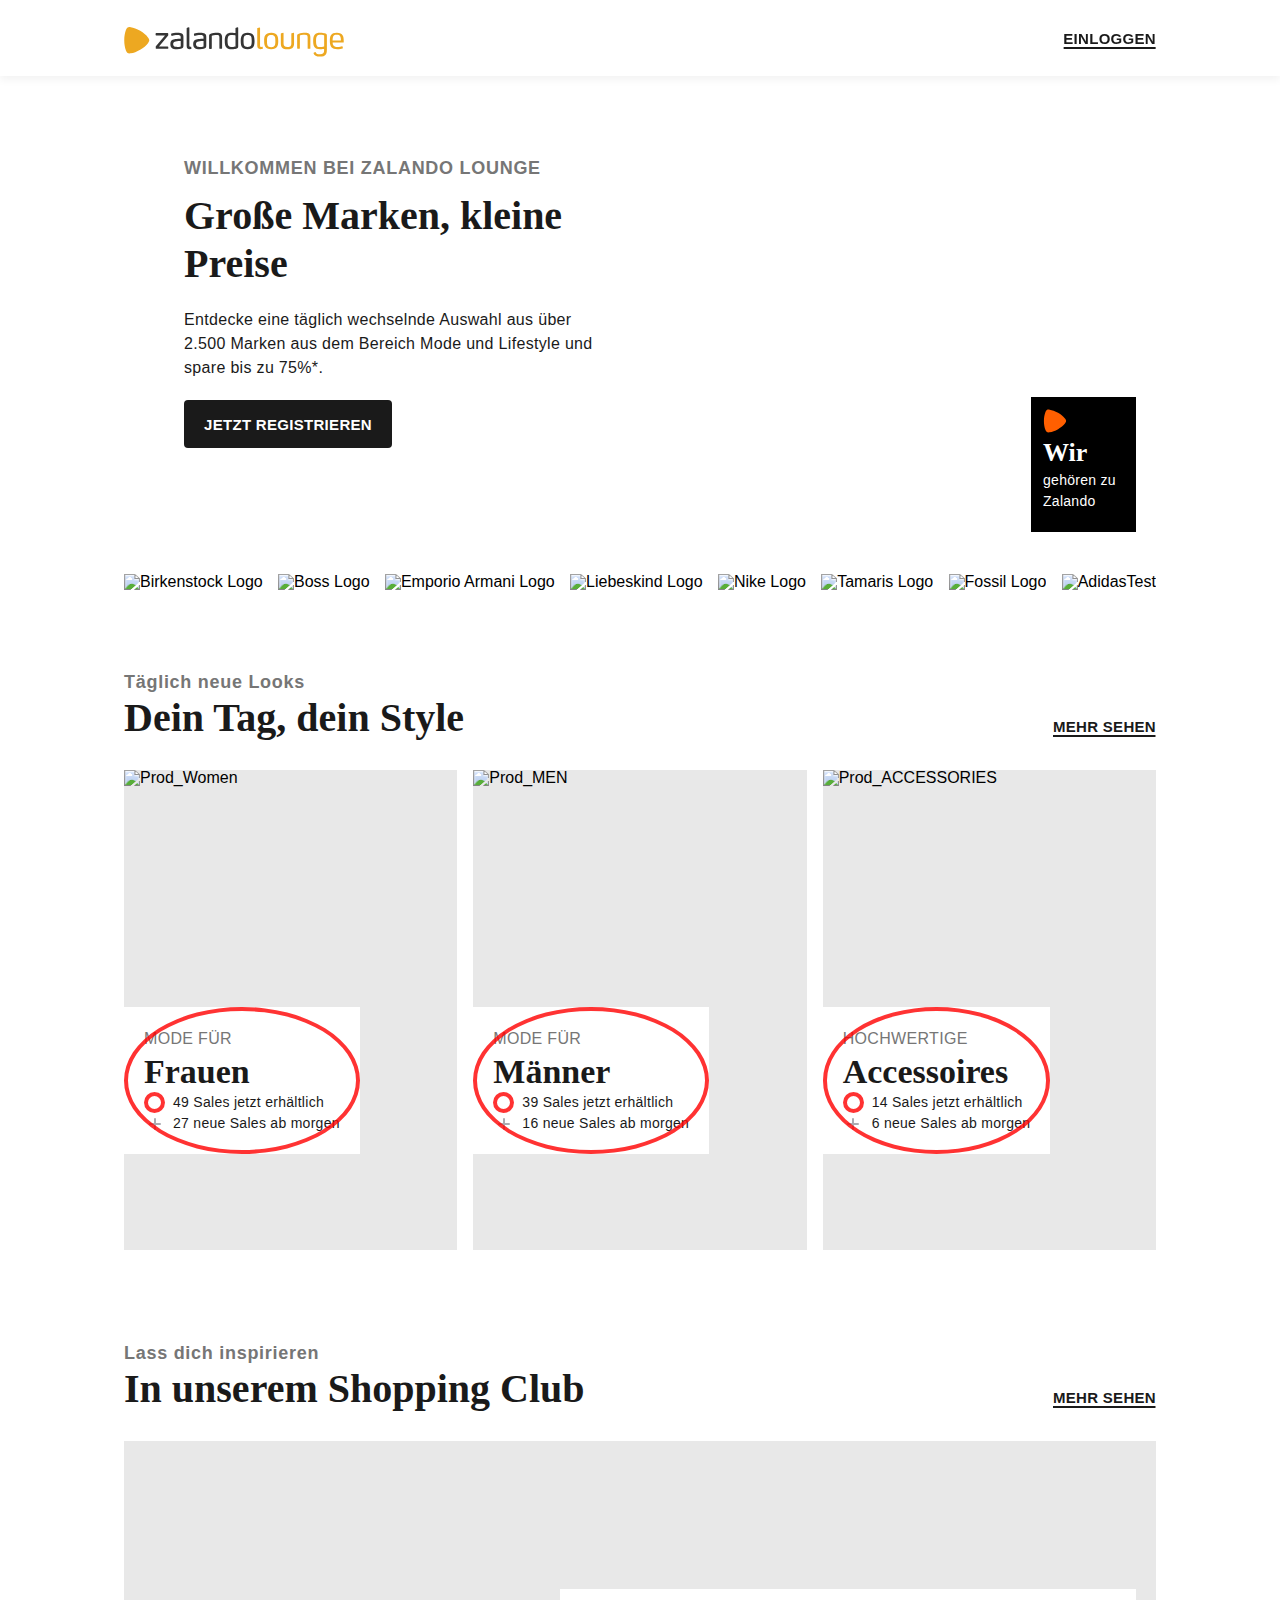
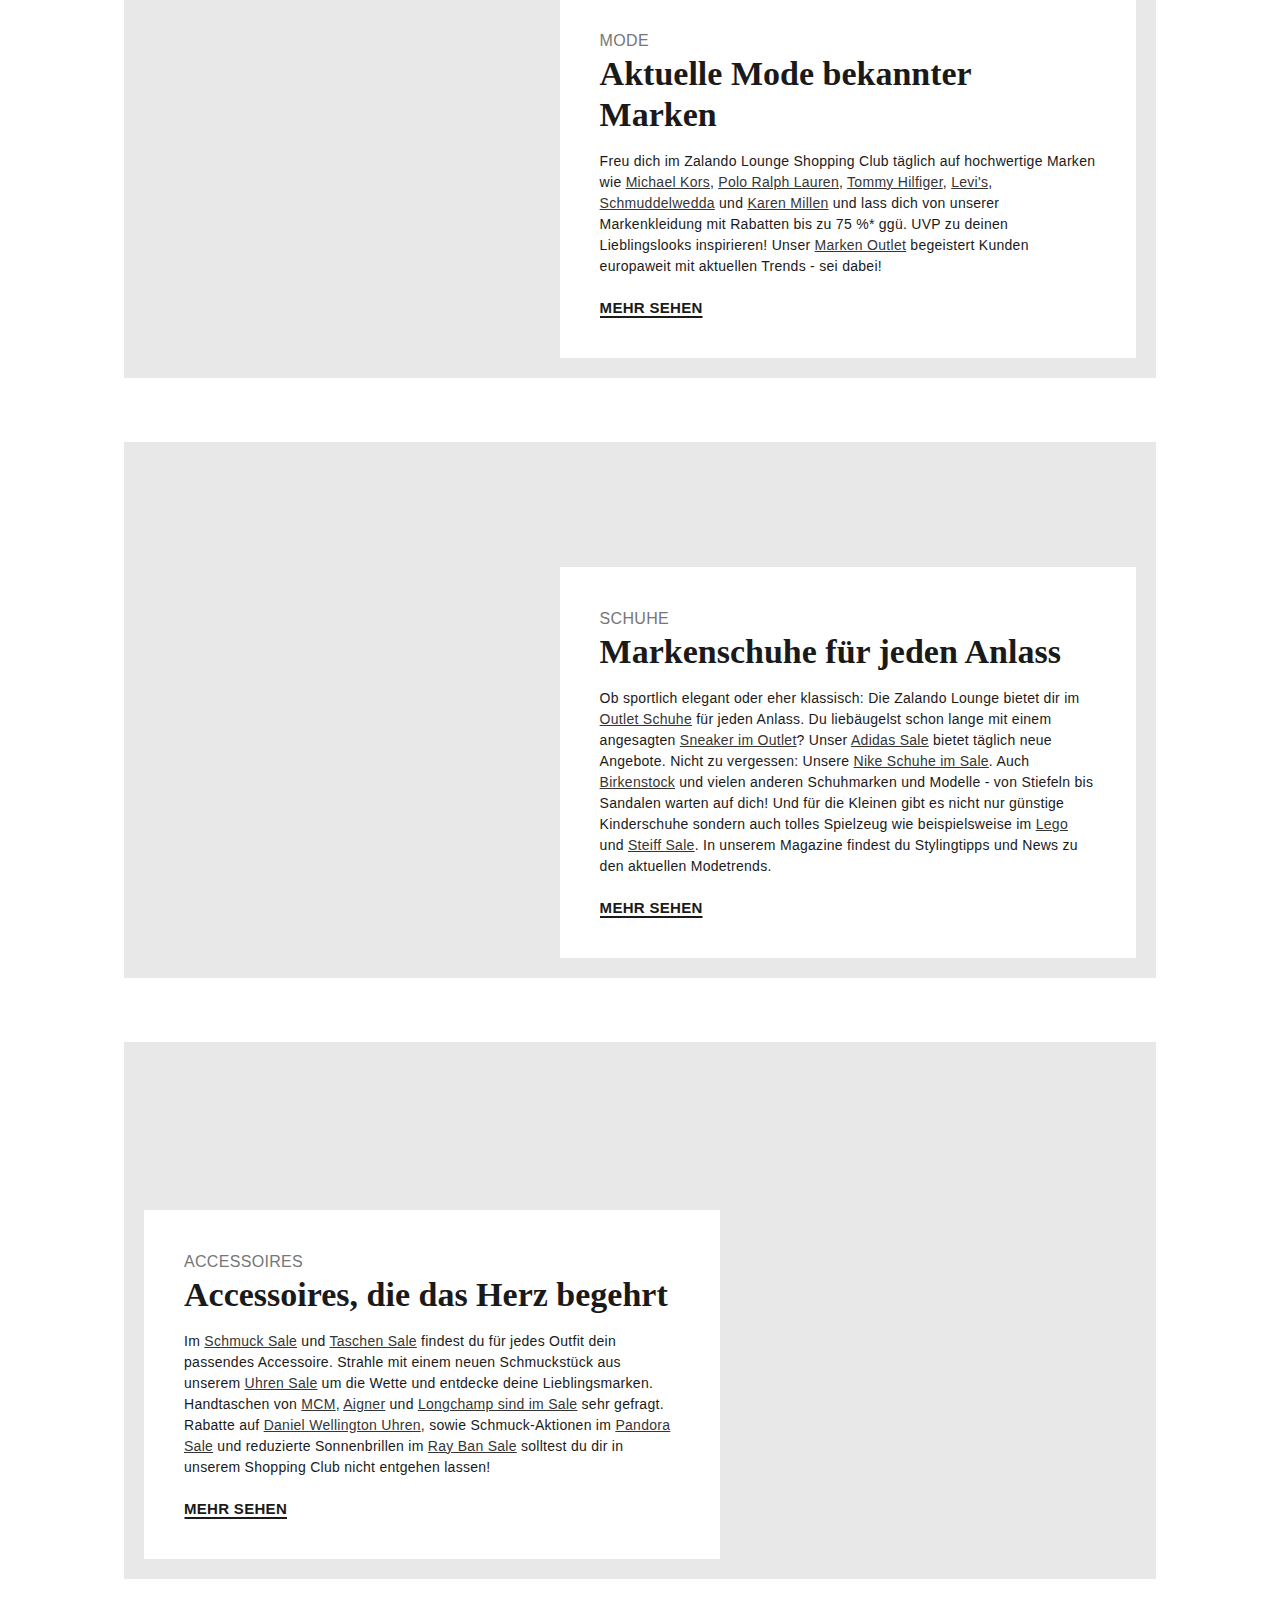
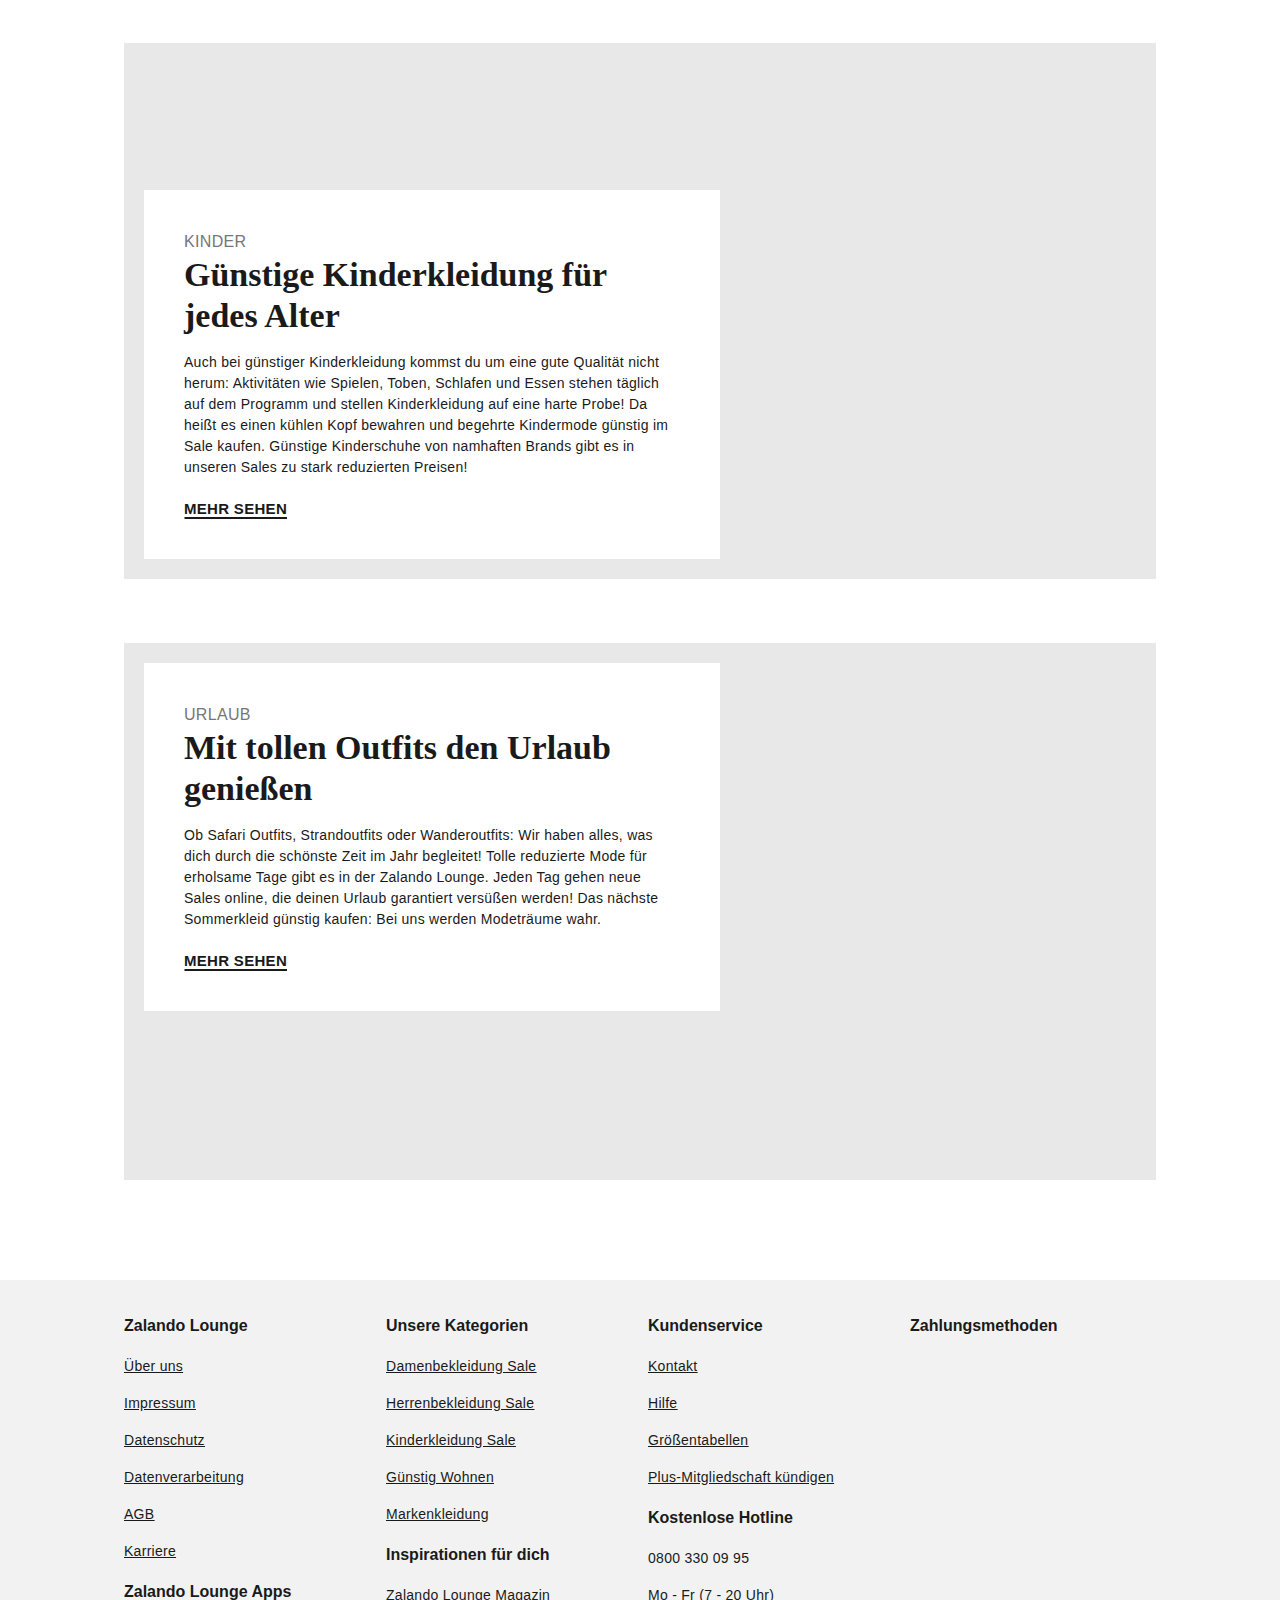
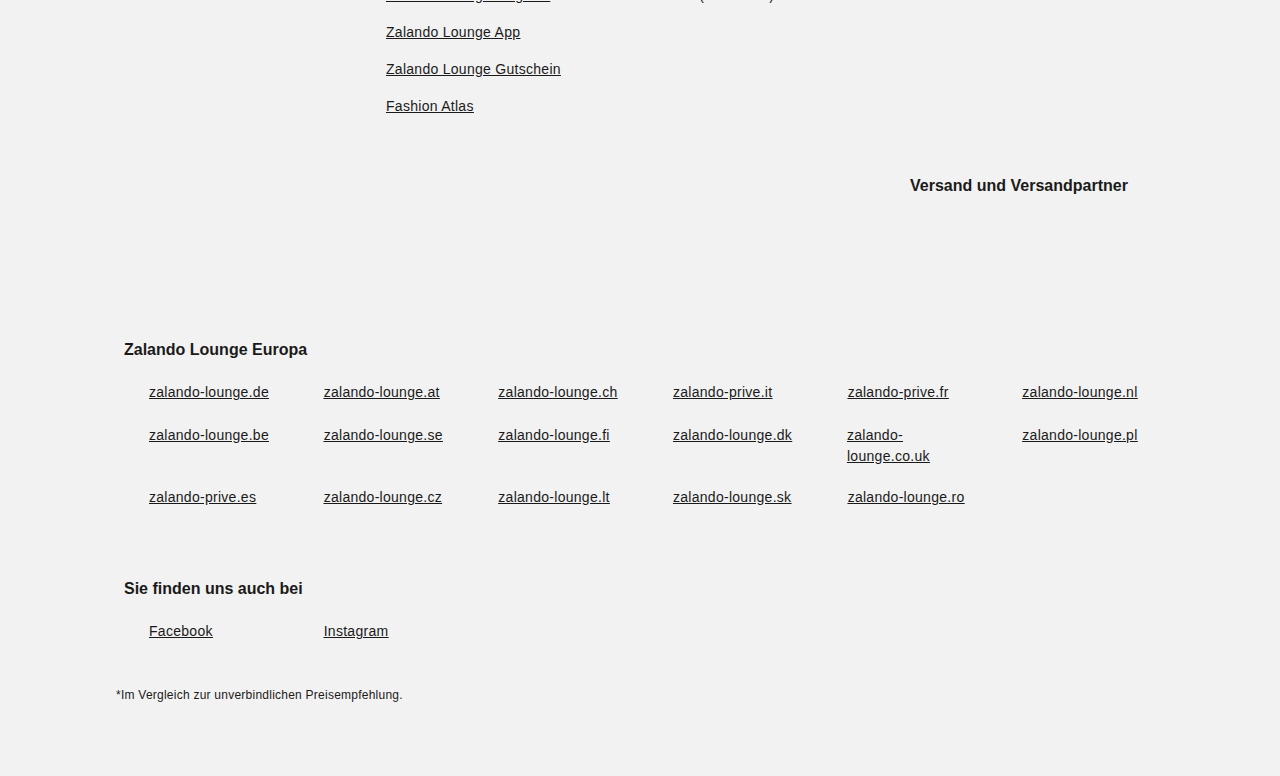
==== index.html @ cf1d1aec "app test" ====
<!DOCTYPE html>
<!-- saved from url=(0032)https://www.zalando-lounge.de/#/ -->
<html lang="de-DE" data-whatintent="mouse" data-whatinput="mouse" style="padding-bottom: 0px; height: auto; min-height: auto;"><head><meta http-equiv="Content-Type" content="text/html; charset=UTF-8">
  <meta http-equiv="X-UA-Compatible" content="IE=edge">
  <meta name="apple-itunes-app" content="app-id=1110685353">
  <meta name="google-play-app" content="app-id=de.zalando.prive">
  <meta name="viewport" content="width=device-width, initial-scale=1"><title>Zalando Lounge - Shopping Club Mode &amp; Lifestyle</title><meta name="description" content="Shopping Club für Mode &amp; Lifestyle: Hochwertige Markenkleidung zu stark reduzierten Preisen. Melde dich kostenlos an und profitiere von Rabatten bis zu 75 %*!"><meta name="robots" content="INDEX,FOLLOW"><link rel="canonical" href="https://www.zalando-lounge.de/"><meta property="fb:app_id" content="273454982696814"><link rel="alternate" hreflang="de-DE" href="https://www.zalando-lounge.de/"><link rel="alternate" hreflang="de-AT" href="https://www.zalando-lounge.at/"><link rel="alternate" hreflang="de-CH" href="https://www.zalando-lounge.ch/"><link rel="apple-touch-icon" href="https://www.zalando-lounge.de/apple-touch-icon.png"><link rel="icon" href="https://s3.eu-central-1.amazonaws.com/pegasus-static-assets/favicon_64.png"><link rel="icon" href="https://s3.eu-central-1.amazonaws.com/pegasus-static-assets/favicon_32.png">
  <link rel="preconnect" href="https://zl-acquire-production.ztat.net/">
  <link rel="preconnect" href="https://fonts.gstatic.com/" crossorigin="">
  <link rel="preload" href="./Zalando Lounge - Shopping Club Mode &amp; Lifestyle_files/css" as="style">
  <link href="./Zalando Lounge - Shopping Club Mode &amp; Lifestyle_files/css" rel="stylesheet" type="text/css">
  <link rel="preload" href="./Zalando Lounge - Shopping Club Mode &amp; Lifestyle_files/css(1)" as="style">
  <link href="./Zalando Lounge - Shopping Club Mode &amp; Lifestyle_files/css(1)" rel="stylesheet" type="text/css">
  <link href="./Zalando Lounge - Shopping Club Mode &amp; Lifestyle_files/grids-4.x.css" rel="stylesheet" id="grid-css-styles" data-ssr="" type="text/css">
  <link rel="preload" href="./Zalando Lounge - Shopping Club Mode &amp; Lifestyle_files/onboarding-de.10aafc03fe2fd791d5ae.css" as="style">
                <link href="./Zalando Lounge - Shopping Club Mode &amp; Lifestyle_files/onboarding-de.10aafc03fe2fd791d5ae.css" rel="stylesheet">
  <style data-styled="active" data-styled-version="5.2.1"></style>
<script type="text/javascript" async="" src="./Zalando Lounge - Shopping Club Mode &amp; Lifestyle_files/f.txt"></script><script type="text/javascript" async="" src="./Zalando Lounge - Shopping Club Mode &amp; Lifestyle_files/analytics.js"></script><script type="text/javascript" src="./Zalando Lounge - Shopping Club Mode &amp; Lifestyle_files/main.js" id="arL_G7jv7"></script><script async="" src="./Zalando Lounge - Shopping Club Mode &amp; Lifestyle_files/gtm.js"></script><script async="" src="./Zalando Lounge - Shopping Club Mode &amp; Lifestyle_files/gtm.js"></script><script>bazadebezolkohpepadr="674575756"</script><script type="text/javascript" src="./Zalando Lounge - Shopping Club Mode &amp; Lifestyle_files/2835378a" defer=""></script><link rel="stylesheet" type="text/css" href="./Zalando Lounge - Shopping Club Mode &amp; Lifestyle_files/forms-renderer.cac2a2b61977c92e30bb.css"><script charset="utf-8" src="./Zalando Lounge - Shopping Club Mode &amp; Lifestyle_files/forms-renderer.cac2a2b61977c92e30bb.js"></script><script type="text/javascript" async="" src="./Zalando Lounge - Shopping Club Mode &amp; Lifestyle_files/bundle.js"></script><meta http-equiv="origin-trial" content="A7bG5hJ4XpMV5a3V1wwAR0PalkFSxLOZeL9D/[base64]"><style>@keyframes ucOpacity{0%{opacity:0}100%{opacity:1}}.usercentrics-button *{box-sizing:border-box !important}.usercentrics-button li{line-height:0 !important}.usercentrics-button button{outline:none;border:none}.usercentrics-button button#change-secondary-state{background:transparent}.usercentrics-button .uc-mt-5{margin-top:5px}.usercentrics-button .usercentrics-button input.intermediate[type="checkbox"]:after,.usercentrics-button .usercentrics-button .checkbox input.intermediate[type="checkbox"]:after,.usercentrics-button .usercentrics-button .checkbox-inline input.intermediate[type="checkbox"]:after{border:none !important}.usercentrics-button .usercentrics-button .checkbox-inline input.intermediate[type="checkbox"]:after,.usercentrics-button .usercentrics-button .checkbox input.intermediate[type="checkbox"]:after,.usercentrics-button .usercentrics-button input.intermediate[type="checkbox"]:after{border:none !important}.usercentrics-button .uc-blue-icon svg{fill:#4092ce !important}.usercentrics-button .svg-icon-28 svg{width:28px !important;height:100% !important}.usercentrics-button .uc-svg-24 svg{width:24px !important;height:24px !important}.usercentrics-button .uc-svg-16 svg{height:16px;width:16px}.usercentrics-button .uc-svg-18 svg{width:18px !important;height:18px !important}.usercentrics-button .svg-icon-12 svg{width:12px !important;height:12px !important;margin-top:2px !important}.usercentrics-button .uc-fade{opacity:1 !important}.usercentrics-button .uc-close-btn.uc-close{opacity:0.3}.usercentrics-button .uc-collapse:not(.uc-show){display:none !important}.usercentrics-button .uc-card-body{flex:1 1 auto !important;padding:20px !important;border:none !important;margin-top:-1px !important}.usercentrics-button .switch{position:relative !important;display:inline-block !important;width:100% !important}.usercentrics-button .uc-form-check{overflow:hidden !important}.usercentrics-button .uc-dropdown .uc-dropdown-menu{background:#1f8ceb}.usercentrics-button .uc-dropdown .uc-dropdown-menu.lan-opened{display:block !important;min-width:auto}.usercentrics-button .uc-dropdown .uc-dropdown-menu .uc-list-group-item{cursor:pointer !important;background:transparent !important;background-color:transparent !important;border:0}.usercentrics-button .uc-dropdown .uc-dropdown-menu .uc-list-group-item .uc-tootip{position:absolute;top:auto;left:30px;background-color:rgba(0,0,0,0.3);color:#fff;display:none;z-index:9999999}.usercentrics-button .uc-dropdown .uc-dropdown-menu .uc-list-group-item.uc-show-tooltip .uc-tootip{display:block}.usercentrics-button .uc-dropdown .uc-dropdown-toggle{padding:0 !important}.usercentrics-button .uc-card-header{padding:25px 20px !important;margin:0;border:none !important}.usercentrics-button .uc-card-header .header-title{font-size:22px !important;font-weight:700 !important;text-transform:capitalize !important}.usercentrics-button .uc-card-header .switch1{display:flex !important;flex-direction:row !important;justify-content:left !important}.usercentrics-button .uc-card-header .switch1.on .background{background-color:#00b39d !important}.usercentrics-button .uc-card-header .switch1.on .background .circle{right:5px !important;-webkit-transform:translateX(18px) !important;transform:translateX(18px) !important}.usercentrics-button .uc-card-header .switch1.off .background .circle{left:-2.5px !important}.usercentrics-button .uc-card-header .switch1 .background{width:30px !important;height:18px !important;border-radius:18px !important;background-color:#e05545 !important;display:inline-flex !important;transition:background-color 0.1s linear !important;align-self:center !important;cursor:pointer !important}.usercentrics-button .uc-card-header .switch1 .background .circle{position:relative !important;top:0px !important;width:18px !important;height:18px !important;border-radius:50% !important;background-color:#fff !important;border:0.5px solid #f1f1f2 !important;box-shadow:0 1.5px 5px rgba(11,42,57,0.15) !important;transition:0.1s !important}.usercentrics-button .uc-content{padding:16px !important}.usercentrics-button .uc-content .uc-modal-header{padding:0 !important}.usercentrics-button .uc-content .uc-modal-body{padding:14px !important;height:370px !important}.usercentrics-button .uc-content .uc-modal-footer{padding:14px 0 0 0 !important}.usercentrics-button #uc-privacy-chip{position:fixed;z-index:9999993}.usercentrics-button #uc-banner-modal .uc-banner-wrapper,.usercentrics-button #uc-central-banner-modal,.usercentrics-button #uc-banner-modal #uc-main-banner{position:fixed !important;z-index:9999990}.usercentrics-button #uc-banner-modal .uc-banner-wrapper{transform:translateZ(9999990px);left:0;right:0}.usercentrics-button #uc-banner-modal .uc-banner-wrapper.uc-page-overlay{height:100%;width:100%}.usercentrics-button.uc-banner-1 #uc-banner-modal .uc-banner-wrapper{bottom:0}.usercentrics-button.uc-banner-2 #uc-banner-modal .uc-banner-wrapper{top:0}.usercentrics-button #uc-consents-info-modal .uc-consents-info-modal-wrapper{color:#000;position:fixed !important;z-index:9999995 !important;top:0;transform:translateZ(9999995px);left:0;width:100%;height:100%}.usercentrics-button #uc-about-modal{position:fixed !important;z-index:9999995 !important}.usercentrics-button #uc-corner-modal .corner-modal-wrapper{position:fixed !important;z-index:9999995 !important;transform:translateZ(9999995px);width:100%;bottom:0;left:0}.usercentrics-button #uc-corner-modal .corner-modal-wrapper.inactive-background-wrapper{height:100%}.usercentrics-button #uc-center-modal .center-modal-wrapper{position:fixed !important;z-index:9999993 !important;transform:translateZ(9999993px);width:100%;top:50%;left:0}.usercentrics-button #uc-center-modal .center-modal-wrapper.inactive-background-wrapper{top:0;height:100%}.usercentrics-button .privacy-chip-wrapper{cursor:pointer;font-size:14px;opacity:.9;padding:8px 0 5px;position:fixed;text-align:center;width:150px}.usercentrics-button .privacy-chip-wrapper.uc-bc{border-radius:10px 10px 0 0;bottom:0;left:50%;transform:translateX(-50%)}.usercentrics-button .privacy-chip-wrapper.uc-rm{border-radius:10px 10px 0 0;right:0px;bottom:50%;transform:rotate(-90deg) translateX(50%);transform-origin:right bottom}.usercentrics-button .privacy-chip-wrapper.uc-tc{border-radius:0 0 10px 10px;top:0;left:50%;transform:translateX(-50%)}.usercentrics-button .privacy-chip-wrapper.uc-lm{border-radius:10px 10px 0 0;bottom:50%;left:0;transform:rotate(90deg) translateX(-50%);transform-origin:left bottom}.usercentrics-button .uc-banner{background-color:rgba(0,0,0,0.7) !important;position:fixed !important}.usercentrics-button .uc-banner .uc-banner-content{width:100% !important;max-width:980px !important;position:fixed !important;left:0 !important;right:0 !important;color:#fff !important;margin:auto !important}.usercentrics-button .uc-banner .uc-banner-content>div{padding:20px 20px 20px 20px !important;overflow:hidden !important}.usercentrics-button .uc-banner .uc-banner-content p{font-size:16px;line-height:20px !important;margin:auto;margin-bottom:5px !important;word-wrap:break-word !important}.usercentrics-button .uc-banner .uc-banner-content .uc-btn{width:30% !important;font-weight:700 !important;display:inline-block !important;float:left !important;margin-right:5% !important}.usercentrics-button .uc-banner .uc-banner-content .uc-btn:last-child{margin-right:0 !important}.usercentrics-button .uc-banner .uc-banner-content .uc-btn.btn-disabled{display:none !important}.usercentrics-button .uc-corner-modal .uc-corner-modal-content{width:364px !important;max-width:100%;position:fixed !important;z-index:9999995 !important;transform:translateZ(9999995px);padding:0 !important;border:0}.usercentrics-button .uc-corner-modal .uc-corner-modal-content h6{line-height:22px;margin-left:4px}.usercentrics-button .uc-corner-modal .uc-corner-modal-content .uc-card-body{padding-top:8px !important;padding-bottom:8px !important}.usercentrics-button .uc-corner-modal .uc-corner-modal-content .history-content .uc-timeline .uc-history-time{width:auto !important;max-width:30%;padding:0 7px 0 0 !important}.usercentrics-button .uc-corner-modal .uc-corner-modal-content .uc-timeline .uc-timeline-left{width:83.33%}.usercentrics-button .uc-corner-modal .uc-corner-modal-content .uc-timeline .uc-timeline-right{width:16.66%;text-align:right}.usercentrics-button .uc-corner-modal .uc-corner-modal-content .uc-timeline .status-height{min-height:25px}.usercentrics-button .uc-corner-modal .uc-corner-modal-content .uc-timeline .uc-history-timeline-dot.uc-green,.usercentrics-button .uc-corner-modal .uc-corner-modal-content .uc-timeline .uc-history-timeline-dot.red{position:relative !important}.usercentrics-button .uc-corner-modal .uc-corner-modal-content .uc-timeline .uc-history-description{margin-left:0 !important;margin-right:0 !important}.usercentrics-button .uc-corner-modal .uc-corner-modal-content .uc-timeline .uc-history-description.uc-status-min-height{min-height:26px}.usercentrics-button .uc-corner-modal .uc-corner-modal-content .uc-timeline .uc-history-time{width:auto !important;padding:0 7px 0 0 !important}.usercentrics-button .uc-corner-modal .uc-corner-modal-content .uc-history-line li{margin-bottom:8px !important;min-height:26px}.usercentrics-button .uc-corner-modal .uc-corner-modal-content .uc-tab-content{position:relative !important;height:42vh !important;overflow:auto !important;overflow-x:hidden !important;border:1px solid rgba(0,0,0,0.125) !important;padding-top:4px !important}.usercentrics-button .uc-corner-modal .uc-corner-modal-content .uc-tab-content .uc-consent-group{margin-top:0 !important}.usercentrics-button .uc-corner-modal .uc-corner-modal-content .uc-form-check{padding:16px 20px !important;overflow:hidden !important}.usercentrics-button .uc-corner-modal .uc-corner-modal-content .uc-nav-tabs{padding:0 !important}.usercentrics-button .uc-corner-modal .uc-corner-modal-content .uc-nav-tabs li{width:50% !important;float:left !important;text-align:center !important}.usercentrics-button .uc-corner-modal .uc-corner-modal-content .uc-nav-tabs a{background:transparent !important;padding:8px 15px !important;color:#dcdcdc !important;text-transform:capitalize}.usercentrics-button .uc-corner-modal .uc-corner-modal-content .uc-nav-tabs a.uc-active{color:#fff !important}.usercentrics-button .uc-corner-modal .uc-blue-icon svg{fill:#4092ce !important}.usercentrics-button .uc-corner-modal .uc-blue-icon svg path{fill:#4092ce !important}.usercentrics-button .uc-corner-modal .uc-blue-icon svg circle{fill:#4092ce !important}.usercentrics-button .uc-corner-modal .uc-blue-icon svg text{fill:#4092ce !important}.usercentrics-button .uc-corner-modal .consent-header .consent-header{margin-right:0 !important}.usercentrics-button .uc-corner-modal .uc-tab-content{height:36vh !important;overflow:hidden !important;overflow-y:scroll !important}.usercentrics-button .uc-corner-modal .consent-info .uc-consent-label{padding-left:0 !important}.usercentrics-button .uc-corner-modal .uc-form-check-label{padding-left:4px !important}.usercentrics-button .uc-corner-modal .uc-form-check-label input[type="checkbox"]{display:block !important;-webkit-appearance:none !important;-moz-appearance:none !important;appearance:none !important}.usercentrics-button .uc-corner-modal.btn-disabled{display:none}.user-centric-center-modal{position:fixed !important;top:0 !important;left:0 !important;z-index:9999993 !important}.user-centric-center-modal .uc-content{background-color:#fff !important;box-shadow:0 6px 36px rgba(0,0,0,0.3) !important;border-radius:3.5px !important}.user-centric-center-modal .uc-content .uc-form-check-label{padding-left:4px !important}.user-centric-center-modal .uc-content .uc-form-check-label input[type="checkbox"]{display:block !important;-webkit-appearance:none !important;-moz-appearance:none !important;appearance:none !important}.user-centric-center-modal .uc-content .history-content .uc-timeline .uc-history-time{width:25% !important;padding:0 8px 0 0 !important}.user-centric-center-modal .uc-content .uc-text{font-size:18px !important}.user-centric-center-modal .uc-content .uc-card-body{height:calc(100vh - 200px) !important;max-height:260px !important;overflow-y:auto}.user-centric-center-modal .uc-content .uc-tab-content{height:calc(100vh - 200px) !important;max-height:260px !important;overflow-y:auto}.user-centric-center-modal .uc-content .uc-close-btn{position:absolute !important;z-index:99 !important;padding:0 !important;background-color:transparent !important;border:0 !important;line-height:16px !important}.user-centric-center-modal .uc-content .uc-close-btn:not(:disabled):not(.uc-disabled-element){cursor:pointer !important}.uc-language-wrapper{position:absolute !important;top:0 !important;left:0 !important}.uc-language-wrapper .uc-list-group-item{padding:5px}.uc-language-wrapper .svg-wrapper{display:inline-block;vertical-align:middle;margin-top:-2px}.uc-language-wrapper svg{width:30px !important;height:20px !important}@keyframes ucOpacity{0%{opacity:0}100%{opacity:1}}.usercentrics-button *{font-family:BlinkMacSystemFont,-apple-system,"Segoe UI",Roboto,"Oxygen-Sans",Ubuntu,Cantarell,"Fira Sans","Droid Sans","Helvetica Neue",Helvetica,Arial,sans-serif,"Apple Color Emoji","Segoe UI Emoji","Segoe UI Symbol" !important}.usercentrics-button .uc-pt-3{padding-top:16px !important}.usercentrics-button .uc-pb-3{padding-bottom:16px !important}.usercentrics-button .uc-mb-0{margin-bottom:0 !important}.usercentrics-button .uc-p-l-15{padding-left:15px}.usercentrics-button .uc-align-middle{vertical-align:middle}.usercentrics-button .uc-floating-button-wrapper{height:inherit;width:inherit}.usercentrics-button input[type="checkbox"]{display:none !important}.usercentrics-button input[type="checkbox"]:disabled{cursor:default !important}.usercentrics-button input[type="checkbox"]::after{margin-right:0 !important}.usercentrics-button p{font-size:14px;margin:0 0 10px}.usercentrics-button .uc-btn,.usercentrics-button button,.usercentrics-button a{cursor:pointer}.usercentrics-button .uc-btn{min-width:110px !important;display:inline-block;font-weight:400 !important;text-align:center !important;white-space:nowrap !important;vertical-align:middle !important;-webkit-user-select:none !important;-moz-user-select:none !important;-ms-user-select:none !important;user-select:none !important;padding:6px 12px !important;font-size:16px !important;line-height:1.5 !important;border-radius:4px;text-transform:uppercase !important;border:none;box-shadow:0 1px 4px rgba(0,0,0,0.4) !important;transition:all 0.4s !important}.usercentrics-button .uc-form-check-label{display:block !important;padding-left:20px !important;padding-top:2px !important;text-indent:0 !important}.usercentrics-button .uc-form-check-label .uc-form-check-input{height:13px !important;width:13px !important;padding:0 !important;margin:0 !important;position:relative !important;top:1px !important;vertical-align:middle !important}.usercentrics-button .space-top-25{margin-top:25px !important}.usercentrics-button .hidden{display:none !important}.usercentrics-button .uc-text-right{padding-top:0 !important;padding-bottom:0 !important}.usercentrics-button label{font-family:BlinkMacSystemFont,-apple-system,"Segoe UI",Roboto,"Oxygen-Sans",Ubuntu,Cantarell,"Fira Sans","Droid Sans","Helvetica Neue",Helvetica,Arial,sans-serif,"Apple Color Emoji","Segoe UI Emoji","Segoe UI Symbol" !important;font-weight:600 !important}.usercentrics-button .uc-consent-group{margin-top:10px !important}.usercentrics-button .uc-tab-content{display:block !important}.usercentrics-button .uc-tab-content .uc-tab-pane{text-align:left !important;visibility:visible !important;width:100% !important}.usercentrics-button .uc-tab-content .uc-tab-pane.uc-fade{opacity:1 !important}.usercentrics-button .uc-tab-content .view{display:block !important}.usercentrics-button .uc-header-subtitle-text{color:#fff}.usercentrics-button .uc-nav{flex-wrap:nowrap !important}.usercentrics-button .uc-nav-tabs{border-bottom:0 !important;margin:0 !important}.usercentrics-button .uc-nav-tabs li{margin-left:0 !important}.usercentrics-button .uc-nav-tabs .uc-nav-link{height:35px !important;min-width:100% !important;text-align:center !important;margin-bottom:1px !important;-webkit-box-shadow:none !important;box-shadow:none !important;background:transparent;color:inherit}.usercentrics-button .uc-nav-tabs .uc-nav-link a:hover{color:inherit !important}.usercentrics-button .uc-nav-tabs .uc-active{background:transparent !important}.usercentrics-button .uc-inner-content{background:#fff !important}.usercentrics-button .uc-inner-content .consent-header{margin-left:15px !important;margin-right:15px !important}.usercentrics-button .uc-form-check-input::after{color:red !important;border-color:red !important}.usercentrics-button .uc-form-check-input:checked::after{background:#32cd32 !important;border-color:#32cd32 !important}.usercentrics-button .uc-form-check-input.intermediate:not(:checked)::after{background:orange !important;border-color:orange !important;content:"-";color:white !important;text-align:center}.usercentrics-button .uc-form-check-input:disabled::after{border-color:darkgray !important}.usercentrics-button .uc-form-check-input:checked:disabled::after{background:darkgray !important}.usercentrics-button .uc-cursor-pointer{cursor:pointer !important}.usercentrics-button .uc-timeline{margin-top:10px !important;margin-bottom:17px !important;width:100% !important}.usercentrics-button .uc-timeline ul{padding:0 !important;margin:0 !important;list-style:none !important;position:relative !important}.usercentrics-button .uc-timeline ul.uc-history-line::before{content:"" !important;height:100% !important;width:1px !important;background-color:#40e0d0 !important;position:absolute !important;top:5px !important;left:7px !important}.usercentrics-button .uc-timeline ul li{list-style:none !important}.usercentrics-button .uc-timeline li div{display:inline-block !important;margin-bottom:8px !important;vertical-align:middle !important;font-weight:400}.usercentrics-button .uc-timeline li div.last{margin-bottom:0 !important;top:auto !important;bottom:4px !important}.usercentrics-button .uc-timeline .uc-history-timeline-dot{width:14px !important;height:14px !important;box-sizing:border-box !important;border-radius:50% !important;-webkit-border-radius:50% !important;-moz-border-radius:50% !important;background:#fff !important;z-index:1 !important;margin-right:7px !important}.usercentrics-button .uc-timeline .uc-history-timeline-dot.uc-green{background:#5aeb87 !important;z-index:1 !important;position:absolute !important;left:0 !important}.usercentrics-button .uc-timeline .uc-history-timeline-dot.red{background:#ff6969 !important;z-index:1 !important;position:absolute !important;left:0 !important}.usercentrics-button .uc-timeline .uc-history-timeline-dot.orange{border:2px solid #eb8b6e !important}.usercentrics-button .uc-timeline .uc-history-time{width:25% !important;margin-top:1px !important}.usercentrics-button .uc-timeline .uc-history-description{width:45% !important;margin-left:20px !important;margin-top:1px !important}.usercentrics-button .uc-timeline .off-on{float:right;width:auto !important;max-width:15%;margin-top:1px !important}.usercentrics-button .uc-consents-info-modal-wrapper .uc-timeline .uc-history-timeline-dot{margin-top:2px}.usercentrics-button #history .uc-timeline .uc-history-timeline-dot{margin-top:-6px}.usercentrics-button .uc-text-right{text-align:right !important}.usercentrics-button .uc-text-center{text-align:center !important}.usercentrics-button .uc-text-left{text-align:left !important}.usercentrics-button .uc-timeline h3{font-size:14px !important;font-weight:400 !important;margin:0 !important}.usercentrics-button .uc-timeline h4{margin:0 !important;font-size:10px !important;font-weight:400 !important;color:#808080 !important;padding-bottom:0 !important}.usercentrics-button .uc-nav-tabs .uc-nav-link.uc-active{color:#fff !important;border-bottom:2px solid white !important;box-shadow:none !important}.usercentrics-button .uc-nav-tabs .uc-nav-link.uc-active:focus{color:#fff !important;border-bottom:2px solid white !important}.usercentrics-button .uc-nav-tabs .uc-nav-link:hover{color:#fff !important;box-shadow:none !important}.usercentrics-button .uc-nav-tabs .uc-nav-link.uc-active:hover{border-bottom:2px solid white !important}.usercentrics-button .uc-font-weight-600{font-weight:600 !important}.usercentrics-button .uc-col-1,.usercentrics-button .uc-col-2,.usercentrics-button .uc-col-3,.usercentrics-button .uc-col-4,.usercentrics-button .uc-col-5,.usercentrics-button .uc-col-6,.usercentrics-button .uc-col-7,.usercentrics-button .uc-col-8,.usercentrics-button .uc-col-9,.usercentrics-button .uc-col-10,.usercentrics-button .uc-col-11,.usercentrics-button .uc-col-12,.usercentrics-button .col,.usercentrics-button .col-auto,.usercentrics-button .uc-col-sm-1,.usercentrics-button .uc-col-sm-2,.usercentrics-button .uc-col-sm-3,.usercentrics-button .uc-col-sm-4,.usercentrics-button .uc-col-sm-5,.usercentrics-button .uc-col-sm-6,.usercentrics-button .uc-col-sm-7,.usercentrics-button .uc-col-sm-8,.usercentrics-button .uc-col-sm-9,.usercentrics-button .uc-col-sm-10,.usercentrics-button .uc-col-sm-11,.usercentrics-button .uc-col-sm-12,.usercentrics-button .col-sm,.usercentrics-button .col-sm-auto,.usercentrics-button .uc-col-md-1,.usercentrics-button .uc-col-md-2,.usercentrics-button .uc-col-md-3,.usercentrics-button .uc-col-md-4,.usercentrics-button .uc-col-md-5,.usercentrics-button .uc-col-md-6,.usercentrics-button .uc-col-md-7,.usercentrics-button .uc-col-md-8,.usercentrics-button .uc-col-md-9,.usercentrics-button .uc-col-md-10,.usercentrics-button .uc-col-md-11,.usercentrics-button .uc-col-md-12,.usercentrics-button .col-md,.usercentrics-button .col-md-auto,.usercentrics-button .uc-col-lg-1,.usercentrics-button .uc-col-lg-2,.usercentrics-button .uc-col-lg-3,.usercentrics-button .uc-col-lg-4,.usercentrics-button .uc-col-lg-5,.usercentrics-button .uc-col-lg-6,.usercentrics-button .uc-col-lg-7,.usercentrics-button .uc-col-lg-8,.usercentrics-button .uc-col-lg-9,.usercentrics-button .uc-col-lg-10,.usercentrics-button .uc-col-lg-11,.usercentrics-button .uc-col-lg-12,.usercentrics-button .col-lg,.usercentrics-button .col-lg-auto,.usercentrics-button .uc-col-xl-1,.usercentrics-button .uc-col-xl-2,.usercentrics-button .uc-col-xl-3,.usercentrics-button .uc-col-xl-4,.usercentrics-button .uc-col-xl-5,.usercentrics-button .uc-col-xl-6,.usercentrics-button .uc-col-xl-7,.usercentrics-button .uc-col-xl-8,.usercentrics-button .uc-col-xl-9,.usercentrics-button .uc-col-xl-10,.usercentrics-button .uc-col-xl-11,.usercentrics-button .uc-col-xl-12,.usercentrics-button .col-xl,.usercentrics-button .col-xl-auto{padding-right:0px !important;padding-left:0px !important;margin:0;min-height:1px;position:relative}.usercentrics-button .uc-inner-content .uc-row{margin:0 !important}.usercentrics-button .uc-inner-content .uc-row.head-text{margin-top:5px !important}.usercentrics-button .uc-collapse.uc-show{visibility:visible !important;display:block !important}@keyframes modal-animation-dialog-close{0%{-webkit-transform:scale(1) translateY(0);-o-transform:scale(1) translateY(0);transform:scale(1) translateY(0);opacity:1}100%{-webkit-transform:scale(1) translateY(0);-o-transform:scale(1) translateY(0);transform:scale(1) translateY(0);opacity:1}}.usercentrics-button .overlay{height:100% !important;width:100% !important;display:none;position:fixed !important;z-index:16777271 !important;top:0 !important;left:0 !important;background-color:#000 !important;background-color:rgba(0,0,0,0.9) !important;overflow-x:hidden !important;transition:0.5s !important}.usercentrics-button .view{display:block !important}.usercentrics-button .view2{display:-webkit-box !important;display:-webkit-flex !important;display:-ms-flexbox !important;display:flex !important;-webkit-box-align:center !important;-webkit-align-items:center !important;-ms-flex-align:center !important;align-items:center !important}.usercentrics-button [draggable]{-moz-user-select:none;-khtml-user-select:none;-webkit-user-select:none;user-select:none;-khtml-user-drag:element;-webkit-user-drag:element}.usercentrics-button #uc-full-optin-description{display:none}@media (min-width: 769px){.usercentrics-button #uc-small-optin-description{display:none}.usercentrics-button #uc-full-optin-description{display:inline}.usercentrics-button .uc-fab-br:not(.uc-fab-open) .uc-fab-button.desktop-version{display:block !important;left:auto !important}.usercentrics-button .mobile-version{display:none !important}.usercentrics-button .floating-icon{position:absolute !important}}.usercentrics-button .uc-form-check{margin-bottom:8px !important;margin-top:4px !important;padding-left:18px !important}.usercentrics-button .uc-form-check .pdl{padding-left:15px !important;padding-right:15px !important}.usercentrics-button .uc-checkbox-div{text-align:right !important}.usercentrics-button .width-50{width:50% !important}.usercentrics-button .uc-button{cursor:pointer}.usercentrics-button .uc-row{-ms-flex-wrap:nowrap !important;flex-wrap:nowrap !important}.usercentrics-button .hide-div{display:none !important}.usercentrics-button .head-text{font-weight:500 !important}.usercentrics-button .head-text.uc-row>.uc-col-2{text-overflow:ellipsis;overflow:hidden;white-space:nowrap}.usercentrics-button .copy-div{float:right !important;font-weight:500 !important;cursor:pointer !important;padding:0 !important;text-align:right !important}.usercentrics-button h6{font-size:16px;padding:0 !important;text-decoration:none !important}.usercentrics-button .uc-col-1{margin-left:0 !important}.usercentrics-button .uc-dropdown .uc-dropdown-toggle{background:transparent;cursor:pointer;border:0}.usercentrics-button .uc-dropdown .uc-dropdown-menu{left:16px}.usercentrics-button .uc-dropdown .uc-list-group{display:none}.usercentrics-button .uc-dropdown .uc-list-group .uc-list-group-item{width:45px;border:none;padding:6px}.usercentrics-button .uc-dropdown.open .uc-dropdown-menu{min-width:45px;display:flex}.usercentrics-button .uc-dropdown.open .uc-dropdown-menu li{line-height:normal !important}.usercentrics-button button:focus,.usercentrics-button .uc-btn:focus,.usercentrics-button a:focus{outline:none}.usercentrics-button .uc-form-check-input{margin-left:0;width:0}.usercentrics-button.new-border-bottom-5.padding-added .uc-col-lg-12{padding:0 15px !important}.usercentrics-button.new-border-bottom-5.padding-added [class|="col"]{padding:0 15px !important}.usercentrics-button .uc-nav-tabs .uc-nav-link,.usercentrics-button .uc-nav-tabs .uc-nav-link:focus{box-shadow:none}#usercentrics-button .consent-header{min-height:30px}#usercentrics-button #history ul{padding-left:25px}#usercentrics-button #history ul li .uc-history-timeline-dot.uc-green{display:flex;justify-content:space-between;padding:0 10px 0 0}#usercentrics-button #history ul li .uc-history-timeline-dot.uc-green h4{font-size:11px;line-height:16px;margin-bottom:0;font-weight:normal}@keyframes ucOpacity{0%{opacity:0}100%{opacity:1}}.usercentrics-button.layout-1 small{font-size:80%}.usercentrics-button.layout-1 .uc-close-btn{text-shadow:none !important;opacity:1;font-weight:200;position:absolute;top:10px;right:10px}.usercentrics-button.layout-1 .modal-header .uc-info-modal-close-btn{position:absolute;top:5px;right:10px;font-weight:200;font-size:30px;opacity:1}.usercentrics-button.layout-1 .uc-content #uc-privacy-button{position:static !important;margin:auto !important}.usercentrics-button.layout-1 .uc-header-title{text-align:center !important;color:white;font-size:16px !important;font-weight:600 !important}.usercentrics-button.layout-1 .uc-card-title.uc-pt-3{padding-bottom:15px !important;padding-top:0 !important}.usercentrics-button.layout-1 .uc-header-subtitle-text{text-align:center !important;margin-bottom:15px !important}.usercentrics-button.layout-1 div.uc-checkbox-div{text-align:left !important}.usercentrics-button.layout-1 .uc-inner-content{margin:12px 10px 5px 10px !important}.usercentrics-button.layout-1 .uc-btn.uc-btn-success{background-color:#1f8ceb;color:#fff}.usercentrics-button.layout-1 .uc-btn.uc-btn-primary{background-color:#1f8ceb;color:#fff}.usercentrics-button.layout-1 .uc-btn.btn-default{background-color:#fff;color:#000}.usercentrics-button.layout-1 .uc-btn.uc-btn-success.uc-disabled-element,.usercentrics-button.layout-1 .uc-btn.uc-btn-primary.uc-disabled-element,.usercentrics-button.layout-1 .uc-btn.btn-default.uc-disabled-element{background-color:#ddd !important;color:#fff;opacity:1;cursor:default}.usercentrics-button.layout-1 h1{font-size:36px !important;font-weight:900 !important;margin-bottom:8px !important;line-height:1.2 !important;text-align:center !important}.usercentrics-button.layout-1 h1.align-center{width:100% !important}.usercentrics-button.layout-1 h2{font-size:24px !important;font-weight:600 !important;margin-bottom:8px !important;line-height:1.2 !important;text-align:center !important}.usercentrics-button.layout-1 h2.align-center{width:100% !important}.usercentrics-button.layout-1 h3{font-size:24px !important;font-family:inherit !important;font-weight:500 !important;line-height:1.2 !important;color:inherit !important}.usercentrics-button.layout-1 h3.align-center{width:100% !important}.usercentrics-button.layout-1 h4{font-size:12px !important;font-weight:400 !important;float:left !important;width:auto !important;margin-top:0 !important;margin-bottom:8px !important;font-family:inherit !important;line-height:1.2 !important;color:inherit !important}.usercentrics-button.layout-1 h4.align-center{width:100% !important}.usercentrics-button.layout-1 input{box-sizing:border-box !important;padding:0 !important}.usercentrics-button.layout-1 input:hover{cursor:pointer}.usercentrics-button.layout-1 span.status{float:right !important;width:auto !important;margin:0 10px !important;line-height:34px !important}.usercentrics-button.layout-1 label{font-weight:600 !important;margin-bottom:8px !important}.usercentrics-button.layout-1 .uc-collapse{font-size:12px}.usercentrics-button.layout-1 .uc-collapse:not(.uc-show){display:none !important}.usercentrics-button.layout-1 .uc-collapse.uc-show{visibility:visible !important;display:block !important}.usercentrics-button.layout-1 .uc-dropdown .uc-dropdown-toggle{padding:0 !important}.usercentrics-button.layout-1 .uc-dropdown .uc-dropdown-toggle .uc-dropdown-arrow{display:inline-block;color:#fff;width:0;height:0;margin-left:4px;vertical-align:4px;content:"";border-top:4px solid;border-right:4px solid transparent;border-bottom:0;border-left:4px solid transparent}.usercentrics-button.layout-1 .uc-banner-content{width:100% !important;max-width:100% !important;background-color:#1f8ceb}.usercentrics-button.layout-1 .uc-banner-content>div{width:calc(100% - 100px) !important;float:right !important}@media (max-width: 768px){.usercentrics-button.layout-1 .uc-banner-content>div{width:100% !important}}.usercentrics-button.layout-1 .uc-banner-content p{font-size:13px;font-weight:300 !important}.usercentrics-button.layout-1 .uc-banner-content .btn-list .uc-btn{font-size:15px !important;font-weight:400 !important;border-radius:0 !important;margin-right:0% !important}.usercentrics-button.layout-1 .uc-banner-content .btn-list .uc-btn.btn-default{width:30%;background:#1b79cb;background-color:#1b79cb;color:#fff}.usercentrics-button.layout-1 .uc-banner-content .btn-list .uc-btn.uc-btn-primary{width:40% !important;background:#f4a941;background-color:#f4a941;color:#fff}.usercentrics-button.layout-1 .user-centric-center-modal .uc-content{width:95%;max-width:500px}.usercentrics-button.layout-1 .user-centric-center-modal .uc-content input{position:relative !important;border:none !important;margin-bottom:0 !important;display:none !important}.usercentrics-button.layout-1 .user-centric-center-modal .uc-content input:checked+.slider{background-color:#1f8ceb !important}.usercentrics-button.layout-1 .user-centric-center-modal .uc-content input:checked+.slider:before{-webkit-transform:translateX(26px) !important;transform:translateX(26px) !important}.usercentrics-button.layout-1 .user-centric-center-modal .uc-content input:checked+.slider.intermediate{background-color:orange !important}.usercentrics-button.layout-1 .user-centric-center-modal .uc-content input:checked+.slider.intermediate:before{-webkit-transform:translateX(13px) !important;transform:translateX(13px) !important}.usercentrics-button.layout-1 .user-centric-center-modal .uc-content .uc-close-btn{font-size:24px !important;font-weight:700 !important;text-shadow:0 1px 0 #fff !important;opacity:0.5 !important;color:#000 !important;top:5px !important;right:5px !important}.usercentrics-button.layout-1 .user-centric-center-modal .uc-content.primary{position:absolute !important;width:80% !important;max-width:500px !important;height:auto !important;top:50% !important;left:0 !important;right:0 !important;margin:auto !important;transform:translate(0, -50%)}.usercentrics-button.layout-1 .user-centric-center-modal .uc-content.primary .privacy-chip-wrapper{width:150px !important;opacity:0.9 !important;font-size:14px !important;background-color:#1f8ceb;color:#fff}.usercentrics-button.layout-1 .user-centric-center-modal .uc-content.primary .divider{width:200px !important;height:3px !important;margin:0 auto !important;background-color:#1f8ceb !important}.usercentrics-button.layout-1 .user-centric-center-modal .uc-content.primary .uc-btn{padding:10px 30px !important;border-radius:22px !important;min-width:130px !important;color:#000 !important;background:#f8cd41 !important}.usercentrics-button.layout-1 .user-centric-center-modal .uc-content.secondary-basic{position:absolute !important;max-height:525px !important;height:auto !important;top:0 !important;bottom:0 !important;left:0 !important;right:0 !important;margin:auto !important}.usercentrics-button.layout-1 .user-centric-center-modal .uc-content.secondary-basic .uc-modal-header{display:flex !important;align-items:flex-start !important;justify-content:space-between !important;border-bottom:1px solid #e9ecef !important;border-top-left-radius:5px !important;border-top-right-radius:5px !important}.usercentrics-button.layout-1 .user-centric-center-modal .uc-content.secondary-basic .uc-modal-header .uc-close{padding:16px !important;color:#000 !important;text-shadow:0 1px 0 #fff !important}.usercentrics-button.layout-1 .user-centric-center-modal .uc-content.secondary-basic h4{font-size:14px !important}.usercentrics-button.layout-1 .user-centric-center-modal .uc-content.secondary-basic .uc-modal-footer{display:flex !important;align-items:center !important;justify-content:flex-end !important;border-top:1px solid #e7e7e7 !important}.usercentrics-button.layout-1 .user-centric-center-modal .uc-content.secondary-basic .uc-modal-footer>:not(:last-child){margin-right:4px !important}.usercentrics-button.layout-1 .user-centric-center-modal .uc-content.secondary-advance{position:absolute !important;max-height:525px !important;height:auto !important;top:0 !important;bottom:0 !important;left:0 !important;right:0 !important;margin:auto !important}.usercentrics-button.layout-1 .user-centric-center-modal .uc-content.secondary-advance .uc-modal-header{display:flex !important;align-items:flex-start !important;justify-content:space-between !important;border-bottom:1px solid #e9ecef !important;border-top-left-radius:5px !important;border-top-right-radius:5px !important}.usercentrics-button.layout-1 .user-centric-center-modal .uc-content.secondary-advance .uc-modal-header .uc-close{padding:16px !important;color:#000 !important;text-shadow:0 1px 0 #fff !important}.usercentrics-button.layout-1 .user-centric-center-modal .uc-content.secondary-advance h4{font-size:14px !important}.usercentrics-button.layout-1 .user-centric-center-modal .uc-content.secondary-advance .uc-modal-footer{display:flex !important;align-items:center !important;justify-content:flex-end !important;border-top:1px solid #e7e7e7 !important}.usercentrics-button.layout-1 .uc-corner-modal .uc-corner-modal-content{bottom:100px !important}.usercentrics-button.layout-1 .uc-corner-modal .uc-corner-modal-content .uc-form-check{padding:0 !important}.usercentrics-button.layout-1 .uc-corner-modal .uc-corner-modal-content .uc-timeline{padding-left:8.33% !important;padding-right:2px !important}.usercentrics-button.layout-1 .uc-corner-modal .uc-corner-modal-content .uc-timeline.uc-history-tab-padding{padding-left:0 !important}.usercentrics-button.layout-1 .uc-corner-modal .uc-corner-modal-content .uc-card-header{border-top-left-radius:8px !important;border-top-right-radius:8px !important;background:#1f8ceb;background-color:#1f8ceb}.usercentrics-button.layout-1 .uc-corner-modal .uc-corner-modal-content .uc-card-header .uc-dropdown .uc-dropdown-toggle{padding:0 !important}.usercentrics-button.layout-1 .uc-corner-modal .uc-corner-modal-content .uc-card-body{padding:0 !important;color:#000}.usercentrics-button.layout-1 .uc-corner-modal .uc-corner-modal-content .uc-card-body .uc-tab-content{background-color:white !important;padding-top:0 !important;height:calc(100vh - 400px) !important;max-height:360px}.usercentrics-button.layout-1 .uc-corner-modal .uc-corner-modal-content .uc-card-body .uc-tab-content h6{font-size:14px}.usercentrics-button.layout-1 .uc-corner-modal .uc-corner-modal-content .uc-card-body .uc-tab-content .uc-container{padding:0 !important}.usercentrics-button.layout-1 .uc-corner-modal .uc-corner-modal-content .uc-card-body .uc-tab-content .uc-container .uc-inner-content{padding-top:10px !important;padding-bottom:10px !important}.usercentrics-button.layout-1 .uc-corner-modal .uc-corner-modal-content .uc-nav-tabs{background:#1f8ceb}.usercentrics-button.layout-1 .uc-corner-modal .uc-corner-modal-content .uc-card-footer{padding:0 !important;border-bottom-left-radius:8px !important;border-bottom-right-radius:8px !important}.usercentrics-button.layout-1 .uc-corner-modal .uc-corner-modal-content .uc-card-footer .uc-btn{overflow:hidden;text-overflow:ellipsis;line-height:300% !important;width:100% !important;outline:none !important;box-shadow:none !important;border-bottom-left-radius:8px !important;border-bottom-right-radius:8px !important;border-top-left-radius:0 !important;border-top-right-radius:0 !important}.usercentrics-button.layout-1 .uc-consents-info-modal-wrapper .uc-info-modal-sidebar-toggle span{background-color:#1aeb87 !important}#usercentrics-button.layout-5 #uc-corner-modal .uc-card-header{background-color:#fff !important;border-top:8px solid #fc3 !important;border-radius:0 !important;padding-bottom:20px !important}#usercentrics-button.layout-5 #uc-corner-modal .uc-card-header .uc-language-wrapper{background-color:#fc3;box-shadow:0 2px 7px -1px #000 !important;padding:2px 17px 5px 6px}#usercentrics-button.layout-5 #uc-corner-modal .uc-card-header .uc-language-wrapper .uc-dropdown-toggle .uc-dropdown-arrow{content:"";background-color:#fff;border-top:4px solid;border-right:4px solid #fc3;border-bottom:0;border-left:4px solid #fc3;color:#fff;display:inline-block;height:0;margin-left:4px;vertical-align:middle;width:0}#usercentrics-button.layout-5 #uc-corner-modal .uc-card-header .uc-language-wrapper .uc-dropdown-menu.lan-opened{background-color:#fc3 !important;border-radius:0;box-shadow:0 2px 7px -1px #000 !important;left:0}#usercentrics-button.layout-5 #uc-corner-modal .uc-card-header .uc-language-wrapper svg{height:16px !important;width:23px !important}#usercentrics-button.layout-5 #uc-corner-modal .uc-card-header .uc-card-title{padding-top:0 !important}#usercentrics-button.layout-5 #uc-corner-modal .uc-card-header .uc-card-title .uc-header-title{color:#000 !important;font-weight:600;text-align:center}#usercentrics-button.layout-5 #uc-corner-modal .uc-card-header .uc-header-subtitle-text{color:#000 !important;font-size:14px;text-align:center !important}#usercentrics-button.layout-5 #uc-corner-modal .uc-card-header .uc-close-btn{position:absolute;top:17px;right:10px}#usercentrics-button.layout-5 #uc-corner-modal .uc-card-header .uc-close-btn svg{height:16px;width:16px}#usercentrics-button.layout-5 #uc-corner-modal .uc-card-body{background-color:#fff;padding:0 !important}#usercentrics-button.layout-5 #uc-corner-modal .uc-card-body .uc-nav-tabs{background-color:#fc3 !important}#usercentrics-button.layout-5 #uc-corner-modal .uc-card-body .uc-nav-tabs .uc-nav-link{background-color:#fc3;border-radius:0;color:#555 !important;font-size:14px}#usercentrics-button.layout-5 #uc-corner-modal .uc-card-body .uc-nav-tabs .uc-nav-link.uc-active{background-color:#fff !important;border-bottom-color:#fc3 !important;color:#555 !important;font-weight:700}#usercentrics-button.layout-5 #uc-corner-modal .uc-card-body .uc-tab-content{border:none !important}#usercentrics-button.layout-5 #uc-corner-modal .uc-card-body .uc-tab-content .uc-inner-content{margin-right:0 !important}#usercentrics-button.layout-5 #uc-corner-modal .uc-card-body .uc-tab-content .uc-inner-content h6{font-size:14px}#usercentrics-button.layout-5 #uc-corner-modal .uc-card-body .uc-tab-content .uc-inner-content .uc-select-all-items{background-color:#e4e4e4;margin:-4px -10px 10px !important;padding:10px !important}#usercentrics-button.layout-5 #uc-corner-modal .uc-card-body .uc-tab-content .uc-inner-content .uc-select-all-items label{margin-top:0 !important}#usercentrics-button.layout-5 #uc-corner-modal .uc-card-body .uc-tab-content .uc-inner-content .uc-select-all-items .uc-toggle input[type="checkbox"]:checked+label::before{background-color:#fc3}#usercentrics-button.layout-5 #uc-corner-modal .uc-card-body .uc-tab-content .uc-inner-content .uc-select-all-items .uc-toggle input[type="checkbox"]+label::after{box-shadow:0 2px 7px -1px #000 !important}#usercentrics-button.layout-5 #uc-corner-modal .uc-card-body .uc-tab-content .uc-inner-content svg.uc-svg-info-alt,#usercentrics-button.layout-5 #uc-corner-modal .uc-card-body .uc-tab-content .uc-inner-content svg.uc-svg-history-alt,#usercentrics-button.layout-5 #uc-corner-modal .uc-card-body .uc-tab-content .uc-inner-content svg.uc-svg-plus{margin-top:4px;height:18px !important;width:18px !important}#usercentrics-button.layout-5 #uc-corner-modal .uc-card-body .uc-tab-content .uc-inner-content .uc-consent-group .uc-form-check{padding:0 !important}#usercentrics-button.layout-5 #uc-corner-modal .uc-card-body .uc-tab-content .uc-inner-content .uc-consent-group .uc-category-description{display:none}#usercentrics-button.layout-5 #uc-corner-modal .uc-card-body .uc-tab-content .uc-inner-content .uc-consent-group .consent-info .uc-collapse .head-text{font-size:12px;margin:5px 0 !important;padding-right:12px}#usercentrics-button.layout-5 #uc-corner-modal .uc-card-body .uc-tab-content .uc-inner-content .uc-consent-group .consent-info .uc-collapse .uc-timeline{padding-right:12px !important;padding-left:calc(8.33% + 4px) !important}#usercentrics-button.layout-5 #uc-corner-modal .uc-card-body .uc-tab-content .uc-inner-content .uc-consent-group .consent-info .uc-collapse .uc-timeline .uc-timeline-left .time{font-size:12px;margin-bottom:0 !important}#usercentrics-button.layout-5 #uc-corner-modal .uc-card-body .uc-tab-content .uc-inner-content .uc-consent-group .consent-info .uc-collapse .uc-timeline .uc-timeline-left .uc-history-timeline-dot{margin-bottom:0 !important}#usercentrics-button.layout-5 #uc-corner-modal .uc-card-body .uc-tab-content .uc-inner-content .uc-consent-group .consent-info .uc-collapse .uc-timeline .uc-timeline-right{font-size:12px;margin-bottom:0 !important}#usercentrics-button.layout-5 #uc-corner-modal .uc-card-body .uc-tab-content .uc-inner-content .uc-consent-group .uc-toggle input[type="checkbox"]:checked:not(:disabled)+label::before{background-color:#fc3}#usercentrics-button.layout-5 #uc-corner-modal .uc-card-body .uc-tab-content .uc-inner-content .uc-consent-group .uc-toggle input[type="checkbox"]+label::after{box-shadow:0 2px 7px -1px #000 !important}#usercentrics-button.layout-5 #uc-corner-modal .uc-card-body .uc-tab-content .uc-inner-content .uc-consent-group .uc-toggle input:disabled+label{display:none}#usercentrics-button.layout-5 #uc-corner-modal .uc-card-body .uc-toggle{padding:0;text-align:right !important}#usercentrics-button.layout-5 #uc-corner-modal .uc-card-body .uc-toggle label{margin-bottom:0 !important;vertical-align:middle}#usercentrics-button.layout-5 #uc-corner-modal .uc-card-footer{background-color:#fc3;border-radius:0 !important;padding:15px 0 !important;text-align:center}#usercentrics-button.layout-5 #uc-corner-modal .uc-save-settings-button{background-color:#d8d8d8 !important;background-image:-webkit-gradient(linear, left top, left bottom, from(#f0f0f0), to(#d8d8d8)) !important;background-image:-moz-linear-gradient(top, #f0f0f0 0, #d8d8d8 100%) !important;background-image:linear-gradient(to bottom, #f0f0f0 0, #d8d8d8 100%) !important;border-radius:4px !important;box-shadow:0 2px 7px -1px #000 !important;color:#555 !important;line-height:1.5 !important;padding:6px 20px !important;text-transform:none !important;width:auto !important}#usercentrics-button.layout-5 #uc-corner-modal #history .uc-inner-content{padding:0 12px !important}#usercentrics-button.layout-5 #uc-corner-modal #history .uc-inner-content .uc-timeline .uc-history-line::before{background-color:#238107 !important}#usercentrics-button.layout-5 #uc-corner-modal #history .uc-inner-content .uc-timeline .uc-history-line h4{color:#555 !important}#usercentrics-button.layout-5 #uc-corner-modal #history .uc-inner-content .uc-timeline .uc-history-line .uc-history-timeline-dot.red{background-color:#d80000 !important}#usercentrics-button.layout-5 #uc-corner-modal #history .uc-inner-content .uc-timeline .uc-history-line .uc-history-timeline-dot.uc-green{background-color:#238107 !important}#usercentrics-button.layout-5 #uc-consents-info-modal .uc-modal-dialog{border-radius:0}#usercentrics-button.layout-5 #uc-consents-info-modal .uc-modal-dialog .uc-modal-content{border-radius:0;border-top:8px solid #fc3}#usercentrics-button.layout-5 #uc-consents-info-modal .uc-modal-dialog .uc-modal-content .uc-modal-header{background-color:#fff;border-bottom:1px solid}#usercentrics-button.layout-5 #uc-consents-info-modal .uc-modal-dialog .uc-modal-content .uc-modal-header svg path:not([fill='none']){fill:#555}#usercentrics-button.layout-5 #uc-consents-info-modal .uc-modal-dialog .uc-modal-content .uc-modal-header .uc-info-modal-search-bar input{background-color:#e4e4e4;border:#555;color:#000}#usercentrics-button.layout-5 #uc-consents-info-modal .uc-modal-dialog .uc-modal-content .uc-modal-header .uc-info-modal-search-bar input::-webkit-input-placeholder{color:#555}#usercentrics-button.layout-5 #uc-consents-info-modal .uc-modal-dialog .uc-modal-content .uc-modal-header .uc-info-modal-search-bar input:-moz-placeholder{color:#555}#usercentrics-button.layout-5 #uc-consents-info-modal .uc-modal-dialog .uc-modal-content .uc-modal-header .uc-info-modal-search-bar input::-moz-placeholder{color:#555}#usercentrics-button.layout-5 #uc-consents-info-modal .uc-modal-dialog .uc-modal-content .uc-modal-header .uc-info-modal-search-bar input:-ms-input-placeholder{color:#555}#usercentrics-button.layout-5 #uc-consents-info-modal .uc-modal-dialog .uc-modal-content .uc-modal-body #uc-info-modal-sidebar-toggle{display:none}#usercentrics-button.layout-5 #uc-consents-info-modal .uc-modal-dialog .uc-modal-content .uc-modal-body .uc-form-check-label{text-indent:0 !important}#usercentrics-button.layout-5 #uc-consents-info-modal .uc-modal-dialog .uc-modal-content .uc-modal-footer{background-color:#fc3;cursor:initial !important;padding:13px 0 !important;text-align:center}#usercentrics-button.layout-5 #uc-consents-info-modal .uc-modal-dialog .uc-modal-content .uc-modal-footer .uc-save-settings-and-close-button{background-color:#d8d8d8 !important;background-image:-webkit-gradient(linear, left top, left bottom, from(#f0f0f0), to(#d8d8d8)) !important;background-image:-moz-linear-gradient(top, #f0f0f0 0, #d8d8d8 100%) !important;background-image:linear-gradient(to bottom, #f0f0f0 0, #d8d8d8 100%) !important;border-radius:4px !important;box-shadow:0 2px 7px -1px #000 !important;color:#555;padding:6px 20px !important;text-transform:none !important;width:auto !important}#usercentrics-button.layout-5 #uc-consents-info-modal .uc-modal-dialog .uc-modal-content .uc-modal-footer .uc-save-settings-and-close-button:hover{cursor:pointer !important}#usercentrics-button.layout-5 #uc-consents-info-modal .uc-modal-dialog .uc-modal-content .uc-modal-footer .uc-save-settings-and-close-button.uc-disabled-element:hover{cursor:initial !important}#usercentrics-button.layout-5 #uc-banner-modal .uc-main-banner br{display:none}#usercentrics-button.layout-5 #uc-banner-modal .uc-main-banner .btn-list.hide-deny-btn{float:none !important;max-width:78%;margin:0 auto !important;overflow:visible !important}@media (max-width: 640px){#usercentrics-button.layout-5 #uc-banner-modal .uc-main-banner .btn-list.hide-deny-btn{margin-top:20px !important;max-width:100%}}#usercentrics-button.layout-5 #uc-banner-modal .uc-main-banner .btn-list.hide-deny-btn #uc-btn-accept-banner{background-color:#ffbf00 !important;background-image:-webkit-gradient(linear, left top, left bottom, from(#fedc55), to(#f8b700)) !important;background-image:-moz-linear-gradient(top, #fedc55 0, #f8b700 100%) !important;background-image:linear-gradient(to bottom, #fedc55 0, #f8b700 100%) !important;box-shadow:0 2px 7px -1px #000 !important;color:#555 !important;margin-right:3% !important;text-transform:none !important;width:61% !important}@media (max-width: 640px){#usercentrics-button.layout-5 #uc-banner-modal .uc-main-banner .btn-list.hide-deny-btn #uc-btn-accept-banner{margin:0 0 10px 0 !important;width:100% !important}}#usercentrics-button.layout-5 #uc-banner-modal .uc-main-banner .btn-list.hide-deny-btn #uc-btn-more-info-banner{background-color:#d8d8d8 !important;background-image:-webkit-gradient(linear, left top, left bottom, from(#f0f0f0), to(#d8d8d8)) !important;background-image:-moz-linear-gradient(top, #f0f0f0 0, #d8d8d8 100%) !important;background-image:linear-gradient(to bottom, #f0f0f0 0, #d8d8d8 100%) !important;box-shadow:0 2px 7px -1px #000 !important;color:#555;text-transform:none !important;width:36% !important}@media (max-width: 640px){#usercentrics-button.layout-5 #uc-banner-modal .uc-main-banner .btn-list.hide-deny-btn #uc-btn-more-info-banner{margin-bottom:0 !important;width:100% !important}}@keyframes ucOpacity{0%{opacity:0}100%{opacity:1}}#usercentrics-button.layout-3 #uc-banner-modal .uc-banner-content,#usercentrics-button.layout-8 #uc-banner-modal .uc-banner-content{background-color:#f5f5f5 !important}#usercentrics-button.layout-3 #uc-banner-modal #uc-btn-deny-banner,#usercentrics-button.layout-8 #uc-banner-modal #uc-btn-deny-banner{border:2px solid #000;color:#000 !important;float:none !important;height:auto;width:17% !important}#usercentrics-button.layout-3 #uc-banner-modal #uc-btn-accept-banner,#usercentrics-button.layout-8 #uc-banner-modal #uc-btn-accept-banner{color:#000 !important;float:left !important;height:auto;margin-left:0 !important}@media (max-width: 768px){#usercentrics-button.layout-3 #uc-banner-modal .uc-banner-content>div,#usercentrics-button.layout-8 #uc-banner-modal .uc-banner-content>div{width:100% !important}#usercentrics-button.layout-3 #uc-banner-modal #uc-btn-accept-banner,#usercentrics-button.layout-3 #uc-banner-modal #uc-btn-deny-banner,#usercentrics-button.layout-8 #uc-banner-modal #uc-btn-accept-banner,#usercentrics-button.layout-8 #uc-banner-modal #uc-btn-deny-banner{margin-bottom:20px !important;margin-left:0 !important;width:100% !important}}#usercentrics-button.layout-3 #uc-consents-info-modal .uc-modal-header,#usercentrics-button.layout-8 #uc-consents-info-modal .uc-modal-header{margin-right:0 !important}#usercentrics-button.layout-3 #uc-consents-info-modal .uc-info-modal-category-link span,#usercentrics-button.layout-8 #uc-consents-info-modal .uc-info-modal-category-link span{color:#000 !important;font-size:18px}#usercentrics-button.layout-3 #uc-consents-info-modal h3,#usercentrics-button.layout-8 #uc-consents-info-modal h3{font-weight:600;margin-bottom:20px !important}#usercentrics-button.layout-3 #uc-consents-info-modal h3 span,#usercentrics-button.layout-8 #uc-consents-info-modal h3 span{padding:0}.usercentrics-button.layout-3 *,.usercentrics-button.layout-8 *{line-height:16px}.usercentrics-button.layout-3 .uc-form-check-input:after,.usercentrics-button.layout-8 .uc-form-check-input:after{background-color:#838383 !important;border-color:#838383 !important}.usercentrics-button.layout-3 .uc-form-check-input:checked:after,.usercentrics-button.layout-8 .uc-form-check-input:checked:after{background-color:#32cd32 !important;color:#32cd32 !important;border-color:#32cd32 !important}.usercentrics-button.layout-3 .header-title-layout-8,.usercentrics-button.layout-8 .header-title-layout-8{color:inherit;padding:16px 0 16px 15px;font-weight:600;font-size:16px}.usercentrics-button.layout-3 .uc-mobile-icon,.usercentrics-button.layout-8 .uc-mobile-icon{display:none}.usercentrics-button.layout-3 .rotate-svg,.usercentrics-button.layout-8 .rotate-svg{-webkit-transform:rotate(180deg);transform:rotate(180deg)}.usercentrics-button.layout-3 .uc-header-subtitle-text,.usercentrics-button.layout-8 .uc-header-subtitle-text{padding-left:15px;font-size:12px;min-height:38px;color:inherit}.usercentrics-button.layout-3 .uc-close-btn,.usercentrics-button.layout-8 .uc-close-btn{text-shadow:none !important;opacity:1;font-weight:200;position:absolute;top:5px;right:10px}.usercentrics-button.layout-3 div.uc-form-check.uc-cursor-pointer,.usercentrics-button.layout-8 div.uc-form-check.uc-cursor-pointer{padding:0.6em 0 !important}.usercentrics-button.layout-3 div.uc-form-check.uc-cursor-pointer .head-text,.usercentrics-button.layout-8 div.uc-form-check.uc-cursor-pointer .head-text{margin-top:10px !important}.usercentrics-button.layout-3 div.uc-form-check.uc-cursor-pointer .head-text:first-of-type,.usercentrics-button.layout-8 div.uc-form-check.uc-cursor-pointer .head-text:first-of-type{margin-top:40px !important}.usercentrics-button.layout-3 div.uc-checkbox-div,.usercentrics-button.layout-8 div.uc-checkbox-div{text-align:start !important}.usercentrics-button.layout-3 div.uc-checkbox-div .uc-form-check-input:disabled::after,.usercentrics-button.layout-8 div.uc-checkbox-div .uc-form-check-input:disabled::after{background-color:#ddd !important;border-color:#ddd !important}.usercentrics-button.layout-3 div.uc-checkbox-div .uc-form-check-input:after,.usercentrics-button.layout-8 div.uc-checkbox-div .uc-form-check-input:after{background-color:#838383;border-color:#838383}.usercentrics-button.layout-3 div.uc-checkbox-div .uc-form-check-input:checked:after,.usercentrics-button.layout-8 div.uc-checkbox-div .uc-form-check-input:checked:after{background-color:#32cd32;color:#32cd32;border-color:#32cd32}.usercentrics-button.layout-3 div.uc-concent-icons-div,.usercentrics-button.layout-8 div.uc-concent-icons-div{text-align:center !important}.usercentrics-button.layout-3 .uc-inner-content,.usercentrics-button.layout-8 .uc-inner-content{background-color:#f5f5f5 !important;margin:5px 10px !important}.usercentrics-button.layout-3 .uc-btn.uc-btn-success,.usercentrics-button.layout-8 .uc-btn.uc-btn-success{background-color:#1f8ceb;color:#fff}.usercentrics-button.layout-3 .uc-btn.uc-btn-primary,.usercentrics-button.layout-8 .uc-btn.uc-btn-primary{background-color:#1f8ceb;color:#fff}.usercentrics-button.layout-3 .uc-btn.btn-default,.usercentrics-button.layout-8 .uc-btn.btn-default{background-color:#fff;color:#000}.usercentrics-button.layout-3 .uc-btn.uc-btn-success.uc-disabled-element,.usercentrics-button.layout-3 .uc-btn.uc-btn-primary.uc-disabled-element,.usercentrics-button.layout-3 .uc-btn.btn-default.uc-disabled-element,.usercentrics-button.layout-8 .uc-btn.uc-btn-success.uc-disabled-element,.usercentrics-button.layout-8 .uc-btn.uc-btn-primary.uc-disabled-element,.usercentrics-button.layout-8 .uc-btn.btn-default.uc-disabled-element{background-color:#dcdcdc !important;cursor:default !important}.usercentrics-button.layout-3 h1,.usercentrics-button.layout-8 h1{font-size:36px;font-weight:900;margin-bottom:0.5rem;line-height:1.2;text-align:center}.usercentrics-button.layout-3 h1.align-center,.usercentrics-button.layout-8 h1.align-center{width:100%}.usercentrics-button.layout-3 h2,.usercentrics-button.layout-8 h2{font-size:24px;font-weight:600;margin-bottom:0.5rem;line-height:1.2;text-align:center}.usercentrics-button.layout-3 h2.align-center,.usercentrics-button.layout-8 h2.align-center{width:100%}.usercentrics-button.layout-3 h3,.usercentrics-button.layout-8 h3{font-size:1.75em;font-family:inherit;font-weight:500;line-height:1.2;color:inherit}.usercentrics-button.layout-3 h3.align-center,.usercentrics-button.layout-8 h3.align-center{width:100%}.usercentrics-button.layout-3 h4,.usercentrics-button.layout-8 h4{font-size:1.5rem;font-weight:700;float:left;width:auto;margin-top:0;margin-bottom:0.5rem;font-family:inherit;line-height:1.2;color:inherit}.usercentrics-button.layout-3 h4.align-center,.usercentrics-button.layout-8 h4.align-center{width:100%}.usercentrics-button.layout-3 input,.usercentrics-button.layout-8 input{box-sizing:border-box;padding:0}.usercentrics-button.layout-3 span.status,.usercentrics-button.layout-8 span.status{float:right;width:auto;margin:0 10px;line-height:34px}.usercentrics-button.layout-3 label,.usercentrics-button.layout-8 label{display:inline-block;font-weight:600;margin-bottom:0.5rem}.usercentrics-button.layout-3 .uc-collapse:not(.uc-show),.usercentrics-button.layout-8 .uc-collapse:not(.uc-show){display:none !important}.usercentrics-button.layout-3 .uc-collapse.uc-show,.usercentrics-button.layout-8 .uc-collapse.uc-show{visibility:visible !important;display:block !important}.usercentrics-button.layout-3 .uc-center-modal .uc-language-wrapper,.usercentrics-button.layout-8 .uc-center-modal .uc-language-wrapper{display:none !important}.usercentrics-button.layout-3 .uc-center-modal .uc-content input,.usercentrics-button.layout-8 .uc-center-modal .uc-content input{position:relative;border:none;margin-bottom:0;display:none !important}.usercentrics-button.layout-3 .uc-center-modal .uc-content input:checked+.slider,.usercentrics-button.layout-8 .uc-center-modal .uc-content input:checked+.slider{background-color:#1f8ceb}.usercentrics-button.layout-3 .uc-center-modal .uc-content input:checked+.slider:before,.usercentrics-button.layout-8 .uc-center-modal .uc-content input:checked+.slider:before{-webkit-transform:translateX(26px);transform:translateX(26px)}.usercentrics-button.layout-3 .uc-center-modal .uc-content input:checked+.slider.intermediate,.usercentrics-button.layout-8 .uc-center-modal .uc-content input:checked+.slider.intermediate{background-color:orange}.usercentrics-button.layout-3 .uc-center-modal .uc-content input:checked+.slider.intermediate:before,.usercentrics-button.layout-8 .uc-center-modal .uc-content input:checked+.slider.intermediate:before{-webkit-transform:translateX(13px);transform:translateX(13px)}.usercentrics-button.layout-3 .uc-center-modal .uc-content .close-btn,.usercentrics-button.layout-8 .uc-center-modal .uc-content .close-btn{font-size:1.5rem;font-weight:700;text-shadow:0 1px 0 #fff;opacity:0.5;color:#000;top:25px;right:25px}.usercentrics-button.layout-3 .uc-center-modal .uc-content.primary,.usercentrics-button.layout-8 .uc-center-modal .uc-content.primary{position:absolute;width:80% !important;max-width:500px !important;height:auto;top:50px;left:0;right:0;margin:auto}.usercentrics-button.layout-3 .uc-center-modal .uc-content.primary .uc-modal-body,.usercentrics-button.layout-8 .uc-center-modal .uc-content.primary .uc-modal-body{height:auto !important}.usercentrics-button.layout-3 .uc-center-modal .uc-content.primary .divider,.usercentrics-button.layout-8 .uc-center-modal .uc-content.primary .divider{width:200px;height:3px;margin:0 auto;background-color:#1f8ceb}.usercentrics-button.layout-3 .uc-center-modal .uc-content.primary .uc-btn,.usercentrics-button.layout-8 .uc-center-modal .uc-content.primary .uc-btn{padding:10px 30px !important;border-radius:22px !important;min-width:130px;color:#000 !important;background:#f8cd41 !important}.usercentrics-button.layout-3 .uc-center-modal .uc-content.secondary-basic,.usercentrics-button.layout-8 .uc-center-modal .uc-content.secondary-basic{position:absolute;width:80%;min-width:630px;max-width:900px;max-height:525px;height:auto;top:0;bottom:0;left:0;right:0;margin:auto}.usercentrics-button.layout-3 .uc-center-modal .uc-content.secondary-basic .uc-modal-header,.usercentrics-button.layout-8 .uc-center-modal .uc-content.secondary-basic .uc-modal-header{border-bottom:1px solid #e9ecef;border-top-left-radius:0.3rem;border-top-right-radius:0.3rem;margin-right:0 !important}.usercentrics-button.layout-3 .uc-center-modal .uc-content.secondary-basic .uc-modal-header .uc-close,.usercentrics-button.layout-8 .uc-center-modal .uc-content.secondary-basic .uc-modal-header .uc-close{padding:1rem;color:#000;text-shadow:0 1px 0 #fff}.usercentrics-button.layout-3 .uc-center-modal .uc-content.secondary-basic .uc-modal-footer,.usercentrics-button.layout-8 .uc-center-modal .uc-content.secondary-basic .uc-modal-footer{border-top:1px solid #e7e7e7}.usercentrics-button.layout-3 .uc-center-modal .uc-content.secondary-basic .uc-modal-footer>:not(:last-child),.usercentrics-button.layout-8 .uc-center-modal .uc-content.secondary-basic .uc-modal-footer>:not(:last-child){margin-right:0.25rem}.usercentrics-button.layout-3 .uc-center-modal .uc-content.secondary-advance,.usercentrics-button.layout-8 .uc-center-modal .uc-content.secondary-advance{position:absolute;width:80%;min-width:630px;max-width:900px;max-height:525px;height:auto;top:0;bottom:0;left:0;right:0;margin:auto}.usercentrics-button.layout-3 .uc-center-modal .uc-content.secondary-advance .uc-modal-header,.usercentrics-button.layout-8 .uc-center-modal .uc-content.secondary-advance .uc-modal-header{border-bottom:1px solid #e9ecef;border-top-left-radius:0.3rem;border-top-right-radius:0.3rem;margin-right:0 !important}.usercentrics-button.layout-3 .uc-center-modal .uc-content.secondary-advance .uc-modal-header .uc-close,.usercentrics-button.layout-8 .uc-center-modal .uc-content.secondary-advance .uc-modal-header .uc-close{padding:1rem;color:#000;text-shadow:0 1px 0 #fff}.usercentrics-button.layout-3 .uc-center-modal .uc-content.secondary-advance .uc-modal-footer,.usercentrics-button.layout-8 .uc-center-modal .uc-content.secondary-advance .uc-modal-footer{border-top:1px solid #e7e7e7}.usercentrics-button.layout-3 .uc-language-wrapper,.usercentrics-button.layout-8 .uc-language-wrapper{top:1px !important;left:1px !important}.usercentrics-button.layout-3 .uc-corner-modal .uc-corner-modal-content,.usercentrics-button.layout-8 .uc-corner-modal .uc-corner-modal-content{bottom:100px !important}.usercentrics-button.layout-3 .uc-corner-modal .uc-corner-modal-content .uc-nav-tabs a span,.usercentrics-button.layout-8 .uc-corner-modal .uc-corner-modal-content .uc-nav-tabs a span{font-size:16px !important}.usercentrics-button.layout-3 .uc-corner-modal .uc-corner-modal-content .uc-nav-tabs li,.usercentrics-button.layout-8 .uc-corner-modal .uc-corner-modal-content .uc-nav-tabs li{text-align:left !important}.usercentrics-button.layout-3 .uc-corner-modal .uc-corner-modal-content .uc-nav-tabs .uc-nav-link,.usercentrics-button.layout-8 .uc-corner-modal .uc-corner-modal-content .uc-nav-tabs .uc-nav-link{margin-bottom:0 !important;height:38px !important;color:#000 !important;text-align:left !important;padding:10px 30px !important}.usercentrics-button.layout-3 .uc-corner-modal .uc-corner-modal-content .uc-nav-tabs .uc-nav-link.active span,.usercentrics-button.layout-8 .uc-corner-modal .uc-corner-modal-content .uc-nav-tabs .uc-nav-link.active span{border-bottom:2px solid #fccb00}.usercentrics-button.layout-3 .uc-corner-modal .uc-corner-modal-content .consent-header,.usercentrics-button.layout-8 .uc-corner-modal .uc-corner-modal-content .consent-header{margin:0px !important}.usercentrics-button.layout-3 .uc-corner-modal .uc-corner-modal-content .uc-card-header,.usercentrics-button.layout-8 .uc-corner-modal .uc-corner-modal-content .uc-card-header{border:1px solid #dfdfdf !important;border-top-left-radius:8px;border-top-right-radius:8px;background:#1f8ceb;background-color:#1f8ceb}.usercentrics-button.layout-3 .uc-corner-modal .uc-corner-modal-content .uc-card-header .uc-dropdown .uc-dropdown-toggle,.usercentrics-button.layout-8 .uc-corner-modal .uc-corner-modal-content .uc-card-header .uc-dropdown .uc-dropdown-toggle{padding:0 !important}.usercentrics-button.layout-3 .uc-corner-modal .uc-corner-modal-content .uc-card-body,.usercentrics-button.layout-8 .uc-corner-modal .uc-corner-modal-content .uc-card-body{border:1px solid #dfdfdf !important;border-bottom:0 !important;border-top:0 !important;padding:0 !important}.usercentrics-button.layout-3 .uc-corner-modal .uc-corner-modal-content .uc-card-body .uc-tab-content,.usercentrics-button.layout-8 .uc-corner-modal .uc-corner-modal-content .uc-card-body .uc-tab-content{background-color:#f5f5f5;padding-top:0 !important;border:0px !important}.usercentrics-button.layout-3 .uc-corner-modal .uc-corner-modal-content .uc-card-body .uc-tab-content .uc-container,.usercentrics-button.layout-8 .uc-corner-modal .uc-corner-modal-content .uc-card-body .uc-tab-content .uc-container{padding:0 !important}.usercentrics-button.layout-3 .uc-corner-modal .uc-corner-modal-content .uc-card-body .uc-tab-content .uc-container .uc-inner-content,.usercentrics-button.layout-8 .uc-corner-modal .uc-corner-modal-content .uc-card-body .uc-tab-content .uc-container .uc-inner-content{padding-top:10px !important;padding-bottom:10px !important}.usercentrics-button.layout-3 .uc-corner-modal .uc-corner-modal-content .uc-card-body .uc-timeline,.usercentrics-button.layout-8 .uc-corner-modal .uc-corner-modal-content .uc-card-body .uc-timeline{padding:10px 20px !important}.usercentrics-button.layout-3 .uc-corner-modal .uc-corner-modal-content .uc-card-body .uc-timeline .uc-history-timeline-dot,.usercentrics-button.layout-8 .uc-corner-modal .uc-corner-modal-content .uc-card-body .uc-timeline .uc-history-timeline-dot{margin-top:0 !important}.usercentrics-button.layout-3 .uc-corner-modal .uc-corner-modal-content .uc-card-body h6,.usercentrics-button.layout-8 .uc-corner-modal .uc-corner-modal-content .uc-card-body h6{color:#000;font-weight:500 !important}.usercentrics-button.layout-3 .uc-corner-modal .uc-corner-modal-content .uc-nav-tabs,.usercentrics-button.layout-8 .uc-corner-modal .uc-corner-modal-content .uc-nav-tabs{background:#1f8ceb}.usercentrics-button.layout-3 .uc-corner-modal .uc-corner-modal-content .uc-card-footer,.usercentrics-button.layout-8 .uc-corner-modal .uc-corner-modal-content .uc-card-footer{border:1px solid rgba(0,0,0,0.125) !important;border-top:none !important;border-bottom-left-radius:8px !important;border-bottom-right-radius:8px !important;background:#f5f5f5 !important;background-color:#f5f5f5 !important;cursor:initial !important;padding:15px 30px}.usercentrics-button.layout-3 .uc-corner-modal .uc-corner-modal-content .uc-card-footer .uc-btn,.usercentrics-button.layout-8 .uc-corner-modal .uc-corner-modal-content .uc-card-footer .uc-btn{border-radius:0 !important;box-shadow:none !important;display:inline-block !important;font-size:16px !important;font-weight:600 !important;outline:none !important;padding:10px !important;text-transform:none !important;width:auto !important}.usercentrics-button.layout-3 .uc-corner-modal .uc-corner-modal-content .uc-card-footer .uc-btn.disabled,.usercentrics-button.layout-8 .uc-corner-modal .uc-corner-modal-content .uc-card-footer .uc-btn.disabled{background-color:#ddd !important}.usercentrics-button.layout-3 .uc-consents-info-modal-wrapper .uc-info-modal-sidebar-toggle span,.usercentrics-button.layout-8 .uc-consents-info-modal-wrapper .uc-info-modal-sidebar-toggle span{background-color:#1aeb87 !important}@media screen and (max-width: 768px){.usercentrics-button.layout-3 .uc-desktop-icon,.usercentrics-button.layout-8 .uc-desktop-icon{display:none}.usercentrics-button.layout-3 .uc-mobile-icon,.usercentrics-button.layout-8 .uc-mobile-icon{display:block;margin-top:8px !important}}.usercentrics-button.layout-3 #purpose-container .uc-inner-content--purpose>.uc-row,.usercentrics-button.layout-8 #purpose-container .uc-inner-content--purpose>.uc-row{margin-bottom:12px !important}.usercentrics-button.layout-3 #purpose-container .uc-form-check,.usercentrics-button.layout-8 #purpose-container .uc-form-check{margin:0 !important;padding:5px 0 !important}.usercentrics-button.layout-3 #purpose-container .uc-form-check .uc-concent-icons-div,.usercentrics-button.layout-8 #purpose-container .uc-form-check .uc-concent-icons-div{line-height:20px}.usercentrics-button.layout-3 #purpose-container .uc-form-check .uc-concent-icons-div svg,.usercentrics-button.layout-8 #purpose-container .uc-form-check .uc-concent-icons-div svg{margin-top:0;vertical-align:middle}.usercentrics-button.layout-3 #purpose-container .uc-form-check .uc-consent-title,.usercentrics-button.layout-8 #purpose-container .uc-form-check .uc-consent-title{line-height:20px;margin-top:0}@keyframes ucOpacity{0%{opacity:0}100%{opacity:1}}.usercentrics-button .layout-2,.usercentrics-button .layout-11{font-size:14px}.usercentrics-button .layout-2 .uc-btn-footer-container,.usercentrics-button .layout-11 .uc-btn-footer-container{display:flex;flex-direction:row-reverse}@media screen and (max-width: 500px){.usercentrics-button .layout-2 .uc-btn-footer-container,.usercentrics-button .layout-11 .uc-btn-footer-container{display:flex;flex-flow:column}.usercentrics-button .layout-2 .uc-btn-footer-container .uc-overflow-hidden,.usercentrics-button .layout-11 .uc-btn-footer-container .uc-overflow-hidden{display:flex;justify-content:center;flex-flow:column}}.usercentrics-button .layout-2 .uc-corner-modal-content,.usercentrics-button .layout-11 .uc-corner-modal-content{background:transparent !important;background-color:transparent !important;bottom:80px !important;right:30px !important;border-radius:8px !important;border-bottom-right-radius:0 !important}.usercentrics-button .layout-2 .uc-corner-modal-content .uc-card-header,.usercentrics-button .layout-11 .uc-corner-modal-content .uc-card-header{border:1px solid rgba(0,0,0,0.125) !important;background:#fff !important;background-color:#fff !important;margin:0 !important;padding-top:35px !important;padding-left:20px !important;padding-right:20px !important;border-radius:10px 10px 0 0 !important}.usercentrics-button .layout-2 .uc-corner-modal-content .uc-card-header .uc-header-subtitle-text,.usercentrics-button .layout-11 .uc-corner-modal-content .uc-card-header .uc-header-subtitle-text{color:#353d62 !important}.usercentrics-button .layout-2 .uc-corner-modal-content .uc-card-header .uc-close-btn,.usercentrics-button .layout-11 .uc-corner-modal-content .uc-card-header .uc-close-btn{position:absolute !important;right:8px !important;top:6px !important;float:right;font-size:24px;font-weight:700;line-height:1;color:#000;text-shadow:0 1px 0 #fff}.usercentrics-button .layout-2 .uc-corner-modal-content .uc-card-header .uc-language-wrapper,.usercentrics-button .layout-11 .uc-corner-modal-content .uc-card-header .uc-language-wrapper{position:absolute !important;top:7px !important;left:16px !important}.usercentrics-button .layout-2 .uc-corner-modal-content .uc-card-header .uc-language-wrapper .language-list,.usercentrics-button .layout-11 .uc-corner-modal-content .uc-card-header .uc-language-wrapper .language-list{width:auto !important;display:block !important;overflow:hidden !important;padding:0 !important;margin:0 !important}.usercentrics-button .layout-2 .uc-corner-modal-content .uc-card-header .uc-language-wrapper .language-list .list-group-item,.usercentrics-button .layout-11 .uc-corner-modal-content .uc-card-header .uc-language-wrapper .language-list .list-group-item{width:auto !important;clear:none !important;padding:6px !important;border-radius:0 !important;border:none !important;color:#4092ce !important;background:transparent !important;background-color:transparent !important;display:inline-block !important;float:left !important;text-transform:uppercase !important;z-index:5 !important}.usercentrics-button .layout-2 .uc-corner-modal-content .uc-card-header .uc-language-wrapper .language-list .list-group-item:not(:last-child),.usercentrics-button .layout-11 .uc-corner-modal-content .uc-card-header .uc-language-wrapper .language-list .list-group-item:not(:last-child){border-right:1px solid #e3e4eb !important}.usercentrics-button .layout-2 .uc-corner-modal-content .uc-card-header .uc-language-wrapper .language-list .list-group-item.active,.usercentrics-button .layout-11 .uc-corner-modal-content .uc-card-header .uc-language-wrapper .language-list .list-group-item.active{color:#353d62 !important}.usercentrics-button .layout-2 .uc-corner-modal-content .uc-card-header .uc-header-title,.usercentrics-button .layout-11 .uc-corner-modal-content .uc-card-header .uc-header-title{color:#353d62 !important;text-align:left !important;padding-left:0 !important}.usercentrics-button .layout-2 .uc-corner-modal-content .uc-card-header .uc-header-title .uc-svg-24,.usercentrics-button .layout-11 .uc-corner-modal-content .uc-card-header .uc-header-title .uc-svg-24{margin-top:2px}.usercentrics-button .layout-2 .uc-corner-modal-content .uc-card-header .uc-header-title span,.usercentrics-button .layout-11 .uc-corner-modal-content .uc-card-header .uc-header-title span{font-size:16px !important;font-weight:500 !important;text-transform:capitalize !important}.usercentrics-button .layout-2 .uc-corner-modal-content .uc-card-header .uc-card-body,.usercentrics-button .layout-11 .uc-corner-modal-content .uc-card-header .uc-card-body{background:#fff !important;background-color:#fff !important;color:#a1a2a5}.usercentrics-button .layout-2 .uc-btn,.usercentrics-button .layout-11 .uc-btn{box-shadow:none !important}.usercentrics-button .layout-2 .uc-btn.uc-save-settings-button,.usercentrics-button .layout-11 .uc-btn.uc-save-settings-button{padding:12px;font-size:19px}.usercentrics-button .layout-2 .uc-btn.uc-btn-success,.usercentrics-button .layout-11 .uc-btn.uc-btn-success{background-color:#4092ce;color:#fff;font-size:14px;text-transform:none}.usercentrics-button .layout-2 .uc-btn.uc-btn-primary,.usercentrics-button .layout-11 .uc-btn.uc-btn-primary{border:1px solid #4092ce;background-color:#4092ce;color:#fff;font-size:14px;text-transform:none}.usercentrics-button .layout-2 .uc-btn.btn-default,.usercentrics-button .layout-11 .uc-btn.btn-default{border:1px solid #4092ce;background-color:#fff;color:#4092ce;font-size:14px;text-transform:none}.usercentrics-button .layout-2 .uc-btn.uc-btn-success.uc-disabled-element,.usercentrics-button .layout-2 .uc-btn.uc-btn-primary.uc-disabled-element,.usercentrics-button .layout-2 .uc-btn.btn-default.uc-disabled-element,.usercentrics-button .layout-11 .uc-btn.uc-btn-success.uc-disabled-element,.usercentrics-button .layout-11 .uc-btn.uc-btn-primary.uc-disabled-element,.usercentrics-button .layout-11 .uc-btn.btn-default.uc-disabled-element{background-color:#dcdcdc !important;border:1px solid #dcdcdc !important;cursor:default !important}.usercentrics-button .layout-2 h1,.usercentrics-button .layout-11 h1{font-size:36px !important;font-weight:900 !important;margin-bottom:0.5rem !important;line-height:1.2 !important;text-align:center !important}.usercentrics-button .layout-2 h2,.usercentrics-button .layout-11 h2{font-size:24px !important;font-weight:600 !important;margin-bottom:0.5rem !important;line-height:1.2 !important;text-align:center !important}.usercentrics-button .layout-2 h3,.usercentrics-button .layout-11 h3{font-size:1.75em !important;font-family:inherit !important;font-weight:500 !important;line-height:1.2 !important;color:inherit !important}.usercentrics-button .layout-2 h4,.usercentrics-button .layout-11 h4{font-size:0.7rem !important;font-weight:700 !important;float:left !important;width:auto !important;margin-top:0 !important;margin-bottom:0.5rem !important;font-family:inherit !important;line-height:1.2 !important;color:inherit !important}.usercentrics-button .layout-2 input,.usercentrics-button .layout-11 input{box-sizing:border-box !important;padding:0 !important}.usercentrics-button .layout-2 span.status,.usercentrics-button .layout-11 span.status{float:right !important;width:auto !important;margin:0 10px !important;line-height:34px !important}.usercentrics-button .layout-2 label,.usercentrics-button .layout-11 label{display:block !important;font-weight:600 !important;margin-bottom:0 !important}.usercentrics-button .layout-2 .uc-collapse:not(.uc-show),.usercentrics-button .layout-11 .uc-collapse:not(.uc-show){display:none !important}.usercentrics-button .layout-2 .uc-collapse.uc-show,.usercentrics-button .layout-11 .uc-collapse.uc-show{visibility:visible !important;display:block !important;margin-left:0px !important}.usercentrics-button .layout-2 .uc-checkbox-div,.usercentrics-button .layout-11 .uc-checkbox-div{text-align:inherit !important}.usercentrics-button .layout-2 .layoutb-checkbox,.usercentrics-button .layout-11 .layoutb-checkbox{padding-top:8px !important}.usercentrics-button .layout-2 .detail-box,.usercentrics-button .layout-11 .detail-box{display:inline-block !important;width:100% !important}.usercentrics-button .layout-2 .detail-box .title-bar,.usercentrics-button .layout-11 .detail-box .title-bar{display:inline-block !important;width:100% !important}.usercentrics-button .layout-2 .detail-box .title-bar .switch,.usercentrics-button .layout-11 .detail-box .title-bar .switch{width:auto !important;float:right !important;min-width:135px !important}.usercentrics-button .layout-2 .detail-box .title-bar .slider,.usercentrics-button .layout-11 .detail-box .title-bar .slider{right:inherit !important;left:0 !important}.usercentrics-button .layout-2 .detail-box .cookie-box,.usercentrics-button .layout-11 .detail-box .cookie-box{border:none !important;display:inline-block !important;width:100% !important;border-radius:3px !important}.usercentrics-button .layout-2 .detail-box .cookie-box .co-title,.usercentrics-button .layout-11 .detail-box .cookie-box .co-title{display:inline-block !important;width:100% !important;background:#e3e4eb !important;padding:10px 15px !important}.usercentrics-button .layout-2 .detail-box .cookie-box .vendor-list,.usercentrics-button .layout-11 .detail-box .cookie-box .vendor-list{display:inline-block !important;width:100% !important;max-height:200px !important;overflow-y:scroll !important}.usercentrics-button .layout-2 .detail-box .cookie-box .vendor-list ul,.usercentrics-button .layout-11 .detail-box .cookie-box .vendor-list ul{display:inline-block !important;width:100% !important;padding:0 !important;margin:0 !important;list-style:none !important}.usercentrics-button .layout-2 .detail-box .cookie-box .vendor-list ul li,.usercentrics-button .layout-11 .detail-box .cookie-box .vendor-list ul li{display:inline-block !important;width:100% !important;border:1px solid #e3e4eb !important;padding:15px !important}.usercentrics-button .layout-2 .detail-box .cookie-box .vendor-list ul li a,.usercentrics-button .layout-11 .detail-box .cookie-box .vendor-list ul li a{color:#222 !important;transition:all 0.2s !important;text-decoration:none !important;background-color:transparent !important}.usercentrics-button .layout-2 .usercenterics-language-wrapper .language-list .uc-list-group-item,.usercentrics-button .layout-11 .usercenterics-language-wrapper .language-list .uc-list-group-item{width:auto !important;clear:none !important;padding:6px !important;border-radius:0 !important;border:none !important;color:#4092ce !important;background:transparent !important;background-color:transparent !important;display:inline-block !important;float:left !important;text-transform:uppercase !important;z-index:5 !important}.usercentrics-button .layout-2 .usercenterics-language-wrapper .language-list .uc-list-group-item:not(:last-child),.usercentrics-button .layout-11 .usercenterics-language-wrapper .language-list .uc-list-group-item:not(:last-child){border-right:1px solid #e3e4eb !important}.usercentrics-button .layout-2 .usercenterics-language-wrapper .language-list .uc-list-group-item.uc-active,.usercentrics-button .layout-11 .usercenterics-language-wrapper .language-list .uc-list-group-item.uc-active{color:#353d62 !important}.usercentrics-button .layout-2 .usercenterics-language-wrapper ul,.usercentrics-button .layout-11 .usercenterics-language-wrapper ul{width:auto !important;display:block !important;overflow:hidden !important;padding:0 !important;margin:0 !important}.usercentrics-button .layout-2 .uc-corner-modal .corner-arrow,.usercentrics-button .layout-11 .uc-corner-modal .corner-arrow{float:right !important;margin-top:-8px !important;width:28px !important;height:28px;padding:0 !important;border-radius:0 !important;background-color:transparent !important}.usercentrics-button .layout-2 .uc-corner-modal .uc-corner-modal-content,.usercentrics-button .layout-11 .uc-corner-modal .uc-corner-modal-content{background:transparent !important;background-color:transparent !important;bottom:80px !important;right:30px !important;border-radius:8px !important;border-bottom-right-radius:0 !important}.usercentrics-button .layout-2 .uc-corner-modal .uc-corner-modal-content .uc-card-body,.usercentrics-button .layout-11 .uc-corner-modal .uc-corner-modal-content .uc-card-body{border:1px solid rgba(0,0,0,0.125) !important;background:#fff !important;background-color:#fff !important;color:#a1a2a5}.usercentrics-button .layout-2 .uc-corner-modal .uc-corner-modal-content .uc-card-body .uc-nav-tabs,.usercentrics-button .layout-11 .uc-corner-modal .uc-corner-modal-content .uc-card-body .uc-nav-tabs{background:transparent !important;background-color:transparent !important}.usercentrics-button .layout-2 .uc-corner-modal .uc-corner-modal-content .uc-card-body .uc-nav-tabs .uc-nav-item .uc-nav-link,.usercentrics-button .layout-11 .uc-corner-modal .uc-corner-modal-content .uc-card-body .uc-nav-tabs .uc-nav-item .uc-nav-link{font-weight:500 !important;border-bottom:2px solid #e3e4eb !important;color:#4092ce !important;border-left:none !important;border-right:none !important}.usercentrics-button .layout-2 .uc-corner-modal .uc-corner-modal-content .uc-card-body .uc-nav-tabs .uc-nav-item .uc-nav-link.uc-active,.usercentrics-button .layout-11 .uc-corner-modal .uc-corner-modal-content .uc-card-body .uc-nav-tabs .uc-nav-item .uc-nav-link.uc-active{border-bottom:4px solid #353d62 !important;color:#353d62 !important}.usercentrics-button .layout-2 .uc-corner-modal .uc-corner-modal-content .uc-card-body .uc-tab-content,.usercentrics-button .layout-11 .uc-corner-modal .uc-corner-modal-content .uc-card-body .uc-tab-content{border:0px !important;padding-top:13px !important;height:calc(100vh - 460px) !important;max-height:360px}.usercentrics-button .layout-2 .uc-corner-modal .uc-corner-modal-content .uc-card-body .uc-tab-content #uc-consent-history-id-HJI5SmLm7,.usercentrics-button .layout-11 .uc-corner-modal .uc-corner-modal-content .uc-card-body .uc-tab-content #uc-consent-history-id-HJI5SmLm7{display:none}.usercentrics-button .layout-2 .uc-corner-modal .uc-corner-modal-content .uc-card-body .uc-tab-content .uc-line-height-0,.usercentrics-button .layout-11 .uc-corner-modal .uc-corner-modal-content .uc-card-body .uc-tab-content .uc-line-height-0{line-height:0}.usercentrics-button .layout-2 .uc-corner-modal .uc-corner-modal-content .uc-card-body .uc-tab-content .uc-line-height-21,.usercentrics-button .layout-11 .uc-corner-modal .uc-corner-modal-content .uc-card-body .uc-tab-content .uc-line-height-21{line-height:21px}.usercentrics-button .layout-2 .uc-corner-modal .uc-corner-modal-content .uc-card-body .uc-tab-content .uc-form-check,.usercentrics-button .layout-11 .uc-corner-modal .uc-corner-modal-content .uc-card-body .uc-tab-content .uc-form-check{padding:0px 16px !important;padding-left:0px !important}.usercentrics-button .layout-2 .uc-corner-modal .uc-corner-modal-content .uc-card-body .uc-tab-content h6,.usercentrics-button .layout-11 .uc-corner-modal .uc-corner-modal-content .uc-card-body .uc-tab-content h6{margin-bottom:0 !important;margin-top:3px;font-size:14px !important;padding-left:5px !important;color:#353d62 !important}.usercentrics-button .layout-2 .uc-corner-modal .uc-corner-modal-content .uc-card-body .uc-tab-content .uc-consent-info-modal-svg,.usercentrics-button .layout-11 .uc-corner-modal .uc-corner-modal-content .uc-card-body .uc-tab-content .uc-consent-info-modal-svg{color:#000 !important}.usercentrics-button .layout-2 .uc-corner-modal .uc-corner-modal-content .uc-card-body .uc-tab-content .uc-btn-link,.usercentrics-button .layout-11 .uc-corner-modal .uc-corner-modal-content .uc-card-body .uc-tab-content .uc-btn-link{color:#4092ce !important}.usercentrics-button .layout-2 .uc-corner-modal .uc-corner-modal-content .uc-card-body .uc-tab-content .uc-consent-group,.usercentrics-button .layout-11 .uc-corner-modal .uc-corner-modal-content .uc-card-body .uc-tab-content .uc-consent-group{padding:6px 0 !important}.usercentrics-button .layout-2 .uc-corner-modal .uc-corner-modal-content .uc-card-body .uc-tab-content .uc-consent-group:not(:last-child),.usercentrics-button .layout-11 .uc-corner-modal .uc-corner-modal-content .uc-card-body .uc-tab-content .uc-consent-group:not(:last-child){border-bottom:1px solid #e3e4eb !important}.usercentrics-button .layout-2 .uc-corner-modal .uc-corner-modal-content .uc-card-body .uc-tab-content .uc-timeline h4,.usercentrics-button .layout-11 .uc-corner-modal .uc-corner-modal-content .uc-card-body .uc-tab-content .uc-timeline h4{color:#353d62 !important}.usercentrics-button .layout-2 .uc-corner-modal .uc-corner-modal-content .uc-card-body .uc-tab-content .consent-info .uc-consent-label,.usercentrics-button .layout-11 .uc-corner-modal .uc-corner-modal-content .uc-card-body .uc-tab-content .consent-info .uc-consent-label{padding-left:0 !important;margin-top:0px !important}.usercentrics-button .layout-2 .uc-corner-modal .uc-corner-modal-content .uc-card-body .uc-tab-content .consent-info .uc-form-check,.usercentrics-button .layout-11 .uc-corner-modal .uc-corner-modal-content .uc-card-body .uc-tab-content .consent-info .uc-form-check{margin-top:8px !important;margin-bottom:4px !important;padding-right:0 !important;padding-left:0 !important}.usercentrics-button .layout-2 .uc-corner-modal .uc-corner-modal-content .uc-card-body .uc-tab-content .uc-svg-div,.usercentrics-button .layout-11 .uc-corner-modal .uc-corner-modal-content .uc-card-body .uc-tab-content .uc-svg-div{text-align:center !important}.usercentrics-button .layout-2 .uc-corner-modal .uc-corner-modal-content .uc-card-body .uc-tab-content input[type="checkbox"]:checked:before,.usercentrics-button .layout-2 .uc-corner-modal .uc-corner-modal-content .uc-card-body .uc-tab-content .checkbox input[type="checkbox"]:checked:before,.usercentrics-button .layout-2 .uc-corner-modal .uc-corner-modal-content .uc-card-body .uc-tab-content .checkbox-inline input[type="checkbox"]:checked:before,.usercentrics-button .layout-11 .uc-corner-modal .uc-corner-modal-content .uc-card-body .uc-tab-content input[type="checkbox"]:checked:before,.usercentrics-button .layout-11 .uc-corner-modal .uc-corner-modal-content .uc-card-body .uc-tab-content .checkbox input[type="checkbox"]:checked:before,.usercentrics-button .layout-11 .uc-corner-modal .uc-corner-modal-content .uc-card-body .uc-tab-content .checkbox-inline input[type="checkbox"]:checked:before{border-color:#69abdb !important}.usercentrics-button .layout-2 .uc-corner-modal .uc-corner-modal-content .uc-card-body .uc-tab-content input[type="checkbox"]:checked:after,.usercentrics-button .layout-2 .uc-corner-modal .uc-corner-modal-content .uc-card-body .uc-tab-content .checkbox input[type="checkbox"]:checked:after,.usercentrics-button .layout-2 .uc-corner-modal .uc-corner-modal-content .uc-card-body .uc-tab-content .checkbox-inline input[type="checkbox"]:checked:after,.usercentrics-button .layout-11 .uc-corner-modal .uc-corner-modal-content .uc-card-body .uc-tab-content input[type="checkbox"]:checked:after,.usercentrics-button .layout-11 .uc-corner-modal .uc-corner-modal-content .uc-card-body .uc-tab-content .checkbox input[type="checkbox"]:checked:after,.usercentrics-button .layout-11 .uc-corner-modal .uc-corner-modal-content .uc-card-body .uc-tab-content .checkbox-inline input[type="checkbox"]:checked:after{background:transparent !important;background-color:transparent !important}.usercentrics-button .layout-2 .uc-corner-modal .uc-corner-modal-content .uc-card-body .uc-tab-content input[type="checkbox"]:checked:disabled:before,.usercentrics-button .layout-2 .uc-corner-modal .uc-corner-modal-content .uc-card-body .uc-tab-content .checkbox input[type="checkbox"]:checked:disabled:before,.usercentrics-button .layout-2 .uc-corner-modal .uc-corner-modal-content .uc-card-body .uc-tab-content .checkbox-inline input[type="checkbox"]:checked:disabled:before,.usercentrics-button .layout-11 .uc-corner-modal .uc-corner-modal-content .uc-card-body .uc-tab-content input[type="checkbox"]:checked:disabled:before,.usercentrics-button .layout-11 .uc-corner-modal .uc-corner-modal-content .uc-card-body .uc-tab-content .checkbox input[type="checkbox"]:checked:disabled:before,.usercentrics-button .layout-11 .uc-corner-modal .uc-corner-modal-content .uc-card-body .uc-tab-content .checkbox-inline input[type="checkbox"]:checked:disabled:before{border-color:#dadada !important}.usercentrics-button .layout-2 .uc-corner-modal .uc-corner-modal-content .uc-card-body .uc-tab-content .uc-form-check-input:after,.usercentrics-button .layout-11 .uc-corner-modal .uc-corner-modal-content .uc-card-body .uc-tab-content .uc-form-check-input:after{color:#e3e4eb !important;border-color:#e3e4eb !important;border-radius:4px !important}.usercentrics-button .layout-2 .uc-corner-modal .uc-corner-modal-content .uc-card-body .uc-tab-content .uc-form-check-input.intermediate:not(:checked)::after,.usercentrics-button .layout-11 .uc-corner-modal .uc-corner-modal-content .uc-card-body .uc-tab-content .uc-form-check-input.intermediate:not(:checked)::after{background:#fff !important;border-color:#ff7f41 !important;content:"–";color:#ff7f41 !important;text-align:center}.usercentrics-button .layout-2 .uc-corner-modal .uc-corner-modal-content .uc-card-body .uc-tab-content .uc-form-check-label,.usercentrics-button .layout-11 .uc-corner-modal .uc-corner-modal-content .uc-card-body .uc-tab-content .uc-form-check-label{padding-left:0 !important}.usercentrics-button .layout-2 .uc-corner-modal .uc-corner-modal-content .uc-card-footer,.usercentrics-button .layout-11 .uc-corner-modal .uc-corner-modal-content .uc-card-footer{border:1px solid rgba(0,0,0,0.125) !important;background:#fff !important;background-color:#fff !important;padding:20px;border-top:1px solid rgba(0,0,0,0.125);border-bottom-left-radius:10px}.usercentrics-button .layout-2 .uc-corner-modal .uc-corner-modal-content .uc-card-footer .uc-btn,.usercentrics-button .layout-11 .uc-corner-modal .uc-corner-modal-content .uc-card-footer .uc-btn{width:100% !important}.usercentrics-button .layout-2 .uc-consents-info-modal-wrapper .uc-info-modal-sidebar-toggle span,.usercentrics-button .layout-11 .uc-consents-info-modal-wrapper .uc-info-modal-sidebar-toggle span{background-color:#5aeb87 !important}@media (max-width: 768px){.usercentrics-button .layout-2 .uc-corner-modal .uc-corner-modal-content .uc-card-footer,.usercentrics-button .layout-11 .uc-corner-modal .uc-corner-modal-content .uc-card-footer{border-bottom-left-radius:0px !important;position:fixed;bottom:0;width:100%}.usercentrics-button .layout-2 .uc-corner-modal .uc-corner-modal-content .uc-btn,.usercentrics-button .layout-11 .uc-corner-modal .uc-corner-modal-content .uc-btn{border-radius:4px !important}.usercentrics-button .layout-2 .uc-banner .uc-banner-content .uc-btn#uc-btn-deny-banner,.usercentrics-button .layout-2 .uc-banner .uc-banner-content .uc-btn#uc-btn-accept-banner,.usercentrics-button .layout-2 .uc-banner .uc-banner-content .uc-btn#uc-btn-more-info-banner,.usercentrics-button .layout-11 .uc-banner .uc-banner-content .uc-btn#uc-btn-deny-banner,.usercentrics-button .layout-11 .uc-banner .uc-banner-content .uc-btn#uc-btn-accept-banner,.usercentrics-button .layout-11 .uc-banner .uc-banner-content .uc-btn#uc-btn-more-info-banner{width:auto !important;margin-bottom:0 !important;margin-left:2.5% !important}}#usercentrics-button.layout-2 #uc-corner-modal .uc-card-header,#usercentrics-button.layout-11 #uc-corner-modal .uc-card-header{border:1px solid rgba(0,0,0,0.13) !important}#usercentrics-button.layout-2 #uc-corner-modal .uc-card-header #uc-btn-close-x-corner-modal svg path,#usercentrics-button.layout-11 #uc-corner-modal .uc-card-header #uc-btn-close-x-corner-modal svg path{fill:#353d62 !important}#usercentrics-button.layout-2 #uc-corner-modal .uc-card-body,#usercentrics-button.layout-11 #uc-corner-modal .uc-card-body{border-left:1px solid rgba(0,0,0,0.13) !important;border-right:1px solid rgba(0,0,0,0.13) !important}@media (min-width: 769px){#usercentrics-button.layout-2 #uc-corner-modal .uc-card-body .uc-tab-content,#usercentrics-button.layout-11 #uc-corner-modal .uc-card-body .uc-tab-content{max-height:260px}}@media (max-width: 768px){#usercentrics-button.layout-2 #uc-corner-modal .uc-card-body .uc-tab-content,#usercentrics-button.layout-11 #uc-corner-modal .uc-card-body .uc-tab-content{height:calc(100% - 100px) !important}}#usercentrics-button.layout-2 #uc-corner-modal .uc-card-body input[type="checkbox"]::after,#usercentrics-button.layout-11 #uc-corner-modal .uc-card-body input[type="checkbox"]::after{position:absolute;top:-1px}#usercentrics-button.layout-2 #uc-corner-modal .uc-card-body .uc-inner-content>.uc-consent-group>.uc-form-check,#usercentrics-button.layout-11 #uc-corner-modal .uc-card-body .uc-inner-content>.uc-consent-group>.uc-form-check{margin-top:0 !important;margin-bottom:0 !important;padding:4px 16px 4px 4px !important}#usercentrics-button.layout-2 #uc-corner-modal .uc-card-body .uc-inner-content>.uc-consent-group .uc-collapse,#usercentrics-button.layout-11 #uc-corner-modal .uc-card-body .uc-inner-content>.uc-consent-group .uc-collapse{margin-top:4px}#usercentrics-button.layout-2 #uc-corner-modal .uc-card-body .uc-inner-content>.uc-consent-group .uc-collapse .uc-form-check,#usercentrics-button.layout-11 #uc-corner-modal .uc-card-body .uc-inner-content>.uc-consent-group .uc-collapse .uc-form-check{margin-top:0 !important;margin-bottom:0 !important;padding:4px 0 4px 4px !important}#usercentrics-button.layout-2 #uc-corner-modal .uc-card-footer,#usercentrics-button.layout-11 #uc-corner-modal .uc-card-footer{border:1px solid rgba(0,0,0,0.13) !important}#usercentrics-button.layout-2 #uc-corner-modal .corner-arrow,#usercentrics-button.layout-11 #uc-corner-modal .corner-arrow{z-index:auto !important}@media (max-width: 768px){#usercentrics-button.layout-2 #uc-corner-modal .corner-arrow,#usercentrics-button.layout-11 #uc-corner-modal .corner-arrow{display:none}}#usercentrics-button.layout-2 #uc-consents-info-modal input[type="checkbox"]::before,#usercentrics-button.layout-2 #uc-consents-info-modal input[type="checkbox"]::after,#usercentrics-button.layout-11 #uc-consents-info-modal input[type="checkbox"]::before,#usercentrics-button.layout-11 #uc-consents-info-modal input[type="checkbox"]::after{display:none}#usercentrics-button.layout-2 #uc-consents-info-modal .uc-form-check-label,#usercentrics-button.layout-11 #uc-consents-info-modal .uc-form-check-label{line-height:20px}#usercentrics-button.layout-2 #uc-consents-info-modal .uc-form-check-label::before,#usercentrics-button.layout-11 #uc-consents-info-modal .uc-form-check-label::before{top:0}#usercentrics-button.layout-2 #uc-consents-info-modal .uc-form-check-label::after,#usercentrics-button.layout-11 #uc-consents-info-modal .uc-form-check-label::after{top:5px}#usercentrics-button.layout-2 #uc-consents-info-modal .uc-save-settings-and-close-button,#usercentrics-button.layout-11 #uc-consents-info-modal .uc-save-settings-and-close-button{border:0 !important}@keyframes ucOpacity{0%{opacity:0}100%{opacity:1}}#usercentrics-button.layout-4 .uc-dropdown .uc-dropdown-menu{background:#fff;left:calc(100% - 25px);padding:5px 10px}#usercentrics-button.layout-4 input[type="checkbox"]:checked:before{border:0 !important;content:"\2573" !important;transform:inherit !important;top:-1px !important;left:1px !important;font-size:18px;color:#000}#usercentrics-button.layout-4 input[type="checkbox"]:after{color:#fff !important;background-color:#fff !important;border-color:#000 !important}#usercentrics-button.layout-4 .uc-consent-info .uc-collapse{padding-left:30px}#usercentrics-button.layout-4 .uc-sub-consent-p-l-30{padding-left:30px !important}#usercentrics-button.layout-4 .uc-form-check{margin-bottom:0 !important}#usercentrics-button.layout-4 .uc-dropdown{height:35px;padding:8px 0}#usercentrics-button.layout-4 .consent-header{margin-left:0px !important;margin-right:0 !important}#usercentrics-button.layout-4 .consent-header label{padding-left:16px;margin-bottom:5px !important;color:#000}#usercentrics-button.layout-4 input[type="checkbox"]:focus{outline:0}#usercentrics-button.layout-4 .uc-corner-modal .uc-corner-modal-content .uc-nav-tabs li{font-weight:600}#usercentrics-button.layout-4 .uc-corner-modal .uc-corner-modal-content .uc-nav-tabs li:first-child a{text-align:left !important}#usercentrics-button.layout-4 .uc-corner-modal .uc-corner-modal-content .uc-nav-tabs li:nth-child(2) a{text-align:right !important}#usercentrics-button.layout-4 .uc-corner-modal .uc-corner-modal-content .uc-nav-tabs li.width-33{width:33% !important}#usercentrics-button.layout-4 .uc-corner-modal .uc-corner-modal-content .uc-nav-tabs>div #uc-btn-open-language-selector-flags{position:static !important}#usercentrics-button.layout-4 .uc-corner-modal .uc-corner-modal-content .uc-nav-tabs>div #uc-btn-open-language-selector-flags li{width:100% !important;float:left;color:#000;font-weight:600;text-transform:uppercase;text-decoration:underline;text-align:right !important}#usercentrics-button.layout-4 .uc-corner-modal-content{background:transparent !important;background-color:transparent !important;bottom:80px !important;right:30px !important;border-radius:8px !important;border-bottom-right-radius:0 !important}#usercentrics-button.layout-4 .uc-corner-modal-content svg{fill:#4092ce !important}#usercentrics-button.layout-4 .uc-corner-modal-content svg path{fill:#000 !important}#usercentrics-button.layout-4 .uc-corner-modal-content .uc-card-header{background:#fff !important;background-color:#fff !important;margin:0 !important;padding-top:35px !important;padding-left:35px !important;padding-right:35px !important}#usercentrics-button.layout-4 .uc-corner-modal-content .uc-card-header .uc-header-subtitle-text{color:#000 !important}#usercentrics-button.layout-4 .uc-corner-modal-content .uc-card-header .uc-close-btn{float:none;font-size:24px;font-weight:700;line-height:25px;color:#000;text-shadow:0 1px 0 #fff}#usercentrics-button.layout-4 .uc-corner-modal-content .uc-card-header .uc-language-wrapper{position:inherit !important;top:7px !important;left:7px !important}#usercentrics-button.layout-4 .uc-corner-modal-content .uc-card-header .uc-language-wrapper .language-list{width:auto !important;display:block !important;overflow:hidden !important;padding:0 !important;margin:0 !important}#usercentrics-button.layout-4 .uc-corner-modal-content .uc-card-header .uc-language-wrapper .language-list .list-group-item{width:auto !important;clear:none !important;padding:6px !important;border-radius:0 !important;border:none !important;color:#4092ce !important;background:transparent !important;background-color:transparent !important;display:inline-block !important;float:left !important;text-transform:uppercase !important;z-index:5 !important}#usercentrics-button.layout-4 .uc-corner-modal-content .uc-card-header .uc-language-wrapper .language-list .list-group-item:not(:last-child){border-right:1px solid #e3e4eb !important}#usercentrics-button.layout-4 .uc-corner-modal-content .uc-card-header .uc-language-wrapper .language-list .list-group-item.active{color:#353d62 !important}#usercentrics-button.layout-4 .uc-corner-modal-content .uc-card-header .uc-header-title{color:#000 !important;text-align:left !important;padding-left:0 !important;font-size:22px !important;font-weight:600 !important;line-height:25px;text-transform:capitalize !important}#usercentrics-button.layout-4 .uc-corner-modal-content .uc-card-header .uc-header-title .uc-svg-24{margin-top:2px}#usercentrics-button.layout-4 .uc-corner-modal-content .uc-card-header .uc-card-body{background:#fff !important;background-color:#fff !important;color:#a1a2a5}#usercentrics-button.layout-4 .uc-btn{box-shadow:none !important}#usercentrics-button.layout-4 .uc-btn.uc-btn-success{background-color:#4092ce !important;color:#fff !important;font-size:14px !important;text-transform:none !important}#usercentrics-button.layout-4 .uc-btn.uc-btn-primary{background-color:transparent !important;color:#fff !important;font-size:14px !important;text-transform:none !important}#usercentrics-button.layout-4 .uc-btn.uc-btn-primary.uc-custom-btn{color:#000 !important;font-size:20px !important;text-align:left !important;padding:0 0 0 15px !important;margin-bottom:40px}#usercentrics-button.layout-4 .uc-btn.uc-btn-primary.uc-custom-btn span{border-bottom:2px solid #000;padding-bottom:5px;font-weight:600;margin-bottom:20px}#usercentrics-button.layout-4 .uc-btn.btn-default{border:1px solid #4092ce !important;background-color:#fff !important;color:#4092ce !important;font-size:14px !important;text-transform:none !important}#usercentrics-button.layout-4 .uc-btn.uc-btn-success.uc-disabled-element,#usercentrics-button.layout-4 .uc-btn.uc-btn-primary.uc-disabled-element,#usercentrics-button.layout-4 .uc-btn.btn-default.uc-disabled-element{background-color:transparent !important;cursor:default !important;opacity:0.4}#usercentrics-button.layout-4 h1{font-size:36px !important;font-weight:900 !important;margin-bottom:0.5rem !important;line-height:1.2 !important;text-align:center !important}#usercentrics-button.layout-4 h2{font-size:24px !important;font-weight:600 !important;margin-bottom:0.5rem !important;line-height:1.2 !important;text-align:center !important}#usercentrics-button.layout-4 h3{font-size:1.75em !important;font-family:inherit !important;font-weight:500 !important;line-height:1.2 !important;color:inherit !important}#usercentrics-button.layout-4 h4{font-size:0.7rem !important;float:left !important;width:auto !important;margin-top:0 !important;font-family:inherit !important;line-height:1.2 !important;color:inherit !important}#usercentrics-button.layout-4 input{box-sizing:border-box !important;padding:0 !important}#usercentrics-button.layout-4 span.status{float:right !important;width:auto !important;margin:0 10px !important;line-height:34px !important}#usercentrics-button.layout-4 label{display:inline-block !important;font-weight:400 !important;margin-bottom:5px !important}#usercentrics-button.layout-4 .uc-collapse:not(.uc-show){display:none !important}#usercentrics-button.layout-4 .uc-collapse.uc-show{visibility:visible !important;display:block !important}#usercentrics-button.layout-4 .uc-checkbox-div{text-align:inherit !important}#usercentrics-button.layout-4 #uc-corner-modal .corner-modal-wrapper{z-index:9999993 !important}#usercentrics-button.layout-4 #uc-corner-modal .corner-modal-wrapper .uc-corner-modal .uc-corner-modal-content{left:calc(100% - 364px) !important;border-radius:0 !important;bottom:0 !important;top:0 !important}#usercentrics-button.layout-4 #uc-banner-modal .uc-banner-wrapper{z-index:9999994}#usercentrics-button.layout-4 .uc-banner{bottom:0 !important;right:0 !important;width:90% !important;height:inherit !important;background-color:inherit !important;max-width:inherit !important;left:inherit !important}#usercentrics-button.layout-4 .uc-banner .uc-banner-content{bottom:0 !important;right:0 !important;width:90% !important;background-color:transparent !important;box-shadow:none !important;max-width:inherit !important;left:inherit !important}#usercentrics-button.layout-4 .uc-banner .uc-banner-content .uc-banner-text{background-color:transparent !important;box-shadow:none !important;border-radius:8px !important;border-bottom-right-radius:0 !important}#usercentrics-button.layout-4 .uc-banner .uc-banner-content p{color:#000 !important}#usercentrics-button.layout-4 .uc-banner .uc-banner-content br{display:none}#usercentrics-button.layout-4 .uc-banner .uc-banner-content .corner-arrow{float:right !important;margin-top:-9px !important;width:28px !important;height:28px;padding:0 !important;border-radius:0 !important;background-color:transparent !important}#usercentrics-button.layout-4 .uc-banner .uc-banner-content button.simple-type-text{background:none;text-decoration:underline;margin:0 15px;color:#000}#usercentrics-button.layout-4 .usercenterics-language-wrapper .language-list .uc-list-group-item{width:auto !important;clear:none !important;padding:6px !important;border-radius:0 !important;border:none !important;color:#4092ce !important;background:transparent !important;background-color:transparent !important;display:inline-block !important;float:left !important;text-transform:uppercase !important;z-index:5 !important}#usercentrics-button.layout-4 .usercenterics-language-wrapper .language-list .uc-list-group-item:not(:last-child){border-right:1px solid #e3e4eb !important}#usercentrics-button.layout-4 .usercenterics-language-wrapper .language-list .uc-list-group-item.uc-active{color:#353d62 !important}#usercentrics-button.layout-4 .usercenterics-language-wrapper ul{width:auto !important;display:block !important;overflow:hidden !important;padding:0 !important;margin:0 !important}#usercentrics-button.layout-4 .uc-corner-modal .corner-arrow{float:right !important;margin-top:-8px !important;width:28px !important;height:28px;padding:0 !important;border-radius:0 !important;background-color:transparent !important}#usercentrics-button.layout-4 .uc-corner-modal .uc-corner-modal-content{background:transparent !important;background-color:transparent !important;bottom:80px !important;right:30px !important;border-radius:8px !important;border-bottom-right-radius:0 !important;border:1px solid rgba(0,0,0,0.125)}#usercentrics-button.layout-4 .uc-corner-modal .uc-corner-modal-content .uc-card-body{background:#fff !important;background-color:#fff !important;padding:0 16px !important;color:#a1a2a5}#usercentrics-button.layout-4 .uc-corner-modal .uc-corner-modal-content .uc-card-body .uc-nav-tabs{background:transparent !important;background-color:transparent !important;padding:0 15px !important}#usercentrics-button.layout-4 .uc-corner-modal .uc-corner-modal-content .uc-card-body .uc-nav-tabs .uc-nav-item .uc-nav-link{border-bottom:0 !important;text-decoration:underline;color:#000 !important;padding:8px 0px !important}#usercentrics-button.layout-4 .uc-corner-modal .uc-corner-modal-content .uc-card-body .uc-nav-tabs .uc-nav-item .uc-nav-link.uc-active{border-bottom:0 !important;text-decoration:none}#usercentrics-button.layout-4 .uc-corner-modal .uc-corner-modal-content .uc-card-body .uc-tab-content{border:0px !important;padding:0 15px;padding-top:13px !important;min-height:265px !important;height:calc(100vh - 370px) !important}#usercentrics-button.layout-4 .uc-corner-modal .uc-corner-modal-content .uc-card-body .uc-tab-content .uc-form-check{padding:0px 0px !important}#usercentrics-button.layout-4 .uc-corner-modal .uc-corner-modal-content .uc-card-body .uc-tab-content h6{margin-bottom:0 !important;line-height:22px !important;font-size:16px !important;padding-left:5px !important;color:#000 !important}#usercentrics-button.layout-4 .uc-corner-modal .uc-corner-modal-content .uc-card-body .uc-tab-content h6.uc-sub-consent-font-size{font-size:14px !important}#usercentrics-button.layout-4 .uc-corner-modal .uc-corner-modal-content .uc-card-body .uc-tab-content .uc-btn-link{color:#4092ce !important}#usercentrics-button.layout-4 .uc-corner-modal .uc-corner-modal-content .uc-card-body .uc-tab-content .uc-consent-group{padding:6px 0 !important}#usercentrics-button.layout-4 .uc-corner-modal .uc-corner-modal-content .uc-card-body .uc-tab-content .uc-timeline h4{color:#000 !important}#usercentrics-button.layout-4 .uc-corner-modal .uc-corner-modal-content .uc-card-body .uc-tab-content .uc-timeline .uc-history-timeline-dot.red{background:#fff !important;border:solid 1px #000 !important}#usercentrics-button.layout-4 .uc-corner-modal .uc-corner-modal-content .uc-card-body .uc-tab-content .uc-timeline .uc-history-timeline-dot.uc-green{background:#000 !important}#usercentrics-button.layout-4 .uc-corner-modal .uc-corner-modal-content .uc-card-body .uc-tab-content .uc-timeline .uc-history-description.uc-des-width{width:90% !important;margin-bottom:0 !important}#usercentrics-button.layout-4 .uc-corner-modal .uc-corner-modal-content .uc-card-body .uc-tab-content .uc-timeline .uc-history-description .history-tab-content{margin-bottom:0 !important;line-height:1.2 !important;width:100% !important;color:#000}#usercentrics-button.layout-4 .uc-corner-modal .uc-corner-modal-content .uc-card-body .uc-tab-content .uc-timeline .uc-history-description .history-tab-content .uc-history-details .uc-history-time-12{margin-bottom:0 !important;line-height:1}#usercentrics-button.layout-4 .uc-corner-modal .uc-corner-modal-content .uc-card-body .uc-tab-content .uc-timeline .uc-history-description .history-tab-content .uc-history-details .off-on-12{padding-right:7px;margin-bottom:0 !important;line-height:1}#usercentrics-button.layout-4 .uc-corner-modal .uc-corner-modal-content .uc-card-body .uc-tab-content .uc-timeline .uc-history-line::before{background-color:#000 !important;top:10px !important}#usercentrics-button.layout-4 .uc-corner-modal .uc-corner-modal-content .uc-card-body .uc-tab-content .uc-timeline .uc-setting-history li{font-size:14px}#usercentrics-button.layout-4 .uc-corner-modal .uc-corner-modal-content .uc-card-body .uc-tab-content .uc-timeline .uc-setting-history li div{margin-bottom:0 !important;vertical-align:middle !important;color:#000 !important}#usercentrics-button.layout-4 .uc-corner-modal .uc-corner-modal-content .uc-card-body .uc-tab-content .consent-info .uc-consent-label{padding-left:0 !important;margin-top:0px !important}#usercentrics-button.layout-4 .uc-corner-modal .uc-corner-modal-content .uc-card-body .uc-tab-content .consent-info .uc-form-check{margin-top:4px !important;margin-bottom:4px !important;padding-right:0 !important}#usercentrics-button.layout-4 .uc-corner-modal .uc-corner-modal-content .uc-card-body .uc-tab-content .uc-svg-div{text-align:center !important}#usercentrics-button.layout-4 .uc-corner-modal .uc-corner-modal-content .uc-card-body .uc-tab-content input[type="checkbox"]:checked:before,#usercentrics-button.layout-4 .uc-corner-modal .uc-corner-modal-content .uc-card-body .uc-tab-content .checkbox input[type="checkbox"]:checked:before,#usercentrics-button.layout-4 .uc-corner-modal .uc-corner-modal-content .uc-card-body .uc-tab-content .checkbox-inline input[type="checkbox"]:checked:before{border-color:#69abdb !important}#usercentrics-button.layout-4 .uc-corner-modal .uc-corner-modal-content .uc-card-body .uc-tab-content input[type="checkbox"]:checked:after,#usercentrics-button.layout-4 .uc-corner-modal .uc-corner-modal-content .uc-card-body .uc-tab-content .checkbox input[type="checkbox"]:checked:after,#usercentrics-button.layout-4 .uc-corner-modal .uc-corner-modal-content .uc-card-body .uc-tab-content .checkbox-inline input[type="checkbox"]:checked:after{background:#fff !important;background-color:#fff !important}#usercentrics-button.layout-4 .uc-corner-modal .uc-corner-modal-content .uc-card-body .uc-tab-content .uc-sub-consent-input:checked:before{font-size:15px !important}#usercentrics-button.layout-4 .uc-corner-modal .uc-corner-modal-content .uc-card-body .uc-tab-content .uc-sub-consent-input:after{height:18px !important;width:18px !important}#usercentrics-button.layout-4 .uc-corner-modal .uc-corner-modal-content .uc-card-body .uc-tab-content .uc-form-check-input:after{color:#000 !important;border-color:#000 !important;line-height:14px;background:#fff !important}#usercentrics-button.layout-4 .uc-corner-modal .uc-corner-modal-content .uc-card-body .uc-tab-content .uc-form-check-input .intermediate:after{color:orange !important;border-color:orange !important}#usercentrics-button.layout-4 .uc-corner-modal .uc-corner-modal-content .uc-card-body .uc-tab-content .uc-form-check-label{padding-left:0 !important}#usercentrics-button.layout-4 .uc-corner-modal .uc-corner-modal-content .uc-card-footer{background:#fff !important;background-color:#fff !important;padding:12px 20px;position:absolute;bottom:0;left:0;right:0}#usercentrics-button.layout-4 .uc-corner-modal .uc-corner-modal-content .uc-card-footer .uc-btn{width:100% !important}#usercentrics-button.layout-4 #uc-consents-info-modal.layout-4 *{color:#000}#usercentrics-button.layout-4 #uc-consents-info-modal.layout-4 a{font-weight:600}#usercentrics-button.layout-4 #uc-consents-info-modal.layout-4 svg path:not([fill='none']){fill:#000}#usercentrics-button.layout-4 #uc-consents-info-modal.layout-4 .uc-modal-header{background-color:#fff;border-bottom:1px solid #e5e5e5}#usercentrics-button.layout-4 #uc-consents-info-modal.layout-4 .uc-modal-header .uc-info-modal-search-bar input{background-color:#fff;border-color:#000;color:#000}#usercentrics-button.layout-4 #uc-consents-info-modal.layout-4 .uc-modal-header .uc-info-modal-search-bar input::-webkit-input-placeholder{color:#000}#usercentrics-button.layout-4 #uc-consents-info-modal.layout-4 .uc-modal-header .uc-info-modal-search-bar input:-moz-placeholder{color:#000}#usercentrics-button.layout-4 #uc-consents-info-modal.layout-4 .uc-modal-header .uc-info-modal-search-bar input::-moz-placeholder{color:#000}#usercentrics-button.layout-4 #uc-consents-info-modal.layout-4 .uc-modal-header .uc-info-modal-search-bar input:-ms-input-placeholder{color:#000}#usercentrics-button.layout-4 #uc-consents-info-modal.layout-4 .uc-modal-body .uc-info-modal-sidebar{background-color:#fff;border-right:1px solid #e5e5e5}#usercentrics-button.layout-4 #uc-consents-info-modal.layout-4 .uc-modal-body .uc-info-modal-sidebar .uc-powered-by{background-color:#fff;box-shadow:0 0 10px 7px #fff;line-height:14px}#usercentrics-button.layout-4 #uc-consents-info-modal.layout-4 .uc-modal-body .uc-content .uc-subconsent-section{background-color:#e5e5e5}#usercentrics-button.layout-4 #uc-consents-info-modal.layout-4 .uc-modal-body .uc-content .uc-form-check-label{text-indent:0 !important}#usercentrics-button.layout-4 #uc-consents-info-modal.layout-4 .uc-modal-body .uc-checkbox input[type="checkbox"]+label::before{border-color:#000}#usercentrics-button.layout-4 #uc-consents-info-modal.layout-4 .uc-modal-body .uc-checkbox input[type="checkbox"]:checked+label::before{background-color:#fff}#usercentrics-button.layout-4 #uc-consents-info-modal.layout-4 .uc-modal-body .uc-checkbox input[type="checkbox"]:checked+label::after,#usercentrics-button.layout-4 #uc-consents-info-modal.layout-4 .uc-modal-body .uc-checkbox input[type="checkbox"]:checked:disabled+label::after{content:'\2573' !important;border:0;font-size:18px;height:12px;top:4px;left:5px;transform:rotate(90deg);width:20px}#usercentrics-button.layout-4 #uc-consents-info-modal.layout-4 .uc-modal-footer .uc-save-settings-and-close-button{background-color:#000 !important;height:50px;padding:0 !important;line-height:50px !important}#usercentrics-button.layout-4 #uc-consents-info-modal.layout-4 .uc-modal-footer .uc-save-settings-and-close-button.uc-disabled-element{opacity:0.4}#usercentrics-button.layout-4 #uc-consents-info-modal.layout-4 .uc-consent-history .uc-red{background-color:#fff !important;border:1px solid #000}#usercentrics-button.layout-4 #uc-consents-info-modal.layout-4 .uc-consent-history .uc-green{background-color:#000 !important;border:1px solid #000}#usercentrics-button.layout-4 *,#usercentrics-button.layout-12 *{font-size:14px}#usercentrics-button.layout-4 #uc-corner-modal .uc-corner-modal-content,#usercentrics-button.layout-12 #uc-corner-modal .uc-corner-modal-content{background-color:#fff !important;border:none !important}@media (max-width: 768px){#usercentrics-button.layout-4 #uc-corner-modal .uc-corner-modal-content .uc-card-body .uc-tab-content,#usercentrics-button.layout-12 #uc-corner-modal .uc-corner-modal-content .uc-card-body .uc-tab-content{height:calc(100% - 150px) !important}}#usercentrics-button.layout-4 #uc-corner-modal .uc-card-header #uc-btn-close-x-corner-modal,#usercentrics-button.layout-12 #uc-corner-modal .uc-card-header #uc-btn-close-x-corner-modal{opacity:1}#usercentrics-button.layout-4 #uc-corner-modal .uc-card-header a,#usercentrics-button.layout-12 #uc-corner-modal .uc-card-header a{color:#000}#usercentrics-button.layout-4 #uc-corner-modal .uc-card-body li.uc-nav-item,#usercentrics-button.layout-12 #uc-corner-modal .uc-card-body li.uc-nav-item{margin-right:20px;width:auto !important}#usercentrics-button.layout-4 #uc-corner-modal .uc-card-body li.uc-nav-item a,#usercentrics-button.layout-12 #uc-corner-modal .uc-card-body li.uc-nav-item a{font-size:16px}#usercentrics-button.layout-4 #uc-corner-modal .uc-card-body .uc-language-dropdown-4,#usercentrics-button.layout-12 #uc-corner-modal .uc-card-body .uc-language-dropdown-4{float:right;padding-top:2px;width:auto !important}#usercentrics-button.layout-4 #uc-corner-modal .uc-card-body .uc-language-dropdown-4 *,#usercentrics-button.layout-12 #uc-corner-modal .uc-card-body .uc-language-dropdown-4 *{font-size:16px}#usercentrics-button.layout-4 #uc-corner-modal .uc-card-body .uc-show-hide-banner,#usercentrics-button.layout-12 #uc-corner-modal .uc-card-body .uc-show-hide-banner{margin-top:-2px}#usercentrics-button.layout-4 #uc-corner-modal .uc-card-body .uc-form-check-label .uc-form-check-input::before,#usercentrics-button.layout-12 #uc-corner-modal .uc-card-body .uc-form-check-label .uc-form-check-input::before{top:-2px !important}#usercentrics-button.layout-4 #uc-corner-modal .uc-card-body .uc-consent-group,#usercentrics-button.layout-12 #uc-corner-modal .uc-card-body .uc-consent-group{color:#000 !important}#usercentrics-button.layout-4 #uc-corner-modal .uc-card-body .uc-consent-group input[type="checkbox"],#usercentrics-button.layout-12 #uc-corner-modal .uc-card-body .uc-consent-group input[type="checkbox"]{-webkit-font-smoothing:auto;-moz-osx-font-smoothing:auto}#usercentrics-button.layout-4 #uc-corner-modal .uc-card-body .uc-consent-group .uc-btn-link,#usercentrics-button.layout-12 #uc-corner-modal .uc-card-body .uc-consent-group .uc-btn-link{color:#000 !important}#usercentrics-button.layout-4 #uc-corner-modal .uc-card-body .uc-consent-group .uc-sub-consent-p-l-30,#usercentrics-button.layout-12 #uc-corner-modal .uc-card-body .uc-consent-group .uc-sub-consent-p-l-30{padding-left:0 !important}#usercentrics-button.layout-4 #uc-corner-modal .uc-card-body .uc-consent-group .uc-sub-consent-p-l-30 .uc-form-check-label,#usercentrics-button.layout-12 #uc-corner-modal .uc-card-body .uc-consent-group .uc-sub-consent-p-l-30 .uc-form-check-label{margin-top:2px !important}#usercentrics-button.layout-4 #uc-corner-modal .uc-card-body .uc-consent-group .uc-sub-consent-p-l-30 .uc-form-check-label .uc-sub-consent-input::before,#usercentrics-button.layout-12 #uc-corner-modal .uc-card-body .uc-consent-group .uc-sub-consent-p-l-30 .uc-form-check-label .uc-sub-consent-input::before{font-size:13px !important}#usercentrics-button.layout-4 #uc-corner-modal .uc-card-body .uc-consent-group .uc-sub-consent-p-l-30 .uc-form-check-label .uc-sub-consent-input::after,#usercentrics-button.layout-12 #uc-corner-modal .uc-card-body .uc-consent-group .uc-sub-consent-p-l-30 .uc-form-check-label .uc-sub-consent-input::after{height:15px !important;width:15px !important}#usercentrics-button.layout-4 #uc-corner-modal .uc-card-body .uc-consent-group .uc-history-line .uc-history-timeline-dot,#usercentrics-button.layout-12 #uc-corner-modal .uc-card-body .uc-consent-group .uc-history-line .uc-history-timeline-dot{margin-top:0}#usercentrics-button.layout-4 #uc-corner-modal .uc-card-body .uc-history-line .uc-history-timeline-dot,#usercentrics-button.layout-12 #uc-corner-modal .uc-card-body .uc-history-line .uc-history-timeline-dot{margin-top:-15px}#usercentrics-button.layout-4 #uc-corner-modal .uc-card-body .uc-history-line .uc-width-100,#usercentrics-button.layout-12 #uc-corner-modal .uc-card-body .uc-history-line .uc-width-100{margin-bottom:0 !important}#usercentrics-button.layout-4 #uc-corner-modal .uc-card-body .uc-history-line .uc-history-details,#usercentrics-button.layout-12 #uc-corner-modal .uc-card-body .uc-history-line .uc-history-details{margin-bottom:10px !important}#usercentrics-button.layout-4 #uc-corner-modal .uc-card-footer,#usercentrics-button.layout-12 #uc-corner-modal .uc-card-footer{border-radius:0}#usercentrics-button.layout-4 #uc-corner-modal .uc-card-footer .uc-save-settings-button span,#usercentrics-button.layout-12 #uc-corner-modal .uc-card-footer .uc-save-settings-button span{font-size:20px}#usercentrics-button.layout-4 #uc-consents-info-modal a,#usercentrics-button.layout-4 #uc-consents-info-modal a.blue-link,#usercentrics-button.layout-12 #uc-consents-info-modal a,#usercentrics-button.layout-12 #uc-consents-info-modal a.blue-link{color:#000 !important}#usercentrics-button.layout-4 #uc-consents-info-modal .uc-modal-header .uc-info-modal-search-bar .uc-info-modal-search-icon svg,#usercentrics-button.layout-12 #uc-consents-info-modal .uc-modal-header .uc-info-modal-search-bar .uc-info-modal-search-icon svg{fill:#000;fill-opacity:1}#usercentrics-button.layout-4 #uc-consents-info-modal .uc-modal-header .uc-info-modal-search-bar .uc-infor-modal-input-wrap,#usercentrics-button.layout-12 #uc-consents-info-modal .uc-modal-header .uc-info-modal-search-bar .uc-infor-modal-input-wrap{border-color:#000}#usercentrics-button.layout-4 #uc-consents-info-modal .uc-modal-header .uc-info-modal-search-bar .clear-button,#usercentrics-button.layout-12 #uc-consents-info-modal .uc-modal-header .uc-info-modal-search-bar .clear-button{color:#000}#usercentrics-button.layout-4 #uc-consents-info-modal .uc-modal-footer .uc-save-settings-and-close-button,#usercentrics-button.layout-12 #uc-consents-info-modal .uc-modal-footer .uc-save-settings-and-close-button{background-color:#000 !important;padding:19px 0 !important}#usercentrics-button.layout-4 #uc-banner-modal #uc-fingerprint-icon-overlay,#usercentrics-button.layout-12 #uc-banner-modal #uc-fingerprint-icon-overlay{display:none}#usercentrics-button.layout-4 #uc-banner-modal .uc-banner-content,#usercentrics-button.layout-12 #uc-banner-modal .uc-banner-content{padding:20px;width:100% !important}#usercentrics-button.layout-4 #uc-banner-modal .uc-banner-content .uc-banner-svg,#usercentrics-button.layout-12 #uc-banner-modal .uc-banner-content .uc-banner-svg{display:inline-block;margin-right:10px;padding:0 !important;vertical-align:middle}#usercentrics-button.layout-4 #uc-banner-modal .uc-banner-content .uc-banner-svg svg path,#usercentrics-button.layout-12 #uc-banner-modal .uc-banner-content .uc-banner-svg svg path{fill:#fff !important}#usercentrics-button.layout-4 #uc-banner-modal .uc-banner-content .uc-banner-text,#usercentrics-button.layout-12 #uc-banner-modal .uc-banner-content .uc-banner-text{display:inline-block;padding:0 !important;vertical-align:middle;width:calc(100% - 300px) !important}@media (max-width: 768px){#usercentrics-button.layout-4 #uc-banner-modal .uc-banner-content .uc-banner-text,#usercentrics-button.layout-12 #uc-banner-modal .uc-banner-content .uc-banner-text{width:calc(100% - 70px) !important}}#usercentrics-button.layout-4 #uc-banner-modal .uc-banner-content .uc-btn-group,#usercentrics-button.layout-12 #uc-banner-modal .uc-banner-content .uc-btn-group{padding:0 !important;width:200px}@media (max-width: 768px){#usercentrics-button.layout-4 #uc-banner-modal .uc-banner-content .uc-btn-group,#usercentrics-button.layout-12 #uc-banner-modal .uc-banner-content .uc-btn-group{float:right}}#usercentrics-button.layout-4 #uc-banner-modal .uc-banner-content .uc-btn-group button,#usercentrics-button.layout-12 #uc-banner-modal .uc-banner-content .uc-btn-group button{border-bottom:1px solid #fff;font-size:18px !important;margin:0 !important;padding:0 0 2px 0;text-decoration:none;width:auto !important}#usercentrics-button.layout-4 #uc-banner-modal .uc-banner-content .uc-btn-group button#uc-btn-accept-banner,#usercentrics-button.layout-12 #uc-banner-modal .uc-banner-content .uc-btn-group button#uc-btn-accept-banner{float:right}#usercentrics-button.layout-4 #uc-consents-info-modal .uc-form-check-label .uc-form-check-input::before,#usercentrics-button.layout-12 #uc-consents-info-modal .uc-form-check-label .uc-form-check-input::before{top:-7px !important}#usercentrics-button.layout-4 #uc-consents-info-modal .uc-form-check-label .uc-form-check-input::after,#usercentrics-button.layout-12 #uc-consents-info-modal .uc-form-check-label .uc-form-check-input::after{margin-top:-5px !important}#usercentrics-button .layout-2 .uc-banner,#usercentrics-button .layout-3 .uc-banner,#usercentrics-button .layout-11 .uc-banner,#usercentrics-button .layout-8 .uc-banner{left:0 !important;width:100% !important}#usercentrics-button .layout-2 .uc-banner .uc-banner-content,#usercentrics-button .layout-3 .uc-banner .uc-banner-content,#usercentrics-button .layout-11 .uc-banner .uc-banner-content,#usercentrics-button .layout-8 .uc-banner .uc-banner-content{width:100% !important;max-width:100% !important;background-color:#1f8ceb}#usercentrics-button .layout-2 .uc-banner .uc-banner-content>div,#usercentrics-button .layout-3 .uc-banner .uc-banner-content>div,#usercentrics-button .layout-11 .uc-banner .uc-banner-content>div,#usercentrics-button .layout-8 .uc-banner .uc-banner-content>div{width:calc(100% - 100px) !important;float:right !important}#usercentrics-button .layout-2 .uc-banner .uc-banner-content p,#usercentrics-button .layout-3 .uc-banner .uc-banner-content p,#usercentrics-button .layout-11 .uc-banner .uc-banner-content p,#usercentrics-button .layout-8 .uc-banner .uc-banner-content p{color:#303030}#usercentrics-button .layout-2 .uc-banner .uc-banner-content .uc-btn,#usercentrics-button .layout-3 .uc-banner .uc-banner-content .uc-btn,#usercentrics-button .layout-11 .uc-banner .uc-banner-content .uc-btn,#usercentrics-button .layout-8 .uc-banner .uc-banner-content .uc-btn{width:auto !important;float:right !important;margin-left:1% !important;margin-right:0 !important;min-width:auto !important;border-radius:0 !important}#usercentrics-button .layout-2 .uc-banner .uc-banner-content .uc-btn.uc-btn-default,#usercentrics-button .layout-3 .uc-banner .uc-banner-content .uc-btn.uc-btn-default,#usercentrics-button .layout-11 .uc-banner .uc-banner-content .uc-btn.uc-btn-default,#usercentrics-button .layout-8 .uc-banner .uc-banner-content .uc-btn.uc-btn-default{border:1px solid transparent;background-color:transparent;color:#fff;font-weight:400}#usercentrics-button .layout-2 .uc-banner .uc-banner-content .uc-btn.uc-btn-primary,#usercentrics-button .layout-3 .uc-banner .uc-banner-content .uc-btn.uc-btn-primary,#usercentrics-button .layout-11 .uc-banner .uc-banner-content .uc-btn.uc-btn-primary,#usercentrics-button .layout-8 .uc-banner .uc-banner-content .uc-btn.uc-btn-primary{border:1px solid transparent;background-color:#f4a941;color:#fff;font-weight:400}#usercentrics-button .layout-2 .uc-banner .uc-banner-content .corner-arrow,#usercentrics-button .layout-3 .uc-banner .uc-banner-content .corner-arrow,#usercentrics-button .layout-11 .uc-banner .uc-banner-content .corner-arrow,#usercentrics-button .layout-8 .uc-banner .uc-banner-content .corner-arrow{float:right !important;margin-top:-9px !important;width:28px !important;height:28px;padding:0 !important;border-radius:0 !important;background-color:transparent !important}#usercentrics-button .layout-2#uc-banner-modal .uc-banner-wrapper,#usercentrics-button .layout-11#uc-banner-modal .uc-banner-wrapper{z-index:9999994}#usercentrics-button .layout-2 .uc-banner .uc-banner-content>div,#usercentrics-button .layout-11 .uc-banner .uc-banner-content>div{width:100% !important;float:right !important}#usercentrics-button.uc-button-br .layout-8 .uc-banner .uc-banner-content>div,#usercentrics-button.uc-button-br .layout-3 .uc-banner .uc-banner-content>div,#usercentrics-button.uc-button-tr .layout-8 .uc-banner .uc-banner-content>div,#usercentrics-button.uc-button-tr .layout-3 .uc-banner .uc-banner-content>div{float:left !important}#usercentrics-button.uc-button-br .layout-8 .uc-banner .uc-banner-content .uc-btn,#usercentrics-button.uc-button-br .layout-3 .uc-banner .uc-banner-content .uc-btn,#usercentrics-button.uc-button-tr .layout-8 .uc-banner .uc-banner-content .uc-btn,#usercentrics-button.uc-button-tr .layout-3 .uc-banner .uc-banner-content .uc-btn{float:left !important}#usercentrics-button .layout-3 .uc-banner .uc-banner-content #uc-btn-accept-banner,#usercentrics-button .layout-8 .uc-banner .uc-banner-content #uc-btn-accept-banner{width:40% !important}#usercentrics-button .layout-3 .uc-banner .uc-banner-content #uc-btn-deny-banner,#usercentrics-button .layout-3 .uc-banner .uc-banner-content #uc-btn-more-info-banner,#usercentrics-button .layout-8 .uc-banner .uc-banner-content #uc-btn-deny-banner,#usercentrics-button .layout-8 .uc-banner .uc-banner-content #uc-btn-more-info-banner{width:15% !important}@keyframes ucOpacity{0%{opacity:0}100%{opacity:1}}.usercentrics-button .uc-inner-content--purpose .uc-purpose-description,.usercentrics-button .uc-inner-content--purpose .uc-purpose-service-name{margin:4px 30px;font-size:12px;font-weight:normal}.usercentrics-button .uc-inner-content--purpose .uc-purpose-service-name{font-weight:bold}.usercentrics-button .uc-inner-content--purpose .uc-svg-div{opacity:.5}.usercentrics-button #uc-about-model{z-index:9999999}.usercentrics-button #uc-about-model .modal-dialog{position:fixed;top:0;bottom:0;left:0;right:0;z-index:9999996}.usercentrics-button #uc-about-model .modal-dialog .modal-content{height:100%}.usercentrics-button #uc-about-model .modal-dialog .modal-content .modal-body{height:90%}.usercentrics-button.subconsent-padding{padding-left:16px !important}.usercentrics-button .custom-color-layoue-consent-5{color:#19224f !important}.usercentrics-button .color-layout-11{color:#0090d0 !important}.usercentrics-button .padding-left-25{padding-left:25px !important}.usercentrics-button .sub-consent-layout-5 .padding-custom{padding-left:27px !important;padding-top:0px !important}.usercentrics-button .sub-consent-layout-5 input[type="checkbox"]:after,.usercentrics-button .sub-consent-layout-5 .checkbox input[type="checkbox"]:after,.usercentrics-button .sub-consent-layout-5 .checkbox-inline input[type="checkbox"]:after{width:15px !important;height:15px !important}.usercentrics-button .sub-consent-layout-5 input[type="checkbox"]:checked:before,.usercentrics-button .sub-consent-layout-5 .checkbox input[type="checkbox"]:checked:before,.usercentrics-button .sub-consent-layout-5 .checkbox-inline input[type="checkbox"]:checked:before{left:5px !important;height:9px !important;content:"";position:absolute;top:2px;display:table;width:6px;border:2px solid #0090d0;border-top-width:0;border-left-width:0;-webkit-transform:rotate(45deg);transform:rotate(45deg);z-index:2}.usercentrics-button .sub-consent-layout-5 input[type="checkbox"].isWithCat:after,.usercentrics-button .sub-consent-layout-5 .checkbox input[type="checkbox"].isWithCat:after,.usercentrics-button .sub-consent-layout-5 .checkbox-inline input[type="checkbox"].isWithCat:after{width:20px !important;height:20px !important}.usercentrics-button .sub-consent-layout-5 input[type="checkbox"].isWithCat:checked:before,.usercentrics-button .sub-consent-layout-5 .checkbox input[type="checkbox"].isWithCat:checked:before,.usercentrics-button .sub-consent-layout-5 .checkbox-inline input[type="checkbox"].isWithCat:checked:before{left:7px !important;height:12px !important}.usercentrics-button .sub-consent-layout-5 .layout6-checkbox:after{border-width:1px !important}.usercentrics-button .sub-consent-layout-5 .layout6-checkbox:checked:before{border:1px solid #6d3daf !important;border-top-width:0 !important;border-left-width:0 !important}.usercentrics-button .sub-consent-layout-5 .uc-concent-icons-div{padding-top:5px !important;text-align:right !important}.usercentrics-button .sub-consent-layout-5.sub-consent-layout-5 .padding-left-sub-title{padding-left:20px !important;padding-top:0 !important}.usercentrics-button .sub-consent-layout-5.sub-consent-layout-5.new-m-bottom-5{margin-top:0 !important;margin-bottom:0px !important;padding:17px 0 10px 0 !important}.usercentrics-button .sub-consent-layout-5.sub-consent-layout-5.new-m-bottom-5 .uc-form-check-input{margin-left:-20px !important}.usercentrics-button .sub-consent-layout-5.sub-consent-layout-5.new-m-bottom-5 .uc-form-check-input::after{border-color:rgba(0,0,0,0.125) !important}.usercentrics-button .sub-consent-layout-5.sub-consent-layout-5.new-m-bottom-5 .uc-form-check-input:checked::after{background:transparent !important;border-color:rgba(0,0,0,0.125) !important}.usercentrics-button .sub-consent-layout-5.sub-consent-layout-5.new-m-bottom-5 .layout6-checkbox.uc-form-check-input:checked::after{border-color:#6d3daf !important}.usercentrics-button .uc-timeline .main-width-div{width:100% !important}.usercentrics-button .uc-timeline .main-width-div .date-title-div{display:inline-block;width:32%;margin-left:20px}.usercentrics-button .uc-timeline .main-width-div .comments-title-div{display:inline-block;width:32%}.usercentrics-button .uc-timeline .new-time{width:32% !important;margin-top:1px !important;margin-left:20px !important}.usercentrics-button .uc-timeline .new-desc{width:60% !important;margin-top:1px !important}.usercentrics-button .form-check2{padding-left:0 !important}.usercentrics-button.new-border-bottom-5{border-top:1px solid rgba(0,0,0,0.125) !important}@keyframes ucOpacity{0%{opacity:0}100%{opacity:1}}#usercentrics-button,.uc-embed{-webkit-font-smoothing:antialiased;-moz-osx-font-smoothing:grayscale}#usercentrics-button .uc-flex-container,.uc-embed .uc-flex-container{display:flex;flex-direction:row;flex-wrap:wrap}#usercentrics-button .uc-flex-container.uc-flex-col,.uc-embed .uc-flex-container.uc-flex-col{flex-direction:column}#usercentrics-button .uc-flex-container.uc-nowrap,.uc-embed .uc-flex-container.uc-nowrap{flex-wrap:nowrap}#usercentrics-button .uc-flex-container .uc-flex-item,.uc-embed .uc-flex-container .uc-flex-item{flex:1 1 auto}#usercentrics-button .uc-flex-container.uc-flex-2 .uc-flex-item,.uc-embed .uc-flex-container.uc-flex-2 .uc-flex-item{flex:1 0 49%;margin-right:2%}#usercentrics-button .uc-flex-container.uc-flex-2 .uc-flex-item:nth-of-type(2n),.uc-embed .uc-flex-container.uc-flex-2 .uc-flex-item:nth-of-type(2n){margin-right:0}#usercentrics-button .uc-consent-title,.uc-embed .uc-consent-title{font-size:16px;font-weight:600;overflow-x:hidden;text-overflow:ellipsis;-ms-overflow-style:none;word-break:break-word}#usercentrics-button .uc-subconsent-section,.uc-embed .uc-subconsent-section{padding:10px 20px 0}#usercentrics-button .uc-subconsent-section .uc-subconsent-heading,.uc-embed .uc-subconsent-section .uc-subconsent-heading{font-size:18px;font-weight:600}#usercentrics-button h2,#usercentrics-button .uc-heading2,.uc-embed h2,.uc-embed .uc-heading2{font-size:24px}#usercentrics-button h2 *,#usercentrics-button .uc-heading2 *,.uc-embed h2 *,.uc-embed .uc-heading2 *{font-size:24px}#usercentrics-button h3,#usercentrics-button .uc-heading3,.uc-embed h3,.uc-embed .uc-heading3{font-size:20px}#usercentrics-button h3 *,#usercentrics-button .uc-heading3 *,.uc-embed h3 *,.uc-embed .uc-heading3 *{font-size:20px}#usercentrics-button h4,#usercentrics-button .uc-heading4,.uc-embed h4,.uc-embed .uc-heading4{font-size:18px}#usercentrics-button h4 *,#usercentrics-button .uc-heading4 *,.uc-embed h4 *,.uc-embed .uc-heading4 *{font-size:18px}#usercentrics-button h5,#usercentrics-button .uc-heading5,.uc-embed h5,.uc-embed .uc-heading5{font-size:16px}#usercentrics-button h5 *,#usercentrics-button .uc-heading5 *,.uc-embed h5 *,.uc-embed .uc-heading5 *{font-size:16px}#usercentrics-button .margin-side-auto,.uc-embed .margin-side-auto{margin-right:auto !important;margin-left:auto !important}#usercentrics-button .uc-cursor-pointer,.uc-embed .uc-cursor-pointer{cursor:pointer !important}#usercentrics-button .uc-float-left,#usercentrics-button .usercentrics-button .uc-col-1,.usercentrics-button #usercentrics-button .uc-col-1,#usercentrics-button .usercentrics-button .uc-col-xs-1,.usercentrics-button #usercentrics-button .uc-col-xs-1,#usercentrics-button .usercentrics-button .uc-col-2,.usercentrics-button #usercentrics-button .uc-col-2,#usercentrics-button .usercentrics-button .uc-col-xs-2,.usercentrics-button #usercentrics-button .uc-col-xs-2,#usercentrics-button .usercentrics-button .uc-col-3,.usercentrics-button #usercentrics-button .uc-col-3,#usercentrics-button .usercentrics-button .uc-col-xs-3,.usercentrics-button #usercentrics-button .uc-col-xs-3,#usercentrics-button .usercentrics-button .uc-col-4,.usercentrics-button #usercentrics-button .uc-col-4,#usercentrics-button .usercentrics-button .uc-col-xs-4,.usercentrics-button #usercentrics-button .uc-col-xs-4,#usercentrics-button .usercentrics-button .uc-col-5,.usercentrics-button #usercentrics-button .uc-col-5,#usercentrics-button .usercentrics-button .uc-col-xs-5,.usercentrics-button #usercentrics-button .uc-col-xs-5,#usercentrics-button .usercentrics-button .uc-col-6,.usercentrics-button #usercentrics-button .uc-col-6,#usercentrics-button .usercentrics-button .uc-col-xs-6,.usercentrics-button #usercentrics-button .uc-col-xs-6,#usercentrics-button .usercentrics-button .uc-col-7,.usercentrics-button #usercentrics-button .uc-col-7,#usercentrics-button .usercentrics-button .uc-col-xs-7,.usercentrics-button #usercentrics-button .uc-col-xs-7,#usercentrics-button .usercentrics-button .uc-col-8,.usercentrics-button #usercentrics-button .uc-col-8,#usercentrics-button .usercentrics-button .uc-col-xs-8,.usercentrics-button #usercentrics-button .uc-col-xs-8,#usercentrics-button .usercentrics-button .uc-col-9,.usercentrics-button #usercentrics-button .uc-col-9,#usercentrics-button .usercentrics-button .uc-col-xs-9,.usercentrics-button #usercentrics-button .uc-col-xs-9,#usercentrics-button .usercentrics-button .uc-col-10,.usercentrics-button #usercentrics-button .uc-col-10,#usercentrics-button .usercentrics-button .uc-col-xs-10,.usercentrics-button #usercentrics-button .uc-col-xs-10,#usercentrics-button .usercentrics-button .uc-col-11,.usercentrics-button #usercentrics-button .uc-col-11,#usercentrics-button .usercentrics-button .uc-col-xs-11,.usercentrics-button #usercentrics-button .uc-col-xs-11,#usercentrics-button .usercentrics-button .uc-col-12,.usercentrics-button #usercentrics-button .uc-col-12,#usercentrics-button .usercentrics-button .uc-col-xs-12,.usercentrics-button #usercentrics-button .uc-col-xs-12,.uc-embed .uc-float-left,.uc-embed .usercentrics-button .uc-col-1,.usercentrics-button .uc-embed .uc-col-1,.uc-embed .usercentrics-button .uc-col-xs-1,.usercentrics-button .uc-embed .uc-col-xs-1,.uc-embed .usercentrics-button .uc-col-2,.usercentrics-button .uc-embed .uc-col-2,.uc-embed .usercentrics-button .uc-col-xs-2,.usercentrics-button .uc-embed .uc-col-xs-2,.uc-embed .usercentrics-button .uc-col-3,.usercentrics-button .uc-embed .uc-col-3,.uc-embed .usercentrics-button .uc-col-xs-3,.usercentrics-button .uc-embed .uc-col-xs-3,.uc-embed .usercentrics-button .uc-col-4,.usercentrics-button .uc-embed .uc-col-4,.uc-embed .usercentrics-button .uc-col-xs-4,.usercentrics-button .uc-embed .uc-col-xs-4,.uc-embed .usercentrics-button .uc-col-5,.usercentrics-button .uc-embed .uc-col-5,.uc-embed .usercentrics-button .uc-col-xs-5,.usercentrics-button .uc-embed .uc-col-xs-5,.uc-embed .usercentrics-button .uc-col-6,.usercentrics-button .uc-embed .uc-col-6,.uc-embed .usercentrics-button .uc-col-xs-6,.usercentrics-button .uc-embed .uc-col-xs-6,.uc-embed .usercentrics-button .uc-col-7,.usercentrics-button .uc-embed .uc-col-7,.uc-embed .usercentrics-button .uc-col-xs-7,.usercentrics-button .uc-embed .uc-col-xs-7,.uc-embed .usercentrics-button .uc-col-8,.usercentrics-button .uc-embed .uc-col-8,.uc-embed .usercentrics-button .uc-col-xs-8,.usercentrics-button .uc-embed .uc-col-xs-8,.uc-embed .usercentrics-button .uc-col-9,.usercentrics-button .uc-embed .uc-col-9,.uc-embed .usercentrics-button .uc-col-xs-9,.usercentrics-button .uc-embed .uc-col-xs-9,.uc-embed .usercentrics-button .uc-col-10,.usercentrics-button .uc-embed .uc-col-10,.uc-embed .usercentrics-button .uc-col-xs-10,.usercentrics-button .uc-embed .uc-col-xs-10,.uc-embed .usercentrics-button .uc-col-11,.usercentrics-button .uc-embed .uc-col-11,.uc-embed .usercentrics-button .uc-col-xs-11,.usercentrics-button .uc-embed .uc-col-xs-11,.uc-embed .usercentrics-button .uc-col-12,.usercentrics-button .uc-embed .uc-col-12,.uc-embed .usercentrics-button .uc-col-xs-12,.usercentrics-button .uc-embed .uc-col-xs-12{float:left !important}#usercentrics-button .uc-float-right,.uc-embed .uc-float-right{float:right !important}#usercentrics-button .uc-width-100,.uc-embed .uc-width-100{width:100% !important}#usercentrics-button .align-center,.uc-embed .align-center{text-align:center !important}#usercentrics-button .align-right,.uc-embed .align-right{text-align:right !important}#usercentrics-button .red-link,.uc-embed .red-link{color:#e53935 !important}#usercentrics-button .blue-link,.uc-embed .blue-link{color:#0096ff !important}#usercentrics-button .uc-overflow-hidden,.uc-embed .uc-overflow-hidden{overflow:hidden !important}#usercentrics-button .uc-ls-none,.uc-embed .uc-ls-none{list-style:none}#usercentrics-button .uc-stored-discolsure,.uc-embed .uc-stored-discolsure{padding:12px;margin-bottom:12px;border:1px solid #DEDEDE}#usercentrics-button .uc-mb-10,.uc-embed .uc-mb-10{margin-bottom:10px}#usercentrics-button p:last-of-type,.uc-embed p:last-of-type{margin-bottom:0}#usercentrics-button .uc-dps-description,.uc-embed .uc-dps-description{font-weight:400;margin-left:6px;min-width:250px}.usercentrics-button .uc-privacy-button-wrapper{border-radius:50%;cursor:pointer;height:64px;overflow:hidden;position:fixed;transform:translateZ(9999992px);width:64px;z-index:9999992}@media (max-width: 640px){.usercentrics-button .uc-privacy-button-wrapper{height:48px;width:48px}}.usercentrics-button .uc-privacy-button-wrapper.btn-disabled{display:none}.usercentrics-button .uc-privacy-button-wrapper svg{height:inherit;width:inherit}.usercentrics-button .uc-banner-content{width:100% !important;max-width:100% !important;background-color:#1f8ceb;position:fixed !important;left:0 !important;right:0 !important;color:#fff !important;margin:auto !important;box-shadow:0 6px 36px rgba(0,0,0,0.3) !important;top:auto !important;bottom:auto !important}.usercentrics-button.uc-button-tr .uc-privacy-button-wrapper{right:20px !important;top:20px !important}.usercentrics-button.uc-button-tl .uc-privacy-button-wrapper{left:20px !important;top:20px !important}.usercentrics-button.uc-button-br .uc-privacy-button-wrapper{bottom:20px !important;right:20px !important}.usercentrics-button.uc-button-bl .uc-privacy-button-wrapper{left:20px !important;bottom:20px !important}.usercentrics-button.uc-banner-1 .uc-banner-content{bottom:0 !important}.usercentrics-button.uc-banner-1.uc-button-br .uc-banner-content{left:0 !important;right:0 !important}.usercentrics-button.uc-banner-1.uc-button-br .uc-banner-content>div{float:left !important}.usercentrics-button.uc-banner-1.uc-button-tr .uc-banner-content>div,.usercentrics-button.uc-banner-1.uc-button-tl .uc-banner-content>div{width:100% !important}.usercentrics-button.uc-button-hidden .uc-banner-content>div{width:100% !important}.usercentrics-button.uc-banner-2 .uc-banner-content{top:0 !important}.usercentrics-button.uc-banner-2.uc-button-tr .uc-banner-content>div{float:left !important}.usercentrics-button.uc-banner-2.uc-button-br .uc-banner-content>div,.usercentrics-button.uc-banner-2.uc-button-bl .uc-banner-content>div{width:100% !important}.usercentrics-button.uc-modal-1 .uc-corner-modal .uc-corner-modal-content{bottom:20px;left:20px}.usercentrics-button.uc-modal-1.uc-button-bl .uc-corner-modal .uc-corner-modal-content{bottom:88px}.usercentrics-button.uc-modal-1.uc-button-bl .uc-corner-modal .uc-corner-modal-content{bottom:88px !important;left:20px !important}.usercentrics-button.uc-modal-1.uc-button-bl .uc-corner-modal .uc-corner-modal-content .uc-card-footer{border-bottom-left-radius:0;border-bottom-right-radius:10px}.usercentrics-button.uc-modal-1.uc-button-bl .uc-corner-modal .uc-corner-modal-content .corner-arrow{transform:scaleX(-1);float:left !important}.usercentrics-button.uc-modal-2 .uc-corner-modal .uc-corner-modal-content{right:20px;bottom:20px;left:initial}.usercentrics-button.uc-modal-2.uc-button-br .uc-corner-modal .uc-corner-modal-content{bottom:88px}.usercentrics-button.uc-modal-2.uc-button-hidden .uc-corner-modal .uc-corner-modal-content{right:20px;bottom:20px;left:initial !important}.usercentrics-button.uc-modal-2.uc-button-hidden{bottom:88px}.usercentrics-button.uc-modal-2.uc-button-br .uc-corner-modal .uc-corner-modal-content{bottom:88px !important;left:initial !important;right:20px}.usercentrics-button .inactive-background{height:100% !important;left:0;position:fixed;top:0;width:100% !important}#usercentrics-button .uc-powered-by-footer{clear:both;display:inline-block;font-size:10px;padding-top:8px;align-items:center}@media (max-width: 640px){#usercentrics-button .uc-powered-by-footer{display:block;text-align:center}}#usercentrics-button .uc-powered-by-footer .uc-powered-by-label{display:inline-block;font-size:inherit;width:auto !important;padding-right:8px}#usercentrics-button .uc-powered-by-footer .uc-powered-by-icon{cursor:pointer;display:inline-block;vertical-align:middle;width:115px !important}#usercentrics-button .uc-powered-by-footer .uc-powered-by-icon svg{display:block}#usercentrics-button .uc-powered-by-footer .uc-partner-icon{display:inline-block;max-height:24px;vertical-align:middle}#usercentrics-button #uc-corner-modal.layout-1 .uc-powered-by-footer{background-color:#fff;border-right:1px solid #dfdfdf;border-left:1px solid #dfdfdf;display:block;padding:4px 0;text-align:center}#usercentrics-button #uc-corner-modal.layout-4 .uc-powered-by-footer{display:block;text-align:center}#usercentrics-button #uc-corner-modal.layout-4 .uc-powered-by-footer .uc-powered-right-child{font-size:10px;padding-left:12px}#usercentrics-button #uc-corner-modal.layout-4 .uc-powered-by-footer .uc-powered-right-child a{font-size:10px}#usercentrics-button #uc-corner-modal.layout-2 .uc-powered-by-footer,#usercentrics-button #uc-corner-modal.layout-5 .uc-powered-by-footer{display:block;padding:0 0 8px;text-align:center}#usercentrics-button #uc-banner-centered .uc-powered-by-footer{display:block;text-align:center}#usercentrics-button #uc-center-modal .uc-powered-by-footer{display:block;text-align:center}@media (max-width: 640px){#usercentrics-button #uc-banner-modal.layout-2 .uc-btn-footer-container{flex-direction:column}}@media (min-width: 641px){#usercentrics-button #uc-banner-modal.layout-2 .uc-btn-footer-container .uc-powered-by-footer{min-width:180px}}#usercentrics-button .uc-banner-links{font-size:10px}#usercentrics-button .uc-banner-links a,#usercentrics-button .uc-banner-links span{display:inline-block}#usercentrics-button #uc-banner-centered .uc-banner-links{text-align:center}#usercentrics-button #uc-banner-centered .uc-banner-links a,#usercentrics-button #uc-banner-centered .uc-banner-links span{margin-top:12px}#usercentrics-button #uc-banner-modal .uc-banner-links{float:right;margin-top:12px}@media (max-width: 640px){#usercentrics-button #uc-banner-modal .uc-banner-links{clear:both;float:none;text-align:center}}@media (max-width: 768px){.usercentrics-button .uc-btn{min-width:auto !important}.usercentrics-button.layout-4 #uc-corner-modal .uc-corner-modal .uc-corner-modal-content{left:0 !important;border:none !important}.usercentrics-button.layout-1 .corner-arrow,.usercentrics-button.layout-2 .corner-arrow{display:none !important}.usercentrics-button .uc-corner-modal,.usercentrics-button #uc-corner-modal .corner-modal-wrapper{max-width:100% !important;height:100%;padding:0 !important;left:0 !important}.usercentrics-button .uc-corner-modal .uc-corner-modal-content,.usercentrics-button #uc-corner-modal .corner-modal-wrapper .uc-corner-modal-content{left:0 !important;right:0 !important;max-width:100% !important;top:0 !important;bottom:0 !important;width:100% !important}.usercentrics-button .uc-corner-modal .uc-card-header,.usercentrics-button #uc-corner-modal .corner-modal-wrapper .uc-card-header{width:100% !important;top:0 !important;right:0 !important;left:0 !important;border-radius:0 !important;border-top-left-radius:0 !important;border-top-right-radius:0 !important}.usercentrics-button .uc-corner-modal .uc-btn,.usercentrics-button #uc-corner-modal .corner-modal-wrapper .uc-btn{border-radius:0 !important}.usercentrics-button .uc-corner-modal .uc-card-body,.usercentrics-button #uc-corner-modal .corner-modal-wrapper .uc-card-body{height:100%;max-height:calc(100% - 200px);margin-top:-2px !important}.usercentrics-button .uc-corner-modal .uc-card-body .uc-tab-content,.usercentrics-button #uc-corner-modal .corner-modal-wrapper .uc-card-body .uc-tab-content{border:none !important;height:calc(100% - 35px) !important;position:unset !important;max-height:100%}.usercentrics-button .view2{display:flex !important}.usercentrics-button .uc-history-description{width:54% !important}}@media (max-width: 640px){.usercentrics-button.layout-1 .uc-banner .uc-banner-content,.usercentrics-button.layout-2 .uc-banner .uc-banner-content,.usercentrics-button.layout-3 .uc-banner .uc-banner-content,.usercentrics-button.layout-4 .uc-banner .uc-banner-content,.usercentrics-button.layout-5 .uc-banner .uc-banner-content,.usercentrics-button.layout-6 .uc-banner .uc-banner-content,.usercentrics-button.layout-7 .uc-banner .uc-banner-content,.usercentrics-button.layout-8 .uc-banner .uc-banner-content,.usercentrics-button.layout-9 .uc-banner .uc-banner-content,.usercentrics-button.layout-10 .uc-banner .uc-banner-content,.usercentrics-button.layout-11 .uc-banner .uc-banner-content{right:0 !important;left:0 !important}.usercentrics-button.layout-1 .uc-banner .uc-banner-content .uc-btn,.usercentrics-button.layout-2 .uc-banner .uc-banner-content .uc-btn,.usercentrics-button.layout-3 .uc-banner .uc-banner-content .uc-btn,.usercentrics-button.layout-4 .uc-banner .uc-banner-content .uc-btn,.usercentrics-button.layout-5 .uc-banner .uc-banner-content .uc-btn,.usercentrics-button.layout-6 .uc-banner .uc-banner-content .uc-btn,.usercentrics-button.layout-7 .uc-banner .uc-banner-content .uc-btn,.usercentrics-button.layout-8 .uc-banner .uc-banner-content .uc-btn,.usercentrics-button.layout-9 .uc-banner .uc-banner-content .uc-btn,.usercentrics-button.layout-10 .uc-banner .uc-banner-content .uc-btn,.usercentrics-button.layout-11 .uc-banner .uc-banner-content .uc-btn{width:100% !important}.usercentrics-button.layout-1 .uc-banner .uc-banner-content .uc-btn.btn-default,.usercentrics-button.layout-1 .uc-banner .uc-banner-content .uc-btn.uc-btn-primary,.usercentrics-button.layout-2 .uc-banner .uc-banner-content .uc-btn.btn-default,.usercentrics-button.layout-2 .uc-banner .uc-banner-content .uc-btn.uc-btn-primary,.usercentrics-button.layout-3 .uc-banner .uc-banner-content .uc-btn.btn-default,.usercentrics-button.layout-3 .uc-banner .uc-banner-content .uc-btn.uc-btn-primary,.usercentrics-button.layout-4 .uc-banner .uc-banner-content .uc-btn.btn-default,.usercentrics-button.layout-4 .uc-banner .uc-banner-content .uc-btn.uc-btn-primary,.usercentrics-button.layout-5 .uc-banner .uc-banner-content .uc-btn.btn-default,.usercentrics-button.layout-5 .uc-banner .uc-banner-content .uc-btn.uc-btn-primary,.usercentrics-button.layout-6 .uc-banner .uc-banner-content .uc-btn.btn-default,.usercentrics-button.layout-6 .uc-banner .uc-banner-content .uc-btn.uc-btn-primary,.usercentrics-button.layout-7 .uc-banner .uc-banner-content .uc-btn.btn-default,.usercentrics-button.layout-7 .uc-banner .uc-banner-content .uc-btn.uc-btn-primary,.usercentrics-button.layout-8 .uc-banner .uc-banner-content .uc-btn.btn-default,.usercentrics-button.layout-8 .uc-banner .uc-banner-content .uc-btn.uc-btn-primary,.usercentrics-button.layout-9 .uc-banner .uc-banner-content .uc-btn.btn-default,.usercentrics-button.layout-9 .uc-banner .uc-banner-content .uc-btn.uc-btn-primary,.usercentrics-button.layout-10 .uc-banner .uc-banner-content .uc-btn.btn-default,.usercentrics-button.layout-10 .uc-banner .uc-banner-content .uc-btn.uc-btn-primary,.usercentrics-button.layout-11 .uc-banner .uc-banner-content .uc-btn.btn-default,.usercentrics-button.layout-11 .uc-banner .uc-banner-content .uc-btn.uc-btn-primary{width:100% !important}.usercentrics-button .uc-banner .uc-banner-content{width:100% !important;right:0 !important;left:0 !important}.usercentrics-button .uc-banner .uc-banner-content .uc-btn{display:block !important;float:none !important;width:100% !important;margin:auto !important;margin-right:0 !important;margin-bottom:20px !important}.usercentrics-button .uc-banner .uc-banner-content .uc-btn:last-child{margin-right:auto !important}}@media (max-width: 420px){.usercentrics-button .uc-history-description{width:54% !important}}@media (max-width: 350px){.usercentrics-button.layout-1 .uc-corner-modal .uc-corner-modal-content,.usercentrics-button.layout-2 .uc-corner-modal .uc-corner-modal-content,.usercentrics-button.layout-3 .uc-corner-modal .uc-corner-modal-content,.usercentrics-button.layout-4 .uc-corner-modal .uc-corner-modal-content,.usercentrics-button.layout-5 .uc-corner-modal .uc-corner-modal-content,.usercentrics-button.layout-6 .uc-corner-modal .uc-corner-modal-content,.usercentrics-button.layout-7 .uc-corner-modal .uc-corner-modal-content,.usercentrics-button.layout-8 .uc-corner-modal .uc-corner-modal-content,.usercentrics-button.layout-9 .uc-corner-modal .uc-corner-modal-content,.usercentrics-button.layout-10 .uc-corner-modal .uc-corner-modal-content,.usercentrics-button.layout-11 .uc-corner-modal .uc-corner-modal-content{right:0 !important;left:0 !important}.usercentrics-button .mobile-font-style{font-size:10px !important}.usercentrics-button .uc-corner-modal .uc-corner-modal-content{right:0 !important;left:0 !important;bottom:56px !important;margin:auto !important}}@keyframes ucOpacity{0%{opacity:0}100%{opacity:1}}.usercentrics-button{text-align:left !important}.usercentrics-button #uc-consents-info-modal p{color:#000}.usercentrics-button li{line-height:inherit !important}.usercentrics-button button{min-height:0}.usercentrics-button .uc-timeline li{padding-left:0 !important}.usercentrics-button ul,.usercentrics-button li{list-style:disc}.usercentrics-button input[type="checkbox"],.usercentrics-button input[type="radio"]{opacity:1;left:0px;border:none}.usercentrics-button input[type="search"]{margin-bottom:0 !important}.usercentrics-button #uc-banner-modal :focus,.usercentrics-button #uc-central-banner-modal :focus{outline:0;box-shadow:none}.usercentrics-button textarea,.usercentrics-button input[type="text"],.usercentrics-button input[type="number"],.usercentrics-button input[type="email"],.usercentrics-button input[type="date"],.usercentrics-button input[type="datetime"],.usercentrics-button input[type="tel"],.usercentrics-button input[type="search"],.usercentrics-button input[type="url"],.usercentrics-button input[type="password"]{background:transparent;height:auto}#usercentrics-button #uc-center-modal .user-centric-center-modal .uc-content #uc-btn-open-language-selector-flags{padding:0 7px 2px 0;margin-top:-1px}#usercentrics-button #uc-center-modal .user-centric-center-modal .uc-content #uc-btn-open-language-selector-flags .uc-dropdown .uc-dropdown-toggle .uc-dropdown-arrow{vertical-align:1px}#usercentrics-button #uc-center-modal .user-centric-center-modal .uc-content #uc-btn-open-language-selector-flags .svg-wrapper svg{border-radius:3.5px 0 0 0}#usercentrics-button #uc-center-modal .user-centric-center-modal .uc-content .uc-modal-body{height:auto !important}#usercentrics-button #uc-center-modal .user-centric-center-modal .uc-content .uc-modal-body div:last-of-type{padding-top:0 !important}#usercentrics-button #uc-center-modal .user-centric-center-modal .uc-content .uc-modal-body .desc{line-height:24px;margin:20px 0 25px 0}#usercentrics-button #uc-center-modal .user-centric-center-modal .uc-content .uc-modal-body .uc-floating-button-wrapper svg{height:64px;width:64px}#usercentrics-button #uc-center-modal .user-centric-center-modal .uc-content .uc-modal-body a{border-radius:0 !important;width:100%}#usercentrics-button #uc-center-modal .user-centric-center-modal .uc-content .uc-modal-body a.accept-settings-btn{color:#fff !important}@media (min-width: 769px){#usercentrics-button .uc-card-header .svg-wrapper svg{border-top-left-radius:6px}}#usercentrics-button #uc-consents-info-modal .uc-modal-content h4{float:none !important;font-size:20px !important;margin-top:21px !important;margin-bottom:21px !important}#usercentrics-button #uc-consents-info-modal .uc-modal-content .uc-modal-body{padding:0}#usercentrics-button #uc-consents-info-modal .uc-modal-content .uc-modal-body h4{float:none !important}#usercentrics-button #uc-consents-info-modal .uc-modal-content .uc-modal-body .uc-timeline .uc-history-description{width:auto !important}#usercentrics-button #uc-consents-info-modal .uc-modal-content .uc-modal-body .uc-timeline .uc-history-time{margin-right:40px;width:auto !important}#usercentrics-button #uc-consents-info-modal .uc-modal-content .uc-modal-body .uc-timeline .off-on{float:unset;margin:0 !important}#usercentrics-button #uc-consents-info-modal .uc-modal-content .uc-modal-body .text-link-right{text-align:left !important}#usercentrics-button.layout-1 #uc-corner-modal .uc-header-subtitle-text a{color:inherit;text-decoration:underline}#usercentrics-button.layout-1 #uc-corner-modal .svg-arrow-up,#usercentrics-button.layout-1 #uc-corner-modal .svg-arrow-down{vertical-align:middle}.usercentrics-button.layout-1 #uc-corner-modal.layout-1 .uc-corner-modal .uc-corner-modal-content{display:flex;flex-direction:column}.usercentrics-button.layout-1 #uc-corner-modal.layout-1 .uc-corner-modal .uc-corner-modal-content .uc-card-footer{position:relative !important;min-height:82px}.usercentrics-button.layout-1 #uc-corner-modal.layout-1 .uc-corner-modal .uc-corner-modal-content .uc-card-body{position:relative !important;height:unset !important;max-height:unset !important;overflow:auto}.usercentrics-button.layout-1 #uc-corner-modal.layout-1 .uc-corner-modal .uc-corner-modal-content .uc-card-header{position:relative;padding:16px !important;max-height:163px !important}.usercentrics-button.layout-1 #uc-corner-modal.layout-1 .uc-corner-modal .uc-corner-modal-content .uc-card-header .uc-card-header-info{display:flex;margin-bottom:8px;justify-content:space-between}.usercentrics-button.layout-1 #uc-corner-modal.layout-1 .uc-corner-modal .uc-corner-modal-content .uc-card-header .uc-card-header-info .uc-language-wrapper{position:relative !important}.usercentrics-button.layout-1 #uc-corner-modal.layout-1 .uc-corner-modal .uc-corner-modal-content .uc-card-header .uc-card-header-info .uc-language-wrapper .uc-dropdown{position:relative;display:flex;align-items:baseline}.usercentrics-button.layout-1 #uc-corner-modal.layout-1 .uc-corner-modal .uc-corner-modal-content .uc-card-header .uc-card-header-info .uc-language-wrapper .uc-dropdown .uc-dropdown-toggle{display:flex;align-items:center}.usercentrics-button.layout-1 #uc-corner-modal.layout-1 .uc-corner-modal .uc-corner-modal-content .uc-card-header .uc-card-header-info .uc-card-title{padding:0 !important;margin:0 !important}.usercentrics-button.layout-1 #uc-corner-modal.layout-1 .uc-corner-modal .uc-corner-modal-content .uc-card-header .uc-card-header-info .close-modal-btn{position:relative;top:0;right:0}.usercentrics-button.layout-1 #uc-corner-modal.layout-1 .uc-corner-modal .uc-corner-modal-content .uc-card-header .uc-header-subtitle-text{margin:0 !important;max-height:100px;overflow-y:auto;text-align:left !important;font-size:14px}#usercentrics-button #uc-center-modal #uc-lang-dropdown-toggle::after{color:#000}#usercentrics-button #uc-center-modal .secondary-basic,#usercentrics-button #uc-center-modal .secondary-advance{position:fixed !important;top:50% !important;right:initial !important;bottom:initial !important;left:50% !important;transform:translate3d(-50%, -50%, 9999995px)}#usercentrics-button #uc-center-modal .secondary-basic .uc-card-header,#usercentrics-button #uc-center-modal .secondary-advance .uc-card-header{margin:-17px -16px 0 -16px;padding:20px !important;border-radius:3.5px 3.5px 0 0}#usercentrics-button #uc-center-modal .secondary-basic .uc-card-header .uc-card-title,#usercentrics-button #uc-center-modal .secondary-advance .uc-card-header .uc-card-title{margin:20px 0 10px}#usercentrics-button #uc-center-modal .secondary-basic .uc-card-header .uc-card-title .uc-title,#usercentrics-button #uc-center-modal .secondary-advance .uc-card-header .uc-card-title .uc-title{color:#4a4a4a !important;font-size:20px !important;line-height:24px;margin-bottom:10px}#usercentrics-button #uc-center-modal .secondary-basic .uc-card-header .uc-card-title .uc-secondary-toggle,#usercentrics-button #uc-center-modal .secondary-advance .uc-card-header .uc-card-title .uc-secondary-toggle{font-size:12px}#usercentrics-button #uc-center-modal .secondary-basic .uc-card-header .uc-card-title .uc-secondary-toggle .text,#usercentrics-button #uc-center-modal .secondary-advance .uc-card-header .uc-card-title .uc-secondary-toggle .text{color:#7f8795}#usercentrics-button #uc-center-modal .secondary-basic .uc-card-header .uc-card-title .uc-secondary-toggle button,#usercentrics-button #uc-center-modal .secondary-advance .uc-card-header .uc-card-title .uc-secondary-toggle button{color:#7f8795;vertical-align:middle}#usercentrics-button #uc-center-modal .secondary-basic .uc-card-header .uc-card-title .uc-secondary-toggle button .on .background,#usercentrics-button #uc-center-modal .secondary-advance .uc-card-header .uc-card-title .uc-secondary-toggle button .on .background{background-color:#5aeb87 !important}#usercentrics-button #uc-center-modal .secondary-basic .uc-card-header .subtitle-text,#usercentrics-button #uc-center-modal .secondary-advance .uc-card-header .subtitle-text{color:#7f8795 !important;font-size:11px}#usercentrics-button #uc-center-modal .secondary-basic .uc-card-body .uc-category-row,#usercentrics-button #uc-center-modal .secondary-advance .uc-card-body .uc-category-row{margin-bottom:15px !important}#usercentrics-button #uc-center-modal .secondary-basic .uc-card-body .uc-category-row label,#usercentrics-button #uc-center-modal .secondary-advance .uc-card-body .uc-category-row label{background-color:#ff6969;border:0 !important;border-radius:40px;cursor:pointer;height:20px;margin:4px 0 0 !important;padding:0 !important;position:relative;transition:all 0.25s ease-in-out;width:44px;will-change:background}#usercentrics-button #uc-center-modal .secondary-basic .uc-card-body .uc-category-row label::after,#usercentrics-button #uc-center-modal .secondary-advance .uc-card-body .uc-category-row label::after{content:"";background-color:#fff;border-radius:40px;box-shadow:0 0.5px 1.5px rgba(0,0,0,0.3);display:block;height:24px;margin-left:-1px;position:absolute;bottom:-2px;left:1px;transition:all 0.25s ease-in-out;width:24px}#usercentrics-button #uc-center-modal .secondary-basic .uc-card-body .uc-category-row input[type="checkbox"]:checked+label,#usercentrics-button #uc-center-modal .secondary-advance .uc-card-body .uc-category-row input[type="checkbox"]:checked+label{background-color:#5aeb87}#usercentrics-button #uc-center-modal .secondary-basic .uc-card-body .uc-category-row input[type="checkbox"]:checked+label::after,#usercentrics-button #uc-center-modal .secondary-advance .uc-card-body .uc-category-row input[type="checkbox"]:checked+label::after{transform:translateX(20px)}#usercentrics-button #uc-center-modal .secondary-basic .uc-card-body .uc-category-row input[type="checkbox"].intermediate+label::after,#usercentrics-button #uc-center-modal .secondary-advance .uc-card-body .uc-category-row input[type="checkbox"].intermediate+label::after{content:"";transform:translateX(10px)}#usercentrics-button #uc-center-modal .secondary-basic .uc-card-body .uc-category-row input[type="checkbox"].intermediate+label,#usercentrics-button #uc-center-modal .secondary-advance .uc-card-body .uc-category-row input[type="checkbox"].intermediate+label{background-color:#f4a941}#usercentrics-button #uc-center-modal .secondary-basic .uc-card-body .uc-category-row input[type="checkbox"]:disabled+label,#usercentrics-button #uc-center-modal .secondary-advance .uc-card-body .uc-category-row input[type="checkbox"]:disabled+label{background-color:#ddd}#usercentrics-button #uc-center-modal .secondary-basic .uc-card-body .uc-category-row .uc-category-desc .uc-category-title,#usercentrics-button #uc-center-modal .secondary-advance .uc-card-body .uc-category-row .uc-category-desc .uc-category-title{color:#4a4a4a !important;float:none !important;font-size:24px !important;line-height:normal !important;font-weight:500 !important;margin-bottom:3px !important}#usercentrics-button #uc-center-modal .secondary-basic .uc-card-body .uc-category-row .uc-category-desc .uc-container,#usercentrics-button #uc-center-modal .secondary-advance .uc-card-body .uc-category-row .uc-category-desc .uc-container{display:flex;align-items:center}#usercentrics-button #uc-center-modal .secondary-basic .uc-card-body .uc-category-row .uc-category-desc small,#usercentrics-button #uc-center-modal .secondary-advance .uc-card-body .uc-category-row .uc-category-desc small{color:#7f8795 !important;font-size:11px}#usercentrics-button #uc-center-modal .secondary-basic .uc-card-body .consent-header,#usercentrics-button #uc-center-modal .secondary-advance .uc-card-body .consent-header{margin-right:0 !important}#usercentrics-button #uc-center-modal .secondary-basic .uc-card-body .uc-consent-title,#usercentrics-button #uc-center-modal .secondary-advance .uc-card-body .uc-consent-title{line-height:24px}#usercentrics-button #uc-center-modal .secondary-basic .uc-card-body .subconsent-info .uc-consent-info-modal-svg,#usercentrics-button #uc-center-modal .secondary-advance .uc-card-body .subconsent-info .uc-consent-info-modal-svg{margin-left:-3px !important;margin-right:3px}#usercentrics-button #uc-center-modal .secondary-basic .uc-card-footer,#usercentrics-button #uc-center-modal .secondary-advance .uc-card-footer{bottom:5px;left:0;padding:0 20px;width:100%}#usercentrics-button #uc-center-modal .secondary-basic .uc-card-footer .uc-accept-settings-button,#usercentrics-button #uc-center-modal .secondary-advance .uc-card-footer .uc-accept-settings-button{border:none;border-radius:6px !important;display:none;font-size:16px;line-height:24px;margin-bottom:20px;text-transform:none !important;width:100%}#usercentrics-button #uc-center-modal .secondary-basic .uc-card-footer .uc-save-settings-button,#usercentrics-button #uc-center-modal .secondary-advance .uc-card-footer .uc-save-settings-button{border:none;border-radius:6px !important;font-size:16px;line-height:24px;text-transform:none !important;width:100%}#usercentrics-button #uc-center-modal .secondary-basic .uc-card-footer .uc-save-settings-button.disabled,#usercentrics-button #uc-center-modal .secondary-advance .uc-card-footer .uc-save-settings-button.disabled{background-color:#ddd !important;color:#fff}#usercentrics-button #uc-center-modal .secondary-advance .uc-card-body{padding-top:0 !important}#usercentrics-button #uc-center-modal .secondary-advance .uc-card-body .uc-nav a{border-bottom:1px solid #ddd;height:auto !important}#usercentrics-button #uc-center-modal .secondary-advance .uc-card-body .uc-nav a:hover,#usercentrics-button #uc-center-modal .secondary-advance .uc-card-body .uc-nav a.active{background-color:initial !important;border-bottom:2px solid #1f8ceb !important;color:#1f8ceb !important;font-weight:500}#usercentrics-button #uc-center-modal .secondary-advance .uc-card-body .uc-tab-content{height:auto !important;max-height:195px !important}#usercentrics-button #uc-center-modal .secondary-advance .uc-card-body .uc-tab-content .uc-form-check{padding-left:0 !important}#usercentrics-button #uc-center-modal .secondary-advance .uc-card-body .uc-tab-content .uc-form-check-label input[type="checkbox"]{display:block !important}#usercentrics-button #uc-center-modal .secondary-advance .uc-card-body .uc-tab-content .uc-timeline .time{padding-left:35px !important}@media (max-width: 768px){#usercentrics-button #uc-corner-modal .uc-corner-modal-content{background-color:#fff;border-radius:6px}#usercentrics-button #uc-corner-modal .uc-corner-modal-content .uc-card-body .uc-tab-content{max-height:unset}#usercentrics-button #uc-corner-modal .uc-corner-modal-content .uc-card-footer{position:absolute;bottom:0;width:100%;z-index:9999995}}#usercentrics-button .uc-corner-modal .uc-card-body .uc-timeline .uc-history-timeline-dot{z-index:0 !important}#usercentrics-button #uc-center-modal #setting .consent-info h6,#usercentrics-button #uc-center-modal #setting .head-text{font-weight:400 !important}#usercentrics-button #uc-center-modal #setting .uc-collapse.uc-show{margin-bottom:15px}#usercentrics-button #uc-center-modal #setting .uc-timeline{padding-left:8.33% !important}#usercentrics-button #uc-center-modal #setting .uc-timeline li{clear:both}#usercentrics-button #uc-center-modal #setting .uc-timeline .uc-history-description{margin-left:0 !important;text-align:right}#usercentrics-button #uc-center-modal #setting .uc-timeline .uc-timeline-right{text-align:right;width:14%}#usercentrics-button #uc-corner-modal .uc-card-body #setting .uc-history-description{text-align:right}#usercentrics-button #uc-corner-modal .uc-card-body .uc-consent-group .uc-concent-icons-div,#usercentrics-button #uc-corner-modal .uc-card-body .uc-consent-group div[data-event="open-consent-info-modal"],#usercentrics-button #uc-corner-modal .uc-card-body .uc-consent-group .uc-show-hide-banner{text-align:center}#usercentrics-button #uc-corner-modal .uc-card-body .uc-consent-group .consent-info h6{font-weight:400 !important}#usercentrics-button #uc-corner-modal .uc-card-body .uc-consent-group .uc-collapse .head-text{font-weight:400 !important;margin:10px 0 !important}#usercentrics-button #uc-corner-modal .uc-card-body .uc-consent-group .uc-collapse .head-text:last-of-type{margin-bottom:10px}#usercentrics-button #uc-consents-info-modal .uc-timeline ul::before{top:5px !important}#usercentrics-button #uc-consents-info-modal .uc-timeline .uc-history-timeline-dot{left:1px !important;height:15px !important;width:15px !important}#usercentrics-button.layout-1 #uc-banner-modal .btn-list.show-deny-btn.show-more-btn #uc-btn-deny-banner{width:30% !important}@media (max-width: 640px){#usercentrics-button.layout-1 #uc-banner-modal .btn-list.show-deny-btn.show-more-btn #uc-btn-deny-banner{width:100% !important}}#usercentrics-button.layout-1 #uc-banner-modal .btn-list.show-deny-btn.show-more-btn #uc-btn-accept-banner{width:40% !important}@media (max-width: 640px){#usercentrics-button.layout-1 #uc-banner-modal .btn-list.show-deny-btn.show-more-btn #uc-btn-accept-banner{width:100% !important}}#usercentrics-button.layout-1 #uc-banner-modal .btn-list.show-deny-btn.show-more-btn #uc-btn-more-info-banner{width:30% !important}@media (max-width: 640px){#usercentrics-button.layout-1 #uc-banner-modal .btn-list.show-deny-btn.show-more-btn #uc-btn-more-info-banner{width:100% !important}}#usercentrics-button.layout-1 #uc-banner-modal .btn-list.hide-deny-btn #uc-btn-deny-banner{display:none !important}#usercentrics-button.layout-1 #uc-banner-modal .btn-list.hide-deny-btn #uc-btn-accept-banner{width:70% !important}@media (max-width: 640px){#usercentrics-button.layout-1 #uc-banner-modal .btn-list.hide-deny-btn #uc-btn-accept-banner{width:100% !important}}#usercentrics-button.layout-1 #uc-banner-modal .btn-list.hide-deny-btn #uc-btn-more-info-banner{width:30% !important}@media (max-width: 640px){#usercentrics-button.layout-1 #uc-banner-modal .btn-list.hide-deny-btn #uc-btn-more-info-banner{width:100% !important}}#usercentrics-button.layout-1 #uc-banner-modal .btn-list.hide-more-btn #uc-btn-deny-banner{width:30% !important}@media (max-width: 640px){#usercentrics-button.layout-1 #uc-banner-modal .btn-list.hide-more-btn #uc-btn-deny-banner{width:100% !important}}#usercentrics-button.layout-1 #uc-banner-modal .btn-list.hide-more-btn #uc-btn-accept-banner{width:70% !important}@media (max-width: 640px){#usercentrics-button.layout-1 #uc-banner-modal .btn-list.hide-more-btn #uc-btn-accept-banner{width:100% !important}}#usercentrics-button.layout-1 #uc-banner-modal .btn-list.hide-more-btn #uc-btn-more-info-banner{display:none !important}#usercentrics-button.layout-1 #uc-banner-modal .btn-list.hide-deny-btn.hide-more-btn #uc-btn-deny-banner,#usercentrics-button.layout-1 #uc-banner-modal .btn-list.hide-deny-btn.hide-more-btn #uc-btn-more-info-banner{display:none !important}#usercentrics-button.layout-1 #uc-banner-modal .btn-list.hide-deny-btn.hide-more-btn #uc-btn-accept-banner{width:100% !important}#usercentrics-button.layout-1 #uc-corner-modal .uc-corner-modal-content .uc-tab-content{border:1px solid #dfdfdf !important;border-bottom:none !important}@media (max-width: 768px){#usercentrics-button #uc-corner-modal .uc-card-footer{height:auto !important}}#usercentrics-button #uc-consents-info-modal .uc-modal-header .clear-button{background-color:#fff;padding-left:10px}#usercentrics-button.layout-1 input{float:none}#usercentrics-button.layout-1 #uc-center-modal .uc-concent-icons-div,#usercentrics-button.layout-1 #uc-center-modal div[data-event="open-consent-info-modal"]{margin-left:8px !important;text-align:center !important}#usercentrics-button.layout-1 #uc-center-modal #history .uc-timeline .uc-history-timeline-dot{margin-top:2px}#usercentrics-button.layout-1 #uc-center-modal #history .uc-timeline li div{vertical-align:top !important}#usercentrics-button #uc-center-modal .uc-center-modal-close-btn{position:absolute;top:10px;right:10px}#usercentrics-button #uc-consents-info-modal.layout-1 .uc-checkbox.uc-label-right .uc-form-check-label,#usercentrics-button #uc-consents-info-modal.layout-2 .uc-checkbox.uc-label-right .uc-form-check-label,#usercentrics-button #uc-consents-info-modal.layout-11 .uc-checkbox.uc-label-right .uc-form-check-label,.uc-embed .uc-checkbox.uc-label-right .uc-form-check-label{line-height:20px !important;text-indent:0 !important}#usercentrics-button #uc-consents-info-modal.layout-1 .uc-checkbox.uc-label-right .uc-form-check-label span,#usercentrics-button #uc-consents-info-modal.layout-2 .uc-checkbox.uc-label-right .uc-form-check-label span,#usercentrics-button #uc-consents-info-modal.layout-11 .uc-checkbox.uc-label-right .uc-form-check-label span,.uc-embed .uc-checkbox.uc-label-right .uc-form-check-label span{text-indent:0 !important}#usercentrics-button #uc-consents-info-modal.layout-1 input[type="checkbox"].uc-form-check-input::before,#usercentrics-button #uc-consents-info-modal.layout-1 input[type="checkbox"].uc-form-check-input::after,#usercentrics-button #uc-consents-info-modal.layout-2 input[type="checkbox"].uc-form-check-input::before,#usercentrics-button #uc-consents-info-modal.layout-2 input[type="checkbox"].uc-form-check-input::after,#usercentrics-button #uc-consents-info-modal.layout-11 input[type="checkbox"].uc-form-check-input::before,#usercentrics-button #uc-consents-info-modal.layout-11 input[type="checkbox"].uc-form-check-input::after,.uc-embed input[type="checkbox"].uc-form-check-input::before,.uc-embed input[type="checkbox"].uc-form-check-input::after{content:none}#usercentrics-button.layout-1 input[type="checkbox"].uc-form-check-input::before{z-index:1}#usercentrics-button #uc-corner-modal .uc-card-body .uc-timeline .uc-history-timeline-dot{margin-top:1px !important}#usercentrics-button.layout-1 #uc-corner-modal .uc-card-body #history .uc-timeline .uc-history-timeline-dot,#usercentrics-button.layout-2 #uc-corner-modal .uc-card-body #history .uc-timeline .uc-history-timeline-dot{margin-top:-6px !important}@media all and (-ms-high-contrast: none){#usercentrics-button #uc-center-modal .secondary-basic,#usercentrics-button #uc-center-modal .secondary-advance{height:475px !important;top:calc(50% - (525px / 2)) !important;transform:translateX(-50%)}#usercentrics-button #uc-center-modal .secondary-basic .uc-card-footer,#usercentrics-button #uc-center-modal .secondary-advance .uc-card-footer{position:absolute}}#usercentrics-button input[type='checkbox'].uc-form-check-input+label.uc-form-check-label,.uc-embed input[type='checkbox'].uc-form-check-input+label.uc-form-check-label{cursor:pointer;padding:0 !important;position:relative;z-index:9999990}#usercentrics-button input[type='checkbox'].uc-form-check-input+label::before,.uc-embed input[type='checkbox'].uc-form-check-input+label::before{content:"";background-color:#fff;border:2px solid #e53935;border-radius:2px;box-sizing:border-box;display:inline-block;height:20px;position:absolute;top:1px;transition:0.2s;width:20px}#usercentrics-button input[type='checkbox'].uc-form-check-input+label::after,.uc-embed input[type='checkbox'].uc-form-check-input+label::after{content:none;box-sizing:border-box}#usercentrics-button input[type='checkbox'].uc-form-check-input:checked+label::after,#usercentrics-button input[type='checkbox'].uc-form-check-input:checked:disabled+label::after,.uc-embed input[type='checkbox'].uc-form-check-input:checked+label::after,.uc-embed input[type='checkbox'].uc-form-check-input:checked:disabled+label::after{content:"";border-left:2px solid #fff;border-bottom:2px solid #fff;display:inline-block;height:6px;position:absolute;top:6px;left:4px;transform:rotate(-45deg);width:12px}#usercentrics-button input[type='checkbox'].uc-form-check-input:checked+label::before,.uc-embed input[type='checkbox'].uc-form-check-input:checked+label::before{content:"";background-color:#42b983;border-color:#42b983}#usercentrics-button input[type='checkbox'].uc-form-check-input:checked:disabled+label::before,.uc-embed input[type='checkbox'].uc-form-check-input:checked:disabled+label::before{content:"";background-color:#a0a0a0;border-color:#a0a0a0}#usercentrics-button input[type='checkbox'].uc-form-check-input:disabled+label::before,.uc-embed input[type='checkbox'].uc-form-check-input:disabled+label::before{content:"";border-color:#a0a0a0}#usercentrics-button input[type='checkbox'].uc-form-check-input.intermediate+label::before,.uc-embed input[type='checkbox'].uc-form-check-input.intermediate+label::before{background-color:#f4a941;border-color:#f4a941}#usercentrics-button input[type='checkbox'].uc-form-check-input.intermediate+label::after,.uc-embed input[type='checkbox'].uc-form-check-input.intermediate+label::after{content:"-";color:#fff;position:absolute;top:2px;left:0;width:20px;height:20px;text-align:center}#usercentrics-button input[type='checkbox'].uc-form-check-input.intermediate:disabled+label::before,.uc-embed input[type='checkbox'].uc-form-check-input.intermediate:disabled+label::before{background-color:#a0a0a0;border-color:#a0a0a0}#usercentrics-button input[type='checkbox'].uc-form-check-input:focus+label::before,.uc-embed input[type='checkbox'].uc-form-check-input:focus+label::before{outline:#0096ff auto 5px}.user-centric-center-modal{color:#000}#usercentrics-button [class*="uc-col-"]{clear:none;padding:0}#usercentrics-button #uc-banner-modal #uc-small-optin-description,#usercentrics-button #uc-banner-modal #uc-full-optin-description,#usercentrics-button #uc-central-banner-modal #uc-small-optin-description,#usercentrics-button #uc-central-banner-modal #uc-full-optin-description,#usercentrics-button #uc-banner-modal .uc-optin-description span,#usercentrics-button #uc-central-banner-modal .uc-banner-text span{outline:none}#usercentrics-button #uc-corner-modal .uc-card-footer .uc-accept-settings-button{display:none}#usercentrics-button ::-webkit-scrollbar{width:5px}#usercentrics-button ::-webkit-scrollbar-track{background:#ffffff25}#usercentrics-button ::-webkit-scrollbar-thumb{background:rgba(0,0,0,0.2)}#usercentrics-button ::-webkit-scrollbar-thumb:hover{background:rgba(0,0,0,0.5)}#usercentrics-button .uc-consent-history ul{margin:0 !important;padding:0 !important;position:relative !important}#usercentrics-button .uc-consent-history ul::before{display:none}#usercentrics-button .uc-consent-history ul li{align-items:center;border-bottom:1px solid #dfdfdf;padding:10px 0 !important}#usercentrics-button .uc-consent-history .uc-history-timeline-dot{border-radius:50% !important;height:15px;margin:0 !important;min-width:15px;max-width:15px;position:relative !important;width:15px}#usercentrics-button .uc-consent-history .uc-history-timeline-dot.uc-green{background:#42b983 !important}#usercentrics-button .uc-consent-history .uc-history-timeline-dot.uc-red{background:#e53935 !important}#usercentrics-button .uc-consent-history .uc-history-consent-status,#usercentrics-button .uc-consent-history .uc-history-timestamp{margin:0 0 0 12px !important}#usercentrics-button .uc-consent-history .uc-history-timestamp{text-align:right}#usercentrics-button #uc-consents-info-modal .uc-consents-info-modal-wrapper *{color:#223954;font-size:14px}#usercentrics-button #uc-consents-info-modal .uc-consents-info-modal-wrapper .uc-stored-toggle{color:#0090D0;cursor:pointer}#usercentrics-button #uc-consents-info-modal .uc-consents-info-modal-wrapper .uc-stored-detail{display:none}#usercentrics-button #uc-consents-info-modal .uc-consents-info-modal-wrapper .uc-storage-block{border:1px solid #DEDEDE;color:rgba(48,48,48,0.6);padding:22px 0;text-align:center;width:100%}#usercentrics-button #uc-consents-info-modal .uc-consents-info-modal-wrapper .uc-storage-block .uc-try-again{color:#0045A5;cursor:pointer}#usercentrics-button #uc-consents-info-modal .uc-consents-info-modal-wrapper ul{padding:0}#usercentrics-button #uc-consents-info-modal .uc-consents-info-modal-wrapper label{margin:0 !important}#usercentrics-button #uc-consents-info-modal .uc-consents-info-modal-wrapper .uc-modal{background-color:rgba(0,0,0,0.6);height:100%;position:fixed;z-index:9999995;display:flex;align-items:center;transform:translateZ(9999995px)}#usercentrics-button #uc-consents-info-modal .uc-consents-info-modal-wrapper .uc-modal-dialog{border:0;border-radius:6px;height:80vh;margin:0 auto;max-width:900px;pointer-events:inherit;width:90%}#usercentrics-button #uc-consents-info-modal .uc-consents-info-modal-wrapper .uc-modal-content{border:0;height:100%}#usercentrics-button #uc-consents-info-modal .uc-consents-info-modal-wrapper .uc-modal-header{align-items:center;background-color:#223954;border-bottom:0;border-radius:6px 6px 0 0;height:50px;padding:12px 20px;position:relative}#usercentrics-button #uc-consents-info-modal .uc-consents-info-modal-wrapper .uc-modal-header svg{height:inherit;pointer-events:none;vertical-align:middle;width:inherit}#usercentrics-button #uc-consents-info-modal .uc-consents-info-modal-wrapper .uc-modal-header .uc-info-modal-sidebar-toggle{background-color:transparent;border:0;flex-basis:25px;height:25px;outline:none;padding:0;width:25px}@media (max-width: 640px){#usercentrics-button #uc-consents-info-modal .uc-consents-info-modal-wrapper .uc-modal-header .uc-info-modal-sidebar-toggle{display:none}}#usercentrics-button #uc-consents-info-modal .uc-consents-info-modal-wrapper .uc-modal-header .uc-info-modal-sidebar-toggle .uc-info-modal-sidebar-toggle-button{height:25px;max-width:25px;width:25px}#usercentrics-button #uc-consents-info-modal .uc-consents-info-modal-wrapper .uc-modal-header .uc-info-modal-search-bar{height:26px;max-width:calc(100% - (25px + 25px + 1px));padding:0 15px;width:calc(100% - (25px + 25px + 1px))}#usercentrics-button #uc-consents-info-modal .uc-consents-info-modal-wrapper .uc-modal-header .uc-info-modal-search-bar .uc-info-modal-input-wrap{height:100%;position:relative}#usercentrics-button #uc-consents-info-modal .uc-consents-info-modal-wrapper .uc-modal-header .uc-info-modal-search-bar .uc-info-modal-search-icon{display:inline-block;height:24px;position:absolute;top:1px;left:6px;width:24px}#usercentrics-button #uc-consents-info-modal .uc-consents-info-modal-wrapper .uc-modal-header .uc-info-modal-search-bar input{appearance:none;background-color:#4C637C;border:1px solid #4C637C;border-radius:50px;color:#fff;font-size:14px;height:100%;outline:none;padding:0 35px !important;width:100%}#usercentrics-button #uc-consents-info-modal .uc-consents-info-modal-wrapper .uc-modal-header .uc-info-modal-search-bar input::-webkit-input-placeholder{color:#fff}#usercentrics-button #uc-consents-info-modal .uc-consents-info-modal-wrapper .uc-modal-header .uc-info-modal-search-bar input:-moz-placeholder{color:#fff}#usercentrics-button #uc-consents-info-modal .uc-consents-info-modal-wrapper .uc-modal-header .uc-info-modal-search-bar input::-moz-placeholder{color:#fff}#usercentrics-button #uc-consents-info-modal .uc-consents-info-modal-wrapper .uc-modal-header .uc-info-modal-search-bar input:-ms-input-placeholder{color:#fff}#usercentrics-button #uc-consents-info-modal .uc-consents-info-modal-wrapper .uc-modal-header .uc-close{flex-basis:25px;height:25px;max-width:25px;opacity:1;width:25px}#usercentrics-button #uc-consents-info-modal .uc-consents-info-modal-wrapper .uc-info-modal-sidebar{background-color:#EDF9FD;display:block;flex-basis:230px;flex-shrink:0;height:100%;overflow-y:auto;position:relative;min-width:230px;z-index:3}@media (max-width: 640px){#usercentrics-button #uc-consents-info-modal .uc-consents-info-modal-wrapper .uc-info-modal-sidebar{display:none}}#usercentrics-button #uc-consents-info-modal .uc-consents-info-modal-wrapper .uc-info-modal-sidebar.uc-is-hidden{display:none}#usercentrics-button #uc-consents-info-modal .uc-consents-info-modal-wrapper .uc-info-modal-sidebar .uc-info-modal-sidebar-nav{height:100%;line-height:28px;overflow:hidden;overflow-y:scroll;padding:20px 30px}#usercentrics-button #uc-consents-info-modal .uc-consents-info-modal-wrapper .uc-info-modal-sidebar ul.uc-menu-consent-cat li a{font-weight:400;line-height:16px;text-decoration:none}#usercentrics-button #uc-consents-info-modal .uc-consents-info-modal-wrapper .uc-info-modal-sidebar ul.uc-menu-consent-cat>li{border-bottom:1px solid #223954;padding:20px 0}#usercentrics-button #uc-consents-info-modal .uc-consents-info-modal-wrapper .uc-info-modal-sidebar ul.uc-menu-consent-cat>li:last-of-type{border:0}#usercentrics-button #uc-consents-info-modal .uc-consents-info-modal-wrapper .uc-info-modal-sidebar ul.uc-menu-consent-cat>li>.section-link{font-size:18px;font-weight:600;margin-bottom:10px}#usercentrics-button #uc-consents-info-modal .uc-consents-info-modal-wrapper .uc-info-modal-sidebar ul.uc-menu-consent-cat .section-link{color:#223954;display:block}#usercentrics-button #uc-consents-info-modal .uc-consents-info-modal-wrapper .uc-info-modal-sidebar ul.uc-menu-consent-cat ul.uc-menu-consent-subcat li{padding:5px 0}#usercentrics-button #uc-consents-info-modal .uc-consents-info-modal-wrapper .uc-info-modal-sidebar .uc-powered-by{background-color:#EDF9FD;box-shadow:0 0 10px 7px #EDF9FD;line-height:1.3;padding:5px 30px;position:absolute;bottom:0;left:0}#usercentrics-button #uc-consents-info-modal .uc-consents-info-modal-wrapper .uc-info-modal-sidebar .uc-powered-by p{font-size:10px;margin:0}#usercentrics-button #uc-consents-info-modal .uc-consents-info-modal-wrapper .uc-info-modal-sidebar .uc-powered-by a{color:inherit !important;font-size:inherit;font-weight:500;text-decoration:underline}#usercentrics-button #uc-consents-info-modal .uc-consents-info-modal-wrapper .uc-info-modal-sidebar .uc-powered-by .uc-custom-date{font-size:inherit}#usercentrics-button #uc-consents-info-modal .uc-consents-info-modal-wrapper .uc-modal-body{height:calc(100% - (50px + 50px));overflow:hidden}#usercentrics-button #uc-consents-info-modal .uc-consents-info-modal-wrapper .uc-modal-body .uc-main{height:100%}#usercentrics-button #uc-consents-info-modal .uc-consents-info-modal-wrapper .uc-modal-body .uc-content{overflow-y:scroll;padding:30px !important}#usercentrics-button #uc-consents-info-modal .uc-consents-info-modal-wrapper .uc-modal-body .uc-content .uc-info-modal-category-content{margin-bottom:68px}#usercentrics-button #uc-consents-info-modal .uc-consents-info-modal-wrapper .uc-modal-body .uc-content .uc-info-modal-category-content .uc-consent-title{margin:30px 0 15px}#usercentrics-button #uc-consents-info-modal .uc-consents-info-modal-wrapper .uc-modal-body .uc-content .uc-subconsent-section{background-color:#EDF9FD;padding:20px}#usercentrics-button #uc-consents-info-modal .uc-consents-info-modal-wrapper .uc-modal-body .uc-content .uc-subconsent-section .uc-consent-heading-subconsent{font-size:18px;font-weight:600}#usercentrics-button #uc-consents-info-modal .uc-consents-info-modal-wrapper .uc-modal-body .uc-content .uc-subconsent-section .uc-consent-label-subconsent-name{font-size:16px;margin-bottom:10px}#usercentrics-button #uc-consents-info-modal .uc-consents-info-modal-wrapper .uc-modal-footer{border:0;border-radius:0 0 6px 6px;padding:0}#usercentrics-button #uc-consents-info-modal .uc-consents-info-modal-wrapper .uc-modal-footer .uc-save-settings-and-close-button{background-color:#42b983;border-radius:inherit;color:#fff;cursor:inherit;font-weight:600 !important;padding:13px 0 !important;text-shadow:none !important;width:100%}#usercentrics-button #uc-consents-info-modal .uc-consents-info-modal-wrapper .uc-modal-footer .uc-save-settings-and-close-button.uc-disabled-element{background-color:#B8CEE1 !important}#usercentrics-button #uc-consents-info-modal a[href],.uc-embed a[href]{color:#223954 !important}#usercentrics-button #uc-consents-info-modal .uc-consent-info-section,.uc-embed .uc-consent-info-section{margin:0 0 20px 0}#usercentrics-button #uc-consents-info-modal h3.uc-info-modal-category-title,.uc-embed h3.uc-info-modal-category-title{font-size:22px;text-align:left}#usercentrics-button #uc-consents-info-modal .uc-consent-info-content,.uc-embed .uc-consent-info-content{margin:0 0 60px 0}#usercentrics-button #uc-consents-info-modal .uc-consent-info-content h3,.uc-embed .uc-consent-info-content h3{font-size:22px;text-align:left}#usercentrics-button #uc-consents-info-modal .uc-consent-info-content h5,.uc-embed .uc-consent-info-content h5{font-size:14px;font-weight:600;text-align:left}#usercentrics-button #uc-consents-info-modal .uc-consent-info-content .uc-checkbox,.uc-embed .uc-consent-info-content .uc-checkbox{padding-left:0}#usercentrics-button #uc-consents-info-modal .uc-consent-info-content .uc-consent-description,.uc-embed .uc-consent-info-content .uc-consent-description{margin-bottom:10px}#usercentrics-button #uc-consents-info-modal .uc-consent-info-content ul,.uc-embed .uc-consent-info-content ul{flex-wrap:wrap;padding:0}#usercentrics-button #uc-consents-info-modal .uc-consent-info-content ul li.ls-dash,.uc-embed .uc-consent-info-content ul li.ls-dash{list-style:none;margin-bottom:7px;min-width:200px;padding:0 0 0 10px;position:relative}#usercentrics-button #uc-consents-info-modal .uc-consent-info-content ul li.ls-dash:not(.uc-ls-none)::before,.uc-embed .uc-consent-info-content ul li.ls-dash:not(.uc-ls-none)::before{content:'-';position:absolute;left:0}#usercentrics-button #uc-consents-info-modal .uc-consent-info-content input,.uc-embed .uc-consent-info-content input{display:inline-block !important;height:1px !important;overflow:hidden;position:absolute !important;top:auto !important;left:-10000px !important;width:1px !important}#usercentrics-button #uc-consents-info-modal .uc-consent-info-content .uc-label-text,.uc-embed .uc-consent-info-content .uc-label-text{font-size:18px}.uc-embed *{font-size:14px}.uc-embed .usercentrics-button.layout-1{background:white;padding:25px 0}.uc-embed .usercentrics-button.layout-1 .uc-form-check-input.intermediate:not(:checked)::after{content:"-"}.uc-embed .usercentrics-button.layout-1 .uc-corner-modal input[type="checkbox"]::after{content:""}.uc-embed .usercentrics-button.layout-1 .uc-corner-modal .uc-corner-modal-content{position:relative !important;width:auto !important;bottom:0 !important;left:0 !important;z-index:auto !important}.uc-embed .usercentrics-button.layout-1 .uc-corner-modal .uc-consent-group div[data-event="open-consent-info-modal"]{text-align:center !important}.uc-embed .uc-stored-toggle{color:#0090d0;cursor:pointer}.uc-embed .uc-stored-detail{display:none}.uc-embed .uc-storage-block{border:1px solid #dedede;color:rgba(48,48,48,0.6);padding:22px 0;text-align:center;width:100%}.uc-embed .uc-storage-block .uc-try-again{color:#0045a5;cursor:pointer}.usercentrics-button label{display:inline-block;max-width:100%;margin-bottom:5px;font-weight:700}.usercentrics-button *:after,.usercentrics-button *::before{-webkit-box-sizing:border-box;box-sizing:border-box}.usercentrics-button .uc-float-left,.usercentrics-button .uc-col-1,.usercentrics-button .uc-col-xs-1,.usercentrics-button .uc-col-2,.usercentrics-button .uc-col-xs-2,.usercentrics-button .uc-col-3,.usercentrics-button .uc-col-xs-3,.usercentrics-button .uc-col-4,.usercentrics-button .uc-col-xs-4,.usercentrics-button .uc-col-5,.usercentrics-button .uc-col-xs-5,.usercentrics-button .uc-col-6,.usercentrics-button .uc-col-xs-6,.usercentrics-button .uc-col-7,.usercentrics-button .uc-col-xs-7,.usercentrics-button .uc-col-8,.usercentrics-button .uc-col-xs-8,.usercentrics-button .uc-col-9,.usercentrics-button .uc-col-xs-9,.usercentrics-button .uc-col-10,.usercentrics-button .uc-col-xs-10,.usercentrics-button .uc-col-11,.usercentrics-button .uc-col-xs-11,.usercentrics-button .uc-col-12,.usercentrics-button .uc-col-xs-12{float:left}.usercentrics-button .uc-row::before,.usercentrics-button .uc-row:after{content:" ";display:table}.usercentrics-button .uc-row:after{clear:both}.usercentrics-button .uc-col-1,.usercentrics-button .uc-col-xs-1{width:8.33333333%}.usercentrics-button .uc-col-2,.usercentrics-button .uc-col-xs-2{width:16.66666667%}.usercentrics-button .uc-col-3,.usercentrics-button .uc-col-xs-3{width:25%}.usercentrics-button .uc-col-4,.usercentrics-button .uc-col-xs-4{width:33.33333333%}.usercentrics-button .uc-col-5,.usercentrics-button .uc-col-xs-5{width:41.66666667%}.usercentrics-button .uc-col-6,.usercentrics-button .uc-col-xs-6{width:50%}.usercentrics-button .uc-col-7,.usercentrics-button .uc-col-xs-7{width:58.33333333%}.usercentrics-button .uc-col-8,.usercentrics-button .uc-col-xs-8{width:66.66666667%}.usercentrics-button .uc-col-9,.usercentrics-button .uc-col-xs-9{width:75%}.usercentrics-button .uc-col-10,.usercentrics-button .uc-col-xs-10{width:83.33333333%}.usercentrics-button .uc-col-11,.usercentrics-button .uc-col-xs-11{width:91.66666667%}.usercentrics-button .uc-col-12,.usercentrics-button .uc-col-xs-12{width:100%}@media (min-width: 768px){.usercentrics-button .uc-col-sm-12{width:100%}.usercentrics-button .uc-col-sm-11{width:91.66666667%}.usercentrics-button .uc-col-sm-10{width:83.33333333%}.usercentrics-button .uc-col-sm-9{width:75%}.usercentrics-button .uc-col-sm-8{width:66.66666667%}.usercentrics-button .uc-col-sm-7{width:58.33333333%}.usercentrics-button .uc-col-sm-6{width:50%}.usercentrics-button .uc-col-sm-5{width:41.66666667%}.usercentrics-button .uc-col-sm-4{width:33.33333333%}.usercentrics-button .uc-col-sm-3{width:25%}.usercentrics-button .uc-col-sm-2{width:16.66666667%}.usercentrics-button .uc-col-sm-1{width:8.33333333%}}@media (min-width: 992px){.usercentrics-button .uc-col-md-12{width:100%}.usercentrics-button .uc-col-md-11{width:91.66666667%}.usercentrics-button .uc-col-md-10{width:83.33333333%}.usercentrics-button .uc-col-md-9{width:75%}.usercentrics-button .uc-col-md-8{width:66.66666667%}.usercentrics-button .uc-col-md-7{width:58.33333333%}.usercentrics-button .uc-col-md-6{width:50%}.usercentrics-button .uc-col-md-5{width:41.66666667%}.usercentrics-button .uc-col-md-4{width:33.33333333%}.usercentrics-button .uc-col-md-3{width:25%}.usercentrics-button .uc-col-md-2{width:16.66666667%}.usercentrics-button .uc-col-md-1{width:8.33333333%}}@media (min-width: 1200px){.usercentrics-button .uc-col-lg-12{width:100%}.usercentrics-button .uc-col-lg-11{width:91.66666667%}.usercentrics-button .uc-col-lg-10{width:83.33333333%}.usercentrics-button .uc-col-lg-9{width:75%}.usercentrics-button .uc-col-lg-8{width:66.66666667%}.usercentrics-button .uc-col-lg-7{width:58.33333333%}.usercentrics-button .uc-col-lg-6{width:50%}.usercentrics-button .uc-col-lg-5{width:41.66666667%}.usercentrics-button .uc-col-lg-4{width:33.33333333%}.usercentrics-button .uc-col-lg-3{width:25%}.usercentrics-button .uc-col-lg-2{width:16.66666667%}.usercentrics-button .uc-col-lg-1{width:8.33333333%}}.usercentrics-button .uc-mb-10{margin-bottom:10px}.usercentrics-button a{color:#337ab7;text-decoration:none}.usercentrics-button a:hover{border-color:transparent !important;text-decoration:underline}.usercentrics-button .uc-btn-link{background-color:transparent;-webkit-box-shadow:none;box-shadow:none;color:#337ab7;font-weight:400;border-radius:0;border-color:transparent}.usercentrics-button .uc-btn-link:hover{color:#23527c;text-decoration:underline;background-color:transparent}.usercentrics-button h4,.usercentrics-button .uc-h4,.usercentrics-button h5,.usercentrics-button .uc-h5,.usercentrics-button h6,.usercentrics-button .uc-h6{margin:0;line-height:1.1}.usercentrics-button h6{font-weight:500;color:inherit}.usercentrics-button input[type='checkbox']:after{content:'';display:block;width:20px;height:20px;margin-right:5px;border:2px solid #adb5bd;border-radius:2px;transition:0.24s}.usercentrics-button input[type='checkbox']:checked:before{content:'';position:absolute;top:2px;left:7px;display:table;width:6px;height:12px;border:2px solid #fff;border-top-width:0;border-left-width:0;-ms-transform:rotate(45deg);transform:rotate(45deg)}.usercentrics-button .uc-align-middle{vertical-align:middle}.usercentrics-button .uc-nav{margin-bottom:0;padding-left:0;list-style:none}.usercentrics-button .uc-nav>li{position:relative;display:block}.usercentrics-button .uc-nav>li>a{position:relative;display:block;padding:10px 15px}.usercentrics-button .uc-nav>li>a:hover{text-decoration:none}.usercentrics-button .uc-nav-tabs{border-bottom:0 !important;margin:0 !important}.usercentrics-button .uc-nav-tabs li{margin-left:0}.usercentrics-button .uc-nav-tabs li a{margin-right:2px;line-height:1.42857;border:1px solid transparent;border-radius:4px 4px 0 0;position:relative;display:block}.usercentrics-button .uc-nav-tabs .uc-nav-link{height:35px !important;min-width:100% !important;text-align:center !important;margin-bottom:1px !important;-webkit-box-shadow:none !important;box-shadow:none !important;background:transparent;color:inherit}.usercentrics-button .uc-nav-tabs .uc-nav-link:focus{-webkit-box-shadow:none;box-shadow:none}.usercentrics-button .uc-nav-tabs .uc-dropdown-menu{margin-top:-1px;border-top-right-radius:0;border-top-left-radius:0}.usercentrics-button .uc-nav-tabs>li{float:left;margin-bottom:-1px}.usercentrics-button .uc-cursor-pointer{cursor:pointer !important}.usercentrics-button .uc-dropdown-menu{position:absolute;top:100%;left:0;z-index:1000;display:none;float:left;min-width:160px;padding:5px 0;margin:2px 0 0;list-style:none;font-size:14px;text-align:left;background-color:#fff;border:1px solid #ccc;border:1px solid rgba(0,0,0,0.15);border-radius:4px;-webkit-box-shadow:0 6px 12px rgba(0,0,0,0.175);box-shadow:0 6px 12px rgba(0,0,0,0.175);background-clip:padding-box}.usercentrics-button .uc-list-group-item{position:relative;display:block;margin-bottom:-1px;background-color:#fff;border:1px solid #ddd}.usercentrics-button .uc-dropdown{position:relative}.usercentrics-button .uc-dropdown .uc-dropdown-toggle{background:transparent;cursor:pointer;border:0}.usercentrics-button .uc-dropdown .uc-dropdown-menu{left:16px}.usercentrics-button .uc-dropdown .uc-dropdown-menu .lan-opened{display:block !important;min-width:auto}.usercentrics-button .uc-dropdown .uc-dropdown-menu .uc-list-group-item{cursor:pointer !important;background:transparent !important;background-color:transparent !important;border:0}.usercentrics-button .uc-dropdown .uc-dropdown-menu .uc-list-group-item:first-child{border-top-right-radius:4px;border-top-left-radius:4px}.usercentrics-button .uc-dropdown .uc-dropdown-menu .uc-list-group-item:last-child{margin-bottom:0;border-bottom-right-radius:4px;border-bottom-left-radius:4px}.usercentrics-button .uc-card-body{-webkit-box-flex:1 !important;-ms-flex:1 1 auto !important;flex:1 1 auto !important;padding:20px !important;border:none !important;margin-top:-1px !important}.usercentrics-button .uc-nav::after{content:' ';display:table;clear:both}.usercentrics-button .uc-nav::before{content:' ';display:table}.usercentrics-button .uc-close{float:right;font-size:21px;font-weight:bold;line-height:1;color:#000;text-shadow:0 1px 0 #fff;opacity:0.2;filter:alpha(opacity=20)}.usercentrics-button button.uc-close,.usercentrics-button button.close{padding:0;cursor:pointer;background:transparent;border:0;-webkit-appearance:none;float:right;font-size:21px;font-weight:700;line-height:1;color:#000;text-shadow:0 1px 0 #fff;opacity:.2}.usercentrics-button button.uc-close:hover,.usercentrics-button button.close:hover{text-decoration:none;cursor:pointer;opacity:.5}.usercentrics-button #uc-consents-info-modal .uc-modal{overflow:hidden;position:fixed;top:0;right:0;bottom:0;left:0;z-index:1050;-webkit-overflow-scrolling:touch;outline:0}.usercentrics-button #uc-consents-info-modal .uc-fade{opacity:0;-webkit-transition:opacity .15s linear;transition:opacity .15s linear}.usercentrics-button #uc-consents-info-modal .uc-modal-content{position:relative;background-color:#fff;border:1px solid rgba(0,0,0,0.2);border-radius:6px;box-shadow:0 3px 9px rgba(0,0,0,0.5);background-clip:padding-box;outline:0}.usercentrics-button #uc-consents-info-modal .uc-modal-header{padding:15px;border-bottom:1px solid #e5e5e5}.usercentrics-button .uc-modal-body{position:relative;padding:15px}.usercentrics-button .uc-consents-info-modal-wrapper.uc-close{font-size:14px;font-weight:400}@media (min-width: 768px){.usercentrics-button #uc-consents-info-modal .uc-modal-content{box-shadow:0 5px 15px rgba(0,0,0,0.5)}}.uc-box-shadow{box-shadow:0 3px 10px rgba(0,0,0,0.1);overflow:hidden}.uc-border-radius{border-radius:15px}.uc-border-radius-small{border-radius:5px}.uc-box-shadow{box-shadow:0 3px 10px rgba(0,0,0,0.1);overflow:hidden}.uc-border-radius{border-radius:15px}.uc-border-radius-small{border-radius:5px}#usercentrics-button .uc-overlay{position:fixed;top:0;left:0;width:100%;height:100%;z-index:9999990}.uc-box-shadow{box-shadow:0 3px 10px rgba(0,0,0,0.1);overflow:hidden}.uc-border-radius{border-radius:15px}.uc-border-radius-small{border-radius:5px}#usercentrics-button .uc-toggle,.uc-embed .uc-toggle{line-height:20px;padding:5px;position:relative}#usercentrics-button .uc-toggle input[type="checkbox"],.uc-embed .uc-toggle input[type="checkbox"]{height:1px;overflow:hidden;position:absolute;top:auto;left:-10000px;width:1px}#usercentrics-button .uc-toggle input[type="checkbox"]+label::before,.uc-embed .uc-toggle input[type="checkbox"]+label::before{content:"";background-color:#dcdcdc;border-radius:20px;box-sizing:border-box;display:inline-block;height:20px;position:absolute;transition:0.2s;width:35px}#usercentrics-button .uc-toggle input[type="checkbox"]+label::after,.uc-embed .uc-toggle input[type="checkbox"]+label::after{content:"";background-color:#fff;border-radius:50%;box-sizing:border-box;height:16px;position:absolute;transition:0.2s;width:16px}#usercentrics-button .uc-toggle input[type="checkbox"]:checked+label::before,.uc-embed .uc-toggle input[type="checkbox"]:checked+label::before{content:"";background-color:#42b983}#usercentrics-button .uc-toggle input[type="checkbox"].intermediate+label::before,.uc-embed .uc-toggle input[type="checkbox"].intermediate+label::before{content:"";background-color:orange}#usercentrics-button .uc-toggle input[type="checkbox"]:disabled+label::before,.uc-embed .uc-toggle input[type="checkbox"]:disabled+label::before{content:"";background-color:#dcdcdc}#usercentrics-button .uc-toggle input[type="checkbox"]:disabled.intermediate+label::before,.uc-embed .uc-toggle input[type="checkbox"]:disabled.intermediate+label::before{content:"";background-color:#dcdcdc}#usercentrics-button .uc-toggle input[type="checkbox"]:focus+label::after,.uc-embed .uc-toggle input[type="checkbox"]:focus+label::after{box-shadow:0 0 2px 3px #0045a5}#usercentrics-button .uc-toggle label,.uc-embed .uc-toggle label{cursor:pointer;display:inline-block;font-size:14px;padding:0;position:relative;transition:0.2s ease-in-out}#usercentrics-button .uc-toggle label label[class^="uc-label-"],.uc-embed .uc-toggle label label[class^="uc-label-"]{text-indent:0 !important}#usercentrics-button .uc-toggle.uc-label-right .uc-label-text,.uc-embed .uc-toggle.uc-label-right .uc-label-text{padding:0 0 0 45px}#usercentrics-button .uc-toggle.uc-label-right input[type="checkbox"]+label::before,.uc-embed .uc-toggle.uc-label-right input[type="checkbox"]+label::before{top:-1px;left:0}#usercentrics-button .uc-toggle.uc-label-right input[type="checkbox"]+label::after,.uc-embed .uc-toggle.uc-label-right input[type="checkbox"]+label::after{top:1px;left:3px}#usercentrics-button .uc-toggle.uc-label-right input[type="checkbox"]:checked+label::after,.uc-embed .uc-toggle.uc-label-right input[type="checkbox"]:checked+label::after{content:"";left:16px}#usercentrics-button .uc-toggle.uc-label-right input[type="checkbox"].intermediate+label::after,.uc-embed .uc-toggle.uc-label-right input[type="checkbox"].intermediate+label::after{content:"";left:10px}#usercentrics-button .uc-toggle.uc-label-right input[type="checkbox"]:checked:disabled+label::after,.uc-embed .uc-toggle.uc-label-right input[type="checkbox"]:checked:disabled+label::after{content:"";left:16px}#usercentrics-button .uc-toggle.uc-label-left .uc-label-text,.uc-embed .uc-toggle.uc-label-left .uc-label-text{padding:0 45px 0 0}#usercentrics-button .uc-toggle.uc-label-left input[type="checkbox"]+label::before,.uc-embed .uc-toggle.uc-label-left input[type="checkbox"]+label::before{top:-1px;right:0}#usercentrics-button .uc-toggle.uc-label-left input[type="checkbox"]+label::after,.uc-embed .uc-toggle.uc-label-left input[type="checkbox"]+label::after{top:1px;right:16px}#usercentrics-button .uc-toggle.uc-label-left input[type="checkbox"]:checked+label::after,.uc-embed .uc-toggle.uc-label-left input[type="checkbox"]:checked+label::after{content:"";right:3px}#usercentrics-button .uc-toggle.uc-label-left input[type="checkbox"].intermediate+label::after,.uc-embed .uc-toggle.uc-label-left input[type="checkbox"].intermediate+label::after{content:"";right:9px}#usercentrics-button .uc-toggle.uc-label-left input[type="checkbox"]:checked:disabled+label::after,.uc-embed .uc-toggle.uc-label-left input[type="checkbox"]:checked:disabled+label::after{content:"";right:3px}#usercentrics-button .uc-toggle.uc-label-bottom .uc-label-text,.uc-embed .uc-toggle.uc-label-bottom .uc-label-text{display:inline-block;padding:25px 0 0 0}#usercentrics-button .uc-toggle.uc-label-bottom input[type="checkbox"]+label::before,.uc-embed .uc-toggle.uc-label-bottom input[type="checkbox"]+label::before{top:0;left:50%;transform:translate(-50%, 0)}#usercentrics-button .uc-toggle.uc-label-bottom input[type="checkbox"]+label::after,.uc-embed .uc-toggle.uc-label-bottom input[type="checkbox"]+label::after{top:2px;left:50%;transform:translate(calc(-50% - 7px), 0)}#usercentrics-button .uc-toggle.uc-label-bottom input[type="checkbox"]:checked+label::after,.uc-embed .uc-toggle.uc-label-bottom input[type="checkbox"]:checked+label::after{content:"";transform:translate(calc(-50% + 7px), 0)}#usercentrics-button .uc-toggle.uc-label-bottom input[type="checkbox"].intermediate+label::after,.uc-embed .uc-toggle.uc-label-bottom input[type="checkbox"].intermediate+label::after{content:"";transform:translate(-50%, 0)}#usercentrics-button .uc-toggle.uc-label-bottom input[type="checkbox"]:checked:disabled+label::after,.uc-embed .uc-toggle.uc-label-bottom input[type="checkbox"]:checked:disabled+label::after{content:"";transform:translate(calc(-50% + 7px), 0)}#usercentrics-button .uc-toggle.uc-label-top .uc-label-text,.uc-embed .uc-toggle.uc-label-top .uc-label-text{display:inline-block;padding:0 0 25px 0}#usercentrics-button .uc-toggle.uc-label-top input[type="checkbox"]+label::before,.uc-embed .uc-toggle.uc-label-top input[type="checkbox"]+label::before{bottom:0;left:50%;transform:translate(-50%, 0)}#usercentrics-button .uc-toggle.uc-label-top input[type="checkbox"]+label::after,.uc-embed .uc-toggle.uc-label-top input[type="checkbox"]+label::after{bottom:2px;left:50%;transform:translate(calc(-50% - 7px), 0)}#usercentrics-button .uc-toggle.uc-label-top input[type="checkbox"]:checked+label::after,.uc-embed .uc-toggle.uc-label-top input[type="checkbox"]:checked+label::after{content:"";transform:translate(calc(-50% + 7px), 0)}#usercentrics-button .uc-toggle.uc-label-top input[type="checkbox"].intermediate+label::after,.uc-embed .uc-toggle.uc-label-top input[type="checkbox"].intermediate+label::after{content:"";transform:translate(calc(-50% + 1px), 0)}#usercentrics-button .uc-toggle.uc-label-top input[type="checkbox"]:checked:disabled+label::after,.uc-embed .uc-toggle.uc-label-top input[type="checkbox"]:checked:disabled+label::after{content:"";transform:translate(calc(-50% + 7px), 0)}.uc-box-shadow{box-shadow:0 3px 10px rgba(0,0,0,0.1);overflow:hidden}.uc-border-radius{border-radius:15px}.uc-border-radius-small{border-radius:5px}#usercentrics-button .uc-checkbox,.uc-embed .uc-checkbox{padding:5px;position:relative;line-height:22px}#usercentrics-button .uc-checkbox input[type="checkbox"],.uc-embed .uc-checkbox input[type="checkbox"]{height:1px;overflow:hidden;position:absolute;top:auto;left:-10000px;width:1px}#usercentrics-button .uc-checkbox input[type="checkbox"]+label::before,.uc-embed .uc-checkbox input[type="checkbox"]+label::before{content:'';background-color:#fff;border:2px solid #e53935;border-radius:2px;box-sizing:border-box;display:inline-block;height:20px;position:absolute;top:-1px;transition:.2s;width:20px}#usercentrics-button .uc-checkbox input[type="checkbox"]+label::after,.uc-embed .uc-checkbox input[type="checkbox"]+label::after{content:none;box-sizing:border-box}#usercentrics-button .uc-checkbox input[type="checkbox"]:checked+label::after,#usercentrics-button .uc-checkbox input[type="checkbox"]:checked:disabled+label::after,.uc-embed .uc-checkbox input[type="checkbox"]:checked+label::after,.uc-embed .uc-checkbox input[type="checkbox"]:checked:disabled+label::after{content:'';border-left:2px solid #fff;border-bottom:2px solid #fff;display:inline-block;height:6px;position:absolute;top:4px;transform:rotate(-45deg);width:12px}#usercentrics-button .uc-checkbox input[type="checkbox"]:checked+label::before,.uc-embed .uc-checkbox input[type="checkbox"]:checked+label::before{content:'';background-color:#42b983;border-color:#42b983}#usercentrics-button .uc-checkbox input[type="checkbox"]:checked:disabled+label::before,.uc-embed .uc-checkbox input[type="checkbox"]:checked:disabled+label::before{content:'';background-color:#a0a0a0;border-color:#a0a0a0}#usercentrics-button .uc-checkbox input[type="checkbox"]:disabled+label::before,.uc-embed .uc-checkbox input[type="checkbox"]:disabled+label::before{content:'';border-color:#a0a0a0}#usercentrics-button .uc-checkbox input[type="checkbox"].intermediate+label::before,.uc-embed .uc-checkbox input[type="checkbox"].intermediate+label::before{background-color:orange;border-color:orange}#usercentrics-button .uc-checkbox input[type="checkbox"].intermediate+label::after,.uc-embed .uc-checkbox input[type="checkbox"].intermediate+label::after{content:'-';color:#fff;position:absolute;left:0;width:20px;height:20px;text-align:center}#usercentrics-button .uc-checkbox input[type="checkbox"].intermediate:disabled+label::before,.uc-embed .uc-checkbox input[type="checkbox"].intermediate:disabled+label::before{background-color:#a0a0a0;border-color:#a0a0a0}#usercentrics-button .uc-checkbox input[type="checkbox"]:focus+label::before,.uc-embed .uc-checkbox input[type="checkbox"]:focus+label::before{outline:#0096ff auto 5px}#usercentrics-button .uc-checkbox label.uc-form-check-label,.uc-embed .uc-checkbox label.uc-form-check-label{cursor:pointer;padding:0 !important;position:relative}#usercentrics-button .uc-checkbox.uc-label-right input[type="checkbox"]:checked+label::after,#usercentrics-button .uc-checkbox.uc-label-right input[type="checkbox"]:checked:disabled+label::after,.uc-embed .uc-checkbox.uc-label-right input[type="checkbox"]:checked+label::after,.uc-embed .uc-checkbox.uc-label-right input[type="checkbox"]:checked:disabled+label::after{left:4px}#usercentrics-button .uc-checkbox.uc-label-right label.uc-form-check-label::before,.uc-embed .uc-checkbox.uc-label-right label.uc-form-check-label::before{left:0}#usercentrics-button .uc-checkbox.uc-label-right label.uc-form-check-label::after,.uc-embed .uc-checkbox.uc-label-right label.uc-form-check-label::after{left:4px}#usercentrics-button .uc-checkbox.uc-label-right label.uc-form-check-label .uc-label-text,.uc-embed .uc-checkbox.uc-label-right label.uc-form-check-label .uc-label-text{padding:0 0 0 30px}#usercentrics-button .uc-checkbox.uc-label-left input[type="checkbox"]:checked+label::after,#usercentrics-button .uc-checkbox.uc-label-left input[type="checkbox"]:checked:disabled+label::after,.uc-embed .uc-checkbox.uc-label-left input[type="checkbox"]:checked+label::after,.uc-embed .uc-checkbox.uc-label-left input[type="checkbox"]:checked:disabled+label::after{right:4px}#usercentrics-button .uc-checkbox.uc-label-left label.uc-form-check-label::before,.uc-embed .uc-checkbox.uc-label-left label.uc-form-check-label::before{right:0}#usercentrics-button .uc-checkbox.uc-label-left label.uc-form-check-label::after,.uc-embed .uc-checkbox.uc-label-left label.uc-form-check-label::after{right:4px}#usercentrics-button .uc-checkbox.uc-label-left label.uc-form-check-label .uc-label-text,.uc-embed .uc-checkbox.uc-label-left label.uc-form-check-label .uc-label-text{padding:0 30px 0 0}#usercentrics-button .uc-checkbox .hidden,.uc-embed .uc-checkbox .hidden{display:none}.uc-box-shadow{box-shadow:0 3px 10px rgba(0,0,0,0.1);overflow:hidden}.uc-border-radius{border-radius:15px}.uc-border-radius-small{border-radius:5px}#usercentrics-button .headinglevel-1,.uc-embed .headinglevel-1{font-size:24px;margin:0 0 20px 0}#usercentrics-button .headinglevel-2,.uc-embed .headinglevel-2{font-size:22px;margin:0 0 20px 0}#usercentrics-button .headinglevel-3,.uc-embed .headinglevel-3{font-size:20px;margin:0 0 20px 0}#usercentrics-button .headinglevel-4,.uc-embed .headinglevel-4{font-size:18px;margin:0 0 20px 0}#usercentrics-button .headinglevel-5,.uc-embed .headinglevel-5{font-size:16px;margin:0 0 20px 0}#usercentrics-button .headinglevel-6,.uc-embed .headinglevel-6{font-size:14px;margin:0 0 20px 0}#usercentrics-button .uc-paragraph,.uc-embed .uc-paragraph{margin:0 0 15px 0}.uc-box-shadow{box-shadow:0 3px 10px rgba(0,0,0,0.1);overflow:hidden}.uc-border-radius{border-radius:15px}.uc-border-radius-small{border-radius:5px}.usercentrics-button .uc-embed-cat-overview{border:1px solid #dcdcdc;margin:16px 0 16px 0}.usercentrics-button .uc-embed-cat-overview .uc-cat-info{border-right:1px solid #dcdcdc;display:block;padding:30px !important}.usercentrics-button .uc-embed-cat-overview .uc-state-change{border-left:1px solid #dcdcdc;display:block;margin-left:-1px;padding:30px;text-align:center}.usercentrics-button .uc-embed-cat-overview .uc-state-change label{font-weight:400 !important}.uc-box-shadow{box-shadow:0 3px 10px rgba(0,0,0,0.1);overflow:hidden}.uc-border-radius{border-radius:15px}.uc-border-radius-small{border-radius:5px}#usercentrics-button .uc-btn-new{border-radius:5px;font-size:18px;line-height:40px;width:100%}#usercentrics-button .uc-btn-new:focus{outline:2px dotted #333;outline-offset:3px}#usercentrics-button .uc-btn-new.uc-btn-primary{background-color:#0096ff}#usercentrics-button .uc-btn-new.uc-btn-accept{background-color:#42b983}#usercentrics-button .uc-btn-new.uc-btn-deny{background-color:#e53935}#usercentrics-button .uc-btn-new.uc-btn-more{background-color:#0096ff}.uc-box-shadow{box-shadow:0 3px 10px rgba(0,0,0,0.1);overflow:hidden}.uc-border-radius{border-radius:15px}.uc-border-radius-small{border-radius:5px}#uc-banner-centered{color:rgba(1,23,54,0.8);display:block;max-height:calc(100% - 100px);max-width:500px;position:fixed;top:50%;left:50%;right:auto;bottom:auto;transform:translate3d(-50%, -50%, 9999990px);z-index:9999990;width:95%}#uc-banner-centered.uc-banner-dark{background-color:#000;color:#fff}#uc-banner-centered .uc-banner-content{background-color:#fff;display:-webkit-flex;display:-moz-flex;display:-ms-flexbox;display:-o-flex;display:flex;-webkit-flex-direction:column;-moz-flex-direction:column;-ms-flex-direction:column;-o-flex-direction:column;flex-direction:column;height:100%;max-height:80vh;padding:20px 30px;position:relative !important}@supports (-webkit-touch-callout: none){#uc-banner-centered .uc-banner-content{max-height:72vh}}@media screen and (-ms-high-contrast: none){#uc-banner-centered .uc-banner-content{max-height:100vh}#uc-banner-centered .uc-banner-content .uc-banner-text{max-height:30vh}}#uc-banner-centered .uc-banner-content .uc-banner-text{font-size:14px !important;line-height:1.5;overflow-y:auto;padding:0 0 20px 0;margin-bottom:10px}#uc-banner-centered .uc-banner-content .uc-banner-btn-list .uc-btn-accept-wrapper,#uc-banner-centered .uc-banner-content .uc-banner-btn-list .uc-btn-deny-wrapper{margin:5px}#uc-banner-centered div{float:none !important;width:100% !important}
</style><style type="text/css" id="uc-cmpv1-custom">#usercentrics-button{display:none!important}.usercentrics-button .uc-banner-content *,.z-uc-head{font-family:Arial,sans-serif!important}.uc-btn-footer-container{position:relative}.uc-btn-footer-container:before{content:"";display:block;position:absolute;left:0;right:0;top:-36px;height:30px;background:linear-gradient(180deg,rgba(0,0,0,0) 0,rgba(0,0,0,.5) 30%,#000 100%);pointer-events:none}@media screen and (min-width:768px){.usercentrics-button #uc-center-modal .user-centric-center-modal .uc-content{max-width:750px}}#usercentrics-button:not(#never) #uc-banner-modal #uc-btn-accept-banner,#usercentrics-button:not(#never) #uc-banner-modal #uc-btn-more-info-banner{font-family:Arial,sans-serif!important}#usercentrics-button:not(#never) #uc-banner-centered .uc-powered-by-footer,#usercentrics-button:not(#never) #uc-banner-modal .uc-powered-by-footer,#usercentrics-button:not(#never) #uc-center-modal .uc-powered-by-footer,#usercentrics-button:not(#never) #uc-corner-modal .uc-powered-by-footer{display:none}#usercentrics-button:not(#never) #uc-center-modal .uc-card-header .uc-card-title .uc-title{font:bold 26px/34px Arial,sans-serif!important}.is-uc_lounge #usercentrics-button:not(#never) #uc-center-modal .uc-card-header .uc-card-title .uc-title{font-family:"PT Serif",serif!important}#usercentrics-button:not(#never) #uc-center-modal .uc-card-header .uc-card-title .uc-secondary-toggle button .on .background{background-color:#0f7e4a!important}#usercentrics-button:not(#never) #uc-center-modal .uc-card-header .uc-card-title .uc-secondary-toggle button .on .background .circle{border-color:#0f7e4a!important}#usercentrics-button:not(#never) #uc-center-modal .uc-secondary-toggle .text{font:normal 14px/21px Arial,sans-serif!important}#usercentrics-button:not(#never) #uc-center-modal .uc-card-body .uc-category-row label{background-color:#a5a5a5}#usercentrics-button:not(#never) #uc-center-modal .uc-card-body .uc-category-row label:after{border:solid 1px #a5a5a5}#usercentrics-button:not(#never) #uc-center-modal .uc-card-body .uc-category-row input[type=checkbox].intermediate+label{background-color:#f4a941}#usercentrics-button:not(#never) #uc-center-modal .uc-card-body .uc-category-row input[type=checkbox].intermediate+label:after{border:solid 1px #f4a941}#usercentrics-button:not(#never) #uc-center-modal .uc-card-body .uc-category-row input[type=checkbox]:checked+label{background-color:#0f7e4a}#usercentrics-button:not(#never) #uc-center-modal .uc-card-body .uc-category-row input[type=checkbox]:checked+label:after{border:solid 1px #0f7e4a}#usercentrics-button:not(#never) #uc-center-modal .uc-card-body .uc-category-row input[type=checkbox]:checked:disabled+label{background-color:#ddd}#usercentrics-button:not(#never) #uc-center-modal .uc-card-body .uc-category-row input[type=checkbox]:checked:disabled+label:after{border:solid 1px #ddd}#usercentrics-button:not(#never) #uc-center-modal .uc-save-settings-button{font:normal 14px/36px Arial,sans-serif!important;border-radius:4px!important;margin:0 auto;display:block;width:300px;min-height:48px;background-color:#000;color:#fff}.is-uc_lounge #usercentrics-button:not(#never) #uc-center-modal .uc-save-settings-button{font-size:15px!important;background-color:#d27200;text-transform:uppercase!important}#usercentrics-button:not(#never) #uc-center-modal .uc-card-footer{padding:20px 0 0}#usercentrics-button:not(#never) #uc-center-modal .uc-card-body .uc-category-row .uc-category-desc small{font:normal 12px/18px Arial,sans-serif!important;letter-spacing:.02em;color:#000!important}#usercentrics-button:not(#never) #uc-center-modal .uc-category-title,#usercentrics-button:not(#never) #uc-center-modal .uc-consent-title{font:bold 14px/27px Arial,sans-serif!important;color:#000!important}#usercentrics-button:not(#never) #uc-center-modal .secondary-advance .uc-card-body .uc-nav a{font:normal 14px/27px Arial,sans-serif}#usercentrics-button:not(#never) input[type=checkbox]:not(:checked):not(.intermediate).uc-form-check-input+label:before{border-color:#ce3535}#usercentrics-button:not(#never) input[type=checkbox].uc-form-check-input:checked+label:before{background-color:#0f7e4a;border-color:#0f7e4a}#usercentrics-button:not(#never) input[type=checkbox].uc-form-check-input:checked:disabled+label:before{background-color:#a5a5a5;border-color:#a5a5a5}#usercentrics-button:not(#never) #uc-consents-info-modal .uc-info-modal-sidebar{background-color:#f2f2f2}#usercentrics-button:not(#never) #uc-consents-info-modal .uc-info-modal-sidebar .section-link{color:#000}#usercentrics-button:not(#never) #uc-consents-info-modal .uc-info-modal-sidebar .uc-powered-by{display:none}#usercentrics-button:not(#never) #uc-consents-info-modal *{color:#000}#usercentrics-button:not(#never) #uc-consents-info-modal .uc-modal-header{background-color:#767676}#usercentrics-button:not(#never) #uc-consents-info-modal .uc-modal-header .uc-info-modal-search-bar input{color:#000;background-color:#fff;border:2px solid #fff;border-radius:0}#usercentrics-button:not(#never) #uc-consents-info-modal .uc-info-modal-search-icon{filter:invert()}#usercentrics-button:not(#never) #uc-consents-info-modal .uc-modal-footer .uc-save-settings-and-close-button{color:#fff;width:auto;display:block;margin:5px 16px 0;font:normal 14px/40px Arial,sans-serif!important;text-transform:none!important;padding:0!important;height:40px;border-radius:3px}#usercentrics-button .uc-card-title .uc-secondary-toggle{padding-top:10px}#usercentrics-button .uc-card-header .switch1 .background{background-color:#a5a5a5!important}#usercentrics-button .uc-card-header .switch1 .background .circle{border-color:#a5a5a5!important;box-shadow:none!important}#usercentrics-button #uc-center-modal .secondary-basic .uc-card-header .subtitle-text{font:normal 14px/21px Arial,sans-serif!important}#usercentrics-button .uc-dropdown .uc-dropdown-toggle .uc-dropdown-arrow{color:#000}#usercentrics-button #uc-btn-open-language-selector-flags{top:15px!important;left:21px!important;font-size:12px;font-family:Arial,sans-serif!important}#usercentrics-button #uc-btn-open-language-selector-flags .uc-dropdown .uc-dropdown-menu{left:-2px}#usercentrics-button #uc-btn-open-language-selector-flags .uc-dropdown .uc-dropdown-item{font-size:14px!important;font-family:Arial,sans-serif!important}.uc-consent-info-modal-svg{filter:grayscale(100%) contrast(10)}.is-uc_zalon #usercentrics-button:not(#never) #uc-banner-modal #uc-btn-accept-banner,.is-uc_zalon #usercentrics-button:not(#never) #uc-banner-modal #uc-btn-deny-banner,.is-uc_zalon #usercentrics-button:not(#never) #uc-banner-modal #uc-btn-more-info-banner,.is-uc_zalon .usercentrics-button .uc-banner-content *,.is-uc_zalon .z-uc-head{font-family:Roboto,Arial,sans-serif!important;border-radius:0!important}.is-uc_zalon #usercentrics-button #uc-banner-modal .uc-banner-content{background-color:#001f62}.is-uc_zalon .usercentrics-button .uc-main-banner .more-info-button{background-color:transparent}.is-uc_zalon #uc-btn-accept-banner,.is-uc_zalon #uc-btn-deny-banner{background-color:#ff6900;color:#fff}.is-uc_zalon #uc-btn-accept-banner{border-color:#ff6900}.is-uc_zalon .uc-btn-footer-container:before{background:linear-gradient(180deg,rgba(0,31,98,0) 0,rgba(0,31,98,.5) 30%,#001f62 100%)}.is-uc_lounge #usercentrics-button:not(#never) #uc-banner-modal #uc-btn-accept-banner,.is-uc_lounge #usercentrics-button:not(#never) #uc-banner-modal #uc-btn-deny-banner,.is-uc_lounge #usercentrics-button:not(#never) #uc-banner-modal #uc-btn-more-info-banner,.is-uc_lounge .usercentrics-button .uc-banner-content *{font-family:Roboto,Arial,sans-serif!important}.is-uc_lounge #usercentrics-button:not(#never) #uc-banner-modal #uc-btn-accept-banner,.is-uc_lounge .usercentrics-button .uc-banner-content *{border-radius:3px!important}.is-uc_lounge .z-uc-consent__col{line-height:18px;letter-spacing:.02em}.is-uc_lounge #usercentrics-button #uc-banner-modal .uc-banner-content{background-color:#d27200}.is-uc_lounge .usercentrics-button .uc-main-banner .more-info-button{background-color:transparent}.is-uc_lounge .usercentrics-button .uc-banner-content .z-uc-head{font-family:"PT Serif",serif!important;font-size:26px;line-height:34px}@media screen and (min-width:768px){.is-uc_lounge .usercentrics-button .uc-banner-content .z-uc-head{font-size:34px;line-height:41px}}.is-uc_lounge #usercentrics-button:not(#never) #uc-banner-modal #uc-btn-accept-banner,.is-uc_lounge #usercentrics-button:not(#never) #uc-banner-modal #uc-btn-deny-banner,.is-uc_lounge #usercentrics-button:not(#never) #uc-banner-modal #uc-btn-more-info-banner{text-transform:uppercase!important}.is-uc_lounge .uc-btn-footer-container:before{background:linear-gradient(180deg,rgba(210,114,0,0) 0,rgba(210,114,0,.5) 30%,#d27200 100%)}.is-uc_zoutlets #usercentrics-button #uc-banner-modal .uc-banner-content{background-color:#fd6a03!important;color:#fff!important}.is-uc_zoutlets .uc-btn-primary{background-color:#fff!important;color:#fd6a03!important}.is-uc_zoutlets #uc-btn-more-info-banner{background-color:#fd6a03!important;color:#fff!important}.z-uc-head{font-style:normal;font-weight:700;font-size:26px;line-height:30px;margin:0 0 12px;padding:0;color:#fff}.usercentrics-button .uc-banner .uc-banner-content>div{padding:18px 0 18px!important;width:auto!important;float:none!important}.uc-btn-footer-container>br,.usercentrics-button .uc-banner .uc-banner-content>div>br{display:none!important}.z-uc-consent{display:block;max-height:25vh;overflow-y:auto;padding-bottom:30px}#uc-banner-modal .z-uc-consent a[href]{text-decoration:underline}.z-uc-consent__col{font-size:12px;line-height:16px;margin:0;padding:0;width:auto;color:#fff}.z-uc-consent__col>a[href],.z-uc-consent__col>b{color:#fff;font-size:inherit}.z-uc-consent__col_1{margin-bottom:8px}#uc-banner-text{max-width:none;width:auto;padding:0 20px}#usercentrics-button.display-deny-all-button:not(#never) #uc-banner-modal #uc-btn-deny-banner{display:block!important;background-color:transparent}#usercentrics-button.display-deny-all-link:not(#never) #uc-banner-modal #uc-btn-deny-banner{display:block!important;text-decoration:underline;border:none!important;background-color:transparent}#usercentrics-button.display-deny-all-link:not(#never) #uc-banner-modal #uc-btn-more-info-banner{display:block!important;text-decoration:underline;border:none!important}#usercentrics-button:not(#never) .btn-list{float:none;max-width:1264px;margin:6px auto 0;padding:0 20px!important;display:-ms-flexbox;display:flex;-ms-flex-direction:column;flex-direction:column}#usercentrics-button:not(#never) #uc-banner-modal .uc-banner-links{margin-top:0}#usercentrics-button:not(#never) #uc-banner-modal #uc-btn-accept-banner,#usercentrics-button:not(#never) #uc-banner-modal #uc-btn-deny-banner,#usercentrics-button:not(#never) #uc-banner-modal #uc-btn-more-info-banner{width:100%!important;min-height:49px;float:none!important;text-transform:none!important;font-size:14px!important;line-height:21px!important;font-weight:700!important;text-align:center!important;letter-spacing:.02em;padding:12px!important;box-shadow:none!important;border-radius:4px!important;border:solid 2px #fff}#usercentrics-button:not(#never) #uc-banner-modal #uc-btn-accept-banner,#usercentrics-button:not(#never) #uc-banner-modal #uc-btn-more-info-banner{display:block!important}#usercentrics-button:not(#never) #uc-banner-modal #uc-btn-deny-banner{display:none!important;text-transform:none!important}#uc-btn-accept-banner,#uc-btn-deny-banner,#uc-btn-more-info-banner{-ms-flex:1 1 100%;flex:1 1 100%}#uc-btn-deny-banner{-ms-flex-order:1;order:1;margin-bottom:0!important}#uc-btn-more-info-banner{-ms-flex-order:2;order:2;margin-bottom:12px!important}#uc-btn-accept-banner{-ms-flex-order:3;order:3;margin-bottom:0!important}@media screen and (min-width:768px){.z-uc-head{font-size:30px;line-height:48px;margin-bottom:6px}#uc-banner-text{padding:0 24px}.usercentrics-button .uc-banner .uc-banner-content>div{padding-top:11px!important;padding-bottom:24px!important}.z-uc-consent{-ms-flex-direction:row;flex-direction:row}.z-uc-consent__col{font-size:14px}#usercentrics-button:not(#never) .btn-list{-ms-flex-direction:row;flex-direction:row;margin-top:0;padding:0 32px!important;-ms-flex-pack:end;justify-content:flex-end}#usercentrics-button:not(#never) #uc-banner-modal #uc-btn-accept-banner,#usercentrics-button:not(#never) #uc-banner-modal #uc-btn-deny-banner,#usercentrics-button:not(#never) #uc-banner-modal #uc-btn-more-info-banner{width:0!important}#uc-btn-more-info-banner{-ms-flex:0 1 25%;flex:0 1 25%;margin-right:24px!important;margin-bottom:0!important}#uc-btn-deny-banner{-ms-flex:0 1 25%;flex:0 1 25%;margin-right:24px!important;margin-bottom:0!important}#uc-btn-accept-banner{-ms-flex:0 1 41.666%;flex:0 1 41.666%}.z-uc-consent{max-height:none;padding-bottom:0;margin-bottom:24px}.uc-btn-footer-container:before{content:none}}@media screen and (min-width:1280px){#uc-banner-text{max-width:1216px;margin:0 auto;padding:0}#usercentrics-button:not(#never) .btn-list{max-width:1216px;padding:0!important}}#uc-lang-sel-wrapper{color:#fff;padding:20px 20px 0 20px!important}.uc-lang-sel-clickable{cursor:pointer;display:inline-block}@media screen and (min-width:768px){#uc-lang-sel-wrapper{padding:24px 24px 0 24px!important}}@media screen and (min-width:1280px){#uc-lang-sel-wrapper{max-width:1216px;margin:0 auto;padding:24px 0 0 0!important}}.is-uc.is-allophones .z-navicat-header_modalRoot{z-index:9999991;transform:translateZ(9999991px)}.uc-lang-sel svg{height:24px;width:24px;fill:#fff;margin-right:8px;vertical-align:middle}.uc-lang-sel span{vertical-align:middle;font-size:14px;font-weight:700}.uc_allophones_disable_banner #uc-banner-modal{display:none}</style><style type="text/css" id="uc-specialStyle">#uc-corner-modal a[href], #uc-center-modal a[href], #uc-banner-modal a[href], #uc-central-banner-modal a[href] {
      color: #ffffff !important;
    }</style><script type="text/javascript" async="" src="./Zalando Lounge - Shopping Club Mode &amp; Lifestyle_files/f(1).txt"></script><style type="text/css" nonce="" media="print">.usabilla_live_button_container { display: none; }</style><style type="text/css" nonce="">iframe.usabilla-live-button#usabilla_live_button_container_iframe976557248{width:0px;height:0px;margin: 0;padding: 0;border: 0;overflow: hidden;z-index: 9998;position: absolute;left: 0;top: 0;box-shadow: 0 0 0;background-color: transparent;}</style></head>
<body class=" is-uc is-uc_lounge" style=""><div id="lightningjs-usabilla_live" style="display: none;"><div><iframe frameborder="0" id="lightningjs-frame-usabilla_live" src="./Zalando Lounge - Shopping Club Mode &amp; Lifestyle_files/saved_resource.html"></iframe></div></div>
  <div id="react-root-form" data-external-props="%7B%22externalRegister%22%3Anull%2C%22externalLogin%22%3Anull%2C%22externalResetPasswordCode%22%3Anull%7D" data-reactroot=""><div class="forms__GlobalFormsStyles-hp__sc-910n22-0 cpAnaV"></div></div>
  <div id="react-root-content" data-cms-content="%7B%22title%22%3A%22de_DE%20Homepage%22%2C%22meta%22%3A%7B%22id%22%3A%2220RXcQkB1qk0aMQgCyKQwE%22%2C%22type%22%3A%22Meta%22%2C%22fields%22%3A%7B%22title%22%3A%22Zalando%20Lounge%20-%20Shopping%20Club%20Mode%20%26%20Lifestyle%22%2C%22description%22%3A%22Shopping%20Club%20f%C3%BCr%20Mode%20%26%20Lifestyle%3A%20Hochwertige%20Markenkleidung%20zu%20stark%20reduzierten%20Preisen.%20Melde%20dich%20kostenlos%20an%20und%20profitiere%20von%20Rabatten%20bis%20zu%2075%20%25*!%22%2C%22robots%22%3A%22INDEX%2CFOLLOW%22%2C%22canonical_link%22%3A%22https%3A%2F%2Fwww.zalando-lounge.de%22%2C%22hreflang_links%22%3A%5B%7B%22id%22%3A%221962LqOzpQWG2uG2kEKUqo%22%2C%22type%22%3A%22alternateLink%22%2C%22fields%22%3A%7B%22href%22%3A%22https%3A%2F%2Fwww.zalando-lounge.de%22%2C%22hreflang%22%3A%22de-DE%22%7D%7D%2C%7B%22id%22%3A%22wUPT3jUh1IGwuWeycwO8s%22%2C%22type%22%3A%22alternateLink%22%2C%22fields%22%3A%7B%22href%22%3A%22https%3A%2F%2Fwww.zalando-lounge.at%22%2C%22hreflang%22%3A%22de-AT%22%7D%7D%2C%7B%22id%22%3A%226tvBpp9Wlau2IuMw8OmIUW%22%2C%22type%22%3A%22alternateLink%22%2C%22fields%22%3A%7B%22href%22%3A%22https%3A%2F%2Fwww.zalando-lounge.ch%22%2C%22hreflang%22%3A%22de-CH%22%7D%7D%5D%2C%22locales%22%3A%5B%22de_DE%22%5D%7D%7D%2C%22heroBanner%22%3A%7B%22id%22%3A%224HCiHW7OwDBIpaQyw68PxW%22%2C%22type%22%3A%22homepageBanner%22%2C%22fields%22%3A%7B%22subTitle%22%3A%22Willkommen%20bei%20Zalando%20Lounge%22%2C%22title%22%3A%22Gro%C3%9Fe%20Marken%2C%20kleine%20Preise%22%2C%22text%22%3A%22Entdecke%20eine%20t%C3%A4glich%20wechselnde%20Auswahl%20aus%20%C3%BCber%202.500%20Marken%20aus%20dem%20Bereich%20Mode%20und%20Lifestyle%20und%20spare%20bis%20zu%2075%25*.%22%2C%22banner%22%3A%7B%22id%22%3A%225cA4obeQT5MPR0pL7OLje3%22%2C%22type%22%3A%22ImageSet%22%2C%22fields%22%3A%7B%22title%22%3A%22Banner%20summer%20fashion%201%22%2C%22desktop%22%3A%7B%22id%22%3A%22zeeBN22zVkbLxD1knk80S%22%2C%22type%22%3A%22Asset%22%2C%22fields%22%3A%7B%22title%22%3A%22Zalando%20Lounge%20eoss%20summer%20%22%2C%22file%22%3A%7B%22url%22%3A%22%2F%2Fimages.ctfassets.net%2F8397t4ds1z4f%2FzeeBN22zVkbLxD1knk80S%2Fc001d28204817c69be830ff2ab0f7c34%2FEXPORT_____Hero_____desktop_new.jpg%22%2C%22details%22%3A%7B%22size%22%3A197243%2C%22image%22%3A%7B%22width%22%3A1812%2C%22height%22%3A1200%7D%7D%2C%22fileName%22%3A%22EXPORT%20%E2%80%93%20Hero%20%E2%80%93%20desktop_new.jpg%22%2C%22contentType%22%3A%22image%2Fjpeg%22%7D%7D%7D%2C%22mobile%22%3A%7B%22id%22%3A%225QxMo2PDbV9JJOOMvAczOJ%22%2C%22type%22%3A%22Asset%22%2C%22fields%22%3A%7B%22title%22%3A%22Zalando%20Lounge%20eoss%20summer%20banner%20mobile%22%2C%22file%22%3A%7B%22url%22%3A%22%2F%2Fimages.ctfassets.net%2F8397t4ds1z4f%2F5QxMo2PDbV9JJOOMvAczOJ%2F5fb8132ca49680538fe0d802f9bf03b0%2FEXPORT_____Hero_____mobile.jpg%22%2C%22details%22%3A%7B%22size%22%3A140346%2C%22image%22%3A%7B%22width%22%3A1078%2C%22height%22%3A1941%7D%7D%2C%22fileName%22%3A%22EXPORT%20%E2%80%93%20Hero%20%E2%80%93%20mobile.jpg%22%2C%22contentType%22%3A%22image%2Fjpeg%22%7D%7D%7D%2C%22locales%22%3A%5B%22de_DE%22%5D%7D%7D%2C%22badge%22%3A%7B%22id%22%3A%227mFAlWxTdxZw90xfUx29us%22%2C%22type%22%3A%22messageCard%22%2C%22fields%22%3A%7B%22icon%22%3A%7B%22id%22%3A%224r7pLNeZUUIq5ErDBy1Vc6%22%2C%22type%22%3A%22Asset%22%2C%22fields%22%3A%7B%22title%22%3A%22Zalando%22%2C%22description%22%3A%22Zalando%20Logo%20(no%20text)%22%2C%22file%22%3A%7B%22url%22%3A%22%2F%2Fimages.ctfassets.net%2F8397t4ds1z4f%2F4r7pLNeZUUIq5ErDBy1Vc6%2Fb9b175299769578afcafd7822ece384f%2FVector.svg%22%2C%22details%22%3A%7B%22size%22%3A738%2C%22image%22%3A%7B%22width%22%3A24%2C%22height%22%3A24%7D%7D%2C%22fileName%22%3A%22Vector.svg%22%2C%22contentType%22%3A%22image%2Fsvg%2Bxml%22%7D%7D%7D%2C%22title%22%3A%22Wir%22%2C%22subtitle%22%3A%22geh%C3%B6ren%20zu%20Zalando%22%2C%22id%22%3A%22hero_badge%22%7D%7D%2C%22brands%22%3A%5B%7B%22id%22%3A%226de3PkOly6Un1ZD1wJSg2D%22%2C%22type%22%3A%22Asset%22%2C%22fields%22%3A%7B%22title%22%3A%22Birkenstock%20Logo%22%2C%22file%22%3A%7B%22url%22%3A%22%2F%2Fimages.ctfassets.net%2F8397t4ds1z4f%2F6de3PkOly6Un1ZD1wJSg2D%2F0814ba7939779ab758d37696477aadac%2Fbirkenstock.svg%22%2C%22details%22%3A%7B%22size%22%3A2515%2C%22image%22%3A%7B%22width%22%3A570%2C%22height%22%3A100%7D%7D%2C%22fileName%22%3A%22birkenstock.svg%22%2C%22contentType%22%3A%22image%2Fsvg%2Bxml%22%7D%7D%7D%2C%7B%22id%22%3A%226nA9NwnLx6cFxnTq947HFQ%22%2C%22type%22%3A%22Asset%22%2C%22fields%22%3A%7B%22title%22%3A%22Boss%20Logo%22%2C%22file%22%3A%7B%22url%22%3A%22%2F%2Fimages.ctfassets.net%2F8397t4ds1z4f%2F6nA9NwnLx6cFxnTq947HFQ%2F83aef8bcaebfeff54f30052edb0b080a%2Fboss.svg%22%2C%22details%22%3A%7B%22size%22%3A1927%2C%22image%22%3A%7B%22width%22%3A369%2C%22height%22%3A100%7D%7D%2C%22fileName%22%3A%22boss.svg%22%2C%22contentType%22%3A%22image%2Fsvg%2Bxml%22%7D%7D%7D%2C%7B%22id%22%3A%227GQI0NNzenccjAtZj2CLdj%22%2C%22type%22%3A%22Asset%22%2C%22fields%22%3A%7B%22title%22%3A%22Emporio%20Armani%20Logo%22%2C%22file%22%3A%7B%22url%22%3A%22%2F%2Fimages.ctfassets.net%2F8397t4ds1z4f%2F7GQI0NNzenccjAtZj2CLdj%2F748bd9241c30fb470d9932e37636d4b9%2Femporio-armani.svg%22%2C%22details%22%3A%7B%22size%22%3A4589%2C%22image%22%3A%7B%22width%22%3A1000%2C%22height%22%3A100%7D%7D%2C%22fileName%22%3A%22emporio-armani.svg%22%2C%22contentType%22%3A%22image%2Fsvg%2Bxml%22%7D%7D%7D%2C%7B%22id%22%3A%225IrXYZq1hF6A73uy5SxIFv%22%2C%22type%22%3A%22Asset%22%2C%22fields%22%3A%7B%22title%22%3A%22Liebeskind%20Logo%22%2C%22file%22%3A%7B%22url%22%3A%22%2F%2Fimages.ctfassets.net%2F8397t4ds1z4f%2F5IrXYZq1hF6A73uy5SxIFv%2F5f9759cc2e46c5b91ab6a7a61a61d4e9%2Fliebeskind.svg%22%2C%22details%22%3A%7B%22size%22%3A2728%2C%22image%22%3A%7B%22width%22%3A1356%2C%22height%22%3A100%7D%7D%2C%22fileName%22%3A%22liebeskind.svg%22%2C%22contentType%22%3A%22image%2Fsvg%2Bxml%22%7D%7D%7D%2C%7B%22id%22%3A%222HHZTI1JCwlIj3mI6lT94e%22%2C%22type%22%3A%22Asset%22%2C%22fields%22%3A%7B%22title%22%3A%22Nike%20Logo%22%2C%22description%22%3A%22Nike%20Logo%22%2C%22file%22%3A%7B%22url%22%3A%22%2F%2Fimages.ctfassets.net%2F8397t4ds1z4f%2F2HHZTI1JCwlIj3mI6lT94e%2F8c17e9d5cfab781ea8eb90d54970708d%2Fnike.svg%22%2C%22details%22%3A%7B%22size%22%3A507%2C%22image%22%3A%7B%22width%22%3A241%2C%22height%22%3A100%7D%7D%2C%22fileName%22%3A%22nike.svg%22%2C%22contentType%22%3A%22image%2Fsvg%2Bxml%22%7D%7D%7D%2C%7B%22id%22%3A%2248rTw0jUWfm3uz1MBuatkw%22%2C%22type%22%3A%22Asset%22%2C%22fields%22%3A%7B%22title%22%3A%22Tamaris%20Logo%22%2C%22file%22%3A%7B%22url%22%3A%22%2F%2Fimages.ctfassets.net%2F8397t4ds1z4f%2F48rTw0jUWfm3uz1MBuatkw%2Fb632dd924fbbdee2b31e009947fa5da4%2Ftamaris.svg%22%2C%22details%22%3A%7B%22size%22%3A2598%2C%22image%22%3A%7B%22width%22%3A594%2C%22height%22%3A100%7D%7D%2C%22fileName%22%3A%22tamaris.svg%22%2C%22contentType%22%3A%22image%2Fsvg%2Bxml%22%7D%7D%7D%2C%7B%22id%22%3A%225PsWpf5EIo2FmZGkPB9hDu%22%2C%22type%22%3A%22Asset%22%2C%22fields%22%3A%7B%22title%22%3A%22Fossil%20Logo%22%2C%22file%22%3A%7B%22url%22%3A%22%2F%2Fimages.ctfassets.net%2F8397t4ds1z4f%2F5PsWpf5EIo2FmZGkPB9hDu%2Fcd25c41b2a295f5a46109b4a9c64a141%2Ffossil.svg%22%2C%22details%22%3A%7B%22size%22%3A1985%2C%22image%22%3A%7B%22width%22%3A506%2C%22height%22%3A100%7D%7D%2C%22fileName%22%3A%22fossil.svg%22%2C%22contentType%22%3A%22image%2Fsvg%2Bxml%22%7D%7D%7D%2C%7B%22id%22%3A%229zM9aoIW7CZBRDLItu5md%22%2C%22type%22%3A%22Asset%22%2C%22fields%22%3A%7B%22title%22%3A%22AdidasTest%22%2C%22file%22%3A%7B%22url%22%3A%22%2F%2Fimages.ctfassets.net%2F8397t4ds1z4f%2F9zM9aoIW7CZBRDLItu5md%2Fcf22ea77fc51be6ce7d0613923d6dd16%2FAdidas.svg%22%2C%22details%22%3A%7B%22size%22%3A2574%2C%22image%22%3A%7B%22width%22%3A68%2C%22height%22%3A16%7D%7D%2C%22fileName%22%3A%22Adidas.svg%22%2C%22contentType%22%3A%22image%2Fsvg%2Bxml%22%7D%7D%7D%2C%7B%22id%22%3A%2251tsId11InmF0vkTRiJkK8%22%2C%22type%22%3A%22Asset%22%2C%22fields%22%3A%7B%22title%22%3A%22Tommy%20Hilfiger%20Logo%22%2C%22description%22%3A%22Tommy%20Hilfiger%20Logo%22%2C%22file%22%3A%7B%22url%22%3A%22%2F%2Fimages.ctfassets.net%2F8397t4ds1z4f%2F51tsId11InmF0vkTRiJkK8%2F82c14aa0e7867d48e54eca88fdc37d9a%2Ftommy-hilfiger.svg%22%2C%22details%22%3A%7B%22size%22%3A1847%2C%22image%22%3A%7B%22width%22%3A1570%2C%22height%22%3A100%7D%7D%2C%22fileName%22%3A%22tommy-hilfiger.svg%22%2C%22contentType%22%3A%22image%2Fsvg%2Bxml%22%7D%7D%7D%5D%2C%22locales%22%3A%5B%22de_DE%22%5D%7D%7D%2C%22liveCampaigns%22%3A%7B%22id%22%3A%224FyKgLWGJe2P5Z9EGh6bS0%22%2C%22type%22%3A%22sectionTile%22%2C%22fields%22%3A%7B%22subTitle%22%3A%22Jetzt%20im%20Angebot%22%2C%22title%22%3A%22Rabatte%20bis%20zu%2075%25*%22%2C%22content%22%3A%5B%7B%22id%22%3A%226S7oOouprLbyGAOLiTY3RQ%22%2C%22type%22%3A%22liveMessageCard%22%2C%22fields%22%3A%7B%22icon%22%3A%7B%22id%22%3A%2201IFT1GoEVMH5qbxCs9FpV%22%2C%22type%22%3A%22Asset%22%2C%22fields%22%3A%7B%22title%22%3A%22live_discount%22%2C%22description%22%3A%22discount%20icon%20for%20live%20campaigns%20tile%22%2C%22file%22%3A%7B%22url%22%3A%22%2F%2Fimages.ctfassets.net%2F8397t4ds1z4f%2F01IFT1GoEVMH5qbxCs9FpV%2Ff2fbc1d661addc83d2adaff43df57c4d%2FDiscountsLDarkTheme.svg%22%2C%22details%22%3A%7B%22size%22%3A2448%2C%22image%22%3A%7B%22width%22%3A64%2C%22height%22%3A64%7D%7D%2C%22fileName%22%3A%22DiscountsLDarkTheme.svg%22%2C%22contentType%22%3A%22image%2Fsvg%2Bxml%22%7D%7D%7D%2C%22title%22%3A%22Spare%20bis%20zu%2075%25*%22%2C%22subtitle%22%3A%22Immer%20bestens%20aussehen%2C%20ohne%20viel%20Geld%20auszugeben%3F%20Du%20musst%20dich%20nicht%20zur%C3%BCckhalten.%20Du%20kannst%20es%20dir%20leisten.%22%2C%22id%22%3A%22discount%22%7D%7D%2C%7B%22id%22%3A%221EVNjMBWhwgveEO0046xv0%22%2C%22type%22%3A%22liveMessageCard%22%2C%22fields%22%3A%7B%22icon%22%3A%7B%22id%22%3A%223PiK9NjSVts0rlRfPvdNYB%22%2C%22type%22%3A%22Asset%22%2C%22fields%22%3A%7B%22title%22%3A%22live_topbrands%22%2C%22description%22%3A%22Top%20Brands%20icon%20for%20live%20campaigns%20tile%22%2C%22file%22%3A%7B%22url%22%3A%22%2F%2Fimages.ctfassets.net%2F8397t4ds1z4f%2F3PiK9NjSVts0rlRfPvdNYB%2F83ae7a071608d1ccff28a5857d93a410%2FTopBrandsLDarkTheme.svg%22%2C%22details%22%3A%7B%22size%22%3A3582%2C%22image%22%3A%7B%22width%22%3A64%2C%22height%22%3A64%7D%7D%2C%22fileName%22%3A%22TopBrandsLDarkTheme.svg%22%2C%22contentType%22%3A%22image%2Fsvg%2Bxml%22%7D%7D%7D%2C%22title%22%3A%22Top-Marken%20f%C3%BCr%20dich%22%2C%22subtitle%22%3A%22Von%20A%20wie%20adidas%20bis%20Z%20wie%20Zac%20Posen%3A%20Wir%20arbeiten%20mit%20%C3%BCber%202.500%20Marken%20zusammen%2C%20um%20dich%20t%C3%A4glich%20mit%20neuen%20Styles%20zu%20versorgen.%22%2C%22id%22%3A%22topBrands%22%7D%7D%2C%7B%22id%22%3A%22UnbjYTwvelZtpHOKj6Qmt%22%2C%22type%22%3A%22liveMessageCard%22%2C%22fields%22%3A%7B%22icon%22%3A%7B%22id%22%3A%2277xePuqUzi7cU4GHA6Q71g%22%2C%22type%22%3A%22Asset%22%2C%22fields%22%3A%7B%22title%22%3A%22live_everyday%22%2C%22description%22%3A%22&#39;Everyday&#39;%20icon%20for%20live%20campaigns%20tile%22%2C%22file%22%3A%7B%22url%22%3A%22%2F%2Fimages.ctfassets.net%2F8397t4ds1z4f%2F77xePuqUzi7cU4GHA6Q71g%2F454a203033ac3d254aac4b915f7503a1%2FEveryDayLDarkTheme.svg%22%2C%22details%22%3A%7B%22size%22%3A3874%2C%22image%22%3A%7B%22width%22%3A64%2C%22height%22%3A64%7D%7D%2C%22fileName%22%3A%22EveryDayLDarkTheme.svg%22%2C%22contentType%22%3A%22image%2Fsvg%2Bxml%22%7D%7D%7D%2C%22title%22%3A%22T%C3%A4glich%20neue%20Sales%22%2C%22subtitle%22%3A%22Es%20lohnt%20sich%2C%20t%C3%A4glich%20vorbeizuschauen.%20Dein%20neues%20Lieblingsteil%20wartet%20schon%20auf%20dich.%22%2C%22id%22%3A%22Sales%22%7D%7D%5D%2C%22locales%22%3A%5B%22de_DE%22%5D%7D%7D%2C%22upcomingCampaigns%22%3A%7B%22id%22%3A%226ifSRhGAz9L3nVP69LPN3M%22%2C%22type%22%3A%22sectionTile%22%2C%22fields%22%3A%7B%22subTitle%22%3A%22Demn%C3%A4chst%20bei%20uns%22%2C%22title%22%3A%22Kommende%20Aktionen%22%2C%22content%22%3A%5B%7B%22id%22%3A%2276YqemTBoxf1Nl5nuhe3CP%22%2C%22type%22%3A%22upcomingMessageCard%22%2C%22fields%22%3A%7B%22icon%22%3A%7B%22id%22%3A%224SAO0mWitaEM4MhDoUjggJ%22%2C%22type%22%3A%22Asset%22%2C%22fields%22%3A%7B%22title%22%3A%22upcoming_outStory%22%2C%22description%22%3A%22Out%20story%20logo%20for%20upcoming%20campaigns%22%2C%22file%22%3A%7B%22url%22%3A%22%2F%2Fimages.ctfassets.net%2F8397t4ds1z4f%2F4SAO0mWitaEM4MhDoUjggJ%2F681fc157ede70fbd9f643262b4305d80%2FOutStoryLDarkTheme.svg%22%2C%22details%22%3A%7B%22size%22%3A3484%2C%22image%22%3A%7B%22width%22%3A64%2C%22height%22%3A64%7D%7D%2C%22fileName%22%3A%22OutStoryLDarkTheme.svg%22%2C%22contentType%22%3A%22image%2Fsvg%2Bxml%22%7D%7D%7D%2C%22title%22%3A%2225%20Millionen%22%2C%22subtitle%22%3A%2225%20Millionen%20Mode-Fans%20vertrauen%20uns%20bereits.%22%2C%22id%22%3A%22customers%22%7D%7D%2C%7B%22id%22%3A%220V1UqepuINa2b1HFhX8I0%22%2C%22type%22%3A%22upcomingMessageCard%22%2C%22fields%22%3A%7B%22icon%22%3A%7B%22id%22%3A%225UvQHHpjAugtyIVBwBXOBY%22%2C%22type%22%3A%22Asset%22%2C%22fields%22%3A%7B%22title%22%3A%22upcoming_delivery%22%2C%22description%22%3A%22Delivery%20icon%20for%20upcoming%20campaign%22%2C%22file%22%3A%7B%22url%22%3A%22%2F%2Fimages.ctfassets.net%2F8397t4ds1z4f%2F5UvQHHpjAugtyIVBwBXOBY%2F88ef701232e201be325d090d069fd6c1%2FDeliveryLDarkTheme.svg%22%2C%22details%22%3A%7B%22size%22%3A1538%2C%22image%22%3A%7B%22width%22%3A48%2C%22height%22%3A48%7D%7D%2C%22fileName%22%3A%22DeliveryLDarkTheme.svg%22%2C%22contentType%22%3A%22image%2Fsvg%2Bxml%22%7D%7D%7D%2C%22title%22%3A%22Lieferung%22%2C%22subtitle%22%3A%22Lass%20deine%20Bestellung%20an%20deinen%20Wunschort%20liefern.%22%2C%22id%22%3A%22delivery%22%7D%7D%2C%7B%22id%22%3A%222k9ptTiwF65gVFz2JSMxQ8%22%2C%22type%22%3A%22upcomingMessageCard%22%2C%22fields%22%3A%7B%22icon%22%3A%7B%22id%22%3A%226hNp78a4KyIddH9nmS42tP%22%2C%22type%22%3A%22Asset%22%2C%22fields%22%3A%7B%22title%22%3A%22upcoming_returns%22%2C%22description%22%3A%22Returns%20Icon%20for%20upcoming%20campaigns%22%2C%22file%22%3A%7B%22url%22%3A%22%2F%2Fimages.ctfassets.net%2F8397t4ds1z4f%2F6hNp78a4KyIddH9nmS42tP%2Ff91b6c7e7886c43e605728cce4a8c5ef%2FReturnsLDarkTheme.svg%22%2C%22details%22%3A%7B%22size%22%3A3413%2C%22image%22%3A%7B%22width%22%3A48%2C%22height%22%3A48%7D%7D%2C%22fileName%22%3A%22ReturnsLDarkTheme.svg%22%2C%22contentType%22%3A%22image%2Fsvg%2Bxml%22%7D%7D%7D%2C%22title%22%3A%22R%C3%BCckversand%22%2C%22subtitle%22%3A%22Probiere%20alles%20an.%20Schick%20zur%C3%BCck%2C%20was%20dir%20nicht%20passt.%22%2C%22id%22%3A%22returns%22%7D%7D%5D%2C%22locales%22%3A%5B%22de_DE%22%5D%7D%7D%2C%22productsSection%22%3A%7B%22id%22%3A%222YhfpQh4WHcDLSeJ8WZk11%22%2C%22type%22%3A%22sectionTile%22%2C%22fields%22%3A%7B%22subTitle%22%3A%22T%C3%A4glich%20neue%20Looks%22%2C%22title%22%3A%22Dein%20Tag%2C%20dein%20Style%22%2C%22content%22%3A%5B%7B%22id%22%3A%227oexLWyuBD8PSMToOmpWEz%22%2C%22type%22%3A%22productSet%22%2C%22fields%22%3A%7B%22subTitle%22%3A%22Mode%20f%C3%BCr%22%2C%22title%22%3A%22Frauen%22%2C%22targetGroup%22%3A%22women%22%2C%22images%22%3A%5B%7B%22id%22%3A%22fkh0inIdTG638XTza7LMz%22%2C%22type%22%3A%22Asset%22%2C%22fields%22%3A%7B%22title%22%3A%22Prod_Women%22%2C%22file%22%3A%7B%22url%22%3A%22%2F%2Fimages.ctfassets.net%2F8397t4ds1z4f%2Ffkh0inIdTG638XTza7LMz%2Fa9c610868fef76c273f01a18161b9b61%2FEXPORT_____women.jpg%22%2C%22details%22%3A%7B%22size%22%3A108636%2C%22image%22%3A%7B%22width%22%3A861%2C%22height%22%3A1252%7D%7D%2C%22fileName%22%3A%22EXPORT%20%E2%80%93%20women.jpg%22%2C%22contentType%22%3A%22image%2Fjpeg%22%7D%7D%7D%5D%7D%7D%2C%7B%22id%22%3A%225jruhaAADw9HgSE0PmU96N%22%2C%22type%22%3A%22productSet%22%2C%22fields%22%3A%7B%22subTitle%22%3A%22Mode%20f%C3%BCr%22%2C%22title%22%3A%22M%C3%A4nner%22%2C%22targetGroup%22%3A%22men%22%2C%22images%22%3A%5B%7B%22id%22%3A%223lVMQ2dht9TISIixwuPA0M%22%2C%22type%22%3A%22Asset%22%2C%22fields%22%3A%7B%22title%22%3A%22Prod_MEN%22%2C%22file%22%3A%7B%22url%22%3A%22%2F%2Fimages.ctfassets.net%2F8397t4ds1z4f%2F3lVMQ2dht9TISIixwuPA0M%2Fd9774402d5a2189460873abe29f288cb%2FEXPORT_____men.jpg%22%2C%22details%22%3A%7B%22size%22%3A69339%2C%22image%22%3A%7B%22width%22%3A861%2C%22height%22%3A1252%7D%7D%2C%22fileName%22%3A%22EXPORT%20%E2%80%93%20men.jpg%22%2C%22contentType%22%3A%22image%2Fjpeg%22%7D%7D%7D%5D%7D%7D%2C%7B%22id%22%3A%226mXJusYa9gB1VZ9vP9pkCW%22%2C%22type%22%3A%22productSet%22%2C%22fields%22%3A%7B%22subTitle%22%3A%22Hochwertige%22%2C%22title%22%3A%22Accessoires%22%2C%22targetGroup%22%3A%22accessories%22%2C%22images%22%3A%5B%7B%22id%22%3A%226zW3gx66jYrfCmKtHJLg8s%22%2C%22type%22%3A%22Asset%22%2C%22fields%22%3A%7B%22title%22%3A%22Prod_ACCESSORIES%22%2C%22file%22%3A%7B%22url%22%3A%22%2F%2Fimages.ctfassets.net%2F8397t4ds1z4f%2F6zW3gx66jYrfCmKtHJLg8s%2F41df2c015b0c697d934a8c26129d2ab5%2FEXPORT_____acc.jpg%22%2C%22details%22%3A%7B%22size%22%3A71827%2C%22image%22%3A%7B%22width%22%3A861%2C%22height%22%3A1252%7D%7D%2C%22fileName%22%3A%22EXPORT%20%E2%80%93%20acc.jpg%22%2C%22contentType%22%3A%22image%2Fjpeg%22%7D%7D%7D%5D%7D%7D%5D%2C%22locales%22%3A%5B%22de_DE%22%5D%7D%7D%2C%22lookbookSection%22%3A%7B%22id%22%3A%224IsnGs8e6hxUu3uWCl8JIc%22%2C%22type%22%3A%22sectionTile%22%2C%22fields%22%3A%7B%22subTitle%22%3A%22Lass%20dich%20inspirieren%22%2C%22title%22%3A%22In%20unserem%20Shopping%20Club%22%2C%22content%22%3A%5B%7B%22id%22%3A%2211OW3Y3H5nvTlHzIC6Ykv2%22%2C%22type%22%3A%22lookbookItem%22%2C%22fields%22%3A%7B%22subTitle%22%3A%22Mode%22%2C%22title%22%3A%22Aktuelle%20Mode%20bekannter%20Marken%22%2C%22text%22%3A%22Freu%20dich%20im%20Zalando%20Lounge%20Shopping%20Club%20t%C3%A4glich%20auf%20hochwertige%20Marken%20wie%20%5BMichael%20Kors%5D(https%3A%2F%2Fwww.zalando-lounge.de%2Fmichael-kors-sale%2F)%2C%20%5BPolo%20Ralph%20Lauren%5D(https%3A%2F%2Fwww.zalando-lounge.de%2Fpolo-ralph-lauren-sale%2F)%2C%20%5BTommy%20Hilfiger%5D(https%3A%2F%2Fwww.zalando-lounge.de%2Ftommy-hilfiger-sale%2F)%2C%20%5BLevi&#39;s%5D(https%3A%2F%2Fwww.zalando-lounge.de%2Foutlet%2Flevis-jeans%2F)%2C%20%5BSchmuddelwedda%5D(https%3A%2F%2Fwww.zalando-lounge.de%2Fschmuddelwedda-sale%2F)%20und%20%5BKaren%20Millen%5D(https%3A%2F%2Fwww.zalando-lounge.de%2Fkaren-millen-sale%2F)%20und%20lass%20dich%20von%20unserer%20Markenkleidung%20mit%20Rabatten%20bis%20zu%2075%20%25*%20gg%C3%BC.%20UVP%20zu%20deinen%20Lieblingslooks%20inspirieren!%20Unser%20%5BMarken%20Outlet%5D(https%3A%2F%2Fwww.zalando-lounge.de%2Foutlet%2F)%20begeistert%20Kunden%20europaweit%20mit%20aktuellen%20Trends%20-%20sei%20dabei!%22%2C%22cta%22%3A%22Mehr%20sehen%22%2C%22imageAltAttribute%22%3A%22Fashion%20Outlet%22%2C%22image%22%3A%7B%22id%22%3A%22B3dOCCsqMzNtsh9aFM8dX%22%2C%22type%22%3A%22Asset%22%2C%22fields%22%3A%7B%22title%22%3A%22Lookbook%20Item%20fashion%22%2C%22file%22%3A%7B%22url%22%3A%22%2F%2Fimages.ctfassets.net%2F8397t4ds1z4f%2FB3dOCCsqMzNtsh9aFM8dX%2Fe2f4629dbf0a5e270f88643b72781a0e%2FEXPORT_____lookbook_1__1_.jpg%22%2C%22details%22%3A%7B%22size%22%3A41287%2C%22image%22%3A%7B%22width%22%3A1812%2C%22height%22%3A951%7D%7D%2C%22fileName%22%3A%22EXPORT%20%E2%80%93%20lookbook%201%20(1).jpg%22%2C%22contentType%22%3A%22image%2Fjpeg%22%7D%7D%7D%2C%22productType%22%3A%22women%22%2C%22imagePosition%22%3A%22full%22%2C%22textVerticalPosition%22%3A%22bottom%22%2C%22textHorizontalPosition%22%3A%22right%22%2C%22id%22%3A%22item1%22%7D%7D%2C%7B%22id%22%3A%224E4IqqaFc4grTlQx3uHQX6%22%2C%22type%22%3A%22lookbookItem%22%2C%22fields%22%3A%7B%22subTitle%22%3A%22Schuhe%22%2C%22title%22%3A%22Markenschuhe%20f%C3%BCr%20jeden%20Anlass%22%2C%22text%22%3A%22Ob%20sportlich%20elegant%20oder%20eher%20klassisch%3A%20Die%20Zalando%20Lounge%20bietet%20dir%20im%20%5BOutlet%20Schuhe%5D(https%3A%2F%2Fwww.zalando-lounge.de%2Fschuh-outlet%2F)%20f%C3%BCr%20jeden%20Anlass.%20Du%20lieb%C3%A4ugelst%20schon%20lange%20mit%20einem%20angesagten%20%5BSneaker%20im%20Outlet%5D(https%3A%2F%2Fwww.zalando-lounge.de%2Fsneaker-guenstig%2F)%3F%20Unser%20%5BAdidas%20Sale%5D(https%3A%2F%2Fwww.zalando-lounge.de%2Fadidas-guenstig%2F)%20bietet%20t%C3%A4glich%20neue%20Angebote.%20Nicht%20zu%20vergessen%3A%20Unsere%20%5BNike%20Schuhe%20im%20Sale%5D(https%3A%2F%2Fwww.zalando-lounge.de%2Foutlet%2Fnike-sneaker%2F).%20Auch%20%5BBirkenstock%5D(https%3A%2F%2Fwww.zalando-lounge.de%2Fbirkenstock-sale%2F)%20und%20vielen%20anderen%20Schuhmarken%20und%20Modelle%20-%20von%20Stiefeln%20bis%20Sandalen%20warten%20auf%20dich!%20Und%20f%C3%BCr%20die%20Kleinen%20gibt%20es%20nicht%20nur%20g%C3%BCnstige%20Kinderschuhe%20sondern%20auch%20tolles%20Spielzeug%20wie%20beispielsweise%20im%20%5BLego%5D(https%3A%2F%2Fwww.zalando-lounge.de%2Flego-sale%2F)%20und%20%5BSteiff%20Sale%5D(https%3A%2F%2Fwww.zalando-lounge.de%2Fsteiff-sale%2F).%20In%20unserem%20Magazine%20findest%20du%20Stylingtipps%20und%20News%20zu%20den%20aktuellen%20Modetrends.%22%2C%22cta%22%3A%22Mehr%20sehen%22%2C%22imageAltAttribute%22%3A%22schuhe%20outlet%20zalando%20lounge%22%2C%22image%22%3A%7B%22id%22%3A%225Wyz3MV05mklIJTbqt9Q3U%22%2C%22type%22%3A%22Asset%22%2C%22fields%22%3A%7B%22title%22%3A%22lookbook_shoes%20%22%2C%22file%22%3A%7B%22url%22%3A%22%2F%2Fimages.ctfassets.net%2F8397t4ds1z4f%2F5Wyz3MV05mklIJTbqt9Q3U%2Fdff7a7e659879e828d07926272da3f80%2FEXPORT_____lookbook_2__1_.jpg%22%2C%22details%22%3A%7B%22size%22%3A82706%2C%22image%22%3A%7B%22width%22%3A1812%2C%22height%22%3A951%7D%7D%2C%22fileName%22%3A%22EXPORT%20%E2%80%93%20lookbook%202%20(1).jpg%22%2C%22contentType%22%3A%22image%2Fjpeg%22%7D%7D%7D%2C%22productType%22%3A%22women%22%2C%22imagePosition%22%3A%22full%22%2C%22textVerticalPosition%22%3A%22bottom%22%2C%22textHorizontalPosition%22%3A%22right%22%2C%22id%22%3A%22item4%22%7D%7D%2C%7B%22id%22%3A%221HMPNGBri7EvRx1cWHFsN9%22%2C%22type%22%3A%22lookbookItem%22%2C%22fields%22%3A%7B%22subTitle%22%3A%22Accessoires%22%2C%22title%22%3A%22Accessoires%2C%20die%20das%20Herz%20begehrt%22%2C%22text%22%3A%22Im%20%5BSchmuck%20Sale%5D(https%3A%2F%2Fwww.zalando-lounge.de%2Fschmuck-guenstig%2F)%20und%20%5BTaschen%20Sale%5D(https%3A%2F%2Fwww.zalando-lounge.de%2Ftaschen-guenstig%2F)%20findest%20du%20f%C3%BCr%20jedes%20Outfit%20dein%20passendes%20Accessoire.%20Strahle%20mit%20einem%20neuen%20Schmuckst%C3%BCck%20aus%20unserem%20%5BUhren%20Sale%5D(https%3A%2F%2Fwww.zalando-lounge.de%2Fuhren-guenstig%2F)%20um%20die%20Wette%20und%20entdecke%20deine%20Lieblingsmarken.%20Handtaschen%20von%20%5BMCM%5D(https%3A%2F%2Fwww.zalando-lounge.de%2Foutlet%2Fmcm-taschen%2F)%2C%20%5BAigner%5D(https%3A%2F%2Fwww.zalando-lounge.de%2Faigner-guenstig%2F)%20und%20%5BLongchamp%20sind%20im%20Sale%5D(https%3A%2F%2Fwww.zalando-lounge.de%2Flongchamp-sale%2F)%20sehr%20gefragt.%20Rabatte%20auf%20%5BDaniel%20Wellington%20Uhren%5D(https%3A%2F%2Fwww.zalando-lounge.de%2Fdaniel-wellington-sale%2F)%2C%20sowie%20Schmuck-Aktionen%20im%20%5BPandora%20Sale%5D(https%3A%2F%2Fwww.zalando-lounge.de%2Foutlet%2Fpandora-schmuck%2F)%20und%20reduzierte%20Sonnenbrillen%20im%20%5BRay%20Ban%20Sale%5D(https%3A%2F%2Fwww.zalando-lounge.de%2Foutlet%2Fray-ban-sonnenbrillen%2F)%20solltest%20du%20dir%20in%20unserem%20Shopping%20Club%20nicht%20entgehen%20lassen!%22%2C%22cta%22%3A%22Mehr%20sehen%22%2C%22imageAltAttribute%22%3A%22Accessoires%20Outlet%20Zalando%20Lounge%22%2C%22image%22%3A%7B%22id%22%3A%224llQvk3XAa5hFFaTbfui8B%22%2C%22type%22%3A%22Asset%22%2C%22fields%22%3A%7B%22title%22%3A%22accessories%20Outlet%22%2C%22file%22%3A%7B%22url%22%3A%22%2F%2Fimages.ctfassets.net%2F8397t4ds1z4f%2F4llQvk3XAa5hFFaTbfui8B%2F10b417b8d300ed06c7cfa017be5c51d8%2FEXPORT_____lookbook_3__1_.jpg%22%2C%22details%22%3A%7B%22size%22%3A106666%2C%22image%22%3A%7B%22width%22%3A1812%2C%22height%22%3A951%7D%7D%2C%22fileName%22%3A%22EXPORT%20%E2%80%93%20lookbook%203%20(1).jpg%22%2C%22contentType%22%3A%22image%2Fjpeg%22%7D%7D%7D%2C%22productType%22%3A%22women%22%2C%22imagePosition%22%3A%22full%22%2C%22textVerticalPosition%22%3A%22bottom%22%2C%22textHorizontalPosition%22%3A%22left%22%2C%22id%22%3A%22item2%22%7D%7D%2C%7B%22id%22%3A%221TleOiAofDwzqzhO5zeM6%22%2C%22type%22%3A%22lookbookItem%22%2C%22fields%22%3A%7B%22subTitle%22%3A%22Kinder%22%2C%22title%22%3A%22G%C3%BCnstige%20Kinderkleidung%20f%C3%BCr%20jedes%20Alter%22%2C%22text%22%3A%22Auch%20bei%20g%C3%BCnstiger%20Kinderkleidung%20kommst%20du%20um%20eine%20gute%20Qualit%C3%A4t%20nicht%20herum%3A%20Aktivit%C3%A4ten%20wie%20Spielen%2C%20Toben%2C%20Schlafen%20und%20Essen%20stehen%20t%C3%A4glich%20auf%20dem%20Programm%20und%20stellen%20Kinderkleidung%20auf%20eine%20harte%20Probe!%20Da%20hei%C3%9Ft%20es%20einen%20k%C3%BChlen%20Kopf%20bewahren%20und%20begehrte%20Kindermode%20g%C3%BCnstig%20im%20Sale%20kaufen.%20G%C3%BCnstige%20Kinderschuhe%20von%20namhaften%20Brands%20gibt%20es%20in%20unseren%20Sales%20zu%20stark%20reduzierten%20Preisen!%22%2C%22cta%22%3A%22Mehr%20sehen%22%2C%22imageAltAttribute%22%3A%22sport%20outlet%22%2C%22image%22%3A%7B%22id%22%3A%225EFj7Qsu2xWQaGRzk5z5T7%22%2C%22type%22%3A%22Asset%22%2C%22fields%22%3A%7B%22title%22%3A%22lookbook_kids%22%2C%22description%22%3A%22%22%2C%22file%22%3A%7B%22url%22%3A%22%2F%2Fimages.ctfassets.net%2F8397t4ds1z4f%2F5EFj7Qsu2xWQaGRzk5z5T7%2F947843a6825fb79b8d1a2dfcbd0d8d18%2FEXPORT_____lookbook_6__1_.jpg%22%2C%22details%22%3A%7B%22size%22%3A1195858%2C%22image%22%3A%7B%22width%22%3A1812%2C%22height%22%3A951%7D%7D%2C%22fileName%22%3A%22EXPORT%20%E2%80%93%20lookbook%206%20(1).jpg%22%2C%22contentType%22%3A%22image%2Fjpeg%22%7D%7D%7D%2C%22productType%22%3A%22kids%22%2C%22imagePosition%22%3A%22full%22%2C%22textVerticalPosition%22%3A%22bottom%22%2C%22textHorizontalPosition%22%3A%22left%22%2C%22id%22%3A%22item5%22%7D%7D%2C%7B%22id%22%3A%224hED657okCrcFPRM0PhrtI%22%2C%22type%22%3A%22lookbookItem%22%2C%22fields%22%3A%7B%22subTitle%22%3A%22Urlaub%22%2C%22title%22%3A%22Mit%20tollen%20Outfits%20den%20Urlaub%20genie%C3%9Fen%22%2C%22text%22%3A%22Ob%20Safari%20Outfits%2C%20Strandoutfits%20oder%20Wanderoutfits%3A%20Wir%20haben%20alles%2C%20was%20dich%20durch%20die%20sch%C3%B6nste%20Zeit%20im%20Jahr%20begleitet!%20Tolle%20reduzierte%20Mode%20f%C3%BCr%20erholsame%20Tage%20gibt%20es%20in%20der%20Zalando%20Lounge.%20Jeden%20Tag%20gehen%20neue%20Sales%20online%2C%20die%20deinen%20Urlaub%20garantiert%20vers%C3%BC%C3%9Fen%20werden!%20Das%20n%C3%A4chste%20Sommerkleid%20g%C3%BCnstig%20kaufen%3A%20Bei%20uns%20werden%20Modetr%C3%A4ume%20wahr.%22%2C%22cta%22%3A%22MEHR%20SEHEN%22%2C%22imageAltAttribute%22%3A%22holiday%20outlet%22%2C%22image%22%3A%7B%22id%22%3A%226MpMrNi7w9ldvxMEW5Ymwv%22%2C%22type%22%3A%22Asset%22%2C%22fields%22%3A%7B%22title%22%3A%22holiday%20lookbook%22%2C%22file%22%3A%7B%22url%22%3A%22%2F%2Fimages.ctfassets.net%2F8397t4ds1z4f%2F6MpMrNi7w9ldvxMEW5Ymwv%2Fefab2dff3bef5b1819bc62fd3769ac2e%2FEXPORT_____lookbook_4__1_.jpg%22%2C%22details%22%3A%7B%22size%22%3A104556%2C%22image%22%3A%7B%22width%22%3A1812%2C%22height%22%3A951%7D%7D%2C%22fileName%22%3A%22EXPORT%20%E2%80%93%20lookbook%204%20(1).jpg%22%2C%22contentType%22%3A%22image%2Fjpeg%22%7D%7D%7D%2C%22productType%22%3A%22home%22%2C%22imagePosition%22%3A%22full%22%2C%22textVerticalPosition%22%3A%22top%22%2C%22textHorizontalPosition%22%3A%22left%22%2C%22id%22%3A%22item4%22%7D%7D%5D%2C%22locales%22%3A%5B%22de_DE%22%5D%7D%7D%2C%22footer%22%3A%7B%22id%22%3A%222E07LThLAUCUgUoiycCsU6%22%2C%22type%22%3A%22Footer%22%2C%22fields%22%3A%7B%22id%22%3A%22Footer%20DE%22%2C%22columns%22%3A%5B%7B%22id%22%3A%222YXdrjueXSQMg0SkECmKKW%22%2C%22type%22%3A%22FooterColumn%22%2C%22fields%22%3A%7B%22id%22%3A%22Column%201%20for%20de_DE%22%2C%22sections%22%3A%5B%7B%22id%22%3A%22Q24mQU3Qu4WO82Mqaq6eW%22%2C%22type%22%3A%22FooterSection%22%2C%22fields%22%3A%7B%22title%22%3A%22Zalando%20Lounge%22%2C%22elements%22%3A%5B%7B%22id%22%3A%22LQR1Yz4vYIAaSc6ioIeyK%22%2C%22type%22%3A%22FooterText%22%2C%22fields%22%3A%7B%22title%22%3A%22%C3%9Cber%20uns%22%2C%22target%22%3A%7B%22id%22%3A%225U5ACoIxzy0GuMEymK4mgq%22%2C%22type%22%3A%22TargetUri%22%2C%22fields%22%3A%7B%22uri%22%3A%22https%3A%2F%2Fwww.zalando-lounge.de%2Faboutus%2F%22%7D%7D%2C%22locales%22%3A%5B%22de_DE%22%5D%7D%7D%2C%7B%22id%22%3A%225oh89QeDSMgiiiY2uYqWqC%22%2C%22type%22%3A%22FooterText%22%2C%22fields%22%3A%7B%22title%22%3A%22Impressum%22%2C%22target%22%3A%7B%22id%22%3A%223m49ZI3qoMqwyeyKs0Ca2G%22%2C%22type%22%3A%22TargetUri%22%2C%22fields%22%3A%7B%22uri%22%3A%22https%3A%2F%2Fwww.zalando-lounge.de%2Fimpress%22%7D%7D%2C%22locales%22%3A%5B%22de_DE%22%5D%7D%7D%2C%7B%22id%22%3A%22yELNwLEHWoA0QA0CgA8gW%22%2C%22type%22%3A%22FooterText%22%2C%22fields%22%3A%7B%22title%22%3A%22Datenschutz%22%2C%22target%22%3A%7B%22id%22%3A%2258mLhUnYME2GiSO8EIkOsQ%22%2C%22type%22%3A%22TargetUri%22%2C%22fields%22%3A%7B%22uri%22%3A%22https%3A%2F%2Fwww.zalando-lounge.de%2Fprivacy%22%7D%7D%2C%22locales%22%3A%5B%22de_DE%22%5D%7D%7D%2C%7B%22id%22%3A%223STk8PxGRcCrgc9NZxhjUZ%22%2C%22type%22%3A%22FooterText%22%2C%22fields%22%3A%7B%22title%22%3A%22Datenverarbeitung%22%2C%22target%22%3A%7B%22id%22%3A%223zuhOQB9gh67e89usZvDZj%22%2C%22type%22%3A%22TargetUri%22%2C%22fields%22%3A%7B%22uri%22%3A%22%23uc-central-modal-show%22%7D%7D%2C%22locales%22%3A%5B%22de_DE%22%5D%7D%7D%2C%7B%22id%22%3A%225sva3OR9ssMOSSIgeeCcIC%22%2C%22type%22%3A%22FooterText%22%2C%22fields%22%3A%7B%22title%22%3A%22AGB%22%2C%22target%22%3A%7B%22id%22%3A%2240vmASHDSMmU0WcYwIOIg%22%2C%22type%22%3A%22TargetUri%22%2C%22fields%22%3A%7B%22uri%22%3A%22https%3A%2F%2Fwww.zalando-lounge.de%2Fterms%22%7D%7D%2C%22locales%22%3A%5B%22de_DE%22%5D%7D%7D%2C%7B%22id%22%3A%225MH7ItbFAIWKkm6KwCYO8E%22%2C%22type%22%3A%22FooterText%22%2C%22fields%22%3A%7B%22title%22%3A%22Karriere%22%2C%22target%22%3A%7B%22id%22%3A%22Cb5kyDmEyysUueuKowaMy%22%2C%22type%22%3A%22TargetUri%22%2C%22fields%22%3A%7B%22uri%22%3A%22https%3A%2F%2Fjobs.zalando.com%2Fde%2F%22%7D%7D%2C%22locales%22%3A%5B%22de_DE%22%5D%7D%7D%5D%2C%22locales%22%3A%5B%22de_DE%22%5D%7D%7D%2C%7B%22id%22%3A%224H8Tt8Uy7SA6OsQ6oOGI4q%22%2C%22type%22%3A%22FooterSection%22%2C%22fields%22%3A%7B%22title%22%3A%22Zalando%20Lounge%20Apps%22%2C%22elements%22%3A%5B%7B%22id%22%3A%225NlqtuOUOAIGcKGI0IwgAE%22%2C%22type%22%3A%22FooterImage%22%2C%22fields%22%3A%7B%22id%22%3A%22Google%20Play%22%2C%22image%22%3A%7B%22id%22%3A%2228LcE9yJZSyGSGuWM4ikAA%22%2C%22type%22%3A%22Asset%22%2C%22fields%22%3A%7B%22title%22%3A%22google-play-badge%22%2C%22file%22%3A%7B%22url%22%3A%22%2F%2Fimages.ctfassets.net%2F8397t4ds1z4f%2F28LcE9yJZSyGSGuWM4ikAA%2F29d1fd4db413a139325bcae31d5298a6%2Fgoogle-play-badge.svg%22%2C%22details%22%3A%7B%22size%22%3A15226%2C%22image%22%3A%7B%22width%22%3A512%2C%22height%22%3A168%7D%7D%2C%22fileName%22%3A%22google-play-badge.svg%22%2C%22contentType%22%3A%22image%2Fsvg%2Bxml%22%7D%7D%7D%2C%22target%22%3A%7B%22id%22%3A%2253YCtjcIZW6meaE8qiMES8%22%2C%22type%22%3A%22TargetUri%22%2C%22fields%22%3A%7B%22uri%22%3A%22https%3A%2F%2Fapp.adjust.com%2Fsk0dy6s%22%7D%7D%2C%22locales%22%3A%5B%22de_DE%22%5D%7D%7D%2C%7B%22id%22%3A%224vcpYoV5XieEYQCYQs0ou6%22%2C%22type%22%3A%22FooterImage%22%2C%22fields%22%3A%7B%22id%22%3A%22App%20Store%22%2C%22image%22%3A%7B%22id%22%3A%222l6qnTuh3OsSqSqwUeSIqQ%22%2C%22type%22%3A%22Asset%22%2C%22fields%22%3A%7B%22title%22%3A%22app-store-badge%22%2C%22file%22%3A%7B%22url%22%3A%22%2F%2Fimages.ctfassets.net%2F8397t4ds1z4f%2F2l6qnTuh3OsSqSqwUeSIqQ%2F22e958b50d44763a936af537a0e28aee%2Fapp-store-badge.svg%22%2C%22details%22%3A%7B%22size%22%3A11988%2C%22image%22%3A%7B%22width%22%3A135%2C%22height%22%3A40%7D%7D%2C%22fileName%22%3A%22app-store-badge.svg%22%2C%22contentType%22%3A%22image%2Fsvg%2Bxml%22%7D%7D%7D%2C%22target%22%3A%7B%22id%22%3A%2211Gf10pJWsCos8kiWKwAG6%22%2C%22type%22%3A%22TargetUri%22%2C%22fields%22%3A%7B%22uri%22%3A%22https%3A%2F%2Fapp.adjust.com%2F5inq54r%3Ffallback%3Dhttps%253A%252F%252Fitunes.apple.com%252Fde%252Fapp%252Fzalando-lounge-das-fashion%252Fid1004381470%22%7D%7D%2C%22locales%22%3A%5B%22de_DE%22%5D%7D%7D%5D%2C%22locales%22%3A%5B%22de_DE%22%5D%7D%7D%5D%2C%22locales%22%3A%5B%22de_DE%22%5D%7D%7D%2C%7B%22id%22%3A%222Atbmfe5UAc4Mi88WicQwC%22%2C%22type%22%3A%22FooterColumn%22%2C%22fields%22%3A%7B%22id%22%3A%22Column%202%20for%20de_DE%22%2C%22sections%22%3A%5B%7B%22id%22%3A%226aFoOABLQAsUyuO2AU6GWK%22%2C%22type%22%3A%22FooterSection%22%2C%22fields%22%3A%7B%22title%22%3A%22Unsere%20Kategorien%22%2C%22elements%22%3A%5B%7B%22id%22%3A%223SuJlpXuhaKMImae6OcU8q%22%2C%22type%22%3A%22FooterText%22%2C%22fields%22%3A%7B%22title%22%3A%22Damenbekleidung%20Sale%22%2C%22target%22%3A%7B%22id%22%3A%22sPRPqUk3iSA44oOIEEQqc%22%2C%22type%22%3A%22TargetUri%22%2C%22fields%22%3A%7B%22uri%22%3A%22https%3A%2F%2Fwww.zalando-lounge.de%2Fdamenbekleidung-guenstig%2F%22%7D%7D%7D%7D%2C%7B%22id%22%3A%223LB8ErvHNKuyUWsqq68ySo%22%2C%22type%22%3A%22FooterText%22%2C%22fields%22%3A%7B%22title%22%3A%22Herrenbekleidung%20Sale%22%2C%22target%22%3A%7B%22id%22%3A%223w81Vco4Rq20keSQYSiYQm%22%2C%22type%22%3A%22TargetUri%22%2C%22fields%22%3A%7B%22uri%22%3A%22https%3A%2F%2Fwww.zalando-lounge.de%2Fherrenbekleidung-guenstig%2F%22%7D%7D%7D%7D%2C%7B%22id%22%3A%222lHPRpSS5uqUKW8SsacKiG%22%2C%22type%22%3A%22FooterText%22%2C%22fields%22%3A%7B%22title%22%3A%22Kinderkleidung%20Sale%22%2C%22target%22%3A%7B%22id%22%3A%226JEVPEneoMYsAusIsSOCiW%22%2C%22type%22%3A%22TargetUri%22%2C%22fields%22%3A%7B%22uri%22%3A%22https%3A%2F%2Fwww.zalando-lounge.de%2Fguenstige-kinderkleidung%2F%22%7D%7D%7D%7D%2C%7B%22id%22%3A%221glvZB90P4cS6GqwQOiO6S%22%2C%22type%22%3A%22FooterText%22%2C%22fields%22%3A%7B%22title%22%3A%22G%C3%BCnstig%20Wohnen%22%2C%22target%22%3A%7B%22id%22%3A%226XwEEmFVkWsIk84AcA0qsO%22%2C%22type%22%3A%22TargetUri%22%2C%22fields%22%3A%7B%22uri%22%3A%22https%3A%2F%2Fwww.zalando-lounge.de%2Fwohnen-guenstig%2F%22%7D%7D%7D%7D%2C%7B%22id%22%3A%2210v09iX8PaeIjuHjoE3pcc%22%2C%22type%22%3A%22FooterText%22%2C%22fields%22%3A%7B%22title%22%3A%22Markenkleidung%22%2C%22target%22%3A%7B%22id%22%3A%22uWyK14AY5ol4GZrrxo0mk%22%2C%22type%22%3A%22TargetUri%22%2C%22fields%22%3A%7B%22uri%22%3A%22https%3A%2F%2Fwww.zalando-lounge.de%2Fguenstige-markenkleidung%2F%22%7D%7D%7D%7D%5D%7D%7D%2C%7B%22id%22%3A%221FK9PWR7xWqG4Oy0SIAGuu%22%2C%22type%22%3A%22FooterSection%22%2C%22fields%22%3A%7B%22title%22%3A%22Inspirationen%20f%C3%BCr%20dich%22%2C%22elements%22%3A%5B%7B%22id%22%3A%222WwRuMYrp62WIWaMi8wwWM%22%2C%22type%22%3A%22FooterText%22%2C%22fields%22%3A%7B%22title%22%3A%22Zalando%20Lounge%20Magazin%22%2C%22target%22%3A%7B%22id%22%3A%223LNoxITsrY6AAoa0uewKaa%22%2C%22type%22%3A%22TargetUri%22%2C%22fields%22%3A%7B%22uri%22%3A%22https%3A%2F%2Fwww.zalando-lounge.de%2Fmagazine%2F%22%7D%7D%7D%7D%2C%7B%22id%22%3A%2258MVNiC3RSimk4oGe2SauI%22%2C%22type%22%3A%22FooterText%22%2C%22fields%22%3A%7B%22title%22%3A%22Zalando%20Lounge%20App%22%2C%22target%22%3A%7B%22id%22%3A%226xKTVoKiLSEAmK86wOgEwo%22%2C%22type%22%3A%22TargetUri%22%2C%22fields%22%3A%7B%22uri%22%3A%22https%3A%2F%2Fwww.zalando-lounge.de%2Fzalando-lounge-apps%2F%22%7D%7D%7D%7D%2C%7B%22id%22%3A%223Rkye7l9pyrQtMU2kZppU%22%2C%22type%22%3A%22FooterText%22%2C%22fields%22%3A%7B%22title%22%3A%22Zalando%20Lounge%20Gutschein%22%2C%22target%22%3A%7B%22id%22%3A%227zyUkQzST6ElGdppf2iweB%22%2C%22type%22%3A%22TargetUri%22%2C%22fields%22%3A%7B%22uri%22%3A%22https%3A%2F%2Fwww.zalando-lounge.de%2Fgutschein%2F%22%7D%7D%7D%7D%2C%7B%22id%22%3A%222lSu3YGhIgnoNqKXCPfIPo%22%2C%22type%22%3A%22FooterText%22%2C%22fields%22%3A%7B%22title%22%3A%22Fashion%20Atlas%22%2C%22target%22%3A%7B%22id%22%3A%222KqcEDovqpUEHqKmahK3bV%22%2C%22type%22%3A%22TargetUri%22%2C%22fields%22%3A%7B%22uri%22%3A%22https%3A%2F%2Fwww.zalando-lounge.de%2Ffashion-atlas%2F%22%7D%7D%7D%7D%5D%7D%7D%5D%2C%22locales%22%3A%5B%22de_DE%22%5D%7D%7D%2C%7B%22id%22%3A%2261u4Ti4kVyQCca26gyg2EC%22%2C%22type%22%3A%22FooterColumn%22%2C%22fields%22%3A%7B%22id%22%3A%22Column%203%20for%20de_DE%22%2C%22sections%22%3A%5B%7B%22id%22%3A%221ACfx9akQgIo6yOKEQamgs%22%2C%22type%22%3A%22FooterSection%22%2C%22fields%22%3A%7B%22title%22%3A%22Kundenservice%22%2C%22elements%22%3A%5B%7B%22id%22%3A%22deZdDOpW1y8GcCegKygCg%22%2C%22type%22%3A%22FooterText%22%2C%22fields%22%3A%7B%22title%22%3A%22Kontakt%22%2C%22target%22%3A%7B%22id%22%3A%225XgTAWJ5sISia464gOyeYW%22%2C%22type%22%3A%22TargetUri%22%2C%22fields%22%3A%7B%22uri%22%3A%22https%3A%2F%2Fwww.zalando-lounge.de%2Fcontact%2F%22%7D%7D%2C%22locales%22%3A%5B%22de_DE%22%5D%7D%7D%2C%7B%22id%22%3A%225IkgFnh99C4o6AuMmqE48y%22%2C%22type%22%3A%22FooterText%22%2C%22fields%22%3A%7B%22title%22%3A%22Hilfe%22%2C%22target%22%3A%7B%22id%22%3A%226WhfNLMpFu0eGak4y4CIYy%22%2C%22type%22%3A%22TargetUri%22%2C%22fields%22%3A%7B%22uri%22%3A%22https%3A%2F%2Fwww.zalando-lounge.de%2Fhelp%22%7D%7D%2C%22locales%22%3A%5B%22de_DE%22%5D%7D%7D%2C%7B%22id%22%3A%224TYyl3IZSUumE2WOw4EgIK%22%2C%22type%22%3A%22FooterText%22%2C%22fields%22%3A%7B%22title%22%3A%22Gr%C3%B6%C3%9Fentabellen%22%2C%22target%22%3A%7B%22id%22%3A%225dtJO9YZtS6A2UWUsIqO6k%22%2C%22type%22%3A%22TargetUri%22%2C%22fields%22%3A%7B%22uri%22%3A%22https%3A%2F%2Fwww.zalando-lounge.de%2Fsizehelper%2F%22%7D%7D%2C%22locales%22%3A%5B%22de_DE%22%5D%7D%7D%2C%7B%22id%22%3A%226x0pfjlgTJNetd4T9143P2%22%2C%22type%22%3A%22FooterText%22%2C%22fields%22%3A%7B%22title%22%3A%22Plus-Mitgliedschaft%20k%C3%BCndigen%22%2C%22target%22%3A%7B%22id%22%3A%225rInPzArNw6UFPT32xw4aE%22%2C%22type%22%3A%22TargetUri%22%2C%22fields%22%3A%7B%22uri%22%3A%22https%3A%2F%2Fwww.zalando.de%2Fmembership%2Fcancellation%22%2C%22target%22%3A%22_blank%22%7D%7D%2C%22locales%22%3A%5B%22de_DE%22%5D%7D%7D%5D%2C%22locales%22%3A%5B%22de_DE%22%5D%7D%7D%2C%7B%22id%22%3A%222uDx4r8ZH6Ekuu0WeCGcOC%22%2C%22type%22%3A%22FooterSection%22%2C%22fields%22%3A%7B%22title%22%3A%22Kostenlose%20Hotline%22%2C%22elements%22%3A%5B%7B%22id%22%3A%2237M9kKzhoAWK4Qua8WIEaW%22%2C%22type%22%3A%22FooterText%22%2C%22fields%22%3A%7B%22title%22%3A%220800%20330%2009%2095%22%7D%7D%2C%7B%22id%22%3A%226AasAfIvrGOYwGAAWq046I%22%2C%22type%22%3A%22FooterText%22%2C%22fields%22%3A%7B%22title%22%3A%22Mo%20-%20Fr%20(7%20-%2020%20Uhr)%22%7D%7D%5D%2C%22locales%22%3A%5B%22de_DE%22%5D%7D%7D%5D%2C%22locales%22%3A%5B%22de_DE%22%5D%7D%7D%2C%7B%22id%22%3A%223oc7hsSU8wUm28QSE6mWqW%22%2C%22type%22%3A%22FooterColumn%22%2C%22fields%22%3A%7B%22id%22%3A%22Column%204%20for%20de_DE%22%2C%22sections%22%3A%5B%7B%22id%22%3A%224pWzxgx8HSQEycgMKawqCM%22%2C%22type%22%3A%22FooterSection%22%2C%22fields%22%3A%7B%22title%22%3A%22Zahlungsmethoden%22%2C%22elements%22%3A%5B%7B%22id%22%3A%226zYm0ncXWoUyuK6uKaI22M%22%2C%22type%22%3A%22FooterImage%22%2C%22fields%22%3A%7B%22id%22%3A%22PayPal%22%2C%22image%22%3A%7B%22id%22%3A%226R98fE7c7S0icSMSwIyUmw%22%2C%22type%22%3A%22Asset%22%2C%22fields%22%3A%7B%22title%22%3A%22payment%20paypal%22%2C%22file%22%3A%7B%22url%22%3A%22%2F%2Fimages.ctfassets.net%2F8397t4ds1z4f%2F6R98fE7c7S0icSMSwIyUmw%2F1d9f157b5232c24db838db062b80f7fa%2FPayPal__1_.svg%22%2C%22details%22%3A%7B%22size%22%3A6658%2C%22image%22%3A%7B%22width%22%3A56%2C%22height%22%3A44%7D%7D%2C%22fileName%22%3A%22PayPal%20(1).svg%22%2C%22contentType%22%3A%22image%2Fsvg%2Bxml%22%7D%7D%7D%7D%7D%2C%7B%22id%22%3A%221jfW3dSSYKsOUwymuiCk4w%22%2C%22type%22%3A%22FooterImage%22%2C%22fields%22%3A%7B%22id%22%3A%22EC%22%2C%22image%22%3A%7B%22id%22%3A%22679pZ7VIxqoaKGG2QIIUoE%22%2C%22type%22%3A%22Asset%22%2C%22fields%22%3A%7B%22title%22%3A%22payment%20ec%22%2C%22file%22%3A%7B%22url%22%3A%22%2F%2Fimages.ctfassets.net%2F8397t4ds1z4f%2F679pZ7VIxqoaKGG2QIIUoE%2Fea2bffa2ce53e7ce97833b890d47240e%2Fsepa.svg%22%2C%22details%22%3A%7B%22size%22%3A8367%2C%22image%22%3A%7B%22width%22%3A1338%2C%22height%22%3A512%7D%7D%2C%22fileName%22%3A%22sepa.svg%22%2C%22contentType%22%3A%22image%2Fsvg%2Bxml%22%7D%7D%7D%7D%7D%2C%7B%22id%22%3A%22lUUqck6nRY4EUi0QWMOyS%22%2C%22type%22%3A%22FooterImage%22%2C%22fields%22%3A%7B%22id%22%3A%22MasterCard%22%2C%22image%22%3A%7B%22id%22%3A%226DDhj16mc08kU4aw2eqES8%22%2C%22type%22%3A%22Asset%22%2C%22fields%22%3A%7B%22title%22%3A%22payment%20mastercard%22%2C%22file%22%3A%7B%22url%22%3A%22%2F%2Fimages.ctfassets.net%2F8397t4ds1z4f%2F6DDhj16mc08kU4aw2eqES8%2Fc0e9d08ce80d6fe8b1e8058959f82dfd%2FMastercard.svg%22%2C%22details%22%3A%7B%22size%22%3A11282%2C%22image%22%3A%7B%22width%22%3A56%2C%22height%22%3A45%7D%7D%2C%22fileName%22%3A%22Mastercard.svg%22%2C%22contentType%22%3A%22image%2Fsvg%2Bxml%22%7D%7D%7D%7D%7D%2C%7B%22id%22%3A%224XjMOWGC2kG4W8Y4aSoMaS%22%2C%22type%22%3A%22FooterImage%22%2C%22fields%22%3A%7B%22id%22%3A%22VISA%22%2C%22image%22%3A%7B%22id%22%3A%221NgaJYnjBuciS86Suo0Am6%22%2C%22type%22%3A%22Asset%22%2C%22fields%22%3A%7B%22title%22%3A%22payment%20visa%22%2C%22file%22%3A%7B%22url%22%3A%22%2F%2Fimages.ctfassets.net%2F8397t4ds1z4f%2F1NgaJYnjBuciS86Suo0Am6%2F31eab33679850d5d03e3fd4d7799b657%2FVisa.svg%22%2C%22details%22%3A%7B%22size%22%3A3981%2C%22image%22%3A%7B%22width%22%3A56%2C%22height%22%3A45%7D%7D%2C%22fileName%22%3A%22Visa.svg%22%2C%22contentType%22%3A%22image%2Fsvg%2Bxml%22%7D%7D%7D%7D%7D%2C%7B%22id%22%3A%224oXD9Hk8C48UKMIw0aAg0U%22%2C%22type%22%3A%22FooterImage%22%2C%22fields%22%3A%7B%22id%22%3A%22American%20Express%22%2C%22image%22%3A%7B%22id%22%3A%22eorJJNlQAgMsaO4eaU4cA%22%2C%22type%22%3A%22Asset%22%2C%22fields%22%3A%7B%22title%22%3A%22payment%20amex%22%2C%22file%22%3A%7B%22url%22%3A%22%2F%2Fimages.ctfassets.net%2F8397t4ds1z4f%2FeorJJNlQAgMsaO4eaU4cA%2F6ed1e487c8a97ebd53fe19b45c2818a9%2FAmex.svg%22%2C%22details%22%3A%7B%22size%22%3A1117%2C%22image%22%3A%7B%22width%22%3A56%2C%22height%22%3A45%7D%7D%2C%22fileName%22%3A%22Amex.svg%22%2C%22contentType%22%3A%22image%2Fsvg%2Bxml%22%7D%7D%7D%7D%7D%2C%7B%22id%22%3A%2255AtPLDTioeao2eUKm6Ay0%22%2C%22type%22%3A%22FooterImage%22%2C%22fields%22%3A%7B%22id%22%3A%22payment_verified_by_visa%22%2C%22image%22%3A%7B%22id%22%3A%221hB0dNH5esmAGS2auGEgSK%22%2C%22type%22%3A%22Asset%22%2C%22fields%22%3A%7B%22title%22%3A%22payment%20verified%20by%20visa%22%2C%22file%22%3A%7B%22url%22%3A%22%2F%2Fimages.ctfassets.net%2F8397t4ds1z4f%2F1hB0dNH5esmAGS2auGEgSK%2F81bc86596b41c7ed4b839b0515fe0aeb%2Fpayment_verified_by_visa.svg%22%2C%22details%22%3A%7B%22size%22%3A2344%2C%22image%22%3A%7B%22width%22%3A128%2C%22height%22%3A64%7D%7D%2C%22fileName%22%3A%22payment_verified_by_visa.svg%22%2C%22contentType%22%3A%22image%2Fsvg%2Bxml%22%7D%7D%7D%2C%22locales%22%3A%5B%22es_ES%22%5D%7D%7D%2C%7B%22id%22%3A%224FEzFh4CisUq4GgqUgsIq4%22%2C%22type%22%3A%22FooterImage%22%2C%22fields%22%3A%7B%22id%22%3A%22payment_mastercard_secure%22%2C%22image%22%3A%7B%22id%22%3A%224Bt7EvsEV2WEEOkY4KyEkw%22%2C%22type%22%3A%22Asset%22%2C%22fields%22%3A%7B%22title%22%3A%22payment%20master%20secure%20code%22%2C%22file%22%3A%7B%22url%22%3A%22%2F%2Fimages.ctfassets.net%2F8397t4ds1z4f%2F4Bt7EvsEV2WEEOkY4KyEkw%2F81bc1b3e95fbeadb5278ab5bceb4d201%2Fpayment_master_secure_code.svg%22%2C%22details%22%3A%7B%22size%22%3A4496%2C%22image%22%3A%7B%22width%22%3A160%2C%22height%22%3A64%7D%7D%2C%22fileName%22%3A%22payment_master_secure_code.svg%22%2C%22contentType%22%3A%22image%2Fsvg%2Bxml%22%7D%7D%7D%2C%22locales%22%3A%5B%22es_ES%22%5D%7D%7D%2C%7B%22id%22%3A%2231Dj8yERzyoomE4cEquOcC%22%2C%22type%22%3A%22FooterImage%22%2C%22fields%22%3A%7B%22id%22%3A%22payment_amex_safe_key%22%2C%22image%22%3A%7B%22id%22%3A%223W23GEocfuyYgCiE8EiQYQ%22%2C%22type%22%3A%22Asset%22%2C%22fields%22%3A%7B%22title%22%3A%22payment%20amex%20safekey%22%2C%22file%22%3A%7B%22url%22%3A%22%2F%2Fimages.ctfassets.net%2F8397t4ds1z4f%2F3W23GEocfuyYgCiE8EiQYQ%2F27fe906471c4605da950ae2f97611610%2Fpayment_amex_safekey.svg%22%2C%22details%22%3A%7B%22size%22%3A5251%2C%22image%22%3A%7B%22width%22%3A160%2C%22height%22%3A64%7D%7D%2C%22fileName%22%3A%22payment_amex_safekey.svg%22%2C%22contentType%22%3A%22image%2Fsvg%2Bxml%22%7D%7D%7D%2C%22locales%22%3A%5B%22es_ES%22%5D%7D%7D%5D%2C%22locales%22%3A%5B%22de_DE%22%5D%7D%7D%2C%7B%22id%22%3A%22n5uHHm1ycoOS0Gcwq2ua8%22%2C%22type%22%3A%22FooterSection%22%2C%22fields%22%3A%7B%22title%22%3A%22Versand%20und%20Versandpartner%22%2C%22elements%22%3A%5B%7B%22id%22%3A%226rj3b2LveoSu68QIWgEScU%22%2C%22type%22%3A%22FooterImage%22%2C%22fields%22%3A%7B%22id%22%3A%22DHL%22%2C%22image%22%3A%7B%22id%22%3A%225FYHjLfPVKaWKgWkGQEEk6%22%2C%22type%22%3A%22Asset%22%2C%22fields%22%3A%7B%22title%22%3A%22shipping%20dhl%22%2C%22file%22%3A%7B%22url%22%3A%22%2F%2Fimages.ctfassets.net%2F8397t4ds1z4f%2F5FYHjLfPVKaWKgWkGQEEk6%2F1d5340d0f6e518ae30bd90bb2588d5b3%2Fshipping_dhl.svg%22%2C%22details%22%3A%7B%22size%22%3A757%2C%22image%22%3A%7B%22width%22%3A128%2C%22height%22%3A64%7D%7D%2C%22fileName%22%3A%22shipping_dhl.svg%22%2C%22contentType%22%3A%22image%2Fsvg%2Bxml%22%7D%7D%7D%2C%22target%22%3A%7B%22id%22%3A%224aoT57bMH6mMSIsgC4Q02u%22%2C%22type%22%3A%22TargetUri%22%2C%22fields%22%3A%7B%22uri%22%3A%22https%3A%2F%2Fde.release.zlounge.org%2Fhelp%23faq-shipping2%22%2C%22target%22%3A%22blank%22%7D%7D%2C%22locales%22%3A%5B%22de_DE%22%5D%7D%7D%2C%7B%22id%22%3A%224cjWJt7SwOmqHOnGwGZ7uc%22%2C%22type%22%3A%22FooterImage%22%2C%22fields%22%3A%7B%22id%22%3A%22Hermes%22%2C%22image%22%3A%7B%22id%22%3A%221ayyU6cWyfcxk7XqqpNGab%22%2C%22type%22%3A%22Asset%22%2C%22fields%22%3A%7B%22title%22%3A%22shipping_heremes%22%2C%22file%22%3A%7B%22url%22%3A%22%2F%2Fimages.ctfassets.net%2F8397t4ds1z4f%2F1ayyU6cWyfcxk7XqqpNGab%2F53e8ac022e5db047b15eb9c9d5892a6b%2Fshipping_hermes.svg%22%2C%22details%22%3A%7B%22size%22%3A6027%2C%22image%22%3A%7B%22width%22%3A256%2C%22height%22%3A64%7D%7D%2C%22fileName%22%3A%22shipping_hermes.svg%22%2C%22contentType%22%3A%22image%2Fsvg%2Bxml%22%7D%7D%7D%2C%22target%22%3A%7B%22id%22%3A%223XiQfKm43YMKSCM8COIIUE%22%2C%22type%22%3A%22TargetUri%22%2C%22fields%22%3A%7B%22uri%22%3A%22https%3A%2F%2Fde.release.zlounge.org%2Fhelp%23faq-shipping2%22%2C%22target%22%3A%22blank%22%7D%7D%2C%22locales%22%3A%5B%22de_DE%22%5D%7D%7D%5D%2C%22locales%22%3A%5B%22de_DE%22%5D%7D%7D%5D%2C%22locales%22%3A%5B%22de_DE%22%5D%7D%7D%5D%2C%22countries%22%3A%7B%22id%22%3A%225am2EUw3vU8EE08gY8YuWs%22%2C%22type%22%3A%22FooterSection%22%2C%22fields%22%3A%7B%22title%22%3A%22Zalando%20Lounge%20%20Europa%22%2C%22elements%22%3A%5B%7B%22id%22%3A%224VLdL8hNGoYWYMM06Yqmee%22%2C%22type%22%3A%22FooterImage%22%2C%22fields%22%3A%7B%22id%22%3A%22Flag_Germany%22%2C%22image%22%3A%7B%22id%22%3A%225NSshpXQ6kuw0UswiyicyS%22%2C%22type%22%3A%22Asset%22%2C%22fields%22%3A%7B%22title%22%3A%22de%22%2C%22file%22%3A%7B%22url%22%3A%22%2F%2Fimages.ctfassets.net%2F8397t4ds1z4f%2F5NSshpXQ6kuw0UswiyicyS%2Ff9e567949e1c038cf09b1cebcbe41848%2Fde.svg%22%2C%22details%22%3A%7B%22size%22%3A199%2C%22image%22%3A%7B%22width%22%3A512%2C%22height%22%3A512%7D%7D%2C%22fileName%22%3A%22de.svg%22%2C%22contentType%22%3A%22image%2Fsvg%2Bxml%22%7D%7D%7D%2C%22text%22%3A%22zalando-lounge.de%22%2C%22target%22%3A%7B%22id%22%3A%223NfgMeABUA8amYGse2G8GI%22%2C%22type%22%3A%22TargetUri%22%2C%22fields%22%3A%7B%22uri%22%3A%22https%3A%2F%2Fwww.zalando-lounge.de%22%7D%7D%7D%7D%2C%7B%22id%22%3A%2245bXiQRFhmCQQGIIYQCG6y%22%2C%22type%22%3A%22FooterImage%22%2C%22fields%22%3A%7B%22id%22%3A%22Flag_Austria%22%2C%22image%22%3A%7B%22id%22%3A%2238wnOSnyyIMqEiaAQEsYYK%22%2C%22type%22%3A%22Asset%22%2C%22fields%22%3A%7B%22title%22%3A%22at%22%2C%22file%22%3A%7B%22url%22%3A%22%2F%2Fimages.ctfassets.net%2F8397t4ds1z4f%2F38wnOSnyyIMqEiaAQEsYYK%2F5bc2b93f268f38eb78d502bd688a8eaf%2Fat.svg%22%2C%22details%22%3A%7B%22size%22%3A220%2C%22image%22%3A%7B%22width%22%3A512%2C%22height%22%3A512%7D%7D%2C%22fileName%22%3A%22at.svg%22%2C%22contentType%22%3A%22image%2Fsvg%2Bxml%22%7D%7D%7D%2C%22text%22%3A%22zalando-lounge.at%22%2C%22target%22%3A%7B%22id%22%3A%223ZQAHkWf7WOUgcsc2cmIqm%22%2C%22type%22%3A%22TargetUri%22%2C%22fields%22%3A%7B%22uri%22%3A%22https%3A%2F%2Fwww.zalando-lounge.at%22%7D%7D%7D%7D%2C%7B%22id%22%3A%223DTiHDyzLaK6oOMU6KCuca%22%2C%22type%22%3A%22FooterImage%22%2C%22fields%22%3A%7B%22id%22%3A%22Flag_Switzerland%22%2C%22image%22%3A%7B%22id%22%3A%224PwL8AlQacUeAWK86SyqWQ%22%2C%22type%22%3A%22Asset%22%2C%22fields%22%3A%7B%22title%22%3A%22ch%22%2C%22file%22%3A%7B%22url%22%3A%22%2F%2Fimages.ctfassets.net%2F8397t4ds1z4f%2F4PwL8AlQacUeAWK86SyqWQ%2F0c292736db21612cb019650a1900c55d%2Fch.svg%22%2C%22details%22%3A%7B%22size%22%3A273%2C%22image%22%3A%7B%22width%22%3A512%2C%22height%22%3A512%7D%7D%2C%22fileName%22%3A%22ch.svg%22%2C%22contentType%22%3A%22image%2Fsvg%2Bxml%22%7D%7D%7D%2C%22text%22%3A%22zalando-lounge.ch%22%2C%22target%22%3A%7B%22id%22%3A%221spulNiqPGkK0OIWEY88sU%22%2C%22type%22%3A%22TargetUri%22%2C%22fields%22%3A%7B%22uri%22%3A%22https%3A%2F%2Fwww.zalando-lounge.ch%22%7D%7D%7D%7D%2C%7B%22id%22%3A%224Qo4kXZltKs8g8CeIk8YAo%22%2C%22type%22%3A%22FooterImage%22%2C%22fields%22%3A%7B%22id%22%3A%22Flag_Italy%22%2C%22image%22%3A%7B%22id%22%3A%2234v6VZIlq0ugugkSGEyw2W%22%2C%22type%22%3A%22Asset%22%2C%22fields%22%3A%7B%22title%22%3A%22it%22%2C%22file%22%3A%7B%22url%22%3A%22%2F%2Fimages.ctfassets.net%2F8397t4ds1z4f%2F34v6VZIlq0ugugkSGEyw2W%2Fa5a95a3812db56ad51e39eb318416801%2Fit.svg%22%2C%22details%22%3A%7B%22size%22%3A270%2C%22image%22%3A%7B%22width%22%3A512%2C%22height%22%3A512%7D%7D%2C%22fileName%22%3A%22it.svg%22%2C%22contentType%22%3A%22image%2Fsvg%2Bxml%22%7D%7D%7D%2C%22text%22%3A%22zalando-prive.it%22%2C%22target%22%3A%7B%22id%22%3A%223obHH8tvNK0YoAoM6KoCwo%22%2C%22type%22%3A%22TargetUri%22%2C%22fields%22%3A%7B%22uri%22%3A%22https%3A%2F%2Fwww.zalando-prive.it%22%7D%7D%7D%7D%2C%7B%22id%22%3A%221HOfM8p2GcOmGeIIA6eo8%22%2C%22type%22%3A%22FooterImage%22%2C%22fields%22%3A%7B%22id%22%3A%22Flag_France%22%2C%22image%22%3A%7B%22id%22%3A%224YUkbuh8QwsoiUCuOmQ4OM%22%2C%22type%22%3A%22Asset%22%2C%22fields%22%3A%7B%22title%22%3A%22fr%22%2C%22file%22%3A%7B%22url%22%3A%22%2F%2Fimages.ctfassets.net%2F8397t4ds1z4f%2F4YUkbuh8QwsoiUCuOmQ4OM%2F12e9b06f1243428f184d046dc09b0488%2Ffr.svg%22%2C%22details%22%3A%7B%22size%22%3A270%2C%22image%22%3A%7B%22width%22%3A512%2C%22height%22%3A512%7D%7D%2C%22fileName%22%3A%22fr.svg%22%2C%22contentType%22%3A%22image%2Fsvg%2Bxml%22%7D%7D%7D%2C%22text%22%3A%22zalando-prive.fr%22%2C%22target%22%3A%7B%22id%22%3A%22443wbK6w8oQmWquuMe4mUe%22%2C%22type%22%3A%22TargetUri%22%2C%22fields%22%3A%7B%22uri%22%3A%22https%3A%2F%2Fwww.zalando-prive.fr%22%7D%7D%7D%7D%2C%7B%22id%22%3A%227xR3PLYVP2ymaqMyeKKQy6%22%2C%22type%22%3A%22FooterImage%22%2C%22fields%22%3A%7B%22id%22%3A%22Flag_Netherlands%22%2C%22image%22%3A%7B%22id%22%3A%224WS2G9hARiWEwkQ82ckYOE%22%2C%22type%22%3A%22Asset%22%2C%22fields%22%3A%7B%22title%22%3A%22nl%22%2C%22file%22%3A%7B%22url%22%3A%22%2F%2Fimages.ctfassets.net%2F8397t4ds1z4f%2F4WS2G9hARiWEwkQ82ckYOE%2Fa88e435bc8cb3a23b7bfb2c2ce4eefd2%2Fnl.svg%22%2C%22details%22%3A%7B%22size%22%3A350%2C%22image%22%3A%7B%22width%22%3A512%2C%22height%22%3A512%7D%7D%2C%22fileName%22%3A%22nl.svg%22%2C%22contentType%22%3A%22image%2Fsvg%2Bxml%22%7D%7D%7D%2C%22text%22%3A%22zalando-lounge.nl%22%2C%22target%22%3A%7B%22id%22%3A%222nmfpsIaQkAmCcwyKqQYAC%22%2C%22type%22%3A%22TargetUri%22%2C%22fields%22%3A%7B%22uri%22%3A%22https%3A%2F%2Fwww.zalando-lounge.nl%22%7D%7D%7D%7D%2C%7B%22id%22%3A%22GaQZo8plIacemkiMyGwQ%22%2C%22type%22%3A%22FooterImage%22%2C%22fields%22%3A%7B%22id%22%3A%22Flag_Belgium%22%2C%22image%22%3A%7B%22id%22%3A%22iJtmlJtB9Q0gGM6YKaaW6%22%2C%22type%22%3A%22Asset%22%2C%22fields%22%3A%7B%22title%22%3A%22be%22%2C%22file%22%3A%7B%22url%22%3A%22%2F%2Fimages.ctfassets.net%2F8397t4ds1z4f%2FiJtmlJtB9Q0gGM6YKaaW6%2Fcb3d6de57964ac74ad8bd486c75ac790%2Fbe.svg%22%2C%22details%22%3A%7B%22size%22%3A268%2C%22image%22%3A%7B%22width%22%3A512%2C%22height%22%3A512%7D%7D%2C%22fileName%22%3A%22be.svg%22%2C%22contentType%22%3A%22image%2Fsvg%2Bxml%22%7D%7D%7D%2C%22text%22%3A%22zalando-lounge.be%22%2C%22target%22%3A%7B%22id%22%3A%222gJaxfWtr20ocs2UuKekw0%22%2C%22type%22%3A%22TargetUri%22%2C%22fields%22%3A%7B%22uri%22%3A%22https%3A%2F%2Fwww.zalando-lounge.be%22%7D%7D%7D%7D%2C%7B%22id%22%3A%2223df3jDNS8OQWgeYEwOaci%22%2C%22type%22%3A%22FooterImage%22%2C%22fields%22%3A%7B%22id%22%3A%22Flag_Sweden%22%2C%22image%22%3A%7B%22id%22%3A%226Z1zad3DsQAooEW4AoY6mU%22%2C%22type%22%3A%22Asset%22%2C%22fields%22%3A%7B%22title%22%3A%22se%22%2C%22file%22%3A%7B%22url%22%3A%22%2F%2Fimages.ctfassets.net%2F8397t4ds1z4f%2F6Z1zad3DsQAooEW4AoY6mU%2Fe7855d38a303f956f36241cddcc5a69d%2Fse.svg%22%2C%22details%22%3A%7B%22size%22%3A676%2C%22image%22%3A%7B%22width%22%3A512%2C%22height%22%3A512%7D%7D%2C%22fileName%22%3A%22se.svg%22%2C%22contentType%22%3A%22image%2Fsvg%2Bxml%22%7D%7D%7D%2C%22text%22%3A%22zalando-lounge.se%22%2C%22target%22%3A%7B%22id%22%3A%22NqDeltOi4wOO4SeE2Ucm8%22%2C%22type%22%3A%22TargetUri%22%2C%22fields%22%3A%7B%22uri%22%3A%22https%3A%2F%2Fwww.zalando-lounge.se%22%7D%7D%2C%22locales%22%3A%5B%22da_DK%22%5D%7D%7D%2C%7B%22id%22%3A%223IBy7aoIy4uMSs66Cg8wIa%22%2C%22type%22%3A%22FooterImage%22%2C%22fields%22%3A%7B%22id%22%3A%22Flag_Finland%22%2C%22image%22%3A%7B%22id%22%3A%226xAxxOsEhy4UsWYwKcuq4K%22%2C%22type%22%3A%22Asset%22%2C%22fields%22%3A%7B%22title%22%3A%22fi%22%2C%22file%22%3A%7B%22url%22%3A%22%2F%2Fimages.ctfassets.net%2F8397t4ds1z4f%2F6xAxxOsEhy4UsWYwKcuq4K%2Fdefe1e2895b62e258c725ae634107c49%2Ffi.svg%22%2C%22details%22%3A%7B%22size%22%3A218%2C%22image%22%3A%7B%22width%22%3A512%2C%22height%22%3A512%7D%7D%2C%22fileName%22%3A%22fi.svg%22%2C%22contentType%22%3A%22image%2Fsvg%2Bxml%22%7D%7D%7D%2C%22text%22%3A%22zalando-lounge.fi%22%2C%22target%22%3A%7B%22id%22%3A%226RnETu5uJUGcGyAaOUq22U%22%2C%22type%22%3A%22TargetUri%22%2C%22fields%22%3A%7B%22uri%22%3A%22https%3A%2F%2Fwww.zalando-lounge.fi%22%7D%7D%7D%7D%2C%7B%22id%22%3A%221dhG1iLMiKAKG0WSwaKuOe%22%2C%22type%22%3A%22FooterImage%22%2C%22fields%22%3A%7B%22id%22%3A%22Flag_Denmark%22%2C%22image%22%3A%7B%22id%22%3A%225VTIS7Byec08QKaooGKgcM%22%2C%22type%22%3A%22Asset%22%2C%22fields%22%3A%7B%22title%22%3A%22dk%22%2C%22file%22%3A%7B%22url%22%3A%22%2F%2Fimages.ctfassets.net%2F8397t4ds1z4f%2F5VTIS7Byec08QKaooGKgcM%2Ff6a5b4fcaf22a905e2bb5bfaa2328b78%2Fdk.svg%22%2C%22details%22%3A%7B%22size%22%3A213%2C%22image%22%3A%7B%22width%22%3A512%2C%22height%22%3A512%7D%7D%2C%22fileName%22%3A%22dk.svg%22%2C%22contentType%22%3A%22image%2Fsvg%2Bxml%22%7D%7D%7D%2C%22text%22%3A%22zalando-lounge.dk%22%2C%22target%22%3A%7B%22id%22%3A%223alfjkGyWcCIy48Cas8yiM%22%2C%22type%22%3A%22TargetUri%22%2C%22fields%22%3A%7B%22uri%22%3A%22https%3A%2F%2Fwww.zalando-lounge.dk%22%7D%7D%7D%7D%2C%7B%22id%22%3A%225asTWNhGOWcSucKqyCu6eO%22%2C%22type%22%3A%22FooterImage%22%2C%22fields%22%3A%7B%22id%22%3A%22Flag_UK%22%2C%22image%22%3A%7B%22id%22%3A%224roPvm9V5COQ6AsCkoMGsE%22%2C%22type%22%3A%22Asset%22%2C%22fields%22%3A%7B%22title%22%3A%22gb%22%2C%22file%22%3A%7B%22url%22%3A%22%2F%2Fimages.ctfassets.net%2F8397t4ds1z4f%2F4roPvm9V5COQ6AsCkoMGsE%2F6cc1d307220327830ad2c3e019ae7ef0%2Fgb.svg%22%2C%22details%22%3A%7B%22size%22%3A767%2C%22image%22%3A%7B%22width%22%3A512%2C%22height%22%3A512%7D%7D%2C%22fileName%22%3A%22gb.svg%22%2C%22contentType%22%3A%22image%2Fsvg%2Bxml%22%7D%7D%7D%2C%22text%22%3A%22zalando-lounge.co.uk%22%2C%22target%22%3A%7B%22id%22%3A%225Bl8yPZf68OugCKyQkUcUa%22%2C%22type%22%3A%22TargetUri%22%2C%22fields%22%3A%7B%22uri%22%3A%22https%3A%2F%2Fwww.zalando-lounge.co.uk%22%7D%7D%7D%7D%2C%7B%22id%22%3A%22tu6SZBIrrUYo6CEQmeIYO%22%2C%22type%22%3A%22FooterImage%22%2C%22fields%22%3A%7B%22id%22%3A%22Flag_Poland%22%2C%22image%22%3A%7B%22id%22%3A%223Nnz0JBUcocW4gUauGYIyq%22%2C%22type%22%3A%22Asset%22%2C%22fields%22%3A%7B%22title%22%3A%22pl%22%2C%22file%22%3A%7B%22url%22%3A%22%2F%2Fimages.ctfassets.net%2F8397t4ds1z4f%2F3Nnz0JBUcocW4gUauGYIyq%2F606a9c40d839967018887b24bad168c5%2Fpl.svg%22%2C%22details%22%3A%7B%22size%22%3A200%2C%22image%22%3A%7B%22width%22%3A512%2C%22height%22%3A512%7D%7D%2C%22fileName%22%3A%22pl.svg%22%2C%22contentType%22%3A%22image%2Fsvg%2Bxml%22%7D%7D%7D%2C%22text%22%3A%22zalando-lounge.pl%22%2C%22target%22%3A%7B%22id%22%3A%221E17UfNyP2oWuwgAQciyiC%22%2C%22type%22%3A%22TargetUri%22%2C%22fields%22%3A%7B%22uri%22%3A%22https%3A%2F%2Fwww.zalando-lounge.pl%22%7D%7D%7D%7D%2C%7B%22id%22%3A%22KweF8SJNewEo6C8QMsCyG%22%2C%22type%22%3A%22FooterImage%22%2C%22fields%22%3A%7B%22id%22%3A%22Flag-ES%22%2C%22image%22%3A%7B%22id%22%3A%221GozNmLf2sQUk044oSAWIm%22%2C%22type%22%3A%22Asset%22%2C%22fields%22%3A%7B%22title%22%3A%22Flag_Spain%22%2C%22file%22%3A%7B%22url%22%3A%22%2F%2Fimages.ctfassets.net%2F8397t4ds1z4f%2F1GozNmLf2sQUk044oSAWIm%2Fa35565b0c365fbbc153b7283d6ed6188%2Fes.svg%22%2C%22details%22%3A%7B%22size%22%3A94269%2C%22image%22%3A%7B%22width%22%3A512%2C%22height%22%3A512%7D%7D%2C%22fileName%22%3A%22es.svg%22%2C%22contentType%22%3A%22image%2Fsvg%2Bxml%22%7D%7D%7D%2C%22text%22%3A%22zalando-prive.es%22%2C%22target%22%3A%7B%22id%22%3A%223J1RLIQHaUAGYaUwAuuiyu%22%2C%22type%22%3A%22TargetUri%22%2C%22fields%22%3A%7B%22uri%22%3A%22https%3A%2F%2Fwww.zalando-prive.es%22%7D%7D%7D%7D%2C%7B%22id%22%3A%221HZi7z1ZkybdBWRZYqkEst%22%2C%22type%22%3A%22FooterImage%22%2C%22fields%22%3A%7B%22id%22%3A%22Flag_CZ%22%2C%22image%22%3A%7B%22id%22%3A%2218jOAfJlcpP2YQt35dSm7U%22%2C%22type%22%3A%22Asset%22%2C%22fields%22%3A%7B%22title%22%3A%22Flag_CZ%22%2C%22file%22%3A%7B%22url%22%3A%22%2F%2Fimages.ctfassets.net%2F8397t4ds1z4f%2F18jOAfJlcpP2YQt35dSm7U%2F700fe1b7a0f07e6e15486ab4e3becbc1%2Fcz.svg%22%2C%22details%22%3A%7B%22size%22%3A284%2C%22image%22%3A%7B%22width%22%3A683%2C%22height%22%3A683%7D%7D%2C%22fileName%22%3A%22cz.svg%22%2C%22contentType%22%3A%22image%2Fsvg%2Bxml%22%7D%7D%7D%2C%22text%22%3A%22zalando-lounge.cz%22%2C%22target%22%3A%7B%22id%22%3A%227442Gn2q85Bcj1LHumzzMU%22%2C%22type%22%3A%22TargetUri%22%2C%22fields%22%3A%7B%22uri%22%3A%22https%3A%2F%2Fwww.zalando-lounge.cz%2F%23%2F%22%7D%7D%7D%7D%2C%7B%22id%22%3A%22jDB406elknEpBcfxpn0e2%22%2C%22type%22%3A%22FooterImage%22%2C%22fields%22%3A%7B%22id%22%3A%22Flag_Lithuania%22%2C%22image%22%3A%7B%22id%22%3A%222NrIdlXlFYrfXYP5D2dDfU%22%2C%22type%22%3A%22Asset%22%2C%22fields%22%3A%7B%22title%22%3A%22Flag%20Lithuania%22%2C%22file%22%3A%7B%22url%22%3A%22%2F%2Fimages.ctfassets.net%2F8397t4ds1z4f%2F2NrIdlXlFYrfXYP5D2dDfU%2F27586fe02ca050b71e513ec00813c395%2FFlag_Lithuania.svg%22%2C%22details%22%3A%7B%22size%22%3A261%2C%22image%22%3A%7B%22width%22%3A20%2C%22height%22%3A20%7D%7D%2C%22fileName%22%3A%22Flag_Lithuania.svg%22%2C%22contentType%22%3A%22image%2Fsvg%2Bxml%22%7D%7D%7D%2C%22text%22%3A%22zalando-lounge.lt%22%2C%22target%22%3A%7B%22id%22%3A%224YGa6cCIs9HixcdBzDgjvY%22%2C%22type%22%3A%22TargetUri%22%2C%22fields%22%3A%7B%22uri%22%3A%22https%3A%2F%2Fwww.zalando-lounge.lt%2F%23%2F%22%7D%7D%7D%7D%2C%7B%22id%22%3A%221odfk71mlPBwTCLq3pjeNI%22%2C%22type%22%3A%22FooterImage%22%2C%22fields%22%3A%7B%22id%22%3A%22Flag_Slovakia%22%2C%22image%22%3A%7B%22id%22%3A%225bhyETZFgGmuw97eCn9RJm%22%2C%22type%22%3A%22Asset%22%2C%22fields%22%3A%7B%22title%22%3A%22slovak%20flag%22%2C%22description%22%3A%22%22%2C%22file%22%3A%7B%22url%22%3A%22%2F%2Fimages.ctfassets.net%2F8397t4ds1z4f%2F5bhyETZFgGmuw97eCn9RJm%2F69e1ab53270eb738c8519d3f1a86ea6b%2FFlagSlovakia_600px.png%22%2C%22details%22%3A%7B%22size%22%3A9817%2C%22image%22%3A%7B%22width%22%3A600%2C%22height%22%3A600%7D%7D%2C%22fileName%22%3A%22FlagSlovakia%20600px.png%22%2C%22contentType%22%3A%22image%2Fpng%22%7D%7D%7D%2C%22text%22%3A%22zalando-lounge.sk%22%2C%22target%22%3A%7B%22id%22%3A%22142fCT5sRKdi51PCqbtxSX%22%2C%22type%22%3A%22TargetUri%22%2C%22fields%22%3A%7B%22uri%22%3A%22https%3A%2F%2Fwww.zalando-lounge.sk%2F%23%2F%22%7D%7D%7D%7D%2C%7B%22id%22%3A%226lfWogiGAzorKCtO9q5Q7z%22%2C%22type%22%3A%22FooterImage%22%2C%22fields%22%3A%7B%22id%22%3A%22Flag_Romania%22%2C%22image%22%3A%7B%22id%22%3A%227cJPNNDkFEOsoMDqm2tU5y%22%2C%22type%22%3A%22Asset%22%2C%22fields%22%3A%7B%22title%22%3A%22Flag%20Romania%22%2C%22description%22%3A%22%22%2C%22file%22%3A%7B%22url%22%3A%22%2F%2Fimages.ctfassets.net%2F8397t4ds1z4f%2F7cJPNNDkFEOsoMDqm2tU5y%2F5de3334cafb703a8da83999df314e5ad%2FFlagRomania_32_M.svg%22%2C%22details%22%3A%7B%22size%22%3A277%2C%22image%22%3A%7B%22width%22%3A32%2C%22height%22%3A32%7D%7D%2C%22fileName%22%3A%22FlagRomania%2032%20M.svg%22%2C%22contentType%22%3A%22image%2Fsvg%2Bxml%22%7D%7D%7D%2C%22text%22%3A%22zalando-lounge.ro%22%2C%22target%22%3A%7B%22id%22%3A%221hwSA2TCeRmwlhdHhLFZV7%22%2C%22type%22%3A%22TargetUri%22%2C%22fields%22%3A%7B%22uri%22%3A%22https%3A%2F%2Fwww.zalando-lounge.ro%2F%22%7D%7D%7D%7D%5D%2C%22locales%22%3A%5B%22de_DE%22%5D%7D%7D%2C%22social%22%3A%7B%22id%22%3A%225kNcHbpDy0esskWgu4geGu%22%2C%22type%22%3A%22FooterSection%22%2C%22fields%22%3A%7B%22title%22%3A%22Sie%20finden%20uns%20auch%20bei%22%2C%22elements%22%3A%5B%7B%22id%22%3A%2260gvKdw0j6Cswu0C6kOguA%22%2C%22type%22%3A%22FooterImage%22%2C%22fields%22%3A%7B%22id%22%3A%22Social%20Facebook%22%2C%22image%22%3A%7B%22id%22%3A%224zGzFQOjoIEaa6IKQSGsSc%22%2C%22type%22%3A%22Asset%22%2C%22fields%22%3A%7B%22title%22%3A%22Facebook%22%2C%22description%22%3A%22Facebook%22%2C%22file%22%3A%7B%22url%22%3A%22%2F%2Fimages.ctfassets.net%2F8397t4ds1z4f%2F4zGzFQOjoIEaa6IKQSGsSc%2Fddaaed9735474cca44d81639fffca635%2Ffacebook.svg%22%2C%22details%22%3A%7B%22size%22%3A769%2C%22image%22%3A%7B%22width%22%3A56%2C%22height%22%3A56%7D%7D%2C%22fileName%22%3A%22facebook.svg%22%2C%22contentType%22%3A%22image%2Fsvg%2Bxml%22%7D%7D%7D%2C%22text%22%3A%22Facebook%22%2C%22target%22%3A%7B%22id%22%3A%2237ZTCexR44iMS40MWE8osq%22%2C%22type%22%3A%22TargetUri%22%2C%22fields%22%3A%7B%22uri%22%3A%22https%3A%2F%2Fwww.facebook.com%2FZalando.Lounge%3Ffref%3Dts%22%2C%22target%22%3A%22_blank%22%7D%7D%2C%22locales%22%3A%5B%22de_DE%22%5D%7D%7D%2C%7B%22id%22%3A%223R8bgSCchiAMKMsM6WIGOI%22%2C%22type%22%3A%22FooterImage%22%2C%22fields%22%3A%7B%22id%22%3A%22Social%20Instagram%22%2C%22image%22%3A%7B%22id%22%3A%2234sMb32sEguG4ka8iaqC8A%22%2C%22type%22%3A%22Asset%22%2C%22fields%22%3A%7B%22title%22%3A%22Instagram%22%2C%22description%22%3A%22Instagram%22%2C%22file%22%3A%7B%22url%22%3A%22%2F%2Fimages.ctfassets.net%2F8397t4ds1z4f%2F34sMb32sEguG4ka8iaqC8A%2F1f0bae6acd1ef9581693775b92676862%2Finstagram.svg%22%2C%22details%22%3A%7B%22size%22%3A1326%2C%22image%22%3A%7B%22width%22%3A56%2C%22height%22%3A56%7D%7D%2C%22fileName%22%3A%22instagram.svg%22%2C%22contentType%22%3A%22image%2Fsvg%2Bxml%22%7D%7D%7D%2C%22text%22%3A%22Instagram%22%2C%22target%22%3A%7B%22id%22%3A%2266xFMVYgUMmkiG8m8KcGGI%22%2C%22type%22%3A%22TargetUri%22%2C%22fields%22%3A%7B%22uri%22%3A%22https%3A%2F%2Fwww.instagram.com%2Fzalandolounge%2F%23%22%2C%22target%22%3A%22_blank%22%7D%7D%2C%22locales%22%3A%5B%22de_DE%22%5D%7D%7D%5D%2C%22locales%22%3A%5B%22de_DE%22%5D%7D%7D%2C%22locales%22%3A%5B%22de_DE%22%5D%2C%22legalFootNote%22%3A%22*Im%20Vergleich%20zur%20unverbindlichen%20Preisempfehlung.%22%7D%7D%2C%22locales%22%3A%5B%22de_DE%22%5D%2C%22stickyRegistrationBanner%22%3A%7B%22id%22%3A%228MxjLzIe4XuYO2vmJyBKM%22%2C%22type%22%3A%22stickyRegistrationBanner%22%2C%22fields%22%3A%7B%22title%22%3A%22Alle%20deine%20Lieblingsmarken%22%2C%22text%22%3A%22Werde%20Mitglied%20von%20Zalando%20Lounge%20und%20entdecke%20noch%20heute%20alle%20Angebote.%22%2C%22locales%22%3A%22de_DE%22%7D%7D%7D"><header class="TopBarstyles__StyledTopBar-hp__sc-1hau1j4-0 bsYJWJ"><div class="grid undefined"><div class="grid-row"><div class="grid-col grid-span-12"><div class="styles__SkipLinkWrapper-hp__sc-1gh7h5n-0 hQYsfg"><a color="dark" aria-labelledby="11541val-btn-label" href="https://www.zalando-lounge.de/#main" class="Wrapper-sc-8so8sv bsgsaW"><span id="11541val-btn-label" class="Label-sc-5suzw6 foNedc"><span>Zum Hauptinhalt springen</span></span></a></div><div class="TopBarstyles__StyledTopBarContents-hp__sc-1hau1j4-1 lhzwWi"><div class="TopBarstyles__StyledTopBarLogo-hp__sc-1hau1j4-2 jZjXto"><a href="https://www.zalando-lounge.de/" aria-label="Zalando Lounge"><svg xmlns="http://www.w3.org/2000/svg" viewBox="0 0 7260 1000"><path fill="#eda821" d="M4571.5 653.6h-4.7c-4.7 0-21.4 4.7-33.2 4.7-19 0-42.7-4.7-42.7-40.3V29.8c0-7.1-2.4-14.2-11.9-14.2h-2.4l-64.1 14.2c-9.5 0-14.2 4.7-14.2 14.2v578.8c0 73.5 40.3 109.1 106.8 109.1 38 0 66.4-9.5 73.5-11.9 2.4 0 7.1-2.4 7.1-11.9v-4.7l-9.5-40.3c2.4-7.1.1-9.5-4.7-9.5zM5091 463.9c0 149.5-23.7 270.4-232.5 270.4-206.4 0-232.5-121-232.5-270.4s26.1-270.4 232.5-270.4c206.4-2.4 232.5 120.9 232.5 270.4zm-94.9 0c0-123.4-4.7-201.6-137.6-201.6-130.5 0-137.6 78.3-137.6 201.6s4.7 201.6 137.6 201.6c132.9-2.4 137.6-80.6 137.6-201.6zm607.3-272.8h-4.7l-61.7 14.2c-9.5 0-14.2 4.7-14.2 14.2v317.9c0 68.8-11.9 125.7-128.1 125.7-97.3 0-128.1-38-128.1-123.4V205.3c0-7.1-2.4-14.2-9.5-14.2h-2.4l-64 14.2c-7.1 2.4-14.2 4.7-14.2 14.2v313.1c0 132.8 49.8 201.6 218.2 201.6 194.5 0 218.2-97.3 218.2-201.6V205.3c0-7.1-2.3-14.2-9.5-14.2zm548 144.7v370.1c0 9.5-4.7 14.2-14.2 14.2h-59.3c-9.5 0-16.6-4.7-16.6-14.2V345.3c0-64-23.7-85.4-87.8-85.4-83 0-168.4 23.7-168.4 23.7v419.9c0 9.5-4.7 14.2-14.2 14.2h-59.3c-9.5 0-16.6-4.7-16.6-14.2V290.7c0-38 4.7-54.6 56.9-71.2 49.8-16.6 144.7-30.8 206.4-30.8 116.2 2.4 173.1 37.9 173.1 147.1zM6697 753.3V290.7c0-35.6-2.4-64-64.1-80.7-35.6-9.5-87.8-21.4-156.6-21.4-175.5 0-232.5 78.3-232.5 272.8 0 177.9 40.3 270.4 227.7 270.4 71.2 0 104.4-9.5 135.2-16.6l-2.4 4.7V796c-2.4 59.3-30.8 106.8-135.2 106.8-78.3 0-123.4-21.4-144.7-73.5-2.4-4.7-9.5-7.1-14.2-2.4l-47.4 19c-7.1 2.4-9.5 9.5-7.1 16.6 23.7 73.5 87.8 113.9 213.5 113.9 194.5 0 225.4-102 225.4-204l2.4-19.1zm-90.1-106.8s-54.6 16.6-121 16.6c-94.9 0-147.1-19-147.1-201.6 0-168.4 42.7-201.6 144.7-201.6 66.4 0 123.4 16.6 123.4 16.6v370zM7252.1 452v47.4c0 7.1-7.1 14.2-14.2 14.2h-351.1c0 52.2 11.9 80.7 33.2 106.8 28.5 30.8 71.2 42.7 135.2 42.7 59.3 0 99.6-11.9 142.3-23.7h4.7c4.7 0 7.1 2.4 11.9 9.5l11.9 40.3v4.7c0 4.7-4.7 9.5-11.9 11.9-38 16.6-102 28.5-168.4 28.5-189.8 0-251.5-87.8-251.5-270.4 0-170.8 38-270.4 230.1-270.4 102 0 161.3 30.8 194.5 83 26.2 42.7 33.3 104.3 33.3 175.5zm-92.5-7.1c0-35.6-2.4-68.8-11.9-104.4-16.6-61.7-52.2-80.7-125.7-80.7-75.9 0-109.1 19-125.7 80.7-9.5 33.2-9.5 68.8-11.9 104.4h275.2z"></path><path fill="#353535" d="M1440.2 721.9h-370.5c-12.5 0-21.7-9.6-21.7-22.4v-46.3c-.4-11.4 3.2-16.4 10.3-25.3l295-350.9h-288.9c-12.5 0-21.7-9.6-21.7-22.4v-32.8c0-12.5 9.3-22.4 21.7-22.4h374.1c12.5 0 21.7 9.6 21.7 22.4V269c0 8.6-2.9 15.7-9.3 23.5l-295.4 352h285c12.5 0 21.7 9.6 21.7 22.4v32.8c-.3 12.5-9.5 22.2-22 22.2zm730 9.6c26.7-.4 46.3-6.1 53.8-14.6 2.5-3.2 3.9-6.8 3.6-10.3-.4-2.9-.4-2.9-7.5-37.8l-.4-.7c-1.4-9.3-7.9-13.2-13.2-13.2h-.7s-6.8-.4-13.2-.4c-18.9-.7-34.6-3.6-34.9-31.7v-594c0-10-5.7-19.9-17.1-20.3h-3.2L2085.7 22c-8.9 1.1-17.8 7.5-17.5 19.2V624c.5 69.4 36.5 107.5 102 107.5zm1046-9.6h-46.3c-12.5 0-21.7-9.6-21.7-22.4v-357c-.7-60.5-18.5-77.3-81.9-78-71.6 0-144.3 18.5-168.5 25.3v410.1c0 12.8-8.6 22.4-20.7 22.4h-47c-12.5 0-21.7-9.6-21.7-22.4V299c-.7-37.1 2.9-62.7 54.1-79.8 49.2-17.5 143.6-32 205.9-32 118.6 0 169.6 44.2 169.6 146.8v365.9c-.4 12.3-9.6 22-21.8 22zM3679.7 279c-17.1-4.6-65.2-15.7-119.3-15.7-99.4 1.1-141.1 28.5-142.2 198.1 1.1 186 55.2 196 143.2 197v3.9-4.3c54.9 0 101.9-11.8 118.6-16.4V279h-.3zm24.6 436.1l-5.4 1.4c-29.2 7.5-69.5 18.2-140 18.2h-.4c-194.1-.4-232.7-100.8-232.7-274.3.4-198.8 61.6-272.9 226.9-273.3 58.4 0 98.4 7.9 127.2 15l-.4-160.3c-.4-7.1 2.9-16.4 19.2-19.2l52-13.6h2.9c11.8.4 16 11.1 16 20.3v602.1c.6 37.7-3.6 70.1-65.3 83.7zm376.6-58.1c-127.2-.7-133.6-67.7-134.7-196 1.1-128.9 7.1-196.3 134.7-197 127.2.7 134 68.1 134.7 197-1.1 128.3-7.5 195.7-134.7 196zm0-470.3c-209.8.4-227.6 141.8-228 274.3 0 132.2 17.8 272.9 228 273.3 209.8-.4 227.6-140.7 228-273.3-.3-138.5-18.1-273.9-228-274.3zM2625.5 463.9c-21 .4-122.9 1.8-163.6 10.7l-3.2.7c-45.6 10.3-81.6 18.9-82.3 88 0 87.3 65.2 95.1 131.8 95.5v3.9-3.9c41.7 0 81.2-6.1 117.2-18.2l.1-176.7zm90.2-127.2v277.2c1.1 68.8-16.4 90.8-84.1 106.9-29.6 6.4-75.2 13.5-124.3 13.9-72.3-.4-223-.4-223.4-167.1-.4-131.1 76.3-154.3 169.2-168.5 60.9-10 122.9-11.4 154.3-11.4h17.1v-47.4c-.4-31.3-.4-50.2-28.8-61.3-17.5-7.5-43.8-11.1-82.7-11.1-64.1 0-121.8 14.6-159.9 24.6l-14.6 3.6c-1.4.4-3.2.7-5.4 1.1-6.8 0-14.3-4.3-16.7-13.2l-.4-.7-8.6-44.5v-2.5c0-10.3 7.5-16.7 14.6-18.9 30.6-11.8 111.9-30.3 199.5-30.3 63.8 0 110.1 8.6 141.1 26 53.4 28.5 53.1 81.2 53.1 123.6zM1872 641c-36 12.1-75.5 18.2-117.2 18.2v3.9-3.9c-66.6-.7-131.8-8.2-131.8-95.5.4-69.5 36.4-77.7 82.3-88l3.2-.7c40.6-8.9 142.5-10.7 163.6-10.7V641zm37.1-427.9c-31-17.5-77.3-26-141.1-26-87.6 0-168.5 18.5-199.5 30.3-6.8 2.2-14.3 8.6-14.6 18.9v2.2l8.5 44.5.4 1.1c2.9 8.9 10 13.2 16.7 13.2 2.2 0 3.9-.4 5.4-1.1l14.6-3.6c38.1-9.6 95.8-24.6 159.9-24.6 38.8 0 65.2 3.6 83 11.1 28.5 11.1 28.5 29.9 28.8 61.3V387h-17.5c-31.3 0-93.3 1.4-154.3 11.4-93 14.6-170 37.4-169.2 168.9 0 166.8 150.7 167.1 223.4 167.1 49.2 0 94.4-7.5 124.3-13.9 67.7-16 84.8-38.1 84.1-106.9V336.7c-.2-42.4-.2-95.1-52.9-123.6z"></path><path fill="#eda821" d="M791.8 345.3c-60.9-76.6-145.7-150.7-257.2-217.7l-.4-.4C422.3 61.7 316.9 23.6 221.8 7.9c-59.1-10-87.6 1.4-100.5 9.3-12.8 7.5-36.7 27.1-58.1 84.4C29 193.9 9.1 306.5 8 438.6v.4c.7 132.2 21 245.1 55.2 337.4 21.4 57.7 45.3 77 58.1 84.8 12.8 7.5 41.3 19.2 100.5 9.3 95.1-15.7 200.2-54.1 312.4-119.7l.4-.4c111.5-67 196.3-141.1 257.2-217.7 37.8-47.7 42.4-78.7 42.4-93.7s-4.3-46-42.4-93.7"></path></svg></a></div><div class="TopBarstyles__StyledTopBarNav-hp__sc-1hau1j4-3 bPFpRD"><div class="TopBarstyles__StyledCtaGetStarted-hp__sc-1hau1j4-4 bROXXO"><button color="dark" type="button" aria-labelledby="topbar-cta-btn" class="Wrapper-sc-8so8sv bsgsaW TopBarstyles__StyledButton-hp__sc-1hau1j4-5 ipepak"><span id="topbar-cta-btn" class="Label-sc-5suzw6 foNedc"><span>Einloggen</span></span></button></div></div></div></div></div></div></header><main id="main" class="PageContentstyles__StyledPageContent-hp__sc-1eipf6t-0 kPbjii"><div><div class="grid undefined"><div><div class="grid-row"><div class="grid-col grid-span-12"><div class="Herostyles__BannerWrapper-hp__dij9qb-0 fDfRRB"><div class="OnelinerBadgestyles__BadgeWrapper-hp__sc-6wn384-0 eiKxDf one-liner-badge"><img alt="Zalando" src="./Zalando Lounge - Shopping Club Mode &amp; Lifestyle_files/Vector.svg" class="OnelinerBadgestyles__IconWrapper-hp__sc-6wn384-1 iHAefs"><span class="StyledText-sc-1ubo0hy eZMETq">Wir gehören zu Zalando</span></div><div class="Herostyles__ContentWrapper-hp__dij9qb-1 boFsQr"><div class="TextContainerstyles__StyledHeroTextContainer-hp__sc-1m25z5q-0 dPrSva"><span class="StyledText-sc-1ubo0hy TextContainerstyles__StyledHeroSubTitle-hp__sc-1m25z5q-1 hGhpwS buACml">Willkommen bei Zalando Lounge</span><h3 class="StyledTitle-sc-wk9g5h TextContainerstyles__StyledHeroTitle-hp__sc-1m25z5q-2 brGMKj iBmTwu">Große Marken, kleine Preise</h3><p class="StyledText-sc-1ubo0hy TextContainerstyles__StyledHeroBodyText-hp__sc-1m25z5q-3 gTCjLU pDTGG">Entdecke eine täglich wechselnde Auswahl aus über 2.500 Marken aus dem Bereich Mode und Lifestyle und spare bis zu 75%*.</p><div class="TextContainerstyles__StyledHeroCtaGroup-hp__sc-1m25z5q-4 hyQQhN"><button color="dark" type="button" aria-labelledby="hero-cta-btn" class="Wrapper-sc-8so8sv cChEYP TextContainerstyles__StyledHeroCtaButton-hp__sc-1m25z5q-5 hWqZnN"><span id="hero-cta-btn" class="Label-sc-5suzw6 foNedc"><span>Jetzt registrieren</span></span></button><div class="ScrollIndicatorstyles__IndicatorWrapper-hp__sc-1khro3b-0 gmViPo scroll-indicator"><svg xmlns="http://www.w3.org/2000/svg" viewBox="16.500001907348633 7.5 14.999996185302734 33.000003814697266"><path cx="0" cy="50" d="M31.2 32.6c-.4-.4-1-.4-1.4 0L25 37.2V8.5c0-.6-.4-1-1-1s-1 .4-1 1v28.7l-4.8-4.6c-.4-.4-1-.4-1.4 0s-.4 1 0 1.4l6.5 6.2c.1.1.2.1.3.2h.1c.1 0 .2.1.3.1.1 0 .2 0 .3-.1h.1c.1 0 .2-.1.3-.2l6.5-6.2c.4-.4.4-1 0-1.4z"><animate attributeName="cx" from="0" to="500" dur="5s" repeatCount="indefinite"></animate></path></svg></div></div></div></div><div class="Herostyles__BadgeWrapper-hp__dij9qb-2 bWPyKg"><div class="Badgestyles__StyledBadge-hp__jf9qo8-0 fngEvB"><img alt="Zalando" src="./Zalando Lounge - Shopping Club Mode &amp; Lifestyle_files/Vector.svg" class="Badgestyles__StyledImg-hp__jf9qo8-1 pjTBm"><span class="StyledTitle-sc-wk9g5h bAqFKl">Wir</span><span class="StyledText-sc-1ubo0hy cprppI">gehören zu Zalando</span></div></div></div></div></div><div class="grid-row"><div class="grid-col grid-span-12"><div class="BrandLinestyles__StyledBrandLine-hp__xr5pt1-0 dikkEo"><div class="BrandGroupstyles__BrandGroupWrapper-hp__yrk5ub-0 ldCcJY"><img alt="Birkenstock Logo" src="./Zalando Lounge - Shopping Club Mode &amp; Lifestyle_files/birkenstock.svg" class="BrandGroupstyles__BrandImageWrapper-hp__yrk5ub-1 dgIJmx"><img alt="Boss Logo" src="./Zalando Lounge - Shopping Club Mode &amp; Lifestyle_files/boss.svg" class="BrandGroupstyles__BrandImageWrapper-hp__yrk5ub-1 dgIJmx"><img alt="Emporio Armani Logo" src="./Zalando Lounge - Shopping Club Mode &amp; Lifestyle_files/emporio-armani.svg" class="BrandGroupstyles__BrandImageWrapper-hp__yrk5ub-1 dgIJmx"><img alt="Liebeskind Logo" src="./Zalando Lounge - Shopping Club Mode &amp; Lifestyle_files/liebeskind.svg" class="BrandGroupstyles__BrandImageWrapper-hp__yrk5ub-1 dgIJmx"><img alt="Nike Logo" src="./Zalando Lounge - Shopping Club Mode &amp; Lifestyle_files/nike.svg" class="BrandGroupstyles__BrandImageWrapper-hp__yrk5ub-1 dgIJmx"><img alt="Tamaris Logo" src="./Zalando Lounge - Shopping Club Mode &amp; Lifestyle_files/tamaris.svg" class="BrandGroupstyles__BrandImageWrapper-hp__yrk5ub-1 dgIJmx"><img alt="Fossil Logo" src="./Zalando Lounge - Shopping Club Mode &amp; Lifestyle_files/fossil.svg" class="BrandGroupstyles__BrandImageWrapper-hp__yrk5ub-1 dgIJmx"><img alt="AdidasTest" src="./Zalando Lounge - Shopping Club Mode &amp; Lifestyle_files/Adidas.svg" class="BrandGroupstyles__BrandImageWrapper-hp__yrk5ub-1 dgIJmx"><img alt="Tommy Hilfiger Logo" src="./Zalando Lounge - Shopping Club Mode &amp; Lifestyle_files/tommy-hilfiger.svg" class="BrandGroupstyles__BrandImageWrapper-hp__yrk5ub-1 dgIJmx"></div></div></div></div></div></div></div><div><div data-testid="threeImagesCampaignsView" class="Sectionstyles__StyledSection-hp__lea992-0 kXFdRk"><div class="grid undefined"><div><div class="SectionHeaderstyles__StyledSectionHeader-hp__sc-1vpqoa7-0 drYdPk"><div class="grid-row"><div class="grid-col grid-span-12"><div class="SectionHeaderstyles__StyledSubTitleRow-hp__sc-1vpqoa7-1 ibpBpB"><span class="StyledText-sc-1ubo0hy SectionHeaderstyles__StyledSubTitle-hp__sc-1vpqoa7-2 MvEWF cuxjrA">Täglich neue Looks</span></div></div></div><div class="grid-row"><div class="grid-col grid-span-12 grid-span-sm-8"><h3 class="StyledTitle-sc-wk9g5h SectionHeaderstyles__StyledSectionTitle-hp__sc-1vpqoa7-3 brGMKj dWpGno">Dein Tag, dein Style</h3></div><div class="grid-col grid-span-12 grid-span-sm-4"><div class="SectionHeaderstyles__StyledCtaContainer-hp__sc-1vpqoa7-4 eNhBhr"><div class="SectionHeaderstyles__StyledCta-hp__sc-1vpqoa7-5 eRvUYJ"><button color="dark" type="button" aria-labelledby="product-section-cta" class="Wrapper-sc-8so8sv bsgsaW"><span id="product-section-cta" class="Label-sc-5suzw6 foNedc"><span>Mehr sehen</span></span></button></div></div></div></div></div><div class="grid-row"><div class="grid-col grid-span-12 grid-span-xs-4"><div class="Productsstyles__StyledProductContainer-hp__sc-1gjzc57-0 hZiDas"><div class="Productstyles__StyledProduct-hp__sc-7peoej-0 EazfF"><div class="Productstyles__StyledSlideContainer-hp__sc-7peoej-4 jelMlq"><div class="Productstyles__StyledSlide-hp__sc-7peoej-3 dfwEAe"><div class="Wrapper-sc-1h1c6bb kQgYru"><div class="ContentWrapper-sc-1608n46 bgQass"><div class="OptimisedImagestyles__OptimisedImageWrapper-hp__sc-5ncp7d-0 jMUYLM"><div class="Wrapper-sc-j5u9ti ekNNgw"><img alt="Prod_Women" class="StyledImage-sc-14l6yn2 koZJZH" width="800" height="1200" src="./Zalando Lounge - Shopping Club Mode &amp; Lifestyle_files/EXPORT_____women.jpg"></div></div></div></div></div><div class="Productstyles__StyledStaticContentInside-hp__sc-7peoej-1 kQwDEm"><div class="TextContainerstyles__StyledStaticContent-hp__sc-1qy9klp-0 bgVArz"><span class="StyledText-sc-1ubo0hy dBgxwq">Mode für</span><h4 class="StyledTitle-sc-wk9g5h ivNsEA">Frauen</h4><div class="TextContainerstyles__StyledRowContainer-hp__sc-1qy9klp-3 gEiiMC"><div class="TextContainerstyles__StyledLiveProductsIcon-hp__sc-1qy9klp-1 ikXlyi"></div><span class="StyledText-sc-1ubo0hy gLRMRm">49<!-- --> <!-- -->Sales jetzt erhältlich</span></div><div class="TextContainerstyles__StyledRowContainer-hp__sc-1qy9klp-3 gEiiMC"><div class="TextContainerstyles__StyledUpcomingProductsIcon-hp__sc-1qy9klp-2 cYhKMr"><svg height="12px" width="12px" viewBox="0 0 12 12"><path d="M1 6H11" stroke="#AAABB1" stroke-width="2" stroke-linecap="round"></path><path d="M6 1L6 11" stroke="#AAABB1" stroke-width="2" stroke-linecap="round"></path></svg></div><span class="StyledText-sc-1ubo0hy gLRMRm">27<!-- --> <!-- -->neue Sales ab morgen</span></div></div></div></div><div class="Productstyles__StyledStaticContentBelow-hp__sc-7peoej-2 hQeBHu"><div class="TextContainerstyles__StyledStaticContent-hp__sc-1qy9klp-0 bgVArz"><span class="StyledText-sc-1ubo0hy dBgxwq">Mode für</span><h4 class="StyledTitle-sc-wk9g5h ivNsEA">Frauen</h4><div class="TextContainerstyles__StyledRowContainer-hp__sc-1qy9klp-3 gEiiMC"><div class="TextContainerstyles__StyledLiveProductsIcon-hp__sc-1qy9klp-1 ikXlyi"></div><span class="StyledText-sc-1ubo0hy gLRMRm">49<!-- --> <!-- -->Sales jetzt erhältlich</span></div><div class="TextContainerstyles__StyledRowContainer-hp__sc-1qy9klp-3 gEiiMC"><div class="TextContainerstyles__StyledUpcomingProductsIcon-hp__sc-1qy9klp-2 cYhKMr"><svg height="12px" width="12px" viewBox="0 0 12 12"><path d="M1 6H11" stroke="#AAABB1" stroke-width="2" stroke-linecap="round"></path><path d="M6 1L6 11" stroke="#AAABB1" stroke-width="2" stroke-linecap="round"></path></svg></div><span class="StyledText-sc-1ubo0hy gLRMRm">27<!-- --> <!-- -->neue Sales ab morgen</span></div></div></div></div></div></div><div class="grid-col grid-span-12 grid-span-xs-4"><div class="Productsstyles__StyledProductContainer-hp__sc-1gjzc57-0 hZiDas"><div class="Productstyles__StyledProduct-hp__sc-7peoej-0 EazfF"><div class="Productstyles__StyledSlideContainer-hp__sc-7peoej-4 jelMlq"><div class="Productstyles__StyledSlide-hp__sc-7peoej-3 dfwEAe"><div class="Wrapper-sc-1h1c6bb kQgYru"><div class="ContentWrapper-sc-1608n46 bgQass"><div class="OptimisedImagestyles__OptimisedImageWrapper-hp__sc-5ncp7d-0 jMUYLM"><div class="Wrapper-sc-j5u9ti ekNNgw"><img alt="Prod_MEN" class="StyledImage-sc-14l6yn2 koZJZH" width="800" height="1200" src="./Zalando Lounge - Shopping Club Mode &amp; Lifestyle_files/EXPORT_____men.jpg"></div></div></div></div></div><div class="Productstyles__StyledStaticContentInside-hp__sc-7peoej-1 kQwDEm"><div class="TextContainerstyles__StyledStaticContent-hp__sc-1qy9klp-0 bgVArz"><span class="StyledText-sc-1ubo0hy dBgxwq">Mode für</span><h4 class="StyledTitle-sc-wk9g5h ivNsEA">Männer</h4><div class="TextContainerstyles__StyledRowContainer-hp__sc-1qy9klp-3 gEiiMC"><div class="TextContainerstyles__StyledLiveProductsIcon-hp__sc-1qy9klp-1 ikXlyi"></div><span class="StyledText-sc-1ubo0hy gLRMRm">39<!-- --> <!-- -->Sales jetzt erhältlich</span></div><div class="TextContainerstyles__StyledRowContainer-hp__sc-1qy9klp-3 gEiiMC"><div class="TextContainerstyles__StyledUpcomingProductsIcon-hp__sc-1qy9klp-2 cYhKMr"><svg height="12px" width="12px" viewBox="0 0 12 12"><path d="M1 6H11" stroke="#AAABB1" stroke-width="2" stroke-linecap="round"></path><path d="M6 1L6 11" stroke="#AAABB1" stroke-width="2" stroke-linecap="round"></path></svg></div><span class="StyledText-sc-1ubo0hy gLRMRm">16<!-- --> <!-- -->neue Sales ab morgen</span></div></div></div></div><div class="Productstyles__StyledStaticContentBelow-hp__sc-7peoej-2 hQeBHu"><div class="TextContainerstyles__StyledStaticContent-hp__sc-1qy9klp-0 bgVArz"><span class="StyledText-sc-1ubo0hy dBgxwq">Mode für</span><h4 class="StyledTitle-sc-wk9g5h ivNsEA">Männer</h4><div class="TextContainerstyles__StyledRowContainer-hp__sc-1qy9klp-3 gEiiMC"><div class="TextContainerstyles__StyledLiveProductsIcon-hp__sc-1qy9klp-1 ikXlyi"></div><span class="StyledText-sc-1ubo0hy gLRMRm">39<!-- --> <!-- -->Sales jetzt erhältlich</span></div><div class="TextContainerstyles__StyledRowContainer-hp__sc-1qy9klp-3 gEiiMC"><div class="TextContainerstyles__StyledUpcomingProductsIcon-hp__sc-1qy9klp-2 cYhKMr"><svg height="12px" width="12px" viewBox="0 0 12 12"><path d="M1 6H11" stroke="#AAABB1" stroke-width="2" stroke-linecap="round"></path><path d="M6 1L6 11" stroke="#AAABB1" stroke-width="2" stroke-linecap="round"></path></svg></div><span class="StyledText-sc-1ubo0hy gLRMRm">16<!-- --> <!-- -->neue Sales ab morgen</span></div></div></div></div></div></div><div class="grid-col grid-span-12 grid-span-xs-4"><div class="Productsstyles__StyledProductContainer-hp__sc-1gjzc57-0 hZiDas"><div class="Productstyles__StyledProduct-hp__sc-7peoej-0 EazfF"><div class="Productstyles__StyledSlideContainer-hp__sc-7peoej-4 jelMlq"><div class="Productstyles__StyledSlide-hp__sc-7peoej-3 dfwEAe"><div class="Wrapper-sc-1h1c6bb kQgYru"><div class="ContentWrapper-sc-1608n46 bgQass"><div class="OptimisedImagestyles__OptimisedImageWrapper-hp__sc-5ncp7d-0 jMUYLM"><div class="Wrapper-sc-j5u9ti ekNNgw"><img alt="Prod_ACCESSORIES" class="StyledImage-sc-14l6yn2 koZJZH" width="800" height="1200" src="./Zalando Lounge - Shopping Club Mode &amp; Lifestyle_files/EXPORT_____acc.jpg"></div></div></div></div></div><div class="Productstyles__StyledStaticContentInside-hp__sc-7peoej-1 kQwDEm"><div class="TextContainerstyles__StyledStaticContent-hp__sc-1qy9klp-0 bgVArz"><span class="StyledText-sc-1ubo0hy dBgxwq">Hochwertige</span><h4 class="StyledTitle-sc-wk9g5h ivNsEA">Accessoires</h4><div class="TextContainerstyles__StyledRowContainer-hp__sc-1qy9klp-3 gEiiMC"><div class="TextContainerstyles__StyledLiveProductsIcon-hp__sc-1qy9klp-1 ikXlyi"></div><span class="StyledText-sc-1ubo0hy gLRMRm">14<!-- --> <!-- -->Sales jetzt erhältlich</span></div><div class="TextContainerstyles__StyledRowContainer-hp__sc-1qy9klp-3 gEiiMC"><div class="TextContainerstyles__StyledUpcomingProductsIcon-hp__sc-1qy9klp-2 cYhKMr"><svg height="12px" width="12px" viewBox="0 0 12 12"><path d="M1 6H11" stroke="#AAABB1" stroke-width="2" stroke-linecap="round"></path><path d="M6 1L6 11" stroke="#AAABB1" stroke-width="2" stroke-linecap="round"></path></svg></div><span class="StyledText-sc-1ubo0hy gLRMRm">6<!-- --> <!-- -->neue Sales ab morgen</span></div></div></div></div><div class="Productstyles__StyledStaticContentBelow-hp__sc-7peoej-2 hQeBHu"><div class="TextContainerstyles__StyledStaticContent-hp__sc-1qy9klp-0 bgVArz"><span class="StyledText-sc-1ubo0hy dBgxwq">Hochwertige</span><h4 class="StyledTitle-sc-wk9g5h ivNsEA">Accessoires</h4><div class="TextContainerstyles__StyledRowContainer-hp__sc-1qy9klp-3 gEiiMC"><div class="TextContainerstyles__StyledLiveProductsIcon-hp__sc-1qy9klp-1 ikXlyi"></div><span class="StyledText-sc-1ubo0hy gLRMRm">14<!-- --> <!-- -->Sales jetzt erhältlich</span></div><div class="TextContainerstyles__StyledRowContainer-hp__sc-1qy9klp-3 gEiiMC"><div class="TextContainerstyles__StyledUpcomingProductsIcon-hp__sc-1qy9klp-2 cYhKMr"><svg height="12px" width="12px" viewBox="0 0 12 12"><path d="M1 6H11" stroke="#AAABB1" stroke-width="2" stroke-linecap="round"></path><path d="M6 1L6 11" stroke="#AAABB1" stroke-width="2" stroke-linecap="round"></path></svg></div><span class="StyledText-sc-1ubo0hy gLRMRm">6<!-- --> <!-- -->neue Sales ab morgen</span></div></div></div></div></div></div></div></div></div></div></div><div><div class="Sectionstyles__StyledSection-hp__lea992-0 kXFdRk"><div class="grid undefined"><div class="SectionHeaderstyles__StyledSectionHeader-hp__sc-1vpqoa7-0 drYdPk"><div class="grid-row"><div class="grid-col grid-span-12"><div class="SectionHeaderstyles__StyledSubTitleRow-hp__sc-1vpqoa7-1 ibpBpB"><span class="StyledText-sc-1ubo0hy SectionHeaderstyles__StyledSubTitle-hp__sc-1vpqoa7-2 MvEWF cuxjrA">Lass dich inspirieren</span></div></div></div><div class="grid-row"><div class="grid-col grid-span-12 grid-span-sm-8"><h1 class="StyledTitle-sc-wk9g5h SectionHeaderstyles__StyledSectionTitle-hp__sc-1vpqoa7-3 brGMKj dWpGno">In unserem Shopping Club</h1></div><div class="grid-col grid-span-12 grid-span-sm-4"><div class="SectionHeaderstyles__StyledCtaContainer-hp__sc-1vpqoa7-4 eNhBhr"><div class="SectionHeaderstyles__StyledCta-hp__sc-1vpqoa7-5 eRvUYJ"><button color="dark" type="button" aria-labelledby="lookbook-section-cta" class="Wrapper-sc-8so8sv bsgsaW"><span id="lookbook-section-cta" class="Label-sc-5suzw6 foNedc"><span>Mehr sehen</span></span></button></div></div></div></div></div><div class="LookbookSectionstyles__StyledItemWrapper-hp__g81qll-0 gkPkoA"><div class="grid-row"><div class="LookbookItemstyles__StyledLookbookItemWrapper-hp__n8zo0s-0 blymTB"><div class="LookbookItemstyles__StyledLookbookItem-hp__n8zo0s-1 dYBdSn"><div class="grid-col grid-span-12"><div style="padding-top:52%;height:0px;position:relative"><div style="position:absolute;top:0;bottom:0;left:0;right:0"><div class="OptimisedImagestyles__OptimisedImageWrapper-hp__sc-5ncp7d-0 jMUYLM"><div class="Wrapper-sc-j5u9ti ekNNgw"><img alt="Fashion Outlet" class="StyledImage-sc-14l6yn2 koZJZG" width="2400" height="1400"></div></div></div></div></div><div class="LookbookItemstyles__StyledLookbookBelowContent-hp__n8zo0s-3 iEKQRe"><div class="grid-col grid-span-12"><div><div class="TextContainerstyles__StyledWrapper-hp__no3yys-0 jNahsm"><span class="StyledText-sc-1ubo0hy TextContainerstyles__StyledSubTitleText-hp__no3yys-1 dBgxwq hlNfWF">Mode</span><h2 class="StyledTitle-sc-wk9g5h TextContainerstyles__StyledTitle-hp__no3yys-2 ivNsEA eKjXvb">Aktuelle Mode bekannter Marken</h2><div class="StyledText-sc-1ubo0hy TextContainerstyles__StyledBodyText-hp__no3yys-3 daJWvE eYWVuz"><p>Freu dich im Zalando Lounge Shopping Club täglich auf hochwertige Marken wie <a href="https://www.zalando-lounge.de/michael-kors-sale/">Michael Kors</a>, <a href="https://www.zalando-lounge.de/polo-ralph-lauren-sale/">Polo Ralph Lauren</a>, <a href="https://www.zalando-lounge.de/tommy-hilfiger-sale/">Tommy Hilfiger</a>, <a href="https://www.zalando-lounge.de/outlet/levis-jeans/">Levi's</a>, <a href="https://www.zalando-lounge.de/schmuddelwedda-sale/">Schmuddelwedda</a> und <a href="https://www.zalando-lounge.de/karen-millen-sale/">Karen Millen</a> und lass dich von unserer Markenkleidung mit Rabatten bis zu 75 %* ggü. UVP zu deinen Lieblingslooks inspirieren! Unser <a href="https://www.zalando-lounge.de/outlet/">Marken Outlet</a> begeistert Kunden europaweit mit aktuellen Trends - sei dabei!</p></div><button color="dark" type="button" aria-labelledby="11546val-btn-label" class="Wrapper-sc-8so8sv bsgsaW TextContainerstyles__StyledCta-hp__no3yys-4 jdKvSL"><span id="11546val-btn-label" class="Label-sc-5suzw6 foNedc">Mehr sehen</span></button></div></div></div></div><div class="LookbookItemstyles__StyledLookbookInsideContent-hp__n8zo0s-2 kgfPtI"><div class="LookbookContentstyles__StyledTextPositionWrapper-hp__h833xj-0 fKfXDh"><div class="TextContainerstyles__StyledWrapper-hp__no3yys-0 jNahsm"><span class="StyledText-sc-1ubo0hy TextContainerstyles__StyledSubTitleText-hp__no3yys-1 dBgxwq hlNfWF">Mode</span><h2 class="StyledTitle-sc-wk9g5h TextContainerstyles__StyledTitle-hp__no3yys-2 ivNsEA eKjXvb">Aktuelle Mode bekannter Marken</h2><div class="StyledText-sc-1ubo0hy TextContainerstyles__StyledBodyText-hp__no3yys-3 daJWvE eYWVuz"><p>Freu dich im Zalando Lounge Shopping Club täglich auf hochwertige Marken wie <a href="https://www.zalando-lounge.de/michael-kors-sale/">Michael Kors</a>, <a href="https://www.zalando-lounge.de/polo-ralph-lauren-sale/">Polo Ralph Lauren</a>, <a href="https://www.zalando-lounge.de/tommy-hilfiger-sale/">Tommy Hilfiger</a>, <a href="https://www.zalando-lounge.de/outlet/levis-jeans/">Levi's</a>, <a href="https://www.zalando-lounge.de/schmuddelwedda-sale/">Schmuddelwedda</a> und <a href="https://www.zalando-lounge.de/karen-millen-sale/">Karen Millen</a> und lass dich von unserer Markenkleidung mit Rabatten bis zu 75 %* ggü. UVP zu deinen Lieblingslooks inspirieren! Unser <a href="https://www.zalando-lounge.de/outlet/">Marken Outlet</a> begeistert Kunden europaweit mit aktuellen Trends - sei dabei!</p></div><button color="dark" type="button" aria-labelledby="11547val-btn-label" class="Wrapper-sc-8so8sv bsgsaW TextContainerstyles__StyledCta-hp__no3yys-4 jdKvSL"><span id="11547val-btn-label" class="Label-sc-5suzw6 foNedc">Mehr sehen</span></button></div></div></div></div></div></div></div><div class="LookbookSectionstyles__StyledItemWrapper-hp__g81qll-0 gkPkoA"><div class="grid-row"><div class="LookbookItemstyles__StyledLookbookItemWrapper-hp__n8zo0s-0 blymTB"><div class="LookbookItemstyles__StyledLookbookItem-hp__n8zo0s-1 dYBdSn"><div class="grid-col grid-span-12"><div style="padding-top:52%;height:0px;position:relative"><div style="position:absolute;top:0;bottom:0;left:0;right:0"><div class="OptimisedImagestyles__OptimisedImageWrapper-hp__sc-5ncp7d-0 jMUYLM"><div class="Wrapper-sc-j5u9ti ekNNgw"><img alt="schuhe outlet zalando lounge" class="StyledImage-sc-14l6yn2 koZJZG" width="2400" height="1400"></div></div></div></div></div><div class="LookbookItemstyles__StyledLookbookBelowContent-hp__n8zo0s-3 iEKQRe"><div class="grid-col grid-span-12"><div><div class="TextContainerstyles__StyledWrapper-hp__no3yys-0 jNahsm"><span class="StyledText-sc-1ubo0hy TextContainerstyles__StyledSubTitleText-hp__no3yys-1 dBgxwq hlNfWF">Schuhe</span><h2 class="StyledTitle-sc-wk9g5h TextContainerstyles__StyledTitle-hp__no3yys-2 ivNsEA eKjXvb">Markenschuhe für jeden Anlass</h2><div class="StyledText-sc-1ubo0hy TextContainerstyles__StyledBodyText-hp__no3yys-3 daJWvE eYWVuz"><p>Ob sportlich elegant oder eher klassisch: Die Zalando Lounge bietet dir im <a href="https://www.zalando-lounge.de/schuh-outlet/">Outlet Schuhe</a> für jeden Anlass. Du liebäugelst schon lange mit einem angesagten <a href="https://www.zalando-lounge.de/sneaker-guenstig/">Sneaker im Outlet</a>? Unser <a href="https://www.zalando-lounge.de/adidas-guenstig/">Adidas Sale</a> bietet täglich neue Angebote. Nicht zu vergessen: Unsere <a href="https://www.zalando-lounge.de/outlet/nike-sneaker/">Nike Schuhe im Sale</a>. Auch <a href="https://www.zalando-lounge.de/birkenstock-sale/">Birkenstock</a> und vielen anderen Schuhmarken und Modelle - von Stiefeln bis Sandalen warten auf dich! Und für die Kleinen gibt es nicht nur günstige Kinderschuhe sondern auch tolles Spielzeug wie beispielsweise im <a href="https://www.zalando-lounge.de/lego-sale/">Lego</a> und <a href="https://www.zalando-lounge.de/steiff-sale/">Steiff Sale</a>. In unserem Magazine findest du Stylingtipps und News zu den aktuellen Modetrends.</p></div><button color="dark" type="button" aria-labelledby="11548val-btn-label" class="Wrapper-sc-8so8sv bsgsaW TextContainerstyles__StyledCta-hp__no3yys-4 jdKvSL"><span id="11548val-btn-label" class="Label-sc-5suzw6 foNedc">Mehr sehen</span></button></div></div></div></div><div class="LookbookItemstyles__StyledLookbookInsideContent-hp__n8zo0s-2 kgfPtI"><div class="LookbookContentstyles__StyledTextPositionWrapper-hp__h833xj-0 fKfXDh"><div class="TextContainerstyles__StyledWrapper-hp__no3yys-0 jNahsm"><span class="StyledText-sc-1ubo0hy TextContainerstyles__StyledSubTitleText-hp__no3yys-1 dBgxwq hlNfWF">Schuhe</span><h2 class="StyledTitle-sc-wk9g5h TextContainerstyles__StyledTitle-hp__no3yys-2 ivNsEA eKjXvb">Markenschuhe für jeden Anlass</h2><div class="StyledText-sc-1ubo0hy TextContainerstyles__StyledBodyText-hp__no3yys-3 daJWvE eYWVuz"><p>Ob sportlich elegant oder eher klassisch: Die Zalando Lounge bietet dir im <a href="https://www.zalando-lounge.de/schuh-outlet/">Outlet Schuhe</a> für jeden Anlass. Du liebäugelst schon lange mit einem angesagten <a href="https://www.zalando-lounge.de/sneaker-guenstig/">Sneaker im Outlet</a>? Unser <a href="https://www.zalando-lounge.de/adidas-guenstig/">Adidas Sale</a> bietet täglich neue Angebote. Nicht zu vergessen: Unsere <a href="https://www.zalando-lounge.de/outlet/nike-sneaker/">Nike Schuhe im Sale</a>. Auch <a href="https://www.zalando-lounge.de/birkenstock-sale/">Birkenstock</a> und vielen anderen Schuhmarken und Modelle - von Stiefeln bis Sandalen warten auf dich! Und für die Kleinen gibt es nicht nur günstige Kinderschuhe sondern auch tolles Spielzeug wie beispielsweise im <a href="https://www.zalando-lounge.de/lego-sale/">Lego</a> und <a href="https://www.zalando-lounge.de/steiff-sale/">Steiff Sale</a>. In unserem Magazine findest du Stylingtipps und News zu den aktuellen Modetrends.</p></div><button color="dark" type="button" aria-labelledby="11549val-btn-label" class="Wrapper-sc-8so8sv bsgsaW TextContainerstyles__StyledCta-hp__no3yys-4 jdKvSL"><span id="11549val-btn-label" class="Label-sc-5suzw6 foNedc">Mehr sehen</span></button></div></div></div></div></div></div></div><div class="LookbookSectionstyles__StyledItemWrapper-hp__g81qll-0 gkPkoA"><div class="grid-row"><div class="LookbookItemstyles__StyledLookbookItemWrapper-hp__n8zo0s-0 blymTB"><div class="LookbookItemstyles__StyledLookbookItem-hp__n8zo0s-1 dYBdSn"><div class="grid-col grid-span-12"><div style="padding-top:52%;height:0px;position:relative"><div style="position:absolute;top:0;bottom:0;left:0;right:0"><div class="OptimisedImagestyles__OptimisedImageWrapper-hp__sc-5ncp7d-0 jMUYLM"><div class="Wrapper-sc-j5u9ti ekNNgw"><img alt="Accessoires Outlet Zalando Lounge" class="StyledImage-sc-14l6yn2 koZJZG" width="2400" height="1400"></div></div></div></div></div><div class="LookbookItemstyles__StyledLookbookBelowContent-hp__n8zo0s-3 iEKQRe"><div class="grid-col grid-span-12"><div><div class="TextContainerstyles__StyledWrapper-hp__no3yys-0 jNahsm"><span class="StyledText-sc-1ubo0hy TextContainerstyles__StyledSubTitleText-hp__no3yys-1 dBgxwq hlNfWF">Accessoires</span><h2 class="StyledTitle-sc-wk9g5h TextContainerstyles__StyledTitle-hp__no3yys-2 ivNsEA eKjXvb">Accessoires, die das Herz begehrt</h2><div class="StyledText-sc-1ubo0hy TextContainerstyles__StyledBodyText-hp__no3yys-3 daJWvE eYWVuz"><p>Im <a href="https://www.zalando-lounge.de/schmuck-guenstig/">Schmuck Sale</a> und <a href="https://www.zalando-lounge.de/taschen-guenstig/">Taschen Sale</a> findest du für jedes Outfit dein passendes Accessoire. Strahle mit einem neuen Schmuckstück aus unserem <a href="https://www.zalando-lounge.de/uhren-guenstig/">Uhren Sale</a> um die Wette und entdecke deine Lieblingsmarken. Handtaschen von <a href="https://www.zalando-lounge.de/outlet/mcm-taschen/">MCM</a>, <a href="https://www.zalando-lounge.de/aigner-guenstig/">Aigner</a> und <a href="https://www.zalando-lounge.de/longchamp-sale/">Longchamp sind im Sale</a> sehr gefragt. Rabatte auf <a href="https://www.zalando-lounge.de/daniel-wellington-sale/">Daniel Wellington Uhren</a>, sowie Schmuck-Aktionen im <a href="https://www.zalando-lounge.de/outlet/pandora-schmuck/">Pandora Sale</a> und reduzierte Sonnenbrillen im <a href="https://www.zalando-lounge.de/outlet/ray-ban-sonnenbrillen/">Ray Ban Sale</a> solltest du dir in unserem Shopping Club nicht entgehen lassen!</p></div><button color="dark" type="button" aria-labelledby="11550val-btn-label" class="Wrapper-sc-8so8sv bsgsaW TextContainerstyles__StyledCta-hp__no3yys-4 jdKvSL"><span id="11550val-btn-label" class="Label-sc-5suzw6 foNedc">Mehr sehen</span></button></div></div></div></div><div class="LookbookItemstyles__StyledLookbookInsideContent-hp__n8zo0s-2 kgfPtI"><div class="LookbookContentstyles__StyledTextPositionWrapper-hp__h833xj-0 ekrCPm"><div class="TextContainerstyles__StyledWrapper-hp__no3yys-0 jNahsm"><span class="StyledText-sc-1ubo0hy TextContainerstyles__StyledSubTitleText-hp__no3yys-1 dBgxwq hlNfWF">Accessoires</span><h2 class="StyledTitle-sc-wk9g5h TextContainerstyles__StyledTitle-hp__no3yys-2 ivNsEA eKjXvb">Accessoires, die das Herz begehrt</h2><div class="StyledText-sc-1ubo0hy TextContainerstyles__StyledBodyText-hp__no3yys-3 daJWvE eYWVuz"><p>Im <a href="https://www.zalando-lounge.de/schmuck-guenstig/">Schmuck Sale</a> und <a href="https://www.zalando-lounge.de/taschen-guenstig/">Taschen Sale</a> findest du für jedes Outfit dein passendes Accessoire. Strahle mit einem neuen Schmuckstück aus unserem <a href="https://www.zalando-lounge.de/uhren-guenstig/">Uhren Sale</a> um die Wette und entdecke deine Lieblingsmarken. Handtaschen von <a href="https://www.zalando-lounge.de/outlet/mcm-taschen/">MCM</a>, <a href="https://www.zalando-lounge.de/aigner-guenstig/">Aigner</a> und <a href="https://www.zalando-lounge.de/longchamp-sale/">Longchamp sind im Sale</a> sehr gefragt. Rabatte auf <a href="https://www.zalando-lounge.de/daniel-wellington-sale/">Daniel Wellington Uhren</a>, sowie Schmuck-Aktionen im <a href="https://www.zalando-lounge.de/outlet/pandora-schmuck/">Pandora Sale</a> und reduzierte Sonnenbrillen im <a href="https://www.zalando-lounge.de/outlet/ray-ban-sonnenbrillen/">Ray Ban Sale</a> solltest du dir in unserem Shopping Club nicht entgehen lassen!</p></div><button color="dark" type="button" aria-labelledby="11551val-btn-label" class="Wrapper-sc-8so8sv bsgsaW TextContainerstyles__StyledCta-hp__no3yys-4 jdKvSL"><span id="11551val-btn-label" class="Label-sc-5suzw6 foNedc">Mehr sehen</span></button></div></div></div></div></div></div></div><div class="LookbookSectionstyles__StyledItemWrapper-hp__g81qll-0 gkPkoA"><div class="grid-row"><div class="LookbookItemstyles__StyledLookbookItemWrapper-hp__n8zo0s-0 blymTB"><div class="LookbookItemstyles__StyledLookbookItem-hp__n8zo0s-1 dYBdSn"><div class="grid-col grid-span-12"><div style="padding-top:52%;height:0px;position:relative"><div style="position:absolute;top:0;bottom:0;left:0;right:0"><div class="OptimisedImagestyles__OptimisedImageWrapper-hp__sc-5ncp7d-0 jMUYLM"><div class="Wrapper-sc-j5u9ti ekNNgw"><img alt="sport outlet" class="StyledImage-sc-14l6yn2 koZJZG" width="2400" height="1400"></div></div></div></div></div><div class="LookbookItemstyles__StyledLookbookBelowContent-hp__n8zo0s-3 iEKQRe"><div class="grid-col grid-span-12"><div><div class="TextContainerstyles__StyledWrapper-hp__no3yys-0 jNahsm"><span class="StyledText-sc-1ubo0hy TextContainerstyles__StyledSubTitleText-hp__no3yys-1 dBgxwq hlNfWF">Kinder</span><h2 class="StyledTitle-sc-wk9g5h TextContainerstyles__StyledTitle-hp__no3yys-2 ivNsEA eKjXvb">Günstige Kinderkleidung für jedes Alter</h2><div class="StyledText-sc-1ubo0hy TextContainerstyles__StyledBodyText-hp__no3yys-3 daJWvE eYWVuz"><p>Auch bei günstiger Kinderkleidung kommst du um eine gute Qualität nicht herum: Aktivitäten wie Spielen, Toben, Schlafen und Essen stehen täglich auf dem Programm und stellen Kinderkleidung auf eine harte Probe! Da heißt es einen kühlen Kopf bewahren und begehrte Kindermode günstig im Sale kaufen. Günstige Kinderschuhe von namhaften Brands gibt es in unseren Sales zu stark reduzierten Preisen!</p></div><button color="dark" type="button" aria-labelledby="11552val-btn-label" class="Wrapper-sc-8so8sv bsgsaW TextContainerstyles__StyledCta-hp__no3yys-4 jdKvSL"><span id="11552val-btn-label" class="Label-sc-5suzw6 foNedc">Mehr sehen</span></button></div></div></div></div><div class="LookbookItemstyles__StyledLookbookInsideContent-hp__n8zo0s-2 kgfPtI"><div class="LookbookContentstyles__StyledTextPositionWrapper-hp__h833xj-0 ekrCPm"><div class="TextContainerstyles__StyledWrapper-hp__no3yys-0 jNahsm"><span class="StyledText-sc-1ubo0hy TextContainerstyles__StyledSubTitleText-hp__no3yys-1 dBgxwq hlNfWF">Kinder</span><h2 class="StyledTitle-sc-wk9g5h TextContainerstyles__StyledTitle-hp__no3yys-2 ivNsEA eKjXvb">Günstige Kinderkleidung für jedes Alter</h2><div class="StyledText-sc-1ubo0hy TextContainerstyles__StyledBodyText-hp__no3yys-3 daJWvE eYWVuz"><p>Auch bei günstiger Kinderkleidung kommst du um eine gute Qualität nicht herum: Aktivitäten wie Spielen, Toben, Schlafen und Essen stehen täglich auf dem Programm und stellen Kinderkleidung auf eine harte Probe! Da heißt es einen kühlen Kopf bewahren und begehrte Kindermode günstig im Sale kaufen. Günstige Kinderschuhe von namhaften Brands gibt es in unseren Sales zu stark reduzierten Preisen!</p></div><button color="dark" type="button" aria-labelledby="11553val-btn-label" class="Wrapper-sc-8so8sv bsgsaW TextContainerstyles__StyledCta-hp__no3yys-4 jdKvSL"><span id="11553val-btn-label" class="Label-sc-5suzw6 foNedc">Mehr sehen</span></button></div></div></div></div></div></div></div><div class="LookbookSectionstyles__StyledItemWrapper-hp__g81qll-0 gkPkoA"><div class="grid-row"><div class="LookbookItemstyles__StyledLookbookItemWrapper-hp__n8zo0s-0 blymTB"><div class="LookbookItemstyles__StyledLookbookItem-hp__n8zo0s-1 dYBdSn"><div class="grid-col grid-span-12"><div style="padding-top:52%;height:0px;position:relative"><div style="position:absolute;top:0;bottom:0;left:0;right:0"><div class="OptimisedImagestyles__OptimisedImageWrapper-hp__sc-5ncp7d-0 jMUYLM"><div class="Wrapper-sc-j5u9ti ekNNgw"><img alt="holiday outlet" class="StyledImage-sc-14l6yn2 koZJZG" width="2400" height="1400"></div></div></div></div></div><div class="LookbookItemstyles__StyledLookbookBelowContent-hp__n8zo0s-3 iEKQRe"><div class="grid-col grid-span-12"><div><div class="TextContainerstyles__StyledWrapper-hp__no3yys-0 jNahsm"><span class="StyledText-sc-1ubo0hy TextContainerstyles__StyledSubTitleText-hp__no3yys-1 dBgxwq hlNfWF">Urlaub</span><h2 class="StyledTitle-sc-wk9g5h TextContainerstyles__StyledTitle-hp__no3yys-2 ivNsEA eKjXvb">Mit tollen Outfits den Urlaub genießen</h2><div class="StyledText-sc-1ubo0hy TextContainerstyles__StyledBodyText-hp__no3yys-3 daJWvE eYWVuz"><p>Ob Safari Outfits, Strandoutfits oder Wanderoutfits: Wir haben alles, was dich durch die schönste Zeit im Jahr begleitet! Tolle reduzierte Mode für erholsame Tage gibt es in der Zalando Lounge. Jeden Tag gehen neue Sales online, die deinen Urlaub garantiert versüßen werden! Das nächste Sommerkleid günstig kaufen: Bei uns werden Modeträume wahr.</p></div><button color="dark" type="button" aria-labelledby="11554val-btn-label" class="Wrapper-sc-8so8sv bsgsaW TextContainerstyles__StyledCta-hp__no3yys-4 jdKvSL"><span id="11554val-btn-label" class="Label-sc-5suzw6 foNedc">MEHR SEHEN</span></button></div></div></div></div><div class="LookbookItemstyles__StyledLookbookInsideContent-hp__n8zo0s-2 kgfPtI"><div class="LookbookContentstyles__StyledTextPositionWrapper-hp__h833xj-0 gpBFly"><div class="TextContainerstyles__StyledWrapper-hp__no3yys-0 jNahsm"><span class="StyledText-sc-1ubo0hy TextContainerstyles__StyledSubTitleText-hp__no3yys-1 dBgxwq hlNfWF">Urlaub</span><h2 class="StyledTitle-sc-wk9g5h TextContainerstyles__StyledTitle-hp__no3yys-2 ivNsEA eKjXvb">Mit tollen Outfits den Urlaub genießen</h2><div class="StyledText-sc-1ubo0hy TextContainerstyles__StyledBodyText-hp__no3yys-3 daJWvE eYWVuz"><p>Ob Safari Outfits, Strandoutfits oder Wanderoutfits: Wir haben alles, was dich durch die schönste Zeit im Jahr begleitet! Tolle reduzierte Mode für erholsame Tage gibt es in der Zalando Lounge. Jeden Tag gehen neue Sales online, die deinen Urlaub garantiert versüßen werden! Das nächste Sommerkleid günstig kaufen: Bei uns werden Modeträume wahr.</p></div><button color="dark" type="button" aria-labelledby="11555val-btn-label" class="Wrapper-sc-8so8sv bsgsaW TextContainerstyles__StyledCta-hp__no3yys-4 jdKvSL"><span id="11555val-btn-label" class="Label-sc-5suzw6 foNedc">MEHR SEHEN</span></button></div></div></div></div></div></div></div></div></div></div><div><div class="FooterSection_section_2VogE"><footer class="Footer_footer_3kJht"><div class="grid undefined"><div class="Footer_section_6T5vI"><div class="grid-row"><div class="grid-col grid-span-6 grid-span-xs-4 grid-span-sm-3"><div><div class="ColumnSection_title_2gmqG"><span class="StyledText-sc-1ubo0hy gtsHYV">Zalando Lounge</span></div><ul><li class="ColumnSection_wrapper_27ifl"><div type="FooterText" class="LinkItemstyles__StyledLinkItem-hp__sc-1r452mq-0 ycLfr"><a href="https://www.zalando-lounge.de/aboutus/" target="_self" class="LinkItemstyles__StyledLink-hp__sc-1r452mq-1 iYkAQb"><span class="StyledText-sc-1ubo0hy lkMetv">Über uns</span></a></div></li><li class="ColumnSection_wrapper_27ifl"><div type="FooterText" class="LinkItemstyles__StyledLinkItem-hp__sc-1r452mq-0 ycLfr"><a href="https://www.zalando-lounge.de/impress" target="_self" class="LinkItemstyles__StyledLink-hp__sc-1r452mq-1 iYkAQb"><span class="StyledText-sc-1ubo0hy lkMetv">Impressum</span></a></div></li><li class="ColumnSection_wrapper_27ifl"><div type="FooterText" class="LinkItemstyles__StyledLinkItem-hp__sc-1r452mq-0 ycLfr"><a href="https://www.zalando-lounge.de/privacy" target="_self" class="LinkItemstyles__StyledLink-hp__sc-1r452mq-1 iYkAQb"><span class="StyledText-sc-1ubo0hy lkMetv">Datenschutz</span></a></div></li><li class="ColumnSection_wrapper_27ifl"><div type="FooterText" class="LinkItemstyles__StyledLinkItem-hp__sc-1r452mq-0 ycLfr"><a href="https://www.zalando-lounge.de/#uc-central-modal-show" target="_self" class="LinkItemstyles__StyledLink-hp__sc-1r452mq-1 iYkAQb"><span class="StyledText-sc-1ubo0hy lkMetv">Datenverarbeitung</span></a></div></li><li class="ColumnSection_wrapper_27ifl"><div type="FooterText" class="LinkItemstyles__StyledLinkItem-hp__sc-1r452mq-0 ycLfr"><a href="https://www.zalando-lounge.de/terms" target="_self" class="LinkItemstyles__StyledLink-hp__sc-1r452mq-1 iYkAQb"><span class="StyledText-sc-1ubo0hy lkMetv">AGB</span></a></div></li><li class="ColumnSection_wrapper_27ifl"><div type="FooterText" class="LinkItemstyles__StyledLinkItem-hp__sc-1r452mq-0 ycLfr"><a href="https://jobs.zalando.com/de/" target="_blank" class="LinkItemstyles__StyledLink-hp__sc-1r452mq-1 iYkAQb"><span class="StyledText-sc-1ubo0hy lkMetv">Karriere</span></a></div></li></ul></div><div><div class="ColumnSection_title_2gmqG"><span class="StyledText-sc-1ubo0hy gtsHYV">Zalando Lounge Apps</span></div><ul><li class="ColumnSection_wrapper_27ifl"><div type="FooterImage" class="LinkItemstyles__StyledLinkItem-hp__sc-1r452mq-0 ekgjsP"><a href="https://app.adjust.com/sk0dy6s" target="_blank" class="LinkItemstyles__StyledLink-hp__sc-1r452mq-1 iYkAQb"><div class="LinkItemstyles__StyledImageWrapper-hp__sc-1r452mq-2 gjXDSE"><img class="StyledImage-sc-14l6yn2 koZJZG lazy-image" alt="google-play-badge"></div></a></div></li><li class="ColumnSection_wrapper_27ifl"><div type="FooterImage" class="LinkItemstyles__StyledLinkItem-hp__sc-1r452mq-0 ekgjsP"><a href="https://app.adjust.com/5inq54r?fallback=https%3A%2F%2Fitunes.apple.com%2Fde%2Fapp%2Fzalando-lounge-das-fashion%2Fid1004381470" target="_blank" class="LinkItemstyles__StyledLink-hp__sc-1r452mq-1 iYkAQb"><div class="LinkItemstyles__StyledImageWrapper-hp__sc-1r452mq-2 gjXDSE"><img class="StyledImage-sc-14l6yn2 koZJZG lazy-image" alt="app-store-badge"></div></a></div></li></ul></div></div><div class="grid-col grid-span-6 grid-span-xs-4 grid-span-sm-3"><div><div class="ColumnSection_title_2gmqG"><span class="StyledText-sc-1ubo0hy gtsHYV">Unsere Kategorien</span></div><ul><li class="ColumnSection_wrapper_27ifl"><div type="FooterText" class="LinkItemstyles__StyledLinkItem-hp__sc-1r452mq-0 ycLfr"><a href="https://www.zalando-lounge.de/damenbekleidung-guenstig/" target="_self" class="LinkItemstyles__StyledLink-hp__sc-1r452mq-1 iYkAQb"><span class="StyledText-sc-1ubo0hy lkMetv">Damenbekleidung Sale</span></a></div></li><li class="ColumnSection_wrapper_27ifl"><div type="FooterText" class="LinkItemstyles__StyledLinkItem-hp__sc-1r452mq-0 ycLfr"><a href="https://www.zalando-lounge.de/herrenbekleidung-guenstig/" target="_self" class="LinkItemstyles__StyledLink-hp__sc-1r452mq-1 iYkAQb"><span class="StyledText-sc-1ubo0hy lkMetv">Herrenbekleidung Sale</span></a></div></li><li class="ColumnSection_wrapper_27ifl"><div type="FooterText" class="LinkItemstyles__StyledLinkItem-hp__sc-1r452mq-0 ycLfr"><a href="https://www.zalando-lounge.de/guenstige-kinderkleidung/" target="_self" class="LinkItemstyles__StyledLink-hp__sc-1r452mq-1 iYkAQb"><span class="StyledText-sc-1ubo0hy lkMetv">Kinderkleidung Sale</span></a></div></li><li class="ColumnSection_wrapper_27ifl"><div type="FooterText" class="LinkItemstyles__StyledLinkItem-hp__sc-1r452mq-0 ycLfr"><a href="https://www.zalando-lounge.de/wohnen-guenstig/" target="_self" class="LinkItemstyles__StyledLink-hp__sc-1r452mq-1 iYkAQb"><span class="StyledText-sc-1ubo0hy lkMetv">Günstig Wohnen</span></a></div></li><li class="ColumnSection_wrapper_27ifl"><div type="FooterText" class="LinkItemstyles__StyledLinkItem-hp__sc-1r452mq-0 ycLfr"><a href="https://www.zalando-lounge.de/guenstige-markenkleidung/" target="_self" class="LinkItemstyles__StyledLink-hp__sc-1r452mq-1 iYkAQb"><span class="StyledText-sc-1ubo0hy lkMetv">Markenkleidung</span></a></div></li></ul></div><div><div class="ColumnSection_title_2gmqG"><span class="StyledText-sc-1ubo0hy gtsHYV">Inspirationen für dich</span></div><ul><li class="ColumnSection_wrapper_27ifl"><div type="FooterText" class="LinkItemstyles__StyledLinkItem-hp__sc-1r452mq-0 ycLfr"><a href="https://www.zalando-lounge.de/magazine/" target="_self" class="LinkItemstyles__StyledLink-hp__sc-1r452mq-1 iYkAQb"><span class="StyledText-sc-1ubo0hy lkMetv">Zalando Lounge Magazin</span></a></div></li><li class="ColumnSection_wrapper_27ifl"><div type="FooterText" class="LinkItemstyles__StyledLinkItem-hp__sc-1r452mq-0 ycLfr"><a href="https://www.zalando-lounge.de/zalando-lounge-apps/" target="_self" class="LinkItemstyles__StyledLink-hp__sc-1r452mq-1 iYkAQb"><span class="StyledText-sc-1ubo0hy lkMetv">Zalando Lounge App</span></a></div></li><li class="ColumnSection_wrapper_27ifl"><div type="FooterText" class="LinkItemstyles__StyledLinkItem-hp__sc-1r452mq-0 ycLfr"><a href="https://www.zalando-lounge.de/gutschein/" target="_self" class="LinkItemstyles__StyledLink-hp__sc-1r452mq-1 iYkAQb"><span class="StyledText-sc-1ubo0hy lkMetv">Zalando Lounge Gutschein</span></a></div></li><li class="ColumnSection_wrapper_27ifl"><div type="FooterText" class="LinkItemstyles__StyledLinkItem-hp__sc-1r452mq-0 ycLfr"><a href="https://www.zalando-lounge.de/fashion-atlas/" target="_self" class="LinkItemstyles__StyledLink-hp__sc-1r452mq-1 iYkAQb"><span class="StyledText-sc-1ubo0hy lkMetv">Fashion Atlas</span></a></div></li></ul></div></div><div class="grid-col grid-span-6 grid-span-xs-4 grid-span-sm-3"><div><div class="ColumnSection_title_2gmqG"><span class="StyledText-sc-1ubo0hy gtsHYV">Kundenservice</span></div><ul><li class="ColumnSection_wrapper_27ifl"><div type="FooterText" class="LinkItemstyles__StyledLinkItem-hp__sc-1r452mq-0 ycLfr"><a href="https://www.zalando-lounge.de/contact/" target="_self" class="LinkItemstyles__StyledLink-hp__sc-1r452mq-1 iYkAQb"><span class="StyledText-sc-1ubo0hy lkMetv">Kontakt</span></a></div></li><li class="ColumnSection_wrapper_27ifl"><div type="FooterText" class="LinkItemstyles__StyledLinkItem-hp__sc-1r452mq-0 ycLfr"><a href="https://www.zalando-lounge.de/help" target="_self" class="LinkItemstyles__StyledLink-hp__sc-1r452mq-1 iYkAQb"><span class="StyledText-sc-1ubo0hy lkMetv">Hilfe</span></a></div></li><li class="ColumnSection_wrapper_27ifl"><div type="FooterText" class="LinkItemstyles__StyledLinkItem-hp__sc-1r452mq-0 ycLfr"><a href="https://www.zalando-lounge.de/sizehelper/" target="_self" class="LinkItemstyles__StyledLink-hp__sc-1r452mq-1 iYkAQb"><span class="StyledText-sc-1ubo0hy lkMetv">Größentabellen</span></a></div></li><li class="ColumnSection_wrapper_27ifl"><div type="FooterText" class="LinkItemstyles__StyledLinkItem-hp__sc-1r452mq-0 ycLfr"><a href="https://www.zalando.de/membership/cancellation" target="_blank" class="LinkItemstyles__StyledLink-hp__sc-1r452mq-1 iYkAQb"><span class="StyledText-sc-1ubo0hy lkMetv">Plus-Mitgliedschaft kündigen</span></a></div></li></ul></div><div><div class="ColumnSection_title_2gmqG"><span class="StyledText-sc-1ubo0hy gtsHYV">Kostenlose Hotline</span></div><ul><li class="ColumnSection_wrapper_27ifl"><div type="FooterText" class="LinkItemstyles__StyledLinkItem-hp__sc-1r452mq-0 ycLfr"><span class="StyledText-sc-1ubo0hy okMUm">0800 330 09 95</span></div></li><li class="ColumnSection_wrapper_27ifl"><div type="FooterText" class="LinkItemstyles__StyledLinkItem-hp__sc-1r452mq-0 ycLfr"><span class="StyledText-sc-1ubo0hy okMUm">Mo - Fr (7 - 20 Uhr)</span></div></li></ul></div></div><div class="grid-col grid-span-6 grid-span-xs-4 grid-span-sm-3"><div><div class="ColumnSection_title_2gmqG"><span class="StyledText-sc-1ubo0hy gtsHYV">Zahlungsmethoden</span></div><ul><li class="ColumnSection_wrapper_27ifl ColumnSection_wrap_1pwVF"><div type="FooterImage" class="LinkItemstyles__StyledLinkItem-hp__sc-1r452mq-0 ekgjsP"><div class="LinkItemstyles__StyledImageWrapper-hp__sc-1r452mq-2 gjXDSE"><img class="StyledImage-sc-14l6yn2 koZJZG lazy-image" alt="payment paypal"></div></div></li><li class="ColumnSection_wrapper_27ifl ColumnSection_wrap_1pwVF"><div type="FooterImage" class="LinkItemstyles__StyledLinkItem-hp__sc-1r452mq-0 ekgjsP"><div class="LinkItemstyles__StyledImageWrapper-hp__sc-1r452mq-2 gjXDSE"><img class="StyledImage-sc-14l6yn2 koZJZG lazy-image" alt="payment ec"></div></div></li><li class="ColumnSection_wrapper_27ifl ColumnSection_wrap_1pwVF"><div type="FooterImage" class="LinkItemstyles__StyledLinkItem-hp__sc-1r452mq-0 ekgjsP"><div class="LinkItemstyles__StyledImageWrapper-hp__sc-1r452mq-2 gjXDSE"><img class="StyledImage-sc-14l6yn2 koZJZG lazy-image" alt="payment mastercard"></div></div></li><li class="ColumnSection_wrapper_27ifl ColumnSection_wrap_1pwVF"><div type="FooterImage" class="LinkItemstyles__StyledLinkItem-hp__sc-1r452mq-0 ekgjsP"><div class="LinkItemstyles__StyledImageWrapper-hp__sc-1r452mq-2 gjXDSE"><img class="StyledImage-sc-14l6yn2 koZJZG lazy-image" alt="payment visa"></div></div></li><li class="ColumnSection_wrapper_27ifl ColumnSection_wrap_1pwVF"><div type="FooterImage" class="LinkItemstyles__StyledLinkItem-hp__sc-1r452mq-0 ekgjsP"><div class="LinkItemstyles__StyledImageWrapper-hp__sc-1r452mq-2 gjXDSE"><img class="StyledImage-sc-14l6yn2 koZJZG lazy-image" alt="payment amex"></div></div></li><li class="ColumnSection_wrapper_27ifl ColumnSection_wrap_1pwVF"><div type="FooterImage" class="LinkItemstyles__StyledLinkItem-hp__sc-1r452mq-0 ekgjsP"><div class="LinkItemstyles__StyledImageWrapper-hp__sc-1r452mq-2 gjXDSE"><img class="StyledImage-sc-14l6yn2 koZJZG lazy-image" alt="payment verified by visa"></div></div></li><li class="ColumnSection_wrapper_27ifl ColumnSection_wrap_1pwVF"><div type="FooterImage" class="LinkItemstyles__StyledLinkItem-hp__sc-1r452mq-0 ekgjsP"><div class="LinkItemstyles__StyledImageWrapper-hp__sc-1r452mq-2 gjXDSE"><img class="StyledImage-sc-14l6yn2 koZJZG lazy-image" alt="payment master secure code"></div></div></li><li class="ColumnSection_wrapper_27ifl ColumnSection_wrap_1pwVF"><div type="FooterImage" class="LinkItemstyles__StyledLinkItem-hp__sc-1r452mq-0 ekgjsP"><div class="LinkItemstyles__StyledImageWrapper-hp__sc-1r452mq-2 gjXDSE"><img class="StyledImage-sc-14l6yn2 koZJZG lazy-image" alt="payment amex safekey"></div></div></li></ul></div><div><div class="ColumnSection_title_2gmqG"><span class="StyledText-sc-1ubo0hy gtsHYV">Versand und Versandpartner</span></div><ul><li class="ColumnSection_wrapper_27ifl ColumnSection_wrap_1pwVF"><div type="FooterImage" class="LinkItemstyles__StyledLinkItem-hp__sc-1r452mq-0 ekgjsP"><a href="https://de.release.zlounge.org/help#faq-shipping2" target="blank" class="LinkItemstyles__StyledLink-hp__sc-1r452mq-1 iYkAQb"><div class="LinkItemstyles__StyledImageWrapper-hp__sc-1r452mq-2 gjXDSE"><img class="StyledImage-sc-14l6yn2 koZJZG lazy-image" alt="shipping dhl"></div></a></div></li><li class="ColumnSection_wrapper_27ifl ColumnSection_wrap_1pwVF"><div type="FooterImage" class="LinkItemstyles__StyledLinkItem-hp__sc-1r452mq-0 ekgjsP"><a href="https://de.release.zlounge.org/help#faq-shipping2" target="blank" class="LinkItemstyles__StyledLink-hp__sc-1r452mq-1 iYkAQb"><div class="LinkItemstyles__StyledImageWrapper-hp__sc-1r452mq-2 gjXDSE"><img class="StyledImage-sc-14l6yn2 koZJZG lazy-image" alt="shipping_heremes"></div></a></div></li></ul></div></div></div></div><div class="Footer_section_6T5vI"><div class="grid-col-sa grid-span-12-sa"><div class="Section_title_1Bq8e"><span class="StyledText-sc-1ubo0hy gtsHYV">Zalando Lounge  Europa</span></div></div><ul class="grid-row"><li class="grid-col grid-span-6 grid-span-xs-4 grid-span-sm-3 grid-span-lg-2"><div class="ImageItemstyles__StyledWrapper-hp__sc-5k38iy-0 eNpDcD"><a href="https://www.zalando-lounge.de/" target="_blank" class="ImageItemstyles__StyledItem-hp__sc-5k38iy-1 gjKYck"><div class="ImageItemstyles__StyledImageWrapper-hp__sc-5k38iy-2 esqYua"><img class="StyledImage-sc-14l6yn2 koZJZG lazy-image" alt="de"></div><span class="StyledText-sc-1ubo0hy lkMetv">zalando-lounge.de</span></a></div></li><li class="grid-col grid-span-6 grid-span-xs-4 grid-span-sm-3 grid-span-lg-2"><div class="ImageItemstyles__StyledWrapper-hp__sc-5k38iy-0 eNpDcD"><a href="https://www.zalando-lounge.at/" target="_blank" class="ImageItemstyles__StyledItem-hp__sc-5k38iy-1 gjKYck"><div class="ImageItemstyles__StyledImageWrapper-hp__sc-5k38iy-2 esqYua"><img class="StyledImage-sc-14l6yn2 koZJZG lazy-image" alt="at"></div><span class="StyledText-sc-1ubo0hy lkMetv">zalando-lounge.at</span></a></div></li><li class="grid-col grid-span-6 grid-span-xs-4 grid-span-sm-3 grid-span-lg-2"><div class="ImageItemstyles__StyledWrapper-hp__sc-5k38iy-0 eNpDcD"><a href="https://www.zalando-lounge.ch/" target="_blank" class="ImageItemstyles__StyledItem-hp__sc-5k38iy-1 gjKYck"><div class="ImageItemstyles__StyledImageWrapper-hp__sc-5k38iy-2 esqYua"><img class="StyledImage-sc-14l6yn2 koZJZG lazy-image" alt="ch"></div><span class="StyledText-sc-1ubo0hy lkMetv">zalando-lounge.ch</span></a></div></li><li class="grid-col grid-span-6 grid-span-xs-4 grid-span-sm-3 grid-span-lg-2"><div class="ImageItemstyles__StyledWrapper-hp__sc-5k38iy-0 eNpDcD"><a href="https://www.zalando-prive.it/" target="_blank" class="ImageItemstyles__StyledItem-hp__sc-5k38iy-1 gjKYck"><div class="ImageItemstyles__StyledImageWrapper-hp__sc-5k38iy-2 esqYua"><img class="StyledImage-sc-14l6yn2 koZJZG lazy-image" alt="it"></div><span class="StyledText-sc-1ubo0hy lkMetv">zalando-prive.it</span></a></div></li><li class="grid-col grid-span-6 grid-span-xs-4 grid-span-sm-3 grid-span-lg-2"><div class="ImageItemstyles__StyledWrapper-hp__sc-5k38iy-0 eNpDcD"><a href="https://www.zalando-prive.fr/" target="_blank" class="ImageItemstyles__StyledItem-hp__sc-5k38iy-1 gjKYck"><div class="ImageItemstyles__StyledImageWrapper-hp__sc-5k38iy-2 esqYua"><img class="StyledImage-sc-14l6yn2 koZJZG lazy-image" alt="fr"></div><span class="StyledText-sc-1ubo0hy lkMetv">zalando-prive.fr</span></a></div></li><li class="grid-col grid-span-6 grid-span-xs-4 grid-span-sm-3 grid-span-lg-2"><div class="ImageItemstyles__StyledWrapper-hp__sc-5k38iy-0 eNpDcD"><a href="https://www.zalando-lounge.nl/" target="_blank" class="ImageItemstyles__StyledItem-hp__sc-5k38iy-1 gjKYck"><div class="ImageItemstyles__StyledImageWrapper-hp__sc-5k38iy-2 esqYua"><img class="StyledImage-sc-14l6yn2 koZJZG lazy-image" alt="nl"></div><span class="StyledText-sc-1ubo0hy lkMetv">zalando-lounge.nl</span></a></div></li><li class="grid-col grid-span-6 grid-span-xs-4 grid-span-sm-3 grid-span-lg-2"><div class="ImageItemstyles__StyledWrapper-hp__sc-5k38iy-0 eNpDcD"><a href="https://www.zalando-lounge.be/" target="_blank" class="ImageItemstyles__StyledItem-hp__sc-5k38iy-1 gjKYck"><div class="ImageItemstyles__StyledImageWrapper-hp__sc-5k38iy-2 esqYua"><img class="StyledImage-sc-14l6yn2 koZJZG lazy-image" alt="be"></div><span class="StyledText-sc-1ubo0hy lkMetv">zalando-lounge.be</span></a></div></li><li class="grid-col grid-span-6 grid-span-xs-4 grid-span-sm-3 grid-span-lg-2"><div class="ImageItemstyles__StyledWrapper-hp__sc-5k38iy-0 eNpDcD"><a href="https://www.zalando-lounge.se/" target="_blank" class="ImageItemstyles__StyledItem-hp__sc-5k38iy-1 gjKYck"><div class="ImageItemstyles__StyledImageWrapper-hp__sc-5k38iy-2 esqYua"><img class="StyledImage-sc-14l6yn2 koZJZG lazy-image" alt="se"></div><span class="StyledText-sc-1ubo0hy lkMetv">zalando-lounge.se</span></a></div></li><li class="grid-col grid-span-6 grid-span-xs-4 grid-span-sm-3 grid-span-lg-2"><div class="ImageItemstyles__StyledWrapper-hp__sc-5k38iy-0 eNpDcD"><a href="https://www.zalando-lounge.fi/" target="_blank" class="ImageItemstyles__StyledItem-hp__sc-5k38iy-1 gjKYck"><div class="ImageItemstyles__StyledImageWrapper-hp__sc-5k38iy-2 esqYua"><img class="StyledImage-sc-14l6yn2 koZJZG lazy-image" alt="fi"></div><span class="StyledText-sc-1ubo0hy lkMetv">zalando-lounge.fi</span></a></div></li><li class="grid-col grid-span-6 grid-span-xs-4 grid-span-sm-3 grid-span-lg-2"><div class="ImageItemstyles__StyledWrapper-hp__sc-5k38iy-0 eNpDcD"><a href="https://www.zalando-lounge.dk/" target="_blank" class="ImageItemstyles__StyledItem-hp__sc-5k38iy-1 gjKYck"><div class="ImageItemstyles__StyledImageWrapper-hp__sc-5k38iy-2 esqYua"><img class="StyledImage-sc-14l6yn2 koZJZG lazy-image" alt="dk"></div><span class="StyledText-sc-1ubo0hy lkMetv">zalando-lounge.dk</span></a></div></li><li class="grid-col grid-span-6 grid-span-xs-4 grid-span-sm-3 grid-span-lg-2"><div class="ImageItemstyles__StyledWrapper-hp__sc-5k38iy-0 eNpDcD"><a href="https://www.zalando-lounge.co.uk/" target="_blank" class="ImageItemstyles__StyledItem-hp__sc-5k38iy-1 gjKYck"><div class="ImageItemstyles__StyledImageWrapper-hp__sc-5k38iy-2 esqYua"><img class="StyledImage-sc-14l6yn2 koZJZG lazy-image" alt="gb"></div><span class="StyledText-sc-1ubo0hy lkMetv">zalando-lounge.co.uk</span></a></div></li><li class="grid-col grid-span-6 grid-span-xs-4 grid-span-sm-3 grid-span-lg-2"><div class="ImageItemstyles__StyledWrapper-hp__sc-5k38iy-0 eNpDcD"><a href="https://www.zalando-lounge.pl/" target="_blank" class="ImageItemstyles__StyledItem-hp__sc-5k38iy-1 gjKYck"><div class="ImageItemstyles__StyledImageWrapper-hp__sc-5k38iy-2 esqYua"><img class="StyledImage-sc-14l6yn2 koZJZG lazy-image" alt="pl"></div><span class="StyledText-sc-1ubo0hy lkMetv">zalando-lounge.pl</span></a></div></li><li class="grid-col grid-span-6 grid-span-xs-4 grid-span-sm-3 grid-span-lg-2"><div class="ImageItemstyles__StyledWrapper-hp__sc-5k38iy-0 eNpDcD"><a href="https://www.zalando-prive.es/" target="_blank" class="ImageItemstyles__StyledItem-hp__sc-5k38iy-1 gjKYck"><div class="ImageItemstyles__StyledImageWrapper-hp__sc-5k38iy-2 esqYua"><img class="StyledImage-sc-14l6yn2 koZJZG lazy-image" alt="Flag_Spain"></div><span class="StyledText-sc-1ubo0hy lkMetv">zalando-prive.es</span></a></div></li><li class="grid-col grid-span-6 grid-span-xs-4 grid-span-sm-3 grid-span-lg-2"><div class="ImageItemstyles__StyledWrapper-hp__sc-5k38iy-0 eNpDcD"><a href="https://www.zalando-lounge.cz/#/" target="_blank" class="ImageItemstyles__StyledItem-hp__sc-5k38iy-1 gjKYck"><div class="ImageItemstyles__StyledImageWrapper-hp__sc-5k38iy-2 esqYua"><img class="StyledImage-sc-14l6yn2 koZJZG lazy-image" alt="Flag_CZ"></div><span class="StyledText-sc-1ubo0hy lkMetv">zalando-lounge.cz</span></a></div></li><li class="grid-col grid-span-6 grid-span-xs-4 grid-span-sm-3 grid-span-lg-2"><div class="ImageItemstyles__StyledWrapper-hp__sc-5k38iy-0 eNpDcD"><a href="https://www.zalando-lounge.lt/#/" target="_blank" class="ImageItemstyles__StyledItem-hp__sc-5k38iy-1 gjKYck"><div class="ImageItemstyles__StyledImageWrapper-hp__sc-5k38iy-2 esqYua"><img class="StyledImage-sc-14l6yn2 koZJZG lazy-image" alt="Flag Lithuania"></div><span class="StyledText-sc-1ubo0hy lkMetv">zalando-lounge.lt</span></a></div></li><li class="grid-col grid-span-6 grid-span-xs-4 grid-span-sm-3 grid-span-lg-2"><div class="ImageItemstyles__StyledWrapper-hp__sc-5k38iy-0 eNpDcD"><a href="https://www.zalando-lounge.sk/#/" target="_blank" class="ImageItemstyles__StyledItem-hp__sc-5k38iy-1 gjKYck"><div class="ImageItemstyles__StyledImageWrapper-hp__sc-5k38iy-2 esqYua"><img class="StyledImage-sc-14l6yn2 koZJZG lazy-image" alt="slovak flag"></div><span class="StyledText-sc-1ubo0hy lkMetv">zalando-lounge.sk</span></a></div></li><li class="grid-col grid-span-6 grid-span-xs-4 grid-span-sm-3 grid-span-lg-2"><div class="ImageItemstyles__StyledWrapper-hp__sc-5k38iy-0 eNpDcD"><a href="https://www.zalando-lounge.ro/" target="_blank" class="ImageItemstyles__StyledItem-hp__sc-5k38iy-1 gjKYck"><div class="ImageItemstyles__StyledImageWrapper-hp__sc-5k38iy-2 esqYua"><img class="StyledImage-sc-14l6yn2 koZJZG lazy-image" alt="Flag Romania"></div><span class="StyledText-sc-1ubo0hy lkMetv">zalando-lounge.ro</span></a></div></li></ul></div><div class="Footer_section_6T5vI"><div class="grid-col-sa grid-span-12-sa"><div class="Section_title_1Bq8e"><span class="StyledText-sc-1ubo0hy gtsHYV">Sie finden uns auch bei</span></div></div><ul class="grid-row"><li class="grid-col grid-span-6 grid-span-xs-4 grid-span-sm-3 grid-span-lg-2"><div class="ImageItemstyles__StyledWrapper-hp__sc-5k38iy-0 eNpDcD"><a href="https://www.facebook.com/Zalando.Lounge?fref=ts" target="_blank" class="ImageItemstyles__StyledItem-hp__sc-5k38iy-1 gjKYck"><div class="ImageItemstyles__StyledImageWrapper-hp__sc-5k38iy-2 esqYua"><img class="StyledImage-sc-14l6yn2 koZJZG lazy-image" alt="Facebook"></div><span class="StyledText-sc-1ubo0hy lkMetv">Facebook</span></a></div></li><li class="grid-col grid-span-6 grid-span-xs-4 grid-span-sm-3 grid-span-lg-2"><div class="ImageItemstyles__StyledWrapper-hp__sc-5k38iy-0 eNpDcD"><a href="https://www.instagram.com/zalandolounge/#" target="_blank" class="ImageItemstyles__StyledItem-hp__sc-5k38iy-1 gjKYck"><div class="ImageItemstyles__StyledImageWrapper-hp__sc-5k38iy-2 esqYua"><img class="StyledImage-sc-14l6yn2 koZJZG lazy-image" alt="Instagram"></div><span class="StyledText-sc-1ubo0hy lkMetv">Instagram</span></a></div></li></ul></div><div class="Footer_legal-left_H2Zkp"><span class="StyledText-sc-1ubo0hy cWpFeO">*Im Vergleich zur unverbindlichen Preisempfehlung.</span></div></div></footer></div></div></main></div>
  <script>
    window.__webpack_public_path__ = "https://zl-acquire-production.ztat.net/homepage/master/production/"
    window.__ONBOARDING_CONFIG = {"APPDOMAIN":"de","VERSION":"master-519","LOCALE":"de-DE","APPLICATION":"homepage","APPDOMAINID":17,"ENABLE":{"tracking":true,"sentry":false,"prelaunch":false}}
    window.__ONBOARDING_INITIAL_STATE = {"@pegasus/abtesting":{"experiments":[{"id":"cb480331-e2e6-45c4-8ae4-9455151c23f9","experimentId":"d828f328-8dc7-4c53-b92b-be5b558a7024","feedbackId":"00000000-0000-0000-0000-000000000000:__EMPTY__","mode":"QA","variant":"No Autologin","assignmentKey":{"key":"clientid","value":"0e21f0bf-a208-47ce-8efa-1fce6e53d07f"}},{"id":"0872ddb2-e04c-4dfe-94d1-a8036c98d32f","experimentId":"1879dddd-131b-415b-9cdf-b9711823f235","feedbackId":"1879dddd-131b-415b-9cdf-b9711823f235:clientid-0e21f0bf-a208-47ce-8efa-1fce6e53d07f","mode":"TEST","variant":"sticky_registration_banner_off","assignmentKey":{"key":"clientid","value":"0e21f0bf-a208-47ce-8efa-1fce6e53d07f"}}]},"campaigns":{"openCampaignsCount":{"men":39,"home":14,"women":49,"kids":23},"upcomingCampaignsCount":{"men":16,"home":6,"women":27,"kids":6}},"campaignsForCarousel":{"campaigns":[],"runningCampaigns":0},"tracking":{"trackingComponent":"Home Page"}}
    window.isWebview = false;
    window.WEBVIEW_THEME = '';
  </script>
  
<!-- begin usabilla live embed code -->


<style>
    .usabilla_live_button_container {
        display: none;
    }
</style>

<!-- end usabilla live embed code -->

  
  <script nomodule="" src="./Zalando Lounge - Shopping Club Mode &amp; Lifestyle_files/polyfills.4f0db7bd574cff726e8a.js"></script>
  <script src="./Zalando Lounge - Shopping Club Mode &amp; Lifestyle_files/vendors.efcbcc1a64e06b716f62.js"></script><script src="./Zalando Lounge - Shopping Club Mode &amp; Lifestyle_files/onboarding-de.10aafc03fe2fd791d5ae.js"></script><script src="./Zalando Lounge - Shopping Club Mode &amp; Lifestyle_files/forms-renderer.cac2a2b61977c92e30bb.js"></script>
  
  <script async="" id="gtm_loader" src="./Zalando Lounge - Shopping Club Mode &amp; Lifestyle_files/gtmLoader.js" data-saleschannel="549a0fed-e0f1-45fa-83ad-b5a16080ff22" data-environment="production"></script>
<noscript><img src="https://www.zalando-lounge.de/akam/13/pixel_2835378a?a=dD1hNjI1MDk1NGY2N2VkZDgxNjc0MTM5ODc5MjQ4OGVjOTZiYTk5MDJiJmpzPW9mZg==" style="visibility: hidden; position: absolute; left: -999px; top: -999px;" /></noscript><script type="text/javascript" src="./Zalando Lounge - Shopping Club Mode &amp; Lifestyle_files/kMdHCU"></script>
<div style="position: static !important;"></div><div style="display: none; visibility: hidden;"><script src="./Zalando Lounge - Shopping Club Mode &amp; Lifestyle_files/consent.js" async="null"></script></div><script type="text/javascript" id="">"undefined"===typeof window.dataLayer&&(window.dataLayer=[]);
(function(){function d(a){a=a.replace(/[\[]/,"\\[").replace(/[\]]/,"\\]");a=new RegExp("[\\?\x26]"+a+"\x3d([^\x26#]*)");a=a.exec(location.search);return null===a?"":decodeURIComponent(a[1].replace(/\+/g," "))}if(window.MutationObserver){var g=new MutationObserver(function(a){a.forEach(function(c){var e=c.oldValue||"",f=c.target.className;-1===e.indexOf("translated-")&&-1<f.indexOf("translated-")&&window.dataLayer.push({event:"pageTranslated",translationLanguage:c.target.lang||document.getElementsByTagName("html")[0].getAttribute("xml:lang"),
translationService:"on-page google translate"})})}),b=document.querySelector("html");-1<b.className.indexOf("translated-")?window.dataLayer.push({event:"pageTranslated",translationLanguage:b.lang||b.getAttribute("xml:lang"),translationService:"on-page google translate"}):g.observe(b,{attributes:!0,attributeOldValue:!0,attributeFilter:["class"]})}-1<window.location.href.indexOf("translate.googleusercontent.com")&&window.dataLayer.push({event:"pageTranslated",translationLanguage:d("tl"),translationService:"google translate website"});
-1<window.location.href.indexOf("translatoruser-int.com")&&window.dataLayer.push({event:"pageTranslated",translationLanguage:d("to"),translationService:"bing translator website"})})();</script><iframe id="cross-domain-consent-sharing-iframe" src="./Zalando Lounge - Shopping Club Mode &amp; Lifestyle_files/cdcs-iframe-index.html" style="display: none; height: 1px; width: 1px; position: fixed; bottom: 0px; left: 0px;"></iframe><script type="text/javascript" id="">!function(){function e(b){var a=m[b];if(void 0!==a)return a.exports;a=m[b]={exports:{}};return n[b](a,a.exports,e),a.exports}var n={156:function(b){b.exports=function(a,d,h){return d in a?Object.defineProperty(a,d,{value:h,enumerable:!0,configurable:!0,writable:!0}):a[d]=h,a}},958:function(b,a,d){var h=d(156);b.exports=function(c){for(var f=1;f<arguments.length;f++){var g=null!=arguments[f]?arguments[f]:{},k=Object.keys(g);"function"==typeof Object.getOwnPropertySymbols&&(k=k.concat(Object.getOwnPropertySymbols(g).filter(function(l){return Object.getOwnPropertyDescriptor(g,
l).enumerable})));k.forEach(function(l){h(c,l,g[l])})}return c}}},m={};e.n=function(b){var a=b&&b.__esModule?function(){return b["default"]}:function(){return b};return e.d(a,{a:a}),a};e.d=function(b,a){for(var d in a)e.o(a,d)&&!e.o(b,d)&&Object.defineProperty(b,d,{enumerable:!0,get:a[d]})};e.o=function(b,a){return Object.prototype.hasOwnProperty.call(b,a)};(function(){var b=e(958),a=e.n(b),d="web_vitals_measurement_CLS web_vitals_measurement_FCP web_vitals_measurement_FID web_vitals_measurement_LCP web_vitals_measurement_TTFB educationMessage_view.sizeHint educationMessage_view.newsletterSignup newsletter_prompt_visible educationMessage_view.almostThere educationMessage_view.applyVoucher educationMessage_view.voucherApplied myLounge_voucher_shown tooltip_shown newsletter_prompt_visible onboarding_initial_stickyregisterButton_view".split(" ");
!function(){window.dataLayer=window.dataLayer||[];var h=window.dataLayer.findIndex(function(c){var f=c.event;c=c.usc_origin;return"consents_initialized"===f&&"from server setting"===c});-1!==h&&window.dataLayer.slice(0,h).forEach(function(c){c.event&&-1!==d.indexOf(c.event)&&window.dataLayer.push(a()({},Object.keys(c).reduce(function(f,g){var k;return 0===g.indexOf("gtm.")?f:a()({},f,((k={})[g]=c[g],k))},{}),{event:c.event}))})}()})()}();</script><script type="text/javascript" id="">function portraitListener(a){a.matches&&orientationEvent("Change","Portrait")}function landscapeListener(a){a.matches&&orientationEvent("Change","Landscape")}function orientationEvent(a,b){dataLayer.push({event:"orientation",eventAction:a,eventLabel:b})}
"undefined"!=typeof window.matchMedia?(portraitOrientationCheck=window.matchMedia("(orientation: portrait)"),landscapeOrientationCheck=window.matchMedia("(orientation: landscape)"),portraitOrientationCheck.addListener(portraitListener),landscapeOrientationCheck.addListener(landscapeListener)):orientationEvent("Initial","Unknown (window.matchMedia not supported)");</script><script type="text/javascript" id="">(function(){var e=Object.assign||function(a){for(var c=1;c<arguments.length;c++){var d=arguments[c],b;for(b in d)Object.prototype.hasOwnProperty.call(d,b)&&(a[b]=d[b])}return a};window.TRACK_ABTESTING_QUEUE=window.TRACK_ABTESTING_QUEUE||[];window.dataLayer=window.dataLayer||[];window.dataLayer.filter(function(a){return a&&"TRACK_ABTESTING"===a.event}).forEach(function(a){window.dataLayer.push(e({},a,{event:"TRACK_ABTESTING_UC"}))})})();</script><div id="usercentrics-button" class="usercentrics-button layout-1 uc-button-bl uc-banner-1 uc-modal-1 uc-button-hidden injected-styles"><div id="uc-privacy-chip" class="layout-1">
    
</div>

<div id="uc-privacy-button" class="layout-1">
    
</div>

<div id="uc-banner-modal" class="layout-1">
    
</div>

<div id="uc-central-banner-modal" class="layout-1">
    
</div>

<div id="uc-center-modal" class="layout-1">
    
</div>

<div id="uc-corner-modal" class="layout-1">
    
</div>

<div id="uc-consents-info-modal" class="layout-1">
    
</div>

<div id="uc-about-model" class="layout-1">
    
</div></div><script type="text/javascript">/*{literal}<![CDATA[*/window.lightningjs||function(c){function g(b,d){d&&(d+=(/\?/.test(d)?"&":"?")+"lv=1");c[b]||function(){var i=window,h=document,j=b,g=h.location.protocol,l="load",k=0;(function(){function b(){a.P(l);a.w=1;c[j]("_load")}c[j]=function(){function m(){m.id=e;return c[j].apply(m,arguments)}var b,e=++k;b=this&&this!=i?this.id||0:0;(a.s=a.s||[]).push([e,b,arguments]);m.then=function(b,c,h){var d=a.fh[e]=a.fh[e]||[],j=a.eh[e]=a.eh[e]||[],f=a.ph[e]=a.ph[e]||[];b&&d.push(b);c&&j.push(c);h&&f.push(h);return m};return m};var a=c[j]._={};a.fh={};a.eh={};a.ph={};a.l=d?d.replace(/^\/\//,(g=="https:"?g:"http:")+"//"):d;a.p={0:+new Date};a.P=function(b){a.p[b]=new Date-a.p[0]};a.w&&b();i.addEventListener?i.addEventListener(l,b,!1):i.attachEvent("on"+l,b);var q=function(){function b(){return["<head></head><",c,' onload="var d=',n,";d.getElementsByTagName('head')[0].",d,"(d.",g,"('script')).",i,"='",a.l,"'\"></",c,">"].join("")}var c="body",e=h[c];if(!e)return setTimeout(q,100);a.P(1);var d="appendChild",g="createElement",i="src",k=h[g]("div"),l=k[d](h[g]("div")),f=h[g]("iframe"),n="document",p;k.style.display="none";e.insertBefore(k,e.firstChild).id=o+"-"+j;f.frameBorder="0";f.id=o+"-frame-"+j;/MSIE[ ]+6/.test(navigator.userAgent)&&(f[i]="javascript:false");f.allowTransparency="true";l[d](f);try{f.contentWindow[n].open()}catch(s){a.domain=h.domain,p="javascript:var d="+n+".open();d.domain='"+h.domain+"';",f[i]=p+"void(0);"}try{var r=f.contentWindow[n];r.write(b());r.close()}catch(t){f[i]=p+'d.write("'+b().replace(/"/g,String.fromCharCode(92)+'"')+'");d.close();'}a.P(2)};a.l&&setTimeout(q,0)})()}();c[b].lv="1";return c[b]}var o="lightningjs",k=window[o]=g(o);k.require=g;k.modules=c}({});
window.usabilla_live = lightningjs.require("usabilla_live", "//w.usabilla.com/14df9973d41a.js");
/*]]>{/literal}*/
function setCookie(name,value,days) {
    var expires = "";
    if (days) {
        var date = new Date();
        date.setTime(date.getTime() + (days*24*60*60*1000));
        expires = "; expires=" + date.toUTCString();
    }
    document.cookie = name + "=" + (value || "")  + expires + "; path=/";
}
window.usabilla_live('setEventCallback', function(category, action, label, value) {
    if (action === 'Campaign:Open' && label === '0815ce6194c0') {
        const cookieExpirationTime = new Date(Date.now() + 86400000);
        const expirationTime = cookieExpirationTime.toUTCString();
        document.cookie = 'usabillaAlreadyShown=true; expires='+expirationTime+'; path=/';
    }

    if (ga) {
        ga(function() {
            const trackerName = 'gtm1';
            ga('gtm1.send', 'event', 'Usabilla Live', action, label, value, { nonInteraction: true });
        });
    }
});
</script><div class="usabilla_live_button_container" id="usabilla_live_button_container_680770411" role="button" tabindex="0" aria-label="Usabilla Feedback Button"><style type="text/css" nonce="">div.usabilla_live_button_container#usabilla_live_button_container_680770411[role="button"] {height:0px;z-index:99999990;right:0px;top:50%;margin-top:-0px;position:fixed;width:0px}</style><iframe src="./Zalando Lounge - Shopping Club Mode &amp; Lifestyle_files/saved_resource(1).html" frameborder="0" marginwidth="0" marginheight="0" scrolling="no" data-tags="right" title="Usabilla Feedback Button" class="usabilla-live-button" id="usabilla_live_button_container_iframe976557248"></iframe></div></body></html>
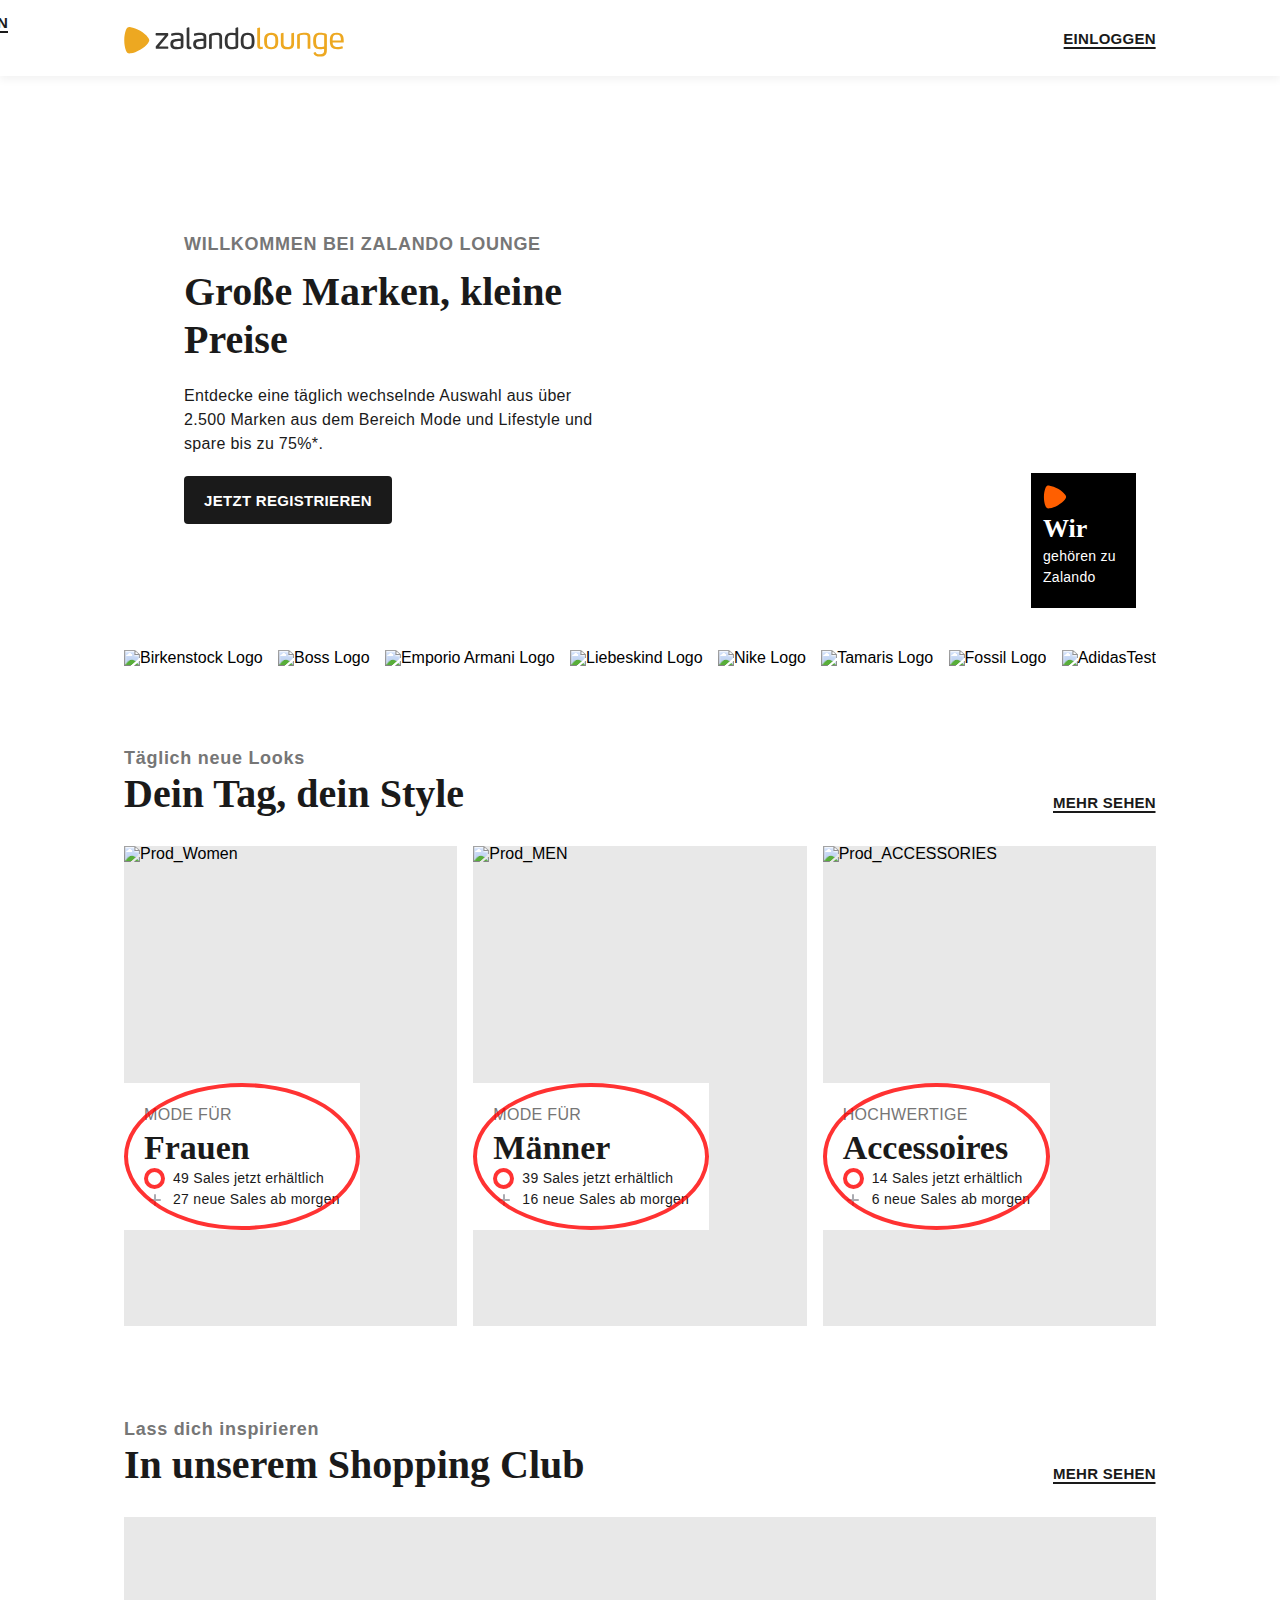
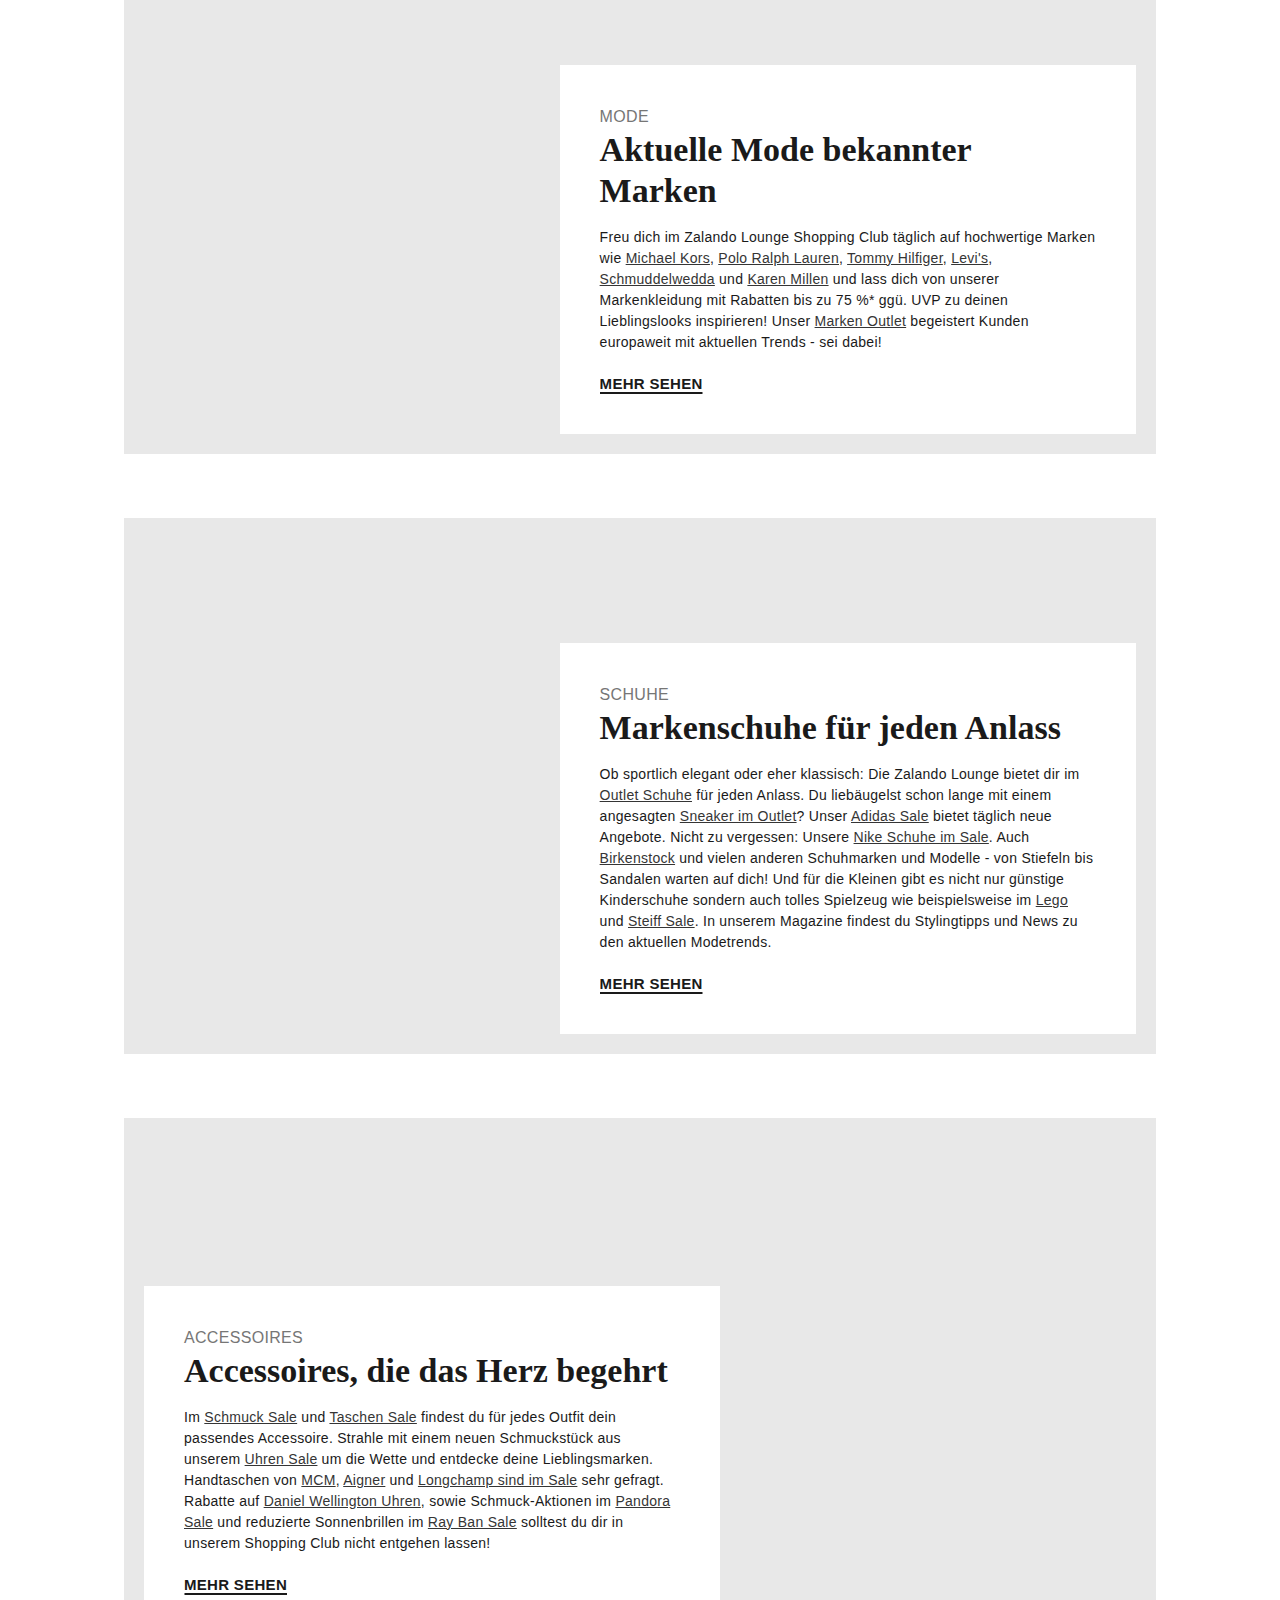
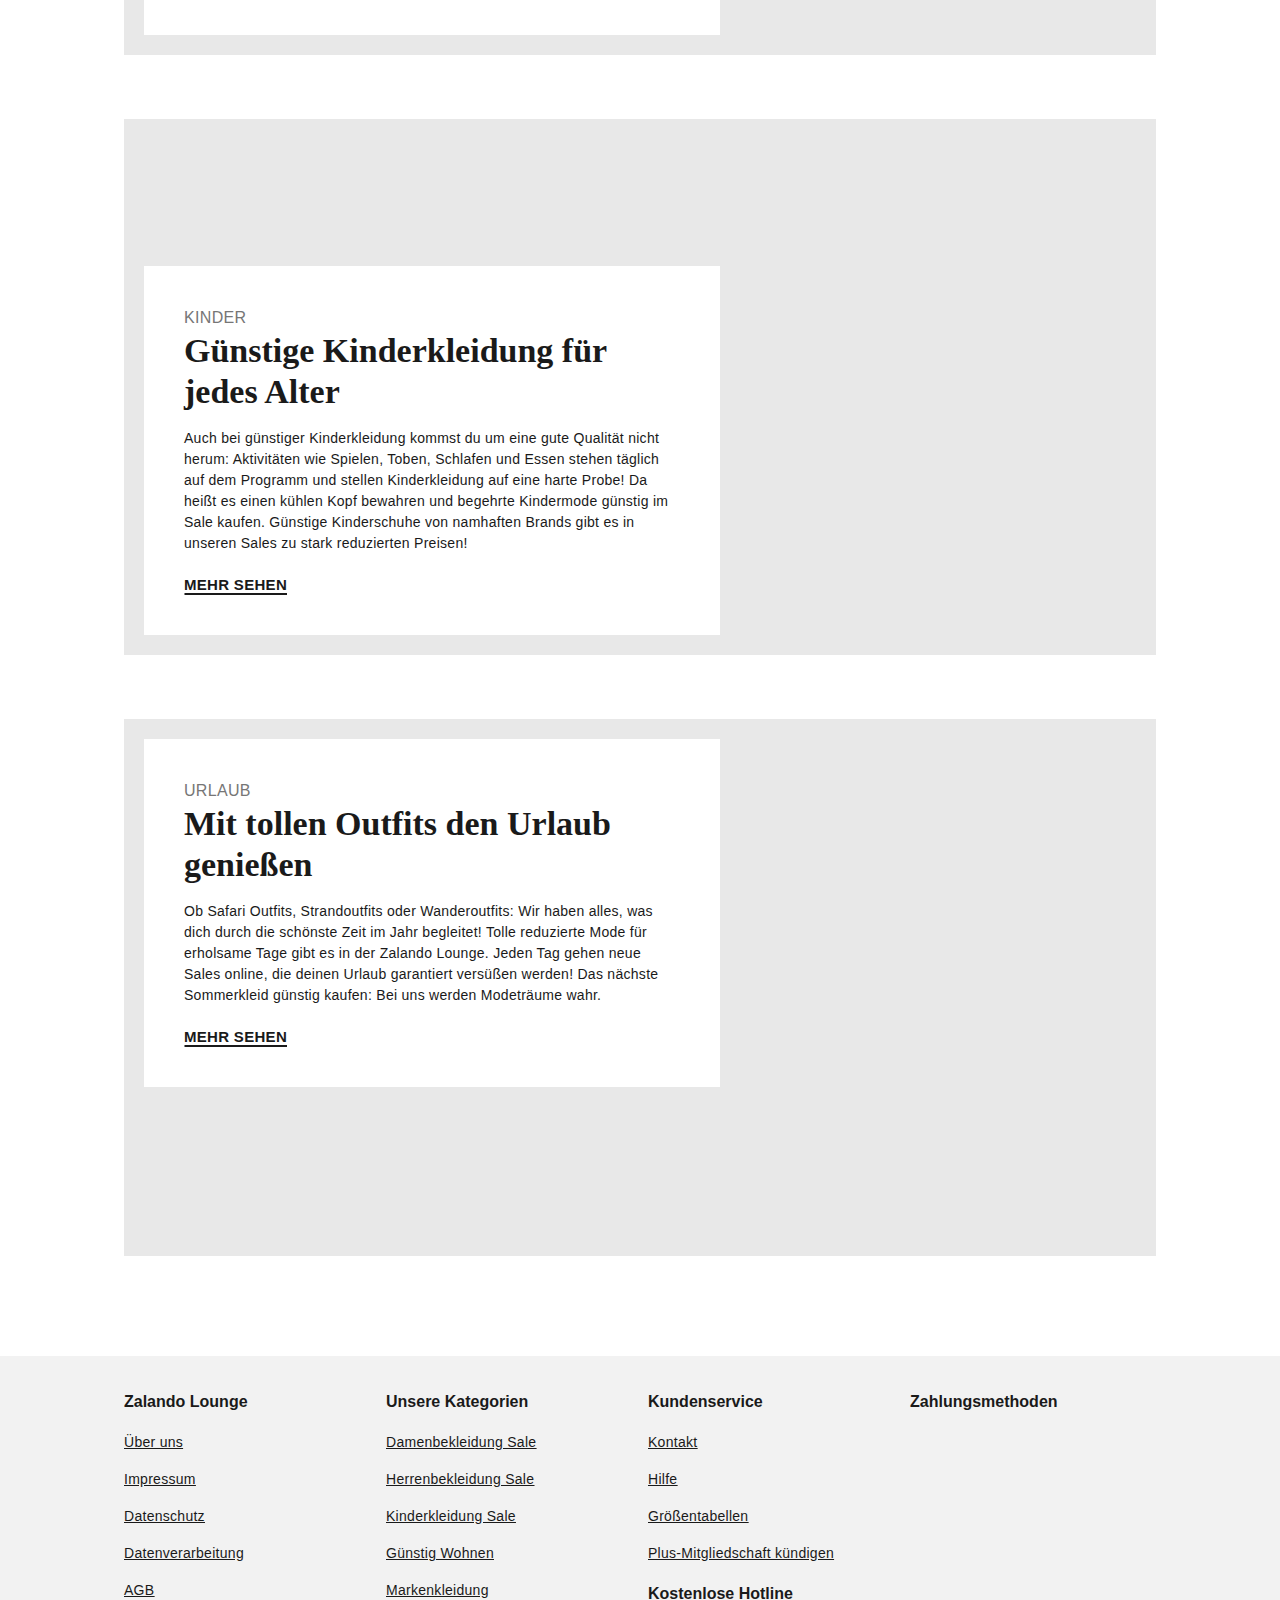
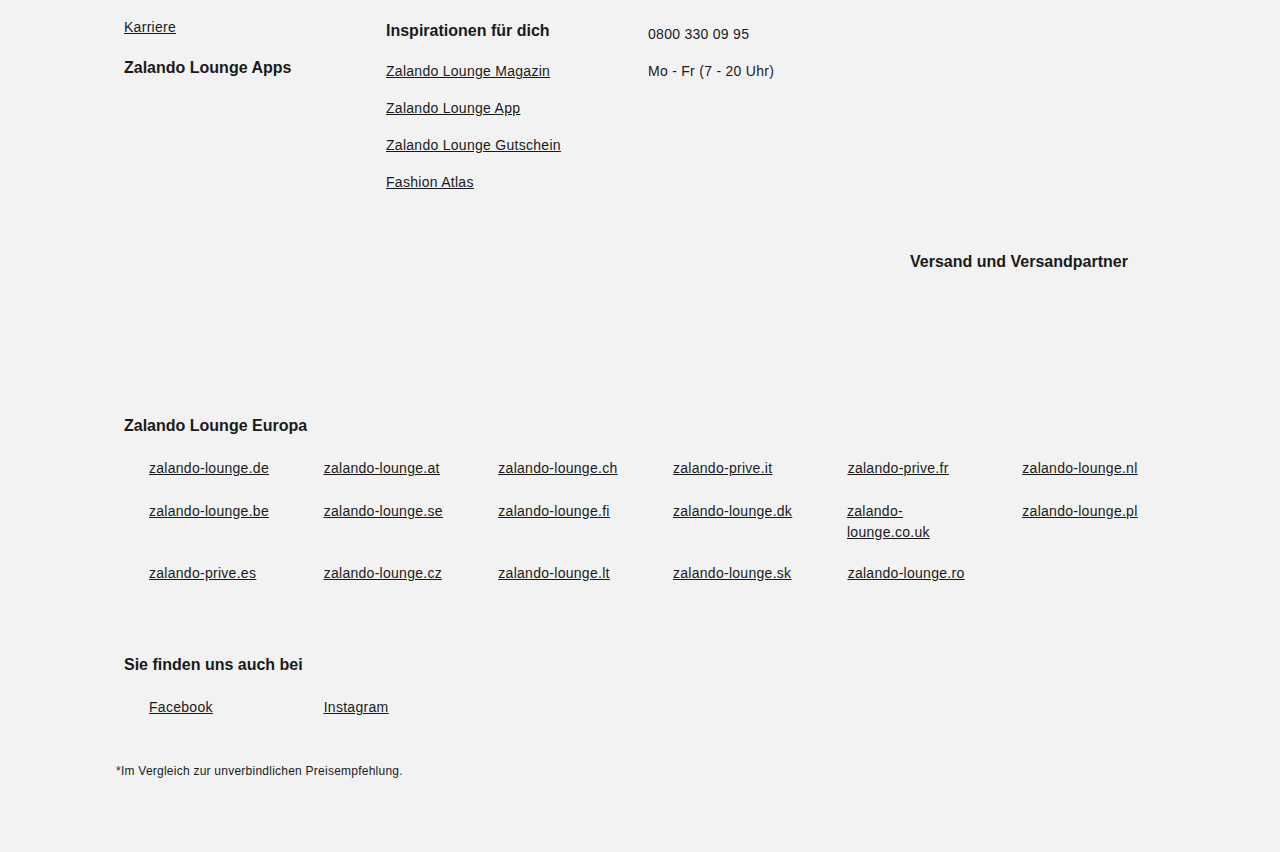
==== commit 8038b8b4: "Smart banner added" ====
--- a/index.html
+++ b/index.html
@@ -5,6 +5,32 @@
   <meta http-equiv="X-UA-Compatible" content="IE=edge">
   <meta name="apple-itunes-app" content="app-id=1110685353">
   <meta name="google-play-app" content="app-id=de.zalando.prive">
+
+  <meta charset="utf-8">
+  <meta name="viewport" content="width=device-width, initial-scale=1">
+  <meta name="smartbanner:title" content="Smart Application">
+  <meta name="smartbanner:author" content="SmartBanner Contributors">
+  <meta name="smartbanner:price" content="FREE">
+  <meta name="smartbanner:price-suffix-apple" content=" - On the App Store">
+  <meta name="smartbanner:price-suffix-google" content=" - In Google Play">
+  <meta name="smartbanner:icon-apple" content="https://is4-ssl.mzstatic.com/image/thumb/Purple123/v4/17/96/c5/1796c5bb-fd24-d656-81e9-1819879a6053/AppIcon-0-1x_U007emarketing-0-0-GLES2_U002c0-512MB-sRGB-0-0-0-85-220-0-0-0-6.png/230x0w.jpg">
+  <meta name="smartbanner:icon-google" content="http://lh3.ggpht.com/f4oX61ljZ6x8aYDELZOgxlvdUEu73-wSQ4fy5bx6fCRISnZP8T353wdaM43RO_DbGg=w300">
+  <meta name="smartbanner:button" content="View">
+  <meta name="smartbanner:button-url-apple" content="https://apps.apple.com/us/app/apple-store/id375380948">
+  <meta name="smartbanner:button-url-google" content="https://play.google.com/store/apps/details?id=com.duckduckgo.mobile.android&hl=en_US">
+  <meta name="smartbanner:enabled-platforms" content="android,ios">
+  <meta name="smartbanner:close-label" content="Close this banner">
+  <!--<meta name="smartbanner:api" content="true">-->
+  <!--<meta name="smartbanner:hide-ttl" content="2629746000">-->
+  <!--<meta name="smartbanner:hide-path" content="/">-->
+  <!--<meta name="smartbanner:disable-positioning" content="true">-->
+  <!-- Enable for all platforms -->
+  <!--<meta name="smartbanner:include-user-agent-regex" content=".*">-->
+  <!-- iOS -->
+  <!--<meta name="smartbanner:enabled-platforms" content="none">-->
+  <!--<meta name="smartbanner:include-user-agent-regex" content="Mobile.*Safari">-->
+  <!-- /iOS -->
+  <!--<meta name="smartbanner:custom-design-modifier" content="ios">-->
   <meta name="viewport" content="width=device-width, initial-scale=1"><title>Zalando Lounge - Shopping Club Mode &amp; Lifestyle</title><meta name="description" content="Shopping Club für Mode &amp; Lifestyle: Hochwertige Markenkleidung zu stark reduzierten Preisen. Melde dich kostenlos an und profitiere von Rabatten bis zu 75 %*!"><meta name="robots" content="INDEX,FOLLOW"><link rel="canonical" href="https://www.zalando-lounge.de/"><meta property="fb:app_id" content="273454982696814"><link rel="alternate" hreflang="de-DE" href="https://www.zalando-lounge.de/"><link rel="alternate" hreflang="de-AT" href="https://www.zalando-lounge.at/"><link rel="alternate" hreflang="de-CH" href="https://www.zalando-lounge.ch/"><link rel="apple-touch-icon" href="https://www.zalando-lounge.de/apple-touch-icon.png"><link rel="icon" href="https://s3.eu-central-1.amazonaws.com/pegasus-static-assets/favicon_64.png"><link rel="icon" href="https://s3.eu-central-1.amazonaws.com/pegasus-static-assets/favicon_32.png">
   <link rel="preconnect" href="https://zl-acquire-production.ztat.net/">
   <link rel="preconnect" href="https://fonts.gstatic.com/" crossorigin="">
@@ -15,11 +41,23 @@
   <link href="./Zalando Lounge - Shopping Club Mode &amp; Lifestyle_files/grids-4.x.css" rel="stylesheet" id="grid-css-styles" data-ssr="" type="text/css">
   <link rel="preload" href="./Zalando Lounge - Shopping Club Mode &amp; Lifestyle_files/onboarding-de.10aafc03fe2fd791d5ae.css" as="style">
                 <link href="./Zalando Lounge - Shopping Club Mode &amp; Lifestyle_files/onboarding-de.10aafc03fe2fd791d5ae.css" rel="stylesheet">
+  <link rel="stylesheet" href="smartbanner.css">
+  <script src="smartbanner.js"></script>
   <style data-styled="active" data-styled-version="5.2.1"></style>
 <script type="text/javascript" async="" src="./Zalando Lounge - Shopping Club Mode &amp; Lifestyle_files/f.txt"></script><script type="text/javascript" async="" src="./Zalando Lounge - Shopping Club Mode &amp; Lifestyle_files/analytics.js"></script><script type="text/javascript" src="./Zalando Lounge - Shopping Club Mode &amp; Lifestyle_files/main.js" id="arL_G7jv7"></script><script async="" src="./Zalando Lounge - Shopping Club Mode &amp; Lifestyle_files/gtm.js"></script><script async="" src="./Zalando Lounge - Shopping Club Mode &amp; Lifestyle_files/gtm.js"></script><script>bazadebezolkohpepadr="674575756"</script><script type="text/javascript" src="./Zalando Lounge - Shopping Club Mode &amp; Lifestyle_files/2835378a" defer=""></script><link rel="stylesheet" type="text/css" href="./Zalando Lounge - Shopping Club Mode &amp; Lifestyle_files/forms-renderer.cac2a2b61977c92e30bb.css"><script charset="utf-8" src="./Zalando Lounge - Shopping Club Mode &amp; Lifestyle_files/forms-renderer.cac2a2b61977c92e30bb.js"></script><script type="text/javascript" async="" src="./Zalando Lounge - Shopping Club Mode &amp; Lifestyle_files/bundle.js"></script><meta http-equiv="origin-trial" content="A7bG5hJ4XpMV5a3V1wwAR0PalkFSxLOZeL9D/[base64]"><style>@keyframes ucOpacity{0%{opacity:0}100%{opacity:1}}.usercentrics-button *{box-sizing:border-box !important}.usercentrics-button li{line-height:0 !important}.usercentrics-button button{outline:none;border:none}.usercentrics-button button#change-secondary-state{background:transparent}.usercentrics-button .uc-mt-5{margin-top:5px}.usercentrics-button .usercentrics-button input.intermediate[type="checkbox"]:after,.usercentrics-button .usercentrics-button .checkbox input.intermediate[type="checkbox"]:after,.usercentrics-button .usercentrics-button .checkbox-inline input.intermediate[type="checkbox"]:after{border:none !important}.usercentrics-button .usercentrics-button .checkbox-inline input.intermediate[type="checkbox"]:after,.usercentrics-button .usercentrics-button .checkbox input.intermediate[type="checkbox"]:after,.usercentrics-button .usercentrics-button input.intermediate[type="checkbox"]:after{border:none !important}.usercentrics-button .uc-blue-icon svg{fill:#4092ce !important}.usercentrics-button .svg-icon-28 svg{width:28px !important;height:100% !important}.usercentrics-button .uc-svg-24 svg{width:24px !important;height:24px !important}.usercentrics-button .uc-svg-16 svg{height:16px;width:16px}.usercentrics-button .uc-svg-18 svg{width:18px !important;height:18px !important}.usercentrics-button .svg-icon-12 svg{width:12px !important;height:12px !important;margin-top:2px !important}.usercentrics-button .uc-fade{opacity:1 !important}.usercentrics-button .uc-close-btn.uc-close{opacity:0.3}.usercentrics-button .uc-collapse:not(.uc-show){display:none !important}.usercentrics-button .uc-card-body{flex:1 1 auto !important;padding:20px !important;border:none !important;margin-top:-1px !important}.usercentrics-button .switch{position:relative !important;display:inline-block !important;width:100% !important}.usercentrics-button .uc-form-check{overflow:hidden !important}.usercentrics-button .uc-dropdown .uc-dropdown-menu{background:#1f8ceb}.usercentrics-button .uc-dropdown .uc-dropdown-menu.lan-opened{display:block !important;min-width:auto}.usercentrics-button .uc-dropdown .uc-dropdown-menu .uc-list-group-item{cursor:pointer !important;background:transparent !important;background-color:transparent !important;border:0}.usercentrics-button .uc-dropdown .uc-dropdown-menu .uc-list-group-item .uc-tootip{position:absolute;top:auto;left:30px;background-color:rgba(0,0,0,0.3);color:#fff;display:none;z-index:9999999}.usercentrics-button .uc-dropdown .uc-dropdown-menu .uc-list-group-item.uc-show-tooltip .uc-tootip{display:block}.usercentrics-button .uc-dropdown .uc-dropdown-toggle{padding:0 !important}.usercentrics-button .uc-card-header{padding:25px 20px !important;margin:0;border:none !important}.usercentrics-button .uc-card-header .header-title{font-size:22px !important;font-weight:700 !important;text-transform:capitalize !important}.usercentrics-button .uc-card-header .switch1{display:flex !important;flex-direction:row !important;justify-content:left !important}.usercentrics-button .uc-card-header .switch1.on .background{background-color:#00b39d !important}.usercentrics-button .uc-card-header .switch1.on .background .circle{right:5px !important;-webkit-transform:translateX(18px) !important;transform:translateX(18px) !important}.usercentrics-button .uc-card-header .switch1.off .background .circle{left:-2.5px !important}.usercentrics-button .uc-card-header .switch1 .background{width:30px !important;height:18px !important;border-radius:18px !important;background-color:#e05545 !important;display:inline-flex !important;transition:background-color 0.1s linear !important;align-self:center !important;cursor:pointer !important}.usercentrics-button .uc-card-header .switch1 .background .circle{position:relative !important;top:0px !important;width:18px !important;height:18px !important;border-radius:50% !important;background-color:#fff !important;border:0.5px solid #f1f1f2 !important;box-shadow:0 1.5px 5px rgba(11,42,57,0.15) !important;transition:0.1s !important}.usercentrics-button .uc-content{padding:16px !important}.usercentrics-button .uc-content .uc-modal-header{padding:0 !important}.usercentrics-button .uc-content .uc-modal-body{padding:14px !important;height:370px !important}.usercentrics-button .uc-content .uc-modal-footer{padding:14px 0 0 0 !important}.usercentrics-button #uc-privacy-chip{position:fixed;z-index:9999993}.usercentrics-button #uc-banner-modal .uc-banner-wrapper,.usercentrics-button #uc-central-banner-modal,.usercentrics-button #uc-banner-modal #uc-main-banner{position:fixed !important;z-index:9999990}.usercentrics-button #uc-banner-modal .uc-banner-wrapper{transform:translateZ(9999990px);left:0;right:0}.usercentrics-button #uc-banner-modal .uc-banner-wrapper.uc-page-overlay{height:100%;width:100%}.usercentrics-button.uc-banner-1 #uc-banner-modal .uc-banner-wrapper{bottom:0}.usercentrics-button.uc-banner-2 #uc-banner-modal .uc-banner-wrapper{top:0}.usercentrics-button #uc-consents-info-modal .uc-consents-info-modal-wrapper{color:#000;position:fixed !important;z-index:9999995 !important;top:0;transform:translateZ(9999995px);left:0;width:100%;height:100%}.usercentrics-button #uc-about-modal{position:fixed !important;z-index:9999995 !important}.usercentrics-button #uc-corner-modal .corner-modal-wrapper{position:fixed !important;z-index:9999995 !important;transform:translateZ(9999995px);width:100%;bottom:0;left:0}.usercentrics-button #uc-corner-modal .corner-modal-wrapper.inactive-background-wrapper{height:100%}.usercentrics-button #uc-center-modal .center-modal-wrapper{position:fixed !important;z-index:9999993 !important;transform:translateZ(9999993px);width:100%;top:50%;left:0}.usercentrics-button #uc-center-modal .center-modal-wrapper.inactive-background-wrapper{top:0;height:100%}.usercentrics-button .privacy-chip-wrapper{cursor:pointer;font-size:14px;opacity:.9;padding:8px 0 5px;position:fixed;text-align:center;width:150px}.usercentrics-button .privacy-chip-wrapper.uc-bc{border-radius:10px 10px 0 0;bottom:0;left:50%;transform:translateX(-50%)}.usercentrics-button .privacy-chip-wrapper.uc-rm{border-radius:10px 10px 0 0;right:0px;bottom:50%;transform:rotate(-90deg) translateX(50%);transform-origin:right bottom}.usercentrics-button .privacy-chip-wrapper.uc-tc{border-radius:0 0 10px 10px;top:0;left:50%;transform:translateX(-50%)}.usercentrics-button .privacy-chip-wrapper.uc-lm{border-radius:10px 10px 0 0;bottom:50%;left:0;transform:rotate(90deg) translateX(-50%);transform-origin:left bottom}.usercentrics-button .uc-banner{background-color:rgba(0,0,0,0.7) !important;position:fixed !important}.usercentrics-button .uc-banner .uc-banner-content{width:100% !important;max-width:980px !important;position:fixed !important;left:0 !important;right:0 !important;color:#fff !important;margin:auto !important}.usercentrics-button .uc-banner .uc-banner-content>div{padding:20px 20px 20px 20px !important;overflow:hidden !important}.usercentrics-button .uc-banner .uc-banner-content p{font-size:16px;line-height:20px !important;margin:auto;margin-bottom:5px !important;word-wrap:break-word !important}.usercentrics-button .uc-banner .uc-banner-content .uc-btn{width:30% !important;font-weight:700 !important;display:inline-block !important;float:left !important;margin-right:5% !important}.usercentrics-button .uc-banner .uc-banner-content .uc-btn:last-child{margin-right:0 !important}.usercentrics-button .uc-banner .uc-banner-content .uc-btn.btn-disabled{display:none !important}.usercentrics-button .uc-corner-modal .uc-corner-modal-content{width:364px !important;max-width:100%;position:fixed !important;z-index:9999995 !important;transform:translateZ(9999995px);padding:0 !important;border:0}.usercentrics-button .uc-corner-modal .uc-corner-modal-content h6{line-height:22px;margin-left:4px}.usercentrics-button .uc-corner-modal .uc-corner-modal-content .uc-card-body{padding-top:8px !important;padding-bottom:8px !important}.usercentrics-button .uc-corner-modal .uc-corner-modal-content .history-content .uc-timeline .uc-history-time{width:auto !important;max-width:30%;padding:0 7px 0 0 !important}.usercentrics-button .uc-corner-modal .uc-corner-modal-content .uc-timeline .uc-timeline-left{width:83.33%}.usercentrics-button .uc-corner-modal .uc-corner-modal-content .uc-timeline .uc-timeline-right{width:16.66%;text-align:right}.usercentrics-button .uc-corner-modal .uc-corner-modal-content .uc-timeline .status-height{min-height:25px}.usercentrics-button .uc-corner-modal .uc-corner-modal-content .uc-timeline .uc-history-timeline-dot.uc-green,.usercentrics-button .uc-corner-modal .uc-corner-modal-content .uc-timeline .uc-history-timeline-dot.red{position:relative !important}.usercentrics-button .uc-corner-modal .uc-corner-modal-content .uc-timeline .uc-history-description{margin-left:0 !important;margin-right:0 !important}.usercentrics-button .uc-corner-modal .uc-corner-modal-content .uc-timeline .uc-history-description.uc-status-min-height{min-height:26px}.usercentrics-button .uc-corner-modal .uc-corner-modal-content .uc-timeline .uc-history-time{width:auto !important;padding:0 7px 0 0 !important}.usercentrics-button .uc-corner-modal .uc-corner-modal-content .uc-history-line li{margin-bottom:8px !important;min-height:26px}.usercentrics-button .uc-corner-modal .uc-corner-modal-content .uc-tab-content{position:relative !important;height:42vh !important;overflow:auto !important;overflow-x:hidden !important;border:1px solid rgba(0,0,0,0.125) !important;padding-top:4px !important}.usercentrics-button .uc-corner-modal .uc-corner-modal-content .uc-tab-content .uc-consent-group{margin-top:0 !important}.usercentrics-button .uc-corner-modal .uc-corner-modal-content .uc-form-check{padding:16px 20px !important;overflow:hidden !important}.usercentrics-button .uc-corner-modal .uc-corner-modal-content .uc-nav-tabs{padding:0 !important}.usercentrics-button .uc-corner-modal .uc-corner-modal-content .uc-nav-tabs li{width:50% !important;float:left !important;text-align:center !important}.usercentrics-button .uc-corner-modal .uc-corner-modal-content .uc-nav-tabs a{background:transparent !important;padding:8px 15px !important;color:#dcdcdc !important;text-transform:capitalize}.usercentrics-button .uc-corner-modal .uc-corner-modal-content .uc-nav-tabs a.uc-active{color:#fff !important}.usercentrics-button .uc-corner-modal .uc-blue-icon svg{fill:#4092ce !important}.usercentrics-button .uc-corner-modal .uc-blue-icon svg path{fill:#4092ce !important}.usercentrics-button .uc-corner-modal .uc-blue-icon svg circle{fill:#4092ce !important}.usercentrics-button .uc-corner-modal .uc-blue-icon svg text{fill:#4092ce !important}.usercentrics-button .uc-corner-modal .consent-header .consent-header{margin-right:0 !important}.usercentrics-button .uc-corner-modal .uc-tab-content{height:36vh !important;overflow:hidden !important;overflow-y:scroll !important}.usercentrics-button .uc-corner-modal .consent-info .uc-consent-label{padding-left:0 !important}.usercentrics-button .uc-corner-modal .uc-form-check-label{padding-left:4px !important}.usercentrics-button .uc-corner-modal .uc-form-check-label input[type="checkbox"]{display:block !important;-webkit-appearance:none !important;-moz-appearance:none !important;appearance:none !important}.usercentrics-button .uc-corner-modal.btn-disabled{display:none}.user-centric-center-modal{position:fixed !important;top:0 !important;left:0 !important;z-index:9999993 !important}.user-centric-center-modal .uc-content{background-color:#fff !important;box-shadow:0 6px 36px rgba(0,0,0,0.3) !important;border-radius:3.5px !important}.user-centric-center-modal .uc-content .uc-form-check-label{padding-left:4px !important}.user-centric-center-modal .uc-content .uc-form-check-label input[type="checkbox"]{display:block !important;-webkit-appearance:none !important;-moz-appearance:none !important;appearance:none !important}.user-centric-center-modal .uc-content .history-content .uc-timeline .uc-history-time{width:25% !important;padding:0 8px 0 0 !important}.user-centric-center-modal .uc-content .uc-text{font-size:18px !important}.user-centric-center-modal .uc-content .uc-card-body{height:calc(100vh - 200px) !important;max-height:260px !important;overflow-y:auto}.user-centric-center-modal .uc-content .uc-tab-content{height:calc(100vh - 200px) !important;max-height:260px !important;overflow-y:auto}.user-centric-center-modal .uc-content .uc-close-btn{position:absolute !important;z-index:99 !important;padding:0 !important;background-color:transparent !important;border:0 !important;line-height:16px !important}.user-centric-center-modal .uc-content .uc-close-btn:not(:disabled):not(.uc-disabled-element){cursor:pointer !important}.uc-language-wrapper{position:absolute !important;top:0 !important;left:0 !important}.uc-language-wrapper .uc-list-group-item{padding:5px}.uc-language-wrapper .svg-wrapper{display:inline-block;vertical-align:middle;margin-top:-2px}.uc-language-wrapper svg{width:30px !important;height:20px !important}@keyframes ucOpacity{0%{opacity:0}100%{opacity:1}}.usercentrics-button *{font-family:BlinkMacSystemFont,-apple-system,"Segoe UI",Roboto,"Oxygen-Sans",Ubuntu,Cantarell,"Fira Sans","Droid Sans","Helvetica Neue",Helvetica,Arial,sans-serif,"Apple Color Emoji","Segoe UI Emoji","Segoe UI Symbol" !important}.usercentrics-button .uc-pt-3{padding-top:16px !important}.usercentrics-button .uc-pb-3{padding-bottom:16px !important}.usercentrics-button .uc-mb-0{margin-bottom:0 !important}.usercentrics-button .uc-p-l-15{padding-left:15px}.usercentrics-button .uc-align-middle{vertical-align:middle}.usercentrics-button .uc-floating-button-wrapper{height:inherit;width:inherit}.usercentrics-button input[type="checkbox"]{display:none !important}.usercentrics-button input[type="checkbox"]:disabled{cursor:default !important}.usercentrics-button input[type="checkbox"]::after{margin-right:0 !important}.usercentrics-button p{font-size:14px;margin:0 0 10px}.usercentrics-button .uc-btn,.usercentrics-button button,.usercentrics-button a{cursor:pointer}.usercentrics-button .uc-btn{min-width:110px !important;display:inline-block;font-weight:400 !important;text-align:center !important;white-space:nowrap !important;vertical-align:middle !important;-webkit-user-select:none !important;-moz-user-select:none !important;-ms-user-select:none !important;user-select:none !important;padding:6px 12px !important;font-size:16px !important;line-height:1.5 !important;border-radius:4px;text-transform:uppercase !important;border:none;box-shadow:0 1px 4px rgba(0,0,0,0.4) !important;transition:all 0.4s !important}.usercentrics-button .uc-form-check-label{display:block !important;padding-left:20px !important;padding-top:2px !important;text-indent:0 !important}.usercentrics-button .uc-form-check-label .uc-form-check-input{height:13px !important;width:13px !important;padding:0 !important;margin:0 !important;position:relative !important;top:1px !important;vertical-align:middle !important}.usercentrics-button .space-top-25{margin-top:25px !important}.usercentrics-button .hidden{display:none !important}.usercentrics-button .uc-text-right{padding-top:0 !important;padding-bottom:0 !important}.usercentrics-button label{font-family:BlinkMacSystemFont,-apple-system,"Segoe UI",Roboto,"Oxygen-Sans",Ubuntu,Cantarell,"Fira Sans","Droid Sans","Helvetica Neue",Helvetica,Arial,sans-serif,"Apple Color Emoji","Segoe UI Emoji","Segoe UI Symbol" !important;font-weight:600 !important}.usercentrics-button .uc-consent-group{margin-top:10px !important}.usercentrics-button .uc-tab-content{display:block !important}.usercentrics-button .uc-tab-content .uc-tab-pane{text-align:left !important;visibility:visible !important;width:100% !important}.usercentrics-button .uc-tab-content .uc-tab-pane.uc-fade{opacity:1 !important}.usercentrics-button .uc-tab-content .view{display:block !important}.usercentrics-button .uc-header-subtitle-text{color:#fff}.usercentrics-button .uc-nav{flex-wrap:nowrap !important}.usercentrics-button .uc-nav-tabs{border-bottom:0 !important;margin:0 !important}.usercentrics-button .uc-nav-tabs li{margin-left:0 !important}.usercentrics-button .uc-nav-tabs .uc-nav-link{height:35px !important;min-width:100% !important;text-align:center !important;margin-bottom:1px !important;-webkit-box-shadow:none !important;box-shadow:none !important;background:transparent;color:inherit}.usercentrics-button .uc-nav-tabs .uc-nav-link a:hover{color:inherit !important}.usercentrics-button .uc-nav-tabs .uc-active{background:transparent !important}.usercentrics-button .uc-inner-content{background:#fff !important}.usercentrics-button .uc-inner-content .consent-header{margin-left:15px !important;margin-right:15px !important}.usercentrics-button .uc-form-check-input::after{color:red !important;border-color:red !important}.usercentrics-button .uc-form-check-input:checked::after{background:#32cd32 !important;border-color:#32cd32 !important}.usercentrics-button .uc-form-check-input.intermediate:not(:checked)::after{background:orange !important;border-color:orange !important;content:"-";color:white !important;text-align:center}.usercentrics-button .uc-form-check-input:disabled::after{border-color:darkgray !important}.usercentrics-button .uc-form-check-input:checked:disabled::after{background:darkgray !important}.usercentrics-button .uc-cursor-pointer{cursor:pointer !important}.usercentrics-button .uc-timeline{margin-top:10px !important;margin-bottom:17px !important;width:100% !important}.usercentrics-button .uc-timeline ul{padding:0 !important;margin:0 !important;list-style:none !important;position:relative !important}.usercentrics-button .uc-timeline ul.uc-history-line::before{content:"" !important;height:100% !important;width:1px !important;background-color:#40e0d0 !important;position:absolute !important;top:5px !important;left:7px !important}.usercentrics-button .uc-timeline ul li{list-style:none !important}.usercentrics-button .uc-timeline li div{display:inline-block !important;margin-bottom:8px !important;vertical-align:middle !important;font-weight:400}.usercentrics-button .uc-timeline li div.last{margin-bottom:0 !important;top:auto !important;bottom:4px !important}.usercentrics-button .uc-timeline .uc-history-timeline-dot{width:14px !important;height:14px !important;box-sizing:border-box !important;border-radius:50% !important;-webkit-border-radius:50% !important;-moz-border-radius:50% !important;background:#fff !important;z-index:1 !important;margin-right:7px !important}.usercentrics-button .uc-timeline .uc-history-timeline-dot.uc-green{background:#5aeb87 !important;z-index:1 !important;position:absolute !important;left:0 !important}.usercentrics-button .uc-timeline .uc-history-timeline-dot.red{background:#ff6969 !important;z-index:1 !important;position:absolute !important;left:0 !important}.usercentrics-button .uc-timeline .uc-history-timeline-dot.orange{border:2px solid #eb8b6e !important}.usercentrics-button .uc-timeline .uc-history-time{width:25% !important;margin-top:1px !important}.usercentrics-button .uc-timeline .uc-history-description{width:45% !important;margin-left:20px !important;margin-top:1px !important}.usercentrics-button .uc-timeline .off-on{float:right;width:auto !important;max-width:15%;margin-top:1px !important}.usercentrics-button .uc-consents-info-modal-wrapper .uc-timeline .uc-history-timeline-dot{margin-top:2px}.usercentrics-button #history .uc-timeline .uc-history-timeline-dot{margin-top:-6px}.usercentrics-button .uc-text-right{text-align:right !important}.usercentrics-button .uc-text-center{text-align:center !important}.usercentrics-button .uc-text-left{text-align:left !important}.usercentrics-button .uc-timeline h3{font-size:14px !important;font-weight:400 !important;margin:0 !important}.usercentrics-button .uc-timeline h4{margin:0 !important;font-size:10px !important;font-weight:400 !important;color:#808080 !important;padding-bottom:0 !important}.usercentrics-button .uc-nav-tabs .uc-nav-link.uc-active{color:#fff !important;border-bottom:2px solid white !important;box-shadow:none !important}.usercentrics-button .uc-nav-tabs .uc-nav-link.uc-active:focus{color:#fff !important;border-bottom:2px solid white !important}.usercentrics-button .uc-nav-tabs .uc-nav-link:hover{color:#fff !important;box-shadow:none !important}.usercentrics-button .uc-nav-tabs .uc-nav-link.uc-active:hover{border-bottom:2px solid white !important}.usercentrics-button .uc-font-weight-600{font-weight:600 !important}.usercentrics-button .uc-col-1,.usercentrics-button .uc-col-2,.usercentrics-button .uc-col-3,.usercentrics-button .uc-col-4,.usercentrics-button .uc-col-5,.usercentrics-button .uc-col-6,.usercentrics-button .uc-col-7,.usercentrics-button .uc-col-8,.usercentrics-button .uc-col-9,.usercentrics-button .uc-col-10,.usercentrics-button .uc-col-11,.usercentrics-button .uc-col-12,.usercentrics-button .col,.usercentrics-button .col-auto,.usercentrics-button .uc-col-sm-1,.usercentrics-button .uc-col-sm-2,.usercentrics-button .uc-col-sm-3,.usercentrics-button .uc-col-sm-4,.usercentrics-button .uc-col-sm-5,.usercentrics-button .uc-col-sm-6,.usercentrics-button .uc-col-sm-7,.usercentrics-button .uc-col-sm-8,.usercentrics-button .uc-col-sm-9,.usercentrics-button .uc-col-sm-10,.usercentrics-button .uc-col-sm-11,.usercentrics-button .uc-col-sm-12,.usercentrics-button .col-sm,.usercentrics-button .col-sm-auto,.usercentrics-button .uc-col-md-1,.usercentrics-button .uc-col-md-2,.usercentrics-button .uc-col-md-3,.usercentrics-button .uc-col-md-4,.usercentrics-button .uc-col-md-5,.usercentrics-button .uc-col-md-6,.usercentrics-button .uc-col-md-7,.usercentrics-button .uc-col-md-8,.usercentrics-button .uc-col-md-9,.usercentrics-button .uc-col-md-10,.usercentrics-button .uc-col-md-11,.usercentrics-button .uc-col-md-12,.usercentrics-button .col-md,.usercentrics-button .col-md-auto,.usercentrics-button .uc-col-lg-1,.usercentrics-button .uc-col-lg-2,.usercentrics-button .uc-col-lg-3,.usercentrics-button .uc-col-lg-4,.usercentrics-button .uc-col-lg-5,.usercentrics-button .uc-col-lg-6,.usercentrics-button .uc-col-lg-7,.usercentrics-button .uc-col-lg-8,.usercentrics-button .uc-col-lg-9,.usercentrics-button .uc-col-lg-10,.usercentrics-button .uc-col-lg-11,.usercentrics-button .uc-col-lg-12,.usercentrics-button .col-lg,.usercentrics-button .col-lg-auto,.usercentrics-button .uc-col-xl-1,.usercentrics-button .uc-col-xl-2,.usercentrics-button .uc-col-xl-3,.usercentrics-button .uc-col-xl-4,.usercentrics-button .uc-col-xl-5,.usercentrics-button .uc-col-xl-6,.usercentrics-button .uc-col-xl-7,.usercentrics-button .uc-col-xl-8,.usercentrics-button .uc-col-xl-9,.usercentrics-button .uc-col-xl-10,.usercentrics-button .uc-col-xl-11,.usercentrics-button .uc-col-xl-12,.usercentrics-button .col-xl,.usercentrics-button .col-xl-auto{padding-right:0px !important;padding-left:0px !important;margin:0;min-height:1px;position:relative}.usercentrics-button .uc-inner-content .uc-row{margin:0 !important}.usercentrics-button .uc-inner-content .uc-row.head-text{margin-top:5px !important}.usercentrics-button .uc-collapse.uc-show{visibility:visible !important;display:block !important}@keyframes modal-animation-dialog-close{0%{-webkit-transform:scale(1) translateY(0);-o-transform:scale(1) translateY(0);transform:scale(1) translateY(0);opacity:1}100%{-webkit-transform:scale(1) translateY(0);-o-transform:scale(1) translateY(0);transform:scale(1) translateY(0);opacity:1}}.usercentrics-button .overlay{height:100% !important;width:100% !important;display:none;position:fixed !important;z-index:16777271 !important;top:0 !important;left:0 !important;background-color:#000 !important;background-color:rgba(0,0,0,0.9) !important;overflow-x:hidden !important;transition:0.5s !important}.usercentrics-button .view{display:block !important}.usercentrics-button .view2{display:-webkit-box !important;display:-webkit-flex !important;display:-ms-flexbox !important;display:flex !important;-webkit-box-align:center !important;-webkit-align-items:center !important;-ms-flex-align:center !important;align-items:center !important}.usercentrics-button [draggable]{-moz-user-select:none;-khtml-user-select:none;-webkit-user-select:none;user-select:none;-khtml-user-drag:element;-webkit-user-drag:element}.usercentrics-button #uc-full-optin-description{display:none}@media (min-width: 769px){.usercentrics-button #uc-small-optin-description{display:none}.usercentrics-button #uc-full-optin-description{display:inline}.usercentrics-button .uc-fab-br:not(.uc-fab-open) .uc-fab-button.desktop-version{display:block !important;left:auto !important}.usercentrics-button .mobile-version{display:none !important}.usercentrics-button .floating-icon{position:absolute !important}}.usercentrics-button .uc-form-check{margin-bottom:8px !important;margin-top:4px !important;padding-left:18px !important}.usercentrics-button .uc-form-check .pdl{padding-left:15px !important;padding-right:15px !important}.usercentrics-button .uc-checkbox-div{text-align:right !important}.usercentrics-button .width-50{width:50% !important}.usercentrics-button .uc-button{cursor:pointer}.usercentrics-button .uc-row{-ms-flex-wrap:nowrap !important;flex-wrap:nowrap !important}.usercentrics-button .hide-div{display:none !important}.usercentrics-button .head-text{font-weight:500 !important}.usercentrics-button .head-text.uc-row>.uc-col-2{text-overflow:ellipsis;overflow:hidden;white-space:nowrap}.usercentrics-button .copy-div{float:right !important;font-weight:500 !important;cursor:pointer !important;padding:0 !important;text-align:right !important}.usercentrics-button h6{font-size:16px;padding:0 !important;text-decoration:none !important}.usercentrics-button .uc-col-1{margin-left:0 !important}.usercentrics-button .uc-dropdown .uc-dropdown-toggle{background:transparent;cursor:pointer;border:0}.usercentrics-button .uc-dropdown .uc-dropdown-menu{left:16px}.usercentrics-button .uc-dropdown .uc-list-group{display:none}.usercentrics-button .uc-dropdown .uc-list-group .uc-list-group-item{width:45px;border:none;padding:6px}.usercentrics-button .uc-dropdown.open .uc-dropdown-menu{min-width:45px;display:flex}.usercentrics-button .uc-dropdown.open .uc-dropdown-menu li{line-height:normal !important}.usercentrics-button button:focus,.usercentrics-button .uc-btn:focus,.usercentrics-button a:focus{outline:none}.usercentrics-button .uc-form-check-input{margin-left:0;width:0}.usercentrics-button.new-border-bottom-5.padding-added .uc-col-lg-12{padding:0 15px !important}.usercentrics-button.new-border-bottom-5.padding-added [class|="col"]{padding:0 15px !important}.usercentrics-button .uc-nav-tabs .uc-nav-link,.usercentrics-button .uc-nav-tabs .uc-nav-link:focus{box-shadow:none}#usercentrics-button .consent-header{min-height:30px}#usercentrics-button #history ul{padding-left:25px}#usercentrics-button #history ul li .uc-history-timeline-dot.uc-green{display:flex;justify-content:space-between;padding:0 10px 0 0}#usercentrics-button #history ul li .uc-history-timeline-dot.uc-green h4{font-size:11px;line-height:16px;margin-bottom:0;font-weight:normal}@keyframes ucOpacity{0%{opacity:0}100%{opacity:1}}.usercentrics-button.layout-1 small{font-size:80%}.usercentrics-button.layout-1 .uc-close-btn{text-shadow:none !important;opacity:1;font-weight:200;position:absolute;top:10px;right:10px}.usercentrics-button.layout-1 .modal-header .uc-info-modal-close-btn{position:absolute;top:5px;right:10px;font-weight:200;font-size:30px;opacity:1}.usercentrics-button.layout-1 .uc-content #uc-privacy-button{position:static !important;margin:auto !important}.usercentrics-button.layout-1 .uc-header-title{text-align:center !important;color:white;font-size:16px !important;font-weight:600 !important}.usercentrics-button.layout-1 .uc-card-title.uc-pt-3{padding-bottom:15px !important;padding-top:0 !important}.usercentrics-button.layout-1 .uc-header-subtitle-text{text-align:center !important;margin-bottom:15px !important}.usercentrics-button.layout-1 div.uc-checkbox-div{text-align:left !important}.usercentrics-button.layout-1 .uc-inner-content{margin:12px 10px 5px 10px !important}.usercentrics-button.layout-1 .uc-btn.uc-btn-success{background-color:#1f8ceb;color:#fff}.usercentrics-button.layout-1 .uc-btn.uc-btn-primary{background-color:#1f8ceb;color:#fff}.usercentrics-button.layout-1 .uc-btn.btn-default{background-color:#fff;color:#000}.usercentrics-button.layout-1 .uc-btn.uc-btn-success.uc-disabled-element,.usercentrics-button.layout-1 .uc-btn.uc-btn-primary.uc-disabled-element,.usercentrics-button.layout-1 .uc-btn.btn-default.uc-disabled-element{background-color:#ddd !important;color:#fff;opacity:1;cursor:default}.usercentrics-button.layout-1 h1{font-size:36px !important;font-weight:900 !important;margin-bottom:8px !important;line-height:1.2 !important;text-align:center !important}.usercentrics-button.layout-1 h1.align-center{width:100% !important}.usercentrics-button.layout-1 h2{font-size:24px !important;font-weight:600 !important;margin-bottom:8px !important;line-height:1.2 !important;text-align:center !important}.usercentrics-button.layout-1 h2.align-center{width:100% !important}.usercentrics-button.layout-1 h3{font-size:24px !important;font-family:inherit !important;font-weight:500 !important;line-height:1.2 !important;color:inherit !important}.usercentrics-button.layout-1 h3.align-center{width:100% !important}.usercentrics-button.layout-1 h4{font-size:12px !important;font-weight:400 !important;float:left !important;width:auto !important;margin-top:0 !important;margin-bottom:8px !important;font-family:inherit !important;line-height:1.2 !important;color:inherit !important}.usercentrics-button.layout-1 h4.align-center{width:100% !important}.usercentrics-button.layout-1 input{box-sizing:border-box !important;padding:0 !important}.usercentrics-button.layout-1 input:hover{cursor:pointer}.usercentrics-button.layout-1 span.status{float:right !important;width:auto !important;margin:0 10px !important;line-height:34px !important}.usercentrics-button.layout-1 label{font-weight:600 !important;margin-bottom:8px !important}.usercentrics-button.layout-1 .uc-collapse{font-size:12px}.usercentrics-button.layout-1 .uc-collapse:not(.uc-show){display:none !important}.usercentrics-button.layout-1 .uc-collapse.uc-show{visibility:visible !important;display:block !important}.usercentrics-button.layout-1 .uc-dropdown .uc-dropdown-toggle{padding:0 !important}.usercentrics-button.layout-1 .uc-dropdown .uc-dropdown-toggle .uc-dropdown-arrow{display:inline-block;color:#fff;width:0;height:0;margin-left:4px;vertical-align:4px;content:"";border-top:4px solid;border-right:4px solid transparent;border-bottom:0;border-left:4px solid transparent}.usercentrics-button.layout-1 .uc-banner-content{width:100% !important;max-width:100% !important;background-color:#1f8ceb}.usercentrics-button.layout-1 .uc-banner-content>div{width:calc(100% - 100px) !important;float:right !important}@media (max-width: 768px){.usercentrics-button.layout-1 .uc-banner-content>div{width:100% !important}}.usercentrics-button.layout-1 .uc-banner-content p{font-size:13px;font-weight:300 !important}.usercentrics-button.layout-1 .uc-banner-content .btn-list .uc-btn{font-size:15px !important;font-weight:400 !important;border-radius:0 !important;margin-right:0% !important}.usercentrics-button.layout-1 .uc-banner-content .btn-list .uc-btn.btn-default{width:30%;background:#1b79cb;background-color:#1b79cb;color:#fff}.usercentrics-button.layout-1 .uc-banner-content .btn-list .uc-btn.uc-btn-primary{width:40% !important;background:#f4a941;background-color:#f4a941;color:#fff}.usercentrics-button.layout-1 .user-centric-center-modal .uc-content{width:95%;max-width:500px}.usercentrics-button.layout-1 .user-centric-center-modal .uc-content input{position:relative !important;border:none !important;margin-bottom:0 !important;display:none !important}.usercentrics-button.layout-1 .user-centric-center-modal .uc-content input:checked+.slider{background-color:#1f8ceb !important}.usercentrics-button.layout-1 .user-centric-center-modal .uc-content input:checked+.slider:before{-webkit-transform:translateX(26px) !important;transform:translateX(26px) !important}.usercentrics-button.layout-1 .user-centric-center-modal .uc-content input:checked+.slider.intermediate{background-color:orange !important}.usercentrics-button.layout-1 .user-centric-center-modal .uc-content input:checked+.slider.intermediate:before{-webkit-transform:translateX(13px) !important;transform:translateX(13px) !important}.usercentrics-button.layout-1 .user-centric-center-modal .uc-content .uc-close-btn{font-size:24px !important;font-weight:700 !important;text-shadow:0 1px 0 #fff !important;opacity:0.5 !important;color:#000 !important;top:5px !important;right:5px !important}.usercentrics-button.layout-1 .user-centric-center-modal .uc-content.primary{position:absolute !important;width:80% !important;max-width:500px !important;height:auto !important;top:50% !important;left:0 !important;right:0 !important;margin:auto !important;transform:translate(0, -50%)}.usercentrics-button.layout-1 .user-centric-center-modal .uc-content.primary .privacy-chip-wrapper{width:150px !important;opacity:0.9 !important;font-size:14px !important;background-color:#1f8ceb;color:#fff}.usercentrics-button.layout-1 .user-centric-center-modal .uc-content.primary .divider{width:200px !important;height:3px !important;margin:0 auto !important;background-color:#1f8ceb !important}.usercentrics-button.layout-1 .user-centric-center-modal .uc-content.primary .uc-btn{padding:10px 30px !important;border-radius:22px !important;min-width:130px !important;color:#000 !important;background:#f8cd41 !important}.usercentrics-button.layout-1 .user-centric-center-modal .uc-content.secondary-basic{position:absolute !important;max-height:525px !important;height:auto !important;top:0 !important;bottom:0 !important;left:0 !important;right:0 !important;margin:auto !important}.usercentrics-button.layout-1 .user-centric-center-modal .uc-content.secondary-basic .uc-modal-header{display:flex !important;align-items:flex-start !important;justify-content:space-between !important;border-bottom:1px solid #e9ecef !important;border-top-left-radius:5px !important;border-top-right-radius:5px !important}.usercentrics-button.layout-1 .user-centric-center-modal .uc-content.secondary-basic .uc-modal-header .uc-close{padding:16px !important;color:#000 !important;text-shadow:0 1px 0 #fff !important}.usercentrics-button.layout-1 .user-centric-center-modal .uc-content.secondary-basic h4{font-size:14px !important}.usercentrics-button.layout-1 .user-centric-center-modal .uc-content.secondary-basic .uc-modal-footer{display:flex !important;align-items:center !important;justify-content:flex-end !important;border-top:1px solid #e7e7e7 !important}.usercentrics-button.layout-1 .user-centric-center-modal .uc-content.secondary-basic .uc-modal-footer>:not(:last-child){margin-right:4px !important}.usercentrics-button.layout-1 .user-centric-center-modal .uc-content.secondary-advance{position:absolute !important;max-height:525px !important;height:auto !important;top:0 !important;bottom:0 !important;left:0 !important;right:0 !important;margin:auto !important}.usercentrics-button.layout-1 .user-centric-center-modal .uc-content.secondary-advance .uc-modal-header{display:flex !important;align-items:flex-start !important;justify-content:space-between !important;border-bottom:1px solid #e9ecef !important;border-top-left-radius:5px !important;border-top-right-radius:5px !important}.usercentrics-button.layout-1 .user-centric-center-modal .uc-content.secondary-advance .uc-modal-header .uc-close{padding:16px !important;color:#000 !important;text-shadow:0 1px 0 #fff !important}.usercentrics-button.layout-1 .user-centric-center-modal .uc-content.secondary-advance h4{font-size:14px !important}.usercentrics-button.layout-1 .user-centric-center-modal .uc-content.secondary-advance .uc-modal-footer{display:flex !important;align-items:center !important;justify-content:flex-end !important;border-top:1px solid #e7e7e7 !important}.usercentrics-button.layout-1 .uc-corner-modal .uc-corner-modal-content{bottom:100px !important}.usercentrics-button.layout-1 .uc-corner-modal .uc-corner-modal-content .uc-form-check{padding:0 !important}.usercentrics-button.layout-1 .uc-corner-modal .uc-corner-modal-content .uc-timeline{padding-left:8.33% !important;padding-right:2px !important}.usercentrics-button.layout-1 .uc-corner-modal .uc-corner-modal-content .uc-timeline.uc-history-tab-padding{padding-left:0 !important}.usercentrics-button.layout-1 .uc-corner-modal .uc-corner-modal-content .uc-card-header{border-top-left-radius:8px !important;border-top-right-radius:8px !important;background:#1f8ceb;background-color:#1f8ceb}.usercentrics-button.layout-1 .uc-corner-modal .uc-corner-modal-content .uc-card-header .uc-dropdown .uc-dropdown-toggle{padding:0 !important}.usercentrics-button.layout-1 .uc-corner-modal .uc-corner-modal-content .uc-card-body{padding:0 !important;color:#000}.usercentrics-button.layout-1 .uc-corner-modal .uc-corner-modal-content .uc-card-body .uc-tab-content{background-color:white !important;padding-top:0 !important;height:calc(100vh - 400px) !important;max-height:360px}.usercentrics-button.layout-1 .uc-corner-modal .uc-corner-modal-content .uc-card-body .uc-tab-content h6{font-size:14px}.usercentrics-button.layout-1 .uc-corner-modal .uc-corner-modal-content .uc-card-body .uc-tab-content .uc-container{padding:0 !important}.usercentrics-button.layout-1 .uc-corner-modal .uc-corner-modal-content .uc-card-body .uc-tab-content .uc-container .uc-inner-content{padding-top:10px !important;padding-bottom:10px !important}.usercentrics-button.layout-1 .uc-corner-modal .uc-corner-modal-content .uc-nav-tabs{background:#1f8ceb}.usercentrics-button.layout-1 .uc-corner-modal .uc-corner-modal-content .uc-card-footer{padding:0 !important;border-bottom-left-radius:8px !important;border-bottom-right-radius:8px !important}.usercentrics-button.layout-1 .uc-corner-modal .uc-corner-modal-content .uc-card-footer .uc-btn{overflow:hidden;text-overflow:ellipsis;line-height:300% !important;width:100% !important;outline:none !important;box-shadow:none !important;border-bottom-left-radius:8px !important;border-bottom-right-radius:8px !important;border-top-left-radius:0 !important;border-top-right-radius:0 !important}.usercentrics-button.layout-1 .uc-consents-info-modal-wrapper .uc-info-modal-sidebar-toggle span{background-color:#1aeb87 !important}#usercentrics-button.layout-5 #uc-corner-modal .uc-card-header{background-color:#fff !important;border-top:8px solid #fc3 !important;border-radius:0 !important;padding-bottom:20px !important}#usercentrics-button.layout-5 #uc-corner-modal .uc-card-header .uc-language-wrapper{background-color:#fc3;box-shadow:0 2px 7px -1px #000 !important;padding:2px 17px 5px 6px}#usercentrics-button.layout-5 #uc-corner-modal .uc-card-header .uc-language-wrapper .uc-dropdown-toggle .uc-dropdown-arrow{content:"";background-color:#fff;border-top:4px solid;border-right:4px solid #fc3;border-bottom:0;border-left:4px solid #fc3;color:#fff;display:inline-block;height:0;margin-left:4px;vertical-align:middle;width:0}#usercentrics-button.layout-5 #uc-corner-modal .uc-card-header .uc-language-wrapper .uc-dropdown-menu.lan-opened{background-color:#fc3 !important;border-radius:0;box-shadow:0 2px 7px -1px #000 !important;left:0}#usercentrics-button.layout-5 #uc-corner-modal .uc-card-header .uc-language-wrapper svg{height:16px !important;width:23px !important}#usercentrics-button.layout-5 #uc-corner-modal .uc-card-header .uc-card-title{padding-top:0 !important}#usercentrics-button.layout-5 #uc-corner-modal .uc-card-header .uc-card-title .uc-header-title{color:#000 !important;font-weight:600;text-align:center}#usercentrics-button.layout-5 #uc-corner-modal .uc-card-header .uc-header-subtitle-text{color:#000 !important;font-size:14px;text-align:center !important}#usercentrics-button.layout-5 #uc-corner-modal .uc-card-header .uc-close-btn{position:absolute;top:17px;right:10px}#usercentrics-button.layout-5 #uc-corner-modal .uc-card-header .uc-close-btn svg{height:16px;width:16px}#usercentrics-button.layout-5 #uc-corner-modal .uc-card-body{background-color:#fff;padding:0 !important}#usercentrics-button.layout-5 #uc-corner-modal .uc-card-body .uc-nav-tabs{background-color:#fc3 !important}#usercentrics-button.layout-5 #uc-corner-modal .uc-card-body .uc-nav-tabs .uc-nav-link{background-color:#fc3;border-radius:0;color:#555 !important;font-size:14px}#usercentrics-button.layout-5 #uc-corner-modal .uc-card-body .uc-nav-tabs .uc-nav-link.uc-active{background-color:#fff !important;border-bottom-color:#fc3 !important;color:#555 !important;font-weight:700}#usercentrics-button.layout-5 #uc-corner-modal .uc-card-body .uc-tab-content{border:none !important}#usercentrics-button.layout-5 #uc-corner-modal .uc-card-body .uc-tab-content .uc-inner-content{margin-right:0 !important}#usercentrics-button.layout-5 #uc-corner-modal .uc-card-body .uc-tab-content .uc-inner-content h6{font-size:14px}#usercentrics-button.layout-5 #uc-corner-modal .uc-card-body .uc-tab-content .uc-inner-content .uc-select-all-items{background-color:#e4e4e4;margin:-4px -10px 10px !important;padding:10px !important}#usercentrics-button.layout-5 #uc-corner-modal .uc-card-body .uc-tab-content .uc-inner-content .uc-select-all-items label{margin-top:0 !important}#usercentrics-button.layout-5 #uc-corner-modal .uc-card-body .uc-tab-content .uc-inner-content .uc-select-all-items .uc-toggle input[type="checkbox"]:checked+label::before{background-color:#fc3}#usercentrics-button.layout-5 #uc-corner-modal .uc-card-body .uc-tab-content .uc-inner-content .uc-select-all-items .uc-toggle input[type="checkbox"]+label::after{box-shadow:0 2px 7px -1px #000 !important}#usercentrics-button.layout-5 #uc-corner-modal .uc-card-body .uc-tab-content .uc-inner-content svg.uc-svg-info-alt,#usercentrics-button.layout-5 #uc-corner-modal .uc-card-body .uc-tab-content .uc-inner-content svg.uc-svg-history-alt,#usercentrics-button.layout-5 #uc-corner-modal .uc-card-body .uc-tab-content .uc-inner-content svg.uc-svg-plus{margin-top:4px;height:18px !important;width:18px !important}#usercentrics-button.layout-5 #uc-corner-modal .uc-card-body .uc-tab-content .uc-inner-content .uc-consent-group .uc-form-check{padding:0 !important}#usercentrics-button.layout-5 #uc-corner-modal .uc-card-body .uc-tab-content .uc-inner-content .uc-consent-group .uc-category-description{display:none}#usercentrics-button.layout-5 #uc-corner-modal .uc-card-body .uc-tab-content .uc-inner-content .uc-consent-group .consent-info .uc-collapse .head-text{font-size:12px;margin:5px 0 !important;padding-right:12px}#usercentrics-button.layout-5 #uc-corner-modal .uc-card-body .uc-tab-content .uc-inner-content .uc-consent-group .consent-info .uc-collapse .uc-timeline{padding-right:12px !important;padding-left:calc(8.33% + 4px) !important}#usercentrics-button.layout-5 #uc-corner-modal .uc-card-body .uc-tab-content .uc-inner-content .uc-consent-group .consent-info .uc-collapse .uc-timeline .uc-timeline-left .time{font-size:12px;margin-bottom:0 !important}#usercentrics-button.layout-5 #uc-corner-modal .uc-card-body .uc-tab-content .uc-inner-content .uc-consent-group .consent-info .uc-collapse .uc-timeline .uc-timeline-left .uc-history-timeline-dot{margin-bottom:0 !important}#usercentrics-button.layout-5 #uc-corner-modal .uc-card-body .uc-tab-content .uc-inner-content .uc-consent-group .consent-info .uc-collapse .uc-timeline .uc-timeline-right{font-size:12px;margin-bottom:0 !important}#usercentrics-button.layout-5 #uc-corner-modal .uc-card-body .uc-tab-content .uc-inner-content .uc-consent-group .uc-toggle input[type="checkbox"]:checked:not(:disabled)+label::before{background-color:#fc3}#usercentrics-button.layout-5 #uc-corner-modal .uc-card-body .uc-tab-content .uc-inner-content .uc-consent-group .uc-toggle input[type="checkbox"]+label::after{box-shadow:0 2px 7px -1px #000 !important}#usercentrics-button.layout-5 #uc-corner-modal .uc-card-body .uc-tab-content .uc-inner-content .uc-consent-group .uc-toggle input:disabled+label{display:none}#usercentrics-button.layout-5 #uc-corner-modal .uc-card-body .uc-toggle{padding:0;text-align:right !important}#usercentrics-button.layout-5 #uc-corner-modal .uc-card-body .uc-toggle label{margin-bottom:0 !important;vertical-align:middle}#usercentrics-button.layout-5 #uc-corner-modal .uc-card-footer{background-color:#fc3;border-radius:0 !important;padding:15px 0 !important;text-align:center}#usercentrics-button.layout-5 #uc-corner-modal .uc-save-settings-button{background-color:#d8d8d8 !important;background-image:-webkit-gradient(linear, left top, left bottom, from(#f0f0f0), to(#d8d8d8)) !important;background-image:-moz-linear-gradient(top, #f0f0f0 0, #d8d8d8 100%) !important;background-image:linear-gradient(to bottom, #f0f0f0 0, #d8d8d8 100%) !important;border-radius:4px !important;box-shadow:0 2px 7px -1px #000 !important;color:#555 !important;line-height:1.5 !important;padding:6px 20px !important;text-transform:none !important;width:auto !important}#usercentrics-button.layout-5 #uc-corner-modal #history .uc-inner-content{padding:0 12px !important}#usercentrics-button.layout-5 #uc-corner-modal #history .uc-inner-content .uc-timeline .uc-history-line::before{background-color:#238107 !important}#usercentrics-button.layout-5 #uc-corner-modal #history .uc-inner-content .uc-timeline .uc-history-line h4{color:#555 !important}#usercentrics-button.layout-5 #uc-corner-modal #history .uc-inner-content .uc-timeline .uc-history-line .uc-history-timeline-dot.red{background-color:#d80000 !important}#usercentrics-button.layout-5 #uc-corner-modal #history .uc-inner-content .uc-timeline .uc-history-line .uc-history-timeline-dot.uc-green{background-color:#238107 !important}#usercentrics-button.layout-5 #uc-consents-info-modal .uc-modal-dialog{border-radius:0}#usercentrics-button.layout-5 #uc-consents-info-modal .uc-modal-dialog .uc-modal-content{border-radius:0;border-top:8px solid #fc3}#usercentrics-button.layout-5 #uc-consents-info-modal .uc-modal-dialog .uc-modal-content .uc-modal-header{background-color:#fff;border-bottom:1px solid}#usercentrics-button.layout-5 #uc-consents-info-modal .uc-modal-dialog .uc-modal-content .uc-modal-header svg path:not([fill='none']){fill:#555}#usercentrics-button.layout-5 #uc-consents-info-modal .uc-modal-dialog .uc-modal-content .uc-modal-header .uc-info-modal-search-bar input{background-color:#e4e4e4;border:#555;color:#000}#usercentrics-button.layout-5 #uc-consents-info-modal .uc-modal-dialog .uc-modal-content .uc-modal-header .uc-info-modal-search-bar input::-webkit-input-placeholder{color:#555}#usercentrics-button.layout-5 #uc-consents-info-modal .uc-modal-dialog .uc-modal-content .uc-modal-header .uc-info-modal-search-bar input:-moz-placeholder{color:#555}#usercentrics-button.layout-5 #uc-consents-info-modal .uc-modal-dialog .uc-modal-content .uc-modal-header .uc-info-modal-search-bar input::-moz-placeholder{color:#555}#usercentrics-button.layout-5 #uc-consents-info-modal .uc-modal-dialog .uc-modal-content .uc-modal-header .uc-info-modal-search-bar input:-ms-input-placeholder{color:#555}#usercentrics-button.layout-5 #uc-consents-info-modal .uc-modal-dialog .uc-modal-content .uc-modal-body #uc-info-modal-sidebar-toggle{display:none}#usercentrics-button.layout-5 #uc-consents-info-modal .uc-modal-dialog .uc-modal-content .uc-modal-body .uc-form-check-label{text-indent:0 !important}#usercentrics-button.layout-5 #uc-consents-info-modal .uc-modal-dialog .uc-modal-content .uc-modal-footer{background-color:#fc3;cursor:initial !important;padding:13px 0 !important;text-align:center}#usercentrics-button.layout-5 #uc-consents-info-modal .uc-modal-dialog .uc-modal-content .uc-modal-footer .uc-save-settings-and-close-button{background-color:#d8d8d8 !important;background-image:-webkit-gradient(linear, left top, left bottom, from(#f0f0f0), to(#d8d8d8)) !important;background-image:-moz-linear-gradient(top, #f0f0f0 0, #d8d8d8 100%) !important;background-image:linear-gradient(to bottom, #f0f0f0 0, #d8d8d8 100%) !important;border-radius:4px !important;box-shadow:0 2px 7px -1px #000 !important;color:#555;padding:6px 20px !important;text-transform:none !important;width:auto !important}#usercentrics-button.layout-5 #uc-consents-info-modal .uc-modal-dialog .uc-modal-content .uc-modal-footer .uc-save-settings-and-close-button:hover{cursor:pointer !important}#usercentrics-button.layout-5 #uc-consents-info-modal .uc-modal-dialog .uc-modal-content .uc-modal-footer .uc-save-settings-and-close-button.uc-disabled-element:hover{cursor:initial !important}#usercentrics-button.layout-5 #uc-banner-modal .uc-main-banner br{display:none}#usercentrics-button.layout-5 #uc-banner-modal .uc-main-banner .btn-list.hide-deny-btn{float:none !important;max-width:78%;margin:0 auto !important;overflow:visible !important}@media (max-width: 640px){#usercentrics-button.layout-5 #uc-banner-modal .uc-main-banner .btn-list.hide-deny-btn{margin-top:20px !important;max-width:100%}}#usercentrics-button.layout-5 #uc-banner-modal .uc-main-banner .btn-list.hide-deny-btn #uc-btn-accept-banner{background-color:#ffbf00 !important;background-image:-webkit-gradient(linear, left top, left bottom, from(#fedc55), to(#f8b700)) !important;background-image:-moz-linear-gradient(top, #fedc55 0, #f8b700 100%) !important;background-image:linear-gradient(to bottom, #fedc55 0, #f8b700 100%) !important;box-shadow:0 2px 7px -1px #000 !important;color:#555 !important;margin-right:3% !important;text-transform:none !important;width:61% !important}@media (max-width: 640px){#usercentrics-button.layout-5 #uc-banner-modal .uc-main-banner .btn-list.hide-deny-btn #uc-btn-accept-banner{margin:0 0 10px 0 !important;width:100% !important}}#usercentrics-button.layout-5 #uc-banner-modal .uc-main-banner .btn-list.hide-deny-btn #uc-btn-more-info-banner{background-color:#d8d8d8 !important;background-image:-webkit-gradient(linear, left top, left bottom, from(#f0f0f0), to(#d8d8d8)) !important;background-image:-moz-linear-gradient(top, #f0f0f0 0, #d8d8d8 100%) !important;background-image:linear-gradient(to bottom, #f0f0f0 0, #d8d8d8 100%) !important;box-shadow:0 2px 7px -1px #000 !important;color:#555;text-transform:none !important;width:36% !important}@media (max-width: 640px){#usercentrics-button.layout-5 #uc-banner-modal .uc-main-banner .btn-list.hide-deny-btn #uc-btn-more-info-banner{margin-bottom:0 !important;width:100% !important}}@keyframes ucOpacity{0%{opacity:0}100%{opacity:1}}#usercentrics-button.layout-3 #uc-banner-modal .uc-banner-content,#usercentrics-button.layout-8 #uc-banner-modal .uc-banner-content{background-color:#f5f5f5 !important}#usercentrics-button.layout-3 #uc-banner-modal #uc-btn-deny-banner,#usercentrics-button.layout-8 #uc-banner-modal #uc-btn-deny-banner{border:2px solid #000;color:#000 !important;float:none !important;height:auto;width:17% !important}#usercentrics-button.layout-3 #uc-banner-modal #uc-btn-accept-banner,#usercentrics-button.layout-8 #uc-banner-modal #uc-btn-accept-banner{color:#000 !important;float:left !important;height:auto;margin-left:0 !important}@media (max-width: 768px){#usercentrics-button.layout-3 #uc-banner-modal .uc-banner-content>div,#usercentrics-button.layout-8 #uc-banner-modal .uc-banner-content>div{width:100% !important}#usercentrics-button.layout-3 #uc-banner-modal #uc-btn-accept-banner,#usercentrics-button.layout-3 #uc-banner-modal #uc-btn-deny-banner,#usercentrics-button.layout-8 #uc-banner-modal #uc-btn-accept-banner,#usercentrics-button.layout-8 #uc-banner-modal #uc-btn-deny-banner{margin-bottom:20px !important;margin-left:0 !important;width:100% !important}}#usercentrics-button.layout-3 #uc-consents-info-modal .uc-modal-header,#usercentrics-button.layout-8 #uc-consents-info-modal .uc-modal-header{margin-right:0 !important}#usercentrics-button.layout-3 #uc-consents-info-modal .uc-info-modal-category-link span,#usercentrics-button.layout-8 #uc-consents-info-modal .uc-info-modal-category-link span{color:#000 !important;font-size:18px}#usercentrics-button.layout-3 #uc-consents-info-modal h3,#usercentrics-button.layout-8 #uc-consents-info-modal h3{font-weight:600;margin-bottom:20px !important}#usercentrics-button.layout-3 #uc-consents-info-modal h3 span,#usercentrics-button.layout-8 #uc-consents-info-modal h3 span{padding:0}.usercentrics-button.layout-3 *,.usercentrics-button.layout-8 *{line-height:16px}.usercentrics-button.layout-3 .uc-form-check-input:after,.usercentrics-button.layout-8 .uc-form-check-input:after{background-color:#838383 !important;border-color:#838383 !important}.usercentrics-button.layout-3 .uc-form-check-input:checked:after,.usercentrics-button.layout-8 .uc-form-check-input:checked:after{background-color:#32cd32 !important;color:#32cd32 !important;border-color:#32cd32 !important}.usercentrics-button.layout-3 .header-title-layout-8,.usercentrics-button.layout-8 .header-title-layout-8{color:inherit;padding:16px 0 16px 15px;font-weight:600;font-size:16px}.usercentrics-button.layout-3 .uc-mobile-icon,.usercentrics-button.layout-8 .uc-mobile-icon{display:none}.usercentrics-button.layout-3 .rotate-svg,.usercentrics-button.layout-8 .rotate-svg{-webkit-transform:rotate(180deg);transform:rotate(180deg)}.usercentrics-button.layout-3 .uc-header-subtitle-text,.usercentrics-button.layout-8 .uc-header-subtitle-text{padding-left:15px;font-size:12px;min-height:38px;color:inherit}.usercentrics-button.layout-3 .uc-close-btn,.usercentrics-button.layout-8 .uc-close-btn{text-shadow:none !important;opacity:1;font-weight:200;position:absolute;top:5px;right:10px}.usercentrics-button.layout-3 div.uc-form-check.uc-cursor-pointer,.usercentrics-button.layout-8 div.uc-form-check.uc-cursor-pointer{padding:0.6em 0 !important}.usercentrics-button.layout-3 div.uc-form-check.uc-cursor-pointer .head-text,.usercentrics-button.layout-8 div.uc-form-check.uc-cursor-pointer .head-text{margin-top:10px !important}.usercentrics-button.layout-3 div.uc-form-check.uc-cursor-pointer .head-text:first-of-type,.usercentrics-button.layout-8 div.uc-form-check.uc-cursor-pointer .head-text:first-of-type{margin-top:40px !important}.usercentrics-button.layout-3 div.uc-checkbox-div,.usercentrics-button.layout-8 div.uc-checkbox-div{text-align:start !important}.usercentrics-button.layout-3 div.uc-checkbox-div .uc-form-check-input:disabled::after,.usercentrics-button.layout-8 div.uc-checkbox-div .uc-form-check-input:disabled::after{background-color:#ddd !important;border-color:#ddd !important}.usercentrics-button.layout-3 div.uc-checkbox-div .uc-form-check-input:after,.usercentrics-button.layout-8 div.uc-checkbox-div .uc-form-check-input:after{background-color:#838383;border-color:#838383}.usercentrics-button.layout-3 div.uc-checkbox-div .uc-form-check-input:checked:after,.usercentrics-button.layout-8 div.uc-checkbox-div .uc-form-check-input:checked:after{background-color:#32cd32;color:#32cd32;border-color:#32cd32}.usercentrics-button.layout-3 div.uc-concent-icons-div,.usercentrics-button.layout-8 div.uc-concent-icons-div{text-align:center !important}.usercentrics-button.layout-3 .uc-inner-content,.usercentrics-button.layout-8 .uc-inner-content{background-color:#f5f5f5 !important;margin:5px 10px !important}.usercentrics-button.layout-3 .uc-btn.uc-btn-success,.usercentrics-button.layout-8 .uc-btn.uc-btn-success{background-color:#1f8ceb;color:#fff}.usercentrics-button.layout-3 .uc-btn.uc-btn-primary,.usercentrics-button.layout-8 .uc-btn.uc-btn-primary{background-color:#1f8ceb;color:#fff}.usercentrics-button.layout-3 .uc-btn.btn-default,.usercentrics-button.layout-8 .uc-btn.btn-default{background-color:#fff;color:#000}.usercentrics-button.layout-3 .uc-btn.uc-btn-success.uc-disabled-element,.usercentrics-button.layout-3 .uc-btn.uc-btn-primary.uc-disabled-element,.usercentrics-button.layout-3 .uc-btn.btn-default.uc-disabled-element,.usercentrics-button.layout-8 .uc-btn.uc-btn-success.uc-disabled-element,.usercentrics-button.layout-8 .uc-btn.uc-btn-primary.uc-disabled-element,.usercentrics-button.layout-8 .uc-btn.btn-default.uc-disabled-element{background-color:#dcdcdc !important;cursor:default !important}.usercentrics-button.layout-3 h1,.usercentrics-button.layout-8 h1{font-size:36px;font-weight:900;margin-bottom:0.5rem;line-height:1.2;text-align:center}.usercentrics-button.layout-3 h1.align-center,.usercentrics-button.layout-8 h1.align-center{width:100%}.usercentrics-button.layout-3 h2,.usercentrics-button.layout-8 h2{font-size:24px;font-weight:600;margin-bottom:0.5rem;line-height:1.2;text-align:center}.usercentrics-button.layout-3 h2.align-center,.usercentrics-button.layout-8 h2.align-center{width:100%}.usercentrics-button.layout-3 h3,.usercentrics-button.layout-8 h3{font-size:1.75em;font-family:inherit;font-weight:500;line-height:1.2;color:inherit}.usercentrics-button.layout-3 h3.align-center,.usercentrics-button.layout-8 h3.align-center{width:100%}.usercentrics-button.layout-3 h4,.usercentrics-button.layout-8 h4{font-size:1.5rem;font-weight:700;float:left;width:auto;margin-top:0;margin-bottom:0.5rem;font-family:inherit;line-height:1.2;color:inherit}.usercentrics-button.layout-3 h4.align-center,.usercentrics-button.layout-8 h4.align-center{width:100%}.usercentrics-button.layout-3 input,.usercentrics-button.layout-8 input{box-sizing:border-box;padding:0}.usercentrics-button.layout-3 span.status,.usercentrics-button.layout-8 span.status{float:right;width:auto;margin:0 10px;line-height:34px}.usercentrics-button.layout-3 label,.usercentrics-button.layout-8 label{display:inline-block;font-weight:600;margin-bottom:0.5rem}.usercentrics-button.layout-3 .uc-collapse:not(.uc-show),.usercentrics-button.layout-8 .uc-collapse:not(.uc-show){display:none !important}.usercentrics-button.layout-3 .uc-collapse.uc-show,.usercentrics-button.layout-8 .uc-collapse.uc-show{visibility:visible !important;display:block !important}.usercentrics-button.layout-3 .uc-center-modal .uc-language-wrapper,.usercentrics-button.layout-8 .uc-center-modal .uc-language-wrapper{display:none !important}.usercentrics-button.layout-3 .uc-center-modal .uc-content input,.usercentrics-button.layout-8 .uc-center-modal .uc-content input{position:relative;border:none;margin-bottom:0;display:none !important}.usercentrics-button.layout-3 .uc-center-modal .uc-content input:checked+.slider,.usercentrics-button.layout-8 .uc-center-modal .uc-content input:checked+.slider{background-color:#1f8ceb}.usercentrics-button.layout-3 .uc-center-modal .uc-content input:checked+.slider:before,.usercentrics-button.layout-8 .uc-center-modal .uc-content input:checked+.slider:before{-webkit-transform:translateX(26px);transform:translateX(26px)}.usercentrics-button.layout-3 .uc-center-modal .uc-content input:checked+.slider.intermediate,.usercentrics-button.layout-8 .uc-center-modal .uc-content input:checked+.slider.intermediate{background-color:orange}.usercentrics-button.layout-3 .uc-center-modal .uc-content input:checked+.slider.intermediate:before,.usercentrics-button.layout-8 .uc-center-modal .uc-content input:checked+.slider.intermediate:before{-webkit-transform:translateX(13px);transform:translateX(13px)}.usercentrics-button.layout-3 .uc-center-modal .uc-content .close-btn,.usercentrics-button.layout-8 .uc-center-modal .uc-content .close-btn{font-size:1.5rem;font-weight:700;text-shadow:0 1px 0 #fff;opacity:0.5;color:#000;top:25px;right:25px}.usercentrics-button.layout-3 .uc-center-modal .uc-content.primary,.usercentrics-button.layout-8 .uc-center-modal .uc-content.primary{position:absolute;width:80% !important;max-width:500px !important;height:auto;top:50px;left:0;right:0;margin:auto}.usercentrics-button.layout-3 .uc-center-modal .uc-content.primary .uc-modal-body,.usercentrics-button.layout-8 .uc-center-modal .uc-content.primary .uc-modal-body{height:auto !important}.usercentrics-button.layout-3 .uc-center-modal .uc-content.primary .divider,.usercentrics-button.layout-8 .uc-center-modal .uc-content.primary .divider{width:200px;height:3px;margin:0 auto;background-color:#1f8ceb}.usercentrics-button.layout-3 .uc-center-modal .uc-content.primary .uc-btn,.usercentrics-button.layout-8 .uc-center-modal .uc-content.primary .uc-btn{padding:10px 30px !important;border-radius:22px !important;min-width:130px;color:#000 !important;background:#f8cd41 !important}.usercentrics-button.layout-3 .uc-center-modal .uc-content.secondary-basic,.usercentrics-button.layout-8 .uc-center-modal .uc-content.secondary-basic{position:absolute;width:80%;min-width:630px;max-width:900px;max-height:525px;height:auto;top:0;bottom:0;left:0;right:0;margin:auto}.usercentrics-button.layout-3 .uc-center-modal .uc-content.secondary-basic .uc-modal-header,.usercentrics-button.layout-8 .uc-center-modal .uc-content.secondary-basic .uc-modal-header{border-bottom:1px solid #e9ecef;border-top-left-radius:0.3rem;border-top-right-radius:0.3rem;margin-right:0 !important}.usercentrics-button.layout-3 .uc-center-modal .uc-content.secondary-basic .uc-modal-header .uc-close,.usercentrics-button.layout-8 .uc-center-modal .uc-content.secondary-basic .uc-modal-header .uc-close{padding:1rem;color:#000;text-shadow:0 1px 0 #fff}.usercentrics-button.layout-3 .uc-center-modal .uc-content.secondary-basic .uc-modal-footer,.usercentrics-button.layout-8 .uc-center-modal .uc-content.secondary-basic .uc-modal-footer{border-top:1px solid #e7e7e7}.usercentrics-button.layout-3 .uc-center-modal .uc-content.secondary-basic .uc-modal-footer>:not(:last-child),.usercentrics-button.layout-8 .uc-center-modal .uc-content.secondary-basic .uc-modal-footer>:not(:last-child){margin-right:0.25rem}.usercentrics-button.layout-3 .uc-center-modal .uc-content.secondary-advance,.usercentrics-button.layout-8 .uc-center-modal .uc-content.secondary-advance{position:absolute;width:80%;min-width:630px;max-width:900px;max-height:525px;height:auto;top:0;bottom:0;left:0;right:0;margin:auto}.usercentrics-button.layout-3 .uc-center-modal .uc-content.secondary-advance .uc-modal-header,.usercentrics-button.layout-8 .uc-center-modal .uc-content.secondary-advance .uc-modal-header{border-bottom:1px solid #e9ecef;border-top-left-radius:0.3rem;border-top-right-radius:0.3rem;margin-right:0 !important}.usercentrics-button.layout-3 .uc-center-modal .uc-content.secondary-advance .uc-modal-header .uc-close,.usercentrics-button.layout-8 .uc-center-modal .uc-content.secondary-advance .uc-modal-header .uc-close{padding:1rem;color:#000;text-shadow:0 1px 0 #fff}.usercentrics-button.layout-3 .uc-center-modal .uc-content.secondary-advance .uc-modal-footer,.usercentrics-button.layout-8 .uc-center-modal .uc-content.secondary-advance .uc-modal-footer{border-top:1px solid #e7e7e7}.usercentrics-button.layout-3 .uc-language-wrapper,.usercentrics-button.layout-8 .uc-language-wrapper{top:1px !important;left:1px !important}.usercentrics-button.layout-3 .uc-corner-modal .uc-corner-modal-content,.usercentrics-button.layout-8 .uc-corner-modal .uc-corner-modal-content{bottom:100px !important}.usercentrics-button.layout-3 .uc-corner-modal .uc-corner-modal-content .uc-nav-tabs a span,.usercentrics-button.layout-8 .uc-corner-modal .uc-corner-modal-content .uc-nav-tabs a span{font-size:16px !important}.usercentrics-button.layout-3 .uc-corner-modal .uc-corner-modal-content .uc-nav-tabs li,.usercentrics-button.layout-8 .uc-corner-modal .uc-corner-modal-content .uc-nav-tabs li{text-align:left !important}.usercentrics-button.layout-3 .uc-corner-modal .uc-corner-modal-content .uc-nav-tabs .uc-nav-link,.usercentrics-button.layout-8 .uc-corner-modal .uc-corner-modal-content .uc-nav-tabs .uc-nav-link{margin-bottom:0 !important;height:38px !important;color:#000 !important;text-align:left !important;padding:10px 30px !important}.usercentrics-button.layout-3 .uc-corner-modal .uc-corner-modal-content .uc-nav-tabs .uc-nav-link.active span,.usercentrics-button.layout-8 .uc-corner-modal .uc-corner-modal-content .uc-nav-tabs .uc-nav-link.active span{border-bottom:2px solid #fccb00}.usercentrics-button.layout-3 .uc-corner-modal .uc-corner-modal-content .consent-header,.usercentrics-button.layout-8 .uc-corner-modal .uc-corner-modal-content .consent-header{margin:0px !important}.usercentrics-button.layout-3 .uc-corner-modal .uc-corner-modal-content .uc-card-header,.usercentrics-button.layout-8 .uc-corner-modal .uc-corner-modal-content .uc-card-header{border:1px solid #dfdfdf !important;border-top-left-radius:8px;border-top-right-radius:8px;background:#1f8ceb;background-color:#1f8ceb}.usercentrics-button.layout-3 .uc-corner-modal .uc-corner-modal-content .uc-card-header .uc-dropdown .uc-dropdown-toggle,.usercentrics-button.layout-8 .uc-corner-modal .uc-corner-modal-content .uc-card-header .uc-dropdown .uc-dropdown-toggle{padding:0 !important}.usercentrics-button.layout-3 .uc-corner-modal .uc-corner-modal-content .uc-card-body,.usercentrics-button.layout-8 .uc-corner-modal .uc-corner-modal-content .uc-card-body{border:1px solid #dfdfdf !important;border-bottom:0 !important;border-top:0 !important;padding:0 !important}.usercentrics-button.layout-3 .uc-corner-modal .uc-corner-modal-content .uc-card-body .uc-tab-content,.usercentrics-button.layout-8 .uc-corner-modal .uc-corner-modal-content .uc-card-body .uc-tab-content{background-color:#f5f5f5;padding-top:0 !important;border:0px !important}.usercentrics-button.layout-3 .uc-corner-modal .uc-corner-modal-content .uc-card-body .uc-tab-content .uc-container,.usercentrics-button.layout-8 .uc-corner-modal .uc-corner-modal-content .uc-card-body .uc-tab-content .uc-container{padding:0 !important}.usercentrics-button.layout-3 .uc-corner-modal .uc-corner-modal-content .uc-card-body .uc-tab-content .uc-container .uc-inner-content,.usercentrics-button.layout-8 .uc-corner-modal .uc-corner-modal-content .uc-card-body .uc-tab-content .uc-container .uc-inner-content{padding-top:10px !important;padding-bottom:10px !important}.usercentrics-button.layout-3 .uc-corner-modal .uc-corner-modal-content .uc-card-body .uc-timeline,.usercentrics-button.layout-8 .uc-corner-modal .uc-corner-modal-content .uc-card-body .uc-timeline{padding:10px 20px !important}.usercentrics-button.layout-3 .uc-corner-modal .uc-corner-modal-content .uc-card-body .uc-timeline .uc-history-timeline-dot,.usercentrics-button.layout-8 .uc-corner-modal .uc-corner-modal-content .uc-card-body .uc-timeline .uc-history-timeline-dot{margin-top:0 !important}.usercentrics-button.layout-3 .uc-corner-modal .uc-corner-modal-content .uc-card-body h6,.usercentrics-button.layout-8 .uc-corner-modal .uc-corner-modal-content .uc-card-body h6{color:#000;font-weight:500 !important}.usercentrics-button.layout-3 .uc-corner-modal .uc-corner-modal-content .uc-nav-tabs,.usercentrics-button.layout-8 .uc-corner-modal .uc-corner-modal-content .uc-nav-tabs{background:#1f8ceb}.usercentrics-button.layout-3 .uc-corner-modal .uc-corner-modal-content .uc-card-footer,.usercentrics-button.layout-8 .uc-corner-modal .uc-corner-modal-content .uc-card-footer{border:1px solid rgba(0,0,0,0.125) !important;border-top:none !important;border-bottom-left-radius:8px !important;border-bottom-right-radius:8px !important;background:#f5f5f5 !important;background-color:#f5f5f5 !important;cursor:initial !important;padding:15px 30px}.usercentrics-button.layout-3 .uc-corner-modal .uc-corner-modal-content .uc-card-footer .uc-btn,.usercentrics-button.layout-8 .uc-corner-modal .uc-corner-modal-content .uc-card-footer .uc-btn{border-radius:0 !important;box-shadow:none !important;display:inline-block !important;font-size:16px !important;font-weight:600 !important;outline:none !important;padding:10px !important;text-transform:none !important;width:auto !important}.usercentrics-button.layout-3 .uc-corner-modal .uc-corner-modal-content .uc-card-footer .uc-btn.disabled,.usercentrics-button.layout-8 .uc-corner-modal .uc-corner-modal-content .uc-card-footer .uc-btn.disabled{background-color:#ddd !important}.usercentrics-button.layout-3 .uc-consents-info-modal-wrapper .uc-info-modal-sidebar-toggle span,.usercentrics-button.layout-8 .uc-consents-info-modal-wrapper .uc-info-modal-sidebar-toggle span{background-color:#1aeb87 !important}@media screen and (max-width: 768px){.usercentrics-button.layout-3 .uc-desktop-icon,.usercentrics-button.layout-8 .uc-desktop-icon{display:none}.usercentrics-button.layout-3 .uc-mobile-icon,.usercentrics-button.layout-8 .uc-mobile-icon{display:block;margin-top:8px !important}}.usercentrics-button.layout-3 #purpose-container .uc-inner-content--purpose>.uc-row,.usercentrics-button.layout-8 #purpose-container .uc-inner-content--purpose>.uc-row{margin-bottom:12px !important}.usercentrics-button.layout-3 #purpose-container .uc-form-check,.usercentrics-button.layout-8 #purpose-container .uc-form-check{margin:0 !important;padding:5px 0 !important}.usercentrics-button.layout-3 #purpose-container .uc-form-check .uc-concent-icons-div,.usercentrics-button.layout-8 #purpose-container .uc-form-check .uc-concent-icons-div{line-height:20px}.usercentrics-button.layout-3 #purpose-container .uc-form-check .uc-concent-icons-div svg,.usercentrics-button.layout-8 #purpose-container .uc-form-check .uc-concent-icons-div svg{margin-top:0;vertical-align:middle}.usercentrics-button.layout-3 #purpose-container .uc-form-check .uc-consent-title,.usercentrics-button.layout-8 #purpose-container .uc-form-check .uc-consent-title{line-height:20px;margin-top:0}@keyframes ucOpacity{0%{opacity:0}100%{opacity:1}}.usercentrics-button .layout-2,.usercentrics-button .layout-11{font-size:14px}.usercentrics-button .layout-2 .uc-btn-footer-container,.usercentrics-button .layout-11 .uc-btn-footer-container{display:flex;flex-direction:row-reverse}@media screen and (max-width: 500px){.usercentrics-button .layout-2 .uc-btn-footer-container,.usercentrics-button .layout-11 .uc-btn-footer-container{display:flex;flex-flow:column}.usercentrics-button .layout-2 .uc-btn-footer-container .uc-overflow-hidden,.usercentrics-button .layout-11 .uc-btn-footer-container .uc-overflow-hidden{display:flex;justify-content:center;flex-flow:column}}.usercentrics-button .layout-2 .uc-corner-modal-content,.usercentrics-button .layout-11 .uc-corner-modal-content{background:transparent !important;background-color:transparent !important;bottom:80px !important;right:30px !important;border-radius:8px !important;border-bottom-right-radius:0 !important}.usercentrics-button .layout-2 .uc-corner-modal-content .uc-card-header,.usercentrics-button .layout-11 .uc-corner-modal-content .uc-card-header{border:1px solid rgba(0,0,0,0.125) !important;background:#fff !important;background-color:#fff !important;margin:0 !important;padding-top:35px !important;padding-left:20px !important;padding-right:20px !important;border-radius:10px 10px 0 0 !important}.usercentrics-button .layout-2 .uc-corner-modal-content .uc-card-header .uc-header-subtitle-text,.usercentrics-button .layout-11 .uc-corner-modal-content .uc-card-header .uc-header-subtitle-text{color:#353d62 !important}.usercentrics-button .layout-2 .uc-corner-modal-content .uc-card-header .uc-close-btn,.usercentrics-button .layout-11 .uc-corner-modal-content .uc-card-header .uc-close-btn{position:absolute !important;right:8px !important;top:6px !important;float:right;font-size:24px;font-weight:700;line-height:1;color:#000;text-shadow:0 1px 0 #fff}.usercentrics-button .layout-2 .uc-corner-modal-content .uc-card-header .uc-language-wrapper,.usercentrics-button .layout-11 .uc-corner-modal-content .uc-card-header .uc-language-wrapper{position:absolute !important;top:7px !important;left:16px !important}.usercentrics-button .layout-2 .uc-corner-modal-content .uc-card-header .uc-language-wrapper .language-list,.usercentrics-button .layout-11 .uc-corner-modal-content .uc-card-header .uc-language-wrapper .language-list{width:auto !important;display:block !important;overflow:hidden !important;padding:0 !important;margin:0 !important}.usercentrics-button .layout-2 .uc-corner-modal-content .uc-card-header .uc-language-wrapper .language-list .list-group-item,.usercentrics-button .layout-11 .uc-corner-modal-content .uc-card-header .uc-language-wrapper .language-list .list-group-item{width:auto !important;clear:none !important;padding:6px !important;border-radius:0 !important;border:none !important;color:#4092ce !important;background:transparent !important;background-color:transparent !important;display:inline-block !important;float:left !important;text-transform:uppercase !important;z-index:5 !important}.usercentrics-button .layout-2 .uc-corner-modal-content .uc-card-header .uc-language-wrapper .language-list .list-group-item:not(:last-child),.usercentrics-button .layout-11 .uc-corner-modal-content .uc-card-header .uc-language-wrapper .language-list .list-group-item:not(:last-child){border-right:1px solid #e3e4eb !important}.usercentrics-button .layout-2 .uc-corner-modal-content .uc-card-header .uc-language-wrapper .language-list .list-group-item.active,.usercentrics-button .layout-11 .uc-corner-modal-content .uc-card-header .uc-language-wrapper .language-list .list-group-item.active{color:#353d62 !important}.usercentrics-button .layout-2 .uc-corner-modal-content .uc-card-header .uc-header-title,.usercentrics-button .layout-11 .uc-corner-modal-content .uc-card-header .uc-header-title{color:#353d62 !important;text-align:left !important;padding-left:0 !important}.usercentrics-button .layout-2 .uc-corner-modal-content .uc-card-header .uc-header-title .uc-svg-24,.usercentrics-button .layout-11 .uc-corner-modal-content .uc-card-header .uc-header-title .uc-svg-24{margin-top:2px}.usercentrics-button .layout-2 .uc-corner-modal-content .uc-card-header .uc-header-title span,.usercentrics-button .layout-11 .uc-corner-modal-content .uc-card-header .uc-header-title span{font-size:16px !important;font-weight:500 !important;text-transform:capitalize !important}.usercentrics-button .layout-2 .uc-corner-modal-content .uc-card-header .uc-card-body,.usercentrics-button .layout-11 .uc-corner-modal-content .uc-card-header .uc-card-body{background:#fff !important;background-color:#fff !important;color:#a1a2a5}.usercentrics-button .layout-2 .uc-btn,.usercentrics-button .layout-11 .uc-btn{box-shadow:none !important}.usercentrics-button .layout-2 .uc-btn.uc-save-settings-button,.usercentrics-button .layout-11 .uc-btn.uc-save-settings-button{padding:12px;font-size:19px}.usercentrics-button .layout-2 .uc-btn.uc-btn-success,.usercentrics-button .layout-11 .uc-btn.uc-btn-success{background-color:#4092ce;color:#fff;font-size:14px;text-transform:none}.usercentrics-button .layout-2 .uc-btn.uc-btn-primary,.usercentrics-button .layout-11 .uc-btn.uc-btn-primary{border:1px solid #4092ce;background-color:#4092ce;color:#fff;font-size:14px;text-transform:none}.usercentrics-button .layout-2 .uc-btn.btn-default,.usercentrics-button .layout-11 .uc-btn.btn-default{border:1px solid #4092ce;background-color:#fff;color:#4092ce;font-size:14px;text-transform:none}.usercentrics-button .layout-2 .uc-btn.uc-btn-success.uc-disabled-element,.usercentrics-button .layout-2 .uc-btn.uc-btn-primary.uc-disabled-element,.usercentrics-button .layout-2 .uc-btn.btn-default.uc-disabled-element,.usercentrics-button .layout-11 .uc-btn.uc-btn-success.uc-disabled-element,.usercentrics-button .layout-11 .uc-btn.uc-btn-primary.uc-disabled-element,.usercentrics-button .layout-11 .uc-btn.btn-default.uc-disabled-element{background-color:#dcdcdc !important;border:1px solid #dcdcdc !important;cursor:default !important}.usercentrics-button .layout-2 h1,.usercentrics-button .layout-11 h1{font-size:36px !important;font-weight:900 !important;margin-bottom:0.5rem !important;line-height:1.2 !important;text-align:center !important}.usercentrics-button .layout-2 h2,.usercentrics-button .layout-11 h2{font-size:24px !important;font-weight:600 !important;margin-bottom:0.5rem !important;line-height:1.2 !important;text-align:center !important}.usercentrics-button .layout-2 h3,.usercentrics-button .layout-11 h3{font-size:1.75em !important;font-family:inherit !important;font-weight:500 !important;line-height:1.2 !important;color:inherit !important}.usercentrics-button .layout-2 h4,.usercentrics-button .layout-11 h4{font-size:0.7rem !important;font-weight:700 !important;float:left !important;width:auto !important;margin-top:0 !important;margin-bottom:0.5rem !important;font-family:inherit !important;line-height:1.2 !important;color:inherit !important}.usercentrics-button .layout-2 input,.usercentrics-button .layout-11 input{box-sizing:border-box !important;padding:0 !important}.usercentrics-button .layout-2 span.status,.usercentrics-button .layout-11 span.status{float:right !important;width:auto !important;margin:0 10px !important;line-height:34px !important}.usercentrics-button .layout-2 label,.usercentrics-button .layout-11 label{display:block !important;font-weight:600 !important;margin-bottom:0 !important}.usercentrics-button .layout-2 .uc-collapse:not(.uc-show),.usercentrics-button .layout-11 .uc-collapse:not(.uc-show){display:none !important}.usercentrics-button .layout-2 .uc-collapse.uc-show,.usercentrics-button .layout-11 .uc-collapse.uc-show{visibility:visible !important;display:block !important;margin-left:0px !important}.usercentrics-button .layout-2 .uc-checkbox-div,.usercentrics-button .layout-11 .uc-checkbox-div{text-align:inherit !important}.usercentrics-button .layout-2 .layoutb-checkbox,.usercentrics-button .layout-11 .layoutb-checkbox{padding-top:8px !important}.usercentrics-button .layout-2 .detail-box,.usercentrics-button .layout-11 .detail-box{display:inline-block !important;width:100% !important}.usercentrics-button .layout-2 .detail-box .title-bar,.usercentrics-button .layout-11 .detail-box .title-bar{display:inline-block !important;width:100% !important}.usercentrics-button .layout-2 .detail-box .title-bar .switch,.usercentrics-button .layout-11 .detail-box .title-bar .switch{width:auto !important;float:right !important;min-width:135px !important}.usercentrics-button .layout-2 .detail-box .title-bar .slider,.usercentrics-button .layout-11 .detail-box .title-bar .slider{right:inherit !important;left:0 !important}.usercentrics-button .layout-2 .detail-box .cookie-box,.usercentrics-button .layout-11 .detail-box .cookie-box{border:none !important;display:inline-block !important;width:100% !important;border-radius:3px !important}.usercentrics-button .layout-2 .detail-box .cookie-box .co-title,.usercentrics-button .layout-11 .detail-box .cookie-box .co-title{display:inline-block !important;width:100% !important;background:#e3e4eb !important;padding:10px 15px !important}.usercentrics-button .layout-2 .detail-box .cookie-box .vendor-list,.usercentrics-button .layout-11 .detail-box .cookie-box .vendor-list{display:inline-block !important;width:100% !important;max-height:200px !important;overflow-y:scroll !important}.usercentrics-button .layout-2 .detail-box .cookie-box .vendor-list ul,.usercentrics-button .layout-11 .detail-box .cookie-box .vendor-list ul{display:inline-block !important;width:100% !important;padding:0 !important;margin:0 !important;list-style:none !important}.usercentrics-button .layout-2 .detail-box .cookie-box .vendor-list ul li,.usercentrics-button .layout-11 .detail-box .cookie-box .vendor-list ul li{display:inline-block !important;width:100% !important;border:1px solid #e3e4eb !important;padding:15px !important}.usercentrics-button .layout-2 .detail-box .cookie-box .vendor-list ul li a,.usercentrics-button .layout-11 .detail-box .cookie-box .vendor-list ul li a{color:#222 !important;transition:all 0.2s !important;text-decoration:none !important;background-color:transparent !important}.usercentrics-button .layout-2 .usercenterics-language-wrapper .language-list .uc-list-group-item,.usercentrics-button .layout-11 .usercenterics-language-wrapper .language-list .uc-list-group-item{width:auto !important;clear:none !important;padding:6px !important;border-radius:0 !important;border:none !important;color:#4092ce !important;background:transparent !important;background-color:transparent !important;display:inline-block !important;float:left !important;text-transform:uppercase !important;z-index:5 !important}.usercentrics-button .layout-2 .usercenterics-language-wrapper .language-list .uc-list-group-item:not(:last-child),.usercentrics-button .layout-11 .usercenterics-language-wrapper .language-list .uc-list-group-item:not(:last-child){border-right:1px solid #e3e4eb !important}.usercentrics-button .layout-2 .usercenterics-language-wrapper .language-list .uc-list-group-item.uc-active,.usercentrics-button .layout-11 .usercenterics-language-wrapper .language-list .uc-list-group-item.uc-active{color:#353d62 !important}.usercentrics-button .layout-2 .usercenterics-language-wrapper ul,.usercentrics-button .layout-11 .usercenterics-language-wrapper ul{width:auto !important;display:block !important;overflow:hidden !important;padding:0 !important;margin:0 !important}.usercentrics-button .layout-2 .uc-corner-modal .corner-arrow,.usercentrics-button .layout-11 .uc-corner-modal .corner-arrow{float:right !important;margin-top:-8px !important;width:28px !important;height:28px;padding:0 !important;border-radius:0 !important;background-color:transparent !important}.usercentrics-button .layout-2 .uc-corner-modal .uc-corner-modal-content,.usercentrics-button .layout-11 .uc-corner-modal .uc-corner-modal-content{background:transparent !important;background-color:transparent !important;bottom:80px !important;right:30px !important;border-radius:8px !important;border-bottom-right-radius:0 !important}.usercentrics-button .layout-2 .uc-corner-modal .uc-corner-modal-content .uc-card-body,.usercentrics-button .layout-11 .uc-corner-modal .uc-corner-modal-content .uc-card-body{border:1px solid rgba(0,0,0,0.125) !important;background:#fff !important;background-color:#fff !important;color:#a1a2a5}.usercentrics-button .layout-2 .uc-corner-modal .uc-corner-modal-content .uc-card-body .uc-nav-tabs,.usercentrics-button .layout-11 .uc-corner-modal .uc-corner-modal-content .uc-card-body .uc-nav-tabs{background:transparent !important;background-color:transparent !important}.usercentrics-button .layout-2 .uc-corner-modal .uc-corner-modal-content .uc-card-body .uc-nav-tabs .uc-nav-item .uc-nav-link,.usercentrics-button .layout-11 .uc-corner-modal .uc-corner-modal-content .uc-card-body .uc-nav-tabs .uc-nav-item .uc-nav-link{font-weight:500 !important;border-bottom:2px solid #e3e4eb !important;color:#4092ce !important;border-left:none !important;border-right:none !important}.usercentrics-button .layout-2 .uc-corner-modal .uc-corner-modal-content .uc-card-body .uc-nav-tabs .uc-nav-item .uc-nav-link.uc-active,.usercentrics-button .layout-11 .uc-corner-modal .uc-corner-modal-content .uc-card-body .uc-nav-tabs .uc-nav-item .uc-nav-link.uc-active{border-bottom:4px solid #353d62 !important;color:#353d62 !important}.usercentrics-button .layout-2 .uc-corner-modal .uc-corner-modal-content .uc-card-body .uc-tab-content,.usercentrics-button .layout-11 .uc-corner-modal .uc-corner-modal-content .uc-card-body .uc-tab-content{border:0px !important;padding-top:13px !important;height:calc(100vh - 460px) !important;max-height:360px}.usercentrics-button .layout-2 .uc-corner-modal .uc-corner-modal-content .uc-card-body .uc-tab-content #uc-consent-history-id-HJI5SmLm7,.usercentrics-button .layout-11 .uc-corner-modal .uc-corner-modal-content .uc-card-body .uc-tab-content #uc-consent-history-id-HJI5SmLm7{display:none}.usercentrics-button .layout-2 .uc-corner-modal .uc-corner-modal-content .uc-card-body .uc-tab-content .uc-line-height-0,.usercentrics-button .layout-11 .uc-corner-modal .uc-corner-modal-content .uc-card-body .uc-tab-content .uc-line-height-0{line-height:0}.usercentrics-button .layout-2 .uc-corner-modal .uc-corner-modal-content .uc-card-body .uc-tab-content .uc-line-height-21,.usercentrics-button .layout-11 .uc-corner-modal .uc-corner-modal-content .uc-card-body .uc-tab-content .uc-line-height-21{line-height:21px}.usercentrics-button .layout-2 .uc-corner-modal .uc-corner-modal-content .uc-card-body .uc-tab-content .uc-form-check,.usercentrics-button .layout-11 .uc-corner-modal .uc-corner-modal-content .uc-card-body .uc-tab-content .uc-form-check{padding:0px 16px !important;padding-left:0px !important}.usercentrics-button .layout-2 .uc-corner-modal .uc-corner-modal-content .uc-card-body .uc-tab-content h6,.usercentrics-button .layout-11 .uc-corner-modal .uc-corner-modal-content .uc-card-body .uc-tab-content h6{margin-bottom:0 !important;margin-top:3px;font-size:14px !important;padding-left:5px !important;color:#353d62 !important}.usercentrics-button .layout-2 .uc-corner-modal .uc-corner-modal-content .uc-card-body .uc-tab-content .uc-consent-info-modal-svg,.usercentrics-button .layout-11 .uc-corner-modal .uc-corner-modal-content .uc-card-body .uc-tab-content .uc-consent-info-modal-svg{color:#000 !important}.usercentrics-button .layout-2 .uc-corner-modal .uc-corner-modal-content .uc-card-body .uc-tab-content .uc-btn-link,.usercentrics-button .layout-11 .uc-corner-modal .uc-corner-modal-content .uc-card-body .uc-tab-content .uc-btn-link{color:#4092ce !important}.usercentrics-button .layout-2 .uc-corner-modal .uc-corner-modal-content .uc-card-body .uc-tab-content .uc-consent-group,.usercentrics-button .layout-11 .uc-corner-modal .uc-corner-modal-content .uc-card-body .uc-tab-content .uc-consent-group{padding:6px 0 !important}.usercentrics-button .layout-2 .uc-corner-modal .uc-corner-modal-content .uc-card-body .uc-tab-content .uc-consent-group:not(:last-child),.usercentrics-button .layout-11 .uc-corner-modal .uc-corner-modal-content .uc-card-body .uc-tab-content .uc-consent-group:not(:last-child){border-bottom:1px solid #e3e4eb !important}.usercentrics-button .layout-2 .uc-corner-modal .uc-corner-modal-content .uc-card-body .uc-tab-content .uc-timeline h4,.usercentrics-button .layout-11 .uc-corner-modal .uc-corner-modal-content .uc-card-body .uc-tab-content .uc-timeline h4{color:#353d62 !important}.usercentrics-button .layout-2 .uc-corner-modal .uc-corner-modal-content .uc-card-body .uc-tab-content .consent-info .uc-consent-label,.usercentrics-button .layout-11 .uc-corner-modal .uc-corner-modal-content .uc-card-body .uc-tab-content .consent-info .uc-consent-label{padding-left:0 !important;margin-top:0px !important}.usercentrics-button .layout-2 .uc-corner-modal .uc-corner-modal-content .uc-card-body .uc-tab-content .consent-info .uc-form-check,.usercentrics-button .layout-11 .uc-corner-modal .uc-corner-modal-content .uc-card-body .uc-tab-content .consent-info .uc-form-check{margin-top:8px !important;margin-bottom:4px !important;padding-right:0 !important;padding-left:0 !important}.usercentrics-button .layout-2 .uc-corner-modal .uc-corner-modal-content .uc-card-body .uc-tab-content .uc-svg-div,.usercentrics-button .layout-11 .uc-corner-modal .uc-corner-modal-content .uc-card-body .uc-tab-content .uc-svg-div{text-align:center !important}.usercentrics-button .layout-2 .uc-corner-modal .uc-corner-modal-content .uc-card-body .uc-tab-content input[type="checkbox"]:checked:before,.usercentrics-button .layout-2 .uc-corner-modal .uc-corner-modal-content .uc-card-body .uc-tab-content .checkbox input[type="checkbox"]:checked:before,.usercentrics-button .layout-2 .uc-corner-modal .uc-corner-modal-content .uc-card-body .uc-tab-content .checkbox-inline input[type="checkbox"]:checked:before,.usercentrics-button .layout-11 .uc-corner-modal .uc-corner-modal-content .uc-card-body .uc-tab-content input[type="checkbox"]:checked:before,.usercentrics-button .layout-11 .uc-corner-modal .uc-corner-modal-content .uc-card-body .uc-tab-content .checkbox input[type="checkbox"]:checked:before,.usercentrics-button .layout-11 .uc-corner-modal .uc-corner-modal-content .uc-card-body .uc-tab-content .checkbox-inline input[type="checkbox"]:checked:before{border-color:#69abdb !important}.usercentrics-button .layout-2 .uc-corner-modal .uc-corner-modal-content .uc-card-body .uc-tab-content input[type="checkbox"]:checked:after,.usercentrics-button .layout-2 .uc-corner-modal .uc-corner-modal-content .uc-card-body .uc-tab-content .checkbox input[type="checkbox"]:checked:after,.usercentrics-button .layout-2 .uc-corner-modal .uc-corner-modal-content .uc-card-body .uc-tab-content .checkbox-inline input[type="checkbox"]:checked:after,.usercentrics-button .layout-11 .uc-corner-modal .uc-corner-modal-content .uc-card-body .uc-tab-content input[type="checkbox"]:checked:after,.usercentrics-button .layout-11 .uc-corner-modal .uc-corner-modal-content .uc-card-body .uc-tab-content .checkbox input[type="checkbox"]:checked:after,.usercentrics-button .layout-11 .uc-corner-modal .uc-corner-modal-content .uc-card-body .uc-tab-content .checkbox-inline input[type="checkbox"]:checked:after{background:transparent !important;background-color:transparent !important}.usercentrics-button .layout-2 .uc-corner-modal .uc-corner-modal-content .uc-card-body .uc-tab-content input[type="checkbox"]:checked:disabled:before,.usercentrics-button .layout-2 .uc-corner-modal .uc-corner-modal-content .uc-card-body .uc-tab-content .checkbox input[type="checkbox"]:checked:disabled:before,.usercentrics-button .layout-2 .uc-corner-modal .uc-corner-modal-content .uc-card-body .uc-tab-content .checkbox-inline input[type="checkbox"]:checked:disabled:before,.usercentrics-button .layout-11 .uc-corner-modal .uc-corner-modal-content .uc-card-body .uc-tab-content input[type="checkbox"]:checked:disabled:before,.usercentrics-button .layout-11 .uc-corner-modal .uc-corner-modal-content .uc-card-body .uc-tab-content .checkbox input[type="checkbox"]:checked:disabled:before,.usercentrics-button .layout-11 .uc-corner-modal .uc-corner-modal-content .uc-card-body .uc-tab-content .checkbox-inline input[type="checkbox"]:checked:disabled:before{border-color:#dadada !important}.usercentrics-button .layout-2 .uc-corner-modal .uc-corner-modal-content .uc-card-body .uc-tab-content .uc-form-check-input:after,.usercentrics-button .layout-11 .uc-corner-modal .uc-corner-modal-content .uc-card-body .uc-tab-content .uc-form-check-input:after{color:#e3e4eb !important;border-color:#e3e4eb !important;border-radius:4px !important}.usercentrics-button .layout-2 .uc-corner-modal .uc-corner-modal-content .uc-card-body .uc-tab-content .uc-form-check-input.intermediate:not(:checked)::after,.usercentrics-button .layout-11 .uc-corner-modal .uc-corner-modal-content .uc-card-body .uc-tab-content .uc-form-check-input.intermediate:not(:checked)::after{background:#fff !important;border-color:#ff7f41 !important;content:"–";color:#ff7f41 !important;text-align:center}.usercentrics-button .layout-2 .uc-corner-modal .uc-corner-modal-content .uc-card-body .uc-tab-content .uc-form-check-label,.usercentrics-button .layout-11 .uc-corner-modal .uc-corner-modal-content .uc-card-body .uc-tab-content .uc-form-check-label{padding-left:0 !important}.usercentrics-button .layout-2 .uc-corner-modal .uc-corner-modal-content .uc-card-footer,.usercentrics-button .layout-11 .uc-corner-modal .uc-corner-modal-content .uc-card-footer{border:1px solid rgba(0,0,0,0.125) !important;background:#fff !important;background-color:#fff !important;padding:20px;border-top:1px solid rgba(0,0,0,0.125);border-bottom-left-radius:10px}.usercentrics-button .layout-2 .uc-corner-modal .uc-corner-modal-content .uc-card-footer .uc-btn,.usercentrics-button .layout-11 .uc-corner-modal .uc-corner-modal-content .uc-card-footer .uc-btn{width:100% !important}.usercentrics-button .layout-2 .uc-consents-info-modal-wrapper .uc-info-modal-sidebar-toggle span,.usercentrics-button .layout-11 .uc-consents-info-modal-wrapper .uc-info-modal-sidebar-toggle span{background-color:#5aeb87 !important}@media (max-width: 768px){.usercentrics-button .layout-2 .uc-corner-modal .uc-corner-modal-content .uc-card-footer,.usercentrics-button .layout-11 .uc-corner-modal .uc-corner-modal-content .uc-card-footer{border-bottom-left-radius:0px !important;position:fixed;bottom:0;width:100%}.usercentrics-button .layout-2 .uc-corner-modal .uc-corner-modal-content .uc-btn,.usercentrics-button .layout-11 .uc-corner-modal .uc-corner-modal-content .uc-btn{border-radius:4px !important}.usercentrics-button .layout-2 .uc-banner .uc-banner-content .uc-btn#uc-btn-deny-banner,.usercentrics-button .layout-2 .uc-banner .uc-banner-content .uc-btn#uc-btn-accept-banner,.usercentrics-button .layout-2 .uc-banner .uc-banner-content .uc-btn#uc-btn-more-info-banner,.usercentrics-button .layout-11 .uc-banner .uc-banner-content .uc-btn#uc-btn-deny-banner,.usercentrics-button .layout-11 .uc-banner .uc-banner-content .uc-btn#uc-btn-accept-banner,.usercentrics-button .layout-11 .uc-banner .uc-banner-content .uc-btn#uc-btn-more-info-banner{width:auto !important;margin-bottom:0 !important;margin-left:2.5% !important}}#usercentrics-button.layout-2 #uc-corner-modal .uc-card-header,#usercentrics-button.layout-11 #uc-corner-modal .uc-card-header{border:1px solid rgba(0,0,0,0.13) !important}#usercentrics-button.layout-2 #uc-corner-modal .uc-card-header #uc-btn-close-x-corner-modal svg path,#usercentrics-button.layout-11 #uc-corner-modal .uc-card-header #uc-btn-close-x-corner-modal svg path{fill:#353d62 !important}#usercentrics-button.layout-2 #uc-corner-modal .uc-card-body,#usercentrics-button.layout-11 #uc-corner-modal .uc-card-body{border-left:1px solid rgba(0,0,0,0.13) !important;border-right:1px solid rgba(0,0,0,0.13) !important}@media (min-width: 769px){#usercentrics-button.layout-2 #uc-corner-modal .uc-card-body .uc-tab-content,#usercentrics-button.layout-11 #uc-corner-modal .uc-card-body .uc-tab-content{max-height:260px}}@media (max-width: 768px){#usercentrics-button.layout-2 #uc-corner-modal .uc-card-body .uc-tab-content,#usercentrics-button.layout-11 #uc-corner-modal .uc-card-body .uc-tab-content{height:calc(100% - 100px) !important}}#usercentrics-button.layout-2 #uc-corner-modal .uc-card-body input[type="checkbox"]::after,#usercentrics-button.layout-11 #uc-corner-modal .uc-card-body input[type="checkbox"]::after{position:absolute;top:-1px}#usercentrics-button.layout-2 #uc-corner-modal .uc-card-body .uc-inner-content>.uc-consent-group>.uc-form-check,#usercentrics-button.layout-11 #uc-corner-modal .uc-card-body .uc-inner-content>.uc-consent-group>.uc-form-check{margin-top:0 !important;margin-bottom:0 !important;padding:4px 16px 4px 4px !important}#usercentrics-button.layout-2 #uc-corner-modal .uc-card-body .uc-inner-content>.uc-consent-group .uc-collapse,#usercentrics-button.layout-11 #uc-corner-modal .uc-card-body .uc-inner-content>.uc-consent-group .uc-collapse{margin-top:4px}#usercentrics-button.layout-2 #uc-corner-modal .uc-card-body .uc-inner-content>.uc-consent-group .uc-collapse .uc-form-check,#usercentrics-button.layout-11 #uc-corner-modal .uc-card-body .uc-inner-content>.uc-consent-group .uc-collapse .uc-form-check{margin-top:0 !important;margin-bottom:0 !important;padding:4px 0 4px 4px !important}#usercentrics-button.layout-2 #uc-corner-modal .uc-card-footer,#usercentrics-button.layout-11 #uc-corner-modal .uc-card-footer{border:1px solid rgba(0,0,0,0.13) !important}#usercentrics-button.layout-2 #uc-corner-modal .corner-arrow,#usercentrics-button.layout-11 #uc-corner-modal .corner-arrow{z-index:auto !important}@media (max-width: 768px){#usercentrics-button.layout-2 #uc-corner-modal .corner-arrow,#usercentrics-button.layout-11 #uc-corner-modal .corner-arrow{display:none}}#usercentrics-button.layout-2 #uc-consents-info-modal input[type="checkbox"]::before,#usercentrics-button.layout-2 #uc-consents-info-modal input[type="checkbox"]::after,#usercentrics-button.layout-11 #uc-consents-info-modal input[type="checkbox"]::before,#usercentrics-button.layout-11 #uc-consents-info-modal input[type="checkbox"]::after{display:none}#usercentrics-button.layout-2 #uc-consents-info-modal .uc-form-check-label,#usercentrics-button.layout-11 #uc-consents-info-modal .uc-form-check-label{line-height:20px}#usercentrics-button.layout-2 #uc-consents-info-modal .uc-form-check-label::before,#usercentrics-button.layout-11 #uc-consents-info-modal .uc-form-check-label::before{top:0}#usercentrics-button.layout-2 #uc-consents-info-modal .uc-form-check-label::after,#usercentrics-button.layout-11 #uc-consents-info-modal .uc-form-check-label::after{top:5px}#usercentrics-button.layout-2 #uc-consents-info-modal .uc-save-settings-and-close-button,#usercentrics-button.layout-11 #uc-consents-info-modal .uc-save-settings-and-close-button{border:0 !important}@keyframes ucOpacity{0%{opacity:0}100%{opacity:1}}#usercentrics-button.layout-4 .uc-dropdown .uc-dropdown-menu{background:#fff;left:calc(100% - 25px);padding:5px 10px}#usercentrics-button.layout-4 input[type="checkbox"]:checked:before{border:0 !important;content:"\2573" !important;transform:inherit !important;top:-1px !important;left:1px !important;font-size:18px;color:#000}#usercentrics-button.layout-4 input[type="checkbox"]:after{color:#fff !important;background-color:#fff !important;border-color:#000 !important}#usercentrics-button.layout-4 .uc-consent-info .uc-collapse{padding-left:30px}#usercentrics-button.layout-4 .uc-sub-consent-p-l-30{padding-left:30px !important}#usercentrics-button.layout-4 .uc-form-check{margin-bottom:0 !important}#usercentrics-button.layout-4 .uc-dropdown{height:35px;padding:8px 0}#usercentrics-button.layout-4 .consent-header{margin-left:0px !important;margin-right:0 !important}#usercentrics-button.layout-4 .consent-header label{padding-left:16px;margin-bottom:5px !important;color:#000}#usercentrics-button.layout-4 input[type="checkbox"]:focus{outline:0}#usercentrics-button.layout-4 .uc-corner-modal .uc-corner-modal-content .uc-nav-tabs li{font-weight:600}#usercentrics-button.layout-4 .uc-corner-modal .uc-corner-modal-content .uc-nav-tabs li:first-child a{text-align:left !important}#usercentrics-button.layout-4 .uc-corner-modal .uc-corner-modal-content .uc-nav-tabs li:nth-child(2) a{text-align:right !important}#usercentrics-button.layout-4 .uc-corner-modal .uc-corner-modal-content .uc-nav-tabs li.width-33{width:33% !important}#usercentrics-button.layout-4 .uc-corner-modal .uc-corner-modal-content .uc-nav-tabs>div #uc-btn-open-language-selector-flags{position:static !important}#usercentrics-button.layout-4 .uc-corner-modal .uc-corner-modal-content .uc-nav-tabs>div #uc-btn-open-language-selector-flags li{width:100% !important;float:left;color:#000;font-weight:600;text-transform:uppercase;text-decoration:underline;text-align:right !important}#usercentrics-button.layout-4 .uc-corner-modal-content{background:transparent !important;background-color:transparent !important;bottom:80px !important;right:30px !important;border-radius:8px !important;border-bottom-right-radius:0 !important}#usercentrics-button.layout-4 .uc-corner-modal-content svg{fill:#4092ce !important}#usercentrics-button.layout-4 .uc-corner-modal-content svg path{fill:#000 !important}#usercentrics-button.layout-4 .uc-corner-modal-content .uc-card-header{background:#fff !important;background-color:#fff !important;margin:0 !important;padding-top:35px !important;padding-left:35px !important;padding-right:35px !important}#usercentrics-button.layout-4 .uc-corner-modal-content .uc-card-header .uc-header-subtitle-text{color:#000 !important}#usercentrics-button.layout-4 .uc-corner-modal-content .uc-card-header .uc-close-btn{float:none;font-size:24px;font-weight:700;line-height:25px;color:#000;text-shadow:0 1px 0 #fff}#usercentrics-button.layout-4 .uc-corner-modal-content .uc-card-header .uc-language-wrapper{position:inherit !important;top:7px !important;left:7px !important}#usercentrics-button.layout-4 .uc-corner-modal-content .uc-card-header .uc-language-wrapper .language-list{width:auto !important;display:block !important;overflow:hidden !important;padding:0 !important;margin:0 !important}#usercentrics-button.layout-4 .uc-corner-modal-content .uc-card-header .uc-language-wrapper .language-list .list-group-item{width:auto !important;clear:none !important;padding:6px !important;border-radius:0 !important;border:none !important;color:#4092ce !important;background:transparent !important;background-color:transparent !important;display:inline-block !important;float:left !important;text-transform:uppercase !important;z-index:5 !important}#usercentrics-button.layout-4 .uc-corner-modal-content .uc-card-header .uc-language-wrapper .language-list .list-group-item:not(:last-child){border-right:1px solid #e3e4eb !important}#usercentrics-button.layout-4 .uc-corner-modal-content .uc-card-header .uc-language-wrapper .language-list .list-group-item.active{color:#353d62 !important}#usercentrics-button.layout-4 .uc-corner-modal-content .uc-card-header .uc-header-title{color:#000 !important;text-align:left !important;padding-left:0 !important;font-size:22px !important;font-weight:600 !important;line-height:25px;text-transform:capitalize !important}#usercentrics-button.layout-4 .uc-corner-modal-content .uc-card-header .uc-header-title .uc-svg-24{margin-top:2px}#usercentrics-button.layout-4 .uc-corner-modal-content .uc-card-header .uc-card-body{background:#fff !important;background-color:#fff !important;color:#a1a2a5}#usercentrics-button.layout-4 .uc-btn{box-shadow:none !important}#usercentrics-button.layout-4 .uc-btn.uc-btn-success{background-color:#4092ce !important;color:#fff !important;font-size:14px !important;text-transform:none !important}#usercentrics-button.layout-4 .uc-btn.uc-btn-primary{background-color:transparent !important;color:#fff !important;font-size:14px !important;text-transform:none !important}#usercentrics-button.layout-4 .uc-btn.uc-btn-primary.uc-custom-btn{color:#000 !important;font-size:20px !important;text-align:left !important;padding:0 0 0 15px !important;margin-bottom:40px}#usercentrics-button.layout-4 .uc-btn.uc-btn-primary.uc-custom-btn span{border-bottom:2px solid #000;padding-bottom:5px;font-weight:600;margin-bottom:20px}#usercentrics-button.layout-4 .uc-btn.btn-default{border:1px solid #4092ce !important;background-color:#fff !important;color:#4092ce !important;font-size:14px !important;text-transform:none !important}#usercentrics-button.layout-4 .uc-btn.uc-btn-success.uc-disabled-element,#usercentrics-button.layout-4 .uc-btn.uc-btn-primary.uc-disabled-element,#usercentrics-button.layout-4 .uc-btn.btn-default.uc-disabled-element{background-color:transparent !important;cursor:default !important;opacity:0.4}#usercentrics-button.layout-4 h1{font-size:36px !important;font-weight:900 !important;margin-bottom:0.5rem !important;line-height:1.2 !important;text-align:center !important}#usercentrics-button.layout-4 h2{font-size:24px !important;font-weight:600 !important;margin-bottom:0.5rem !important;line-height:1.2 !important;text-align:center !important}#usercentrics-button.layout-4 h3{font-size:1.75em !important;font-family:inherit !important;font-weight:500 !important;line-height:1.2 !important;color:inherit !important}#usercentrics-button.layout-4 h4{font-size:0.7rem !important;float:left !important;width:auto !important;margin-top:0 !important;font-family:inherit !important;line-height:1.2 !important;color:inherit !important}#usercentrics-button.layout-4 input{box-sizing:border-box !important;padding:0 !important}#usercentrics-button.layout-4 span.status{float:right !important;width:auto !important;margin:0 10px !important;line-height:34px !important}#usercentrics-button.layout-4 label{display:inline-block !important;font-weight:400 !important;margin-bottom:5px !important}#usercentrics-button.layout-4 .uc-collapse:not(.uc-show){display:none !important}#usercentrics-button.layout-4 .uc-collapse.uc-show{visibility:visible !important;display:block !important}#usercentrics-button.layout-4 .uc-checkbox-div{text-align:inherit !important}#usercentrics-button.layout-4 #uc-corner-modal .corner-modal-wrapper{z-index:9999993 !important}#usercentrics-button.layout-4 #uc-corner-modal .corner-modal-wrapper .uc-corner-modal .uc-corner-modal-content{left:calc(100% - 364px) !important;border-radius:0 !important;bottom:0 !important;top:0 !important}#usercentrics-button.layout-4 #uc-banner-modal .uc-banner-wrapper{z-index:9999994}#usercentrics-button.layout-4 .uc-banner{bottom:0 !important;right:0 !important;width:90% !important;height:inherit !important;background-color:inherit !important;max-width:inherit !important;left:inherit !important}#usercentrics-button.layout-4 .uc-banner .uc-banner-content{bottom:0 !important;right:0 !important;width:90% !important;background-color:transparent !important;box-shadow:none !important;max-width:inherit !important;left:inherit !important}#usercentrics-button.layout-4 .uc-banner .uc-banner-content .uc-banner-text{background-color:transparent !important;box-shadow:none !important;border-radius:8px !important;border-bottom-right-radius:0 !important}#usercentrics-button.layout-4 .uc-banner .uc-banner-content p{color:#000 !important}#usercentrics-button.layout-4 .uc-banner .uc-banner-content br{display:none}#usercentrics-button.layout-4 .uc-banner .uc-banner-content .corner-arrow{float:right !important;margin-top:-9px !important;width:28px !important;height:28px;padding:0 !important;border-radius:0 !important;background-color:transparent !important}#usercentrics-button.layout-4 .uc-banner .uc-banner-content button.simple-type-text{background:none;text-decoration:underline;margin:0 15px;color:#000}#usercentrics-button.layout-4 .usercenterics-language-wrapper .language-list .uc-list-group-item{width:auto !important;clear:none !important;padding:6px !important;border-radius:0 !important;border:none !important;color:#4092ce !important;background:transparent !important;background-color:transparent !important;display:inline-block !important;float:left !important;text-transform:uppercase !important;z-index:5 !important}#usercentrics-button.layout-4 .usercenterics-language-wrapper .language-list .uc-list-group-item:not(:last-child){border-right:1px solid #e3e4eb !important}#usercentrics-button.layout-4 .usercenterics-language-wrapper .language-list .uc-list-group-item.uc-active{color:#353d62 !important}#usercentrics-button.layout-4 .usercenterics-language-wrapper ul{width:auto !important;display:block !important;overflow:hidden !important;padding:0 !important;margin:0 !important}#usercentrics-button.layout-4 .uc-corner-modal .corner-arrow{float:right !important;margin-top:-8px !important;width:28px !important;height:28px;padding:0 !important;border-radius:0 !important;background-color:transparent !important}#usercentrics-button.layout-4 .uc-corner-modal .uc-corner-modal-content{background:transparent !important;background-color:transparent !important;bottom:80px !important;right:30px !important;border-radius:8px !important;border-bottom-right-radius:0 !important;border:1px solid rgba(0,0,0,0.125)}#usercentrics-button.layout-4 .uc-corner-modal .uc-corner-modal-content .uc-card-body{background:#fff !important;background-color:#fff !important;padding:0 16px !important;color:#a1a2a5}#usercentrics-button.layout-4 .uc-corner-modal .uc-corner-modal-content .uc-card-body .uc-nav-tabs{background:transparent !important;background-color:transparent !important;padding:0 15px !important}#usercentrics-button.layout-4 .uc-corner-modal .uc-corner-modal-content .uc-card-body .uc-nav-tabs .uc-nav-item .uc-nav-link{border-bottom:0 !important;text-decoration:underline;color:#000 !important;padding:8px 0px !important}#usercentrics-button.layout-4 .uc-corner-modal .uc-corner-modal-content .uc-card-body .uc-nav-tabs .uc-nav-item .uc-nav-link.uc-active{border-bottom:0 !important;text-decoration:none}#usercentrics-button.layout-4 .uc-corner-modal .uc-corner-modal-content .uc-card-body .uc-tab-content{border:0px !important;padding:0 15px;padding-top:13px !important;min-height:265px !important;height:calc(100vh - 370px) !important}#usercentrics-button.layout-4 .uc-corner-modal .uc-corner-modal-content .uc-card-body .uc-tab-content .uc-form-check{padding:0px 0px !important}#usercentrics-button.layout-4 .uc-corner-modal .uc-corner-modal-content .uc-card-body .uc-tab-content h6{margin-bottom:0 !important;line-height:22px !important;font-size:16px !important;padding-left:5px !important;color:#000 !important}#usercentrics-button.layout-4 .uc-corner-modal .uc-corner-modal-content .uc-card-body .uc-tab-content h6.uc-sub-consent-font-size{font-size:14px !important}#usercentrics-button.layout-4 .uc-corner-modal .uc-corner-modal-content .uc-card-body .uc-tab-content .uc-btn-link{color:#4092ce !important}#usercentrics-button.layout-4 .uc-corner-modal .uc-corner-modal-content .uc-card-body .uc-tab-content .uc-consent-group{padding:6px 0 !important}#usercentrics-button.layout-4 .uc-corner-modal .uc-corner-modal-content .uc-card-body .uc-tab-content .uc-timeline h4{color:#000 !important}#usercentrics-button.layout-4 .uc-corner-modal .uc-corner-modal-content .uc-card-body .uc-tab-content .uc-timeline .uc-history-timeline-dot.red{background:#fff !important;border:solid 1px #000 !important}#usercentrics-button.layout-4 .uc-corner-modal .uc-corner-modal-content .uc-card-body .uc-tab-content .uc-timeline .uc-history-timeline-dot.uc-green{background:#000 !important}#usercentrics-button.layout-4 .uc-corner-modal .uc-corner-modal-content .uc-card-body .uc-tab-content .uc-timeline .uc-history-description.uc-des-width{width:90% !important;margin-bottom:0 !important}#usercentrics-button.layout-4 .uc-corner-modal .uc-corner-modal-content .uc-card-body .uc-tab-content .uc-timeline .uc-history-description .history-tab-content{margin-bottom:0 !important;line-height:1.2 !important;width:100% !important;color:#000}#usercentrics-button.layout-4 .uc-corner-modal .uc-corner-modal-content .uc-card-body .uc-tab-content .uc-timeline .uc-history-description .history-tab-content .uc-history-details .uc-history-time-12{margin-bottom:0 !important;line-height:1}#usercentrics-button.layout-4 .uc-corner-modal .uc-corner-modal-content .uc-card-body .uc-tab-content .uc-timeline .uc-history-description .history-tab-content .uc-history-details .off-on-12{padding-right:7px;margin-bottom:0 !important;line-height:1}#usercentrics-button.layout-4 .uc-corner-modal .uc-corner-modal-content .uc-card-body .uc-tab-content .uc-timeline .uc-history-line::before{background-color:#000 !important;top:10px !important}#usercentrics-button.layout-4 .uc-corner-modal .uc-corner-modal-content .uc-card-body .uc-tab-content .uc-timeline .uc-setting-history li{font-size:14px}#usercentrics-button.layout-4 .uc-corner-modal .uc-corner-modal-content .uc-card-body .uc-tab-content .uc-timeline .uc-setting-history li div{margin-bottom:0 !important;vertical-align:middle !important;color:#000 !important}#usercentrics-button.layout-4 .uc-corner-modal .uc-corner-modal-content .uc-card-body .uc-tab-content .consent-info .uc-consent-label{padding-left:0 !important;margin-top:0px !important}#usercentrics-button.layout-4 .uc-corner-modal .uc-corner-modal-content .uc-card-body .uc-tab-content .consent-info .uc-form-check{margin-top:4px !important;margin-bottom:4px !important;padding-right:0 !important}#usercentrics-button.layout-4 .uc-corner-modal .uc-corner-modal-content .uc-card-body .uc-tab-content .uc-svg-div{text-align:center !important}#usercentrics-button.layout-4 .uc-corner-modal .uc-corner-modal-content .uc-card-body .uc-tab-content input[type="checkbox"]:checked:before,#usercentrics-button.layout-4 .uc-corner-modal .uc-corner-modal-content .uc-card-body .uc-tab-content .checkbox input[type="checkbox"]:checked:before,#usercentrics-button.layout-4 .uc-corner-modal .uc-corner-modal-content .uc-card-body .uc-tab-content .checkbox-inline input[type="checkbox"]:checked:before{border-color:#69abdb !important}#usercentrics-button.layout-4 .uc-corner-modal .uc-corner-modal-content .uc-card-body .uc-tab-content input[type="checkbox"]:checked:after,#usercentrics-button.layout-4 .uc-corner-modal .uc-corner-modal-content .uc-card-body .uc-tab-content .checkbox input[type="checkbox"]:checked:after,#usercentrics-button.layout-4 .uc-corner-modal .uc-corner-modal-content .uc-card-body .uc-tab-content .checkbox-inline input[type="checkbox"]:checked:after{background:#fff !important;background-color:#fff !important}#usercentrics-button.layout-4 .uc-corner-modal .uc-corner-modal-content .uc-card-body .uc-tab-content .uc-sub-consent-input:checked:before{font-size:15px !important}#usercentrics-button.layout-4 .uc-corner-modal .uc-corner-modal-content .uc-card-body .uc-tab-content .uc-sub-consent-input:after{height:18px !important;width:18px !important}#usercentrics-button.layout-4 .uc-corner-modal .uc-corner-modal-content .uc-card-body .uc-tab-content .uc-form-check-input:after{color:#000 !important;border-color:#000 !important;line-height:14px;background:#fff !important}#usercentrics-button.layout-4 .uc-corner-modal .uc-corner-modal-content .uc-card-body .uc-tab-content .uc-form-check-input .intermediate:after{color:orange !important;border-color:orange !important}#usercentrics-button.layout-4 .uc-corner-modal .uc-corner-modal-content .uc-card-body .uc-tab-content .uc-form-check-label{padding-left:0 !important}#usercentrics-button.layout-4 .uc-corner-modal .uc-corner-modal-content .uc-card-footer{background:#fff !important;background-color:#fff !important;padding:12px 20px;position:absolute;bottom:0;left:0;right:0}#usercentrics-button.layout-4 .uc-corner-modal .uc-corner-modal-content .uc-card-footer .uc-btn{width:100% !important}#usercentrics-button.layout-4 #uc-consents-info-modal.layout-4 *{color:#000}#usercentrics-button.layout-4 #uc-consents-info-modal.layout-4 a{font-weight:600}#usercentrics-button.layout-4 #uc-consents-info-modal.layout-4 svg path:not([fill='none']){fill:#000}#usercentrics-button.layout-4 #uc-consents-info-modal.layout-4 .uc-modal-header{background-color:#fff;border-bottom:1px solid #e5e5e5}#usercentrics-button.layout-4 #uc-consents-info-modal.layout-4 .uc-modal-header .uc-info-modal-search-bar input{background-color:#fff;border-color:#000;color:#000}#usercentrics-button.layout-4 #uc-consents-info-modal.layout-4 .uc-modal-header .uc-info-modal-search-bar input::-webkit-input-placeholder{color:#000}#usercentrics-button.layout-4 #uc-consents-info-modal.layout-4 .uc-modal-header .uc-info-modal-search-bar input:-moz-placeholder{color:#000}#usercentrics-button.layout-4 #uc-consents-info-modal.layout-4 .uc-modal-header .uc-info-modal-search-bar input::-moz-placeholder{color:#000}#usercentrics-button.layout-4 #uc-consents-info-modal.layout-4 .uc-modal-header .uc-info-modal-search-bar input:-ms-input-placeholder{color:#000}#usercentrics-button.layout-4 #uc-consents-info-modal.layout-4 .uc-modal-body .uc-info-modal-sidebar{background-color:#fff;border-right:1px solid #e5e5e5}#usercentrics-button.layout-4 #uc-consents-info-modal.layout-4 .uc-modal-body .uc-info-modal-sidebar .uc-powered-by{background-color:#fff;box-shadow:0 0 10px 7px #fff;line-height:14px}#usercentrics-button.layout-4 #uc-consents-info-modal.layout-4 .uc-modal-body .uc-content .uc-subconsent-section{background-color:#e5e5e5}#usercentrics-button.layout-4 #uc-consents-info-modal.layout-4 .uc-modal-body .uc-content .uc-form-check-label{text-indent:0 !important}#usercentrics-button.layout-4 #uc-consents-info-modal.layout-4 .uc-modal-body .uc-checkbox input[type="checkbox"]+label::before{border-color:#000}#usercentrics-button.layout-4 #uc-consents-info-modal.layout-4 .uc-modal-body .uc-checkbox input[type="checkbox"]:checked+label::before{background-color:#fff}#usercentrics-button.layout-4 #uc-consents-info-modal.layout-4 .uc-modal-body .uc-checkbox input[type="checkbox"]:checked+label::after,#usercentrics-button.layout-4 #uc-consents-info-modal.layout-4 .uc-modal-body .uc-checkbox input[type="checkbox"]:checked:disabled+label::after{content:'\2573' !important;border:0;font-size:18px;height:12px;top:4px;left:5px;transform:rotate(90deg);width:20px}#usercentrics-button.layout-4 #uc-consents-info-modal.layout-4 .uc-modal-footer .uc-save-settings-and-close-button{background-color:#000 !important;height:50px;padding:0 !important;line-height:50px !important}#usercentrics-button.layout-4 #uc-consents-info-modal.layout-4 .uc-modal-footer .uc-save-settings-and-close-button.uc-disabled-element{opacity:0.4}#usercentrics-button.layout-4 #uc-consents-info-modal.layout-4 .uc-consent-history .uc-red{background-color:#fff !important;border:1px solid #000}#usercentrics-button.layout-4 #uc-consents-info-modal.layout-4 .uc-consent-history .uc-green{background-color:#000 !important;border:1px solid #000}#usercentrics-button.layout-4 *,#usercentrics-button.layout-12 *{font-size:14px}#usercentrics-button.layout-4 #uc-corner-modal .uc-corner-modal-content,#usercentrics-button.layout-12 #uc-corner-modal .uc-corner-modal-content{background-color:#fff !important;border:none !important}@media (max-width: 768px){#usercentrics-button.layout-4 #uc-corner-modal .uc-corner-modal-content .uc-card-body .uc-tab-content,#usercentrics-button.layout-12 #uc-corner-modal .uc-corner-modal-content .uc-card-body .uc-tab-content{height:calc(100% - 150px) !important}}#usercentrics-button.layout-4 #uc-corner-modal .uc-card-header #uc-btn-close-x-corner-modal,#usercentrics-button.layout-12 #uc-corner-modal .uc-card-header #uc-btn-close-x-corner-modal{opacity:1}#usercentrics-button.layout-4 #uc-corner-modal .uc-card-header a,#usercentrics-button.layout-12 #uc-corner-modal .uc-card-header a{color:#000}#usercentrics-button.layout-4 #uc-corner-modal .uc-card-body li.uc-nav-item,#usercentrics-button.layout-12 #uc-corner-modal .uc-card-body li.uc-nav-item{margin-right:20px;width:auto !important}#usercentrics-button.layout-4 #uc-corner-modal .uc-card-body li.uc-nav-item a,#usercentrics-button.layout-12 #uc-corner-modal .uc-card-body li.uc-nav-item a{font-size:16px}#usercentrics-button.layout-4 #uc-corner-modal .uc-card-body .uc-language-dropdown-4,#usercentrics-button.layout-12 #uc-corner-modal .uc-card-body .uc-language-dropdown-4{float:right;padding-top:2px;width:auto !important}#usercentrics-button.layout-4 #uc-corner-modal .uc-card-body .uc-language-dropdown-4 *,#usercentrics-button.layout-12 #uc-corner-modal .uc-card-body .uc-language-dropdown-4 *{font-size:16px}#usercentrics-button.layout-4 #uc-corner-modal .uc-card-body .uc-show-hide-banner,#usercentrics-button.layout-12 #uc-corner-modal .uc-card-body .uc-show-hide-banner{margin-top:-2px}#usercentrics-button.layout-4 #uc-corner-modal .uc-card-body .uc-form-check-label .uc-form-check-input::before,#usercentrics-button.layout-12 #uc-corner-modal .uc-card-body .uc-form-check-label .uc-form-check-input::before{top:-2px !important}#usercentrics-button.layout-4 #uc-corner-modal .uc-card-body .uc-consent-group,#usercentrics-button.layout-12 #uc-corner-modal .uc-card-body .uc-consent-group{color:#000 !important}#usercentrics-button.layout-4 #uc-corner-modal .uc-card-body .uc-consent-group input[type="checkbox"],#usercentrics-button.layout-12 #uc-corner-modal .uc-card-body .uc-consent-group input[type="checkbox"]{-webkit-font-smoothing:auto;-moz-osx-font-smoothing:auto}#usercentrics-button.layout-4 #uc-corner-modal .uc-card-body .uc-consent-group .uc-btn-link,#usercentrics-button.layout-12 #uc-corner-modal .uc-card-body .uc-consent-group .uc-btn-link{color:#000 !important}#usercentrics-button.layout-4 #uc-corner-modal .uc-card-body .uc-consent-group .uc-sub-consent-p-l-30,#usercentrics-button.layout-12 #uc-corner-modal .uc-card-body .uc-consent-group .uc-sub-consent-p-l-30{padding-left:0 !important}#usercentrics-button.layout-4 #uc-corner-modal .uc-card-body .uc-consent-group .uc-sub-consent-p-l-30 .uc-form-check-label,#usercentrics-button.layout-12 #uc-corner-modal .uc-card-body .uc-consent-group .uc-sub-consent-p-l-30 .uc-form-check-label{margin-top:2px !important}#usercentrics-button.layout-4 #uc-corner-modal .uc-card-body .uc-consent-group .uc-sub-consent-p-l-30 .uc-form-check-label .uc-sub-consent-input::before,#usercentrics-button.layout-12 #uc-corner-modal .uc-card-body .uc-consent-group .uc-sub-consent-p-l-30 .uc-form-check-label .uc-sub-consent-input::before{font-size:13px !important}#usercentrics-button.layout-4 #uc-corner-modal .uc-card-body .uc-consent-group .uc-sub-consent-p-l-30 .uc-form-check-label .uc-sub-consent-input::after,#usercentrics-button.layout-12 #uc-corner-modal .uc-card-body .uc-consent-group .uc-sub-consent-p-l-30 .uc-form-check-label .uc-sub-consent-input::after{height:15px !important;width:15px !important}#usercentrics-button.layout-4 #uc-corner-modal .uc-card-body .uc-consent-group .uc-history-line .uc-history-timeline-dot,#usercentrics-button.layout-12 #uc-corner-modal .uc-card-body .uc-consent-group .uc-history-line .uc-history-timeline-dot{margin-top:0}#usercentrics-button.layout-4 #uc-corner-modal .uc-card-body .uc-history-line .uc-history-timeline-dot,#usercentrics-button.layout-12 #uc-corner-modal .uc-card-body .uc-history-line .uc-history-timeline-dot{margin-top:-15px}#usercentrics-button.layout-4 #uc-corner-modal .uc-card-body .uc-history-line .uc-width-100,#usercentrics-button.layout-12 #uc-corner-modal .uc-card-body .uc-history-line .uc-width-100{margin-bottom:0 !important}#usercentrics-button.layout-4 #uc-corner-modal .uc-card-body .uc-history-line .uc-history-details,#usercentrics-button.layout-12 #uc-corner-modal .uc-card-body .uc-history-line .uc-history-details{margin-bottom:10px !important}#usercentrics-button.layout-4 #uc-corner-modal .uc-card-footer,#usercentrics-button.layout-12 #uc-corner-modal .uc-card-footer{border-radius:0}#usercentrics-button.layout-4 #uc-corner-modal .uc-card-footer .uc-save-settings-button span,#usercentrics-button.layout-12 #uc-corner-modal .uc-card-footer .uc-save-settings-button span{font-size:20px}#usercentrics-button.layout-4 #uc-consents-info-modal a,#usercentrics-button.layout-4 #uc-consents-info-modal a.blue-link,#usercentrics-button.layout-12 #uc-consents-info-modal a,#usercentrics-button.layout-12 #uc-consents-info-modal a.blue-link{color:#000 !important}#usercentrics-button.layout-4 #uc-consents-info-modal .uc-modal-header .uc-info-modal-search-bar .uc-info-modal-search-icon svg,#usercentrics-button.layout-12 #uc-consents-info-modal .uc-modal-header .uc-info-modal-search-bar .uc-info-modal-search-icon svg{fill:#000;fill-opacity:1}#usercentrics-button.layout-4 #uc-consents-info-modal .uc-modal-header .uc-info-modal-search-bar .uc-infor-modal-input-wrap,#usercentrics-button.layout-12 #uc-consents-info-modal .uc-modal-header .uc-info-modal-search-bar .uc-infor-modal-input-wrap{border-color:#000}#usercentrics-button.layout-4 #uc-consents-info-modal .uc-modal-header .uc-info-modal-search-bar .clear-button,#usercentrics-button.layout-12 #uc-consents-info-modal .uc-modal-header .uc-info-modal-search-bar .clear-button{color:#000}#usercentrics-button.layout-4 #uc-consents-info-modal .uc-modal-footer .uc-save-settings-and-close-button,#usercentrics-button.layout-12 #uc-consents-info-modal .uc-modal-footer .uc-save-settings-and-close-button{background-color:#000 !important;padding:19px 0 !important}#usercentrics-button.layout-4 #uc-banner-modal #uc-fingerprint-icon-overlay,#usercentrics-button.layout-12 #uc-banner-modal #uc-fingerprint-icon-overlay{display:none}#usercentrics-button.layout-4 #uc-banner-modal .uc-banner-content,#usercentrics-button.layout-12 #uc-banner-modal .uc-banner-content{padding:20px;width:100% !important}#usercentrics-button.layout-4 #uc-banner-modal .uc-banner-content .uc-banner-svg,#usercentrics-button.layout-12 #uc-banner-modal .uc-banner-content .uc-banner-svg{display:inline-block;margin-right:10px;padding:0 !important;vertical-align:middle}#usercentrics-button.layout-4 #uc-banner-modal .uc-banner-content .uc-banner-svg svg path,#usercentrics-button.layout-12 #uc-banner-modal .uc-banner-content .uc-banner-svg svg path{fill:#fff !important}#usercentrics-button.layout-4 #uc-banner-modal .uc-banner-content .uc-banner-text,#usercentrics-button.layout-12 #uc-banner-modal .uc-banner-content .uc-banner-text{display:inline-block;padding:0 !important;vertical-align:middle;width:calc(100% - 300px) !important}@media (max-width: 768px){#usercentrics-button.layout-4 #uc-banner-modal .uc-banner-content .uc-banner-text,#usercentrics-button.layout-12 #uc-banner-modal .uc-banner-content .uc-banner-text{width:calc(100% - 70px) !important}}#usercentrics-button.layout-4 #uc-banner-modal .uc-banner-content .uc-btn-group,#usercentrics-button.layout-12 #uc-banner-modal .uc-banner-content .uc-btn-group{padding:0 !important;width:200px}@media (max-width: 768px){#usercentrics-button.layout-4 #uc-banner-modal .uc-banner-content .uc-btn-group,#usercentrics-button.layout-12 #uc-banner-modal .uc-banner-content .uc-btn-group{float:right}}#usercentrics-button.layout-4 #uc-banner-modal .uc-banner-content .uc-btn-group button,#usercentrics-button.layout-12 #uc-banner-modal .uc-banner-content .uc-btn-group button{border-bottom:1px solid #fff;font-size:18px !important;margin:0 !important;padding:0 0 2px 0;text-decoration:none;width:auto !important}#usercentrics-button.layout-4 #uc-banner-modal .uc-banner-content .uc-btn-group button#uc-btn-accept-banner,#usercentrics-button.layout-12 #uc-banner-modal .uc-banner-content .uc-btn-group button#uc-btn-accept-banner{float:right}#usercentrics-button.layout-4 #uc-consents-info-modal .uc-form-check-label .uc-form-check-input::before,#usercentrics-button.layout-12 #uc-consents-info-modal .uc-form-check-label .uc-form-check-input::before{top:-7px !important}#usercentrics-button.layout-4 #uc-consents-info-modal .uc-form-check-label .uc-form-check-input::after,#usercentrics-button.layout-12 #uc-consents-info-modal .uc-form-check-label .uc-form-check-input::after{margin-top:-5px !important}#usercentrics-button .layout-2 .uc-banner,#usercentrics-button .layout-3 .uc-banner,#usercentrics-button .layout-11 .uc-banner,#usercentrics-button .layout-8 .uc-banner{left:0 !important;width:100% !important}#usercentrics-button .layout-2 .uc-banner .uc-banner-content,#usercentrics-button .layout-3 .uc-banner .uc-banner-content,#usercentrics-button .layout-11 .uc-banner .uc-banner-content,#usercentrics-button .layout-8 .uc-banner .uc-banner-content{width:100% !important;max-width:100% !important;background-color:#1f8ceb}#usercentrics-button .layout-2 .uc-banner .uc-banner-content>div,#usercentrics-button .layout-3 .uc-banner .uc-banner-content>div,#usercentrics-button .layout-11 .uc-banner .uc-banner-content>div,#usercentrics-button .layout-8 .uc-banner .uc-banner-content>div{width:calc(100% - 100px) !important;float:right !important}#usercentrics-button .layout-2 .uc-banner .uc-banner-content p,#usercentrics-button .layout-3 .uc-banner .uc-banner-content p,#usercentrics-button .layout-11 .uc-banner .uc-banner-content p,#usercentrics-button .layout-8 .uc-banner .uc-banner-content p{color:#303030}#usercentrics-button .layout-2 .uc-banner .uc-banner-content .uc-btn,#usercentrics-button .layout-3 .uc-banner .uc-banner-content .uc-btn,#usercentrics-button .layout-11 .uc-banner .uc-banner-content .uc-btn,#usercentrics-button .layout-8 .uc-banner .uc-banner-content .uc-btn{width:auto !important;float:right !important;margin-left:1% !important;margin-right:0 !important;min-width:auto !important;border-radius:0 !important}#usercentrics-button .layout-2 .uc-banner .uc-banner-content .uc-btn.uc-btn-default,#usercentrics-button .layout-3 .uc-banner .uc-banner-content .uc-btn.uc-btn-default,#usercentrics-button .layout-11 .uc-banner .uc-banner-content .uc-btn.uc-btn-default,#usercentrics-button .layout-8 .uc-banner .uc-banner-content .uc-btn.uc-btn-default{border:1px solid transparent;background-color:transparent;color:#fff;font-weight:400}#usercentrics-button .layout-2 .uc-banner .uc-banner-content .uc-btn.uc-btn-primary,#usercentrics-button .layout-3 .uc-banner .uc-banner-content .uc-btn.uc-btn-primary,#usercentrics-button .layout-11 .uc-banner .uc-banner-content .uc-btn.uc-btn-primary,#usercentrics-button .layout-8 .uc-banner .uc-banner-content .uc-btn.uc-btn-primary{border:1px solid transparent;background-color:#f4a941;color:#fff;font-weight:400}#usercentrics-button .layout-2 .uc-banner .uc-banner-content .corner-arrow,#usercentrics-button .layout-3 .uc-banner .uc-banner-content .corner-arrow,#usercentrics-button .layout-11 .uc-banner .uc-banner-content .corner-arrow,#usercentrics-button .layout-8 .uc-banner .uc-banner-content .corner-arrow{float:right !important;margin-top:-9px !important;width:28px !important;height:28px;padding:0 !important;border-radius:0 !important;background-color:transparent !important}#usercentrics-button .layout-2#uc-banner-modal .uc-banner-wrapper,#usercentrics-button .layout-11#uc-banner-modal .uc-banner-wrapper{z-index:9999994}#usercentrics-button .layout-2 .uc-banner .uc-banner-content>div,#usercentrics-button .layout-11 .uc-banner .uc-banner-content>div{width:100% !important;float:right !important}#usercentrics-button.uc-button-br .layout-8 .uc-banner .uc-banner-content>div,#usercentrics-button.uc-button-br .layout-3 .uc-banner .uc-banner-content>div,#usercentrics-button.uc-button-tr .layout-8 .uc-banner .uc-banner-content>div,#usercentrics-button.uc-button-tr .layout-3 .uc-banner .uc-banner-content>div{float:left !important}#usercentrics-button.uc-button-br .layout-8 .uc-banner .uc-banner-content .uc-btn,#usercentrics-button.uc-button-br .layout-3 .uc-banner .uc-banner-content .uc-btn,#usercentrics-button.uc-button-tr .layout-8 .uc-banner .uc-banner-content .uc-btn,#usercentrics-button.uc-button-tr .layout-3 .uc-banner .uc-banner-content .uc-btn{float:left !important}#usercentrics-button .layout-3 .uc-banner .uc-banner-content #uc-btn-accept-banner,#usercentrics-button .layout-8 .uc-banner .uc-banner-content #uc-btn-accept-banner{width:40% !important}#usercentrics-button .layout-3 .uc-banner .uc-banner-content #uc-btn-deny-banner,#usercentrics-button .layout-3 .uc-banner .uc-banner-content #uc-btn-more-info-banner,#usercentrics-button .layout-8 .uc-banner .uc-banner-content #uc-btn-deny-banner,#usercentrics-button .layout-8 .uc-banner .uc-banner-content #uc-btn-more-info-banner{width:15% !important}@keyframes ucOpacity{0%{opacity:0}100%{opacity:1}}.usercentrics-button .uc-inner-content--purpose .uc-purpose-description,.usercentrics-button .uc-inner-content--purpose .uc-purpose-service-name{margin:4px 30px;font-size:12px;font-weight:normal}.usercentrics-button .uc-inner-content--purpose .uc-purpose-service-name{font-weight:bold}.usercentrics-button .uc-inner-content--purpose .uc-svg-div{opacity:.5}.usercentrics-button #uc-about-model{z-index:9999999}.usercentrics-button #uc-about-model .modal-dialog{position:fixed;top:0;bottom:0;left:0;right:0;z-index:9999996}.usercentrics-button #uc-about-model .modal-dialog .modal-content{height:100%}.usercentrics-button #uc-about-model .modal-dialog .modal-content .modal-body{height:90%}.usercentrics-button.subconsent-padding{padding-left:16px !important}.usercentrics-button .custom-color-layoue-consent-5{color:#19224f !important}.usercentrics-button .color-layout-11{color:#0090d0 !important}.usercentrics-button .padding-left-25{padding-left:25px !important}.usercentrics-button .sub-consent-layout-5 .padding-custom{padding-left:27px !important;padding-top:0px !important}.usercentrics-button .sub-consent-layout-5 input[type="checkbox"]:after,.usercentrics-button .sub-consent-layout-5 .checkbox input[type="checkbox"]:after,.usercentrics-button .sub-consent-layout-5 .checkbox-inline input[type="checkbox"]:after{width:15px !important;height:15px !important}.usercentrics-button .sub-consent-layout-5 input[type="checkbox"]:checked:before,.usercentrics-button .sub-consent-layout-5 .checkbox input[type="checkbox"]:checked:before,.usercentrics-button .sub-consent-layout-5 .checkbox-inline input[type="checkbox"]:checked:before{left:5px !important;height:9px !important;content:"";position:absolute;top:2px;display:table;width:6px;border:2px solid #0090d0;border-top-width:0;border-left-width:0;-webkit-transform:rotate(45deg);transform:rotate(45deg);z-index:2}.usercentrics-button .sub-consent-layout-5 input[type="checkbox"].isWithCat:after,.usercentrics-button .sub-consent-layout-5 .checkbox input[type="checkbox"].isWithCat:after,.usercentrics-button .sub-consent-layout-5 .checkbox-inline input[type="checkbox"].isWithCat:after{width:20px !important;height:20px !important}.usercentrics-button .sub-consent-layout-5 input[type="checkbox"].isWithCat:checked:before,.usercentrics-button .sub-consent-layout-5 .checkbox input[type="checkbox"].isWithCat:checked:before,.usercentrics-button .sub-consent-layout-5 .checkbox-inline input[type="checkbox"].isWithCat:checked:before{left:7px !important;height:12px !important}.usercentrics-button .sub-consent-layout-5 .layout6-checkbox:after{border-width:1px !important}.usercentrics-button .sub-consent-layout-5 .layout6-checkbox:checked:before{border:1px solid #6d3daf !important;border-top-width:0 !important;border-left-width:0 !important}.usercentrics-button .sub-consent-layout-5 .uc-concent-icons-div{padding-top:5px !important;text-align:right !important}.usercentrics-button .sub-consent-layout-5.sub-consent-layout-5 .padding-left-sub-title{padding-left:20px !important;padding-top:0 !important}.usercentrics-button .sub-consent-layout-5.sub-consent-layout-5.new-m-bottom-5{margin-top:0 !important;margin-bottom:0px !important;padding:17px 0 10px 0 !important}.usercentrics-button .sub-consent-layout-5.sub-consent-layout-5.new-m-bottom-5 .uc-form-check-input{margin-left:-20px !important}.usercentrics-button .sub-consent-layout-5.sub-consent-layout-5.new-m-bottom-5 .uc-form-check-input::after{border-color:rgba(0,0,0,0.125) !important}.usercentrics-button .sub-consent-layout-5.sub-consent-layout-5.new-m-bottom-5 .uc-form-check-input:checked::after{background:transparent !important;border-color:rgba(0,0,0,0.125) !important}.usercentrics-button .sub-consent-layout-5.sub-consent-layout-5.new-m-bottom-5 .layout6-checkbox.uc-form-check-input:checked::after{border-color:#6d3daf !important}.usercentrics-button .uc-timeline .main-width-div{width:100% !important}.usercentrics-button .uc-timeline .main-width-div .date-title-div{display:inline-block;width:32%;margin-left:20px}.usercentrics-button .uc-timeline .main-width-div .comments-title-div{display:inline-block;width:32%}.usercentrics-button .uc-timeline .new-time{width:32% !important;margin-top:1px !important;margin-left:20px !important}.usercentrics-button .uc-timeline .new-desc{width:60% !important;margin-top:1px !important}.usercentrics-button .form-check2{padding-left:0 !important}.usercentrics-button.new-border-bottom-5{border-top:1px solid rgba(0,0,0,0.125) !important}@keyframes ucOpacity{0%{opacity:0}100%{opacity:1}}#usercentrics-button,.uc-embed{-webkit-font-smoothing:antialiased;-moz-osx-font-smoothing:grayscale}#usercentrics-button .uc-flex-container,.uc-embed .uc-flex-container{display:flex;flex-direction:row;flex-wrap:wrap}#usercentrics-button .uc-flex-container.uc-flex-col,.uc-embed .uc-flex-container.uc-flex-col{flex-direction:column}#usercentrics-button .uc-flex-container.uc-nowrap,.uc-embed .uc-flex-container.uc-nowrap{flex-wrap:nowrap}#usercentrics-button .uc-flex-container .uc-flex-item,.uc-embed .uc-flex-container .uc-flex-item{flex:1 1 auto}#usercentrics-button .uc-flex-container.uc-flex-2 .uc-flex-item,.uc-embed .uc-flex-container.uc-flex-2 .uc-flex-item{flex:1 0 49%;margin-right:2%}#usercentrics-button .uc-flex-container.uc-flex-2 .uc-flex-item:nth-of-type(2n),.uc-embed .uc-flex-container.uc-flex-2 .uc-flex-item:nth-of-type(2n){margin-right:0}#usercentrics-button .uc-consent-title,.uc-embed .uc-consent-title{font-size:16px;font-weight:600;overflow-x:hidden;text-overflow:ellipsis;-ms-overflow-style:none;word-break:break-word}#usercentrics-button .uc-subconsent-section,.uc-embed .uc-subconsent-section{padding:10px 20px 0}#usercentrics-button .uc-subconsent-section .uc-subconsent-heading,.uc-embed .uc-subconsent-section .uc-subconsent-heading{font-size:18px;font-weight:600}#usercentrics-button h2,#usercentrics-button .uc-heading2,.uc-embed h2,.uc-embed .uc-heading2{font-size:24px}#usercentrics-button h2 *,#usercentrics-button .uc-heading2 *,.uc-embed h2 *,.uc-embed .uc-heading2 *{font-size:24px}#usercentrics-button h3,#usercentrics-button .uc-heading3,.uc-embed h3,.uc-embed .uc-heading3{font-size:20px}#usercentrics-button h3 *,#usercentrics-button .uc-heading3 *,.uc-embed h3 *,.uc-embed .uc-heading3 *{font-size:20px}#usercentrics-button h4,#usercentrics-button .uc-heading4,.uc-embed h4,.uc-embed .uc-heading4{font-size:18px}#usercentrics-button h4 *,#usercentrics-button .uc-heading4 *,.uc-embed h4 *,.uc-embed .uc-heading4 *{font-size:18px}#usercentrics-button h5,#usercentrics-button .uc-heading5,.uc-embed h5,.uc-embed .uc-heading5{font-size:16px}#usercentrics-button h5 *,#usercentrics-button .uc-heading5 *,.uc-embed h5 *,.uc-embed .uc-heading5 *{font-size:16px}#usercentrics-button .margin-side-auto,.uc-embed .margin-side-auto{margin-right:auto !important;margin-left:auto !important}#usercentrics-button .uc-cursor-pointer,.uc-embed .uc-cursor-pointer{cursor:pointer !important}#usercentrics-button .uc-float-left,#usercentrics-button .usercentrics-button .uc-col-1,.usercentrics-button #usercentrics-button .uc-col-1,#usercentrics-button .usercentrics-button .uc-col-xs-1,.usercentrics-button #usercentrics-button .uc-col-xs-1,#usercentrics-button .usercentrics-button .uc-col-2,.usercentrics-button #usercentrics-button .uc-col-2,#usercentrics-button .usercentrics-button .uc-col-xs-2,.usercentrics-button #usercentrics-button .uc-col-xs-2,#usercentrics-button .usercentrics-button .uc-col-3,.usercentrics-button #usercentrics-button .uc-col-3,#usercentrics-button .usercentrics-button .uc-col-xs-3,.usercentrics-button #usercentrics-button .uc-col-xs-3,#usercentrics-button .usercentrics-button .uc-col-4,.usercentrics-button #usercentrics-button .uc-col-4,#usercentrics-button .usercentrics-button .uc-col-xs-4,.usercentrics-button #usercentrics-button .uc-col-xs-4,#usercentrics-button .usercentrics-button .uc-col-5,.usercentrics-button #usercentrics-button .uc-col-5,#usercentrics-button .usercentrics-button .uc-col-xs-5,.usercentrics-button #usercentrics-button .uc-col-xs-5,#usercentrics-button .usercentrics-button .uc-col-6,.usercentrics-button #usercentrics-button .uc-col-6,#usercentrics-button .usercentrics-button .uc-col-xs-6,.usercentrics-button #usercentrics-button .uc-col-xs-6,#usercentrics-button .usercentrics-button .uc-col-7,.usercentrics-button #usercentrics-button .uc-col-7,#usercentrics-button .usercentrics-button .uc-col-xs-7,.usercentrics-button #usercentrics-button .uc-col-xs-7,#usercentrics-button .usercentrics-button .uc-col-8,.usercentrics-button #usercentrics-button .uc-col-8,#usercentrics-button .usercentrics-button .uc-col-xs-8,.usercentrics-button #usercentrics-button .uc-col-xs-8,#usercentrics-button .usercentrics-button .uc-col-9,.usercentrics-button #usercentrics-button .uc-col-9,#usercentrics-button .usercentrics-button .uc-col-xs-9,.usercentrics-button #usercentrics-button .uc-col-xs-9,#usercentrics-button .usercentrics-button .uc-col-10,.usercentrics-button #usercentrics-button .uc-col-10,#usercentrics-button .usercentrics-button .uc-col-xs-10,.usercentrics-button #usercentrics-button .uc-col-xs-10,#usercentrics-button .usercentrics-button .uc-col-11,.usercentrics-button #usercentrics-button .uc-col-11,#usercentrics-button .usercentrics-button .uc-col-xs-11,.usercentrics-button #usercentrics-button .uc-col-xs-11,#usercentrics-button .usercentrics-button .uc-col-12,.usercentrics-button #usercentrics-button .uc-col-12,#usercentrics-button .usercentrics-button .uc-col-xs-12,.usercentrics-button #usercentrics-button .uc-col-xs-12,.uc-embed .uc-float-left,.uc-embed .usercentrics-button .uc-col-1,.usercentrics-button .uc-embed .uc-col-1,.uc-embed .usercentrics-button .uc-col-xs-1,.usercentrics-button .uc-embed .uc-col-xs-1,.uc-embed .usercentrics-button .uc-col-2,.usercentrics-button .uc-embed .uc-col-2,.uc-embed .usercentrics-button .uc-col-xs-2,.usercentrics-button .uc-embed .uc-col-xs-2,.uc-embed .usercentrics-button .uc-col-3,.usercentrics-button .uc-embed .uc-col-3,.uc-embed .usercentrics-button .uc-col-xs-3,.usercentrics-button .uc-embed .uc-col-xs-3,.uc-embed .usercentrics-button .uc-col-4,.usercentrics-button .uc-embed .uc-col-4,.uc-embed .usercentrics-button .uc-col-xs-4,.usercentrics-button .uc-embed .uc-col-xs-4,.uc-embed .usercentrics-button .uc-col-5,.usercentrics-button .uc-embed .uc-col-5,.uc-embed .usercentrics-button .uc-col-xs-5,.usercentrics-button .uc-embed .uc-col-xs-5,.uc-embed .usercentrics-button .uc-col-6,.usercentrics-button .uc-embed .uc-col-6,.uc-embed .usercentrics-button .uc-col-xs-6,.usercentrics-button .uc-embed .uc-col-xs-6,.uc-embed .usercentrics-button .uc-col-7,.usercentrics-button .uc-embed .uc-col-7,.uc-embed .usercentrics-button .uc-col-xs-7,.usercentrics-button .uc-embed .uc-col-xs-7,.uc-embed .usercentrics-button .uc-col-8,.usercentrics-button .uc-embed .uc-col-8,.uc-embed .usercentrics-button .uc-col-xs-8,.usercentrics-button .uc-embed .uc-col-xs-8,.uc-embed .usercentrics-button .uc-col-9,.usercentrics-button .uc-embed .uc-col-9,.uc-embed .usercentrics-button .uc-col-xs-9,.usercentrics-button .uc-embed .uc-col-xs-9,.uc-embed .usercentrics-button .uc-col-10,.usercentrics-button .uc-embed .uc-col-10,.uc-embed .usercentrics-button .uc-col-xs-10,.usercentrics-button .uc-embed .uc-col-xs-10,.uc-embed .usercentrics-button .uc-col-11,.usercentrics-button .uc-embed .uc-col-11,.uc-embed .usercentrics-button .uc-col-xs-11,.usercentrics-button .uc-embed .uc-col-xs-11,.uc-embed .usercentrics-button .uc-col-12,.usercentrics-button .uc-embed .uc-col-12,.uc-embed .usercentrics-button .uc-col-xs-12,.usercentrics-button .uc-embed .uc-col-xs-12{float:left !important}#usercentrics-button .uc-float-right,.uc-embed .uc-float-right{float:right !important}#usercentrics-button .uc-width-100,.uc-embed .uc-width-100{width:100% !important}#usercentrics-button .align-center,.uc-embed .align-center{text-align:center !important}#usercentrics-button .align-right,.uc-embed .align-right{text-align:right !important}#usercentrics-button .red-link,.uc-embed .red-link{color:#e53935 !important}#usercentrics-button .blue-link,.uc-embed .blue-link{color:#0096ff !important}#usercentrics-button .uc-overflow-hidden,.uc-embed .uc-overflow-hidden{overflow:hidden !important}#usercentrics-button .uc-ls-none,.uc-embed .uc-ls-none{list-style:none}#usercentrics-button .uc-stored-discolsure,.uc-embed .uc-stored-discolsure{padding:12px;margin-bottom:12px;border:1px solid #DEDEDE}#usercentrics-button .uc-mb-10,.uc-embed .uc-mb-10{margin-bottom:10px}#usercentrics-button p:last-of-type,.uc-embed p:last-of-type{margin-bottom:0}#usercentrics-button .uc-dps-description,.uc-embed .uc-dps-description{font-weight:400;margin-left:6px;min-width:250px}.usercentrics-button .uc-privacy-button-wrapper{border-radius:50%;cursor:pointer;height:64px;overflow:hidden;position:fixed;transform:translateZ(9999992px);width:64px;z-index:9999992}@media (max-width: 640px){.usercentrics-button .uc-privacy-button-wrapper{height:48px;width:48px}}.usercentrics-button .uc-privacy-button-wrapper.btn-disabled{display:none}.usercentrics-button .uc-privacy-button-wrapper svg{height:inherit;width:inherit}.usercentrics-button .uc-banner-content{width:100% !important;max-width:100% !important;background-color:#1f8ceb;position:fixed !important;left:0 !important;right:0 !important;color:#fff !important;margin:auto !important;box-shadow:0 6px 36px rgba(0,0,0,0.3) !important;top:auto !important;bottom:auto !important}.usercentrics-button.uc-button-tr .uc-privacy-button-wrapper{right:20px !important;top:20px !important}.usercentrics-button.uc-button-tl .uc-privacy-button-wrapper{left:20px !important;top:20px !important}.usercentrics-button.uc-button-br .uc-privacy-button-wrapper{bottom:20px !important;right:20px !important}.usercentrics-button.uc-button-bl .uc-privacy-button-wrapper{left:20px !important;bottom:20px !important}.usercentrics-button.uc-banner-1 .uc-banner-content{bottom:0 !important}.usercentrics-button.uc-banner-1.uc-button-br .uc-banner-content{left:0 !important;right:0 !important}.usercentrics-button.uc-banner-1.uc-button-br .uc-banner-content>div{float:left !important}.usercentrics-button.uc-banner-1.uc-button-tr .uc-banner-content>div,.usercentrics-button.uc-banner-1.uc-button-tl .uc-banner-content>div{width:100% !important}.usercentrics-button.uc-button-hidden .uc-banner-content>div{width:100% !important}.usercentrics-button.uc-banner-2 .uc-banner-content{top:0 !important}.usercentrics-button.uc-banner-2.uc-button-tr .uc-banner-content>div{float:left !important}.usercentrics-button.uc-banner-2.uc-button-br .uc-banner-content>div,.usercentrics-button.uc-banner-2.uc-button-bl .uc-banner-content>div{width:100% !important}.usercentrics-button.uc-modal-1 .uc-corner-modal .uc-corner-modal-content{bottom:20px;left:20px}.usercentrics-button.uc-modal-1.uc-button-bl .uc-corner-modal .uc-corner-modal-content{bottom:88px}.usercentrics-button.uc-modal-1.uc-button-bl .uc-corner-modal .uc-corner-modal-content{bottom:88px !important;left:20px !important}.usercentrics-button.uc-modal-1.uc-button-bl .uc-corner-modal .uc-corner-modal-content .uc-card-footer{border-bottom-left-radius:0;border-bottom-right-radius:10px}.usercentrics-button.uc-modal-1.uc-button-bl .uc-corner-modal .uc-corner-modal-content .corner-arrow{transform:scaleX(-1);float:left !important}.usercentrics-button.uc-modal-2 .uc-corner-modal .uc-corner-modal-content{right:20px;bottom:20px;left:initial}.usercentrics-button.uc-modal-2.uc-button-br .uc-corner-modal .uc-corner-modal-content{bottom:88px}.usercentrics-button.uc-modal-2.uc-button-hidden .uc-corner-modal .uc-corner-modal-content{right:20px;bottom:20px;left:initial !important}.usercentrics-button.uc-modal-2.uc-button-hidden{bottom:88px}.usercentrics-button.uc-modal-2.uc-button-br .uc-corner-modal .uc-corner-modal-content{bottom:88px !important;left:initial !important;right:20px}.usercentrics-button .inactive-background{height:100% !important;left:0;position:fixed;top:0;width:100% !important}#usercentrics-button .uc-powered-by-footer{clear:both;display:inline-block;font-size:10px;padding-top:8px;align-items:center}@media (max-width: 640px){#usercentrics-button .uc-powered-by-footer{display:block;text-align:center}}#usercentrics-button .uc-powered-by-footer .uc-powered-by-label{display:inline-block;font-size:inherit;width:auto !important;padding-right:8px}#usercentrics-button .uc-powered-by-footer .uc-powered-by-icon{cursor:pointer;display:inline-block;vertical-align:middle;width:115px !important}#usercentrics-button .uc-powered-by-footer .uc-powered-by-icon svg{display:block}#usercentrics-button .uc-powered-by-footer .uc-partner-icon{display:inline-block;max-height:24px;vertical-align:middle}#usercentrics-button #uc-corner-modal.layout-1 .uc-powered-by-footer{background-color:#fff;border-right:1px solid #dfdfdf;border-left:1px solid #dfdfdf;display:block;padding:4px 0;text-align:center}#usercentrics-button #uc-corner-modal.layout-4 .uc-powered-by-footer{display:block;text-align:center}#usercentrics-button #uc-corner-modal.layout-4 .uc-powered-by-footer .uc-powered-right-child{font-size:10px;padding-left:12px}#usercentrics-button #uc-corner-modal.layout-4 .uc-powered-by-footer .uc-powered-right-child a{font-size:10px}#usercentrics-button #uc-corner-modal.layout-2 .uc-powered-by-footer,#usercentrics-button #uc-corner-modal.layout-5 .uc-powered-by-footer{display:block;padding:0 0 8px;text-align:center}#usercentrics-button #uc-banner-centered .uc-powered-by-footer{display:block;text-align:center}#usercentrics-button #uc-center-modal .uc-powered-by-footer{display:block;text-align:center}@media (max-width: 640px){#usercentrics-button #uc-banner-modal.layout-2 .uc-btn-footer-container{flex-direction:column}}@media (min-width: 641px){#usercentrics-button #uc-banner-modal.layout-2 .uc-btn-footer-container .uc-powered-by-footer{min-width:180px}}#usercentrics-button .uc-banner-links{font-size:10px}#usercentrics-button .uc-banner-links a,#usercentrics-button .uc-banner-links span{display:inline-block}#usercentrics-button #uc-banner-centered .uc-banner-links{text-align:center}#usercentrics-button #uc-banner-centered .uc-banner-links a,#usercentrics-button #uc-banner-centered .uc-banner-links span{margin-top:12px}#usercentrics-button #uc-banner-modal .uc-banner-links{float:right;margin-top:12px}@media (max-width: 640px){#usercentrics-button #uc-banner-modal .uc-banner-links{clear:both;float:none;text-align:center}}@media (max-width: 768px){.usercentrics-button .uc-btn{min-width:auto !important}.usercentrics-button.layout-4 #uc-corner-modal .uc-corner-modal .uc-corner-modal-content{left:0 !important;border:none !important}.usercentrics-button.layout-1 .corner-arrow,.usercentrics-button.layout-2 .corner-arrow{display:none !important}.usercentrics-button .uc-corner-modal,.usercentrics-button #uc-corner-modal .corner-modal-wrapper{max-width:100% !important;height:100%;padding:0 !important;left:0 !important}.usercentrics-button .uc-corner-modal .uc-corner-modal-content,.usercentrics-button #uc-corner-modal .corner-modal-wrapper .uc-corner-modal-content{left:0 !important;right:0 !important;max-width:100% !important;top:0 !important;bottom:0 !important;width:100% !important}.usercentrics-button .uc-corner-modal .uc-card-header,.usercentrics-button #uc-corner-modal .corner-modal-wrapper .uc-card-header{width:100% !important;top:0 !important;right:0 !important;left:0 !important;border-radius:0 !important;border-top-left-radius:0 !important;border-top-right-radius:0 !important}.usercentrics-button .uc-corner-modal .uc-btn,.usercentrics-button #uc-corner-modal .corner-modal-wrapper .uc-btn{border-radius:0 !important}.usercentrics-button .uc-corner-modal .uc-card-body,.usercentrics-button #uc-corner-modal .corner-modal-wrapper .uc-card-body{height:100%;max-height:calc(100% - 200px);margin-top:-2px !important}.usercentrics-button .uc-corner-modal .uc-card-body .uc-tab-content,.usercentrics-button #uc-corner-modal .corner-modal-wrapper .uc-card-body .uc-tab-content{border:none !important;height:calc(100% - 35px) !important;position:unset !important;max-height:100%}.usercentrics-button .view2{display:flex !important}.usercentrics-button .uc-history-description{width:54% !important}}@media (max-width: 640px){.usercentrics-button.layout-1 .uc-banner .uc-banner-content,.usercentrics-button.layout-2 .uc-banner .uc-banner-content,.usercentrics-button.layout-3 .uc-banner .uc-banner-content,.usercentrics-button.layout-4 .uc-banner .uc-banner-content,.usercentrics-button.layout-5 .uc-banner .uc-banner-content,.usercentrics-button.layout-6 .uc-banner .uc-banner-content,.usercentrics-button.layout-7 .uc-banner .uc-banner-content,.usercentrics-button.layout-8 .uc-banner .uc-banner-content,.usercentrics-button.layout-9 .uc-banner .uc-banner-content,.usercentrics-button.layout-10 .uc-banner .uc-banner-content,.usercentrics-button.layout-11 .uc-banner .uc-banner-content{right:0 !important;left:0 !important}.usercentrics-button.layout-1 .uc-banner .uc-banner-content .uc-btn,.usercentrics-button.layout-2 .uc-banner .uc-banner-content .uc-btn,.usercentrics-button.layout-3 .uc-banner .uc-banner-content .uc-btn,.usercentrics-button.layout-4 .uc-banner .uc-banner-content .uc-btn,.usercentrics-button.layout-5 .uc-banner .uc-banner-content .uc-btn,.usercentrics-button.layout-6 .uc-banner .uc-banner-content .uc-btn,.usercentrics-button.layout-7 .uc-banner .uc-banner-content .uc-btn,.usercentrics-button.layout-8 .uc-banner .uc-banner-content .uc-btn,.usercentrics-button.layout-9 .uc-banner .uc-banner-content .uc-btn,.usercentrics-button.layout-10 .uc-banner .uc-banner-content .uc-btn,.usercentrics-button.layout-11 .uc-banner .uc-banner-content .uc-btn{width:100% !important}.usercentrics-button.layout-1 .uc-banner .uc-banner-content .uc-btn.btn-default,.usercentrics-button.layout-1 .uc-banner .uc-banner-content .uc-btn.uc-btn-primary,.usercentrics-button.layout-2 .uc-banner .uc-banner-content .uc-btn.btn-default,.usercentrics-button.layout-2 .uc-banner .uc-banner-content .uc-btn.uc-btn-primary,.usercentrics-button.layout-3 .uc-banner .uc-banner-content .uc-btn.btn-default,.usercentrics-button.layout-3 .uc-banner .uc-banner-content .uc-btn.uc-btn-primary,.usercentrics-button.layout-4 .uc-banner .uc-banner-content .uc-btn.btn-default,.usercentrics-button.layout-4 .uc-banner .uc-banner-content .uc-btn.uc-btn-primary,.usercentrics-button.layout-5 .uc-banner .uc-banner-content .uc-btn.btn-default,.usercentrics-button.layout-5 .uc-banner .uc-banner-content .uc-btn.uc-btn-primary,.usercentrics-button.layout-6 .uc-banner .uc-banner-content .uc-btn.btn-default,.usercentrics-button.layout-6 .uc-banner .uc-banner-content .uc-btn.uc-btn-primary,.usercentrics-button.layout-7 .uc-banner .uc-banner-content .uc-btn.btn-default,.usercentrics-button.layout-7 .uc-banner .uc-banner-content .uc-btn.uc-btn-primary,.usercentrics-button.layout-8 .uc-banner .uc-banner-content .uc-btn.btn-default,.usercentrics-button.layout-8 .uc-banner .uc-banner-content .uc-btn.uc-btn-primary,.usercentrics-button.layout-9 .uc-banner .uc-banner-content .uc-btn.btn-default,.usercentrics-button.layout-9 .uc-banner .uc-banner-content .uc-btn.uc-btn-primary,.usercentrics-button.layout-10 .uc-banner .uc-banner-content .uc-btn.btn-default,.usercentrics-button.layout-10 .uc-banner .uc-banner-content .uc-btn.uc-btn-primary,.usercentrics-button.layout-11 .uc-banner .uc-banner-content .uc-btn.btn-default,.usercentrics-button.layout-11 .uc-banner .uc-banner-content .uc-btn.uc-btn-primary{width:100% !important}.usercentrics-button .uc-banner .uc-banner-content{width:100% !important;right:0 !important;left:0 !important}.usercentrics-button .uc-banner .uc-banner-content .uc-btn{display:block !important;float:none !important;width:100% !important;margin:auto !important;margin-right:0 !important;margin-bottom:20px !important}.usercentrics-button .uc-banner .uc-banner-content .uc-btn:last-child{margin-right:auto !important}}@media (max-width: 420px){.usercentrics-button .uc-history-description{width:54% !important}}@media (max-width: 350px){.usercentrics-button.layout-1 .uc-corner-modal .uc-corner-modal-content,.usercentrics-button.layout-2 .uc-corner-modal .uc-corner-modal-content,.usercentrics-button.layout-3 .uc-corner-modal .uc-corner-modal-content,.usercentrics-button.layout-4 .uc-corner-modal .uc-corner-modal-content,.usercentrics-button.layout-5 .uc-corner-modal .uc-corner-modal-content,.usercentrics-button.layout-6 .uc-corner-modal .uc-corner-modal-content,.usercentrics-button.layout-7 .uc-corner-modal .uc-corner-modal-content,.usercentrics-button.layout-8 .uc-corner-modal .uc-corner-modal-content,.usercentrics-button.layout-9 .uc-corner-modal .uc-corner-modal-content,.usercentrics-button.layout-10 .uc-corner-modal .uc-corner-modal-content,.usercentrics-button.layout-11 .uc-corner-modal .uc-corner-modal-content{right:0 !important;left:0 !important}.usercentrics-button .mobile-font-style{font-size:10px !important}.usercentrics-button .uc-corner-modal .uc-corner-modal-content{right:0 !important;left:0 !important;bottom:56px !important;margin:auto !important}}@keyframes ucOpacity{0%{opacity:0}100%{opacity:1}}.usercentrics-button{text-align:left !important}.usercentrics-button #uc-consents-info-modal p{color:#000}.usercentrics-button li{line-height:inherit !important}.usercentrics-button button{min-height:0}.usercentrics-button .uc-timeline li{padding-left:0 !important}.usercentrics-button ul,.usercentrics-button li{list-style:disc}.usercentrics-button input[type="checkbox"],.usercentrics-button input[type="radio"]{opacity:1;left:0px;border:none}.usercentrics-button input[type="search"]{margin-bottom:0 !important}.usercentrics-button #uc-banner-modal :focus,.usercentrics-button #uc-central-banner-modal :focus{outline:0;box-shadow:none}.usercentrics-button textarea,.usercentrics-button input[type="text"],.usercentrics-button input[type="number"],.usercentrics-button input[type="email"],.usercentrics-button input[type="date"],.usercentrics-button input[type="datetime"],.usercentrics-button input[type="tel"],.usercentrics-button input[type="search"],.usercentrics-button input[type="url"],.usercentrics-button input[type="password"]{background:transparent;height:auto}#usercentrics-button #uc-center-modal .user-centric-center-modal .uc-content #uc-btn-open-language-selector-flags{padding:0 7px 2px 0;margin-top:-1px}#usercentrics-button #uc-center-modal .user-centric-center-modal .uc-content #uc-btn-open-language-selector-flags .uc-dropdown .uc-dropdown-toggle .uc-dropdown-arrow{vertical-align:1px}#usercentrics-button #uc-center-modal .user-centric-center-modal .uc-content #uc-btn-open-language-selector-flags .svg-wrapper svg{border-radius:3.5px 0 0 0}#usercentrics-button #uc-center-modal .user-centric-center-modal .uc-content .uc-modal-body{height:auto !important}#usercentrics-button #uc-center-modal .user-centric-center-modal .uc-content .uc-modal-body div:last-of-type{padding-top:0 !important}#usercentrics-button #uc-center-modal .user-centric-center-modal .uc-content .uc-modal-body .desc{line-height:24px;margin:20px 0 25px 0}#usercentrics-button #uc-center-modal .user-centric-center-modal .uc-content .uc-modal-body .uc-floating-button-wrapper svg{height:64px;width:64px}#usercentrics-button #uc-center-modal .user-centric-center-modal .uc-content .uc-modal-body a{border-radius:0 !important;width:100%}#usercentrics-button #uc-center-modal .user-centric-center-modal .uc-content .uc-modal-body a.accept-settings-btn{color:#fff !important}@media (min-width: 769px){#usercentrics-button .uc-card-header .svg-wrapper svg{border-top-left-radius:6px}}#usercentrics-button #uc-consents-info-modal .uc-modal-content h4{float:none !important;font-size:20px !important;margin-top:21px !important;margin-bottom:21px !important}#usercentrics-button #uc-consents-info-modal .uc-modal-content .uc-modal-body{padding:0}#usercentrics-button #uc-consents-info-modal .uc-modal-content .uc-modal-body h4{float:none !important}#usercentrics-button #uc-consents-info-modal .uc-modal-content .uc-modal-body .uc-timeline .uc-history-description{width:auto !important}#usercentrics-button #uc-consents-info-modal .uc-modal-content .uc-modal-body .uc-timeline .uc-history-time{margin-right:40px;width:auto !important}#usercentrics-button #uc-consents-info-modal .uc-modal-content .uc-modal-body .uc-timeline .off-on{float:unset;margin:0 !important}#usercentrics-button #uc-consents-info-modal .uc-modal-content .uc-modal-body .text-link-right{text-align:left !important}#usercentrics-button.layout-1 #uc-corner-modal .uc-header-subtitle-text a{color:inherit;text-decoration:underline}#usercentrics-button.layout-1 #uc-corner-modal .svg-arrow-up,#usercentrics-button.layout-1 #uc-corner-modal .svg-arrow-down{vertical-align:middle}.usercentrics-button.layout-1 #uc-corner-modal.layout-1 .uc-corner-modal .uc-corner-modal-content{display:flex;flex-direction:column}.usercentrics-button.layout-1 #uc-corner-modal.layout-1 .uc-corner-modal .uc-corner-modal-content .uc-card-footer{position:relative !important;min-height:82px}.usercentrics-button.layout-1 #uc-corner-modal.layout-1 .uc-corner-modal .uc-corner-modal-content .uc-card-body{position:relative !important;height:unset !important;max-height:unset !important;overflow:auto}.usercentrics-button.layout-1 #uc-corner-modal.layout-1 .uc-corner-modal .uc-corner-modal-content .uc-card-header{position:relative;padding:16px !important;max-height:163px !important}.usercentrics-button.layout-1 #uc-corner-modal.layout-1 .uc-corner-modal .uc-corner-modal-content .uc-card-header .uc-card-header-info{display:flex;margin-bottom:8px;justify-content:space-between}.usercentrics-button.layout-1 #uc-corner-modal.layout-1 .uc-corner-modal .uc-corner-modal-content .uc-card-header .uc-card-header-info .uc-language-wrapper{position:relative !important}.usercentrics-button.layout-1 #uc-corner-modal.layout-1 .uc-corner-modal .uc-corner-modal-content .uc-card-header .uc-card-header-info .uc-language-wrapper .uc-dropdown{position:relative;display:flex;align-items:baseline}.usercentrics-button.layout-1 #uc-corner-modal.layout-1 .uc-corner-modal .uc-corner-modal-content .uc-card-header .uc-card-header-info .uc-language-wrapper .uc-dropdown .uc-dropdown-toggle{display:flex;align-items:center}.usercentrics-button.layout-1 #uc-corner-modal.layout-1 .uc-corner-modal .uc-corner-modal-content .uc-card-header .uc-card-header-info .uc-card-title{padding:0 !important;margin:0 !important}.usercentrics-button.layout-1 #uc-corner-modal.layout-1 .uc-corner-modal .uc-corner-modal-content .uc-card-header .uc-card-header-info .close-modal-btn{position:relative;top:0;right:0}.usercentrics-button.layout-1 #uc-corner-modal.layout-1 .uc-corner-modal .uc-corner-modal-content .uc-card-header .uc-header-subtitle-text{margin:0 !important;max-height:100px;overflow-y:auto;text-align:left !important;font-size:14px}#usercentrics-button #uc-center-modal #uc-lang-dropdown-toggle::after{color:#000}#usercentrics-button #uc-center-modal .secondary-basic,#usercentrics-button #uc-center-modal .secondary-advance{position:fixed !important;top:50% !important;right:initial !important;bottom:initial !important;left:50% !important;transform:translate3d(-50%, -50%, 9999995px)}#usercentrics-button #uc-center-modal .secondary-basic .uc-card-header,#usercentrics-button #uc-center-modal .secondary-advance .uc-card-header{margin:-17px -16px 0 -16px;padding:20px !important;border-radius:3.5px 3.5px 0 0}#usercentrics-button #uc-center-modal .secondary-basic .uc-card-header .uc-card-title,#usercentrics-button #uc-center-modal .secondary-advance .uc-card-header .uc-card-title{margin:20px 0 10px}#usercentrics-button #uc-center-modal .secondary-basic .uc-card-header .uc-card-title .uc-title,#usercentrics-button #uc-center-modal .secondary-advance .uc-card-header .uc-card-title .uc-title{color:#4a4a4a !important;font-size:20px !important;line-height:24px;margin-bottom:10px}#usercentrics-button #uc-center-modal .secondary-basic .uc-card-header .uc-card-title .uc-secondary-toggle,#usercentrics-button #uc-center-modal .secondary-advance .uc-card-header .uc-card-title .uc-secondary-toggle{font-size:12px}#usercentrics-button #uc-center-modal .secondary-basic .uc-card-header .uc-card-title .uc-secondary-toggle .text,#usercentrics-button #uc-center-modal .secondary-advance .uc-card-header .uc-card-title .uc-secondary-toggle .text{color:#7f8795}#usercentrics-button #uc-center-modal .secondary-basic .uc-card-header .uc-card-title .uc-secondary-toggle button,#usercentrics-button #uc-center-modal .secondary-advance .uc-card-header .uc-card-title .uc-secondary-toggle button{color:#7f8795;vertical-align:middle}#usercentrics-button #uc-center-modal .secondary-basic .uc-card-header .uc-card-title .uc-secondary-toggle button .on .background,#usercentrics-button #uc-center-modal .secondary-advance .uc-card-header .uc-card-title .uc-secondary-toggle button .on .background{background-color:#5aeb87 !important}#usercentrics-button #uc-center-modal .secondary-basic .uc-card-header .subtitle-text,#usercentrics-button #uc-center-modal .secondary-advance .uc-card-header .subtitle-text{color:#7f8795 !important;font-size:11px}#usercentrics-button #uc-center-modal .secondary-basic .uc-card-body .uc-category-row,#usercentrics-button #uc-center-modal .secondary-advance .uc-card-body .uc-category-row{margin-bottom:15px !important}#usercentrics-button #uc-center-modal .secondary-basic .uc-card-body .uc-category-row label,#usercentrics-button #uc-center-modal .secondary-advance .uc-card-body .uc-category-row label{background-color:#ff6969;border:0 !important;border-radius:40px;cursor:pointer;height:20px;margin:4px 0 0 !important;padding:0 !important;position:relative;transition:all 0.25s ease-in-out;width:44px;will-change:background}#usercentrics-button #uc-center-modal .secondary-basic .uc-card-body .uc-category-row label::after,#usercentrics-button #uc-center-modal .secondary-advance .uc-card-body .uc-category-row label::after{content:"";background-color:#fff;border-radius:40px;box-shadow:0 0.5px 1.5px rgba(0,0,0,0.3);display:block;height:24px;margin-left:-1px;position:absolute;bottom:-2px;left:1px;transition:all 0.25s ease-in-out;width:24px}#usercentrics-button #uc-center-modal .secondary-basic .uc-card-body .uc-category-row input[type="checkbox"]:checked+label,#usercentrics-button #uc-center-modal .secondary-advance .uc-card-body .uc-category-row input[type="checkbox"]:checked+label{background-color:#5aeb87}#usercentrics-button #uc-center-modal .secondary-basic .uc-card-body .uc-category-row input[type="checkbox"]:checked+label::after,#usercentrics-button #uc-center-modal .secondary-advance .uc-card-body .uc-category-row input[type="checkbox"]:checked+label::after{transform:translateX(20px)}#usercentrics-button #uc-center-modal .secondary-basic .uc-card-body .uc-category-row input[type="checkbox"].intermediate+label::after,#usercentrics-button #uc-center-modal .secondary-advance .uc-card-body .uc-category-row input[type="checkbox"].intermediate+label::after{content:"";transform:translateX(10px)}#usercentrics-button #uc-center-modal .secondary-basic .uc-card-body .uc-category-row input[type="checkbox"].intermediate+label,#usercentrics-button #uc-center-modal .secondary-advance .uc-card-body .uc-category-row input[type="checkbox"].intermediate+label{background-color:#f4a941}#usercentrics-button #uc-center-modal .secondary-basic .uc-card-body .uc-category-row input[type="checkbox"]:disabled+label,#usercentrics-button #uc-center-modal .secondary-advance .uc-card-body .uc-category-row input[type="checkbox"]:disabled+label{background-color:#ddd}#usercentrics-button #uc-center-modal .secondary-basic .uc-card-body .uc-category-row .uc-category-desc .uc-category-title,#usercentrics-button #uc-center-modal .secondary-advance .uc-card-body .uc-category-row .uc-category-desc .uc-category-title{color:#4a4a4a !important;float:none !important;font-size:24px !important;line-height:normal !important;font-weight:500 !important;margin-bottom:3px !important}#usercentrics-button #uc-center-modal .secondary-basic .uc-card-body .uc-category-row .uc-category-desc .uc-container,#usercentrics-button #uc-center-modal .secondary-advance .uc-card-body .uc-category-row .uc-category-desc .uc-container{display:flex;align-items:center}#usercentrics-button #uc-center-modal .secondary-basic .uc-card-body .uc-category-row .uc-category-desc small,#usercentrics-button #uc-center-modal .secondary-advance .uc-card-body .uc-category-row .uc-category-desc small{color:#7f8795 !important;font-size:11px}#usercentrics-button #uc-center-modal .secondary-basic .uc-card-body .consent-header,#usercentrics-button #uc-center-modal .secondary-advance .uc-card-body .consent-header{margin-right:0 !important}#usercentrics-button #uc-center-modal .secondary-basic .uc-card-body .uc-consent-title,#usercentrics-button #uc-center-modal .secondary-advance .uc-card-body .uc-consent-title{line-height:24px}#usercentrics-button #uc-center-modal .secondary-basic .uc-card-body .subconsent-info .uc-consent-info-modal-svg,#usercentrics-button #uc-center-modal .secondary-advance .uc-card-body .subconsent-info .uc-consent-info-modal-svg{margin-left:-3px !important;margin-right:3px}#usercentrics-button #uc-center-modal .secondary-basic .uc-card-footer,#usercentrics-button #uc-center-modal .secondary-advance .uc-card-footer{bottom:5px;left:0;padding:0 20px;width:100%}#usercentrics-button #uc-center-modal .secondary-basic .uc-card-footer .uc-accept-settings-button,#usercentrics-button #uc-center-modal .secondary-advance .uc-card-footer .uc-accept-settings-button{border:none;border-radius:6px !important;display:none;font-size:16px;line-height:24px;margin-bottom:20px;text-transform:none !important;width:100%}#usercentrics-button #uc-center-modal .secondary-basic .uc-card-footer .uc-save-settings-button,#usercentrics-button #uc-center-modal .secondary-advance .uc-card-footer .uc-save-settings-button{border:none;border-radius:6px !important;font-size:16px;line-height:24px;text-transform:none !important;width:100%}#usercentrics-button #uc-center-modal .secondary-basic .uc-card-footer .uc-save-settings-button.disabled,#usercentrics-button #uc-center-modal .secondary-advance .uc-card-footer .uc-save-settings-button.disabled{background-color:#ddd !important;color:#fff}#usercentrics-button #uc-center-modal .secondary-advance .uc-card-body{padding-top:0 !important}#usercentrics-button #uc-center-modal .secondary-advance .uc-card-body .uc-nav a{border-bottom:1px solid #ddd;height:auto !important}#usercentrics-button #uc-center-modal .secondary-advance .uc-card-body .uc-nav a:hover,#usercentrics-button #uc-center-modal .secondary-advance .uc-card-body .uc-nav a.active{background-color:initial !important;border-bottom:2px solid #1f8ceb !important;color:#1f8ceb !important;font-weight:500}#usercentrics-button #uc-center-modal .secondary-advance .uc-card-body .uc-tab-content{height:auto !important;max-height:195px !important}#usercentrics-button #uc-center-modal .secondary-advance .uc-card-body .uc-tab-content .uc-form-check{padding-left:0 !important}#usercentrics-button #uc-center-modal .secondary-advance .uc-card-body .uc-tab-content .uc-form-check-label input[type="checkbox"]{display:block !important}#usercentrics-button #uc-center-modal .secondary-advance .uc-card-body .uc-tab-content .uc-timeline .time{padding-left:35px !important}@media (max-width: 768px){#usercentrics-button #uc-corner-modal .uc-corner-modal-content{background-color:#fff;border-radius:6px}#usercentrics-button #uc-corner-modal .uc-corner-modal-content .uc-card-body .uc-tab-content{max-height:unset}#usercentrics-button #uc-corner-modal .uc-corner-modal-content .uc-card-footer{position:absolute;bottom:0;width:100%;z-index:9999995}}#usercentrics-button .uc-corner-modal .uc-card-body .uc-timeline .uc-history-timeline-dot{z-index:0 !important}#usercentrics-button #uc-center-modal #setting .consent-info h6,#usercentrics-button #uc-center-modal #setting .head-text{font-weight:400 !important}#usercentrics-button #uc-center-modal #setting .uc-collapse.uc-show{margin-bottom:15px}#usercentrics-button #uc-center-modal #setting .uc-timeline{padding-left:8.33% !important}#usercentrics-button #uc-center-modal #setting .uc-timeline li{clear:both}#usercentrics-button #uc-center-modal #setting .uc-timeline .uc-history-description{margin-left:0 !important;text-align:right}#usercentrics-button #uc-center-modal #setting .uc-timeline .uc-timeline-right{text-align:right;width:14%}#usercentrics-button #uc-corner-modal .uc-card-body #setting .uc-history-description{text-align:right}#usercentrics-button #uc-corner-modal .uc-card-body .uc-consent-group .uc-concent-icons-div,#usercentrics-button #uc-corner-modal .uc-card-body .uc-consent-group div[data-event="open-consent-info-modal"],#usercentrics-button #uc-corner-modal .uc-card-body .uc-consent-group .uc-show-hide-banner{text-align:center}#usercentrics-button #uc-corner-modal .uc-card-body .uc-consent-group .consent-info h6{font-weight:400 !important}#usercentrics-button #uc-corner-modal .uc-card-body .uc-consent-group .uc-collapse .head-text{font-weight:400 !important;margin:10px 0 !important}#usercentrics-button #uc-corner-modal .uc-card-body .uc-consent-group .uc-collapse .head-text:last-of-type{margin-bottom:10px}#usercentrics-button #uc-consents-info-modal .uc-timeline ul::before{top:5px !important}#usercentrics-button #uc-consents-info-modal .uc-timeline .uc-history-timeline-dot{left:1px !important;height:15px !important;width:15px !important}#usercentrics-button.layout-1 #uc-banner-modal .btn-list.show-deny-btn.show-more-btn #uc-btn-deny-banner{width:30% !important}@media (max-width: 640px){#usercentrics-button.layout-1 #uc-banner-modal .btn-list.show-deny-btn.show-more-btn #uc-btn-deny-banner{width:100% !important}}#usercentrics-button.layout-1 #uc-banner-modal .btn-list.show-deny-btn.show-more-btn #uc-btn-accept-banner{width:40% !important}@media (max-width: 640px){#usercentrics-button.layout-1 #uc-banner-modal .btn-list.show-deny-btn.show-more-btn #uc-btn-accept-banner{width:100% !important}}#usercentrics-button.layout-1 #uc-banner-modal .btn-list.show-deny-btn.show-more-btn #uc-btn-more-info-banner{width:30% !important}@media (max-width: 640px){#usercentrics-button.layout-1 #uc-banner-modal .btn-list.show-deny-btn.show-more-btn #uc-btn-more-info-banner{width:100% !important}}#usercentrics-button.layout-1 #uc-banner-modal .btn-list.hide-deny-btn #uc-btn-deny-banner{display:none !important}#usercentrics-button.layout-1 #uc-banner-modal .btn-list.hide-deny-btn #uc-btn-accept-banner{width:70% !important}@media (max-width: 640px){#usercentrics-button.layout-1 #uc-banner-modal .btn-list.hide-deny-btn #uc-btn-accept-banner{width:100% !important}}#usercentrics-button.layout-1 #uc-banner-modal .btn-list.hide-deny-btn #uc-btn-more-info-banner{width:30% !important}@media (max-width: 640px){#usercentrics-button.layout-1 #uc-banner-modal .btn-list.hide-deny-btn #uc-btn-more-info-banner{width:100% !important}}#usercentrics-button.layout-1 #uc-banner-modal .btn-list.hide-more-btn #uc-btn-deny-banner{width:30% !important}@media (max-width: 640px){#usercentrics-button.layout-1 #uc-banner-modal .btn-list.hide-more-btn #uc-btn-deny-banner{width:100% !important}}#usercentrics-button.layout-1 #uc-banner-modal .btn-list.hide-more-btn #uc-btn-accept-banner{width:70% !important}@media (max-width: 640px){#usercentrics-button.layout-1 #uc-banner-modal .btn-list.hide-more-btn #uc-btn-accept-banner{width:100% !important}}#usercentrics-button.layout-1 #uc-banner-modal .btn-list.hide-more-btn #uc-btn-more-info-banner{display:none !important}#usercentrics-button.layout-1 #uc-banner-modal .btn-list.hide-deny-btn.hide-more-btn #uc-btn-deny-banner,#usercentrics-button.layout-1 #uc-banner-modal .btn-list.hide-deny-btn.hide-more-btn #uc-btn-more-info-banner{display:none !important}#usercentrics-button.layout-1 #uc-banner-modal .btn-list.hide-deny-btn.hide-more-btn #uc-btn-accept-banner{width:100% !important}#usercentrics-button.layout-1 #uc-corner-modal .uc-corner-modal-content .uc-tab-content{border:1px solid #dfdfdf !important;border-bottom:none !important}@media (max-width: 768px){#usercentrics-button #uc-corner-modal .uc-card-footer{height:auto !important}}#usercentrics-button #uc-consents-info-modal .uc-modal-header .clear-button{background-color:#fff;padding-left:10px}#usercentrics-button.layout-1 input{float:none}#usercentrics-button.layout-1 #uc-center-modal .uc-concent-icons-div,#usercentrics-button.layout-1 #uc-center-modal div[data-event="open-consent-info-modal"]{margin-left:8px !important;text-align:center !important}#usercentrics-button.layout-1 #uc-center-modal #history .uc-timeline .uc-history-timeline-dot{margin-top:2px}#usercentrics-button.layout-1 #uc-center-modal #history .uc-timeline li div{vertical-align:top !important}#usercentrics-button #uc-center-modal .uc-center-modal-close-btn{position:absolute;top:10px;right:10px}#usercentrics-button #uc-consents-info-modal.layout-1 .uc-checkbox.uc-label-right .uc-form-check-label,#usercentrics-button #uc-consents-info-modal.layout-2 .uc-checkbox.uc-label-right .uc-form-check-label,#usercentrics-button #uc-consents-info-modal.layout-11 .uc-checkbox.uc-label-right .uc-form-check-label,.uc-embed .uc-checkbox.uc-label-right .uc-form-check-label{line-height:20px !important;text-indent:0 !important}#usercentrics-button #uc-consents-info-modal.layout-1 .uc-checkbox.uc-label-right .uc-form-check-label span,#usercentrics-button #uc-consents-info-modal.layout-2 .uc-checkbox.uc-label-right .uc-form-check-label span,#usercentrics-button #uc-consents-info-modal.layout-11 .uc-checkbox.uc-label-right .uc-form-check-label span,.uc-embed .uc-checkbox.uc-label-right .uc-form-check-label span{text-indent:0 !important}#usercentrics-button #uc-consents-info-modal.layout-1 input[type="checkbox"].uc-form-check-input::before,#usercentrics-button #uc-consents-info-modal.layout-1 input[type="checkbox"].uc-form-check-input::after,#usercentrics-button #uc-consents-info-modal.layout-2 input[type="checkbox"].uc-form-check-input::before,#usercentrics-button #uc-consents-info-modal.layout-2 input[type="checkbox"].uc-form-check-input::after,#usercentrics-button #uc-consents-info-modal.layout-11 input[type="checkbox"].uc-form-check-input::before,#usercentrics-button #uc-consents-info-modal.layout-11 input[type="checkbox"].uc-form-check-input::after,.uc-embed input[type="checkbox"].uc-form-check-input::before,.uc-embed input[type="checkbox"].uc-form-check-input::after{content:none}#usercentrics-button.layout-1 input[type="checkbox"].uc-form-check-input::before{z-index:1}#usercentrics-button #uc-corner-modal .uc-card-body .uc-timeline .uc-history-timeline-dot{margin-top:1px !important}#usercentrics-button.layout-1 #uc-corner-modal .uc-card-body #history .uc-timeline .uc-history-timeline-dot,#usercentrics-button.layout-2 #uc-corner-modal .uc-card-body #history .uc-timeline .uc-history-timeline-dot{margin-top:-6px !important}@media all and (-ms-high-contrast: none){#usercentrics-button #uc-center-modal .secondary-basic,#usercentrics-button #uc-center-modal .secondary-advance{height:475px !important;top:calc(50% - (525px / 2)) !important;transform:translateX(-50%)}#usercentrics-button #uc-center-modal .secondary-basic .uc-card-footer,#usercentrics-button #uc-center-modal .secondary-advance .uc-card-footer{position:absolute}}#usercentrics-button input[type='checkbox'].uc-form-check-input+label.uc-form-check-label,.uc-embed input[type='checkbox'].uc-form-check-input+label.uc-form-check-label{cursor:pointer;padding:0 !important;position:relative;z-index:9999990}#usercentrics-button input[type='checkbox'].uc-form-check-input+label::before,.uc-embed input[type='checkbox'].uc-form-check-input+label::before{content:"";background-color:#fff;border:2px solid #e53935;border-radius:2px;box-sizing:border-box;display:inline-block;height:20px;position:absolute;top:1px;transition:0.2s;width:20px}#usercentrics-button input[type='checkbox'].uc-form-check-input+label::after,.uc-embed input[type='checkbox'].uc-form-check-input+label::after{content:none;box-sizing:border-box}#usercentrics-button input[type='checkbox'].uc-form-check-input:checked+label::after,#usercentrics-button input[type='checkbox'].uc-form-check-input:checked:disabled+label::after,.uc-embed input[type='checkbox'].uc-form-check-input:checked+label::after,.uc-embed input[type='checkbox'].uc-form-check-input:checked:disabled+label::after{content:"";border-left:2px solid #fff;border-bottom:2px solid #fff;display:inline-block;height:6px;position:absolute;top:6px;left:4px;transform:rotate(-45deg);width:12px}#usercentrics-button input[type='checkbox'].uc-form-check-input:checked+label::before,.uc-embed input[type='checkbox'].uc-form-check-input:checked+label::before{content:"";background-color:#42b983;border-color:#42b983}#usercentrics-button input[type='checkbox'].uc-form-check-input:checked:disabled+label::before,.uc-embed input[type='checkbox'].uc-form-check-input:checked:disabled+label::before{content:"";background-color:#a0a0a0;border-color:#a0a0a0}#usercentrics-button input[type='checkbox'].uc-form-check-input:disabled+label::before,.uc-embed input[type='checkbox'].uc-form-check-input:disabled+label::before{content:"";border-color:#a0a0a0}#usercentrics-button input[type='checkbox'].uc-form-check-input.intermediate+label::before,.uc-embed input[type='checkbox'].uc-form-check-input.intermediate+label::before{background-color:#f4a941;border-color:#f4a941}#usercentrics-button input[type='checkbox'].uc-form-check-input.intermediate+label::after,.uc-embed input[type='checkbox'].uc-form-check-input.intermediate+label::after{content:"-";color:#fff;position:absolute;top:2px;left:0;width:20px;height:20px;text-align:center}#usercentrics-button input[type='checkbox'].uc-form-check-input.intermediate:disabled+label::before,.uc-embed input[type='checkbox'].uc-form-check-input.intermediate:disabled+label::before{background-color:#a0a0a0;border-color:#a0a0a0}#usercentrics-button input[type='checkbox'].uc-form-check-input:focus+label::before,.uc-embed input[type='checkbox'].uc-form-check-input:focus+label::before{outline:#0096ff auto 5px}.user-centric-center-modal{color:#000}#usercentrics-button [class*="uc-col-"]{clear:none;padding:0}#usercentrics-button #uc-banner-modal #uc-small-optin-description,#usercentrics-button #uc-banner-modal #uc-full-optin-description,#usercentrics-button #uc-central-banner-modal #uc-small-optin-description,#usercentrics-button #uc-central-banner-modal #uc-full-optin-description,#usercentrics-button #uc-banner-modal .uc-optin-description span,#usercentrics-button #uc-central-banner-modal .uc-banner-text span{outline:none}#usercentrics-button #uc-corner-modal .uc-card-footer .uc-accept-settings-button{display:none}#usercentrics-button ::-webkit-scrollbar{width:5px}#usercentrics-button ::-webkit-scrollbar-track{background:#ffffff25}#usercentrics-button ::-webkit-scrollbar-thumb{background:rgba(0,0,0,0.2)}#usercentrics-button ::-webkit-scrollbar-thumb:hover{background:rgba(0,0,0,0.5)}#usercentrics-button .uc-consent-history ul{margin:0 !important;padding:0 !important;position:relative !important}#usercentrics-button .uc-consent-history ul::before{display:none}#usercentrics-button .uc-consent-history ul li{align-items:center;border-bottom:1px solid #dfdfdf;padding:10px 0 !important}#usercentrics-button .uc-consent-history .uc-history-timeline-dot{border-radius:50% !important;height:15px;margin:0 !important;min-width:15px;max-width:15px;position:relative !important;width:15px}#usercentrics-button .uc-consent-history .uc-history-timeline-dot.uc-green{background:#42b983 !important}#usercentrics-button .uc-consent-history .uc-history-timeline-dot.uc-red{background:#e53935 !important}#usercentrics-button .uc-consent-history .uc-history-consent-status,#usercentrics-button .uc-consent-history .uc-history-timestamp{margin:0 0 0 12px !important}#usercentrics-button .uc-consent-history .uc-history-timestamp{text-align:right}#usercentrics-button #uc-consents-info-modal .uc-consents-info-modal-wrapper *{color:#223954;font-size:14px}#usercentrics-button #uc-consents-info-modal .uc-consents-info-modal-wrapper .uc-stored-toggle{color:#0090D0;cursor:pointer}#usercentrics-button #uc-consents-info-modal .uc-consents-info-modal-wrapper .uc-stored-detail{display:none}#usercentrics-button #uc-consents-info-modal .uc-consents-info-modal-wrapper .uc-storage-block{border:1px solid #DEDEDE;color:rgba(48,48,48,0.6);padding:22px 0;text-align:center;width:100%}#usercentrics-button #uc-consents-info-modal .uc-consents-info-modal-wrapper .uc-storage-block .uc-try-again{color:#0045A5;cursor:pointer}#usercentrics-button #uc-consents-info-modal .uc-consents-info-modal-wrapper ul{padding:0}#usercentrics-button #uc-consents-info-modal .uc-consents-info-modal-wrapper label{margin:0 !important}#usercentrics-button #uc-consents-info-modal .uc-consents-info-modal-wrapper .uc-modal{background-color:rgba(0,0,0,0.6);height:100%;position:fixed;z-index:9999995;display:flex;align-items:center;transform:translateZ(9999995px)}#usercentrics-button #uc-consents-info-modal .uc-consents-info-modal-wrapper .uc-modal-dialog{border:0;border-radius:6px;height:80vh;margin:0 auto;max-width:900px;pointer-events:inherit;width:90%}#usercentrics-button #uc-consents-info-modal .uc-consents-info-modal-wrapper .uc-modal-content{border:0;height:100%}#usercentrics-button #uc-consents-info-modal .uc-consents-info-modal-wrapper .uc-modal-header{align-items:center;background-color:#223954;border-bottom:0;border-radius:6px 6px 0 0;height:50px;padding:12px 20px;position:relative}#usercentrics-button #uc-consents-info-modal .uc-consents-info-modal-wrapper .uc-modal-header svg{height:inherit;pointer-events:none;vertical-align:middle;width:inherit}#usercentrics-button #uc-consents-info-modal .uc-consents-info-modal-wrapper .uc-modal-header .uc-info-modal-sidebar-toggle{background-color:transparent;border:0;flex-basis:25px;height:25px;outline:none;padding:0;width:25px}@media (max-width: 640px){#usercentrics-button #uc-consents-info-modal .uc-consents-info-modal-wrapper .uc-modal-header .uc-info-modal-sidebar-toggle{display:none}}#usercentrics-button #uc-consents-info-modal .uc-consents-info-modal-wrapper .uc-modal-header .uc-info-modal-sidebar-toggle .uc-info-modal-sidebar-toggle-button{height:25px;max-width:25px;width:25px}#usercentrics-button #uc-consents-info-modal .uc-consents-info-modal-wrapper .uc-modal-header .uc-info-modal-search-bar{height:26px;max-width:calc(100% - (25px + 25px + 1px));padding:0 15px;width:calc(100% - (25px + 25px + 1px))}#usercentrics-button #uc-consents-info-modal .uc-consents-info-modal-wrapper .uc-modal-header .uc-info-modal-search-bar .uc-info-modal-input-wrap{height:100%;position:relative}#usercentrics-button #uc-consents-info-modal .uc-consents-info-modal-wrapper .uc-modal-header .uc-info-modal-search-bar .uc-info-modal-search-icon{display:inline-block;height:24px;position:absolute;top:1px;left:6px;width:24px}#usercentrics-button #uc-consents-info-modal .uc-consents-info-modal-wrapper .uc-modal-header .uc-info-modal-search-bar input{appearance:none;background-color:#4C637C;border:1px solid #4C637C;border-radius:50px;color:#fff;font-size:14px;height:100%;outline:none;padding:0 35px !important;width:100%}#usercentrics-button #uc-consents-info-modal .uc-consents-info-modal-wrapper .uc-modal-header .uc-info-modal-search-bar input::-webkit-input-placeholder{color:#fff}#usercentrics-button #uc-consents-info-modal .uc-consents-info-modal-wrapper .uc-modal-header .uc-info-modal-search-bar input:-moz-placeholder{color:#fff}#usercentrics-button #uc-consents-info-modal .uc-consents-info-modal-wrapper .uc-modal-header .uc-info-modal-search-bar input::-moz-placeholder{color:#fff}#usercentrics-button #uc-consents-info-modal .uc-consents-info-modal-wrapper .uc-modal-header .uc-info-modal-search-bar input:-ms-input-placeholder{color:#fff}#usercentrics-button #uc-consents-info-modal .uc-consents-info-modal-wrapper .uc-modal-header .uc-close{flex-basis:25px;height:25px;max-width:25px;opacity:1;width:25px}#usercentrics-button #uc-consents-info-modal .uc-consents-info-modal-wrapper .uc-info-modal-sidebar{background-color:#EDF9FD;display:block;flex-basis:230px;flex-shrink:0;height:100%;overflow-y:auto;position:relative;min-width:230px;z-index:3}@media (max-width: 640px){#usercentrics-button #uc-consents-info-modal .uc-consents-info-modal-wrapper .uc-info-modal-sidebar{display:none}}#usercentrics-button #uc-consents-info-modal .uc-consents-info-modal-wrapper .uc-info-modal-sidebar.uc-is-hidden{display:none}#usercentrics-button #uc-consents-info-modal .uc-consents-info-modal-wrapper .uc-info-modal-sidebar .uc-info-modal-sidebar-nav{height:100%;line-height:28px;overflow:hidden;overflow-y:scroll;padding:20px 30px}#usercentrics-button #uc-consents-info-modal .uc-consents-info-modal-wrapper .uc-info-modal-sidebar ul.uc-menu-consent-cat li a{font-weight:400;line-height:16px;text-decoration:none}#usercentrics-button #uc-consents-info-modal .uc-consents-info-modal-wrapper .uc-info-modal-sidebar ul.uc-menu-consent-cat>li{border-bottom:1px solid #223954;padding:20px 0}#usercentrics-button #uc-consents-info-modal .uc-consents-info-modal-wrapper .uc-info-modal-sidebar ul.uc-menu-consent-cat>li:last-of-type{border:0}#usercentrics-button #uc-consents-info-modal .uc-consents-info-modal-wrapper .uc-info-modal-sidebar ul.uc-menu-consent-cat>li>.section-link{font-size:18px;font-weight:600;margin-bottom:10px}#usercentrics-button #uc-consents-info-modal .uc-consents-info-modal-wrapper .uc-info-modal-sidebar ul.uc-menu-consent-cat .section-link{color:#223954;display:block}#usercentrics-button #uc-consents-info-modal .uc-consents-info-modal-wrapper .uc-info-modal-sidebar ul.uc-menu-consent-cat ul.uc-menu-consent-subcat li{padding:5px 0}#usercentrics-button #uc-consents-info-modal .uc-consents-info-modal-wrapper .uc-info-modal-sidebar .uc-powered-by{background-color:#EDF9FD;box-shadow:0 0 10px 7px #EDF9FD;line-height:1.3;padding:5px 30px;position:absolute;bottom:0;left:0}#usercentrics-button #uc-consents-info-modal .uc-consents-info-modal-wrapper .uc-info-modal-sidebar .uc-powered-by p{font-size:10px;margin:0}#usercentrics-button #uc-consents-info-modal .uc-consents-info-modal-wrapper .uc-info-modal-sidebar .uc-powered-by a{color:inherit !important;font-size:inherit;font-weight:500;text-decoration:underline}#usercentrics-button #uc-consents-info-modal .uc-consents-info-modal-wrapper .uc-info-modal-sidebar .uc-powered-by .uc-custom-date{font-size:inherit}#usercentrics-button #uc-consents-info-modal .uc-consents-info-modal-wrapper .uc-modal-body{height:calc(100% - (50px + 50px));overflow:hidden}#usercentrics-button #uc-consents-info-modal .uc-consents-info-modal-wrapper .uc-modal-body .uc-main{height:100%}#usercentrics-button #uc-consents-info-modal .uc-consents-info-modal-wrapper .uc-modal-body .uc-content{overflow-y:scroll;padding:30px !important}#usercentrics-button #uc-consents-info-modal .uc-consents-info-modal-wrapper .uc-modal-body .uc-content .uc-info-modal-category-content{margin-bottom:68px}#usercentrics-button #uc-consents-info-modal .uc-consents-info-modal-wrapper .uc-modal-body .uc-content .uc-info-modal-category-content .uc-consent-title{margin:30px 0 15px}#usercentrics-button #uc-consents-info-modal .uc-consents-info-modal-wrapper .uc-modal-body .uc-content .uc-subconsent-section{background-color:#EDF9FD;padding:20px}#usercentrics-button #uc-consents-info-modal .uc-consents-info-modal-wrapper .uc-modal-body .uc-content .uc-subconsent-section .uc-consent-heading-subconsent{font-size:18px;font-weight:600}#usercentrics-button #uc-consents-info-modal .uc-consents-info-modal-wrapper .uc-modal-body .uc-content .uc-subconsent-section .uc-consent-label-subconsent-name{font-size:16px;margin-bottom:10px}#usercentrics-button #uc-consents-info-modal .uc-consents-info-modal-wrapper .uc-modal-footer{border:0;border-radius:0 0 6px 6px;padding:0}#usercentrics-button #uc-consents-info-modal .uc-consents-info-modal-wrapper .uc-modal-footer .uc-save-settings-and-close-button{background-color:#42b983;border-radius:inherit;color:#fff;cursor:inherit;font-weight:600 !important;padding:13px 0 !important;text-shadow:none !important;width:100%}#usercentrics-button #uc-consents-info-modal .uc-consents-info-modal-wrapper .uc-modal-footer .uc-save-settings-and-close-button.uc-disabled-element{background-color:#B8CEE1 !important}#usercentrics-button #uc-consents-info-modal a[href],.uc-embed a[href]{color:#223954 !important}#usercentrics-button #uc-consents-info-modal .uc-consent-info-section,.uc-embed .uc-consent-info-section{margin:0 0 20px 0}#usercentrics-button #uc-consents-info-modal h3.uc-info-modal-category-title,.uc-embed h3.uc-info-modal-category-title{font-size:22px;text-align:left}#usercentrics-button #uc-consents-info-modal .uc-consent-info-content,.uc-embed .uc-consent-info-content{margin:0 0 60px 0}#usercentrics-button #uc-consents-info-modal .uc-consent-info-content h3,.uc-embed .uc-consent-info-content h3{font-size:22px;text-align:left}#usercentrics-button #uc-consents-info-modal .uc-consent-info-content h5,.uc-embed .uc-consent-info-content h5{font-size:14px;font-weight:600;text-align:left}#usercentrics-button #uc-consents-info-modal .uc-consent-info-content .uc-checkbox,.uc-embed .uc-consent-info-content .uc-checkbox{padding-left:0}#usercentrics-button #uc-consents-info-modal .uc-consent-info-content .uc-consent-description,.uc-embed .uc-consent-info-content .uc-consent-description{margin-bottom:10px}#usercentrics-button #uc-consents-info-modal .uc-consent-info-content ul,.uc-embed .uc-consent-info-content ul{flex-wrap:wrap;padding:0}#usercentrics-button #uc-consents-info-modal .uc-consent-info-content ul li.ls-dash,.uc-embed .uc-consent-info-content ul li.ls-dash{list-style:none;margin-bottom:7px;min-width:200px;padding:0 0 0 10px;position:relative}#usercentrics-button #uc-consents-info-modal .uc-consent-info-content ul li.ls-dash:not(.uc-ls-none)::before,.uc-embed .uc-consent-info-content ul li.ls-dash:not(.uc-ls-none)::before{content:'-';position:absolute;left:0}#usercentrics-button #uc-consents-info-modal .uc-consent-info-content input,.uc-embed .uc-consent-info-content input{display:inline-block !important;height:1px !important;overflow:hidden;position:absolute !important;top:auto !important;left:-10000px !important;width:1px !important}#usercentrics-button #uc-consents-info-modal .uc-consent-info-content .uc-label-text,.uc-embed .uc-consent-info-content .uc-label-text{font-size:18px}.uc-embed *{font-size:14px}.uc-embed .usercentrics-button.layout-1{background:white;padding:25px 0}.uc-embed .usercentrics-button.layout-1 .uc-form-check-input.intermediate:not(:checked)::after{content:"-"}.uc-embed .usercentrics-button.layout-1 .uc-corner-modal input[type="checkbox"]::after{content:""}.uc-embed .usercentrics-button.layout-1 .uc-corner-modal .uc-corner-modal-content{position:relative !important;width:auto !important;bottom:0 !important;left:0 !important;z-index:auto !important}.uc-embed .usercentrics-button.layout-1 .uc-corner-modal .uc-consent-group div[data-event="open-consent-info-modal"]{text-align:center !important}.uc-embed .uc-stored-toggle{color:#0090d0;cursor:pointer}.uc-embed .uc-stored-detail{display:none}.uc-embed .uc-storage-block{border:1px solid #dedede;color:rgba(48,48,48,0.6);padding:22px 0;text-align:center;width:100%}.uc-embed .uc-storage-block .uc-try-again{color:#0045a5;cursor:pointer}.usercentrics-button label{display:inline-block;max-width:100%;margin-bottom:5px;font-weight:700}.usercentrics-button *:after,.usercentrics-button *::before{-webkit-box-sizing:border-box;box-sizing:border-box}.usercentrics-button .uc-float-left,.usercentrics-button .uc-col-1,.usercentrics-button .uc-col-xs-1,.usercentrics-button .uc-col-2,.usercentrics-button .uc-col-xs-2,.usercentrics-button .uc-col-3,.usercentrics-button .uc-col-xs-3,.usercentrics-button .uc-col-4,.usercentrics-button .uc-col-xs-4,.usercentrics-button .uc-col-5,.usercentrics-button .uc-col-xs-5,.usercentrics-button .uc-col-6,.usercentrics-button .uc-col-xs-6,.usercentrics-button .uc-col-7,.usercentrics-button .uc-col-xs-7,.usercentrics-button .uc-col-8,.usercentrics-button .uc-col-xs-8,.usercentrics-button .uc-col-9,.usercentrics-button .uc-col-xs-9,.usercentrics-button .uc-col-10,.usercentrics-button .uc-col-xs-10,.usercentrics-button .uc-col-11,.usercentrics-button .uc-col-xs-11,.usercentrics-button .uc-col-12,.usercentrics-button .uc-col-xs-12{float:left}.usercentrics-button .uc-row::before,.usercentrics-button .uc-row:after{content:" ";display:table}.usercentrics-button .uc-row:after{clear:both}.usercentrics-button .uc-col-1,.usercentrics-button .uc-col-xs-1{width:8.33333333%}.usercentrics-button .uc-col-2,.usercentrics-button .uc-col-xs-2{width:16.66666667%}.usercentrics-button .uc-col-3,.usercentrics-button .uc-col-xs-3{width:25%}.usercentrics-button .uc-col-4,.usercentrics-button .uc-col-xs-4{width:33.33333333%}.usercentrics-button .uc-col-5,.usercentrics-button .uc-col-xs-5{width:41.66666667%}.usercentrics-button .uc-col-6,.usercentrics-button .uc-col-xs-6{width:50%}.usercentrics-button .uc-col-7,.usercentrics-button .uc-col-xs-7{width:58.33333333%}.usercentrics-button .uc-col-8,.usercentrics-button .uc-col-xs-8{width:66.66666667%}.usercentrics-button .uc-col-9,.usercentrics-button .uc-col-xs-9{width:75%}.usercentrics-button .uc-col-10,.usercentrics-button .uc-col-xs-10{width:83.33333333%}.usercentrics-button .uc-col-11,.usercentrics-button .uc-col-xs-11{width:91.66666667%}.usercentrics-button .uc-col-12,.usercentrics-button .uc-col-xs-12{width:100%}@media (min-width: 768px){.usercentrics-button .uc-col-sm-12{width:100%}.usercentrics-button .uc-col-sm-11{width:91.66666667%}.usercentrics-button .uc-col-sm-10{width:83.33333333%}.usercentrics-button .uc-col-sm-9{width:75%}.usercentrics-button .uc-col-sm-8{width:66.66666667%}.usercentrics-button .uc-col-sm-7{width:58.33333333%}.usercentrics-button .uc-col-sm-6{width:50%}.usercentrics-button .uc-col-sm-5{width:41.66666667%}.usercentrics-button .uc-col-sm-4{width:33.33333333%}.usercentrics-button .uc-col-sm-3{width:25%}.usercentrics-button .uc-col-sm-2{width:16.66666667%}.usercentrics-button .uc-col-sm-1{width:8.33333333%}}@media (min-width: 992px){.usercentrics-button .uc-col-md-12{width:100%}.usercentrics-button .uc-col-md-11{width:91.66666667%}.usercentrics-button .uc-col-md-10{width:83.33333333%}.usercentrics-button .uc-col-md-9{width:75%}.usercentrics-button .uc-col-md-8{width:66.66666667%}.usercentrics-button .uc-col-md-7{width:58.33333333%}.usercentrics-button .uc-col-md-6{width:50%}.usercentrics-button .uc-col-md-5{width:41.66666667%}.usercentrics-button .uc-col-md-4{width:33.33333333%}.usercentrics-button .uc-col-md-3{width:25%}.usercentrics-button .uc-col-md-2{width:16.66666667%}.usercentrics-button .uc-col-md-1{width:8.33333333%}}@media (min-width: 1200px){.usercentrics-button .uc-col-lg-12{width:100%}.usercentrics-button .uc-col-lg-11{width:91.66666667%}.usercentrics-button .uc-col-lg-10{width:83.33333333%}.usercentrics-button .uc-col-lg-9{width:75%}.usercentrics-button .uc-col-lg-8{width:66.66666667%}.usercentrics-button .uc-col-lg-7{width:58.33333333%}.usercentrics-button .uc-col-lg-6{width:50%}.usercentrics-button .uc-col-lg-5{width:41.66666667%}.usercentrics-button .uc-col-lg-4{width:33.33333333%}.usercentrics-button .uc-col-lg-3{width:25%}.usercentrics-button .uc-col-lg-2{width:16.66666667%}.usercentrics-button .uc-col-lg-1{width:8.33333333%}}.usercentrics-button .uc-mb-10{margin-bottom:10px}.usercentrics-button a{color:#337ab7;text-decoration:none}.usercentrics-button a:hover{border-color:transparent !important;text-decoration:underline}.usercentrics-button .uc-btn-link{background-color:transparent;-webkit-box-shadow:none;box-shadow:none;color:#337ab7;font-weight:400;border-radius:0;border-color:transparent}.usercentrics-button .uc-btn-link:hover{color:#23527c;text-decoration:underline;background-color:transparent}.usercentrics-button h4,.usercentrics-button .uc-h4,.usercentrics-button h5,.usercentrics-button .uc-h5,.usercentrics-button h6,.usercentrics-button .uc-h6{margin:0;line-height:1.1}.usercentrics-button h6{font-weight:500;color:inherit}.usercentrics-button input[type='checkbox']:after{content:'';display:block;width:20px;height:20px;margin-right:5px;border:2px solid #adb5bd;border-radius:2px;transition:0.24s}.usercentrics-button input[type='checkbox']:checked:before{content:'';position:absolute;top:2px;left:7px;display:table;width:6px;height:12px;border:2px solid #fff;border-top-width:0;border-left-width:0;-ms-transform:rotate(45deg);transform:rotate(45deg)}.usercentrics-button .uc-align-middle{vertical-align:middle}.usercentrics-button .uc-nav{margin-bottom:0;padding-left:0;list-style:none}.usercentrics-button .uc-nav>li{position:relative;display:block}.usercentrics-button .uc-nav>li>a{position:relative;display:block;padding:10px 15px}.usercentrics-button .uc-nav>li>a:hover{text-decoration:none}.usercentrics-button .uc-nav-tabs{border-bottom:0 !important;margin:0 !important}.usercentrics-button .uc-nav-tabs li{margin-left:0}.usercentrics-button .uc-nav-tabs li a{margin-right:2px;line-height:1.42857;border:1px solid transparent;border-radius:4px 4px 0 0;position:relative;display:block}.usercentrics-button .uc-nav-tabs .uc-nav-link{height:35px !important;min-width:100% !important;text-align:center !important;margin-bottom:1px !important;-webkit-box-shadow:none !important;box-shadow:none !important;background:transparent;color:inherit}.usercentrics-button .uc-nav-tabs .uc-nav-link:focus{-webkit-box-shadow:none;box-shadow:none}.usercentrics-button .uc-nav-tabs .uc-dropdown-menu{margin-top:-1px;border-top-right-radius:0;border-top-left-radius:0}.usercentrics-button .uc-nav-tabs>li{float:left;margin-bottom:-1px}.usercentrics-button .uc-cursor-pointer{cursor:pointer !important}.usercentrics-button .uc-dropdown-menu{position:absolute;top:100%;left:0;z-index:1000;display:none;float:left;min-width:160px;padding:5px 0;margin:2px 0 0;list-style:none;font-size:14px;text-align:left;background-color:#fff;border:1px solid #ccc;border:1px solid rgba(0,0,0,0.15);border-radius:4px;-webkit-box-shadow:0 6px 12px rgba(0,0,0,0.175);box-shadow:0 6px 12px rgba(0,0,0,0.175);background-clip:padding-box}.usercentrics-button .uc-list-group-item{position:relative;display:block;margin-bottom:-1px;background-color:#fff;border:1px solid #ddd}.usercentrics-button .uc-dropdown{position:relative}.usercentrics-button .uc-dropdown .uc-dropdown-toggle{background:transparent;cursor:pointer;border:0}.usercentrics-button .uc-dropdown .uc-dropdown-menu{left:16px}.usercentrics-button .uc-dropdown .uc-dropdown-menu .lan-opened{display:block !important;min-width:auto}.usercentrics-button .uc-dropdown .uc-dropdown-menu .uc-list-group-item{cursor:pointer !important;background:transparent !important;background-color:transparent !important;border:0}.usercentrics-button .uc-dropdown .uc-dropdown-menu .uc-list-group-item:first-child{border-top-right-radius:4px;border-top-left-radius:4px}.usercentrics-button .uc-dropdown .uc-dropdown-menu .uc-list-group-item:last-child{margin-bottom:0;border-bottom-right-radius:4px;border-bottom-left-radius:4px}.usercentrics-button .uc-card-body{-webkit-box-flex:1 !important;-ms-flex:1 1 auto !important;flex:1 1 auto !important;padding:20px !important;border:none !important;margin-top:-1px !important}.usercentrics-button .uc-nav::after{content:' ';display:table;clear:both}.usercentrics-button .uc-nav::before{content:' ';display:table}.usercentrics-button .uc-close{float:right;font-size:21px;font-weight:bold;line-height:1;color:#000;text-shadow:0 1px 0 #fff;opacity:0.2;filter:alpha(opacity=20)}.usercentrics-button button.uc-close,.usercentrics-button button.close{padding:0;cursor:pointer;background:transparent;border:0;-webkit-appearance:none;float:right;font-size:21px;font-weight:700;line-height:1;color:#000;text-shadow:0 1px 0 #fff;opacity:.2}.usercentrics-button button.uc-close:hover,.usercentrics-button button.close:hover{text-decoration:none;cursor:pointer;opacity:.5}.usercentrics-button #uc-consents-info-modal .uc-modal{overflow:hidden;position:fixed;top:0;right:0;bottom:0;left:0;z-index:1050;-webkit-overflow-scrolling:touch;outline:0}.usercentrics-button #uc-consents-info-modal .uc-fade{opacity:0;-webkit-transition:opacity .15s linear;transition:opacity .15s linear}.usercentrics-button #uc-consents-info-modal .uc-modal-content{position:relative;background-color:#fff;border:1px solid rgba(0,0,0,0.2);border-radius:6px;box-shadow:0 3px 9px rgba(0,0,0,0.5);background-clip:padding-box;outline:0}.usercentrics-button #uc-consents-info-modal .uc-modal-header{padding:15px;border-bottom:1px solid #e5e5e5}.usercentrics-button .uc-modal-body{position:relative;padding:15px}.usercentrics-button .uc-consents-info-modal-wrapper.uc-close{font-size:14px;font-weight:400}@media (min-width: 768px){.usercentrics-button #uc-consents-info-modal .uc-modal-content{box-shadow:0 5px 15px rgba(0,0,0,0.5)}}.uc-box-shadow{box-shadow:0 3px 10px rgba(0,0,0,0.1);overflow:hidden}.uc-border-radius{border-radius:15px}.uc-border-radius-small{border-radius:5px}.uc-box-shadow{box-shadow:0 3px 10px rgba(0,0,0,0.1);overflow:hidden}.uc-border-radius{border-radius:15px}.uc-border-radius-small{border-radius:5px}#usercentrics-button .uc-overlay{position:fixed;top:0;left:0;width:100%;height:100%;z-index:9999990}.uc-box-shadow{box-shadow:0 3px 10px rgba(0,0,0,0.1);overflow:hidden}.uc-border-radius{border-radius:15px}.uc-border-radius-small{border-radius:5px}#usercentrics-button .uc-toggle,.uc-embed .uc-toggle{line-height:20px;padding:5px;position:relative}#usercentrics-button .uc-toggle input[type="checkbox"],.uc-embed .uc-toggle input[type="checkbox"]{height:1px;overflow:hidden;position:absolute;top:auto;left:-10000px;width:1px}#usercentrics-button .uc-toggle input[type="checkbox"]+label::before,.uc-embed .uc-toggle input[type="checkbox"]+label::before{content:"";background-color:#dcdcdc;border-radius:20px;box-sizing:border-box;display:inline-block;height:20px;position:absolute;transition:0.2s;width:35px}#usercentrics-button .uc-toggle input[type="checkbox"]+label::after,.uc-embed .uc-toggle input[type="checkbox"]+label::after{content:"";background-color:#fff;border-radius:50%;box-sizing:border-box;height:16px;position:absolute;transition:0.2s;width:16px}#usercentrics-button .uc-toggle input[type="checkbox"]:checked+label::before,.uc-embed .uc-toggle input[type="checkbox"]:checked+label::before{content:"";background-color:#42b983}#usercentrics-button .uc-toggle input[type="checkbox"].intermediate+label::before,.uc-embed .uc-toggle input[type="checkbox"].intermediate+label::before{content:"";background-color:orange}#usercentrics-button .uc-toggle input[type="checkbox"]:disabled+label::before,.uc-embed .uc-toggle input[type="checkbox"]:disabled+label::before{content:"";background-color:#dcdcdc}#usercentrics-button .uc-toggle input[type="checkbox"]:disabled.intermediate+label::before,.uc-embed .uc-toggle input[type="checkbox"]:disabled.intermediate+label::before{content:"";background-color:#dcdcdc}#usercentrics-button .uc-toggle input[type="checkbox"]:focus+label::after,.uc-embed .uc-toggle input[type="checkbox"]:focus+label::after{box-shadow:0 0 2px 3px #0045a5}#usercentrics-button .uc-toggle label,.uc-embed .uc-toggle label{cursor:pointer;display:inline-block;font-size:14px;padding:0;position:relative;transition:0.2s ease-in-out}#usercentrics-button .uc-toggle label label[class^="uc-label-"],.uc-embed .uc-toggle label label[class^="uc-label-"]{text-indent:0 !important}#usercentrics-button .uc-toggle.uc-label-right .uc-label-text,.uc-embed .uc-toggle.uc-label-right .uc-label-text{padding:0 0 0 45px}#usercentrics-button .uc-toggle.uc-label-right input[type="checkbox"]+label::before,.uc-embed .uc-toggle.uc-label-right input[type="checkbox"]+label::before{top:-1px;left:0}#usercentrics-button .uc-toggle.uc-label-right input[type="checkbox"]+label::after,.uc-embed .uc-toggle.uc-label-right input[type="checkbox"]+label::after{top:1px;left:3px}#usercentrics-button .uc-toggle.uc-label-right input[type="checkbox"]:checked+label::after,.uc-embed .uc-toggle.uc-label-right input[type="checkbox"]:checked+label::after{content:"";left:16px}#usercentrics-button .uc-toggle.uc-label-right input[type="checkbox"].intermediate+label::after,.uc-embed .uc-toggle.uc-label-right input[type="checkbox"].intermediate+label::after{content:"";left:10px}#usercentrics-button .uc-toggle.uc-label-right input[type="checkbox"]:checked:disabled+label::after,.uc-embed .uc-toggle.uc-label-right input[type="checkbox"]:checked:disabled+label::after{content:"";left:16px}#usercentrics-button .uc-toggle.uc-label-left .uc-label-text,.uc-embed .uc-toggle.uc-label-left .uc-label-text{padding:0 45px 0 0}#usercentrics-button .uc-toggle.uc-label-left input[type="checkbox"]+label::before,.uc-embed .uc-toggle.uc-label-left input[type="checkbox"]+label::before{top:-1px;right:0}#usercentrics-button .uc-toggle.uc-label-left input[type="checkbox"]+label::after,.uc-embed .uc-toggle.uc-label-left input[type="checkbox"]+label::after{top:1px;right:16px}#usercentrics-button .uc-toggle.uc-label-left input[type="checkbox"]:checked+label::after,.uc-embed .uc-toggle.uc-label-left input[type="checkbox"]:checked+label::after{content:"";right:3px}#usercentrics-button .uc-toggle.uc-label-left input[type="checkbox"].intermediate+label::after,.uc-embed .uc-toggle.uc-label-left input[type="checkbox"].intermediate+label::after{content:"";right:9px}#usercentrics-button .uc-toggle.uc-label-left input[type="checkbox"]:checked:disabled+label::after,.uc-embed .uc-toggle.uc-label-left input[type="checkbox"]:checked:disabled+label::after{content:"";right:3px}#usercentrics-button .uc-toggle.uc-label-bottom .uc-label-text,.uc-embed .uc-toggle.uc-label-bottom .uc-label-text{display:inline-block;padding:25px 0 0 0}#usercentrics-button .uc-toggle.uc-label-bottom input[type="checkbox"]+label::before,.uc-embed .uc-toggle.uc-label-bottom input[type="checkbox"]+label::before{top:0;left:50%;transform:translate(-50%, 0)}#usercentrics-button .uc-toggle.uc-label-bottom input[type="checkbox"]+label::after,.uc-embed .uc-toggle.uc-label-bottom input[type="checkbox"]+label::after{top:2px;left:50%;transform:translate(calc(-50% - 7px), 0)}#usercentrics-button .uc-toggle.uc-label-bottom input[type="checkbox"]:checked+label::after,.uc-embed .uc-toggle.uc-label-bottom input[type="checkbox"]:checked+label::after{content:"";transform:translate(calc(-50% + 7px), 0)}#usercentrics-button .uc-toggle.uc-label-bottom input[type="checkbox"].intermediate+label::after,.uc-embed .uc-toggle.uc-label-bottom input[type="checkbox"].intermediate+label::after{content:"";transform:translate(-50%, 0)}#usercentrics-button .uc-toggle.uc-label-bottom input[type="checkbox"]:checked:disabled+label::after,.uc-embed .uc-toggle.uc-label-bottom input[type="checkbox"]:checked:disabled+label::after{content:"";transform:translate(calc(-50% + 7px), 0)}#usercentrics-button .uc-toggle.uc-label-top .uc-label-text,.uc-embed .uc-toggle.uc-label-top .uc-label-text{display:inline-block;padding:0 0 25px 0}#usercentrics-button .uc-toggle.uc-label-top input[type="checkbox"]+label::before,.uc-embed .uc-toggle.uc-label-top input[type="checkbox"]+label::before{bottom:0;left:50%;transform:translate(-50%, 0)}#usercentrics-button .uc-toggle.uc-label-top input[type="checkbox"]+label::after,.uc-embed .uc-toggle.uc-label-top input[type="checkbox"]+label::after{bottom:2px;left:50%;transform:translate(calc(-50% - 7px), 0)}#usercentrics-button .uc-toggle.uc-label-top input[type="checkbox"]:checked+label::after,.uc-embed .uc-toggle.uc-label-top input[type="checkbox"]:checked+label::after{content:"";transform:translate(calc(-50% + 7px), 0)}#usercentrics-button .uc-toggle.uc-label-top input[type="checkbox"].intermediate+label::after,.uc-embed .uc-toggle.uc-label-top input[type="checkbox"].intermediate+label::after{content:"";transform:translate(calc(-50% + 1px), 0)}#usercentrics-button .uc-toggle.uc-label-top input[type="checkbox"]:checked:disabled+label::after,.uc-embed .uc-toggle.uc-label-top input[type="checkbox"]:checked:disabled+label::after{content:"";transform:translate(calc(-50% + 7px), 0)}.uc-box-shadow{box-shadow:0 3px 10px rgba(0,0,0,0.1);overflow:hidden}.uc-border-radius{border-radius:15px}.uc-border-radius-small{border-radius:5px}#usercentrics-button .uc-checkbox,.uc-embed .uc-checkbox{padding:5px;position:relative;line-height:22px}#usercentrics-button .uc-checkbox input[type="checkbox"],.uc-embed .uc-checkbox input[type="checkbox"]{height:1px;overflow:hidden;position:absolute;top:auto;left:-10000px;width:1px}#usercentrics-button .uc-checkbox input[type="checkbox"]+label::before,.uc-embed .uc-checkbox input[type="checkbox"]+label::before{content:'';background-color:#fff;border:2px solid #e53935;border-radius:2px;box-sizing:border-box;display:inline-block;height:20px;position:absolute;top:-1px;transition:.2s;width:20px}#usercentrics-button .uc-checkbox input[type="checkbox"]+label::after,.uc-embed .uc-checkbox input[type="checkbox"]+label::after{content:none;box-sizing:border-box}#usercentrics-button .uc-checkbox input[type="checkbox"]:checked+label::after,#usercentrics-button .uc-checkbox input[type="checkbox"]:checked:disabled+label::after,.uc-embed .uc-checkbox input[type="checkbox"]:checked+label::after,.uc-embed .uc-checkbox input[type="checkbox"]:checked:disabled+label::after{content:'';border-left:2px solid #fff;border-bottom:2px solid #fff;display:inline-block;height:6px;position:absolute;top:4px;transform:rotate(-45deg);width:12px}#usercentrics-button .uc-checkbox input[type="checkbox"]:checked+label::before,.uc-embed .uc-checkbox input[type="checkbox"]:checked+label::before{content:'';background-color:#42b983;border-color:#42b983}#usercentrics-button .uc-checkbox input[type="checkbox"]:checked:disabled+label::before,.uc-embed .uc-checkbox input[type="checkbox"]:checked:disabled+label::before{content:'';background-color:#a0a0a0;border-color:#a0a0a0}#usercentrics-button .uc-checkbox input[type="checkbox"]:disabled+label::before,.uc-embed .uc-checkbox input[type="checkbox"]:disabled+label::before{content:'';border-color:#a0a0a0}#usercentrics-button .uc-checkbox input[type="checkbox"].intermediate+label::before,.uc-embed .uc-checkbox input[type="checkbox"].intermediate+label::before{background-color:orange;border-color:orange}#usercentrics-button .uc-checkbox input[type="checkbox"].intermediate+label::after,.uc-embed .uc-checkbox input[type="checkbox"].intermediate+label::after{content:'-';color:#fff;position:absolute;left:0;width:20px;height:20px;text-align:center}#usercentrics-button .uc-checkbox input[type="checkbox"].intermediate:disabled+label::before,.uc-embed .uc-checkbox input[type="checkbox"].intermediate:disabled+label::before{background-color:#a0a0a0;border-color:#a0a0a0}#usercentrics-button .uc-checkbox input[type="checkbox"]:focus+label::before,.uc-embed .uc-checkbox input[type="checkbox"]:focus+label::before{outline:#0096ff auto 5px}#usercentrics-button .uc-checkbox label.uc-form-check-label,.uc-embed .uc-checkbox label.uc-form-check-label{cursor:pointer;padding:0 !important;position:relative}#usercentrics-button .uc-checkbox.uc-label-right input[type="checkbox"]:checked+label::after,#usercentrics-button .uc-checkbox.uc-label-right input[type="checkbox"]:checked:disabled+label::after,.uc-embed .uc-checkbox.uc-label-right input[type="checkbox"]:checked+label::after,.uc-embed .uc-checkbox.uc-label-right input[type="checkbox"]:checked:disabled+label::after{left:4px}#usercentrics-button .uc-checkbox.uc-label-right label.uc-form-check-label::before,.uc-embed .uc-checkbox.uc-label-right label.uc-form-check-label::before{left:0}#usercentrics-button .uc-checkbox.uc-label-right label.uc-form-check-label::after,.uc-embed .uc-checkbox.uc-label-right label.uc-form-check-label::after{left:4px}#usercentrics-button .uc-checkbox.uc-label-right label.uc-form-check-label .uc-label-text,.uc-embed .uc-checkbox.uc-label-right label.uc-form-check-label .uc-label-text{padding:0 0 0 30px}#usercentrics-button .uc-checkbox.uc-label-left input[type="checkbox"]:checked+label::after,#usercentrics-button .uc-checkbox.uc-label-left input[type="checkbox"]:checked:disabled+label::after,.uc-embed .uc-checkbox.uc-label-left input[type="checkbox"]:checked+label::after,.uc-embed .uc-checkbox.uc-label-left input[type="checkbox"]:checked:disabled+label::after{right:4px}#usercentrics-button .uc-checkbox.uc-label-left label.uc-form-check-label::before,.uc-embed .uc-checkbox.uc-label-left label.uc-form-check-label::before{right:0}#usercentrics-button .uc-checkbox.uc-label-left label.uc-form-check-label::after,.uc-embed .uc-checkbox.uc-label-left label.uc-form-check-label::after{right:4px}#usercentrics-button .uc-checkbox.uc-label-left label.uc-form-check-label .uc-label-text,.uc-embed .uc-checkbox.uc-label-left label.uc-form-check-label .uc-label-text{padding:0 30px 0 0}#usercentrics-button .uc-checkbox .hidden,.uc-embed .uc-checkbox .hidden{display:none}.uc-box-shadow{box-shadow:0 3px 10px rgba(0,0,0,0.1);overflow:hidden}.uc-border-radius{border-radius:15px}.uc-border-radius-small{border-radius:5px}#usercentrics-button .headinglevel-1,.uc-embed .headinglevel-1{font-size:24px;margin:0 0 20px 0}#usercentrics-button .headinglevel-2,.uc-embed .headinglevel-2{font-size:22px;margin:0 0 20px 0}#usercentrics-button .headinglevel-3,.uc-embed .headinglevel-3{font-size:20px;margin:0 0 20px 0}#usercentrics-button .headinglevel-4,.uc-embed .headinglevel-4{font-size:18px;margin:0 0 20px 0}#usercentrics-button .headinglevel-5,.uc-embed .headinglevel-5{font-size:16px;margin:0 0 20px 0}#usercentrics-button .headinglevel-6,.uc-embed .headinglevel-6{font-size:14px;margin:0 0 20px 0}#usercentrics-button .uc-paragraph,.uc-embed .uc-paragraph{margin:0 0 15px 0}.uc-box-shadow{box-shadow:0 3px 10px rgba(0,0,0,0.1);overflow:hidden}.uc-border-radius{border-radius:15px}.uc-border-radius-small{border-radius:5px}.usercentrics-button .uc-embed-cat-overview{border:1px solid #dcdcdc;margin:16px 0 16px 0}.usercentrics-button .uc-embed-cat-overview .uc-cat-info{border-right:1px solid #dcdcdc;display:block;padding:30px !important}.usercentrics-button .uc-embed-cat-overview .uc-state-change{border-left:1px solid #dcdcdc;display:block;margin-left:-1px;padding:30px;text-align:center}.usercentrics-button .uc-embed-cat-overview .uc-state-change label{font-weight:400 !important}.uc-box-shadow{box-shadow:0 3px 10px rgba(0,0,0,0.1);overflow:hidden}.uc-border-radius{border-radius:15px}.uc-border-radius-small{border-radius:5px}#usercentrics-button .uc-btn-new{border-radius:5px;font-size:18px;line-height:40px;width:100%}#usercentrics-button .uc-btn-new:focus{outline:2px dotted #333;outline-offset:3px}#usercentrics-button .uc-btn-new.uc-btn-primary{background-color:#0096ff}#usercentrics-button .uc-btn-new.uc-btn-accept{background-color:#42b983}#usercentrics-button .uc-btn-new.uc-btn-deny{background-color:#e53935}#usercentrics-button .uc-btn-new.uc-btn-more{background-color:#0096ff}.uc-box-shadow{box-shadow:0 3px 10px rgba(0,0,0,0.1);overflow:hidden}.uc-border-radius{border-radius:15px}.uc-border-radius-small{border-radius:5px}#uc-banner-centered{color:rgba(1,23,54,0.8);display:block;max-height:calc(100% - 100px);max-width:500px;position:fixed;top:50%;left:50%;right:auto;bottom:auto;transform:translate3d(-50%, -50%, 9999990px);z-index:9999990;width:95%}#uc-banner-centered.uc-banner-dark{background-color:#000;color:#fff}#uc-banner-centered .uc-banner-content{background-color:#fff;display:-webkit-flex;display:-moz-flex;display:-ms-flexbox;display:-o-flex;display:flex;-webkit-flex-direction:column;-moz-flex-direction:column;-ms-flex-direction:column;-o-flex-direction:column;flex-direction:column;height:100%;max-height:80vh;padding:20px 30px;position:relative !important}@supports (-webkit-touch-callout: none){#uc-banner-centered .uc-banner-content{max-height:72vh}}@media screen and (-ms-high-contrast: none){#uc-banner-centered .uc-banner-content{max-height:100vh}#uc-banner-centered .uc-banner-content .uc-banner-text{max-height:30vh}}#uc-banner-centered .uc-banner-content .uc-banner-text{font-size:14px !important;line-height:1.5;overflow-y:auto;padding:0 0 20px 0;margin-bottom:10px}#uc-banner-centered .uc-banner-content .uc-banner-btn-list .uc-btn-accept-wrapper,#uc-banner-centered .uc-banner-content .uc-banner-btn-list .uc-btn-deny-wrapper{margin:5px}#uc-banner-centered div{float:none !important;width:100% !important}
 </style><style type="text/css" id="uc-cmpv1-custom">#usercentrics-button{display:none!important}.usercentrics-button .uc-banner-content *,.z-uc-head{font-family:Arial,sans-serif!important}.uc-btn-footer-container{position:relative}.uc-btn-footer-container:before{content:"";display:block;position:absolute;left:0;right:0;top:-36px;height:30px;background:linear-gradient(180deg,rgba(0,0,0,0) 0,rgba(0,0,0,.5) 30%,#000 100%);pointer-events:none}@media screen and (min-width:768px){.usercentrics-button #uc-center-modal .user-centric-center-modal .uc-content{max-width:750px}}#usercentrics-button:not(#never) #uc-banner-modal #uc-btn-accept-banner,#usercentrics-button:not(#never) #uc-banner-modal #uc-btn-more-info-banner{font-family:Arial,sans-serif!important}#usercentrics-button:not(#never) #uc-banner-centered .uc-powered-by-footer,#usercentrics-button:not(#never) #uc-banner-modal .uc-powered-by-footer,#usercentrics-button:not(#never) #uc-center-modal .uc-powered-by-footer,#usercentrics-button:not(#never) #uc-corner-modal .uc-powered-by-footer{display:none}#usercentrics-button:not(#never) #uc-center-modal .uc-card-header .uc-card-title .uc-title{font:bold 26px/34px Arial,sans-serif!important}.is-uc_lounge #usercentrics-button:not(#never) #uc-center-modal .uc-card-header .uc-card-title .uc-title{font-family:"PT Serif",serif!important}#usercentrics-button:not(#never) #uc-center-modal .uc-card-header .uc-card-title .uc-secondary-toggle button .on .background{background-color:#0f7e4a!important}#usercentrics-button:not(#never) #uc-center-modal .uc-card-header .uc-card-title .uc-secondary-toggle button .on .background .circle{border-color:#0f7e4a!important}#usercentrics-button:not(#never) #uc-center-modal .uc-secondary-toggle .text{font:normal 14px/21px Arial,sans-serif!important}#usercentrics-button:not(#never) #uc-center-modal .uc-card-body .uc-category-row label{background-color:#a5a5a5}#usercentrics-button:not(#never) #uc-center-modal .uc-card-body .uc-category-row label:after{border:solid 1px #a5a5a5}#usercentrics-button:not(#never) #uc-center-modal .uc-card-body .uc-category-row input[type=checkbox].intermediate+label{background-color:#f4a941}#usercentrics-button:not(#never) #uc-center-modal .uc-card-body .uc-category-row input[type=checkbox].intermediate+label:after{border:solid 1px #f4a941}#usercentrics-button:not(#never) #uc-center-modal .uc-card-body .uc-category-row input[type=checkbox]:checked+label{background-color:#0f7e4a}#usercentrics-button:not(#never) #uc-center-modal .uc-card-body .uc-category-row input[type=checkbox]:checked+label:after{border:solid 1px #0f7e4a}#usercentrics-button:not(#never) #uc-center-modal .uc-card-body .uc-category-row input[type=checkbox]:checked:disabled+label{background-color:#ddd}#usercentrics-button:not(#never) #uc-center-modal .uc-card-body .uc-category-row input[type=checkbox]:checked:disabled+label:after{border:solid 1px #ddd}#usercentrics-button:not(#never) #uc-center-modal .uc-save-settings-button{font:normal 14px/36px Arial,sans-serif!important;border-radius:4px!important;margin:0 auto;display:block;width:300px;min-height:48px;background-color:#000;color:#fff}.is-uc_lounge #usercentrics-button:not(#never) #uc-center-modal .uc-save-settings-button{font-size:15px!important;background-color:#d27200;text-transform:uppercase!important}#usercentrics-button:not(#never) #uc-center-modal .uc-card-footer{padding:20px 0 0}#usercentrics-button:not(#never) #uc-center-modal .uc-card-body .uc-category-row .uc-category-desc small{font:normal 12px/18px Arial,sans-serif!important;letter-spacing:.02em;color:#000!important}#usercentrics-button:not(#never) #uc-center-modal .uc-category-title,#usercentrics-button:not(#never) #uc-center-modal .uc-consent-title{font:bold 14px/27px Arial,sans-serif!important;color:#000!important}#usercentrics-button:not(#never) #uc-center-modal .secondary-advance .uc-card-body .uc-nav a{font:normal 14px/27px Arial,sans-serif}#usercentrics-button:not(#never) input[type=checkbox]:not(:checked):not(.intermediate).uc-form-check-input+label:before{border-color:#ce3535}#usercentrics-button:not(#never) input[type=checkbox].uc-form-check-input:checked+label:before{background-color:#0f7e4a;border-color:#0f7e4a}#usercentrics-button:not(#never) input[type=checkbox].uc-form-check-input:checked:disabled+label:before{background-color:#a5a5a5;border-color:#a5a5a5}#usercentrics-button:not(#never) #uc-consents-info-modal .uc-info-modal-sidebar{background-color:#f2f2f2}#usercentrics-button:not(#never) #uc-consents-info-modal .uc-info-modal-sidebar .section-link{color:#000}#usercentrics-button:not(#never) #uc-consents-info-modal .uc-info-modal-sidebar .uc-powered-by{display:none}#usercentrics-button:not(#never) #uc-consents-info-modal *{color:#000}#usercentrics-button:not(#never) #uc-consents-info-modal .uc-modal-header{background-color:#767676}#usercentrics-button:not(#never) #uc-consents-info-modal .uc-modal-header .uc-info-modal-search-bar input{color:#000;background-color:#fff;border:2px solid #fff;border-radius:0}#usercentrics-button:not(#never) #uc-consents-info-modal .uc-info-modal-search-icon{filter:invert()}#usercentrics-button:not(#never) #uc-consents-info-modal .uc-modal-footer .uc-save-settings-and-close-button{color:#fff;width:auto;display:block;margin:5px 16px 0;font:normal 14px/40px Arial,sans-serif!important;text-transform:none!important;padding:0!important;height:40px;border-radius:3px}#usercentrics-button .uc-card-title .uc-secondary-toggle{padding-top:10px}#usercentrics-button .uc-card-header .switch1 .background{background-color:#a5a5a5!important}#usercentrics-button .uc-card-header .switch1 .background .circle{border-color:#a5a5a5!important;box-shadow:none!important}#usercentrics-button #uc-center-modal .secondary-basic .uc-card-header .subtitle-text{font:normal 14px/21px Arial,sans-serif!important}#usercentrics-button .uc-dropdown .uc-dropdown-toggle .uc-dropdown-arrow{color:#000}#usercentrics-button #uc-btn-open-language-selector-flags{top:15px!important;left:21px!important;font-size:12px;font-family:Arial,sans-serif!important}#usercentrics-button #uc-btn-open-language-selector-flags .uc-dropdown .uc-dropdown-menu{left:-2px}#usercentrics-button #uc-btn-open-language-selector-flags .uc-dropdown .uc-dropdown-item{font-size:14px!important;font-family:Arial,sans-serif!important}.uc-consent-info-modal-svg{filter:grayscale(100%) contrast(10)}.is-uc_zalon #usercentrics-button:not(#never) #uc-banner-modal #uc-btn-accept-banner,.is-uc_zalon #usercentrics-button:not(#never) #uc-banner-modal #uc-btn-deny-banner,.is-uc_zalon #usercentrics-button:not(#never) #uc-banner-modal #uc-btn-more-info-banner,.is-uc_zalon .usercentrics-button .uc-banner-content *,.is-uc_zalon .z-uc-head{font-family:Roboto,Arial,sans-serif!important;border-radius:0!important}.is-uc_zalon #usercentrics-button #uc-banner-modal .uc-banner-content{background-color:#001f62}.is-uc_zalon .usercentrics-button .uc-main-banner .more-info-button{background-color:transparent}.is-uc_zalon #uc-btn-accept-banner,.is-uc_zalon #uc-btn-deny-banner{background-color:#ff6900;color:#fff}.is-uc_zalon #uc-btn-accept-banner{border-color:#ff6900}.is-uc_zalon .uc-btn-footer-container:before{background:linear-gradient(180deg,rgba(0,31,98,0) 0,rgba(0,31,98,.5) 30%,#001f62 100%)}.is-uc_lounge #usercentrics-button:not(#never) #uc-banner-modal #uc-btn-accept-banner,.is-uc_lounge #usercentrics-button:not(#never) #uc-banner-modal #uc-btn-deny-banner,.is-uc_lounge #usercentrics-button:not(#never) #uc-banner-modal #uc-btn-more-info-banner,.is-uc_lounge .usercentrics-button .uc-banner-content *{font-family:Roboto,Arial,sans-serif!important}.is-uc_lounge #usercentrics-button:not(#never) #uc-banner-modal #uc-btn-accept-banner,.is-uc_lounge .usercentrics-button .uc-banner-content *{border-radius:3px!important}.is-uc_lounge .z-uc-consent__col{line-height:18px;letter-spacing:.02em}.is-uc_lounge #usercentrics-button #uc-banner-modal .uc-banner-content{background-color:#d27200}.is-uc_lounge .usercentrics-button .uc-main-banner .more-info-button{background-color:transparent}.is-uc_lounge .usercentrics-button .uc-banner-content .z-uc-head{font-family:"PT Serif",serif!important;font-size:26px;line-height:34px}@media screen and (min-width:768px){.is-uc_lounge .usercentrics-button .uc-banner-content .z-uc-head{font-size:34px;line-height:41px}}.is-uc_lounge #usercentrics-button:not(#never) #uc-banner-modal #uc-btn-accept-banner,.is-uc_lounge #usercentrics-button:not(#never) #uc-banner-modal #uc-btn-deny-banner,.is-uc_lounge #usercentrics-button:not(#never) #uc-banner-modal #uc-btn-more-info-banner{text-transform:uppercase!important}.is-uc_lounge .uc-btn-footer-container:before{background:linear-gradient(180deg,rgba(210,114,0,0) 0,rgba(210,114,0,.5) 30%,#d27200 100%)}.is-uc_zoutlets #usercentrics-button #uc-banner-modal .uc-banner-content{background-color:#fd6a03!important;color:#fff!important}.is-uc_zoutlets .uc-btn-primary{background-color:#fff!important;color:#fd6a03!important}.is-uc_zoutlets #uc-btn-more-info-banner{background-color:#fd6a03!important;color:#fff!important}.z-uc-head{font-style:normal;font-weight:700;font-size:26px;line-height:30px;margin:0 0 12px;padding:0;color:#fff}.usercentrics-button .uc-banner .uc-banner-content>div{padding:18px 0 18px!important;width:auto!important;float:none!important}.uc-btn-footer-container>br,.usercentrics-button .uc-banner .uc-banner-content>div>br{display:none!important}.z-uc-consent{display:block;max-height:25vh;overflow-y:auto;padding-bottom:30px}#uc-banner-modal .z-uc-consent a[href]{text-decoration:underline}.z-uc-consent__col{font-size:12px;line-height:16px;margin:0;padding:0;width:auto;color:#fff}.z-uc-consent__col>a[href],.z-uc-consent__col>b{color:#fff;font-size:inherit}.z-uc-consent__col_1{margin-bottom:8px}#uc-banner-text{max-width:none;width:auto;padding:0 20px}#usercentrics-button.display-deny-all-button:not(#never) #uc-banner-modal #uc-btn-deny-banner{display:block!important;background-color:transparent}#usercentrics-button.display-deny-all-link:not(#never) #uc-banner-modal #uc-btn-deny-banner{display:block!important;text-decoration:underline;border:none!important;background-color:transparent}#usercentrics-button.display-deny-all-link:not(#never) #uc-banner-modal #uc-btn-more-info-banner{display:block!important;text-decoration:underline;border:none!important}#usercentrics-button:not(#never) .btn-list{float:none;max-width:1264px;margin:6px auto 0;padding:0 20px!important;display:-ms-flexbox;display:flex;-ms-flex-direction:column;flex-direction:column}#usercentrics-button:not(#never) #uc-banner-modal .uc-banner-links{margin-top:0}#usercentrics-button:not(#never) #uc-banner-modal #uc-btn-accept-banner,#usercentrics-button:not(#never) #uc-banner-modal #uc-btn-deny-banner,#usercentrics-button:not(#never) #uc-banner-modal #uc-btn-more-info-banner{width:100%!important;min-height:49px;float:none!important;text-transform:none!important;font-size:14px!important;line-height:21px!important;font-weight:700!important;text-align:center!important;letter-spacing:.02em;padding:12px!important;box-shadow:none!important;border-radius:4px!important;border:solid 2px #fff}#usercentrics-button:not(#never) #uc-banner-modal #uc-btn-accept-banner,#usercentrics-button:not(#never) #uc-banner-modal #uc-btn-more-info-banner{display:block!important}#usercentrics-button:not(#never) #uc-banner-modal #uc-btn-deny-banner{display:none!important;text-transform:none!important}#uc-btn-accept-banner,#uc-btn-deny-banner,#uc-btn-more-info-banner{-ms-flex:1 1 100%;flex:1 1 100%}#uc-btn-deny-banner{-ms-flex-order:1;order:1;margin-bottom:0!important}#uc-btn-more-info-banner{-ms-flex-order:2;order:2;margin-bottom:12px!important}#uc-btn-accept-banner{-ms-flex-order:3;order:3;margin-bottom:0!important}@media screen and (min-width:768px){.z-uc-head{font-size:30px;line-height:48px;margin-bottom:6px}#uc-banner-text{padding:0 24px}.usercentrics-button .uc-banner .uc-banner-content>div{padding-top:11px!important;padding-bottom:24px!important}.z-uc-consent{-ms-flex-direction:row;flex-direction:row}.z-uc-consent__col{font-size:14px}#usercentrics-button:not(#never) .btn-list{-ms-flex-direction:row;flex-direction:row;margin-top:0;padding:0 32px!important;-ms-flex-pack:end;justify-content:flex-end}#usercentrics-button:not(#never) #uc-banner-modal #uc-btn-accept-banner,#usercentrics-button:not(#never) #uc-banner-modal #uc-btn-deny-banner,#usercentrics-button:not(#never) #uc-banner-modal #uc-btn-more-info-banner{width:0!important}#uc-btn-more-info-banner{-ms-flex:0 1 25%;flex:0 1 25%;margin-right:24px!important;margin-bottom:0!important}#uc-btn-deny-banner{-ms-flex:0 1 25%;flex:0 1 25%;margin-right:24px!important;margin-bottom:0!important}#uc-btn-accept-banner{-ms-flex:0 1 41.666%;flex:0 1 41.666%}.z-uc-consent{max-height:none;padding-bottom:0;margin-bottom:24px}.uc-btn-footer-container:before{content:none}}@media screen and (min-width:1280px){#uc-banner-text{max-width:1216px;margin:0 auto;padding:0}#usercentrics-button:not(#never) .btn-list{max-width:1216px;padding:0!important}}#uc-lang-sel-wrapper{color:#fff;padding:20px 20px 0 20px!important}.uc-lang-sel-clickable{cursor:pointer;display:inline-block}@media screen and (min-width:768px){#uc-lang-sel-wrapper{padding:24px 24px 0 24px!important}}@media screen and (min-width:1280px){#uc-lang-sel-wrapper{max-width:1216px;margin:0 auto;padding:24px 0 0 0!important}}.is-uc.is-allophones .z-navicat-header_modalRoot{z-index:9999991;transform:translateZ(9999991px)}.uc-lang-sel svg{height:24px;width:24px;fill:#fff;margin-right:8px;vertical-align:middle}.uc-lang-sel span{vertical-align:middle;font-size:14px;font-weight:700}.uc_allophones_disable_banner #uc-banner-modal{display:none}</style><style type="text/css" id="uc-specialStyle">#uc-corner-modal a[href], #uc-center-modal a[href], #uc-banner-modal a[href], #uc-central-banner-modal a[href] {
       color: #ffffff !important;
-    }</style><script type="text/javascript" async="" src="./Zalando Lounge - Shopping Club Mode &amp; Lifestyle_files/f(1).txt"></script><style type="text/css" nonce="" media="print">.usabilla_live_button_container { display: none; }</style><style type="text/css" nonce="">iframe.usabilla-live-button#usabilla_live_button_container_iframe976557248{width:0px;height:0px;margin: 0;padding: 0;border: 0;overflow: hidden;z-index: 9998;position: absolute;left: 0;top: 0;box-shadow: 0 0 0;background-color: transparent;}</style></head>
+    }</style><script type="text/javascript" async="" src="./Zalando Lounge - Shopping Club Mode &amp; Lifestyle_files/f(1).txt"></script><style type="text/css" nonce="" media="print">.usabilla_live_button_container { display: none; }</style><style type="text/css" nonce="">iframe.usabilla-live-button#usabilla_live_button_container_iframe976557248{width:0px;height:0px;margin: 0;padding: 0;border: 0;overflow: hidden;z-index: 9998;position: absolute;left: 0;top: 0;box-shadow: 0 0 0;background-color: transparent;}</style>
+    <style>
+    
+    header[class^="TopBarstyles__StyledTopBar-hp__sc"]{position: relative !important;}
+    div[class^="styles__SkipLinkWrapper-hp"] {
+      transform: translateX(-150%);
+    }
+    div[class^="styles__SkipLinkWrapper-hp"]:active,  div[class^="styles__SkipLinkWrapper-hp"]:focus {
+      transform: translateX(0%);
+    }
+    </style></head>
 <body class=" is-uc is-uc_lounge" style=""><div id="lightningjs-usabilla_live" style="display: none;"><div><iframe frameborder="0" id="lightningjs-frame-usabilla_live" src="./Zalando Lounge - Shopping Club Mode &amp; Lifestyle_files/saved_resource.html"></iframe></div></div>
   <div id="react-root-form" data-external-props="%7B%22externalRegister%22%3Anull%2C%22externalLogin%22%3Anull%2C%22externalResetPasswordCode%22%3Anull%7D" data-reactroot=""><div class="forms__GlobalFormsStyles-hp__sc-910n22-0 cpAnaV"></div></div>
   <div id="react-root-content" data-cms-content="%7B%22title%22%3A%22de_DE%20Homepage%22%2C%22meta%22%3A%7B%22id%22%3A%2220RXcQkB1qk0aMQgCyKQwE%22%2C%22type%22%3A%22Meta%22%2C%22fields%22%3A%7B%22title%22%3A%22Zalando%20Lounge%20-%20Shopping%20Club%20Mode%20%26%20Lifestyle%22%2C%22description%22%3A%22Shopping%20Club%20f%C3%BCr%20Mode%20%26%20Lifestyle%3A%20Hochwertige%20Markenkleidung%20zu%20stark%20reduzierten%20Preisen.%20Melde%20dich%20kostenlos%20an%20und%20profitiere%20von%20Rabatten%20bis%20zu%2075%20%25*!%22%2C%22robots%22%3A%22INDEX%2CFOLLOW%22%2C%22canonical_link%22%3A%22https%3A%2F%2Fwww.zalando-lounge.de%22%2C%22hreflang_links%22%3A%5B%7B%22id%22%3A%221962LqOzpQWG2uG2kEKUqo%22%2C%22type%22%3A%22alternateLink%22%2C%22fields%22%3A%7B%22href%22%3A%22https%3A%2F%2Fwww.zalando-lounge.de%22%2C%22hreflang%22%3A%22de-DE%22%7D%7D%2C%7B%22id%22%3A%22wUPT3jUh1IGwuWeycwO8s%22%2C%22type%22%3A%22alternateLink%22%2C%22fields%22%3A%7B%22href%22%3A%22https%3A%2F%2Fwww.zalando-lounge.at%22%2C%22hreflang%22%3A%22de-AT%22%7D%7D%2C%7B%22id%22%3A%226tvBpp9Wlau2IuMw8OmIUW%22%2C%22type%22%3A%22alternateLink%22%2C%22fields%22%3A%7B%22href%22%3A%22https%3A%2F%2Fwww.zalando-lounge.ch%22%2C%22hreflang%22%3A%22de-CH%22%7D%7D%5D%2C%22locales%22%3A%5B%22de_DE%22%5D%7D%7D%2C%22heroBanner%22%3A%7B%22id%22%3A%224HCiHW7OwDBIpaQyw68PxW%22%2C%22type%22%3A%22homepageBanner%22%2C%22fields%22%3A%7B%22subTitle%22%3A%22Willkommen%20bei%20Zalando%20Lounge%22%2C%22title%22%3A%22Gro%C3%9Fe%20Marken%2C%20kleine%20Preise%22%2C%22text%22%3A%22Entdecke%20eine%20t%C3%A4glich%20wechselnde%20Auswahl%20aus%20%C3%BCber%202.500%20Marken%20aus%20dem%20Bereich%20Mode%20und%20Lifestyle%20und%20spare%20bis%20zu%2075%25*.%22%2C%22banner%22%3A%7B%22id%22%3A%225cA4obeQT5MPR0pL7OLje3%22%2C%22type%22%3A%22ImageSet%22%2C%22fields%22%3A%7B%22title%22%3A%22Banner%20summer%20fashion%201%22%2C%22desktop%22%3A%7B%22id%22%3A%22zeeBN22zVkbLxD1knk80S%22%2C%22type%22%3A%22Asset%22%2C%22fields%22%3A%7B%22title%22%3A%22Zalando%20Lounge%20eoss%20summer%20%22%2C%22file%22%3A%7B%22url%22%3A%22%2F%2Fimages.ctfassets.net%2F8397t4ds1z4f%2FzeeBN22zVkbLxD1knk80S%2Fc001d28204817c69be830ff2ab0f7c34%2FEXPORT_____Hero_____desktop_new.jpg%22%2C%22details%22%3A%7B%22size%22%3A197243%2C%22image%22%3A%7B%22width%22%3A1812%2C%22height%22%3A1200%7D%7D%2C%22fileName%22%3A%22EXPORT%20%E2%80%93%20Hero%20%E2%80%93%20desktop_new.jpg%22%2C%22contentType%22%3A%22image%2Fjpeg%22%7D%7D%7D%2C%22mobile%22%3A%7B%22id%22%3A%225QxMo2PDbV9JJOOMvAczOJ%22%2C%22type%22%3A%22Asset%22%2C%22fields%22%3A%7B%22title%22%3A%22Zalando%20Lounge%20eoss%20summer%20banner%20mobile%22%2C%22file%22%3A%7B%22url%22%3A%22%2F%2Fimages.ctfassets.net%2F8397t4ds1z4f%2F5QxMo2PDbV9JJOOMvAczOJ%2F5fb8132ca49680538fe0d802f9bf03b0%2FEXPORT_____Hero_____mobile.jpg%22%2C%22details%22%3A%7B%22size%22%3A140346%2C%22image%22%3A%7B%22width%22%3A1078%2C%22height%22%3A1941%7D%7D%2C%22fileName%22%3A%22EXPORT%20%E2%80%93%20Hero%20%E2%80%93%20mobile.jpg%22%2C%22contentType%22%3A%22image%2Fjpeg%22%7D%7D%7D%2C%22locales%22%3A%5B%22de_DE%22%5D%7D%7D%2C%22badge%22%3A%7B%22id%22%3A%227mFAlWxTdxZw90xfUx29us%22%2C%22type%22%3A%22messageCard%22%2C%22fields%22%3A%7B%22icon%22%3A%7B%22id%22%3A%224r7pLNeZUUIq5ErDBy1Vc6%22%2C%22type%22%3A%22Asset%22%2C%22fields%22%3A%7B%22title%22%3A%22Zalando%22%2C%22description%22%3A%22Zalando%20Logo%20(no%20text)%22%2C%22file%22%3A%7B%22url%22%3A%22%2F%2Fimages.ctfassets.net%2F8397t4ds1z4f%2F4r7pLNeZUUIq5ErDBy1Vc6%2Fb9b175299769578afcafd7822ece384f%2FVector.svg%22%2C%22details%22%3A%7B%22size%22%3A738%2C%22image%22%3A%7B%22width%22%3A24%2C%22height%22%3A24%7D%7D%2C%22fileName%22%3A%22Vector.svg%22%2C%22contentType%22%3A%22image%2Fsvg%2Bxml%22%7D%7D%7D%2C%22title%22%3A%22Wir%22%2C%22subtitle%22%3A%22geh%C3%B6ren%20zu%20Zalando%22%2C%22id%22%3A%22hero_badge%22%7D%7D%2C%22brands%22%3A%5B%7B%22id%22%3A%226de3PkOly6Un1ZD1wJSg2D%22%2C%22type%22%3A%22Asset%22%2C%22fields%22%3A%7B%22title%22%3A%22Birkenstock%20Logo%22%2C%22file%22%3A%7B%22url%22%3A%22%2F%2Fimages.ctfassets.net%2F8397t4ds1z4f%2F6de3PkOly6Un1ZD1wJSg2D%2F0814ba7939779ab758d37696477aadac%2Fbirkenstock.svg%22%2C%22details%22%3A%7B%22size%22%3A2515%2C%22image%22%3A%7B%22width%22%3A570%2C%22height%22%3A100%7D%7D%2C%22fileName%22%3A%22birkenstock.svg%22%2C%22contentType%22%3A%22image%2Fsvg%2Bxml%22%7D%7D%7D%2C%7B%22id%22%3A%226nA9NwnLx6cFxnTq947HFQ%22%2C%22type%22%3A%22Asset%22%2C%22fields%22%3A%7B%22title%22%3A%22Boss%20Logo%22%2C%22file%22%3A%7B%22url%22%3A%22%2F%2Fimages.ctfassets.net%2F8397t4ds1z4f%2F6nA9NwnLx6cFxnTq947HFQ%2F83aef8bcaebfeff54f30052edb0b080a%2Fboss.svg%22%2C%22details%22%3A%7B%22size%22%3A1927%2C%22image%22%3A%7B%22width%22%3A369%2C%22height%22%3A100%7D%7D%2C%22fileName%22%3A%22boss.svg%22%2C%22contentType%22%3A%22image%2Fsvg%2Bxml%22%7D%7D%7D%2C%7B%22id%22%3A%227GQI0NNzenccjAtZj2CLdj%22%2C%22type%22%3A%22Asset%22%2C%22fields%22%3A%7B%22title%22%3A%22Emporio%20Armani%20Logo%22%2C%22file%22%3A%7B%22url%22%3A%22%2F%2Fimages.ctfassets.net%2F8397t4ds1z4f%2F7GQI0NNzenccjAtZj2CLdj%2F748bd9241c30fb470d9932e37636d4b9%2Femporio-armani.svg%22%2C%22details%22%3A%7B%22size%22%3A4589%2C%22image%22%3A%7B%22width%22%3A1000%2C%22height%22%3A100%7D%7D%2C%22fileName%22%3A%22emporio-armani.svg%22%2C%22contentType%22%3A%22image%2Fsvg%2Bxml%22%7D%7D%7D%2C%7B%22id%22%3A%225IrXYZq1hF6A73uy5SxIFv%22%2C%22type%22%3A%22Asset%22%2C%22fields%22%3A%7B%22title%22%3A%22Liebeskind%20Logo%22%2C%22file%22%3A%7B%22url%22%3A%22%2F%2Fimages.ctfassets.net%2F8397t4ds1z4f%2F5IrXYZq1hF6A73uy5SxIFv%2F5f9759cc2e46c5b91ab6a7a61a61d4e9%2Fliebeskind.svg%22%2C%22details%22%3A%7B%22size%22%3A2728%2C%22image%22%3A%7B%22width%22%3A1356%2C%22height%22%3A100%7D%7D%2C%22fileName%22%3A%22liebeskind.svg%22%2C%22contentType%22%3A%22image%2Fsvg%2Bxml%22%7D%7D%7D%2C%7B%22id%22%3A%222HHZTI1JCwlIj3mI6lT94e%22%2C%22type%22%3A%22Asset%22%2C%22fields%22%3A%7B%22title%22%3A%22Nike%20Logo%22%2C%22description%22%3A%22Nike%20Logo%22%2C%22file%22%3A%7B%22url%22%3A%22%2F%2Fimages.ctfassets.net%2F8397t4ds1z4f%2F2HHZTI1JCwlIj3mI6lT94e%2F8c17e9d5cfab781ea8eb90d54970708d%2Fnike.svg%22%2C%22details%22%3A%7B%22size%22%3A507%2C%22image%22%3A%7B%22width%22%3A241%2C%22height%22%3A100%7D%7D%2C%22fileName%22%3A%22nike.svg%22%2C%22contentType%22%3A%22image%2Fsvg%2Bxml%22%7D%7D%7D%2C%7B%22id%22%3A%2248rTw0jUWfm3uz1MBuatkw%22%2C%22type%22%3A%22Asset%22%2C%22fields%22%3A%7B%22title%22%3A%22Tamaris%20Logo%22%2C%22file%22%3A%7B%22url%22%3A%22%2F%2Fimages.ctfassets.net%2F8397t4ds1z4f%2F48rTw0jUWfm3uz1MBuatkw%2Fb632dd924fbbdee2b31e009947fa5da4%2Ftamaris.svg%22%2C%22details%22%3A%7B%22size%22%3A2598%2C%22image%22%3A%7B%22width%22%3A594%2C%22height%22%3A100%7D%7D%2C%22fileName%22%3A%22tamaris.svg%22%2C%22contentType%22%3A%22image%2Fsvg%2Bxml%22%7D%7D%7D%2C%7B%22id%22%3A%225PsWpf5EIo2FmZGkPB9hDu%22%2C%22type%22%3A%22Asset%22%2C%22fields%22%3A%7B%22title%22%3A%22Fossil%20Logo%22%2C%22file%22%3A%7B%22url%22%3A%22%2F%2Fimages.ctfassets.net%2F8397t4ds1z4f%2F5PsWpf5EIo2FmZGkPB9hDu%2Fcd25c41b2a295f5a46109b4a9c64a141%2Ffossil.svg%22%2C%22details%22%3A%7B%22size%22%3A1985%2C%22image%22%3A%7B%22width%22%3A506%2C%22height%22%3A100%7D%7D%2C%22fileName%22%3A%22fossil.svg%22%2C%22contentType%22%3A%22image%2Fsvg%2Bxml%22%7D%7D%7D%2C%7B%22id%22%3A%229zM9aoIW7CZBRDLItu5md%22%2C%22type%22%3A%22Asset%22%2C%22fields%22%3A%7B%22title%22%3A%22AdidasTest%22%2C%22file%22%3A%7B%22url%22%3A%22%2F%2Fimages.ctfassets.net%2F8397t4ds1z4f%2F9zM9aoIW7CZBRDLItu5md%2Fcf22ea77fc51be6ce7d0613923d6dd16%2FAdidas.svg%22%2C%22details%22%3A%7B%22size%22%3A2574%2C%22image%22%3A%7B%22width%22%3A68%2C%22height%22%3A16%7D%7D%2C%22fileName%22%3A%22Adidas.svg%22%2C%22contentType%22%3A%22image%2Fsvg%2Bxml%22%7D%7D%7D%2C%7B%22id%22%3A%2251tsId11InmF0vkTRiJkK8%22%2C%22type%22%3A%22Asset%22%2C%22fields%22%3A%7B%22title%22%3A%22Tommy%20Hilfiger%20Logo%22%2C%22description%22%3A%22Tommy%20Hilfiger%20Logo%22%2C%22file%22%3A%7B%22url%22%3A%22%2F%2Fimages.ctfassets.net%2F8397t4ds1z4f%2F51tsId11InmF0vkTRiJkK8%2F82c14aa0e7867d48e54eca88fdc37d9a%2Ftommy-hilfiger.svg%22%2C%22details%22%3A%7B%22size%22%3A1847%2C%22image%22%3A%7B%22width%22%3A1570%2C%22height%22%3A100%7D%7D%2C%22fileName%22%3A%22tommy-hilfiger.svg%22%2C%22contentType%22%3A%22image%2Fsvg%2Bxml%22%7D%7D%7D%5D%2C%22locales%22%3A%5B%22de_DE%22%5D%7D%7D%2C%22liveCampaigns%22%3A%7B%22id%22%3A%224FyKgLWGJe2P5Z9EGh6bS0%22%2C%22type%22%3A%22sectionTile%22%2C%22fields%22%3A%7B%22subTitle%22%3A%22Jetzt%20im%20Angebot%22%2C%22title%22%3A%22Rabatte%20bis%20zu%2075%25*%22%2C%22content%22%3A%5B%7B%22id%22%3A%226S7oOouprLbyGAOLiTY3RQ%22%2C%22type%22%3A%22liveMessageCard%22%2C%22fields%22%3A%7B%22icon%22%3A%7B%22id%22%3A%2201IFT1GoEVMH5qbxCs9FpV%22%2C%22type%22%3A%22Asset%22%2C%22fields%22%3A%7B%22title%22%3A%22live_discount%22%2C%22description%22%3A%22discount%20icon%20for%20live%20campaigns%20tile%22%2C%22file%22%3A%7B%22url%22%3A%22%2F%2Fimages.ctfassets.net%2F8397t4ds1z4f%2F01IFT1GoEVMH5qbxCs9FpV%2Ff2fbc1d661addc83d2adaff43df57c4d%2FDiscountsLDarkTheme.svg%22%2C%22details%22%3A%7B%22size%22%3A2448%2C%22image%22%3A%7B%22width%22%3A64%2C%22height%22%3A64%7D%7D%2C%22fileName%22%3A%22DiscountsLDarkTheme.svg%22%2C%22contentType%22%3A%22image%2Fsvg%2Bxml%22%7D%7D%7D%2C%22title%22%3A%22Spare%20bis%20zu%2075%25*%22%2C%22subtitle%22%3A%22Immer%20bestens%20aussehen%2C%20ohne%20viel%20Geld%20auszugeben%3F%20Du%20musst%20dich%20nicht%20zur%C3%BCckhalten.%20Du%20kannst%20es%20dir%20leisten.%22%2C%22id%22%3A%22discount%22%7D%7D%2C%7B%22id%22%3A%221EVNjMBWhwgveEO0046xv0%22%2C%22type%22%3A%22liveMessageCard%22%2C%22fields%22%3A%7B%22icon%22%3A%7B%22id%22%3A%223PiK9NjSVts0rlRfPvdNYB%22%2C%22type%22%3A%22Asset%22%2C%22fields%22%3A%7B%22title%22%3A%22live_topbrands%22%2C%22description%22%3A%22Top%20Brands%20icon%20for%20live%20campaigns%20tile%22%2C%22file%22%3A%7B%22url%22%3A%22%2F%2Fimages.ctfassets.net%2F8397t4ds1z4f%2F3PiK9NjSVts0rlRfPvdNYB%2F83ae7a071608d1ccff28a5857d93a410%2FTopBrandsLDarkTheme.svg%22%2C%22details%22%3A%7B%22size%22%3A3582%2C%22image%22%3A%7B%22width%22%3A64%2C%22height%22%3A64%7D%7D%2C%22fileName%22%3A%22TopBrandsLDarkTheme.svg%22%2C%22contentType%22%3A%22image%2Fsvg%2Bxml%22%7D%7D%7D%2C%22title%22%3A%22Top-Marken%20f%C3%BCr%20dich%22%2C%22subtitle%22%3A%22Von%20A%20wie%20adidas%20bis%20Z%20wie%20Zac%20Posen%3A%20Wir%20arbeiten%20mit%20%C3%BCber%202.500%20Marken%20zusammen%2C%20um%20dich%20t%C3%A4glich%20mit%20neuen%20Styles%20zu%20versorgen.%22%2C%22id%22%3A%22topBrands%22%7D%7D%2C%7B%22id%22%3A%22UnbjYTwvelZtpHOKj6Qmt%22%2C%22type%22%3A%22liveMessageCard%22%2C%22fields%22%3A%7B%22icon%22%3A%7B%22id%22%3A%2277xePuqUzi7cU4GHA6Q71g%22%2C%22type%22%3A%22Asset%22%2C%22fields%22%3A%7B%22title%22%3A%22live_everyday%22%2C%22description%22%3A%22&#39;Everyday&#39;%20icon%20for%20live%20campaigns%20tile%22%2C%22file%22%3A%7B%22url%22%3A%22%2F%2Fimages.ctfassets.net%2F8397t4ds1z4f%2F77xePuqUzi7cU4GHA6Q71g%2F454a203033ac3d254aac4b915f7503a1%2FEveryDayLDarkTheme.svg%22%2C%22details%22%3A%7B%22size%22%3A3874%2C%22image%22%3A%7B%22width%22%3A64%2C%22height%22%3A64%7D%7D%2C%22fileName%22%3A%22EveryDayLDarkTheme.svg%22%2C%22contentType%22%3A%22image%2Fsvg%2Bxml%22%7D%7D%7D%2C%22title%22%3A%22T%C3%A4glich%20neue%20Sales%22%2C%22subtitle%22%3A%22Es%20lohnt%20sich%2C%20t%C3%A4glich%20vorbeizuschauen.%20Dein%20neues%20Lieblingsteil%20wartet%20schon%20auf%20dich.%22%2C%22id%22%3A%22Sales%22%7D%7D%5D%2C%22locales%22%3A%5B%22de_DE%22%5D%7D%7D%2C%22upcomingCampaigns%22%3A%7B%22id%22%3A%226ifSRhGAz9L3nVP69LPN3M%22%2C%22type%22%3A%22sectionTile%22%2C%22fields%22%3A%7B%22subTitle%22%3A%22Demn%C3%A4chst%20bei%20uns%22%2C%22title%22%3A%22Kommende%20Aktionen%22%2C%22content%22%3A%5B%7B%22id%22%3A%2276YqemTBoxf1Nl5nuhe3CP%22%2C%22type%22%3A%22upcomingMessageCard%22%2C%22fields%22%3A%7B%22icon%22%3A%7B%22id%22%3A%224SAO0mWitaEM4MhDoUjggJ%22%2C%22type%22%3A%22Asset%22%2C%22fields%22%3A%7B%22title%22%3A%22upcoming_outStory%22%2C%22description%22%3A%22Out%20story%20logo%20for%20upcoming%20campaigns%22%2C%22file%22%3A%7B%22url%22%3A%22%2F%2Fimages.ctfassets.net%2F8397t4ds1z4f%2F4SAO0mWitaEM4MhDoUjggJ%2F681fc157ede70fbd9f643262b4305d80%2FOutStoryLDarkTheme.svg%22%2C%22details%22%3A%7B%22size%22%3A3484%2C%22image%22%3A%7B%22width%22%3A64%2C%22height%22%3A64%7D%7D%2C%22fileName%22%3A%22OutStoryLDarkTheme.svg%22%2C%22contentType%22%3A%22image%2Fsvg%2Bxml%22%7D%7D%7D%2C%22title%22%3A%2225%20Millionen%22%2C%22subtitle%22%3A%2225%20Millionen%20Mode-Fans%20vertrauen%20uns%20bereits.%22%2C%22id%22%3A%22customers%22%7D%7D%2C%7B%22id%22%3A%220V1UqepuINa2b1HFhX8I0%22%2C%22type%22%3A%22upcomingMessageCard%22%2C%22fields%22%3A%7B%22icon%22%3A%7B%22id%22%3A%225UvQHHpjAugtyIVBwBXOBY%22%2C%22type%22%3A%22Asset%22%2C%22fields%22%3A%7B%22title%22%3A%22upcoming_delivery%22%2C%22description%22%3A%22Delivery%20icon%20for%20upcoming%20campaign%22%2C%22file%22%3A%7B%22url%22%3A%22%2F%2Fimages.ctfassets.net%2F8397t4ds1z4f%2F5UvQHHpjAugtyIVBwBXOBY%2F88ef701232e201be325d090d069fd6c1%2FDeliveryLDarkTheme.svg%22%2C%22details%22%3A%7B%22size%22%3A1538%2C%22image%22%3A%7B%22width%22%3A48%2C%22height%22%3A48%7D%7D%2C%22fileName%22%3A%22DeliveryLDarkTheme.svg%22%2C%22contentType%22%3A%22image%2Fsvg%2Bxml%22%7D%7D%7D%2C%22title%22%3A%22Lieferung%22%2C%22subtitle%22%3A%22Lass%20deine%20Bestellung%20an%20deinen%20Wunschort%20liefern.%22%2C%22id%22%3A%22delivery%22%7D%7D%2C%7B%22id%22%3A%222k9ptTiwF65gVFz2JSMxQ8%22%2C%22type%22%3A%22upcomingMessageCard%22%2C%22fields%22%3A%7B%22icon%22%3A%7B%22id%22%3A%226hNp78a4KyIddH9nmS42tP%22%2C%22type%22%3A%22Asset%22%2C%22fields%22%3A%7B%22title%22%3A%22upcoming_returns%22%2C%22description%22%3A%22Returns%20Icon%20for%20upcoming%20campaigns%22%2C%22file%22%3A%7B%22url%22%3A%22%2F%2Fimages.ctfassets.net%2F8397t4ds1z4f%2F6hNp78a4KyIddH9nmS42tP%2Ff91b6c7e7886c43e605728cce4a8c5ef%2FReturnsLDarkTheme.svg%22%2C%22details%22%3A%7B%22size%22%3A3413%2C%22image%22%3A%7B%22width%22%3A48%2C%22height%22%3A48%7D%7D%2C%22fileName%22%3A%22ReturnsLDarkTheme.svg%22%2C%22contentType%22%3A%22image%2Fsvg%2Bxml%22%7D%7D%7D%2C%22title%22%3A%22R%C3%BCckversand%22%2C%22subtitle%22%3A%22Probiere%20alles%20an.%20Schick%20zur%C3%BCck%2C%20was%20dir%20nicht%20passt.%22%2C%22id%22%3A%22returns%22%7D%7D%5D%2C%22locales%22%3A%5B%22de_DE%22%5D%7D%7D%2C%22productsSection%22%3A%7B%22id%22%3A%222YhfpQh4WHcDLSeJ8WZk11%22%2C%22type%22%3A%22sectionTile%22%2C%22fields%22%3A%7B%22subTitle%22%3A%22T%C3%A4glich%20neue%20Looks%22%2C%22title%22%3A%22Dein%20Tag%2C%20dein%20Style%22%2C%22content%22%3A%5B%7B%22id%22%3A%227oexLWyuBD8PSMToOmpWEz%22%2C%22type%22%3A%22productSet%22%2C%22fields%22%3A%7B%22subTitle%22%3A%22Mode%20f%C3%BCr%22%2C%22title%22%3A%22Frauen%22%2C%22targetGroup%22%3A%22women%22%2C%22images%22%3A%5B%7B%22id%22%3A%22fkh0inIdTG638XTza7LMz%22%2C%22type%22%3A%22Asset%22%2C%22fields%22%3A%7B%22title%22%3A%22Prod_Women%22%2C%22file%22%3A%7B%22url%22%3A%22%2F%2Fimages.ctfassets.net%2F8397t4ds1z4f%2Ffkh0inIdTG638XTza7LMz%2Fa9c610868fef76c273f01a18161b9b61%2FEXPORT_____women.jpg%22%2C%22details%22%3A%7B%22size%22%3A108636%2C%22image%22%3A%7B%22width%22%3A861%2C%22height%22%3A1252%7D%7D%2C%22fileName%22%3A%22EXPORT%20%E2%80%93%20women.jpg%22%2C%22contentType%22%3A%22image%2Fjpeg%22%7D%7D%7D%5D%7D%7D%2C%7B%22id%22%3A%225jruhaAADw9HgSE0PmU96N%22%2C%22type%22%3A%22productSet%22%2C%22fields%22%3A%7B%22subTitle%22%3A%22Mode%20f%C3%BCr%22%2C%22title%22%3A%22M%C3%A4nner%22%2C%22targetGroup%22%3A%22men%22%2C%22images%22%3A%5B%7B%22id%22%3A%223lVMQ2dht9TISIixwuPA0M%22%2C%22type%22%3A%22Asset%22%2C%22fields%22%3A%7B%22title%22%3A%22Prod_MEN%22%2C%22file%22%3A%7B%22url%22%3A%22%2F%2Fimages.ctfassets.net%2F8397t4ds1z4f%2F3lVMQ2dht9TISIixwuPA0M%2Fd9774402d5a2189460873abe29f288cb%2FEXPORT_____men.jpg%22%2C%22details%22%3A%7B%22size%22%3A69339%2C%22image%22%3A%7B%22width%22%3A861%2C%22height%22%3A1252%7D%7D%2C%22fileName%22%3A%22EXPORT%20%E2%80%93%20men.jpg%22%2C%22contentType%22%3A%22image%2Fjpeg%22%7D%7D%7D%5D%7D%7D%2C%7B%22id%22%3A%226mXJusYa9gB1VZ9vP9pkCW%22%2C%22type%22%3A%22productSet%22%2C%22fields%22%3A%7B%22subTitle%22%3A%22Hochwertige%22%2C%22title%22%3A%22Accessoires%22%2C%22targetGroup%22%3A%22accessories%22%2C%22images%22%3A%5B%7B%22id%22%3A%226zW3gx66jYrfCmKtHJLg8s%22%2C%22type%22%3A%22Asset%22%2C%22fields%22%3A%7B%22title%22%3A%22Prod_ACCESSORIES%22%2C%22file%22%3A%7B%22url%22%3A%22%2F%2Fimages.ctfassets.net%2F8397t4ds1z4f%2F6zW3gx66jYrfCmKtHJLg8s%2F41df2c015b0c697d934a8c26129d2ab5%2FEXPORT_____acc.jpg%22%2C%22details%22%3A%7B%22size%22%3A71827%2C%22image%22%3A%7B%22width%22%3A861%2C%22height%22%3A1252%7D%7D%2C%22fileName%22%3A%22EXPORT%20%E2%80%93%20acc.jpg%22%2C%22contentType%22%3A%22image%2Fjpeg%22%7D%7D%7D%5D%7D%7D%5D%2C%22locales%22%3A%5B%22de_DE%22%5D%7D%7D%2C%22lookbookSection%22%3A%7B%22id%22%3A%224IsnGs8e6hxUu3uWCl8JIc%22%2C%22type%22%3A%22sectionTile%22%2C%22fields%22%3A%7B%22subTitle%22%3A%22Lass%20dich%20inspirieren%22%2C%22title%22%3A%22In%20unserem%20Shopping%20Club%22%2C%22content%22%3A%5B%7B%22id%22%3A%2211OW3Y3H5nvTlHzIC6Ykv2%22%2C%22type%22%3A%22lookbookItem%22%2C%22fields%22%3A%7B%22subTitle%22%3A%22Mode%22%2C%22title%22%3A%22Aktuelle%20Mode%20bekannter%20Marken%22%2C%22text%22%3A%22Freu%20dich%20im%20Zalando%20Lounge%20Shopping%20Club%20t%C3%A4glich%20auf%20hochwertige%20Marken%20wie%20%5BMichael%20Kors%5D(https%3A%2F%2Fwww.zalando-lounge.de%2Fmichael-kors-sale%2F)%2C%20%5BPolo%20Ralph%20Lauren%5D(https%3A%2F%2Fwww.zalando-lounge.de%2Fpolo-ralph-lauren-sale%2F)%2C%20%5BTommy%20Hilfiger%5D(https%3A%2F%2Fwww.zalando-lounge.de%2Ftommy-hilfiger-sale%2F)%2C%20%5BLevi&#39;s%5D(https%3A%2F%2Fwww.zalando-lounge.de%2Foutlet%2Flevis-jeans%2F)%2C%20%5BSchmuddelwedda%5D(https%3A%2F%2Fwww.zalando-lounge.de%2Fschmuddelwedda-sale%2F)%20und%20%5BKaren%20Millen%5D(https%3A%2F%2Fwww.zalando-lounge.de%2Fkaren-millen-sale%2F)%20und%20lass%20dich%20von%20unserer%20Markenkleidung%20mit%20Rabatten%20bis%20zu%2075%20%25*%20gg%C3%BC.%20UVP%20zu%20deinen%20Lieblingslooks%20inspirieren!%20Unser%20%5BMarken%20Outlet%5D(https%3A%2F%2Fwww.zalando-lounge.de%2Foutlet%2F)%20begeistert%20Kunden%20europaweit%20mit%20aktuellen%20Trends%20-%20sei%20dabei!%22%2C%22cta%22%3A%22Mehr%20sehen%22%2C%22imageAltAttribute%22%3A%22Fashion%20Outlet%22%2C%22image%22%3A%7B%22id%22%3A%22B3dOCCsqMzNtsh9aFM8dX%22%2C%22type%22%3A%22Asset%22%2C%22fields%22%3A%7B%22title%22%3A%22Lookbook%20Item%20fashion%22%2C%22file%22%3A%7B%22url%22%3A%22%2F%2Fimages.ctfassets.net%2F8397t4ds1z4f%2FB3dOCCsqMzNtsh9aFM8dX%2Fe2f4629dbf0a5e270f88643b72781a0e%2FEXPORT_____lookbook_1__1_.jpg%22%2C%22details%22%3A%7B%22size%22%3A41287%2C%22image%22%3A%7B%22width%22%3A1812%2C%22height%22%3A951%7D%7D%2C%22fileName%22%3A%22EXPORT%20%E2%80%93%20lookbook%201%20(1).jpg%22%2C%22contentType%22%3A%22image%2Fjpeg%22%7D%7D%7D%2C%22productType%22%3A%22women%22%2C%22imagePosition%22%3A%22full%22%2C%22textVerticalPosition%22%3A%22bottom%22%2C%22textHorizontalPosition%22%3A%22right%22%2C%22id%22%3A%22item1%22%7D%7D%2C%7B%22id%22%3A%224E4IqqaFc4grTlQx3uHQX6%22%2C%22type%22%3A%22lookbookItem%22%2C%22fields%22%3A%7B%22subTitle%22%3A%22Schuhe%22%2C%22title%22%3A%22Markenschuhe%20f%C3%BCr%20jeden%20Anlass%22%2C%22text%22%3A%22Ob%20sportlich%20elegant%20oder%20eher%20klassisch%3A%20Die%20Zalando%20Lounge%20bietet%20dir%20im%20%5BOutlet%20Schuhe%5D(https%3A%2F%2Fwww.zalando-lounge.de%2Fschuh-outlet%2F)%20f%C3%BCr%20jeden%20Anlass.%20Du%20lieb%C3%A4ugelst%20schon%20lange%20mit%20einem%20angesagten%20%5BSneaker%20im%20Outlet%5D(https%3A%2F%2Fwww.zalando-lounge.de%2Fsneaker-guenstig%2F)%3F%20Unser%20%5BAdidas%20Sale%5D(https%3A%2F%2Fwww.zalando-lounge.de%2Fadidas-guenstig%2F)%20bietet%20t%C3%A4glich%20neue%20Angebote.%20Nicht%20zu%20vergessen%3A%20Unsere%20%5BNike%20Schuhe%20im%20Sale%5D(https%3A%2F%2Fwww.zalando-lounge.de%2Foutlet%2Fnike-sneaker%2F).%20Auch%20%5BBirkenstock%5D(https%3A%2F%2Fwww.zalando-lounge.de%2Fbirkenstock-sale%2F)%20und%20vielen%20anderen%20Schuhmarken%20und%20Modelle%20-%20von%20Stiefeln%20bis%20Sandalen%20warten%20auf%20dich!%20Und%20f%C3%BCr%20die%20Kleinen%20gibt%20es%20nicht%20nur%20g%C3%BCnstige%20Kinderschuhe%20sondern%20auch%20tolles%20Spielzeug%20wie%20beispielsweise%20im%20%5BLego%5D(https%3A%2F%2Fwww.zalando-lounge.de%2Flego-sale%2F)%20und%20%5BSteiff%20Sale%5D(https%3A%2F%2Fwww.zalando-lounge.de%2Fsteiff-sale%2F).%20In%20unserem%20Magazine%20findest%20du%20Stylingtipps%20und%20News%20zu%20den%20aktuellen%20Modetrends.%22%2C%22cta%22%3A%22Mehr%20sehen%22%2C%22imageAltAttribute%22%3A%22schuhe%20outlet%20zalando%20lounge%22%2C%22image%22%3A%7B%22id%22%3A%225Wyz3MV05mklIJTbqt9Q3U%22%2C%22type%22%3A%22Asset%22%2C%22fields%22%3A%7B%22title%22%3A%22lookbook_shoes%20%22%2C%22file%22%3A%7B%22url%22%3A%22%2F%2Fimages.ctfassets.net%2F8397t4ds1z4f%2F5Wyz3MV05mklIJTbqt9Q3U%2Fdff7a7e659879e828d07926272da3f80%2FEXPORT_____lookbook_2__1_.jpg%22%2C%22details%22%3A%7B%22size%22%3A82706%2C%22image%22%3A%7B%22width%22%3A1812%2C%22height%22%3A951%7D%7D%2C%22fileName%22%3A%22EXPORT%20%E2%80%93%20lookbook%202%20(1).jpg%22%2C%22contentType%22%3A%22image%2Fjpeg%22%7D%7D%7D%2C%22productType%22%3A%22women%22%2C%22imagePosition%22%3A%22full%22%2C%22textVerticalPosition%22%3A%22bottom%22%2C%22textHorizontalPosition%22%3A%22right%22%2C%22id%22%3A%22item4%22%7D%7D%2C%7B%22id%22%3A%221HMPNGBri7EvRx1cWHFsN9%22%2C%22type%22%3A%22lookbookItem%22%2C%22fields%22%3A%7B%22subTitle%22%3A%22Accessoires%22%2C%22title%22%3A%22Accessoires%2C%20die%20das%20Herz%20begehrt%22%2C%22text%22%3A%22Im%20%5BSchmuck%20Sale%5D(https%3A%2F%2Fwww.zalando-lounge.de%2Fschmuck-guenstig%2F)%20und%20%5BTaschen%20Sale%5D(https%3A%2F%2Fwww.zalando-lounge.de%2Ftaschen-guenstig%2F)%20findest%20du%20f%C3%BCr%20jedes%20Outfit%20dein%20passendes%20Accessoire.%20Strahle%20mit%20einem%20neuen%20Schmuckst%C3%BCck%20aus%20unserem%20%5BUhren%20Sale%5D(https%3A%2F%2Fwww.zalando-lounge.de%2Fuhren-guenstig%2F)%20um%20die%20Wette%20und%20entdecke%20deine%20Lieblingsmarken.%20Handtaschen%20von%20%5BMCM%5D(https%3A%2F%2Fwww.zalando-lounge.de%2Foutlet%2Fmcm-taschen%2F)%2C%20%5BAigner%5D(https%3A%2F%2Fwww.zalando-lounge.de%2Faigner-guenstig%2F)%20und%20%5BLongchamp%20sind%20im%20Sale%5D(https%3A%2F%2Fwww.zalando-lounge.de%2Flongchamp-sale%2F)%20sehr%20gefragt.%20Rabatte%20auf%20%5BDaniel%20Wellington%20Uhren%5D(https%3A%2F%2Fwww.zalando-lounge.de%2Fdaniel-wellington-sale%2F)%2C%20sowie%20Schmuck-Aktionen%20im%20%5BPandora%20Sale%5D(https%3A%2F%2Fwww.zalando-lounge.de%2Foutlet%2Fpandora-schmuck%2F)%20und%20reduzierte%20Sonnenbrillen%20im%20%5BRay%20Ban%20Sale%5D(https%3A%2F%2Fwww.zalando-lounge.de%2Foutlet%2Fray-ban-sonnenbrillen%2F)%20solltest%20du%20dir%20in%20unserem%20Shopping%20Club%20nicht%20entgehen%20lassen!%22%2C%22cta%22%3A%22Mehr%20sehen%22%2C%22imageAltAttribute%22%3A%22Accessoires%20Outlet%20Zalando%20Lounge%22%2C%22image%22%3A%7B%22id%22%3A%224llQvk3XAa5hFFaTbfui8B%22%2C%22type%22%3A%22Asset%22%2C%22fields%22%3A%7B%22title%22%3A%22accessories%20Outlet%22%2C%22file%22%3A%7B%22url%22%3A%22%2F%2Fimages.ctfassets.net%2F8397t4ds1z4f%2F4llQvk3XAa5hFFaTbfui8B%2F10b417b8d300ed06c7cfa017be5c51d8%2FEXPORT_____lookbook_3__1_.jpg%22%2C%22details%22%3A%7B%22size%22%3A106666%2C%22image%22%3A%7B%22width%22%3A1812%2C%22height%22%3A951%7D%7D%2C%22fileName%22%3A%22EXPORT%20%E2%80%93%20lookbook%203%20(1).jpg%22%2C%22contentType%22%3A%22image%2Fjpeg%22%7D%7D%7D%2C%22productType%22%3A%22women%22%2C%22imagePosition%22%3A%22full%22%2C%22textVerticalPosition%22%3A%22bottom%22%2C%22textHorizontalPosition%22%3A%22left%22%2C%22id%22%3A%22item2%22%7D%7D%2C%7B%22id%22%3A%221TleOiAofDwzqzhO5zeM6%22%2C%22type%22%3A%22lookbookItem%22%2C%22fields%22%3A%7B%22subTitle%22%3A%22Kinder%22%2C%22title%22%3A%22G%C3%BCnstige%20Kinderkleidung%20f%C3%BCr%20jedes%20Alter%22%2C%22text%22%3A%22Auch%20bei%20g%C3%BCnstiger%20Kinderkleidung%20kommst%20du%20um%20eine%20gute%20Qualit%C3%A4t%20nicht%20herum%3A%20Aktivit%C3%A4ten%20wie%20Spielen%2C%20Toben%2C%20Schlafen%20und%20Essen%20stehen%20t%C3%A4glich%20auf%20dem%20Programm%20und%20stellen%20Kinderkleidung%20auf%20eine%20harte%20Probe!%20Da%20hei%C3%9Ft%20es%20einen%20k%C3%BChlen%20Kopf%20bewahren%20und%20begehrte%20Kindermode%20g%C3%BCnstig%20im%20Sale%20kaufen.%20G%C3%BCnstige%20Kinderschuhe%20von%20namhaften%20Brands%20gibt%20es%20in%20unseren%20Sales%20zu%20stark%20reduzierten%20Preisen!%22%2C%22cta%22%3A%22Mehr%20sehen%22%2C%22imageAltAttribute%22%3A%22sport%20outlet%22%2C%22image%22%3A%7B%22id%22%3A%225EFj7Qsu2xWQaGRzk5z5T7%22%2C%22type%22%3A%22Asset%22%2C%22fields%22%3A%7B%22title%22%3A%22lookbook_kids%22%2C%22description%22%3A%22%22%2C%22file%22%3A%7B%22url%22%3A%22%2F%2Fimages.ctfassets.net%2F8397t4ds1z4f%2F5EFj7Qsu2xWQaGRzk5z5T7%2F947843a6825fb79b8d1a2dfcbd0d8d18%2FEXPORT_____lookbook_6__1_.jpg%22%2C%22details%22%3A%7B%22size%22%3A1195858%2C%22image%22%3A%7B%22width%22%3A1812%2C%22height%22%3A951%7D%7D%2C%22fileName%22%3A%22EXPORT%20%E2%80%93%20lookbook%206%20(1).jpg%22%2C%22contentType%22%3A%22image%2Fjpeg%22%7D%7D%7D%2C%22productType%22%3A%22kids%22%2C%22imagePosition%22%3A%22full%22%2C%22textVerticalPosition%22%3A%22bottom%22%2C%22textHorizontalPosition%22%3A%22left%22%2C%22id%22%3A%22item5%22%7D%7D%2C%7B%22id%22%3A%224hED657okCrcFPRM0PhrtI%22%2C%22type%22%3A%22lookbookItem%22%2C%22fields%22%3A%7B%22subTitle%22%3A%22Urlaub%22%2C%22title%22%3A%22Mit%20tollen%20Outfits%20den%20Urlaub%20genie%C3%9Fen%22%2C%22text%22%3A%22Ob%20Safari%20Outfits%2C%20Strandoutfits%20oder%20Wanderoutfits%3A%20Wir%20haben%20alles%2C%20was%20dich%20durch%20die%20sch%C3%B6nste%20Zeit%20im%20Jahr%20begleitet!%20Tolle%20reduzierte%20Mode%20f%C3%BCr%20erholsame%20Tage%20gibt%20es%20in%20der%20Zalando%20Lounge.%20Jeden%20Tag%20gehen%20neue%20Sales%20online%2C%20die%20deinen%20Urlaub%20garantiert%20vers%C3%BC%C3%9Fen%20werden!%20Das%20n%C3%A4chste%20Sommerkleid%20g%C3%BCnstig%20kaufen%3A%20Bei%20uns%20werden%20Modetr%C3%A4ume%20wahr.%22%2C%22cta%22%3A%22MEHR%20SEHEN%22%2C%22imageAltAttribute%22%3A%22holiday%20outlet%22%2C%22image%22%3A%7B%22id%22%3A%226MpMrNi7w9ldvxMEW5Ymwv%22%2C%22type%22%3A%22Asset%22%2C%22fields%22%3A%7B%22title%22%3A%22holiday%20lookbook%22%2C%22file%22%3A%7B%22url%22%3A%22%2F%2Fimages.ctfassets.net%2F8397t4ds1z4f%2F6MpMrNi7w9ldvxMEW5Ymwv%2Fefab2dff3bef5b1819bc62fd3769ac2e%2FEXPORT_____lookbook_4__1_.jpg%22%2C%22details%22%3A%7B%22size%22%3A104556%2C%22image%22%3A%7B%22width%22%3A1812%2C%22height%22%3A951%7D%7D%2C%22fileName%22%3A%22EXPORT%20%E2%80%93%20lookbook%204%20(1).jpg%22%2C%22contentType%22%3A%22image%2Fjpeg%22%7D%7D%7D%2C%22productType%22%3A%22home%22%2C%22imagePosition%22%3A%22full%22%2C%22textVerticalPosition%22%3A%22top%22%2C%22textHorizontalPosition%22%3A%22left%22%2C%22id%22%3A%22item4%22%7D%7D%5D%2C%22locales%22%3A%5B%22de_DE%22%5D%7D%7D%2C%22footer%22%3A%7B%22id%22%3A%222E07LThLAUCUgUoiycCsU6%22%2C%22type%22%3A%22Footer%22%2C%22fields%22%3A%7B%22id%22%3A%22Footer%20DE%22%2C%22columns%22%3A%5B%7B%22id%22%3A%222YXdrjueXSQMg0SkECmKKW%22%2C%22type%22%3A%22FooterColumn%22%2C%22fields%22%3A%7B%22id%22%3A%22Column%201%20for%20de_DE%22%2C%22sections%22%3A%5B%7B%22id%22%3A%22Q24mQU3Qu4WO82Mqaq6eW%22%2C%22type%22%3A%22FooterSection%22%2C%22fields%22%3A%7B%22title%22%3A%22Zalando%20Lounge%22%2C%22elements%22%3A%5B%7B%22id%22%3A%22LQR1Yz4vYIAaSc6ioIeyK%22%2C%22type%22%3A%22FooterText%22%2C%22fields%22%3A%7B%22title%22%3A%22%C3%9Cber%20uns%22%2C%22target%22%3A%7B%22id%22%3A%225U5ACoIxzy0GuMEymK4mgq%22%2C%22type%22%3A%22TargetUri%22%2C%22fields%22%3A%7B%22uri%22%3A%22https%3A%2F%2Fwww.zalando-lounge.de%2Faboutus%2F%22%7D%7D%2C%22locales%22%3A%5B%22de_DE%22%5D%7D%7D%2C%7B%22id%22%3A%225oh89QeDSMgiiiY2uYqWqC%22%2C%22type%22%3A%22FooterText%22%2C%22fields%22%3A%7B%22title%22%3A%22Impressum%22%2C%22target%22%3A%7B%22id%22%3A%223m49ZI3qoMqwyeyKs0Ca2G%22%2C%22type%22%3A%22TargetUri%22%2C%22fields%22%3A%7B%22uri%22%3A%22https%3A%2F%2Fwww.zalando-lounge.de%2Fimpress%22%7D%7D%2C%22locales%22%3A%5B%22de_DE%22%5D%7D%7D%2C%7B%22id%22%3A%22yELNwLEHWoA0QA0CgA8gW%22%2C%22type%22%3A%22FooterText%22%2C%22fields%22%3A%7B%22title%22%3A%22Datenschutz%22%2C%22target%22%3A%7B%22id%22%3A%2258mLhUnYME2GiSO8EIkOsQ%22%2C%22type%22%3A%22TargetUri%22%2C%22fields%22%3A%7B%22uri%22%3A%22https%3A%2F%2Fwww.zalando-lounge.de%2Fprivacy%22%7D%7D%2C%22locales%22%3A%5B%22de_DE%22%5D%7D%7D%2C%7B%22id%22%3A%223STk8PxGRcCrgc9NZxhjUZ%22%2C%22type%22%3A%22FooterText%22%2C%22fields%22%3A%7B%22title%22%3A%22Datenverarbeitung%22%2C%22target%22%3A%7B%22id%22%3A%223zuhOQB9gh67e89usZvDZj%22%2C%22type%22%3A%22TargetUri%22%2C%22fields%22%3A%7B%22uri%22%3A%22%23uc-central-modal-show%22%7D%7D%2C%22locales%22%3A%5B%22de_DE%22%5D%7D%7D%2C%7B%22id%22%3A%225sva3OR9ssMOSSIgeeCcIC%22%2C%22type%22%3A%22FooterText%22%2C%22fields%22%3A%7B%22title%22%3A%22AGB%22%2C%22target%22%3A%7B%22id%22%3A%2240vmASHDSMmU0WcYwIOIg%22%2C%22type%22%3A%22TargetUri%22%2C%22fields%22%3A%7B%22uri%22%3A%22https%3A%2F%2Fwww.zalando-lounge.de%2Fterms%22%7D%7D%2C%22locales%22%3A%5B%22de_DE%22%5D%7D%7D%2C%7B%22id%22%3A%225MH7ItbFAIWKkm6KwCYO8E%22%2C%22type%22%3A%22FooterText%22%2C%22fields%22%3A%7B%22title%22%3A%22Karriere%22%2C%22target%22%3A%7B%22id%22%3A%22Cb5kyDmEyysUueuKowaMy%22%2C%22type%22%3A%22TargetUri%22%2C%22fields%22%3A%7B%22uri%22%3A%22https%3A%2F%2Fjobs.zalando.com%2Fde%2F%22%7D%7D%2C%22locales%22%3A%5B%22de_DE%22%5D%7D%7D%5D%2C%22locales%22%3A%5B%22de_DE%22%5D%7D%7D%2C%7B%22id%22%3A%224H8Tt8Uy7SA6OsQ6oOGI4q%22%2C%22type%22%3A%22FooterSection%22%2C%22fields%22%3A%7B%22title%22%3A%22Zalando%20Lounge%20Apps%22%2C%22elements%22%3A%5B%7B%22id%22%3A%225NlqtuOUOAIGcKGI0IwgAE%22%2C%22type%22%3A%22FooterImage%22%2C%22fields%22%3A%7B%22id%22%3A%22Google%20Play%22%2C%22image%22%3A%7B%22id%22%3A%2228LcE9yJZSyGSGuWM4ikAA%22%2C%22type%22%3A%22Asset%22%2C%22fields%22%3A%7B%22title%22%3A%22google-play-badge%22%2C%22file%22%3A%7B%22url%22%3A%22%2F%2Fimages.ctfassets.net%2F8397t4ds1z4f%2F28LcE9yJZSyGSGuWM4ikAA%2F29d1fd4db413a139325bcae31d5298a6%2Fgoogle-play-badge.svg%22%2C%22details%22%3A%7B%22size%22%3A15226%2C%22image%22%3A%7B%22width%22%3A512%2C%22height%22%3A168%7D%7D%2C%22fileName%22%3A%22google-play-badge.svg%22%2C%22contentType%22%3A%22image%2Fsvg%2Bxml%22%7D%7D%7D%2C%22target%22%3A%7B%22id%22%3A%2253YCtjcIZW6meaE8qiMES8%22%2C%22type%22%3A%22TargetUri%22%2C%22fields%22%3A%7B%22uri%22%3A%22https%3A%2F%2Fapp.adjust.com%2Fsk0dy6s%22%7D%7D%2C%22locales%22%3A%5B%22de_DE%22%5D%7D%7D%2C%7B%22id%22%3A%224vcpYoV5XieEYQCYQs0ou6%22%2C%22type%22%3A%22FooterImage%22%2C%22fields%22%3A%7B%22id%22%3A%22App%20Store%22%2C%22image%22%3A%7B%22id%22%3A%222l6qnTuh3OsSqSqwUeSIqQ%22%2C%22type%22%3A%22Asset%22%2C%22fields%22%3A%7B%22title%22%3A%22app-store-badge%22%2C%22file%22%3A%7B%22url%22%3A%22%2F%2Fimages.ctfassets.net%2F8397t4ds1z4f%2F2l6qnTuh3OsSqSqwUeSIqQ%2F22e958b50d44763a936af537a0e28aee%2Fapp-store-badge.svg%22%2C%22details%22%3A%7B%22size%22%3A11988%2C%22image%22%3A%7B%22width%22%3A135%2C%22height%22%3A40%7D%7D%2C%22fileName%22%3A%22app-store-badge.svg%22%2C%22contentType%22%3A%22image%2Fsvg%2Bxml%22%7D%7D%7D%2C%22target%22%3A%7B%22id%22%3A%2211Gf10pJWsCos8kiWKwAG6%22%2C%22type%22%3A%22TargetUri%22%2C%22fields%22%3A%7B%22uri%22%3A%22https%3A%2F%2Fapp.adjust.com%2F5inq54r%3Ffallback%3Dhttps%253A%252F%252Fitunes.apple.com%252Fde%252Fapp%252Fzalando-lounge-das-fashion%252Fid1004381470%22%7D%7D%2C%22locales%22%3A%5B%22de_DE%22%5D%7D%7D%5D%2C%22locales%22%3A%5B%22de_DE%22%5D%7D%7D%5D%2C%22locales%22%3A%5B%22de_DE%22%5D%7D%7D%2C%7B%22id%22%3A%222Atbmfe5UAc4Mi88WicQwC%22%2C%22type%22%3A%22FooterColumn%22%2C%22fields%22%3A%7B%22id%22%3A%22Column%202%20for%20de_DE%22%2C%22sections%22%3A%5B%7B%22id%22%3A%226aFoOABLQAsUyuO2AU6GWK%22%2C%22type%22%3A%22FooterSection%22%2C%22fields%22%3A%7B%22title%22%3A%22Unsere%20Kategorien%22%2C%22elements%22%3A%5B%7B%22id%22%3A%223SuJlpXuhaKMImae6OcU8q%22%2C%22type%22%3A%22FooterText%22%2C%22fields%22%3A%7B%22title%22%3A%22Damenbekleidung%20Sale%22%2C%22target%22%3A%7B%22id%22%3A%22sPRPqUk3iSA44oOIEEQqc%22%2C%22type%22%3A%22TargetUri%22%2C%22fields%22%3A%7B%22uri%22%3A%22https%3A%2F%2Fwww.zalando-lounge.de%2Fdamenbekleidung-guenstig%2F%22%7D%7D%7D%7D%2C%7B%22id%22%3A%223LB8ErvHNKuyUWsqq68ySo%22%2C%22type%22%3A%22FooterText%22%2C%22fields%22%3A%7B%22title%22%3A%22Herrenbekleidung%20Sale%22%2C%22target%22%3A%7B%22id%22%3A%223w81Vco4Rq20keSQYSiYQm%22%2C%22type%22%3A%22TargetUri%22%2C%22fields%22%3A%7B%22uri%22%3A%22https%3A%2F%2Fwww.zalando-lounge.de%2Fherrenbekleidung-guenstig%2F%22%7D%7D%7D%7D%2C%7B%22id%22%3A%222lHPRpSS5uqUKW8SsacKiG%22%2C%22type%22%3A%22FooterText%22%2C%22fields%22%3A%7B%22title%22%3A%22Kinderkleidung%20Sale%22%2C%22target%22%3A%7B%22id%22%3A%226JEVPEneoMYsAusIsSOCiW%22%2C%22type%22%3A%22TargetUri%22%2C%22fields%22%3A%7B%22uri%22%3A%22https%3A%2F%2Fwww.zalando-lounge.de%2Fguenstige-kinderkleidung%2F%22%7D%7D%7D%7D%2C%7B%22id%22%3A%221glvZB90P4cS6GqwQOiO6S%22%2C%22type%22%3A%22FooterText%22%2C%22fields%22%3A%7B%22title%22%3A%22G%C3%BCnstig%20Wohnen%22%2C%22target%22%3A%7B%22id%22%3A%226XwEEmFVkWsIk84AcA0qsO%22%2C%22type%22%3A%22TargetUri%22%2C%22fields%22%3A%7B%22uri%22%3A%22https%3A%2F%2Fwww.zalando-lounge.de%2Fwohnen-guenstig%2F%22%7D%7D%7D%7D%2C%7B%22id%22%3A%2210v09iX8PaeIjuHjoE3pcc%22%2C%22type%22%3A%22FooterText%22%2C%22fields%22%3A%7B%22title%22%3A%22Markenkleidung%22%2C%22target%22%3A%7B%22id%22%3A%22uWyK14AY5ol4GZrrxo0mk%22%2C%22type%22%3A%22TargetUri%22%2C%22fields%22%3A%7B%22uri%22%3A%22https%3A%2F%2Fwww.zalando-lounge.de%2Fguenstige-markenkleidung%2F%22%7D%7D%7D%7D%5D%7D%7D%2C%7B%22id%22%3A%221FK9PWR7xWqG4Oy0SIAGuu%22%2C%22type%22%3A%22FooterSection%22%2C%22fields%22%3A%7B%22title%22%3A%22Inspirationen%20f%C3%BCr%20dich%22%2C%22elements%22%3A%5B%7B%22id%22%3A%222WwRuMYrp62WIWaMi8wwWM%22%2C%22type%22%3A%22FooterText%22%2C%22fields%22%3A%7B%22title%22%3A%22Zalando%20Lounge%20Magazin%22%2C%22target%22%3A%7B%22id%22%3A%223LNoxITsrY6AAoa0uewKaa%22%2C%22type%22%3A%22TargetUri%22%2C%22fields%22%3A%7B%22uri%22%3A%22https%3A%2F%2Fwww.zalando-lounge.de%2Fmagazine%2F%22%7D%7D%7D%7D%2C%7B%22id%22%3A%2258MVNiC3RSimk4oGe2SauI%22%2C%22type%22%3A%22FooterText%22%2C%22fields%22%3A%7B%22title%22%3A%22Zalando%20Lounge%20App%22%2C%22target%22%3A%7B%22id%22%3A%226xKTVoKiLSEAmK86wOgEwo%22%2C%22type%22%3A%22TargetUri%22%2C%22fields%22%3A%7B%22uri%22%3A%22https%3A%2F%2Fwww.zalando-lounge.de%2Fzalando-lounge-apps%2F%22%7D%7D%7D%7D%2C%7B%22id%22%3A%223Rkye7l9pyrQtMU2kZppU%22%2C%22type%22%3A%22FooterText%22%2C%22fields%22%3A%7B%22title%22%3A%22Zalando%20Lounge%20Gutschein%22%2C%22target%22%3A%7B%22id%22%3A%227zyUkQzST6ElGdppf2iweB%22%2C%22type%22%3A%22TargetUri%22%2C%22fields%22%3A%7B%22uri%22%3A%22https%3A%2F%2Fwww.zalando-lounge.de%2Fgutschein%2F%22%7D%7D%7D%7D%2C%7B%22id%22%3A%222lSu3YGhIgnoNqKXCPfIPo%22%2C%22type%22%3A%22FooterText%22%2C%22fields%22%3A%7B%22title%22%3A%22Fashion%20Atlas%22%2C%22target%22%3A%7B%22id%22%3A%222KqcEDovqpUEHqKmahK3bV%22%2C%22type%22%3A%22TargetUri%22%2C%22fields%22%3A%7B%22uri%22%3A%22https%3A%2F%2Fwww.zalando-lounge.de%2Ffashion-atlas%2F%22%7D%7D%7D%7D%5D%7D%7D%5D%2C%22locales%22%3A%5B%22de_DE%22%5D%7D%7D%2C%7B%22id%22%3A%2261u4Ti4kVyQCca26gyg2EC%22%2C%22type%22%3A%22FooterColumn%22%2C%22fields%22%3A%7B%22id%22%3A%22Column%203%20for%20de_DE%22%2C%22sections%22%3A%5B%7B%22id%22%3A%221ACfx9akQgIo6yOKEQamgs%22%2C%22type%22%3A%22FooterSection%22%2C%22fields%22%3A%7B%22title%22%3A%22Kundenservice%22%2C%22elements%22%3A%5B%7B%22id%22%3A%22deZdDOpW1y8GcCegKygCg%22%2C%22type%22%3A%22FooterText%22%2C%22fields%22%3A%7B%22title%22%3A%22Kontakt%22%2C%22target%22%3A%7B%22id%22%3A%225XgTAWJ5sISia464gOyeYW%22%2C%22type%22%3A%22TargetUri%22%2C%22fields%22%3A%7B%22uri%22%3A%22https%3A%2F%2Fwww.zalando-lounge.de%2Fcontact%2F%22%7D%7D%2C%22locales%22%3A%5B%22de_DE%22%5D%7D%7D%2C%7B%22id%22%3A%225IkgFnh99C4o6AuMmqE48y%22%2C%22type%22%3A%22FooterText%22%2C%22fields%22%3A%7B%22title%22%3A%22Hilfe%22%2C%22target%22%3A%7B%22id%22%3A%226WhfNLMpFu0eGak4y4CIYy%22%2C%22type%22%3A%22TargetUri%22%2C%22fields%22%3A%7B%22uri%22%3A%22https%3A%2F%2Fwww.zalando-lounge.de%2Fhelp%22%7D%7D%2C%22locales%22%3A%5B%22de_DE%22%5D%7D%7D%2C%7B%22id%22%3A%224TYyl3IZSUumE2WOw4EgIK%22%2C%22type%22%3A%22FooterText%22%2C%22fields%22%3A%7B%22title%22%3A%22Gr%C3%B6%C3%9Fentabellen%22%2C%22target%22%3A%7B%22id%22%3A%225dtJO9YZtS6A2UWUsIqO6k%22%2C%22type%22%3A%22TargetUri%22%2C%22fields%22%3A%7B%22uri%22%3A%22https%3A%2F%2Fwww.zalando-lounge.de%2Fsizehelper%2F%22%7D%7D%2C%22locales%22%3A%5B%22de_DE%22%5D%7D%7D%2C%7B%22id%22%3A%226x0pfjlgTJNetd4T9143P2%22%2C%22type%22%3A%22FooterText%22%2C%22fields%22%3A%7B%22title%22%3A%22Plus-Mitgliedschaft%20k%C3%BCndigen%22%2C%22target%22%3A%7B%22id%22%3A%225rInPzArNw6UFPT32xw4aE%22%2C%22type%22%3A%22TargetUri%22%2C%22fields%22%3A%7B%22uri%22%3A%22https%3A%2F%2Fwww.zalando.de%2Fmembership%2Fcancellation%22%2C%22target%22%3A%22_blank%22%7D%7D%2C%22locales%22%3A%5B%22de_DE%22%5D%7D%7D%5D%2C%22locales%22%3A%5B%22de_DE%22%5D%7D%7D%2C%7B%22id%22%3A%222uDx4r8ZH6Ekuu0WeCGcOC%22%2C%22type%22%3A%22FooterSection%22%2C%22fields%22%3A%7B%22title%22%3A%22Kostenlose%20Hotline%22%2C%22elements%22%3A%5B%7B%22id%22%3A%2237M9kKzhoAWK4Qua8WIEaW%22%2C%22type%22%3A%22FooterText%22%2C%22fields%22%3A%7B%22title%22%3A%220800%20330%2009%2095%22%7D%7D%2C%7B%22id%22%3A%226AasAfIvrGOYwGAAWq046I%22%2C%22type%22%3A%22FooterText%22%2C%22fields%22%3A%7B%22title%22%3A%22Mo%20-%20Fr%20(7%20-%2020%20Uhr)%22%7D%7D%5D%2C%22locales%22%3A%5B%22de_DE%22%5D%7D%7D%5D%2C%22locales%22%3A%5B%22de_DE%22%5D%7D%7D%2C%7B%22id%22%3A%223oc7hsSU8wUm28QSE6mWqW%22%2C%22type%22%3A%22FooterColumn%22%2C%22fields%22%3A%7B%22id%22%3A%22Column%204%20for%20de_DE%22%2C%22sections%22%3A%5B%7B%22id%22%3A%224pWzxgx8HSQEycgMKawqCM%22%2C%22type%22%3A%22FooterSection%22%2C%22fields%22%3A%7B%22title%22%3A%22Zahlungsmethoden%22%2C%22elements%22%3A%5B%7B%22id%22%3A%226zYm0ncXWoUyuK6uKaI22M%22%2C%22type%22%3A%22FooterImage%22%2C%22fields%22%3A%7B%22id%22%3A%22PayPal%22%2C%22image%22%3A%7B%22id%22%3A%226R98fE7c7S0icSMSwIyUmw%22%2C%22type%22%3A%22Asset%22%2C%22fields%22%3A%7B%22title%22%3A%22payment%20paypal%22%2C%22file%22%3A%7B%22url%22%3A%22%2F%2Fimages.ctfassets.net%2F8397t4ds1z4f%2F6R98fE7c7S0icSMSwIyUmw%2F1d9f157b5232c24db838db062b80f7fa%2FPayPal__1_.svg%22%2C%22details%22%3A%7B%22size%22%3A6658%2C%22image%22%3A%7B%22width%22%3A56%2C%22height%22%3A44%7D%7D%2C%22fileName%22%3A%22PayPal%20(1).svg%22%2C%22contentType%22%3A%22image%2Fsvg%2Bxml%22%7D%7D%7D%7D%7D%2C%7B%22id%22%3A%221jfW3dSSYKsOUwymuiCk4w%22%2C%22type%22%3A%22FooterImage%22%2C%22fields%22%3A%7B%22id%22%3A%22EC%22%2C%22image%22%3A%7B%22id%22%3A%22679pZ7VIxqoaKGG2QIIUoE%22%2C%22type%22%3A%22Asset%22%2C%22fields%22%3A%7B%22title%22%3A%22payment%20ec%22%2C%22file%22%3A%7B%22url%22%3A%22%2F%2Fimages.ctfassets.net%2F8397t4ds1z4f%2F679pZ7VIxqoaKGG2QIIUoE%2Fea2bffa2ce53e7ce97833b890d47240e%2Fsepa.svg%22%2C%22details%22%3A%7B%22size%22%3A8367%2C%22image%22%3A%7B%22width%22%3A1338%2C%22height%22%3A512%7D%7D%2C%22fileName%22%3A%22sepa.svg%22%2C%22contentType%22%3A%22image%2Fsvg%2Bxml%22%7D%7D%7D%7D%7D%2C%7B%22id%22%3A%22lUUqck6nRY4EUi0QWMOyS%22%2C%22type%22%3A%22FooterImage%22%2C%22fields%22%3A%7B%22id%22%3A%22MasterCard%22%2C%22image%22%3A%7B%22id%22%3A%226DDhj16mc08kU4aw2eqES8%22%2C%22type%22%3A%22Asset%22%2C%22fields%22%3A%7B%22title%22%3A%22payment%20mastercard%22%2C%22file%22%3A%7B%22url%22%3A%22%2F%2Fimages.ctfassets.net%2F8397t4ds1z4f%2F6DDhj16mc08kU4aw2eqES8%2Fc0e9d08ce80d6fe8b1e8058959f82dfd%2FMastercard.svg%22%2C%22details%22%3A%7B%22size%22%3A11282%2C%22image%22%3A%7B%22width%22%3A56%2C%22height%22%3A45%7D%7D%2C%22fileName%22%3A%22Mastercard.svg%22%2C%22contentType%22%3A%22image%2Fsvg%2Bxml%22%7D%7D%7D%7D%7D%2C%7B%22id%22%3A%224XjMOWGC2kG4W8Y4aSoMaS%22%2C%22type%22%3A%22FooterImage%22%2C%22fields%22%3A%7B%22id%22%3A%22VISA%22%2C%22image%22%3A%7B%22id%22%3A%221NgaJYnjBuciS86Suo0Am6%22%2C%22type%22%3A%22Asset%22%2C%22fields%22%3A%7B%22title%22%3A%22payment%20visa%22%2C%22file%22%3A%7B%22url%22%3A%22%2F%2Fimages.ctfassets.net%2F8397t4ds1z4f%2F1NgaJYnjBuciS86Suo0Am6%2F31eab33679850d5d03e3fd4d7799b657%2FVisa.svg%22%2C%22details%22%3A%7B%22size%22%3A3981%2C%22image%22%3A%7B%22width%22%3A56%2C%22height%22%3A45%7D%7D%2C%22fileName%22%3A%22Visa.svg%22%2C%22contentType%22%3A%22image%2Fsvg%2Bxml%22%7D%7D%7D%7D%7D%2C%7B%22id%22%3A%224oXD9Hk8C48UKMIw0aAg0U%22%2C%22type%22%3A%22FooterImage%22%2C%22fields%22%3A%7B%22id%22%3A%22American%20Express%22%2C%22image%22%3A%7B%22id%22%3A%22eorJJNlQAgMsaO4eaU4cA%22%2C%22type%22%3A%22Asset%22%2C%22fields%22%3A%7B%22title%22%3A%22payment%20amex%22%2C%22file%22%3A%7B%22url%22%3A%22%2F%2Fimages.ctfassets.net%2F8397t4ds1z4f%2FeorJJNlQAgMsaO4eaU4cA%2F6ed1e487c8a97ebd53fe19b45c2818a9%2FAmex.svg%22%2C%22details%22%3A%7B%22size%22%3A1117%2C%22image%22%3A%7B%22width%22%3A56%2C%22height%22%3A45%7D%7D%2C%22fileName%22%3A%22Amex.svg%22%2C%22contentType%22%3A%22image%2Fsvg%2Bxml%22%7D%7D%7D%7D%7D%2C%7B%22id%22%3A%2255AtPLDTioeao2eUKm6Ay0%22%2C%22type%22%3A%22FooterImage%22%2C%22fields%22%3A%7B%22id%22%3A%22payment_verified_by_visa%22%2C%22image%22%3A%7B%22id%22%3A%221hB0dNH5esmAGS2auGEgSK%22%2C%22type%22%3A%22Asset%22%2C%22fields%22%3A%7B%22title%22%3A%22payment%20verified%20by%20visa%22%2C%22file%22%3A%7B%22url%22%3A%22%2F%2Fimages.ctfassets.net%2F8397t4ds1z4f%2F1hB0dNH5esmAGS2auGEgSK%2F81bc86596b41c7ed4b839b0515fe0aeb%2Fpayment_verified_by_visa.svg%22%2C%22details%22%3A%7B%22size%22%3A2344%2C%22image%22%3A%7B%22width%22%3A128%2C%22height%22%3A64%7D%7D%2C%22fileName%22%3A%22payment_verified_by_visa.svg%22%2C%22contentType%22%3A%22image%2Fsvg%2Bxml%22%7D%7D%7D%2C%22locales%22%3A%5B%22es_ES%22%5D%7D%7D%2C%7B%22id%22%3A%224FEzFh4CisUq4GgqUgsIq4%22%2C%22type%22%3A%22FooterImage%22%2C%22fields%22%3A%7B%22id%22%3A%22payment_mastercard_secure%22%2C%22image%22%3A%7B%22id%22%3A%224Bt7EvsEV2WEEOkY4KyEkw%22%2C%22type%22%3A%22Asset%22%2C%22fields%22%3A%7B%22title%22%3A%22payment%20master%20secure%20code%22%2C%22file%22%3A%7B%22url%22%3A%22%2F%2Fimages.ctfassets.net%2F8397t4ds1z4f%2F4Bt7EvsEV2WEEOkY4KyEkw%2F81bc1b3e95fbeadb5278ab5bceb4d201%2Fpayment_master_secure_code.svg%22%2C%22details%22%3A%7B%22size%22%3A4496%2C%22image%22%3A%7B%22width%22%3A160%2C%22height%22%3A64%7D%7D%2C%22fileName%22%3A%22payment_master_secure_code.svg%22%2C%22contentType%22%3A%22image%2Fsvg%2Bxml%22%7D%7D%7D%2C%22locales%22%3A%5B%22es_ES%22%5D%7D%7D%2C%7B%22id%22%3A%2231Dj8yERzyoomE4cEquOcC%22%2C%22type%22%3A%22FooterImage%22%2C%22fields%22%3A%7B%22id%22%3A%22payment_amex_safe_key%22%2C%22image%22%3A%7B%22id%22%3A%223W23GEocfuyYgCiE8EiQYQ%22%2C%22type%22%3A%22Asset%22%2C%22fields%22%3A%7B%22title%22%3A%22payment%20amex%20safekey%22%2C%22file%22%3A%7B%22url%22%3A%22%2F%2Fimages.ctfassets.net%2F8397t4ds1z4f%2F3W23GEocfuyYgCiE8EiQYQ%2F27fe906471c4605da950ae2f97611610%2Fpayment_amex_safekey.svg%22%2C%22details%22%3A%7B%22size%22%3A5251%2C%22image%22%3A%7B%22width%22%3A160%2C%22height%22%3A64%7D%7D%2C%22fileName%22%3A%22payment_amex_safekey.svg%22%2C%22contentType%22%3A%22image%2Fsvg%2Bxml%22%7D%7D%7D%2C%22locales%22%3A%5B%22es_ES%22%5D%7D%7D%5D%2C%22locales%22%3A%5B%22de_DE%22%5D%7D%7D%2C%7B%22id%22%3A%22n5uHHm1ycoOS0Gcwq2ua8%22%2C%22type%22%3A%22FooterSection%22%2C%22fields%22%3A%7B%22title%22%3A%22Versand%20und%20Versandpartner%22%2C%22elements%22%3A%5B%7B%22id%22%3A%226rj3b2LveoSu68QIWgEScU%22%2C%22type%22%3A%22FooterImage%22%2C%22fields%22%3A%7B%22id%22%3A%22DHL%22%2C%22image%22%3A%7B%22id%22%3A%225FYHjLfPVKaWKgWkGQEEk6%22%2C%22type%22%3A%22Asset%22%2C%22fields%22%3A%7B%22title%22%3A%22shipping%20dhl%22%2C%22file%22%3A%7B%22url%22%3A%22%2F%2Fimages.ctfassets.net%2F8397t4ds1z4f%2F5FYHjLfPVKaWKgWkGQEEk6%2F1d5340d0f6e518ae30bd90bb2588d5b3%2Fshipping_dhl.svg%22%2C%22details%22%3A%7B%22size%22%3A757%2C%22image%22%3A%7B%22width%22%3A128%2C%22height%22%3A64%7D%7D%2C%22fileName%22%3A%22shipping_dhl.svg%22%2C%22contentType%22%3A%22image%2Fsvg%2Bxml%22%7D%7D%7D%2C%22target%22%3A%7B%22id%22%3A%224aoT57bMH6mMSIsgC4Q02u%22%2C%22type%22%3A%22TargetUri%22%2C%22fields%22%3A%7B%22uri%22%3A%22https%3A%2F%2Fde.release.zlounge.org%2Fhelp%23faq-shipping2%22%2C%22target%22%3A%22blank%22%7D%7D%2C%22locales%22%3A%5B%22de_DE%22%5D%7D%7D%2C%7B%22id%22%3A%224cjWJt7SwOmqHOnGwGZ7uc%22%2C%22type%22%3A%22FooterImage%22%2C%22fields%22%3A%7B%22id%22%3A%22Hermes%22%2C%22image%22%3A%7B%22id%22%3A%221ayyU6cWyfcxk7XqqpNGab%22%2C%22type%22%3A%22Asset%22%2C%22fields%22%3A%7B%22title%22%3A%22shipping_heremes%22%2C%22file%22%3A%7B%22url%22%3A%22%2F%2Fimages.ctfassets.net%2F8397t4ds1z4f%2F1ayyU6cWyfcxk7XqqpNGab%2F53e8ac022e5db047b15eb9c9d5892a6b%2Fshipping_hermes.svg%22%2C%22details%22%3A%7B%22size%22%3A6027%2C%22image%22%3A%7B%22width%22%3A256%2C%22height%22%3A64%7D%7D%2C%22fileName%22%3A%22shipping_hermes.svg%22%2C%22contentType%22%3A%22image%2Fsvg%2Bxml%22%7D%7D%7D%2C%22target%22%3A%7B%22id%22%3A%223XiQfKm43YMKSCM8COIIUE%22%2C%22type%22%3A%22TargetUri%22%2C%22fields%22%3A%7B%22uri%22%3A%22https%3A%2F%2Fde.release.zlounge.org%2Fhelp%23faq-shipping2%22%2C%22target%22%3A%22blank%22%7D%7D%2C%22locales%22%3A%5B%22de_DE%22%5D%7D%7D%5D%2C%22locales%22%3A%5B%22de_DE%22%5D%7D%7D%5D%2C%22locales%22%3A%5B%22de_DE%22%5D%7D%7D%5D%2C%22countries%22%3A%7B%22id%22%3A%225am2EUw3vU8EE08gY8YuWs%22%2C%22type%22%3A%22FooterSection%22%2C%22fields%22%3A%7B%22title%22%3A%22Zalando%20Lounge%20%20Europa%22%2C%22elements%22%3A%5B%7B%22id%22%3A%224VLdL8hNGoYWYMM06Yqmee%22%2C%22type%22%3A%22FooterImage%22%2C%22fields%22%3A%7B%22id%22%3A%22Flag_Germany%22%2C%22image%22%3A%7B%22id%22%3A%225NSshpXQ6kuw0UswiyicyS%22%2C%22type%22%3A%22Asset%22%2C%22fields%22%3A%7B%22title%22%3A%22de%22%2C%22file%22%3A%7B%22url%22%3A%22%2F%2Fimages.ctfassets.net%2F8397t4ds1z4f%2F5NSshpXQ6kuw0UswiyicyS%2Ff9e567949e1c038cf09b1cebcbe41848%2Fde.svg%22%2C%22details%22%3A%7B%22size%22%3A199%2C%22image%22%3A%7B%22width%22%3A512%2C%22height%22%3A512%7D%7D%2C%22fileName%22%3A%22de.svg%22%2C%22contentType%22%3A%22image%2Fsvg%2Bxml%22%7D%7D%7D%2C%22text%22%3A%22zalando-lounge.de%22%2C%22target%22%3A%7B%22id%22%3A%223NfgMeABUA8amYGse2G8GI%22%2C%22type%22%3A%22TargetUri%22%2C%22fields%22%3A%7B%22uri%22%3A%22https%3A%2F%2Fwww.zalando-lounge.de%22%7D%7D%7D%7D%2C%7B%22id%22%3A%2245bXiQRFhmCQQGIIYQCG6y%22%2C%22type%22%3A%22FooterImage%22%2C%22fields%22%3A%7B%22id%22%3A%22Flag_Austria%22%2C%22image%22%3A%7B%22id%22%3A%2238wnOSnyyIMqEiaAQEsYYK%22%2C%22type%22%3A%22Asset%22%2C%22fields%22%3A%7B%22title%22%3A%22at%22%2C%22file%22%3A%7B%22url%22%3A%22%2F%2Fimages.ctfassets.net%2F8397t4ds1z4f%2F38wnOSnyyIMqEiaAQEsYYK%2F5bc2b93f268f38eb78d502bd688a8eaf%2Fat.svg%22%2C%22details%22%3A%7B%22size%22%3A220%2C%22image%22%3A%7B%22width%22%3A512%2C%22height%22%3A512%7D%7D%2C%22fileName%22%3A%22at.svg%22%2C%22contentType%22%3A%22image%2Fsvg%2Bxml%22%7D%7D%7D%2C%22text%22%3A%22zalando-lounge.at%22%2C%22target%22%3A%7B%22id%22%3A%223ZQAHkWf7WOUgcsc2cmIqm%22%2C%22type%22%3A%22TargetUri%22%2C%22fields%22%3A%7B%22uri%22%3A%22https%3A%2F%2Fwww.zalando-lounge.at%22%7D%7D%7D%7D%2C%7B%22id%22%3A%223DTiHDyzLaK6oOMU6KCuca%22%2C%22type%22%3A%22FooterImage%22%2C%22fields%22%3A%7B%22id%22%3A%22Flag_Switzerland%22%2C%22image%22%3A%7B%22id%22%3A%224PwL8AlQacUeAWK86SyqWQ%22%2C%22type%22%3A%22Asset%22%2C%22fields%22%3A%7B%22title%22%3A%22ch%22%2C%22file%22%3A%7B%22url%22%3A%22%2F%2Fimages.ctfassets.net%2F8397t4ds1z4f%2F4PwL8AlQacUeAWK86SyqWQ%2F0c292736db21612cb019650a1900c55d%2Fch.svg%22%2C%22details%22%3A%7B%22size%22%3A273%2C%22image%22%3A%7B%22width%22%3A512%2C%22height%22%3A512%7D%7D%2C%22fileName%22%3A%22ch.svg%22%2C%22contentType%22%3A%22image%2Fsvg%2Bxml%22%7D%7D%7D%2C%22text%22%3A%22zalando-lounge.ch%22%2C%22target%22%3A%7B%22id%22%3A%221spulNiqPGkK0OIWEY88sU%22%2C%22type%22%3A%22TargetUri%22%2C%22fields%22%3A%7B%22uri%22%3A%22https%3A%2F%2Fwww.zalando-lounge.ch%22%7D%7D%7D%7D%2C%7B%22id%22%3A%224Qo4kXZltKs8g8CeIk8YAo%22%2C%22type%22%3A%22FooterImage%22%2C%22fields%22%3A%7B%22id%22%3A%22Flag_Italy%22%2C%22image%22%3A%7B%22id%22%3A%2234v6VZIlq0ugugkSGEyw2W%22%2C%22type%22%3A%22Asset%22%2C%22fields%22%3A%7B%22title%22%3A%22it%22%2C%22file%22%3A%7B%22url%22%3A%22%2F%2Fimages.ctfassets.net%2F8397t4ds1z4f%2F34v6VZIlq0ugugkSGEyw2W%2Fa5a95a3812db56ad51e39eb318416801%2Fit.svg%22%2C%22details%22%3A%7B%22size%22%3A270%2C%22image%22%3A%7B%22width%22%3A512%2C%22height%22%3A512%7D%7D%2C%22fileName%22%3A%22it.svg%22%2C%22contentType%22%3A%22image%2Fsvg%2Bxml%22%7D%7D%7D%2C%22text%22%3A%22zalando-prive.it%22%2C%22target%22%3A%7B%22id%22%3A%223obHH8tvNK0YoAoM6KoCwo%22%2C%22type%22%3A%22TargetUri%22%2C%22fields%22%3A%7B%22uri%22%3A%22https%3A%2F%2Fwww.zalando-prive.it%22%7D%7D%7D%7D%2C%7B%22id%22%3A%221HOfM8p2GcOmGeIIA6eo8%22%2C%22type%22%3A%22FooterImage%22%2C%22fields%22%3A%7B%22id%22%3A%22Flag_France%22%2C%22image%22%3A%7B%22id%22%3A%224YUkbuh8QwsoiUCuOmQ4OM%22%2C%22type%22%3A%22Asset%22%2C%22fields%22%3A%7B%22title%22%3A%22fr%22%2C%22file%22%3A%7B%22url%22%3A%22%2F%2Fimages.ctfassets.net%2F8397t4ds1z4f%2F4YUkbuh8QwsoiUCuOmQ4OM%2F12e9b06f1243428f184d046dc09b0488%2Ffr.svg%22%2C%22details%22%3A%7B%22size%22%3A270%2C%22image%22%3A%7B%22width%22%3A512%2C%22height%22%3A512%7D%7D%2C%22fileName%22%3A%22fr.svg%22%2C%22contentType%22%3A%22image%2Fsvg%2Bxml%22%7D%7D%7D%2C%22text%22%3A%22zalando-prive.fr%22%2C%22target%22%3A%7B%22id%22%3A%22443wbK6w8oQmWquuMe4mUe%22%2C%22type%22%3A%22TargetUri%22%2C%22fields%22%3A%7B%22uri%22%3A%22https%3A%2F%2Fwww.zalando-prive.fr%22%7D%7D%7D%7D%2C%7B%22id%22%3A%227xR3PLYVP2ymaqMyeKKQy6%22%2C%22type%22%3A%22FooterImage%22%2C%22fields%22%3A%7B%22id%22%3A%22Flag_Netherlands%22%2C%22image%22%3A%7B%22id%22%3A%224WS2G9hARiWEwkQ82ckYOE%22%2C%22type%22%3A%22Asset%22%2C%22fields%22%3A%7B%22title%22%3A%22nl%22%2C%22file%22%3A%7B%22url%22%3A%22%2F%2Fimages.ctfassets.net%2F8397t4ds1z4f%2F4WS2G9hARiWEwkQ82ckYOE%2Fa88e435bc8cb3a23b7bfb2c2ce4eefd2%2Fnl.svg%22%2C%22details%22%3A%7B%22size%22%3A350%2C%22image%22%3A%7B%22width%22%3A512%2C%22height%22%3A512%7D%7D%2C%22fileName%22%3A%22nl.svg%22%2C%22contentType%22%3A%22image%2Fsvg%2Bxml%22%7D%7D%7D%2C%22text%22%3A%22zalando-lounge.nl%22%2C%22target%22%3A%7B%22id%22%3A%222nmfpsIaQkAmCcwyKqQYAC%22%2C%22type%22%3A%22TargetUri%22%2C%22fields%22%3A%7B%22uri%22%3A%22https%3A%2F%2Fwww.zalando-lounge.nl%22%7D%7D%7D%7D%2C%7B%22id%22%3A%22GaQZo8plIacemkiMyGwQ%22%2C%22type%22%3A%22FooterImage%22%2C%22fields%22%3A%7B%22id%22%3A%22Flag_Belgium%22%2C%22image%22%3A%7B%22id%22%3A%22iJtmlJtB9Q0gGM6YKaaW6%22%2C%22type%22%3A%22Asset%22%2C%22fields%22%3A%7B%22title%22%3A%22be%22%2C%22file%22%3A%7B%22url%22%3A%22%2F%2Fimages.ctfassets.net%2F8397t4ds1z4f%2FiJtmlJtB9Q0gGM6YKaaW6%2Fcb3d6de57964ac74ad8bd486c75ac790%2Fbe.svg%22%2C%22details%22%3A%7B%22size%22%3A268%2C%22image%22%3A%7B%22width%22%3A512%2C%22height%22%3A512%7D%7D%2C%22fileName%22%3A%22be.svg%22%2C%22contentType%22%3A%22image%2Fsvg%2Bxml%22%7D%7D%7D%2C%22text%22%3A%22zalando-lounge.be%22%2C%22target%22%3A%7B%22id%22%3A%222gJaxfWtr20ocs2UuKekw0%22%2C%22type%22%3A%22TargetUri%22%2C%22fields%22%3A%7B%22uri%22%3A%22https%3A%2F%2Fwww.zalando-lounge.be%22%7D%7D%7D%7D%2C%7B%22id%22%3A%2223df3jDNS8OQWgeYEwOaci%22%2C%22type%22%3A%22FooterImage%22%2C%22fields%22%3A%7B%22id%22%3A%22Flag_Sweden%22%2C%22image%22%3A%7B%22id%22%3A%226Z1zad3DsQAooEW4AoY6mU%22%2C%22type%22%3A%22Asset%22%2C%22fields%22%3A%7B%22title%22%3A%22se%22%2C%22file%22%3A%7B%22url%22%3A%22%2F%2Fimages.ctfassets.net%2F8397t4ds1z4f%2F6Z1zad3DsQAooEW4AoY6mU%2Fe7855d38a303f956f36241cddcc5a69d%2Fse.svg%22%2C%22details%22%3A%7B%22size%22%3A676%2C%22image%22%3A%7B%22width%22%3A512%2C%22height%22%3A512%7D%7D%2C%22fileName%22%3A%22se.svg%22%2C%22contentType%22%3A%22image%2Fsvg%2Bxml%22%7D%7D%7D%2C%22text%22%3A%22zalando-lounge.se%22%2C%22target%22%3A%7B%22id%22%3A%22NqDeltOi4wOO4SeE2Ucm8%22%2C%22type%22%3A%22TargetUri%22%2C%22fields%22%3A%7B%22uri%22%3A%22https%3A%2F%2Fwww.zalando-lounge.se%22%7D%7D%2C%22locales%22%3A%5B%22da_DK%22%5D%7D%7D%2C%7B%22id%22%3A%223IBy7aoIy4uMSs66Cg8wIa%22%2C%22type%22%3A%22FooterImage%22%2C%22fields%22%3A%7B%22id%22%3A%22Flag_Finland%22%2C%22image%22%3A%7B%22id%22%3A%226xAxxOsEhy4UsWYwKcuq4K%22%2C%22type%22%3A%22Asset%22%2C%22fields%22%3A%7B%22title%22%3A%22fi%22%2C%22file%22%3A%7B%22url%22%3A%22%2F%2Fimages.ctfassets.net%2F8397t4ds1z4f%2F6xAxxOsEhy4UsWYwKcuq4K%2Fdefe1e2895b62e258c725ae634107c49%2Ffi.svg%22%2C%22details%22%3A%7B%22size%22%3A218%2C%22image%22%3A%7B%22width%22%3A512%2C%22height%22%3A512%7D%7D%2C%22fileName%22%3A%22fi.svg%22%2C%22contentType%22%3A%22image%2Fsvg%2Bxml%22%7D%7D%7D%2C%22text%22%3A%22zalando-lounge.fi%22%2C%22target%22%3A%7B%22id%22%3A%226RnETu5uJUGcGyAaOUq22U%22%2C%22type%22%3A%22TargetUri%22%2C%22fields%22%3A%7B%22uri%22%3A%22https%3A%2F%2Fwww.zalando-lounge.fi%22%7D%7D%7D%7D%2C%7B%22id%22%3A%221dhG1iLMiKAKG0WSwaKuOe%22%2C%22type%22%3A%22FooterImage%22%2C%22fields%22%3A%7B%22id%22%3A%22Flag_Denmark%22%2C%22image%22%3A%7B%22id%22%3A%225VTIS7Byec08QKaooGKgcM%22%2C%22type%22%3A%22Asset%22%2C%22fields%22%3A%7B%22title%22%3A%22dk%22%2C%22file%22%3A%7B%22url%22%3A%22%2F%2Fimages.ctfassets.net%2F8397t4ds1z4f%2F5VTIS7Byec08QKaooGKgcM%2Ff6a5b4fcaf22a905e2bb5bfaa2328b78%2Fdk.svg%22%2C%22details%22%3A%7B%22size%22%3A213%2C%22image%22%3A%7B%22width%22%3A512%2C%22height%22%3A512%7D%7D%2C%22fileName%22%3A%22dk.svg%22%2C%22contentType%22%3A%22image%2Fsvg%2Bxml%22%7D%7D%7D%2C%22text%22%3A%22zalando-lounge.dk%22%2C%22target%22%3A%7B%22id%22%3A%223alfjkGyWcCIy48Cas8yiM%22%2C%22type%22%3A%22TargetUri%22%2C%22fields%22%3A%7B%22uri%22%3A%22https%3A%2F%2Fwww.zalando-lounge.dk%22%7D%7D%7D%7D%2C%7B%22id%22%3A%225asTWNhGOWcSucKqyCu6eO%22%2C%22type%22%3A%22FooterImage%22%2C%22fields%22%3A%7B%22id%22%3A%22Flag_UK%22%2C%22image%22%3A%7B%22id%22%3A%224roPvm9V5COQ6AsCkoMGsE%22%2C%22type%22%3A%22Asset%22%2C%22fields%22%3A%7B%22title%22%3A%22gb%22%2C%22file%22%3A%7B%22url%22%3A%22%2F%2Fimages.ctfassets.net%2F8397t4ds1z4f%2F4roPvm9V5COQ6AsCkoMGsE%2F6cc1d307220327830ad2c3e019ae7ef0%2Fgb.svg%22%2C%22details%22%3A%7B%22size%22%3A767%2C%22image%22%3A%7B%22width%22%3A512%2C%22height%22%3A512%7D%7D%2C%22fileName%22%3A%22gb.svg%22%2C%22contentType%22%3A%22image%2Fsvg%2Bxml%22%7D%7D%7D%2C%22text%22%3A%22zalando-lounge.co.uk%22%2C%22target%22%3A%7B%22id%22%3A%225Bl8yPZf68OugCKyQkUcUa%22%2C%22type%22%3A%22TargetUri%22%2C%22fields%22%3A%7B%22uri%22%3A%22https%3A%2F%2Fwww.zalando-lounge.co.uk%22%7D%7D%7D%7D%2C%7B%22id%22%3A%22tu6SZBIrrUYo6CEQmeIYO%22%2C%22type%22%3A%22FooterImage%22%2C%22fields%22%3A%7B%22id%22%3A%22Flag_Poland%22%2C%22image%22%3A%7B%22id%22%3A%223Nnz0JBUcocW4gUauGYIyq%22%2C%22type%22%3A%22Asset%22%2C%22fields%22%3A%7B%22title%22%3A%22pl%22%2C%22file%22%3A%7B%22url%22%3A%22%2F%2Fimages.ctfassets.net%2F8397t4ds1z4f%2F3Nnz0JBUcocW4gUauGYIyq%2F606a9c40d839967018887b24bad168c5%2Fpl.svg%22%2C%22details%22%3A%7B%22size%22%3A200%2C%22image%22%3A%7B%22width%22%3A512%2C%22height%22%3A512%7D%7D%2C%22fileName%22%3A%22pl.svg%22%2C%22contentType%22%3A%22image%2Fsvg%2Bxml%22%7D%7D%7D%2C%22text%22%3A%22zalando-lounge.pl%22%2C%22target%22%3A%7B%22id%22%3A%221E17UfNyP2oWuwgAQciyiC%22%2C%22type%22%3A%22TargetUri%22%2C%22fields%22%3A%7B%22uri%22%3A%22https%3A%2F%2Fwww.zalando-lounge.pl%22%7D%7D%7D%7D%2C%7B%22id%22%3A%22KweF8SJNewEo6C8QMsCyG%22%2C%22type%22%3A%22FooterImage%22%2C%22fields%22%3A%7B%22id%22%3A%22Flag-ES%22%2C%22image%22%3A%7B%22id%22%3A%221GozNmLf2sQUk044oSAWIm%22%2C%22type%22%3A%22Asset%22%2C%22fields%22%3A%7B%22title%22%3A%22Flag_Spain%22%2C%22file%22%3A%7B%22url%22%3A%22%2F%2Fimages.ctfassets.net%2F8397t4ds1z4f%2F1GozNmLf2sQUk044oSAWIm%2Fa35565b0c365fbbc153b7283d6ed6188%2Fes.svg%22%2C%22details%22%3A%7B%22size%22%3A94269%2C%22image%22%3A%7B%22width%22%3A512%2C%22height%22%3A512%7D%7D%2C%22fileName%22%3A%22es.svg%22%2C%22contentType%22%3A%22image%2Fsvg%2Bxml%22%7D%7D%7D%2C%22text%22%3A%22zalando-prive.es%22%2C%22target%22%3A%7B%22id%22%3A%223J1RLIQHaUAGYaUwAuuiyu%22%2C%22type%22%3A%22TargetUri%22%2C%22fields%22%3A%7B%22uri%22%3A%22https%3A%2F%2Fwww.zalando-prive.es%22%7D%7D%7D%7D%2C%7B%22id%22%3A%221HZi7z1ZkybdBWRZYqkEst%22%2C%22type%22%3A%22FooterImage%22%2C%22fields%22%3A%7B%22id%22%3A%22Flag_CZ%22%2C%22image%22%3A%7B%22id%22%3A%2218jOAfJlcpP2YQt35dSm7U%22%2C%22type%22%3A%22Asset%22%2C%22fields%22%3A%7B%22title%22%3A%22Flag_CZ%22%2C%22file%22%3A%7B%22url%22%3A%22%2F%2Fimages.ctfassets.net%2F8397t4ds1z4f%2F18jOAfJlcpP2YQt35dSm7U%2F700fe1b7a0f07e6e15486ab4e3becbc1%2Fcz.svg%22%2C%22details%22%3A%7B%22size%22%3A284%2C%22image%22%3A%7B%22width%22%3A683%2C%22height%22%3A683%7D%7D%2C%22fileName%22%3A%22cz.svg%22%2C%22contentType%22%3A%22image%2Fsvg%2Bxml%22%7D%7D%7D%2C%22text%22%3A%22zalando-lounge.cz%22%2C%22target%22%3A%7B%22id%22%3A%227442Gn2q85Bcj1LHumzzMU%22%2C%22type%22%3A%22TargetUri%22%2C%22fields%22%3A%7B%22uri%22%3A%22https%3A%2F%2Fwww.zalando-lounge.cz%2F%23%2F%22%7D%7D%7D%7D%2C%7B%22id%22%3A%22jDB406elknEpBcfxpn0e2%22%2C%22type%22%3A%22FooterImage%22%2C%22fields%22%3A%7B%22id%22%3A%22Flag_Lithuania%22%2C%22image%22%3A%7B%22id%22%3A%222NrIdlXlFYrfXYP5D2dDfU%22%2C%22type%22%3A%22Asset%22%2C%22fields%22%3A%7B%22title%22%3A%22Flag%20Lithuania%22%2C%22file%22%3A%7B%22url%22%3A%22%2F%2Fimages.ctfassets.net%2F8397t4ds1z4f%2F2NrIdlXlFYrfXYP5D2dDfU%2F27586fe02ca050b71e513ec00813c395%2FFlag_Lithuania.svg%22%2C%22details%22%3A%7B%22size%22%3A261%2C%22image%22%3A%7B%22width%22%3A20%2C%22height%22%3A20%7D%7D%2C%22fileName%22%3A%22Flag_Lithuania.svg%22%2C%22contentType%22%3A%22image%2Fsvg%2Bxml%22%7D%7D%7D%2C%22text%22%3A%22zalando-lounge.lt%22%2C%22target%22%3A%7B%22id%22%3A%224YGa6cCIs9HixcdBzDgjvY%22%2C%22type%22%3A%22TargetUri%22%2C%22fields%22%3A%7B%22uri%22%3A%22https%3A%2F%2Fwww.zalando-lounge.lt%2F%23%2F%22%7D%7D%7D%7D%2C%7B%22id%22%3A%221odfk71mlPBwTCLq3pjeNI%22%2C%22type%22%3A%22FooterImage%22%2C%22fields%22%3A%7B%22id%22%3A%22Flag_Slovakia%22%2C%22image%22%3A%7B%22id%22%3A%225bhyETZFgGmuw97eCn9RJm%22%2C%22type%22%3A%22Asset%22%2C%22fields%22%3A%7B%22title%22%3A%22slovak%20flag%22%2C%22description%22%3A%22%22%2C%22file%22%3A%7B%22url%22%3A%22%2F%2Fimages.ctfassets.net%2F8397t4ds1z4f%2F5bhyETZFgGmuw97eCn9RJm%2F69e1ab53270eb738c8519d3f1a86ea6b%2FFlagSlovakia_600px.png%22%2C%22details%22%3A%7B%22size%22%3A9817%2C%22image%22%3A%7B%22width%22%3A600%2C%22height%22%3A600%7D%7D%2C%22fileName%22%3A%22FlagSlovakia%20600px.png%22%2C%22contentType%22%3A%22image%2Fpng%22%7D%7D%7D%2C%22text%22%3A%22zalando-lounge.sk%22%2C%22target%22%3A%7B%22id%22%3A%22142fCT5sRKdi51PCqbtxSX%22%2C%22type%22%3A%22TargetUri%22%2C%22fields%22%3A%7B%22uri%22%3A%22https%3A%2F%2Fwww.zalando-lounge.sk%2F%23%2F%22%7D%7D%7D%7D%2C%7B%22id%22%3A%226lfWogiGAzorKCtO9q5Q7z%22%2C%22type%22%3A%22FooterImage%22%2C%22fields%22%3A%7B%22id%22%3A%22Flag_Romania%22%2C%22image%22%3A%7B%22id%22%3A%227cJPNNDkFEOsoMDqm2tU5y%22%2C%22type%22%3A%22Asset%22%2C%22fields%22%3A%7B%22title%22%3A%22Flag%20Romania%22%2C%22description%22%3A%22%22%2C%22file%22%3A%7B%22url%22%3A%22%2F%2Fimages.ctfassets.net%2F8397t4ds1z4f%2F7cJPNNDkFEOsoMDqm2tU5y%2F5de3334cafb703a8da83999df314e5ad%2FFlagRomania_32_M.svg%22%2C%22details%22%3A%7B%22size%22%3A277%2C%22image%22%3A%7B%22width%22%3A32%2C%22height%22%3A32%7D%7D%2C%22fileName%22%3A%22FlagRomania%2032%20M.svg%22%2C%22contentType%22%3A%22image%2Fsvg%2Bxml%22%7D%7D%7D%2C%22text%22%3A%22zalando-lounge.ro%22%2C%22target%22%3A%7B%22id%22%3A%221hwSA2TCeRmwlhdHhLFZV7%22%2C%22type%22%3A%22TargetUri%22%2C%22fields%22%3A%7B%22uri%22%3A%22https%3A%2F%2Fwww.zalando-lounge.ro%2F%22%7D%7D%7D%7D%5D%2C%22locales%22%3A%5B%22de_DE%22%5D%7D%7D%2C%22social%22%3A%7B%22id%22%3A%225kNcHbpDy0esskWgu4geGu%22%2C%22type%22%3A%22FooterSection%22%2C%22fields%22%3A%7B%22title%22%3A%22Sie%20finden%20uns%20auch%20bei%22%2C%22elements%22%3A%5B%7B%22id%22%3A%2260gvKdw0j6Cswu0C6kOguA%22%2C%22type%22%3A%22FooterImage%22%2C%22fields%22%3A%7B%22id%22%3A%22Social%20Facebook%22%2C%22image%22%3A%7B%22id%22